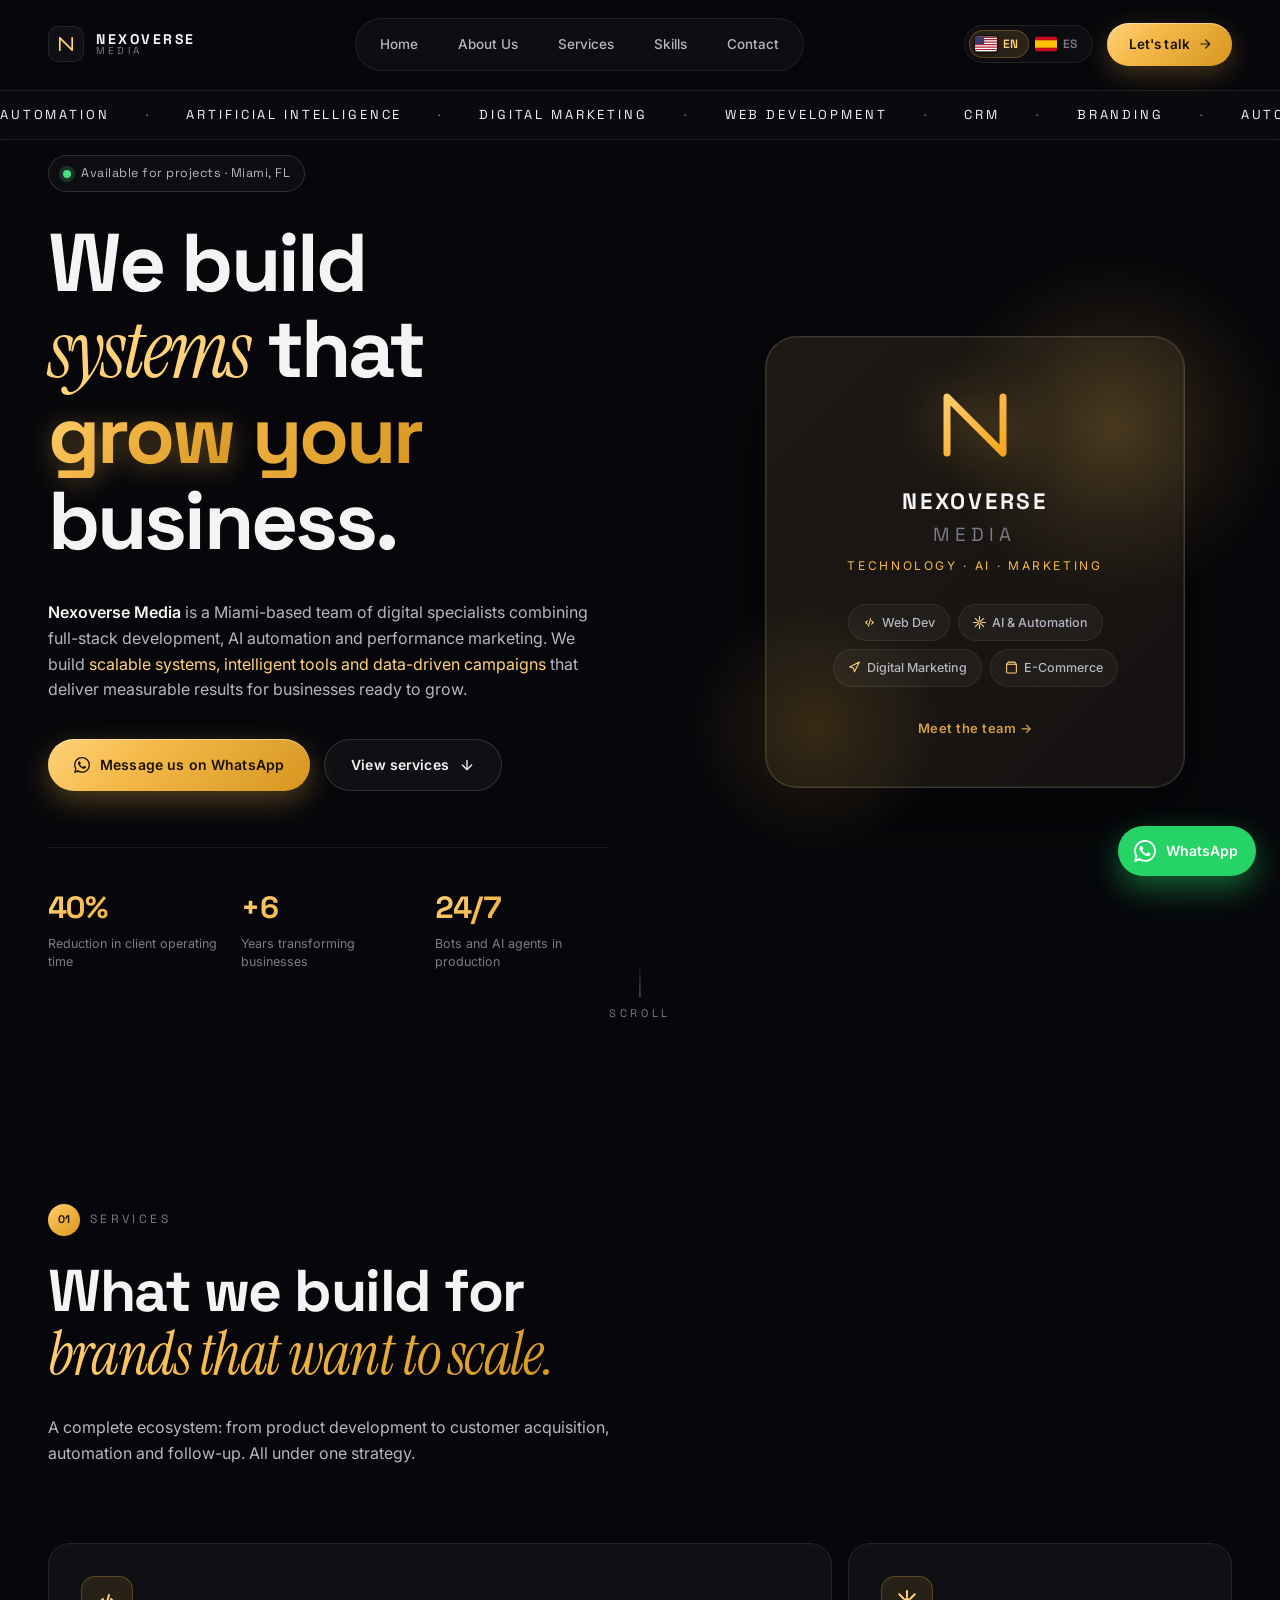
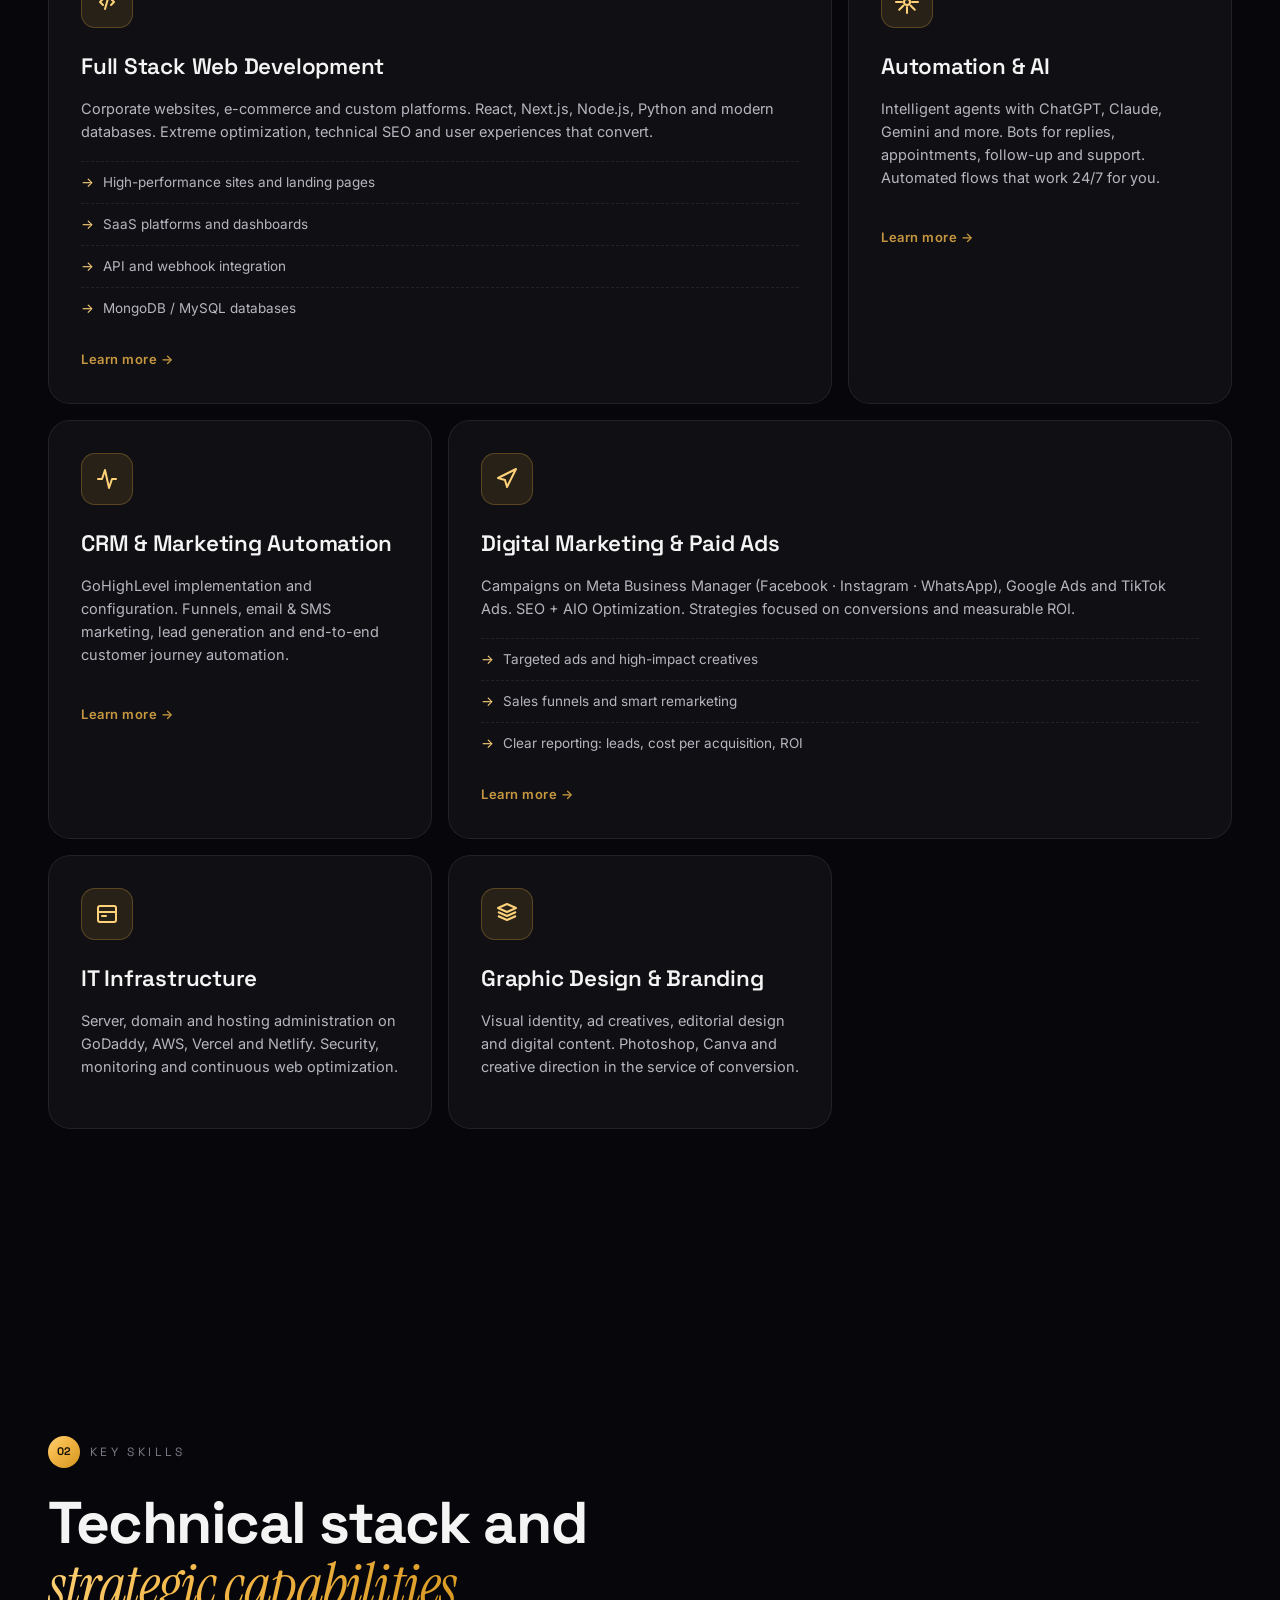
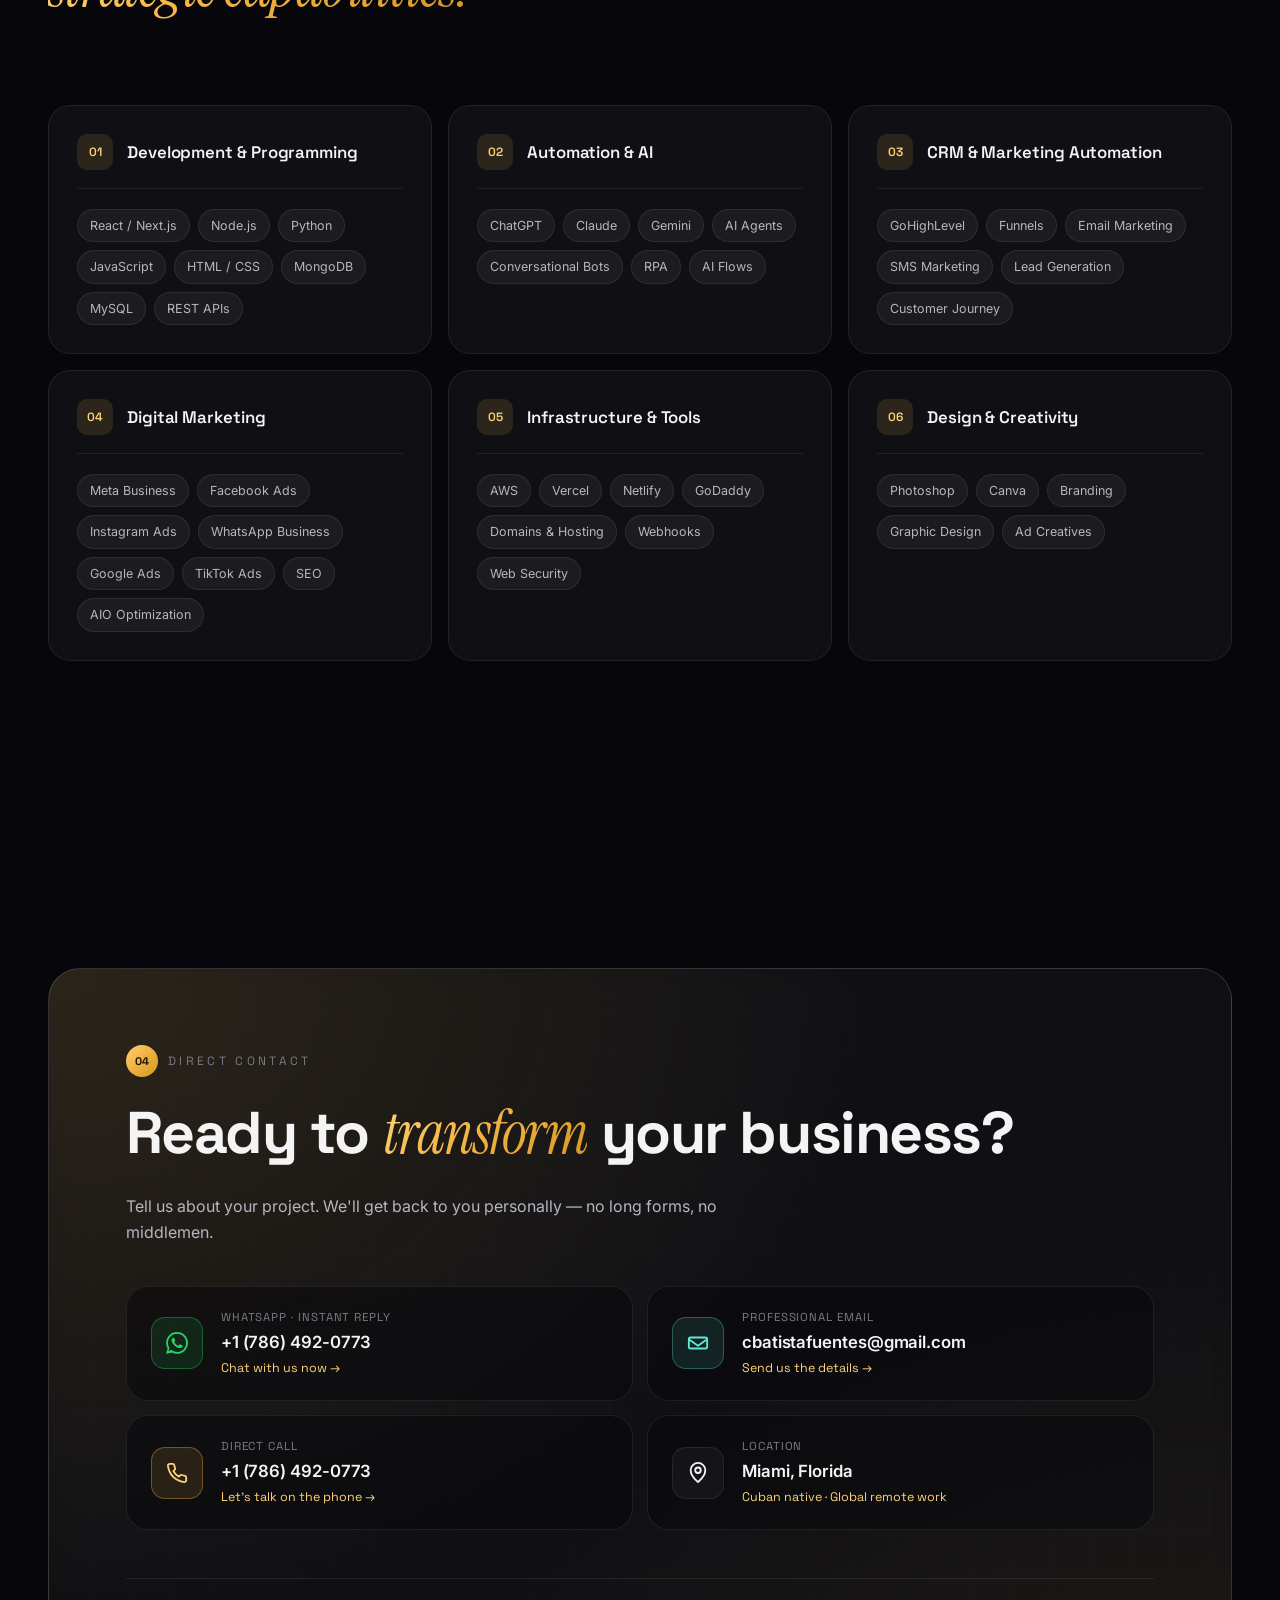
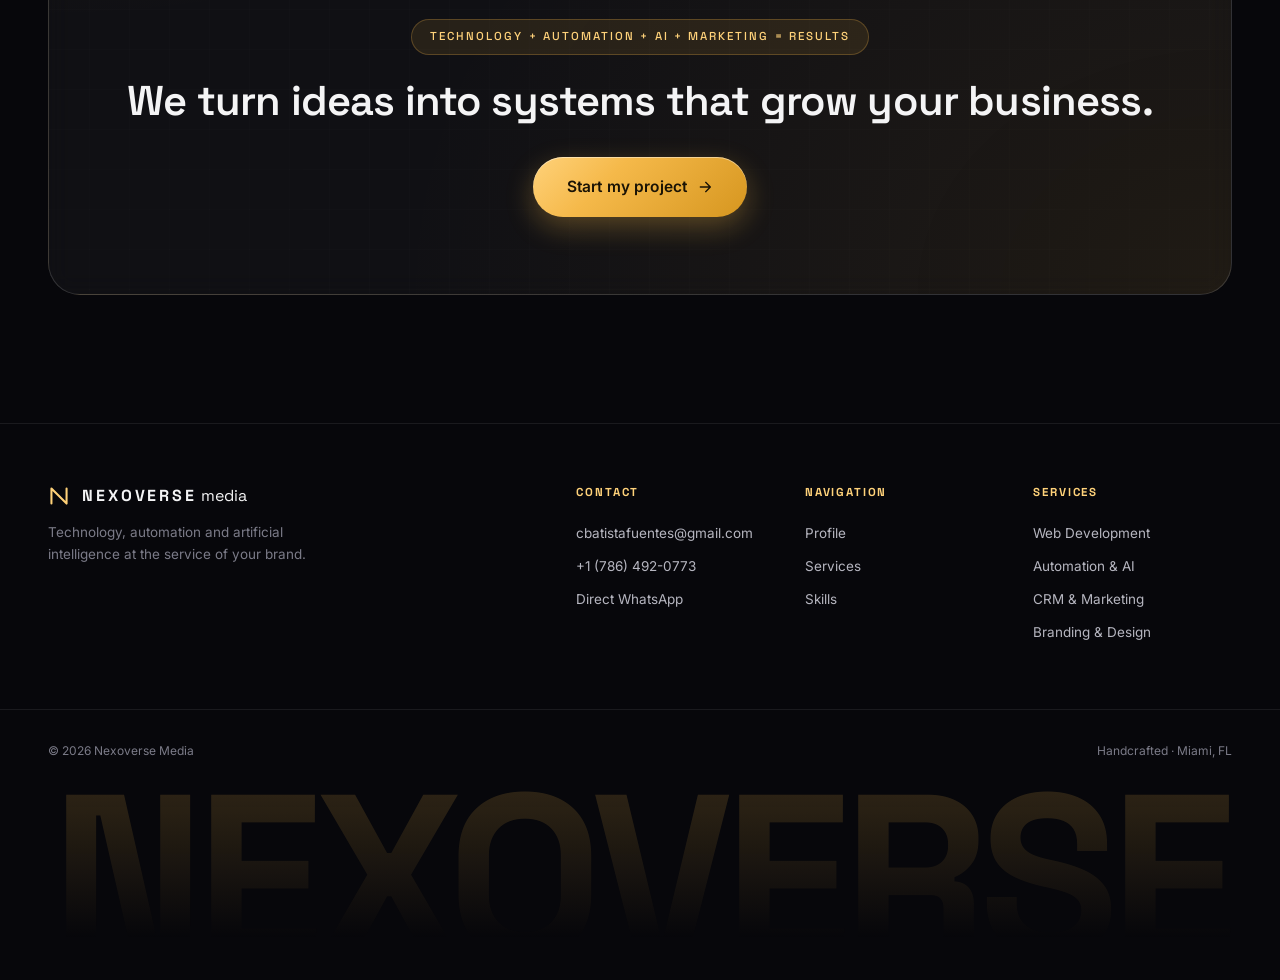
==== index.html @ b0480b2f "fix: remove personal name from OG meta tags and footer copyright og:title and meta description on in" ====
<!DOCTYPE html>
<html lang="en">
<head>
<meta charset="UTF-8" />
<meta name="viewport" content="width=device-width, initial-scale=1.0, viewport-fit=cover" />
<meta name="theme-color" content="#0a0a0f" />
<meta name="description" content="Nexoverse Media — Miami-based digital agency specializing in automation, AI, digital marketing and web development." />
<meta name="author" content="Nexoverse Media" />
<meta property="og:title" content="Nexoverse Media | Digital Agency Miami" />
<meta property="og:description" content="We build systems that grow your business. Automation · AI · Digital Marketing · Web Development." />
<meta property="og:type" content="website" />
<title>Nexoverse Media</title>

<link rel="icon" type="image/svg+xml" href="data:image/svg+xml,%3Csvg xmlns='http%3A//www.w3.org/2000/svg' viewBox='0 0 64 64'%3E%3Cdefs%3E%3ClinearGradient id='g' x1='0' y1='0' x2='64' y2='64' gradientUnits='userSpaceOnUse'%3E%3Cstop offset='0' stop-color='%23FFD27A'/%3E%3Cstop offset='1' stop-color='%23F59E0B'/%3E%3C/linearGradient%3E%3C/defs%3E%3Crect width='64' height='64' rx='14' fill='%230a0a0f'/%3E%3Cpath d='M14 50 L14 14 L50 50 L50 14' fill='none' stroke='url(%23g)' stroke-width='6' stroke-linecap='round' stroke-linejoin='round'/%3E%3C/svg%3E" />
<link rel="apple-touch-icon" href="data:image/svg+xml,%3Csvg xmlns='http%3A//www.w3.org/2000/svg' viewBox='0 0 64 64'%3E%3Cdefs%3E%3ClinearGradient id='g' x1='0' y1='0' x2='64' y2='64' gradientUnits='userSpaceOnUse'%3E%3Cstop offset='0' stop-color='%23FFD27A'/%3E%3Cstop offset='1' stop-color='%23F59E0B'/%3E%3C/linearGradient%3E%3C/defs%3E%3Crect width='64' height='64' rx='14' fill='%230a0a0f'/%3E%3Cpath d='M14 50 L14 14 L50 50 L50 14' fill='none' stroke='url(%23g)' stroke-width='6' stroke-linecap='round' stroke-linejoin='round'/%3E%3C/svg%3E" />

<link rel="preconnect" href="https://fonts.googleapis.com" />
<link rel="preconnect" href="https://fonts.gstatic.com" crossorigin />
<link href="https://fonts.googleapis.com/css2?family=Inter:wght@300;400;500;600;700;800;900&family=Space+Grotesk:wght@400;500;600;700&family=Instrument+Serif:ital@0;1&display=swap" rel="stylesheet" />

<link rel="stylesheet" href="styles.css" />
</head>
<body>



<!-- ============ Background FX ============ -->
<div class="bg-fx" aria-hidden="true">
  <div class="bg-grid"></div>
  <div class="bg-aurora bg-aurora--1"></div>
  <div class="bg-aurora bg-aurora--2"></div>
  <div class="bg-aurora bg-aurora--3"></div>
  <div class="bg-noise"></div>
</div>

<!-- ============ Navbar ============ -->
<header class="nav" id="nav">
  <a href="#hero" class="nav__brand" data-cursor="link">
    <span class="nav__brand-mark">
      <svg viewBox="0 0 32 32" fill="none" xmlns="http://www.w3.org/2000/svg">
        <path d="M5 27 L5 5 L27 27 L27 5" stroke="url(#gx)" stroke-width="3" stroke-linecap="round" stroke-linejoin="round"/>
        <defs>
          <linearGradient id="gx" x1="0" y1="0" x2="32" y2="32">
            <stop offset="0" stop-color="#FFD27A"/>
            <stop offset="1" stop-color="#F59E0B"/>
          </linearGradient>
        </defs>
      </svg>
    </span>
    <span class="nav__brand-text">
      <strong>NEXOVERSE</strong>
      <em>media</em>
    </span>
  </a>

  <nav class="nav__links">
    <a href="index.html" data-i18n="nav.home">Home</a>
    <a href="about.html" data-i18n="nav.about">About Us</a>
    <div class="has-dropdown">
      <a href="#services" data-cursor="link" data-i18n="nav.services">Services<svg class="chev" viewBox="0 0 10 6" fill="none"><path d="M1 1l4 4 4-4" stroke="currentColor" stroke-width="1.5" stroke-linecap="round"/></svg></a>
      <div class="nav__dropdown">
        <a href="services/web-design.html"><svg viewBox="0 0 24 24" fill="none"><path d="M8 9l-3 3 3 3M16 9l3 3-3 3M14 5l-4 14" stroke="currentColor" stroke-width="2" stroke-linecap="round"/></svg><span data-i18n="nav.dd.web">Web Design & Dev</span></a>
        <a href="services/ai-automation.html"><svg viewBox="0 0 24 24" fill="none"><circle cx="12" cy="12" r="3" stroke="currentColor" stroke-width="2"/><path d="M12 1v6M12 17v6M4.22 4.22l4.24 4.24M15.54 15.54l4.24 4.24M1 12h6M17 12h6M4.22 19.78l4.24-4.24M15.54 8.46l4.24-4.24" stroke="currentColor" stroke-width="2" stroke-linecap="round"/></svg><span data-i18n="nav.dd.ai">AI & Automation</span></a>
        <a href="services/digital-marketing.html"><svg viewBox="0 0 24 24" fill="none"><path d="M3 11l18-9-9 18-2-7-7-2z" stroke="currentColor" stroke-width="2" stroke-linejoin="round"/></svg><span data-i18n="nav.dd.mkt">Digital Marketing</span></a>
        <a href="services/seo.html"><svg viewBox="0 0 24 24" fill="none"><circle cx="11" cy="11" r="8" stroke="currentColor" stroke-width="2"/><path d="m21 21-4.35-4.35" stroke="currentColor" stroke-width="2" stroke-linecap="round"/></svg><span data-i18n="nav.dd.seo">SEO & AIO</span></a>
        <a href="services/google-ads.html"><svg viewBox="0 0 24 24" fill="none"><rect x="3" y="3" width="18" height="18" rx="2" stroke="currentColor" stroke-width="2"/><path d="M3 9h18M9 21V9" stroke="currentColor" stroke-width="2"/></svg><span data-i18n="nav.dd.gads">Google Ads</span></a>
        <a href="services/social-media.html"><svg viewBox="0 0 24 24" fill="none"><path d="M18 2h-3a5 5 0 00-5 5v3H7v4h3v8h4v-8h3l1-4h-4V7a1 1 0 011-1h3z" stroke="currentColor" stroke-width="2" stroke-linejoin="round"/></svg><span data-i18n="nav.dd.social">Social Media Marketing</span></a>
        <a href="services/social-management.html"><svg viewBox="0 0 24 24" fill="none"><path d="M17 21v-2a4 4 0 00-4-4H5a4 4 0 00-4 4v2M9 11a4 4 0 100-8 4 4 0 000 8z" stroke="currentColor" stroke-width="2" stroke-linecap="round"/></svg><span data-i18n="nav.dd.mgmt">Social Management</span></a>
        <a href="services/ecommerce.html"><svg viewBox="0 0 24 24" fill="none"><path d="M6 2L3 6v14a2 2 0 002 2h14a2 2 0 002-2V6l-3-4z" stroke="currentColor" stroke-width="2" stroke-linejoin="round"/><line x1="3" y1="6" x2="21" y2="6" stroke="currentColor" stroke-width="2"/></svg><span data-i18n="nav.dd.ecom">E-Commerce</span></a>
      </div>
    </div>
    <a href="#skills" data-cursor="link" data-i18n="nav.skills">Skills</a>
    <a href="#contact" data-cursor="link" data-i18n="nav.contact">Contact</a>
  </nav>

  <div class="nav__right">
    <div class="langswitch" role="group" aria-label="Language">
      <button class="langswitch__btn" data-lang="en" data-cursor="link" aria-label="English">
        <span class="langswitch__flag" aria-hidden="true">
          <svg viewBox="0 0 36 24" xmlns="http://www.w3.org/2000/svg">
            <rect width="36" height="24" fill="#fff"/>
            <path d="M0 0h36v2H0zm0 4h36v2H0zm0 4h36v2H0zm0 4h36v2H0zm0 4h36v2H0zm0 4h36v2H0z" fill="#b22234"/>
            <rect width="15" height="12" fill="#3c3b6e"/>
          </svg>
        </span>
        <span>EN</span>
      </button>
      <button class="langswitch__btn" data-lang="es" data-cursor="link" aria-label="Español">
        <span class="langswitch__flag" aria-hidden="true">
          <svg viewBox="0 0 36 24" xmlns="http://www.w3.org/2000/svg">
            <rect width="36" height="24" fill="#c60b1e"/>
            <rect y="6" width="36" height="12" fill="#ffc400"/>
          </svg>
        </span>
        <span>ES</span>
      </button>
    </div>

    <a href="https://wa.me/17864920773" target="_blank" rel="noopener" class="nav__cta magnetic" data-cursor="link" data-wa="hero.wa.msg">
      <span data-i18n="nav.cta">Let's talk</span>
      <svg viewBox="0 0 24 24" fill="none"><path d="M5 12h14M13 5l7 7-7 7" stroke="currentColor" stroke-width="2" stroke-linecap="round" stroke-linejoin="round"/></svg>
    </a>
  </div>

  <button class="nav__burger" id="burger" aria-label="Menu">
    <span></span><span></span>
  </button>
</header>

<!-- Mobile Menu -->
<div class="mmenu" id="mmenu">
  <div class="mmenu__panels" id="mmenuPanels">

    <!-- Panel 1: Main -->
    <div class="mmenu__panel mmenu__panel--main">
      <a href="index.html" data-i18n="nav.home">Home</a>
      <a href="about.html" data-i18n="nav.about">About Us</a>
      <button class="mmenu__has-sub" id="mmenuServicesTrigger">
        <span data-i18n="nav.services">Services</span>
        <svg viewBox="0 0 24 24" fill="none"><path d="M9 18l6-6-6-6" stroke="currentColor" stroke-width="2" stroke-linecap="round" stroke-linejoin="round"/></svg>
      </button>
      <a href="#skills" data-i18n="nav.skills">Skills</a>
      <a href="#contact" data-i18n="nav.contact">Contact</a>

      <div class="langswitch langswitch--mobile" role="group" aria-label="Language">
        <button class="langswitch__btn" data-lang="en" aria-label="English">
          <span class="langswitch__flag" aria-hidden="true">
            <svg viewBox="0 0 36 24" xmlns="http://www.w3.org/2000/svg">
              <rect width="36" height="24" fill="#fff"/>
              <path d="M0 0h36v2H0zm0 4h36v2H0zm0 4h36v2H0zm0 4h36v2H0zm0 4h36v2H0zm0 4h36v2H0z" fill="#b22234"/>
              <rect width="15" height="12" fill="#3c3b6e"/>
            </svg>
          </span>
          <span>English</span>
        </button>
        <button class="langswitch__btn" data-lang="es" aria-label="Español">
          <span class="langswitch__flag" aria-hidden="true">
            <svg viewBox="0 0 36 24" xmlns="http://www.w3.org/2000/svg">
              <rect width="36" height="24" fill="#c60b1e"/>
              <rect y="6" width="36" height="12" fill="#ffc400"/>
            </svg>
          </span>
          <span>Español</span>
        </button>
      </div>

      <a href="https://wa.me/17864920773" target="_blank" rel="noopener" class="mmenu__cta" data-i18n="nav.cta.mobile" data-wa="hero.wa.msg">Let's talk →</a>
    </div>

    <!-- Panel 2: Services -->
    <div class="mmenu__panel mmenu__panel--services">
      <button class="mmenu__back" id="mmenuBack">
        <svg viewBox="0 0 24 24" fill="none"><path d="M15 18l-6-6 6-6" stroke="currentColor" stroke-width="2" stroke-linecap="round" stroke-linejoin="round"/></svg>
        <span data-i18n="nav.back">Back</span>
      </button>
      <p class="mmenu__heading" data-i18n="nav.services">Services</p>
      <a href="services/web-design.html" data-i18n="nav.dd.web">Web Design</a>
      <a href="services/ai-automation.html" data-i18n="nav.dd.ai">AI &amp; Automation</a>
      <a href="services/digital-marketing.html" data-i18n="nav.dd.mkt">Digital Marketing</a>
      <a href="services/seo.html" data-i18n="nav.dd.seo">SEO &amp; AIO</a>
      <a href="services/google-ads.html" data-i18n="nav.dd.gads">Google Ads</a>
      <a href="services/social-media.html" data-i18n="nav.dd.social">Social Media</a>
      <a href="services/social-management.html" data-i18n="nav.dd.mgmt">Social Management</a>
      <a href="services/ecommerce.html" data-i18n="nav.dd.ecom">E-Commerce</a>
    </div>

  </div>
</div>

<main>

<!-- ============ HERO ============ -->
<section class="hero" id="hero">
  <div class="hero__marquee" aria-hidden="true">
    <div class="marquee__track" id="marqueeTrack"></div>
  </div>

  <div class="hero__inner">

    <div class="hero__left">
      <div class="badge">
        <span class="badge__dot"></span>
        <span data-i18n="hero.badge">Available for projects · Miami, FL</span>
      </div>

      <h1 class="hero__title">
        <span class="line" data-i18n="hero.title.1">We build</span>
        <span class="line" data-i18n-html="hero.title.2"><em>systems</em> that</span>
        <span class="line line--accent" data-i18n-html="hero.title.3"><span class="word-3d">grow</span> your</span>
        <span class="line" data-i18n="hero.title.4">business.</span>
      </h1>

      <p class="hero__lead" data-i18n-html="hero.lead">
        <strong>Nexoverse Media</strong> is a Miami-based team of digital specialists combining full-stack development, AI automation and performance marketing. We build <em>scalable systems, intelligent tools and data-driven campaigns</em> that deliver measurable results for businesses ready to grow.
      </p>

      <div class="hero__ctas">
        <a href="https://wa.me/17864920773" target="_blank" rel="noopener" class="btn btn--primary magnetic" data-cursor="link" data-wa="hero.wa.msg">
          <svg viewBox="0 0 24 24" fill="currentColor"><path d="M.057 24l1.687-6.163a11.867 11.867 0 01-1.587-5.946C.16 5.335 5.495 0 12.05 0a11.817 11.817 0 018.413 3.488 11.824 11.824 0 013.48 8.414c-.003 6.557-5.338 11.892-11.893 11.892a11.9 11.9 0 01-5.688-1.448L.057 24zm6.597-3.807c1.676.995 3.276 1.591 5.392 1.592 5.448 0 9.886-4.434 9.889-9.885.002-5.462-4.415-9.89-9.881-9.892-5.452 0-9.887 4.434-9.889 9.884a9.86 9.86 0 001.582 5.328l-1.001 3.667 3.908-1.694zm11.387-5.464c-.074-.124-.272-.198-.57-.347-.297-.149-1.758-.868-2.031-.967-.272-.099-.47-.149-.669.149-.198.297-.768.967-.941 1.165-.173.198-.347.223-.644.074-.297-.149-1.255-.462-2.39-1.475-.883-.788-1.48-1.761-1.653-2.059-.173-.297-.018-.458.13-.606.134-.133.297-.347.446-.521.151-.172.2-.296.3-.495.099-.198.05-.371-.025-.52-.075-.149-.669-1.612-.916-2.207-.242-.579-.487-.5-.669-.51l-.57-.01c-.198 0-.52.074-.792.372s-1.04 1.016-1.04 2.479 1.065 2.876 1.213 3.074c.149.198 2.095 3.2 5.076 4.487.709.306 1.263.489 1.694.626.712.226 1.36.194 1.872.118.571-.085 1.758-.719 2.006-1.413.248-.694.248-1.289.173-1.413z"/></svg>
          <span data-i18n="hero.cta.wa">Message us on WhatsApp</span>
        </a>
        <a href="#services" class="btn btn--ghost magnetic" data-cursor="link">
          <span data-i18n="hero.cta.services">View services</span>
          <svg viewBox="0 0 24 24" fill="none"><path d="M12 5v14M5 12l7 7 7-7" stroke="currentColor" stroke-width="2" stroke-linecap="round" stroke-linejoin="round"/></svg>
        </a>
      </div>

      <div class="hero__stats">
        <div class="stat">
          <div class="stat__num"><span class="counter" data-to="40">0</span>%</div>
          <div class="stat__lbl" data-i18n="hero.stats.1">Reduction in client operating time</div>
        </div>
        <div class="stat">
          <div class="stat__num">+<span class="counter" data-to="6">0</span></div>
          <div class="stat__lbl" data-i18n="hero.stats.2">Years transforming businesses</div>
        </div>
        <div class="stat">
          <div class="stat__num">24/<span class="counter" data-to="7">0</span></div>
          <div class="stat__lbl" data-i18n="hero.stats.3">Bots and AI agents in production</div>
        </div>
      </div>
    </div>

    <aside class="hero__right">
      <div class="company-visual" data-tilt>
        <div class="company-visual__logo">
          <svg viewBox="0 0 80 80" fill="none" xmlns="http://www.w3.org/2000/svg">
            <defs>
              <linearGradient id="logoBig" x1="0" y1="0" x2="80" y2="80" gradientUnits="userSpaceOnUse">
                <stop offset="0" stop-color="#FFD27A"/>
                <stop offset="1" stop-color="#F59E0B"/>
              </linearGradient>
            </defs>
            <path d="M12 68 L12 12 L68 68 L68 12" stroke="url(#logoBig)" stroke-width="7" stroke-linecap="round" stroke-linejoin="round"/>
          </svg>
        </div>
        <div class="company-visual__name"><strong>NEXOVERSE</strong><em>media</em></div>
        <p class="company-visual__tagline" data-i18n="hero.company.tagline">Technology · AI · Marketing</p>
        <div class="company-visual__chips">
          <span><svg viewBox="0 0 24 24" fill="none"><path d="M8 9l-3 3 3 3M16 9l3 3-3 3M14 5l-4 14" stroke="currentColor" stroke-width="2" stroke-linecap="round"/></svg>Web Dev</span>
          <span><svg viewBox="0 0 24 24" fill="none"><circle cx="12" cy="12" r="3" stroke="currentColor" stroke-width="2"/><path d="M12 1v6M12 17v6M4.22 4.22l4.24 4.24M15.54 15.54l4.24 4.24M1 12h6M17 12h6M4.22 19.78l4.24-4.24M15.54 8.46l4.24-4.24" stroke="currentColor" stroke-width="2" stroke-linecap="round"/></svg>AI &amp; Automation</span>
          <span><svg viewBox="0 0 24 24" fill="none"><path d="M3 11l18-9-9 18-2-7-7-2z" stroke="currentColor" stroke-width="2" stroke-linejoin="round"/></svg>Digital Marketing</span>
          <span><svg viewBox="0 0 24 24" fill="none"><path d="M6 2L3 6v14a2 2 0 002 2h14a2 2 0 002-2V6l-3-4z" stroke="currentColor" stroke-width="2" stroke-linejoin="round"/><line x1="3" y1="6" x2="21" y2="6" stroke="currentColor" stroke-width="2"/></svg>E-Commerce</span>
        </div>
        <a href="about.html" class="company-visual__cta" data-i18n="hero.company.cta">Meet the team →</a>
      </div>
    </aside>

  </div>

  <a href="#services" class="scrollhint" aria-label="Scroll">
    <span class="scrollhint__line"></span>
    <span data-i18n="hero.scroll">scroll</span>
  </a>
</section>

<!-- ============ SERVICES ============ -->
<section class="section services" id="services">
  <div class="section__head">
    <div class="eyebrow"><span>01</span> <span data-i18n="services.eyebrow">Services</span></div>
    <h2 class="section__title" data-i18n-html="services.title">
      What we build for <br/><span class="ink">brands that want to scale.</span>
    </h2>
    <p class="section__sub" data-i18n="services.subtitle">
      A complete ecosystem: from product development to customer acquisition, automation and follow-up. All under one strategy.
    </p>
  </div>

  <div class="bento">

    <article class="bento__card bento--lg" data-tilt>
      <div class="bento__icon">
        <svg viewBox="0 0 24 24" fill="none"><path d="M8 9l-3 3 3 3M16 9l3 3-3 3M14 5l-4 14" stroke="currentColor" stroke-width="2" stroke-linecap="round" stroke-linejoin="round"/></svg>
      </div>
      <h3 data-i18n="services.1.title">Full Stack Web Development</h3>
      <p data-i18n="services.1.desc">Corporate websites, e-commerce and custom platforms. React, Next.js, Node.js, Python and modern databases. Extreme optimization, technical SEO and user experiences that convert.</p>
      <ul class="bento__list">
        <li data-i18n="services.1.li1">High-performance sites and landing pages</li>
        <li data-i18n="services.1.li2">SaaS platforms and dashboards</li>
        <li data-i18n="services.1.li3">API and webhook integration</li>
        <li data-i18n="services.1.li4">MongoDB / MySQL databases</li>
      </ul>
      <a href="services/web-design.html" class="bento__more" data-i18n="services.more">Learn more →</a>
    </article>

    <article class="bento__card" data-tilt>
      <div class="bento__icon">
        <svg viewBox="0 0 24 24" fill="none"><circle cx="12" cy="12" r="3" stroke="currentColor" stroke-width="2"/><path d="M12 1v6M12 17v6M4.22 4.22l4.24 4.24M15.54 15.54l4.24 4.24M1 12h6M17 12h6M4.22 19.78l4.24-4.24M15.54 8.46l4.24-4.24" stroke="currentColor" stroke-width="2" stroke-linecap="round"/></svg>
      </div>
      <h3 data-i18n="services.2.title">Automation & AI</h3>
      <p data-i18n="services.2.desc">Intelligent agents with ChatGPT, Claude, Gemini and more. Bots for replies, appointments, follow-up and support. Automated flows that work 24/7 for you.</p>
      <a href="services/ai-automation.html" class="bento__more" data-i18n="services.more">Learn more →</a>
    </article>

    <article class="bento__card" data-tilt>
      <div class="bento__icon">
        <svg viewBox="0 0 24 24" fill="none"><path d="M3 12h4l3-9 4 18 3-9h4" stroke="currentColor" stroke-width="2" stroke-linecap="round" stroke-linejoin="round"/></svg>
      </div>
      <h3 data-i18n="services.3.title">CRM & Marketing Automation</h3>
      <p data-i18n="services.3.desc">GoHighLevel implementation and configuration. Funnels, email & SMS marketing, lead generation and end-to-end customer journey automation.</p>
      <a href="services/digital-marketing.html" class="bento__more" data-i18n="services.more">Learn more →</a>
    </article>

    <article class="bento__card bento--lg" data-tilt>
      <div class="bento__icon">
        <svg viewBox="0 0 24 24" fill="none"><path d="M3 11l18-9-9 18-2-7-7-2z" stroke="currentColor" stroke-width="2" stroke-linejoin="round"/></svg>
      </div>
      <h3 data-i18n="services.4.title">Digital Marketing & Paid Ads</h3>
      <p data-i18n="services.4.desc">Campaigns on Meta Business Manager (Facebook · Instagram · WhatsApp), Google Ads and TikTok Ads. SEO + AIO Optimization. Strategies focused on conversions and measurable ROI.</p>
      <ul class="bento__list">
        <li data-i18n="services.4.li1">Targeted ads and high-impact creatives</li>
        <li data-i18n="services.4.li2">Sales funnels and smart remarketing</li>
        <li data-i18n="services.4.li3">Clear reporting: leads, cost per acquisition, ROI</li>
      </ul>
      <a href="services/digital-marketing.html" class="bento__more" data-i18n="services.more">Learn more →</a>
    </article>

    <article class="bento__card" data-tilt>
      <div class="bento__icon">
        <svg viewBox="0 0 24 24" fill="none"><rect x="3" y="4" width="18" height="16" rx="2" stroke="currentColor" stroke-width="2"/><path d="M3 10h18M7 14h4" stroke="currentColor" stroke-width="2" stroke-linecap="round"/></svg>
      </div>
      <h3 data-i18n="services.5.title">IT Infrastructure</h3>
      <p data-i18n="services.5.desc">Server, domain and hosting administration on GoDaddy, AWS, Vercel and Netlify. Security, monitoring and continuous web optimization.</p>
    </article>

    <article class="bento__card" data-tilt>
      <div class="bento__icon">
        <svg viewBox="0 0 24 24" fill="none"><path d="M12 2l9 4-9 4-9-4 9-4zM3 10l9 4 9-4M3 14l9 4 9-4" stroke="currentColor" stroke-width="2" stroke-linejoin="round"/></svg>
      </div>
      <h3 data-i18n="services.6.title">Graphic Design & Branding</h3>
      <p data-i18n="services.6.desc">Visual identity, ad creatives, editorial design and digital content. Photoshop, Canva and creative direction in the service of conversion.</p>
    </article>

  </div>
</section>

<!-- ============ SKILLS ============ -->
<section class="section skills" id="skills">
  <div class="section__head">
    <div class="eyebrow"><span>02</span> <span data-i18n="skills.eyebrow">Key skills</span></div>
    <h2 class="section__title" data-i18n-html="skills.title">
      Technical stack and <br/><span class="ink">strategic capabilities.</span>
    </h2>
  </div>

  <div class="skills__grid">

    <div class="skillcard" data-tilt>
      <header><span>01</span><h4 data-i18n="skills.1.title">Development & Programming</h4></header>
      <div class="tags">
        <span>React / Next.js</span><span>Node.js</span><span>Python</span>
        <span>JavaScript</span><span>HTML / CSS</span><span>MongoDB</span><span>MySQL</span>
        <span>REST APIs</span>
      </div>
    </div>

    <div class="skillcard" data-tilt>
      <header><span>02</span><h4 data-i18n="skills.2.title">Automation & AI</h4></header>
      <div class="tags">
        <span>ChatGPT</span><span>Claude</span><span>Gemini</span>
        <span data-i18n="skills.tag.aiAgents">AI Agents</span><span data-i18n="skills.tag.bots">Conversational Bots</span>
        <span>RPA</span><span data-i18n="skills.tag.aiFlows">AI Flows</span>
      </div>
    </div>

    <div class="skillcard" data-tilt>
      <header><span>03</span><h4 data-i18n="skills.3.title">CRM & Marketing Automation</h4></header>
      <div class="tags">
        <span>GoHighLevel</span><span>Funnels</span>
        <span>Email Marketing</span><span>SMS Marketing</span>
        <span>Lead Generation</span><span>Customer Journey</span>
      </div>
    </div>

    <div class="skillcard" data-tilt>
      <header><span>04</span><h4 data-i18n="skills.4.title">Digital Marketing</h4></header>
      <div class="tags">
        <span>Meta Business</span><span>Facebook Ads</span><span>Instagram Ads</span>
        <span>WhatsApp Business</span><span>Google Ads</span><span>TikTok Ads</span>
        <span>SEO</span><span>AIO Optimization</span>
      </div>
    </div>

    <div class="skillcard" data-tilt>
      <header><span>05</span><h4 data-i18n="skills.5.title">Infrastructure & Tools</h4></header>
      <div class="tags">
        <span>AWS</span><span>Vercel</span><span>Netlify</span><span>GoDaddy</span>
        <span data-i18n="skills.tag.hosting">Domains & Hosting</span><span>Webhooks</span><span data-i18n="skills.tag.security">Web Security</span>
      </div>
    </div>

    <div class="skillcard" data-tilt>
      <header><span>06</span><h4 data-i18n="skills.6.title">Design & Creativity</h4></header>
      <div class="tags">
        <span>Photoshop</span><span>Canva</span>
        <span>Branding</span><span data-i18n="skills.tag.graphic">Graphic Design</span>
        <span data-i18n="skills.tag.adCreative">Ad Creatives</span>
      </div>
    </div>

  </div>
</section>

<!-- ============ CONTACT ============ -->
<section class="section contact" id="contact">
  <div class="contact__inner">
    <div class="contact__head">
      <div class="eyebrow"><span>04</span> <span data-i18n="contact.eyebrow">Direct contact</span></div>
      <h2 class="section__title" data-i18n-html="contact.title">
        Ready to <span class="ink">transform</span> your business?
      </h2>
      <p class="section__sub" data-i18n="contact.subtitle">
        Tell us about your project. We'll get back to you personally — no long forms, no middlemen.
      </p>
    </div>

    <div class="contact__grid">

      <a href="https://wa.me/17864920773" target="_blank" rel="noopener" class="ctcard ctcard--wa magnetic" data-cursor="link" data-wa="contact.wa.msg">
        <div class="ctcard__icon">
          <svg viewBox="0 0 24 24" fill="currentColor"><path d="M.057 24l1.687-6.163a11.867 11.867 0 01-1.587-5.946C.16 5.335 5.495 0 12.05 0a11.817 11.817 0 018.413 3.488 11.824 11.824 0 013.48 8.414c-.003 6.557-5.338 11.892-11.893 11.892a11.9 11.9 0 01-5.688-1.448L.057 24zm6.597-3.807c1.676.995 3.276 1.591 5.392 1.592 5.448 0 9.886-4.434 9.889-9.885.002-5.462-4.415-9.89-9.881-9.892-5.452 0-9.887 4.434-9.889 9.884a9.86 9.86 0 001.582 5.328l-1.001 3.667 3.908-1.694zm11.387-5.464c-.074-.124-.272-.198-.57-.347-.297-.149-1.758-.868-2.031-.967-.272-.099-.47-.149-.669.149-.198.297-.768.967-.941 1.165-.173.198-.347.223-.644.074-.297-.149-1.255-.462-2.39-1.475-.883-.788-1.48-1.761-1.653-2.059-.173-.297-.018-.458.13-.606.134-.133.297-.347.446-.521.151-.172.2-.296.3-.495.099-.198.05-.371-.025-.52-.075-.149-.669-1.612-.916-2.207-.242-.579-.487-.5-.669-.51l-.57-.01c-.198 0-.52.074-.792.372s-1.04 1.016-1.04 2.479 1.065 2.876 1.213 3.074c.149.198 2.095 3.2 5.076 4.487.709.306 1.263.489 1.694.626.712.226 1.36.194 1.872.118.571-.085 1.758-.719 2.006-1.413.248-.694.248-1.289.173-1.413z"/></svg>
        </div>
        <div class="ctcard__body">
          <small data-i18n="contact.wa.label">WhatsApp · Instant reply</small>
          <strong>+1 (786) 492-0773</strong>
          <span data-i18n="contact.wa.cta">Chat with us now →</span>
        </div>
      </a>

      <a href="mailto:cbatistafuentes@gmail.com" class="ctcard ctcard--mail magnetic" data-cursor="link" data-mail-subject="contact.mail.subject" data-mail-body="contact.mail.body">
        <div class="ctcard__icon">
          <svg viewBox="0 0 24 24" fill="none"><path d="M4 6h16a2 2 0 012 2v8a2 2 0 01-2 2H4a2 2 0 01-2-2V8a2 2 0 012-2z" stroke="currentColor" stroke-width="2"/><path d="M2 8l10 7 10-7" stroke="currentColor" stroke-width="2" stroke-linecap="round" stroke-linejoin="round"/></svg>
        </div>
        <div class="ctcard__body">
          <small data-i18n="contact.mail.label">Professional email</small>
          <strong>cbatistafuentes@gmail.com</strong>
          <span data-i18n="contact.mail.cta">Send us the details →</span>
        </div>
      </a>

      <a href="tel:+17864920773" class="ctcard ctcard--phone magnetic" data-cursor="link">
        <div class="ctcard__icon">
          <svg viewBox="0 0 24 24" fill="none"><path d="M22 16.92v3a2 2 0 01-2.18 2 19.79 19.79 0 01-8.63-3.07 19.5 19.5 0 01-6-6 19.79 19.79 0 01-3.07-8.67A2 2 0 014.11 2h3a2 2 0 012 1.72c.13.96.37 1.9.72 2.81a2 2 0 01-.45 2.11L8.09 9.91a16 16 0 006 6l1.27-1.27a2 2 0 012.11-.45c.91.35 1.85.59 2.81.72A2 2 0 0122 16.92z" stroke="currentColor" stroke-width="2" stroke-linejoin="round"/></svg>
        </div>
        <div class="ctcard__body">
          <small data-i18n="contact.phone.label">Direct call</small>
          <strong>+1 (786) 492-0773</strong>
          <span data-i18n="contact.phone.cta">Let's talk on the phone →</span>
        </div>
      </a>

      <div class="ctcard ctcard--loc">
        <div class="ctcard__icon">
          <svg viewBox="0 0 24 24" fill="none"><path d="M12 22s-8-7-8-13a8 8 0 1116 0c0 6-8 13-8 13z" stroke="currentColor" stroke-width="2" stroke-linejoin="round"/><circle cx="12" cy="9" r="3" stroke="currentColor" stroke-width="2"/></svg>
        </div>
        <div class="ctcard__body">
          <small data-i18n="contact.loc.label">Location</small>
          <strong data-i18n="contact.loc.value">Miami, Florida</strong>
          <span data-i18n="contact.loc.sub">Cuban native · Global remote work</span>
        </div>
      </div>

    </div>

    <div class="contact__cta">
      <span class="ribbon" data-i18n="contact.ribbon">TECHNOLOGY + AUTOMATION + AI + MARKETING = RESULTS</span>
      <h3 data-i18n="contact.ctaTitle">We turn ideas into systems that grow your business.</h3>
      <a href="https://wa.me/17864920773" target="_blank" rel="noopener" class="btn btn--primary btn--xl magnetic" data-cursor="link" data-wa="contact.ctaMsg">
        <span data-i18n="contact.ctaButton">Start my project</span>
        <svg viewBox="0 0 24 24" fill="none"><path d="M5 12h14M13 5l7 7-7 7" stroke="currentColor" stroke-width="2" stroke-linecap="round" stroke-linejoin="round"/></svg>
      </a>
    </div>
  </div>
</section>

</main>

<!-- ============ FOOTER ============ -->
<footer class="footer">
  <div class="footer__inner">
    <div class="footer__brand">
      <div class="footer__logo">
        <svg viewBox="0 0 32 32" fill="none"><path d="M5 27 L5 5 L27 27 L27 5" stroke="url(#gx2)" stroke-width="3" stroke-linecap="round" stroke-linejoin="round"/><defs><linearGradient id="gx2" x1="0" y1="0" x2="32" y2="32"><stop offset="0" stop-color="#FFD27A"/><stop offset="1" stop-color="#F59E0B"/></linearGradient></defs></svg>
        <span><strong>NEXOVERSE</strong> media</span>
      </div>
      <p data-i18n="footer.tagline">Technology, automation and artificial intelligence at the service of your brand.</p>
    </div>

    <div class="footer__cols">
      <div>
        <h5 data-i18n="footer.contact.title">Contact</h5>
        <a href="mailto:cbatistafuentes@gmail.com">cbatistafuentes@gmail.com</a>
        <a href="tel:+17864920773">+1 (786) 492-0773</a>
        <a href="https://wa.me/17864920773" target="_blank" rel="noopener" data-i18n="footer.contact.wa">Direct WhatsApp</a>
      </div>
      <div>
        <h5 data-i18n="footer.nav.title">Navigation</h5>
        <a href="#about" data-i18n="nav.profile">Profile</a>
        <a href="#services" data-i18n="nav.services">Services</a>
        <a href="#skills" data-i18n="nav.skills">Skills</a>
      </div>
      <div>
        <h5 data-i18n="footer.services.title">Services</h5>
        <a href="services/web-design.html" data-i18n="footer.services.1">Web Development</a>
        <a href="services/ai-automation.html" data-i18n="footer.services.2">Automation & AI</a>
        <a href="services/digital-marketing.html" data-i18n="footer.services.3">CRM & Marketing</a>
        <a href="services/ecommerce.html" data-i18n="footer.services.4">Branding & Design</a>
      </div>
    </div>
  </div>

  <div class="footer__bottom">
    <span>© <span id="yr">2026</span> Nexoverse Media</span>
    <span data-i18n="footer.built">Handcrafted · Miami, FL</span>
  </div>

  <div class="footer__giant" aria-hidden="true">NEXOVERSE</div>
</footer>

<!-- Floating Quick Action -->
<a href="https://wa.me/17864920773" target="_blank" rel="noopener" class="fab" aria-label="WhatsApp" data-wa="hero.wa.msg">
  <svg viewBox="0 0 24 24" fill="currentColor"><path d="M.057 24l1.687-6.163a11.867 11.867 0 01-1.587-5.946C.16 5.335 5.495 0 12.05 0a11.817 11.817 0 018.413 3.488 11.824 11.824 0 013.48 8.414c-.003 6.557-5.338 11.892-11.893 11.892a11.9 11.9 0 01-5.688-1.448L.057 24zm6.597-3.807c1.676.995 3.276 1.591 5.392 1.592 5.448 0 9.886-4.434 9.889-9.885.002-5.462-4.415-9.89-9.881-9.892-5.452 0-9.887 4.434-9.889 9.884a9.86 9.86 0 001.582 5.328l-1.001 3.667 3.908-1.694zm11.387-5.464c-.074-.124-.272-.198-.57-.347-.297-.149-1.758-.868-2.031-.967-.272-.099-.47-.149-.669.149-.198.297-.768.967-.941 1.165-.173.198-.347.223-.644.074-.297-.149-1.255-.462-2.39-1.475-.883-.788-1.48-1.761-1.653-2.059-.173-.297-.018-.458.13-.606.134-.133.297-.347.446-.521.151-.172.2-.296.3-.495.099-.198.05-.371-.025-.52-.075-.149-.669-1.612-.916-2.207-.242-.579-.487-.5-.669-.51l-.57-.01c-.198 0-.52.074-.792.372s-1.04 1.016-1.04 2.479 1.065 2.876 1.213 3.074c.149.198 2.095 3.2 5.076 4.487.709.306 1.263.489 1.694.626.712.226 1.36.194 1.872.118.571-.085 1.758-.719 2.006-1.413.248-.694.248-1.289.173-1.413z"/></svg>
  <span>WhatsApp</span>
</a>

<script src="script.js" defer></script>
</body>
</html>
---- styles.css ----
/* ====================================================================
   NEXOVERSE MEDIA — Carlos E. Batista Fuentes
   Modern portfolio · 2026
   ==================================================================== */

:root {
  --bg: #07070b;
  --bg-2: #0c0c14;
  --surface: rgba(255, 255, 255, 0.04);
  --surface-2: rgba(255, 255, 255, 0.06);
  --line: rgba(255, 255, 255, 0.08);
  --line-strong: rgba(255, 255, 255, 0.14);
  --ink: #f4f4f5;
  --ink-soft: #b6b6c0;
  --ink-mute: #7b7b88;
  --gold: #f5b94a;
  --gold-2: #ffd27a;
  --gold-3: #d6961f;
  --accent-grad: linear-gradient(135deg, #ffd27a 0%, #f5b94a 35%, #d6961f 100%);
  --accent-grad-2: linear-gradient(135deg, #ffe9b8 0%, #f5b94a 50%, #b16d00 100%);
  --green: #25d366;
  --blue: #5eead4;
  --radius: 22px;
  --radius-sm: 14px;
  --ease: cubic-bezier(.22,.61,.36,1);
  --container: 1320px;
}

* { box-sizing: border-box; }
*::selection { background: var(--gold); color: #1a1305; }

html, body {
  margin: 0;
  padding: 0;
  background: var(--bg);
  color: var(--ink);
  font-family: 'Inter', system-ui, -apple-system, BlinkMacSystemFont, sans-serif;
  font-size: 16px;
  line-height: 1.55;
  -webkit-font-smoothing: antialiased;
  -moz-osx-font-smoothing: grayscale;
  text-rendering: optimizeLegibility;
  overflow-x: hidden;
  scroll-behavior: smooth;
}

body.is-loading { overflow: hidden; }

a { color: inherit; text-decoration: none; }
img { max-width: 100%; display: block; }
ul, ol { list-style: none; padding: 0; margin: 0; }
button { font-family: inherit; cursor: pointer; border: 0; background: transparent; color: inherit; }

/* ============ PRELOADER ============ */
.preloader {
  position: fixed; inset: 0;
  background: var(--bg);
  z-index: 9999;
  display: grid; place-items: center;
  transition: opacity .6s var(--ease), visibility .6s var(--ease);
}
.preloader.is-done { opacity: 0; visibility: hidden; }
.preloader__inner { width: min(640px, 80vw); text-align: center; }
.preloader__logo {
  display: flex; align-items: center; justify-content: center; gap: 16px;
  font-family: 'Space Grotesk', sans-serif;
  font-weight: 700; letter-spacing: 0.3em; font-size: clamp(14px, 1.5vw, 18px);
  color: var(--ink-soft);
  margin-bottom: 28px;
}
.preloader__x {
  display: inline-grid; place-items: center;
  width: 42px; height: 42px;
  border-radius: 50%;
  background: var(--accent-grad);
  box-shadow: 0 8px 32px rgba(245, 185, 74, 0.4);
}
.preloader__x svg { width: 22px; height: 22px; }
.preloader__sep {
  width: 32px; height: 1px;
  background: linear-gradient(90deg, transparent, var(--ink-mute), transparent);
}
.preloader__bar {
  width: 100%; height: 2px;
  background: rgba(255, 255, 255, 0.06);
  border-radius: 2px; overflow: hidden;
}
.preloader__bar span {
  display: block; height: 100%; width: 0%;
  background: var(--accent-grad);
  transition: width .15s linear;
}
.preloader__counter {
  margin-top: 14px;
  font-family: 'Space Grotesk', sans-serif;
  font-weight: 500;
  color: var(--ink-mute);
  font-variant-numeric: tabular-nums;
}


/* ============ BACKGROUND FX ============ */
.bg-fx {
  position: fixed; inset: 0; z-index: -1;
  overflow: hidden;
  pointer-events: none;
}
.bg-grid {
  position: absolute; inset: 0;
  background-image:
    linear-gradient(rgba(255, 255, 255, 0.025) 1px, transparent 1px),
    linear-gradient(90deg, rgba(255, 255, 255, 0.025) 1px, transparent 1px);
  background-size: 60px 60px;
  mask-image: radial-gradient(ellipse at 50% 30%, #000 30%, transparent 80%);
  -webkit-mask-image: radial-gradient(ellipse at 50% 30%, #000 30%, transparent 80%);
}
.bg-aurora {
  position: absolute;
  width: 50vw; height: 50vw;
  border-radius: 50%;
  filter: blur(120px);
  opacity: .55;
  animation: float 18s var(--ease) infinite alternate;
}
.bg-aurora--1 { top: -10%; left: -10%; background: radial-gradient(circle, #ffd27a55, transparent 60%); }
.bg-aurora--2 { bottom: -20%; right: -10%; background: radial-gradient(circle, #d6961f33, transparent 65%); animation-delay: -6s; }
.bg-aurora--3 { top: 40%; left: 30%; width: 30vw; height: 30vw; background: radial-gradient(circle, #5eead422, transparent 70%); animation-delay: -12s; }
.bg-noise {
  position: absolute; inset: 0;
  background-image: url("data:image/svg+xml,%3Csvg viewBox='0 0 200 200' xmlns='http://www.w3.org/2000/svg'%3E%3Cfilter id='n'%3E%3CfeTurbulence type='fractalNoise' baseFrequency='0.85' numOctaves='2' stitchTiles='stitch'/%3E%3C/filter%3E%3Crect width='100%25' height='100%25' filter='url(%23n)' opacity='0.6'/%3E%3C/svg%3E");
  opacity: .045;
  mix-blend-mode: overlay;
}
@keyframes float {
  0% { transform: translate(0, 0) scale(1); }
  100% { transform: translate(8vw, 5vh) scale(1.2); }
}

/* ============ NAVBAR ============ */
.nav {
  position: fixed; top: 0; left: 0; right: 0;
  z-index: 100;
  display: flex; align-items: center; justify-content: space-between;
  gap: 24px;
  padding: 18px clamp(20px, 4vw, 48px);
  transition: all .35s var(--ease);
}
.nav.is-scrolled {
  backdrop-filter: blur(14px) saturate(160%);
  -webkit-backdrop-filter: blur(14px) saturate(160%);
  background: rgba(7, 7, 11, 0.7);
  border-bottom: 1px solid var(--line);
  padding-top: 12px; padding-bottom: 12px;
}
.nav__brand {
  display: flex; align-items: center; gap: 12px;
  font-family: 'Space Grotesk', sans-serif;
}
.nav__brand-mark {
  width: 36px; height: 36px;
  display: grid; place-items: center;
  background: rgba(255, 255, 255, 0.04);
  border: 1px solid var(--line);
  border-radius: 10px;
  transition: transform .4s var(--ease);
}
.nav__brand:hover .nav__brand-mark { transform: rotate(180deg); }
.nav__brand-mark svg { width: 18px; height: 18px; }
.nav__brand-text { display: flex; flex-direction: column; line-height: 1; }
.nav__brand-text strong { font-size: 14px; letter-spacing: 0.18em; font-weight: 700; }
.nav__brand-text em { font-style: normal; font-size: 10px; letter-spacing: 0.32em; color: var(--ink-mute); text-transform: uppercase; }

.nav__links {
  display: flex; align-items: center; gap: 4px;
  background: rgba(255, 255, 255, 0.03);
  border: 1px solid var(--line);
  padding: 6px;
  border-radius: 100px;
  backdrop-filter: blur(10px);
}
.nav__links a {
  padding: 9px 18px;
  font-size: 13.5px;
  font-weight: 500;
  color: var(--ink-soft);
  border-radius: 100px;
  transition: all .25s var(--ease);
  position: relative;
}
.nav__links a:hover { color: var(--ink); background: rgba(255, 255, 255, 0.05); }

/* Nav dropdown */
.has-dropdown { position: relative; }
.has-dropdown > a {
  display: inline-flex !important;
  align-items: center;
  gap: 5px;
}
.has-dropdown > a .chev {
  width: 10px;
  height: 10px;
  transition: transform .2s;
}
.has-dropdown:hover > a .chev,
.has-dropdown:focus-within > a .chev { transform: rotate(180deg); }
.nav__dropdown {
  position: absolute;
  top: 100%;
  left: 50%;
  transform: translateX(-50%) translateY(-6px);
  min-width: 240px;
  padding-top: 14px;
  background: transparent;
  opacity: 0;
  pointer-events: none;
  transition: opacity .2s var(--ease), transform .2s var(--ease);
  z-index: 200;
}
.nav__dropdown::before {
  content: '';
  position: absolute;
  inset: 14px 0 0 0;
  background: rgba(10, 10, 18, 0.96);
  backdrop-filter: blur(24px);
  -webkit-backdrop-filter: blur(24px);
  border: 1px solid var(--line-strong);
  border-radius: var(--radius-sm);
  z-index: -1;
}
.has-dropdown:hover .nav__dropdown,
.has-dropdown:focus-within .nav__dropdown {
  opacity: 1;
  pointer-events: auto;
  transform: translateX(-50%) translateY(0);
}
.nav__dropdown a {
  display: flex !important;
  align-items: center;
  gap: 10px;
  padding: 10px 14px;
  border-radius: 9px;
  font-size: 13.5px !important;
  color: var(--ink-soft) !important;
  transition: background .15s, color .15s;
  background: none;
}
.nav__dropdown a:hover {
  background: var(--surface-2);
  color: var(--ink) !important;
}
.nav__dropdown a svg {
  width: 16px;
  height: 16px;
  flex-shrink: 0;
  opacity: .7;
}

.nav__right {
  display: flex; align-items: center; gap: 14px;
}

.langswitch {
  display: inline-flex; align-items: center;
  background: rgba(255, 255, 255, 0.03);
  border: 1px solid var(--line);
  padding: 4px;
  border-radius: 100px;
  backdrop-filter: blur(10px);
}
.langswitch__btn {
  display: inline-flex; align-items: center; gap: 6px;
  padding: 6px 10px 6px 6px;
  border-radius: 100px;
  font-family: 'Space Grotesk', sans-serif;
  font-size: 12px;
  font-weight: 600;
  color: var(--ink-mute);
  letter-spacing: 0.04em;
  transition: all .25s var(--ease);
  cursor: pointer;
}
.langswitch__btn:hover { color: var(--ink); }
.langswitch__btn.is-active {
  background: rgba(245, 185, 74, 0.12);
  color: var(--gold-2);
  box-shadow: inset 0 0 0 1px rgba(245, 185, 74, 0.25);
}
.langswitch__flag {
  display: inline-flex;
  width: 22px; height: 16px;
  border-radius: 3px;
  overflow: hidden;
  flex-shrink: 0;
  box-shadow: 0 0 0 1px rgba(0, 0, 0, 0.4), 0 2px 6px rgba(0, 0, 0, 0.4);
}
.langswitch__flag svg { width: 100%; height: 100%; display: block; }
.langswitch--mobile {
  flex-direction: row;
  gap: 6px;
  padding: 6px;
  margin-top: 12px;
}
.langswitch--mobile .langswitch__btn {
  padding: 8px 14px 8px 10px;
  font-size: 14px;
}
.langswitch--mobile .langswitch__flag { width: 28px; height: 20px; }

.nav__cta {
  display: inline-flex; align-items: center; gap: 8px;
  padding: 11px 20px 11px 22px;
  border-radius: 100px;
  background: var(--accent-grad);
  color: #1a1305;
  font-weight: 600;
  font-size: 13.5px;
  letter-spacing: 0.01em;
  box-shadow: 0 8px 24px rgba(245, 185, 74, 0.25), inset 0 1px 0 rgba(255, 255, 255, 0.4);
  transition: transform .35s var(--ease), box-shadow .35s var(--ease);
}
.nav__cta:hover { box-shadow: 0 12px 36px rgba(245, 185, 74, 0.4), inset 0 1px 0 rgba(255, 255, 255, 0.4); }
.nav__cta svg { width: 14px; height: 14px; }

.nav__burger { display: none; width: 40px; height: 40px; flex-direction: column; gap: 5px; justify-content: center; align-items: center; }
.nav__burger span { width: 22px; height: 2px; background: var(--ink); border-radius: 2px; transition: all .3s var(--ease); }
.nav__burger.is-open span:first-child { transform: translateY(3.5px) rotate(45deg); }
.nav__burger.is-open span:last-child { transform: translateY(-3.5px) rotate(-45deg); }

.mmenu {
  position: fixed; top: 0; right: 0; bottom: 0; left: 0;
  background: rgba(7, 7, 11, 0.95);
  backdrop-filter: blur(20px);
  z-index: 90;
  display: none;
  overflow: hidden;
  opacity: 0;
  pointer-events: none;
  transition: opacity .35s var(--ease);
}
.mmenu.is-open { opacity: 1; pointer-events: all; }

.mmenu__panels {
  position: absolute;
  top: 0; left: 0;
  display: flex;
  width: 200%;
  height: 100%;
  transition: transform .35s var(--ease);
}
.mmenu__panels.is-sub { transform: translateX(-50%); }

.mmenu__panel {
  width: 50%;
  height: 100%;
  display: flex;
  flex-direction: column;
  justify-content: center;
  align-items: center;
  gap: 20px;
  font-size: 22px;
  font-family: 'Space Grotesk', sans-serif;
  font-weight: 600;
  padding: 48px 24px;
  overflow-y: auto;
  box-sizing: border-box;
}
.mmenu__panel a { color: var(--ink); padding: 8px 0; }
.mmenu__cta { color: var(--gold-2) !important; }

.mmenu__has-sub {
  display: flex;
  align-items: center;
  gap: 8px;
  background: none;
  border: none;
  color: var(--ink);
  font-size: 22px;
  font-family: 'Space Grotesk', sans-serif;
  font-weight: 600;
  cursor: pointer;
  padding: 8px 0;
}
.mmenu__has-sub svg { width: 18px; height: 18px; flex-shrink: 0; opacity: 0.6; }

.mmenu__back {
  display: flex;
  align-items: center;
  gap: 6px;
  background: none;
  border: none;
  color: var(--gold-2);
  font-size: 15px;
  font-family: 'Space Grotesk', sans-serif;
  font-weight: 600;
  cursor: pointer;
  padding: 8px 0;
  align-self: flex-start;
  margin-bottom: 12px;
  letter-spacing: 0.02em;
}
.mmenu__back svg { width: 16px; height: 16px; }

.mmenu__panel--services .mmenu__heading {
  font-size: 13px;
  letter-spacing: 0.12em;
  text-transform: uppercase;
  color: rgba(255,255,255,0.35);
  margin-bottom: 4px;
  align-self: flex-start;
}

@media (max-width: 880px) {
  .nav__links, .nav__right { display: none; }
  .nav__burger { display: flex; }
  .mmenu { display: block; }
}

/* ============ TYPOGRAPHY HELPERS ============ */
.eyebrow {
  display: inline-flex; align-items: center; gap: 10px;
  font-family: 'Space Grotesk', sans-serif;
  font-size: 12px; letter-spacing: 0.28em; text-transform: uppercase;
  color: var(--ink-mute);
  margin-bottom: 24px;
}
.eyebrow span:first-child {
  display: inline-grid; place-items: center;
  width: 32px; height: 32px;
  border-radius: 50%;
  background: var(--accent-grad);
  color: #1a1305;
  font-weight: 700; font-size: 11px; letter-spacing: 0;
  flex-shrink: 0;
}
.section__title {
  font-family: 'Space Grotesk', sans-serif;
  font-size: clamp(2rem, 4.6vw, 4rem);
  font-weight: 700;
  line-height: 1.06;
  letter-spacing: -0.025em;
  margin: 0 0 18px;
}
.ink {
  background: var(--accent-grad);
  -webkit-background-clip: text;
  background-clip: text;
  color: transparent;
  font-family: 'Instrument Serif', serif;
  font-style: italic;
  font-weight: 400;
  display: inline-block;
  padding-bottom: 0.15em;
  line-height: 1.1;
}
.section__sub {
  font-size: clamp(1rem, 1.2vw, 1.125rem);
  color: var(--ink-soft);
  max-width: 60ch;
  line-height: 1.65;
}

/* ============ SECTION LAYOUT ============ */
.section {
  max-width: var(--container);
  margin: 0 auto;
  padding: clamp(80px, 12vw, 160px) clamp(20px, 4vw, 48px);
  position: relative;
}
.section__head { margin-bottom: clamp(40px, 6vw, 80px); }

/* ============ HERO ============ */
.hero {
  position: relative;
  min-height: 100svh;
  display: flex;
  flex-direction: column;
  max-width: var(--container);
  margin: 0 auto;
  padding: 155px clamp(20px, 4vw, 48px) 80px;
}
.hero__inner {
  display: grid;
  grid-template-columns: 1.15fr 1fr;
  gap: clamp(40px, 6vw, 96px);
  align-items: center;
  margin-top: auto;
  margin-bottom: auto;
}
@media (max-width: 980px) {
  .hero__inner { grid-template-columns: 1fr; gap: 60px; }
}

.hero__marquee {
  position: absolute; top: 90px; left: 0; right: 0;
  overflow: hidden;
  border-top: 1px solid var(--line);
  border-bottom: 1px solid var(--line);
  padding: 14px 0;
  background: rgba(255, 255, 255, 0.015);
  backdrop-filter: blur(4px);
}
.marquee__track {
  display: flex;
  white-space: nowrap;
  font-family: 'Space Grotesk', sans-serif;
  font-size: 13px;
  letter-spacing: 0.22em;
  text-transform: uppercase;
  color: var(--ink-mute);
  animation: marquee 30s linear infinite;
}
.marquee__track > span { margin-right: 36px; }
.marquee__track span:nth-child(odd) { color: var(--ink); }
@keyframes marquee {
  from { transform: translateX(0); }
  to { transform: translateX(-50%); }
}

.badge {
  display: inline-flex; align-items: center; gap: 10px;
  padding: 8px 14px;
  border: 1px solid var(--line-strong);
  border-radius: 100px;
  background: rgba(255, 255, 255, 0.03);
  font-size: 12.5px;
  color: var(--ink-soft);
  margin-bottom: 28px;
  font-family: 'Space Grotesk', sans-serif;
  letter-spacing: 0.04em;
}
.badge__dot {
  width: 8px; height: 8px; border-radius: 50%;
  background: #4ade80;
  box-shadow: 0 0 0 4px rgba(74, 222, 128, 0.18);
  animation: pulse 1.8s ease-in-out infinite;
}
@keyframes pulse {
  0%, 100% { box-shadow: 0 0 0 4px rgba(74, 222, 128, 0.18); }
  50% { box-shadow: 0 0 0 8px rgba(74, 222, 128, 0.08); }
}

.hero__title {
  font-family: 'Space Grotesk', sans-serif;
  font-size: clamp(2.6rem, 6.4vw, 5.6rem);
  line-height: 1.05;
  letter-spacing: -0.035em;
  font-weight: 700;
  margin: 0 0 36px;
  isolation: isolate;
}
.hero__title .line {
  display: block;
  opacity: 0;
  animation: .7s var(--ease) .05s forwards;
}
.hero__title .line:nth-child(1) { animation-name: heroLineLeft;  }
.hero__title .line:nth-child(2) { animation-name: heroLineRight; }
.hero__title .line:nth-child(3) { animation-name: heroLineLeft;  }
.hero__title .line:nth-child(4) { animation-name: heroLineRight; }
@keyframes heroLineLeft  { from { opacity:0; transform:translateX(-90px); } to { opacity:1; transform:translateX(0); } }
@keyframes heroLineRight { from { opacity:0; transform:translateX( 90px); } to { opacity:1; transform:translateX(0); } }
.hero__title em {
  font-family: 'Instrument Serif', serif;
  font-style: italic;
  font-weight: 400;
  color: var(--gold-2);
}
.hero__title .line--accent,
.hero__title .line--accent > span,
.hero__title .line--accent .word-3d {
  background: var(--accent-grad);
  -webkit-background-clip: text;
  background-clip: text;
  color: transparent;
  -webkit-text-fill-color: transparent;
}
.word-3d {
  display: inline-block;
  position: relative;
  transform: translateZ(0);
  filter: drop-shadow(0 4px 12px rgba(245, 185, 74, 0.35));
}

.hero__lead {
  max-width: 56ch;
  font-size: clamp(1rem, 1.2vw, 1.18rem);
  color: var(--ink-soft);
  line-height: 1.6;
  margin: 0 0 36px;
}
.hero__lead strong { color: var(--ink); font-weight: 600; }
.hero__lead em { font-style: normal; color: var(--gold-2); }

.hero__ctas {
  display: flex; flex-wrap: wrap; gap: 14px;
  margin-bottom: 56px;
}

.btn {
  position: relative;
  display: inline-flex; align-items: center; justify-content: center;
  gap: 10px;
  padding: 14px 26px;
  border-radius: 100px;
  font-weight: 600;
  font-size: 14px;
  letter-spacing: 0.01em;
  transition: transform .35s var(--ease), box-shadow .35s var(--ease), background .35s var(--ease);
  overflow: hidden;
  white-space: nowrap;
}
.btn svg { width: 16px; height: 16px; }
.btn--primary {
  background: var(--accent-grad);
  color: #1a1305;
  box-shadow: 0 10px 28px rgba(245, 185, 74, 0.3), inset 0 1px 0 rgba(255, 255, 255, 0.45);
}
.btn--primary:hover { box-shadow: 0 14px 40px rgba(245, 185, 74, 0.45), inset 0 1px 0 rgba(255, 255, 255, 0.45); }
.btn--ghost {
  background: rgba(255, 255, 255, 0.04);
  border: 1px solid var(--line-strong);
  color: var(--ink);
}
.btn--ghost:hover { background: rgba(255, 255, 255, 0.07); border-color: var(--gold-2); }
.btn--xl { padding: 18px 34px; font-size: 15.5px; }

.hero__stats {
  display: grid;
  grid-template-columns: repeat(3, 1fr);
  gap: 20px;
  padding-top: 36px;
  border-top: 1px solid var(--line);
  max-width: 560px;
}
@media (max-width: 540px) { .hero__stats { grid-template-columns: 1fr; } }
.stat__num {
  font-family: 'Space Grotesk', sans-serif;
  font-size: clamp(1.6rem, 2.4vw, 2.2rem);
  font-weight: 700;
  background: var(--accent-grad);
  -webkit-background-clip: text;
  background-clip: text;
  color: transparent;
  letter-spacing: -0.02em;
  font-variant-numeric: tabular-nums;
}
.stat__lbl {
  font-size: 12.5px;
  color: var(--ink-mute);
  line-height: 1.4;
  margin-top: 4px;
}

/* HERO RIGHT — Company Visual */
.hero__right {
  position: relative;
  display: flex; flex-direction: column; align-items: center;
  justify-content: center;
}
.company-visual {
  position: relative;
  width: 100%;
  max-width: 420px;
  padding: 48px 40px;
  border-radius: 32px;
  background:
    linear-gradient(135deg, rgba(245,185,74,.07), rgba(214,150,31,.04)),
    rgba(255,255,255,.025);
  border: 1px solid var(--line-strong);
  box-shadow: 0 30px 80px rgba(0,0,0,.4), 0 0 0 1px rgba(255,210,122,.08) inset;
  text-align: center;
  transform-style: preserve-3d;
}
.company-visual::before {
  content: '';
  position: absolute;
  width: 360px;
  height: 360px;
  border-radius: 50%;
  background: radial-gradient(circle, rgba(245,185,74,.22) 0%, rgba(245,185,74,.06) 45%, transparent 70%);
  top: -90px;
  right: -110px;
  z-index: -1;
  animation: cv-float-a 7s ease-in-out infinite;
  pointer-events: none;
}
.company-visual::after {
  content: '';
  position: absolute;
  width: 260px;
  height: 260px;
  border-radius: 50%;
  background: radial-gradient(circle, rgba(214,150,31,.16) 0%, rgba(245,185,74,.04) 50%, transparent 70%);
  bottom: -70px;
  left: -80px;
  z-index: -1;
  animation: cv-float-b 9s ease-in-out infinite;
  pointer-events: none;
}
@keyframes cv-float-a {
  0%, 100% { transform: translate(0, 0) scale(1); opacity: .7; }
  50% { transform: translate(14px, -20px) scale(1.08); opacity: 1; }
}
@keyframes cv-float-b {
  0%, 100% { transform: translate(0, 0) scale(1); opacity: .5; }
  50% { transform: translate(-12px, 14px) scale(1.12); opacity: .85; }
}
@keyframes spin { to { transform: rotate(360deg); } }
.company-visual__logo {
  display: flex;
  justify-content: center;
  margin-bottom: 20px;
}
.company-visual__logo svg {
  width: 80px; height: 80px;
  filter: drop-shadow(0 0 24px rgba(245,185,74,.5));
}
.company-visual__name {
  font-family: 'Space Grotesk', sans-serif;
  font-size: 1.4rem;
  letter-spacing: 0.12em;
  margin-bottom: 8px;
}
.company-visual__name strong { font-weight: 800; color: var(--ink); }
.company-visual__name em {
  font-style: normal;
  font-weight: 400;
  font-size: .85em;
  color: var(--ink-mute);
  letter-spacing: 0.28em;
  display: block;
  text-transform: uppercase;
}
.company-visual__tagline {
  font-size: 12px;
  letter-spacing: 0.22em;
  text-transform: uppercase;
  color: var(--gold);
  margin: 0 0 28px;
}
.company-visual__chips {
  display: flex;
  flex-wrap: wrap;
  gap: 8px;
  justify-content: center;
  margin-bottom: 28px;
}
.company-visual__chips span {
  display: inline-flex;
  align-items: center;
  gap: 6px;
  padding: 8px 14px;
  background: rgba(255,255,255,.04);
  border: 1px solid var(--line);
  border-radius: 100px;
  font-size: 12.5px;
  font-weight: 500;
  color: var(--ink-soft);
  white-space: nowrap;
}
.company-visual__chips svg { width: 13px; height: 13px; color: var(--gold-2); flex-shrink: 0; }
.company-visual__cta {
  display: inline-flex;
  align-items: center;
  gap: 6px;
  font-size: 13px;
  font-weight: 600;
  letter-spacing: .04em;
  color: var(--gold);
  text-decoration: none;
  opacity: .85;
  transition: opacity .2s, gap .2s;
}
.company-visual__cta:hover { opacity: 1; gap: 10px; }

.scrollhint {
  position: absolute;
  bottom: 28px; left: 50%;
  transform: translateX(-50%);
  display: flex; flex-direction: column; align-items: center; gap: 8px;
  color: var(--ink-mute);
  font-size: 11px;
  font-family: 'Space Grotesk', sans-serif;
  letter-spacing: 0.32em;
  text-transform: uppercase;
}
.scrollhint__line {
  width: 1px; height: 32px;
  background: linear-gradient(180deg, transparent, var(--ink-mute));
  animation: scrollLine 2s ease-in-out infinite;
}
@keyframes scrollLine {
  0%, 100% { transform: scaleY(1); transform-origin: top; }
  50% { transform: scaleY(0.4); transform-origin: top; }
}

/* ============ ABOUT ============ */
.about__grid {
  display: grid;
  grid-template-columns: 1.4fr 1fr;
  gap: clamp(40px, 6vw, 80px);
}
@media (max-width: 880px) { .about__grid { grid-template-columns: 1fr; } }
.about__copy .big {
  font-family: 'Space Grotesk', sans-serif;
  font-size: clamp(1.3rem, 2vw, 1.6rem);
  font-weight: 500;
  color: var(--ink);
  line-height: 1.4;
  letter-spacing: -0.01em;
  margin: 0 0 24px;
}
.about__copy p {
  color: var(--ink-soft);
  line-height: 1.7;
  font-size: 1.05rem;
}
.signature {
  margin-top: 36px;
  padding-top: 24px;
  border-top: 1px solid var(--line);
}
.signature svg { width: 160px; height: auto; }
.signature small {
  display: block;
  margin-top: 8px;
  font-family: 'Space Grotesk', sans-serif;
  color: var(--ink-mute);
  font-size: 12px;
  letter-spacing: 0.06em;
}

.about__fortalezas {
  padding: 32px;
  background: var(--surface);
  border: 1px solid var(--line);
  border-radius: var(--radius);
  backdrop-filter: blur(8px);
  position: relative;
  overflow: hidden;
}
.about__fortalezas::before {
  content: '';
  position: absolute;
  top: -50%; right: -50%;
  width: 100%; height: 100%;
  background: radial-gradient(circle, rgba(245, 185, 74, 0.18), transparent 60%);
  pointer-events: none;
}
.about__fortalezas h3 {
  font-family: 'Space Grotesk', sans-serif;
  font-size: 1.1rem;
  letter-spacing: 0.04em;
  margin: 0 0 22px;
  color: var(--gold-2);
}
.about__fortalezas ul li {
  display: flex; align-items: flex-start; gap: 12px;
  padding: 12px 0;
  border-top: 1px solid var(--line);
  color: var(--ink-soft);
  font-size: 14.5px;
  line-height: 1.5;
}
.about__fortalezas ul li:first-child { border-top: 0; }
.about__fortalezas ul li i {
  display: inline-block;
  width: 8px; height: 8px;
  border-radius: 50%;
  background: var(--accent-grad);
  flex-shrink: 0;
  margin-top: 7px;
  box-shadow: 0 0 0 3px rgba(245, 185, 74, 0.15);
}

/* ============ SERVICES — BENTO ============ */
.bento {
  display: grid;
  grid-template-columns: repeat(3, 1fr);
  gap: 16px;
}
@media (max-width: 980px) { .bento { grid-template-columns: repeat(2, 1fr); } }
@media (max-width: 620px) { .bento { grid-template-columns: 1fr; } }

.bento__card {
  position: relative;
  padding: 32px;
  background: var(--surface);
  border: 1px solid var(--line);
  border-radius: var(--radius);
  backdrop-filter: blur(10px);
  overflow: hidden;
  transition: border-color .35s var(--ease), transform .5s var(--ease);
}
.bento__card::before {
  content: '';
  position: absolute;
  width: 220px; height: 220px;
  background: radial-gradient(circle, rgba(245, 185, 74, 0.2), transparent 70%);
  top: var(--my, 50%); left: var(--mx, 50%);
  transform: translate(-50%, -50%);
  opacity: 0;
  transition: opacity .35s var(--ease);
  pointer-events: none;
}
.bento__card:hover::before { opacity: 1; }
.bento__card:hover { border-color: var(--line-strong); }
.bento--lg { grid-column: span 2; }
@media (max-width: 980px) { .bento--lg { grid-column: span 2; } }
@media (max-width: 620px) { .bento--lg { grid-column: span 1; } }

.bento__icon {
  display: inline-grid; place-items: center;
  width: 52px; height: 52px;
  border-radius: 14px;
  background: rgba(245, 185, 74, 0.1);
  border: 1px solid rgba(245, 185, 74, 0.25);
  color: var(--gold-2);
  margin-bottom: 22px;
}
.bento__icon svg { width: 24px; height: 24px; }
.bento__card h3 {
  font-family: 'Space Grotesk', sans-serif;
  font-size: 1.4rem;
  font-weight: 600;
  letter-spacing: -0.01em;
  margin: 0 0 12px;
}
.bento__card p {
  color: var(--ink-soft);
  font-size: 14.5px;
  line-height: 1.6;
  margin: 0 0 18px;
}
.bento__list { margin-top: 18px; }
.bento__list li {
  padding: 10px 0;
  border-top: 1px dashed var(--line);
  color: var(--ink-soft);
  font-size: 13.5px;
  position: relative;
  padding-left: 22px;
}
.bento__list li::before {
  content: '→';
  position: absolute;
  left: 0;
  color: var(--gold-2);
}
.bento__more {
  display: inline-flex;
  align-items: center;
  gap: 6px;
  margin-top: 20px;
  font-size: 13px;
  font-weight: 600;
  letter-spacing: .04em;
  color: var(--gold);
  text-decoration: none;
  opacity: .8;
  transition: opacity .2s, gap .2s;
}
.bento__more:hover { opacity: 1; gap: 10px; }

/* ============ SKILLS ============ */
.skills__grid {
  display: grid;
  grid-template-columns: repeat(3, 1fr);
  gap: 16px;
}
@media (max-width: 980px) { .skills__grid { grid-template-columns: repeat(2, 1fr); } }
@media (max-width: 620px) { .skills__grid { grid-template-columns: 1fr; } }
.skillcard {
  padding: 28px;
  background: var(--surface);
  border: 1px solid var(--line);
  border-radius: var(--radius);
  backdrop-filter: blur(10px);
  position: relative;
  overflow: hidden;
  transition: border-color .35s var(--ease);
}
.skillcard:hover { border-color: rgba(245, 185, 74, 0.3); }
.skillcard header {
  display: flex; align-items: center; gap: 14px;
  margin-bottom: 20px;
  padding-bottom: 18px;
  border-bottom: 1px solid var(--line);
}
.skillcard header span {
  display: inline-grid; place-items: center;
  width: 36px; height: 36px;
  border-radius: 10px;
  background: rgba(245, 185, 74, 0.12);
  color: var(--gold-2);
  font-family: 'Space Grotesk', sans-serif;
  font-weight: 600;
  font-size: 12px;
}
.skillcard h4 {
  font-family: 'Space Grotesk', sans-serif;
  font-size: 1.05rem;
  font-weight: 600;
  margin: 0;
  letter-spacing: -0.005em;
}
.tags { display: flex; flex-wrap: wrap; gap: 8px; }
.tags span {
  padding: 6px 12px;
  background: rgba(255, 255, 255, 0.05);
  border: 1px solid var(--line);
  border-radius: 100px;
  font-size: 12.5px;
  color: var(--ink-soft);
  transition: all .25s var(--ease);
}
.tags span:hover {
  border-color: var(--gold-2);
  color: var(--ink);
  background: rgba(245, 185, 74, 0.08);
  transform: translateY(-2px);
}

/* ============ TIMELINE ============ */
.timeline {
  position: relative;
  padding-left: 40px;
}
.timeline::before {
  content: '';
  position: absolute;
  left: 14px; top: 6px; bottom: 6px;
  width: 1px;
  background: linear-gradient(180deg, transparent, var(--gold-2) 10%, var(--gold-3) 90%, transparent);
}
.timeline__item {
  position: relative;
  margin-bottom: 40px;
}
.timeline__item:last-child { margin-bottom: 0; }
.timeline__node {
  position: absolute;
  left: -33px; top: 28px;
  width: 16px; height: 16px;
  border-radius: 50%;
  background: var(--bg);
  border: 2px solid var(--gold-2);
  box-shadow: 0 0 0 5px rgba(245, 185, 74, 0.15);
}
.timeline__node::after {
  content: '';
  position: absolute; inset: 3px;
  background: var(--gold-2);
  border-radius: 50%;
}
.timeline__card {
  padding: 32px;
  background: var(--surface);
  border: 1px solid var(--line);
  border-radius: var(--radius);
  backdrop-filter: blur(10px);
  transition: transform .5s var(--ease), border-color .35s var(--ease);
}
.timeline__card:hover { border-color: rgba(245, 185, 74, 0.3); }
.timeline__card header {
  display: flex; flex-wrap: wrap; align-items: flex-start; justify-content: space-between;
  gap: 12px;
  margin-bottom: 18px;
  padding-bottom: 18px;
  border-bottom: 1px solid var(--line);
}
.timeline__card h3 {
  font-family: 'Space Grotesk', sans-serif;
  font-size: 1.45rem;
  margin: 0 0 4px;
  letter-spacing: -0.015em;
}
.timeline__card header p {
  margin: 0;
  color: var(--gold-2);
  font-size: 14px;
  font-family: 'Space Grotesk', sans-serif;
  font-weight: 500;
}
.timeline__tag {
  padding: 6px 12px;
  background: rgba(255, 255, 255, 0.04);
  border: 1px solid var(--line);
  border-radius: 100px;
  font-size: 11.5px;
  color: var(--ink-mute);
  font-family: 'Space Grotesk', sans-serif;
  letter-spacing: 0.05em;
  text-transform: uppercase;
  white-space: nowrap;
}
.timeline__card > ul li {
  position: relative;
  padding: 6px 0 6px 22px;
  font-size: 14.5px;
  color: var(--ink-soft);
  line-height: 1.6;
}
.timeline__card > ul li::before {
  content: '';
  position: absolute;
  left: 0; top: 14px;
  width: 12px; height: 1px;
  background: var(--gold-3);
}
.highlight {
  margin-top: 24px;
  padding: 24px;
  background: linear-gradient(135deg, rgba(245, 185, 74, 0.08), rgba(214, 150, 31, 0.03));
  border: 1px dashed rgba(245, 185, 74, 0.3);
  border-radius: var(--radius-sm);
}
.highlight strong {
  display: inline-flex; align-items: center; gap: 8px;
  font-family: 'Space Grotesk', sans-serif;
  font-size: 13px;
  letter-spacing: 0.12em;
  text-transform: uppercase;
  color: var(--gold-2);
  margin-bottom: 14px;
}
.highlight strong::before { content: '★'; font-size: 14px; }
.highlight ul li {
  padding: 6px 0 6px 22px;
  position: relative;
  font-size: 14px;
  color: var(--ink-soft);
}
.highlight ul li::before {
  content: '✓';
  position: absolute;
  left: 0;
  color: var(--gold-2);
  font-weight: 700;
}

/* ============ LANGUAGES ============ */
.langs { padding-top: 0; }
.langs__grid {
  display: grid;
  grid-template-columns: 1fr 1fr;
  gap: 16px;
  max-width: var(--container);
  margin: 0 auto;
  padding: 0 clamp(20px, 4vw, 48px);
}
@media (max-width: 720px) { .langs__grid { grid-template-columns: 1fr; } }
.langcard {
  display: grid;
  grid-template-columns: auto 1fr;
  align-items: center;
  gap: 20px;
  padding: 24px 28px;
  background: var(--surface);
  border: 1px solid var(--line);
  border-radius: var(--radius);
  backdrop-filter: blur(10px);
}
.langcard__flag { font-size: 36px; line-height: 1; }
.langcard h4 { font-family: 'Space Grotesk', sans-serif; margin: 0 0 4px; font-size: 1.1rem; }
.langcard p { margin: 0; color: var(--ink-soft); font-size: 13.5px; }
.langcard__bar {
  grid-column: 1 / -1;
  height: 4px;
  background: rgba(255, 255, 255, 0.05);
  border-radius: 4px;
  overflow: hidden;
}
.langcard__bar span {
  display: block;
  height: 100%;
  background: var(--accent-grad);
  border-radius: 4px;
  transform-origin: left;
  animation: barIn 1.4s var(--ease) forwards;
  transform: scaleX(0);
}
@keyframes barIn { to { transform: scaleX(1); } }

/* ============ CONTACT ============ */
.contact { padding-bottom: clamp(80px, 10vw, 140px); }
.contact__inner {
  padding: clamp(40px, 6vw, 80px);
  background:
    radial-gradient(ellipse at 0% 0%, rgba(245, 185, 74, 0.12), transparent 50%),
    radial-gradient(ellipse at 100% 100%, rgba(214, 150, 31, 0.08), transparent 50%),
    var(--surface);
  border: 1px solid var(--line-strong);
  border-radius: 32px;
  backdrop-filter: blur(12px);
  position: relative;
  overflow: hidden;
}
.contact__inner::before {
  content: '';
  position: absolute;
  inset: 0;
  background-image:
    linear-gradient(rgba(255, 255, 255, 0.02) 1px, transparent 1px),
    linear-gradient(90deg, rgba(255, 255, 255, 0.02) 1px, transparent 1px);
  background-size: 40px 40px;
  pointer-events: none;
  opacity: 0.5;
}
.contact__head { position: relative; }
.contact__grid {
  position: relative;
  display: grid;
  grid-template-columns: repeat(2, 1fr);
  gap: 14px;
  margin-top: 40px;
}
@media (max-width: 720px) { .contact__grid { grid-template-columns: 1fr; } }
.ctcard {
  display: flex; align-items: center; gap: 18px;
  padding: 22px 24px;
  background: rgba(7, 7, 11, 0.5);
  border: 1px solid var(--line);
  border-radius: var(--radius);
  transition: all .35s var(--ease);
  position: relative;
  overflow: hidden;
}
.ctcard:hover {
  border-color: var(--line-strong);
  transform: translateY(-3px);
  box-shadow: 0 20px 40px rgba(0, 0, 0, 0.4);
}
.ctcard__icon {
  display: grid; place-items: center;
  width: 52px; height: 52px;
  border-radius: 14px;
  background: rgba(255, 255, 255, 0.04);
  border: 1px solid var(--line);
  flex-shrink: 0;
  transition: all .35s var(--ease);
}
.ctcard__icon svg { width: 22px; height: 22px; }
.ctcard:hover .ctcard__icon { transform: scale(1.06) rotate(-4deg); }
.ctcard__body { display: flex; flex-direction: column; gap: 2px; }
.ctcard__body small {
  color: var(--ink-mute);
  font-size: 11.5px;
  font-family: 'Space Grotesk', sans-serif;
  letter-spacing: 0.08em;
  text-transform: uppercase;
}
.ctcard__body strong {
  font-size: 1.05rem;
  font-weight: 600;
  letter-spacing: -0.005em;
}
.ctcard__body span {
  font-size: 12.5px;
  color: var(--gold-2);
  margin-top: 2px;
  font-family: 'Space Grotesk', sans-serif;
}
.ctcard--wa .ctcard__icon { background: rgba(37, 211, 102, 0.12); border-color: rgba(37, 211, 102, 0.35); color: #25d366; }
.ctcard--mail .ctcard__icon { background: rgba(94, 234, 212, 0.1); border-color: rgba(94, 234, 212, 0.3); color: #5eead4; }
.ctcard--phone .ctcard__icon { background: rgba(245, 185, 74, 0.12); border-color: rgba(245, 185, 74, 0.35); color: var(--gold-2); }

.contact__cta {
  position: relative;
  margin-top: 48px;
  padding-top: 40px;
  border-top: 1px solid var(--line);
  text-align: center;
}
.ribbon {
  display: inline-block;
  padding: 8px 18px;
  border-radius: 100px;
  background: rgba(245, 185, 74, 0.1);
  border: 1px solid rgba(245, 185, 74, 0.25);
  color: var(--gold-2);
  font-family: 'Space Grotesk', sans-serif;
  font-size: 11.5px;
  letter-spacing: 0.18em;
  font-weight: 500;
  margin-bottom: 22px;
}
.contact__cta h3 {
  font-family: 'Space Grotesk', sans-serif;
  font-size: clamp(1.6rem, 3.5vw, 2.6rem);
  font-weight: 600;
  margin: 0 0 32px;
  letter-spacing: -0.02em;
  line-height: 1.15;
}

/* ============ FOOTER ============ */
.footer {
  position: relative;
  border-top: 1px solid var(--line);
  padding-top: 60px;
  overflow: hidden;
}
.footer__inner {
  max-width: var(--container);
  margin: 0 auto;
  padding: 0 clamp(20px, 4vw, 48px);
  display: grid;
  grid-template-columns: 1fr 1.4fr;
  gap: 60px;
}
@media (max-width: 880px) { .footer__inner { grid-template-columns: 1fr; gap: 40px; } }
.footer__logo {
  display: flex; align-items: center; gap: 12px;
  font-family: 'Space Grotesk', sans-serif;
  margin-bottom: 14px;
}
.footer__logo svg { width: 22px; height: 22px; }
.footer__logo strong { letter-spacing: 0.18em; }
.footer__brand p { color: var(--ink-mute); font-size: 13.5px; max-width: 32ch; line-height: 1.6; }
.footer__cols {
  display: grid;
  grid-template-columns: repeat(3, 1fr);
  gap: 30px;
}
@media (max-width: 620px) { .footer__cols { grid-template-columns: 1fr 1fr; } }
.footer__cols h5 {
  font-family: 'Space Grotesk', sans-serif;
  font-size: 11.5px;
  letter-spacing: 0.16em;
  text-transform: uppercase;
  color: var(--gold-2);
  margin: 0 0 16px;
}
.footer__cols a, .footer__cols span {
  display: block;
  font-size: 13.5px;
  color: var(--ink-soft);
  padding: 6px 0;
  transition: color .2s var(--ease);
}
.footer__cols a:hover { color: var(--gold-2); }
.footer__bottom {
  max-width: var(--container);
  margin: 0 auto;
  padding: 32px clamp(20px, 4vw, 48px);
  margin-top: 60px;
  border-top: 1px solid var(--line);
  display: flex; justify-content: space-between; flex-wrap: wrap;
  gap: 12px;
  color: var(--ink-mute);
  font-size: 12px;
  position: relative;
  z-index: 2;
}
.footer__giant {
  position: relative;
  font-family: 'Space Grotesk', sans-serif;
  font-weight: 700;
  font-size: clamp(80px, 18vw, 240px);
  letter-spacing: -0.04em;
  line-height: 0.9;
  text-align: center;
  background: linear-gradient(180deg, rgba(245, 185, 74, 0.18), transparent 80%);
  -webkit-background-clip: text;
  background-clip: text;
  color: transparent;
  margin-top: -20px;
  user-select: none;
}

/* ============ FAB ============ */
.fab {
  position: fixed;
  bottom: 24px; right: 24px;
  z-index: 90;
  display: inline-flex; align-items: center; gap: 10px;
  padding: 14px 18px 14px 16px;
  background: #25d366;
  color: white;
  border-radius: 100px;
  font-weight: 600;
  font-size: 14px;
  box-shadow:
    0 12px 32px rgba(37, 211, 102, 0.45),
    0 0 0 0 rgba(37, 211, 102, 0.6);
  transition: transform .3s var(--ease);
  animation: fabPulse 2.4s ease-in-out infinite;
}
.fab:hover { transform: scale(1.06); }
.fab svg { width: 22px; height: 22px; }
@keyframes fabPulse {
  0% { box-shadow: 0 12px 32px rgba(37, 211, 102, 0.45), 0 0 0 0 rgba(37, 211, 102, 0.6); }
  70% { box-shadow: 0 12px 32px rgba(37, 211, 102, 0.45), 0 0 0 22px rgba(37, 211, 102, 0); }
  100% { box-shadow: 0 12px 32px rgba(37, 211, 102, 0.45), 0 0 0 0 rgba(37, 211, 102, 0); }
}

/* ============ SCROLL REVEAL ============ */
.reveal {
  opacity: 0;
  transform: translateY(60px);
  transition: opacity .85s var(--ease), transform .85s var(--ease);
}
.reveal.is-in {
  opacity: 1;
  transform: translateY(0);
}
.reveal--left  { transform: translateX(-110px); }
.reveal--right { transform: translateX(110px); }
.reveal--left.is-in,
.reveal--right.is-in { transform: translateX(0); }

/* Hero entrance animations — CSS-driven, no JS reveal needed */
.hero .badge  { opacity: 0; animation: heroBadge  .55s var(--ease) .05s forwards; }
.hero__right  { opacity: 0; animation: heroLineRight .8s var(--ease) .10s forwards; }
.hero__lead   { position: relative; z-index: 2; opacity: 0; animation: heroLineRight .75s var(--ease) .9s forwards; }
.hero__ctas   { position: relative; z-index: 2; opacity: 0; animation: heroLineLeft  .75s var(--ease) 1.05s forwards; }
.hero__stats  { position: relative; z-index: 2; opacity: 0; animation: heroLineRight .75s var(--ease) 1.2s forwards; }
@keyframes heroBadge { from { opacity:0; } to { opacity:1; } }

[data-tilt] { will-change: transform; transition: transform .5s var(--ease); }

/* ============ RESPONSIVE TWEAKS ============ */
@media (max-width: 540px) {
  .hero__marquee { display: none; }
  .hero { padding-top: 100px; }
  .chip--1 { left: 2%; top: 4%; }
  .chip--2 { right: 2%; top: 24%; }
  .chip--3 { left: 2%; top: 56%; }
  .chip--4 { right: 2%; top: 74%; }
  .fab span { display: none; }
  .fab { padding: 14px; }
}

/* ============ MOBILE CENTERING ============ */
@media (max-width: 880px) {
  /* HERO */
  .hero__left { text-align: center; display: flex; flex-direction: column; align-items: center; }
  .hero__title { text-align: center; }
  .hero__lead { text-align: center; margin-left: auto; margin-right: auto; }
  .hero__ctas { justify-content: center; }
  .hero__stats { margin-left: auto; margin-right: auto; text-align: center; }

  /* SECTION HEADERS */
  .section__head { text-align: center; display: flex; flex-direction: column; align-items: center; }
  .section__title { text-align: center; }
  .section__sub { margin-left: auto; margin-right: auto; text-align: center; }

  /* ABOUT */
  .about__grid { text-align: center; }
  .about__copy { display: flex; flex-direction: column; align-items: center; }
  .about__copy .big,
  .about__copy p { text-align: center; max-width: 60ch; margin-left: auto; margin-right: auto; }
  .signature { display: flex; flex-direction: column; align-items: center; }
  .about__fortalezas { text-align: left; }
  .about__fortalezas h3 { text-align: center; }

  /* BENTO / SERVICES */
  .bento__card { text-align: center; }
  .bento__icon { margin-left: auto; margin-right: auto; }
  .bento__list { text-align: left; max-width: 32ch; margin-left: auto; margin-right: auto; }

  /* SKILLS */
  .skillcard { text-align: center; }
  .skillcard header { justify-content: center; }
  .tags { justify-content: center; }

  /* TIMELINE */
  .timeline { padding-left: 32px; }
  .timeline__card { text-align: center; }
  .timeline__card header { justify-content: center; align-items: center; flex-direction: column; }
  .timeline__card > ul { text-align: left; max-width: 36ch; margin-left: auto; margin-right: auto; }
  .timeline__card > ul li { padding-left: 22px; }
  .highlight { text-align: left; }
  .highlight strong { justify-content: center; display: flex; }

  /* LANGUAGES */
  .langcard { text-align: center; grid-template-columns: 1fr; justify-items: center; }

  /* CONTACT */
  .contact__head { text-align: center; }
  .ctcard { text-align: left; }

  /* FOOTER */
  .footer__brand { text-align: center; display: flex; flex-direction: column; align-items: center; }
  .footer__logo { justify-content: center; }
  .footer__cols { text-align: center; }
}

@media (prefers-reduced-motion: reduce) {
  *, *::before, *::after {
    animation-duration: .01ms !important;
    transition-duration: .01ms !important;
  }
}
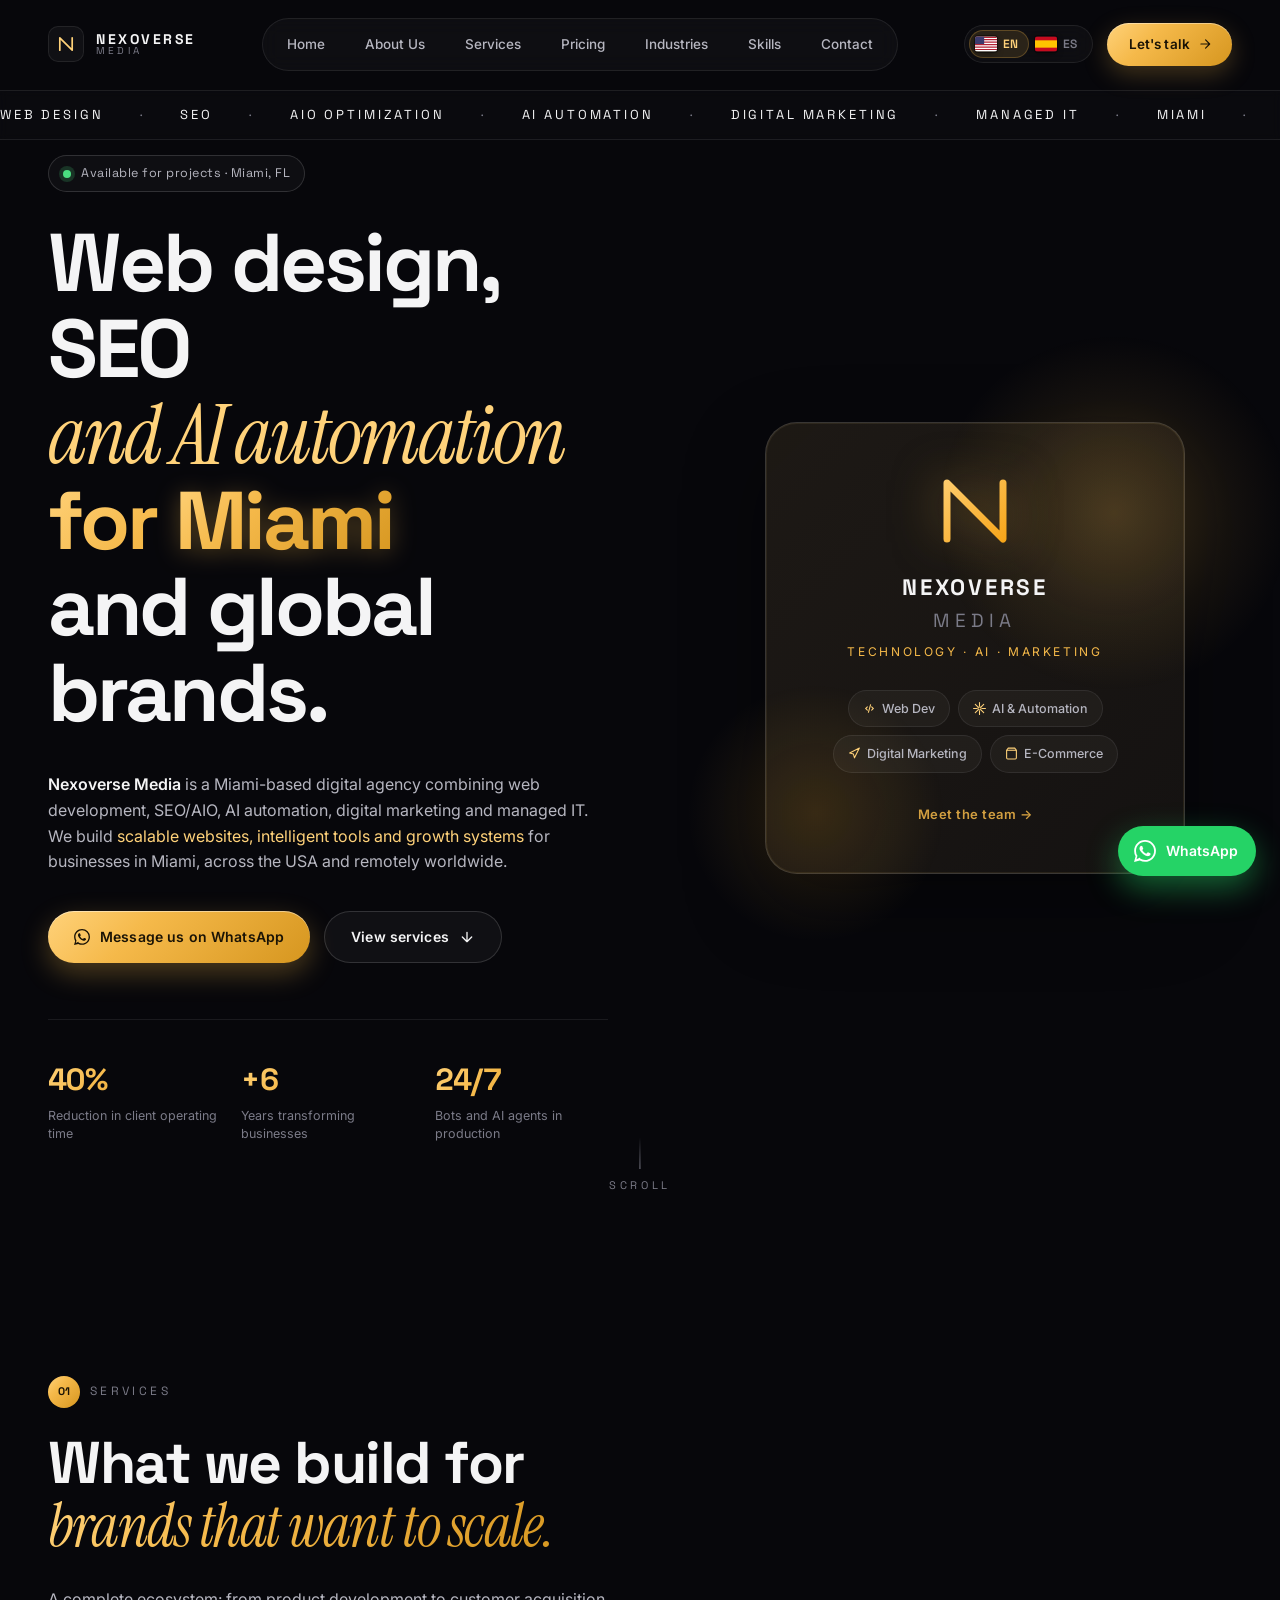
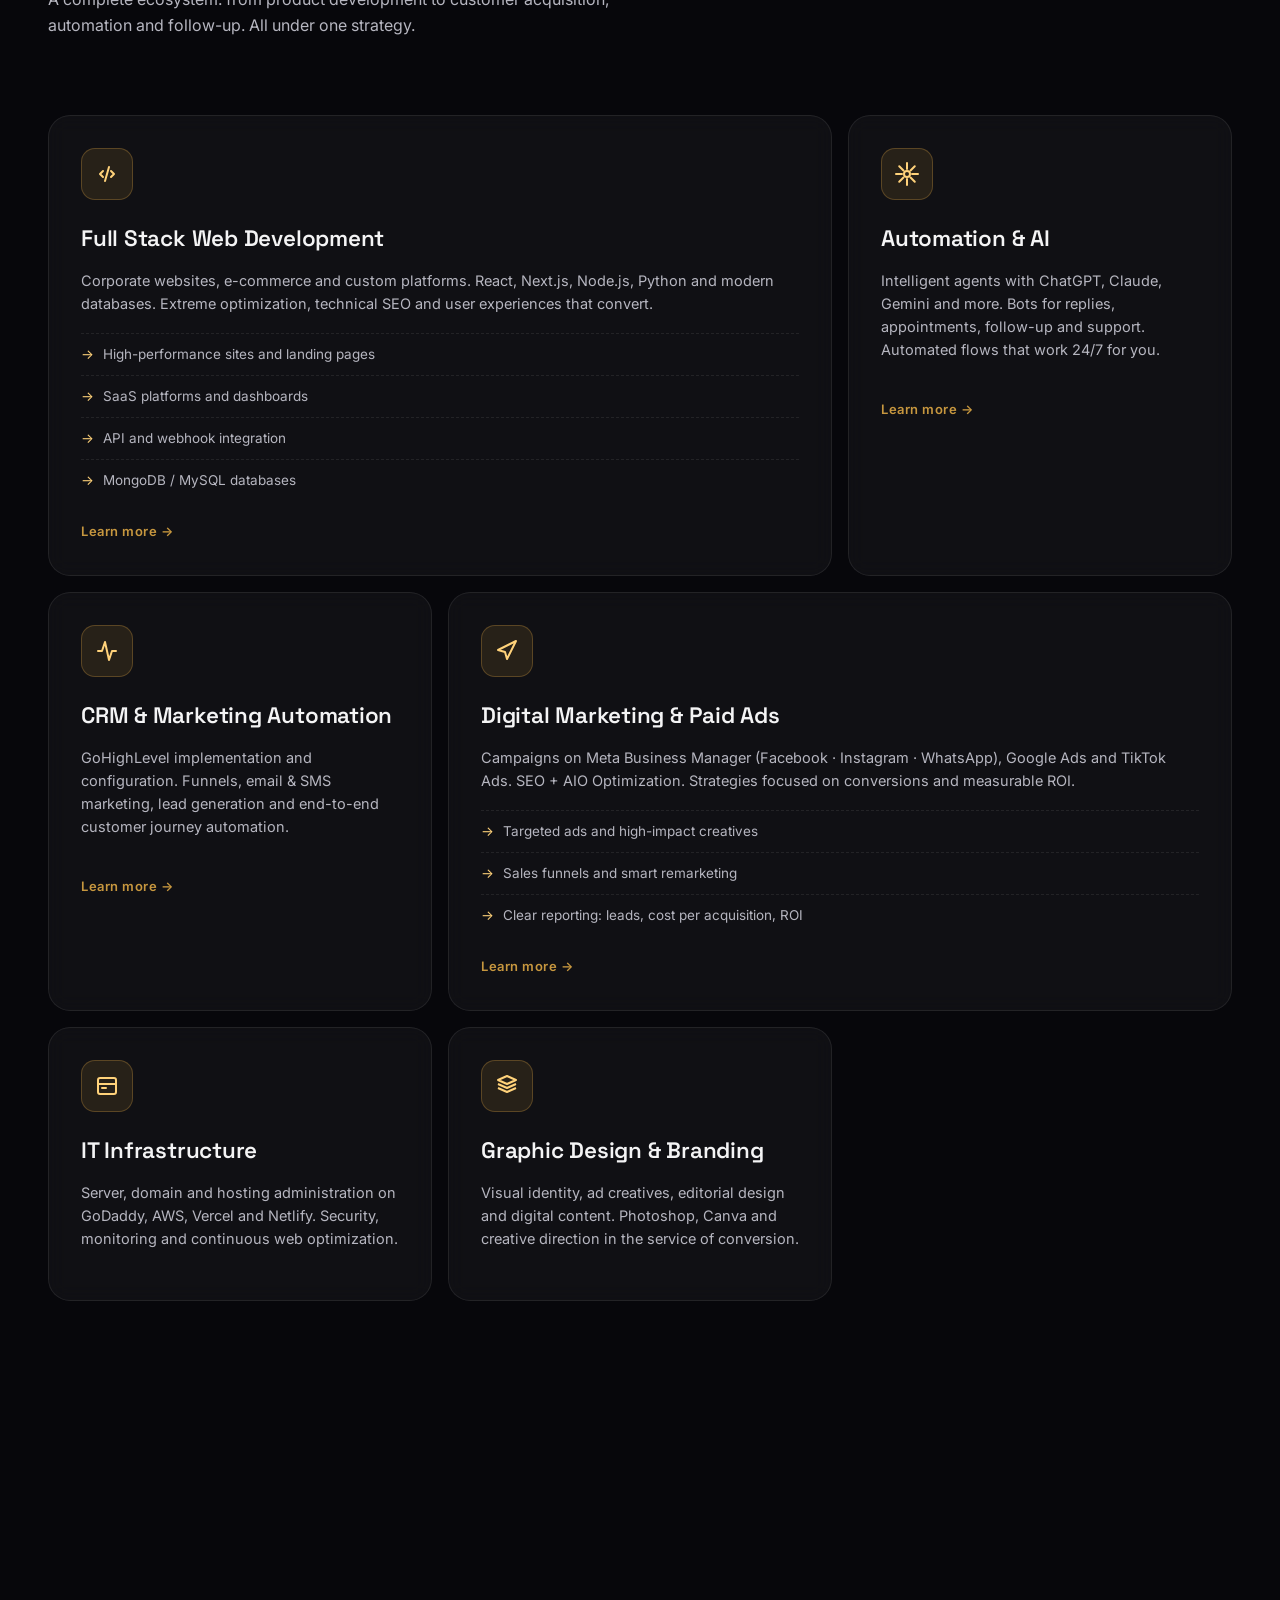
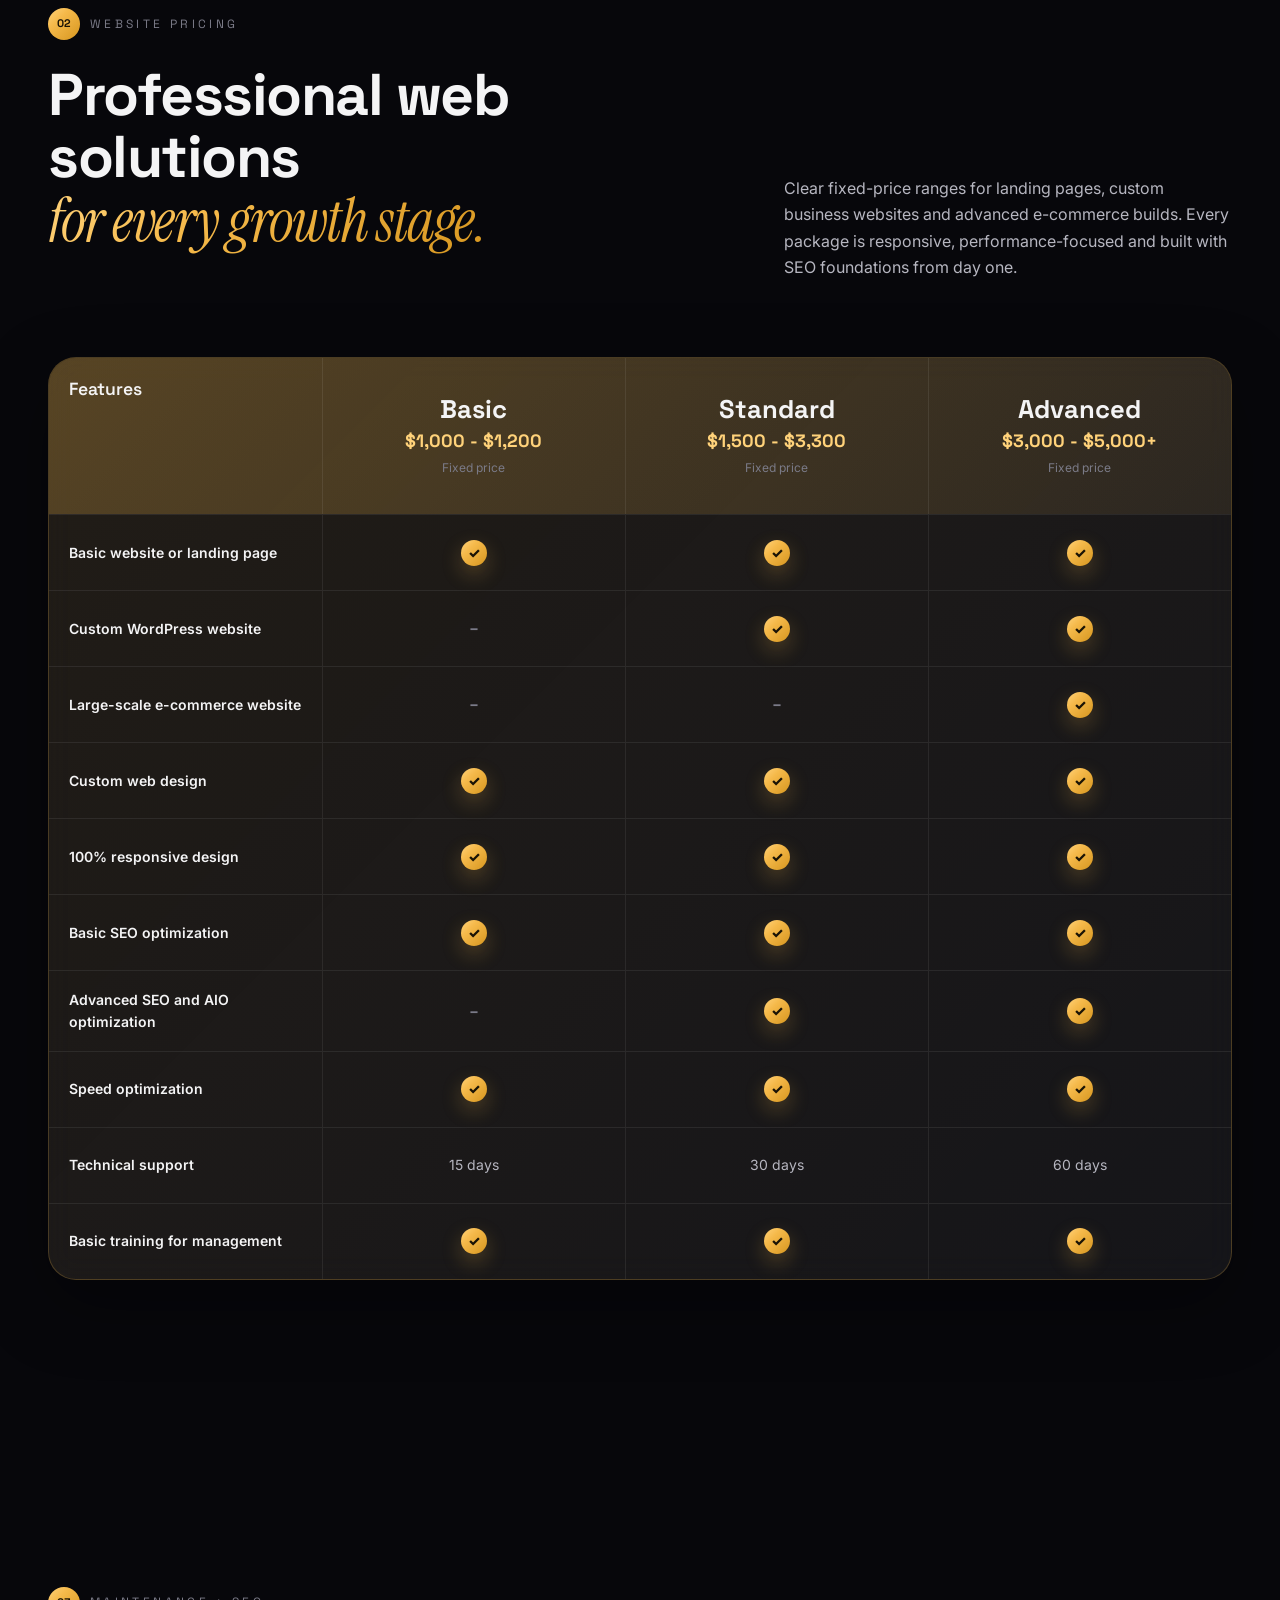
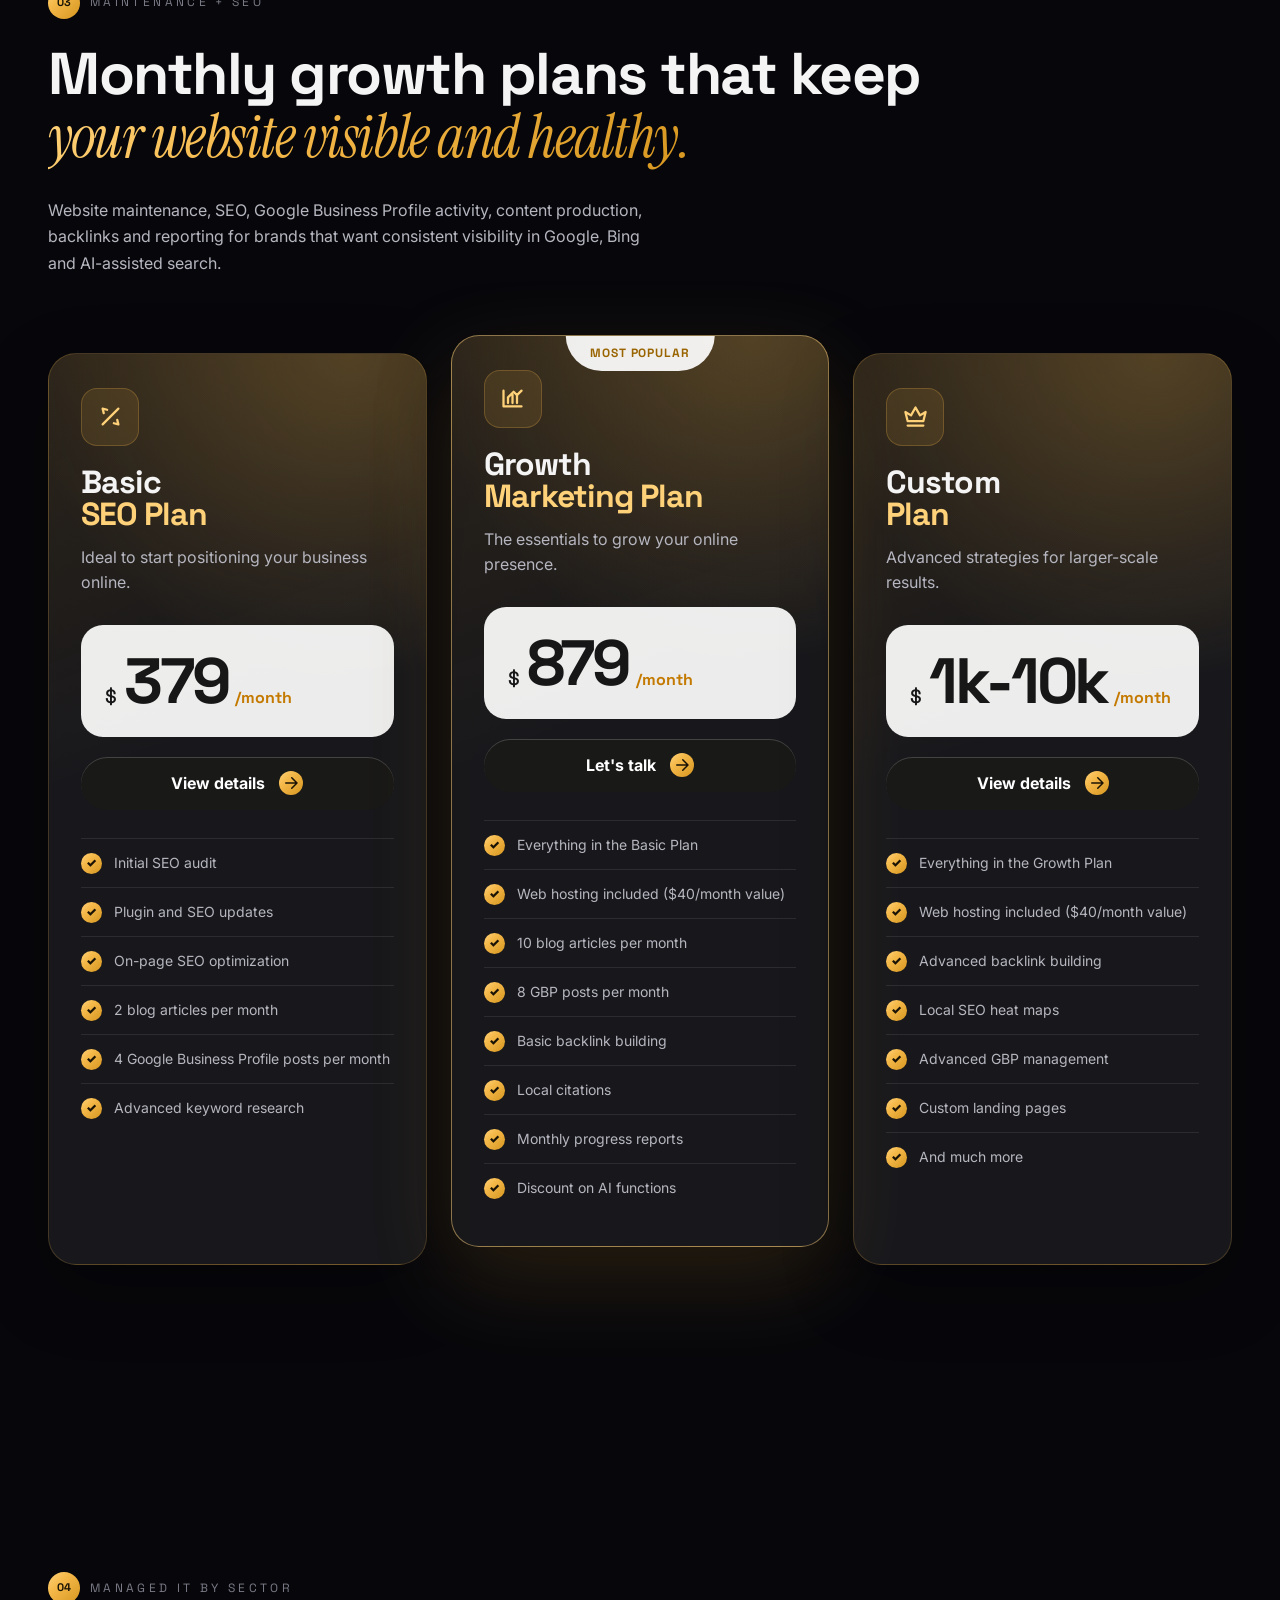
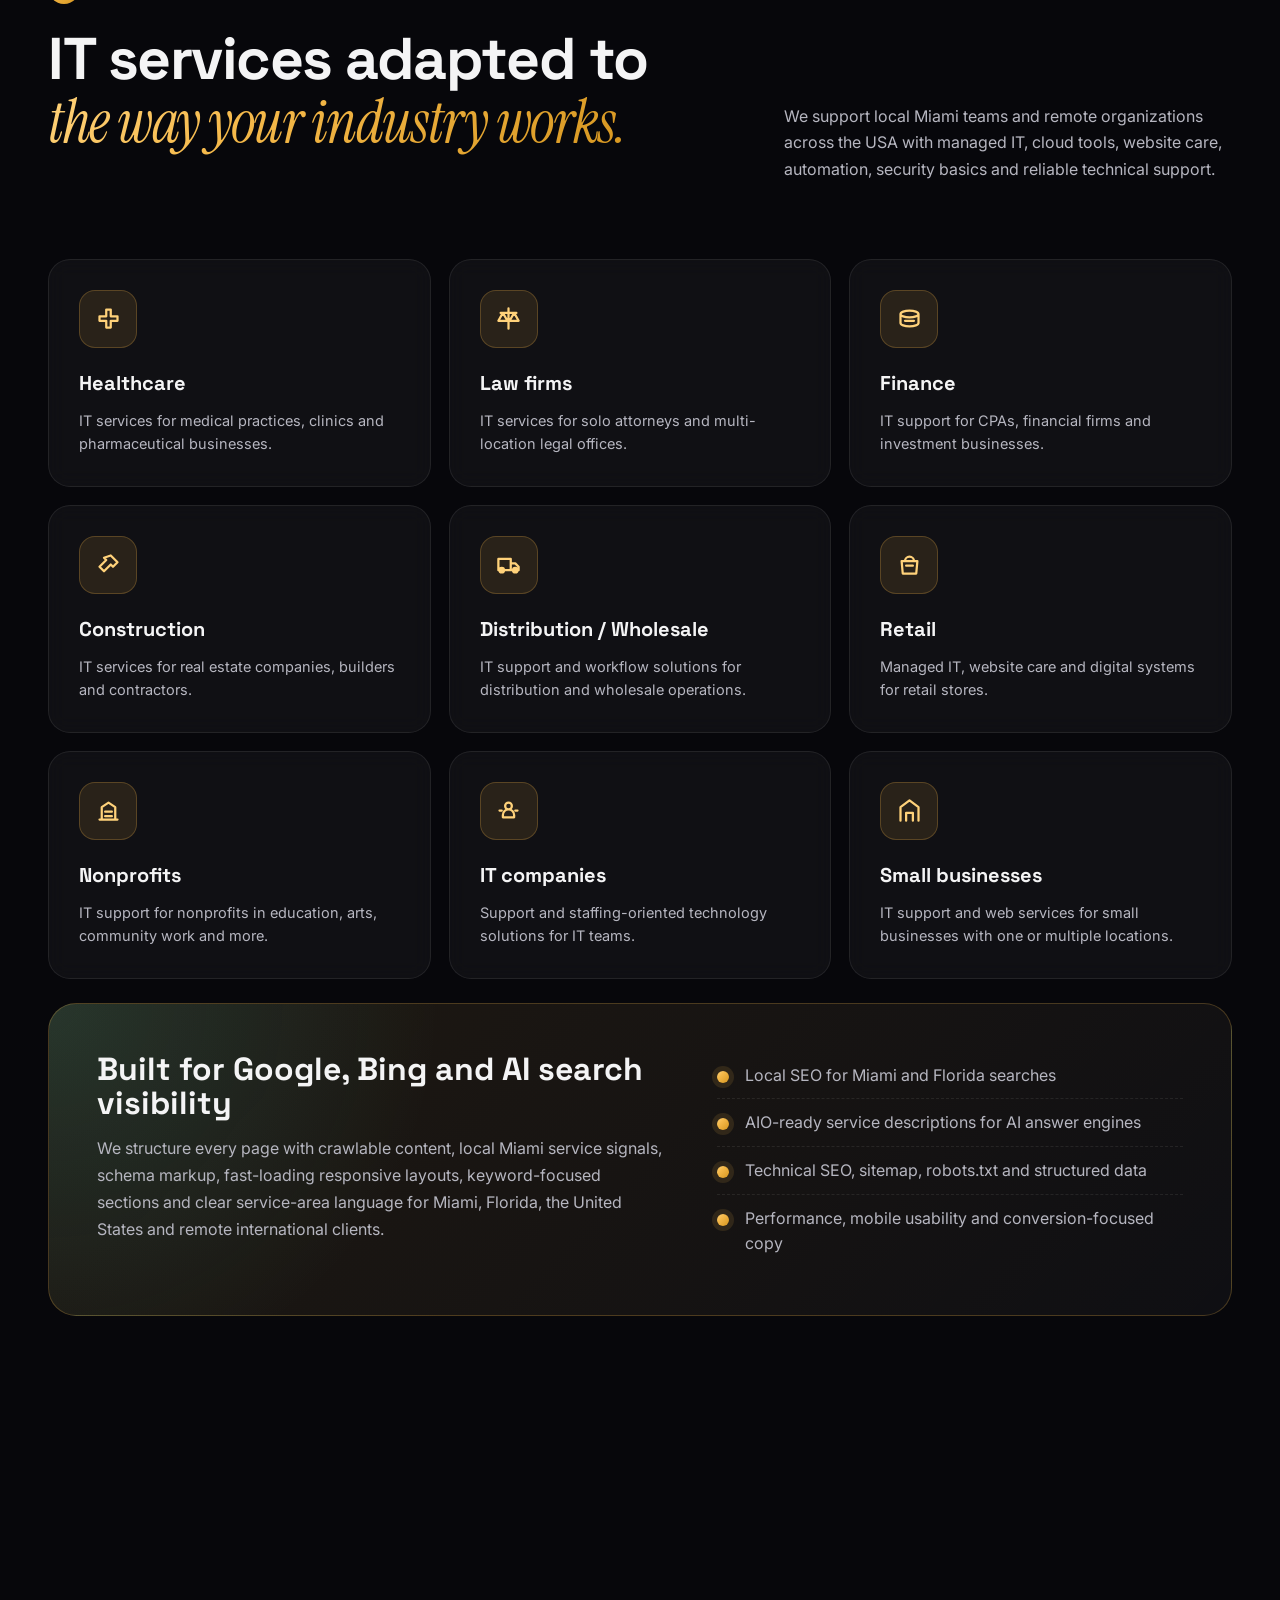
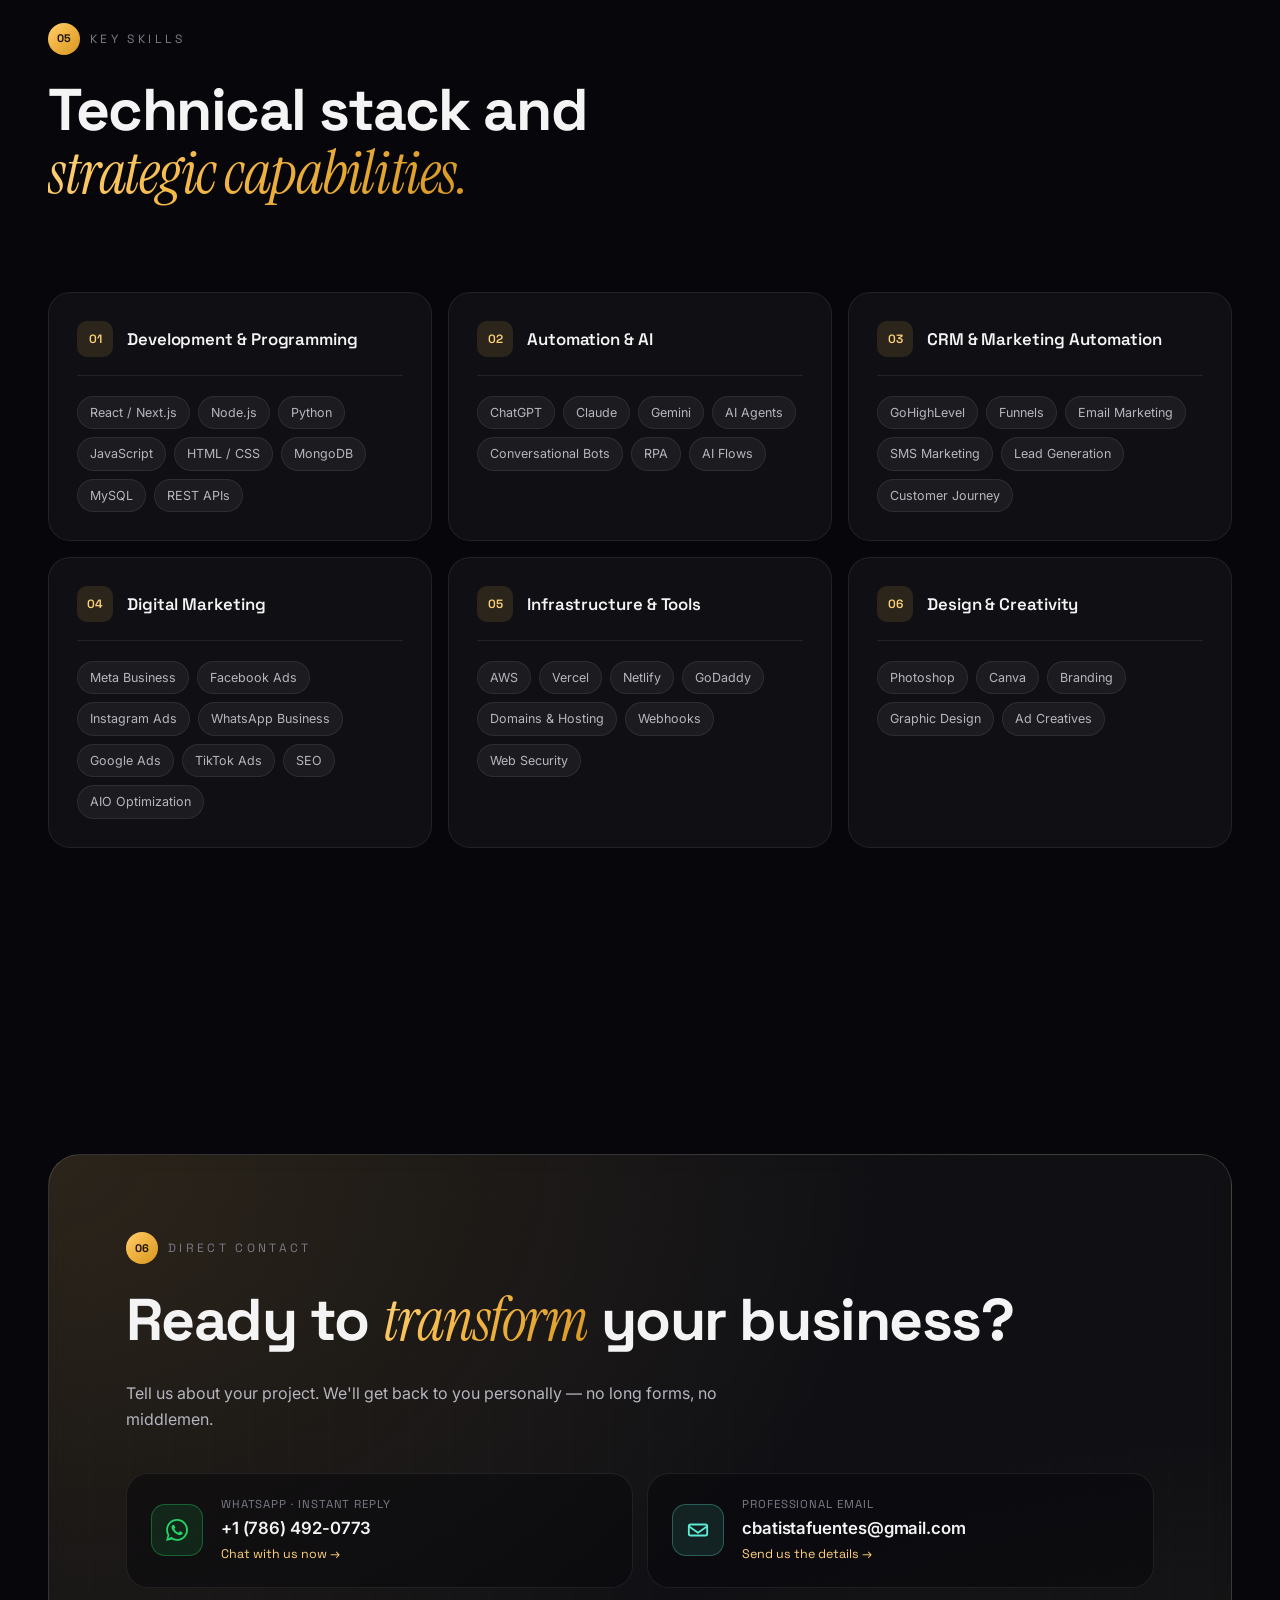
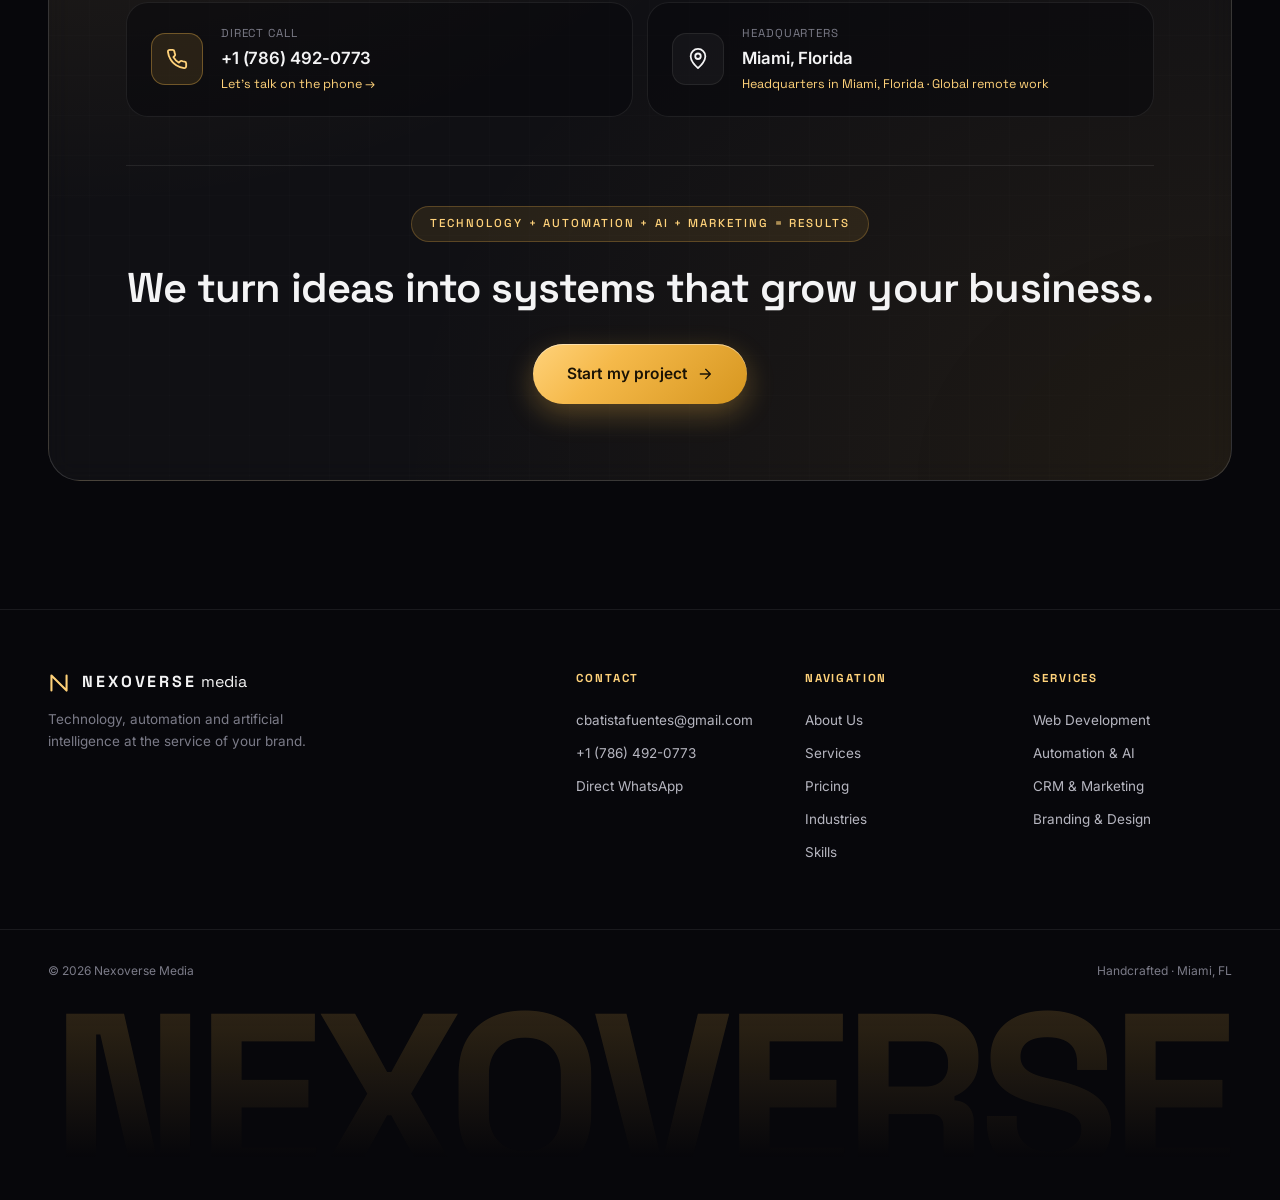
==== commit 4268fc1f: "Improve SEO and AIO site optimization" ====
--- a/index.html
+++ b/index.html
@@ -4,21 +4,31 @@
 <meta charset="UTF-8" />
 <meta name="viewport" content="width=device-width, initial-scale=1.0, viewport-fit=cover" />
 <meta name="theme-color" content="#0a0a0f" />
-<meta name="description" content="Nexoverse Media — Miami-based digital agency specializing in automation, AI, digital marketing and web development." />
+<meta name="description" content="Nexoverse Media is a Miami digital agency for web design, SEO, AIO, AI automation, digital marketing and managed IT services across the USA and worldwide." />
+<meta name="robots" content="index, follow, max-image-preview:large" />
 <meta name="author" content="Nexoverse Media" />
-<meta property="og:title" content="Nexoverse Media | Digital Agency Miami" />
-<meta property="og:description" content="We build systems that grow your business. Automation · AI · Digital Marketing · Web Development." />
+<meta name="keywords" content="web design Miami, SEO Miami, AIO optimization, AI automation Miami, managed IT services Miami, digital marketing Miami, website development Miami" />
+<link rel="canonical" href="https://nexoverse-media-portfolio.vercel.app/" />
+<meta property="og:title" content="Nexoverse Media | Web Design, SEO, AI &amp; Managed IT in Miami" />
+<meta property="og:description" content="Nexoverse Media is a Miami digital agency for web design, SEO, AIO, AI automation, digital marketing and managed IT services across the USA and worldwide." />
 <meta property="og:type" content="website" />
-<title>Nexoverse Media</title>
-
+<meta property="og:url" content="https://nexoverse-media-portfolio.vercel.app/" />
+<meta property="og:site_name" content="Nexoverse Media" />
+<meta property="og:locale" content="en_US" />
+<meta property="og:locale:alternate" content="es_US" />
+<meta property="og:image" content="https://nexoverse-media-portfolio.vercel.app/assets/carlos.jpg" />
+<meta name="twitter:card" content="summary_large_image" />
+<meta name="twitter:title" content="Nexoverse Media | Web Design, SEO, AI &amp; Managed IT in Miami" />
+<meta name="twitter:description" content="Nexoverse Media is a Miami digital agency for web design, SEO, AIO, AI automation, digital marketing and managed IT services across the USA and worldwide." />
+<meta name="twitter:image" content="https://nexoverse-media-portfolio.vercel.app/assets/carlos.jpg" />
+<title>Nexoverse Media | Web Design, SEO, AI &amp; Managed IT in Miami</title>
 <link rel="icon" type="image/svg+xml" href="data:image/svg+xml,%3Csvg xmlns='http%3A//www.w3.org/2000/svg' viewBox='0 0 64 64'%3E%3Cdefs%3E%3ClinearGradient id='g' x1='0' y1='0' x2='64' y2='64' gradientUnits='userSpaceOnUse'%3E%3Cstop offset='0' stop-color='%23FFD27A'/%3E%3Cstop offset='1' stop-color='%23F59E0B'/%3E%3C/linearGradient%3E%3C/defs%3E%3Crect width='64' height='64' rx='14' fill='%230a0a0f'/%3E%3Cpath d='M14 50 L14 14 L50 50 L50 14' fill='none' stroke='url(%23g)' stroke-width='6' stroke-linecap='round' stroke-linejoin='round'/%3E%3C/svg%3E" />
 <link rel="apple-touch-icon" href="data:image/svg+xml,%3Csvg xmlns='http%3A//www.w3.org/2000/svg' viewBox='0 0 64 64'%3E%3Cdefs%3E%3ClinearGradient id='g' x1='0' y1='0' x2='64' y2='64' gradientUnits='userSpaceOnUse'%3E%3Cstop offset='0' stop-color='%23FFD27A'/%3E%3Cstop offset='1' stop-color='%23F59E0B'/%3E%3C/linearGradient%3E%3C/defs%3E%3Crect width='64' height='64' rx='14' fill='%230a0a0f'/%3E%3Cpath d='M14 50 L14 14 L50 50 L50 14' fill='none' stroke='url(%23g)' stroke-width='6' stroke-linecap='round' stroke-linejoin='round'/%3E%3C/svg%3E" />
-
 <link rel="preconnect" href="https://fonts.googleapis.com" />
 <link rel="preconnect" href="https://fonts.gstatic.com" crossorigin />
 <link href="https://fonts.googleapis.com/css2?family=Inter:wght@300;400;500;600;700;800;900&family=Space+Grotesk:wght@400;500;600;700&family=Instrument+Serif:ital@0;1&display=swap" rel="stylesheet" />
-
-<link rel="stylesheet" href="styles.css" />
+<link rel="stylesheet" href="styles.min.css" />
+<script type="application/ld+json">{"@context":"https://schema.org","@graph":[{"@type":["Organization","LocalBusiness","ProfessionalService"],"@id":"https://nexoverse-media-portfolio.vercel.app/#business","name":"Nexoverse Media","url":"https://nexoverse-media-portfolio.vercel.app/","telephone":"+1-786-492-0773","email":"cbatistafuentes@gmail.com","image":"https://nexoverse-media-portfolio.vercel.app/assets/carlos.jpg","address":{"@type":"PostalAddress","addressLocality":"Miami","addressRegion":"FL","addressCountry":"US"},"areaServed":[{"@type":"City","name":"Miami"},{"@type":"State","name":"Florida"},{"@type":"Country","name":"United States"},{"@type":"Place","name":"Remote clients worldwide"}],"description":"Miami digital agency offering web design, website development, SEO, AIO optimization, AI automation, digital marketing, Google Ads, social media marketing, website maintenance and managed IT services.","slogan":"Websites, automation, marketing and IT systems that grow businesses."},{"@type":"WebSite","@id":"https://nexoverse-media-portfolio.vercel.app/#website","url":"https://nexoverse-media-portfolio.vercel.app/","name":"Nexoverse Media","publisher":{"@id":"https://nexoverse-media-portfolio.vercel.app/#business"},"inLanguage":["en-US","es-US"]},{"@type":"WebPage","@id":"https://nexoverse-media-portfolio.vercel.app/#webpage","url":"https://nexoverse-media-portfolio.vercel.app/","name":"Nexoverse Media | Web Design, SEO, AI & Managed IT in Miami","description":"Nexoverse Media is a Miami digital agency for web design, SEO, AIO, AI automation, digital marketing and managed IT services across the USA and worldwide.","isPartOf":{"@id":"https://nexoverse-media-portfolio.vercel.app/#website"},"about":{"@id":"https://nexoverse-media-portfolio.vercel.app/#business"},"inLanguage":["en-US","es-US"]},{"@type":"OfferCatalog","@id":"https://nexoverse-media-portfolio.vercel.app/#offers","name":"Web, SEO, AIO, Marketing, Automation and Managed IT Services","provider":{"@id":"https://nexoverse-media-portfolio.vercel.app/#business"},"itemListElement":[{"@type":"Offer","name":"Basic Website Package","priceCurrency":"USD","price":"1000","itemOffered":{"@type":"Service","name":"Basic website or landing page"}},{"@type":"Offer","name":"Standard Website Package","priceCurrency":"USD","price":"1500","itemOffered":{"@type":"Service","name":"Custom website and SEO setup"}},{"@type":"Offer","name":"Growth Marketing Plan","priceCurrency":"USD","price":"879","itemOffered":{"@type":"Service","name":"Monthly SEO and marketing growth plan"}}]}]}</script>
 </head>
 <body>
 
@@ -54,21 +64,23 @@
   </a>
 
   <nav class="nav__links">
-    <a href="index.html" data-i18n="nav.home">Home</a>
-    <a href="about.html" data-i18n="nav.about">About Us</a>
+    <a href="/" data-i18n="nav.home">Home</a>
+    <a href="/about" data-i18n="nav.about">About Us</a>
     <div class="has-dropdown">
       <a href="#services" data-cursor="link" data-i18n="nav.services">Services<svg class="chev" viewBox="0 0 10 6" fill="none"><path d="M1 1l4 4 4-4" stroke="currentColor" stroke-width="1.5" stroke-linecap="round"/></svg></a>
       <div class="nav__dropdown">
-        <a href="services/web-design.html"><svg viewBox="0 0 24 24" fill="none"><path d="M8 9l-3 3 3 3M16 9l3 3-3 3M14 5l-4 14" stroke="currentColor" stroke-width="2" stroke-linecap="round"/></svg><span data-i18n="nav.dd.web">Web Design & Dev</span></a>
-        <a href="services/ai-automation.html"><svg viewBox="0 0 24 24" fill="none"><circle cx="12" cy="12" r="3" stroke="currentColor" stroke-width="2"/><path d="M12 1v6M12 17v6M4.22 4.22l4.24 4.24M15.54 15.54l4.24 4.24M1 12h6M17 12h6M4.22 19.78l4.24-4.24M15.54 8.46l4.24-4.24" stroke="currentColor" stroke-width="2" stroke-linecap="round"/></svg><span data-i18n="nav.dd.ai">AI & Automation</span></a>
-        <a href="services/digital-marketing.html"><svg viewBox="0 0 24 24" fill="none"><path d="M3 11l18-9-9 18-2-7-7-2z" stroke="currentColor" stroke-width="2" stroke-linejoin="round"/></svg><span data-i18n="nav.dd.mkt">Digital Marketing</span></a>
-        <a href="services/seo.html"><svg viewBox="0 0 24 24" fill="none"><circle cx="11" cy="11" r="8" stroke="currentColor" stroke-width="2"/><path d="m21 21-4.35-4.35" stroke="currentColor" stroke-width="2" stroke-linecap="round"/></svg><span data-i18n="nav.dd.seo">SEO & AIO</span></a>
-        <a href="services/google-ads.html"><svg viewBox="0 0 24 24" fill="none"><rect x="3" y="3" width="18" height="18" rx="2" stroke="currentColor" stroke-width="2"/><path d="M3 9h18M9 21V9" stroke="currentColor" stroke-width="2"/></svg><span data-i18n="nav.dd.gads">Google Ads</span></a>
-        <a href="services/social-media.html"><svg viewBox="0 0 24 24" fill="none"><path d="M18 2h-3a5 5 0 00-5 5v3H7v4h3v8h4v-8h3l1-4h-4V7a1 1 0 011-1h3z" stroke="currentColor" stroke-width="2" stroke-linejoin="round"/></svg><span data-i18n="nav.dd.social">Social Media Marketing</span></a>
-        <a href="services/social-management.html"><svg viewBox="0 0 24 24" fill="none"><path d="M17 21v-2a4 4 0 00-4-4H5a4 4 0 00-4 4v2M9 11a4 4 0 100-8 4 4 0 000 8z" stroke="currentColor" stroke-width="2" stroke-linecap="round"/></svg><span data-i18n="nav.dd.mgmt">Social Management</span></a>
-        <a href="services/ecommerce.html"><svg viewBox="0 0 24 24" fill="none"><path d="M6 2L3 6v14a2 2 0 002 2h14a2 2 0 002-2V6l-3-4z" stroke="currentColor" stroke-width="2" stroke-linejoin="round"/><line x1="3" y1="6" x2="21" y2="6" stroke="currentColor" stroke-width="2"/></svg><span data-i18n="nav.dd.ecom">E-Commerce</span></a>
-      </div>
-    </div>
+        <a href="/services/web-design"><svg viewBox="0 0 24 24" fill="none"><path d="M8 9l-3 3 3 3M16 9l3 3-3 3M14 5l-4 14" stroke="currentColor" stroke-width="2" stroke-linecap="round"/></svg><span data-i18n="nav.dd.web">Web Design & Dev</span></a>
+        <a href="/services/ai-automation"><svg viewBox="0 0 24 24" fill="none"><circle cx="12" cy="12" r="3" stroke="currentColor" stroke-width="2"/><path d="M12 1v6M12 17v6M4.22 4.22l4.24 4.24M15.54 15.54l4.24 4.24M1 12h6M17 12h6M4.22 19.78l4.24-4.24M15.54 8.46l4.24-4.24" stroke="currentColor" stroke-width="2" stroke-linecap="round"/></svg><span data-i18n="nav.dd.ai">AI & Automation</span></a>
+        <a href="/services/digital-marketing"><svg viewBox="0 0 24 24" fill="none"><path d="M3 11l18-9-9 18-2-7-7-2z" stroke="currentColor" stroke-width="2" stroke-linejoin="round"/></svg><span data-i18n="nav.dd.mkt">Digital Marketing</span></a>
+        <a href="/services/seo"><svg viewBox="0 0 24 24" fill="none"><circle cx="11" cy="11" r="8" stroke="currentColor" stroke-width="2"/><path d="m21 21-4.35-4.35" stroke="currentColor" stroke-width="2" stroke-linecap="round"/></svg><span data-i18n="nav.dd.seo">SEO & AIO</span></a>
+        <a href="/services/google-ads"><svg viewBox="0 0 24 24" fill="none"><rect x="3" y="3" width="18" height="18" rx="2" stroke="currentColor" stroke-width="2"/><path d="M3 9h18M9 21V9" stroke="currentColor" stroke-width="2"/></svg><span data-i18n="nav.dd.gads">Google Ads</span></a>
+        <a href="/services/social-media"><svg viewBox="0 0 24 24" fill="none"><path d="M18 2h-3a5 5 0 00-5 5v3H7v4h3v8h4v-8h3l1-4h-4V7a1 1 0 011-1h3z" stroke="currentColor" stroke-width="2" stroke-linejoin="round"/></svg><span data-i18n="nav.dd.social">Social Media Marketing</span></a>
+        <a href="/services/social-management"><svg viewBox="0 0 24 24" fill="none"><path d="M17 21v-2a4 4 0 00-4-4H5a4 4 0 00-4 4v2M9 11a4 4 0 100-8 4 4 0 000 8z" stroke="currentColor" stroke-width="2" stroke-linecap="round"/></svg><span data-i18n="nav.dd.mgmt">Social Management</span></a>
+        <a href="/services/ecommerce"><svg viewBox="0 0 24 24" fill="none"><path d="M6 2L3 6v14a2 2 0 002 2h14a2 2 0 002-2V6l-3-4z" stroke="currentColor" stroke-width="2" stroke-linejoin="round"/><line x1="3" y1="6" x2="21" y2="6" stroke="currentColor" stroke-width="2"/></svg><span data-i18n="nav.dd.ecom">E-Commerce</span></a>
+      </div>
+    </div>
+    <a href="#pricing" data-cursor="link" data-i18n="nav.pricing">Pricing</a>
+    <a href="#industries" data-cursor="link" data-i18n="nav.industries">Industries</a>
     <a href="#skills" data-cursor="link" data-i18n="nav.skills">Skills</a>
     <a href="#contact" data-cursor="link" data-i18n="nav.contact">Contact</a>
   </nav>
@@ -113,12 +125,14 @@
 
     <!-- Panel 1: Main -->
     <div class="mmenu__panel mmenu__panel--main">
-      <a href="index.html" data-i18n="nav.home">Home</a>
-      <a href="about.html" data-i18n="nav.about">About Us</a>
+      <a href="/" data-i18n="nav.home">Home</a>
+      <a href="/about" data-i18n="nav.about">About Us</a>
       <button class="mmenu__has-sub" id="mmenuServicesTrigger">
         <span data-i18n="nav.services">Services</span>
         <svg viewBox="0 0 24 24" fill="none"><path d="M9 18l6-6-6-6" stroke="currentColor" stroke-width="2" stroke-linecap="round" stroke-linejoin="round"/></svg>
       </button>
+      <a href="#pricing" data-i18n="nav.pricing">Pricing</a>
+      <a href="#industries" data-i18n="nav.industries">Industries</a>
       <a href="#skills" data-i18n="nav.skills">Skills</a>
       <a href="#contact" data-i18n="nav.contact">Contact</a>
 
@@ -154,14 +168,14 @@
         <span data-i18n="nav.back">Back</span>
       </button>
       <p class="mmenu__heading" data-i18n="nav.services">Services</p>
-      <a href="services/web-design.html" data-i18n="nav.dd.web">Web Design</a>
-      <a href="services/ai-automation.html" data-i18n="nav.dd.ai">AI &amp; Automation</a>
-      <a href="services/digital-marketing.html" data-i18n="nav.dd.mkt">Digital Marketing</a>
-      <a href="services/seo.html" data-i18n="nav.dd.seo">SEO &amp; AIO</a>
-      <a href="services/google-ads.html" data-i18n="nav.dd.gads">Google Ads</a>
-      <a href="services/social-media.html" data-i18n="nav.dd.social">Social Media</a>
-      <a href="services/social-management.html" data-i18n="nav.dd.mgmt">Social Management</a>
-      <a href="services/ecommerce.html" data-i18n="nav.dd.ecom">E-Commerce</a>
+      <a href="/services/web-design" data-i18n="nav.dd.web">Web Design</a>
+      <a href="/services/ai-automation" data-i18n="nav.dd.ai">AI &amp; Automation</a>
+      <a href="/services/digital-marketing" data-i18n="nav.dd.mkt">Digital Marketing</a>
+      <a href="/services/seo" data-i18n="nav.dd.seo">SEO &amp; AIO</a>
+      <a href="/services/google-ads" data-i18n="nav.dd.gads">Google Ads</a>
+      <a href="/services/social-media" data-i18n="nav.dd.social">Social Media</a>
+      <a href="/services/social-management" data-i18n="nav.dd.mgmt">Social Management</a>
+      <a href="/services/ecommerce" data-i18n="nav.dd.ecom">E-Commerce</a>
     </div>
 
   </div>
@@ -184,14 +198,14 @@
       </div>
 
       <h1 class="hero__title">
-        <span class="line" data-i18n="hero.title.1">We build</span>
-        <span class="line" data-i18n-html="hero.title.2"><em>systems</em> that</span>
-        <span class="line line--accent" data-i18n-html="hero.title.3"><span class="word-3d">grow</span> your</span>
-        <span class="line" data-i18n="hero.title.4">business.</span>
+        <span class="line" data-i18n="hero.title.1">Web design, SEO</span>
+        <span class="line" data-i18n-html="hero.title.2"><em>and AI automation</em></span>
+        <span class="line line--accent" data-i18n-html="hero.title.3">for <span class="word-3d">Miami</span></span>
+        <span class="line" data-i18n="hero.title.4">and global brands.</span>
       </h1>
 
       <p class="hero__lead" data-i18n-html="hero.lead">
-        <strong>Nexoverse Media</strong> is a Miami-based team of digital specialists combining full-stack development, AI automation and performance marketing. We build <em>scalable systems, intelligent tools and data-driven campaigns</em> that deliver measurable results for businesses ready to grow.
+        <strong>Nexoverse Media</strong> is a Miami-based digital agency combining web development, SEO/AIO, AI automation, digital marketing and managed IT. We build <em>scalable websites, intelligent tools and growth systems</em> for businesses in Miami, across the USA and remotely worldwide.
       </p>
 
       <div class="hero__ctas">
@@ -242,7 +256,7 @@
           <span><svg viewBox="0 0 24 24" fill="none"><path d="M3 11l18-9-9 18-2-7-7-2z" stroke="currentColor" stroke-width="2" stroke-linejoin="round"/></svg>Digital Marketing</span>
           <span><svg viewBox="0 0 24 24" fill="none"><path d="M6 2L3 6v14a2 2 0 002 2h14a2 2 0 002-2V6l-3-4z" stroke="currentColor" stroke-width="2" stroke-linejoin="round"/><line x1="3" y1="6" x2="21" y2="6" stroke="currentColor" stroke-width="2"/></svg>E-Commerce</span>
         </div>
-        <a href="about.html" class="company-visual__cta" data-i18n="hero.company.cta">Meet the team →</a>
+        <a href="/about" class="company-visual__cta" data-i18n="hero.company.cta">Meet the team →</a>
       </div>
     </aside>
 
@@ -280,7 +294,7 @@
         <li data-i18n="services.1.li3">API and webhook integration</li>
         <li data-i18n="services.1.li4">MongoDB / MySQL databases</li>
       </ul>
-      <a href="services/web-design.html" class="bento__more" data-i18n="services.more">Learn more →</a>
+      <a href="/services/web-design" class="bento__more" data-i18n="services.more">Learn more →</a>
     </article>
 
     <article class="bento__card" data-tilt>
@@ -289,7 +303,7 @@
       </div>
       <h3 data-i18n="services.2.title">Automation & AI</h3>
       <p data-i18n="services.2.desc">Intelligent agents with ChatGPT, Claude, Gemini and more. Bots for replies, appointments, follow-up and support. Automated flows that work 24/7 for you.</p>
-      <a href="services/ai-automation.html" class="bento__more" data-i18n="services.more">Learn more →</a>
+      <a href="/services/ai-automation" class="bento__more" data-i18n="services.more">Learn more →</a>
     </article>
 
     <article class="bento__card" data-tilt>
@@ -298,7 +312,7 @@
       </div>
       <h3 data-i18n="services.3.title">CRM & Marketing Automation</h3>
       <p data-i18n="services.3.desc">GoHighLevel implementation and configuration. Funnels, email & SMS marketing, lead generation and end-to-end customer journey automation.</p>
-      <a href="services/digital-marketing.html" class="bento__more" data-i18n="services.more">Learn more →</a>
+      <a href="/services/digital-marketing" class="bento__more" data-i18n="services.more">Learn more →</a>
     </article>
 
     <article class="bento__card bento--lg" data-tilt>
@@ -312,7 +326,7 @@
         <li data-i18n="services.4.li2">Sales funnels and smart remarketing</li>
         <li data-i18n="services.4.li3">Clear reporting: leads, cost per acquisition, ROI</li>
       </ul>
-      <a href="services/digital-marketing.html" class="bento__more" data-i18n="services.more">Learn more →</a>
+      <a href="/services/digital-marketing" class="bento__more" data-i18n="services.more">Learn more →</a>
     </article>
 
     <article class="bento__card" data-tilt>
@@ -334,10 +348,155 @@
   </div>
 </section>
 
+<!-- ============ PRICING ============ -->
+<section class="section pricing" id="pricing">
+  <div class="section__head section__head--split">
+    <div>
+      <div class="eyebrow"><span>02</span> <span data-i18n="pricing.eyebrow">Website pricing</span></div>
+      <h2 class="section__title" data-i18n-html="pricing.title">
+        Professional web solutions <br/><span class="ink">for every growth stage.</span>
+      </h2>
+    </div>
+    <p class="section__sub" data-i18n="pricing.subtitle">
+      Clear fixed-price ranges for landing pages, custom business websites and advanced e-commerce builds. Every package is responsive, performance-focused and built with SEO foundations from day one.
+    </p>
+  </div>
+
+  <div class="pricing-table" aria-label="Website creation package comparison">
+    <div class="pricing-table__row pricing-table__head">
+      <div data-i18n="pricing.features">Features</div>
+      <div><strong data-i18n="pricing.basic">Basic</strong><span>$1,000 - $1,200</span><small data-i18n="pricing.fixed">Fixed price</small></div>
+      <div><strong data-i18n="pricing.standard">Standard</strong><span>$1,500 - $3,300</span><small data-i18n="pricing.fixed">Fixed price</small></div>
+      <div><strong data-i18n="pricing.advanced">Advanced</strong><span>$3,000 - $5,000+</span><small data-i18n="pricing.fixed">Fixed price</small></div>
+    </div>
+    <div class="pricing-table__row"><div data-i18n="pricing.f1">Basic website or landing page</div><span class="check">✓</span><span class="check">✓</span><span class="check">✓</span></div>
+    <div class="pricing-table__row"><div data-i18n="pricing.f2">Custom WordPress website</div><span class="dash">-</span><span class="check">✓</span><span class="check">✓</span></div>
+    <div class="pricing-table__row"><div data-i18n="pricing.f3">Large-scale e-commerce website</div><span class="dash">-</span><span class="dash">-</span><span class="check">✓</span></div>
+    <div class="pricing-table__row"><div data-i18n="pricing.f4">Custom web design</div><span class="check">✓</span><span class="check">✓</span><span class="check">✓</span></div>
+    <div class="pricing-table__row"><div data-i18n="pricing.f5">100% responsive design</div><span class="check">✓</span><span class="check">✓</span><span class="check">✓</span></div>
+    <div class="pricing-table__row"><div data-i18n="pricing.f6">Basic SEO optimization</div><span class="check">✓</span><span class="check">✓</span><span class="check">✓</span></div>
+    <div class="pricing-table__row"><div data-i18n="pricing.f7">Advanced SEO and AIO optimization</div><span class="dash">-</span><span class="check">✓</span><span class="check">✓</span></div>
+    <div class="pricing-table__row"><div data-i18n="pricing.f8">Speed optimization</div><span class="check">✓</span><span class="check">✓</span><span class="check">✓</span></div>
+    <div class="pricing-table__row"><div data-i18n="pricing.f9">Technical support</div><span data-i18n="pricing.support.basic">15 days</span><span data-i18n="pricing.support.standard">30 days</span><span data-i18n="pricing.support.advanced">60 days</span></div>
+    <div class="pricing-table__row"><div data-i18n="pricing.f10">Basic training for management</div><span class="check">✓</span><span class="check">✓</span><span class="check">✓</span></div>
+  </div>
+
+  <div class="pricing-mobile">
+    <article class="price-card">
+      <span class="price-card__icon"><svg viewBox="0 0 24 24" fill="none"><path d="M5 19l14-14M6 9l-1-4 4 1M15 18l4 1-1-4" stroke="currentColor" stroke-width="2" stroke-linecap="round" stroke-linejoin="round"/></svg></span>
+      <h3 data-i18n="pricing.basic">Basic</h3><p>$1,000 - $1,200</p>
+      <ul><li data-i18n="pricing.f1">Basic website or landing page</li><li data-i18n="pricing.f4">Custom web design</li><li data-i18n="pricing.f6">Basic SEO optimization</li><li data-i18n="pricing.support.basic">15 days</li></ul>
+    </article>
+    <article class="price-card price-card--featured">
+      <span class="price-card__icon"><svg viewBox="0 0 24 24" fill="none"><path d="M4 19V5M4 19h16M8 16v-5M12 16V8M16 16v-8M20 5l-4 4-3-3-5 5" stroke="currentColor" stroke-width="2" stroke-linecap="round" stroke-linejoin="round"/></svg></span>
+      <h3 data-i18n="pricing.standard">Standard</h3><p>$1,500 - $3,300</p>
+      <ul><li data-i18n="pricing.f2">Custom WordPress website</li><li data-i18n="pricing.f7">Advanced SEO and AIO optimization</li><li data-i18n="pricing.f8">Speed optimization</li><li data-i18n="pricing.support.standard">30 days</li></ul>
+    </article>
+    <article class="price-card">
+      <span class="price-card__icon"><svg viewBox="0 0 24 24" fill="none"><path d="M5 16l-2-8 5 3 4-7 4 7 5-3-2 8H5zM5 20h14" stroke="currentColor" stroke-width="2" stroke-linecap="round" stroke-linejoin="round"/></svg></span>
+      <h3 data-i18n="pricing.advanced">Advanced</h3><p>$3,000 - $5,000+</p>
+      <ul><li data-i18n="pricing.f3">Large-scale e-commerce website</li><li data-i18n="pricing.f5">100% responsive design</li><li data-i18n="pricing.f7">Advanced SEO and AIO optimization</li><li data-i18n="pricing.support.advanced">60 days</li></ul>
+    </article>
+  </div>
+</section>
+
+<!-- ============ MAINTENANCE ============ -->
+<section class="section maintenance" id="maintenance">
+  <div class="section__head">
+    <div class="eyebrow"><span>03</span> <span data-i18n="maintenance.eyebrow">Maintenance + SEO</span></div>
+    <h2 class="section__title" data-i18n-html="maintenance.title">
+      Monthly growth plans that keep <br/><span class="ink">your website visible and healthy.</span>
+    </h2>
+    <p class="section__sub" data-i18n="maintenance.subtitle">
+      Website maintenance, SEO, Google Business Profile activity, content production, backlinks and reporting for brands that want consistent visibility in Google, Bing and AI-assisted search.
+    </p>
+  </div>
+
+  <div class="plan-grid">
+    <article class="plan-card">
+      <div class="plan-card__top">
+        <span class="price-card__icon"><svg viewBox="0 0 24 24" fill="none"><path d="M5 19l14-14M6 9l-1-4 4 1M15 18l4 1-1-4" stroke="currentColor" stroke-width="2" stroke-linecap="round" stroke-linejoin="round"/></svg></span>
+        <h3 data-i18n-html="maintenance.basic.title">Basic <span>SEO Plan</span></h3>
+        <p data-i18n="maintenance.basic.desc">Ideal to start positioning your business online.</p>
+      </div>
+      <div class="plan-card__price"><span>$</span>379<small data-i18n="maintenance.month">/month</small></div>
+      <a href="https://wa.me/17864920773" target="_blank" rel="noopener" class="plan-card__cta" data-wa="maintenance.basic.wa"><span data-i18n="maintenance.cta.details">View details</span><svg viewBox="0 0 24 24" fill="none"><path d="M5 12h14M13 5l7 7-7 7" stroke="currentColor" stroke-width="2" stroke-linecap="round" stroke-linejoin="round"/></svg></a>
+      <ul class="plan-list">
+        <li data-i18n="maintenance.basic.1">Initial SEO audit</li><li data-i18n="maintenance.basic.2">Plugin and SEO updates</li><li data-i18n="maintenance.basic.3">On-page SEO optimization</li><li data-i18n="maintenance.basic.4">2 blog articles per month</li><li data-i18n="maintenance.basic.5">4 Google Business Profile posts per month</li><li data-i18n="maintenance.basic.6">Advanced keyword research</li>
+      </ul>
+    </article>
+    <article class="plan-card plan-card--popular">
+      <div class="plan-card__badge" data-i18n="maintenance.popular">Most popular</div>
+      <div class="plan-card__top">
+        <span class="price-card__icon"><svg viewBox="0 0 24 24" fill="none"><path d="M4 19V5M4 19h16M8 16v-5M12 16V8M16 16v-8M20 5l-4 4-3-3-5 5" stroke="currentColor" stroke-width="2" stroke-linecap="round" stroke-linejoin="round"/></svg></span>
+        <h3 data-i18n-html="maintenance.growth.title">Growth <span>Marketing Plan</span></h3>
+        <p data-i18n="maintenance.growth.desc">The essentials to grow your online presence.</p>
+      </div>
+      <div class="plan-card__price"><span>$</span>879<small data-i18n="maintenance.month">/month</small></div>
+      <a href="https://wa.me/17864920773" target="_blank" rel="noopener" class="plan-card__cta" data-wa="maintenance.growth.wa"><span data-i18n="maintenance.cta.talk">Let's talk</span><svg viewBox="0 0 24 24" fill="none"><path d="M5 12h14M13 5l7 7-7 7" stroke="currentColor" stroke-width="2" stroke-linecap="round" stroke-linejoin="round"/></svg></a>
+      <ul class="plan-list">
+        <li data-i18n="maintenance.growth.1">Everything in the Basic Plan</li><li data-i18n="maintenance.growth.2">Web hosting included ($40/month value)</li><li data-i18n="maintenance.growth.3">10 blog articles per month</li><li data-i18n="maintenance.growth.4">8 GBP posts per month</li><li data-i18n="maintenance.growth.5">Basic backlink building</li><li data-i18n="maintenance.growth.6">Local citations</li><li data-i18n="maintenance.growth.7">Monthly progress reports</li><li data-i18n="maintenance.growth.8">Discount on AI functions</li>
+      </ul>
+    </article>
+    <article class="plan-card">
+      <div class="plan-card__top">
+        <span class="price-card__icon"><svg viewBox="0 0 24 24" fill="none"><path d="M5 16l-2-8 5 3 4-7 4 7 5-3-2 8H5zM5 20h14" stroke="currentColor" stroke-width="2" stroke-linecap="round" stroke-linejoin="round"/></svg></span>
+        <h3 data-i18n-html="maintenance.custom.title">Custom <span>Plan</span></h3>
+        <p data-i18n="maintenance.custom.desc">Advanced strategies for larger-scale results.</p>
+      </div>
+      <div class="plan-card__price"><span>$</span>1k-10k<small data-i18n="maintenance.month">/month</small></div>
+      <a href="https://wa.me/17864920773" target="_blank" rel="noopener" class="plan-card__cta" data-wa="maintenance.custom.wa"><span data-i18n="maintenance.cta.details">View details</span><svg viewBox="0 0 24 24" fill="none"><path d="M5 12h14M13 5l7 7-7 7" stroke="currentColor" stroke-width="2" stroke-linecap="round" stroke-linejoin="round"/></svg></a>
+      <ul class="plan-list">
+        <li data-i18n="maintenance.custom.1">Everything in the Growth Plan</li><li data-i18n="maintenance.custom.2">Web hosting included ($40/month value)</li><li data-i18n="maintenance.custom.3">Advanced backlink building</li><li data-i18n="maintenance.custom.4">Local SEO heat maps</li><li data-i18n="maintenance.custom.5">Advanced GBP management</li><li data-i18n="maintenance.custom.6">Custom landing pages</li><li data-i18n="maintenance.custom.7">And much more</li>
+      </ul>
+    </article>
+  </div>
+</section>
+
+<!-- ============ INDUSTRIES ============ -->
+<section class="section industries" id="industries">
+  <div class="section__head section__head--split">
+    <div>
+      <div class="eyebrow"><span>04</span> <span data-i18n="industries.eyebrow">Managed IT by sector</span></div>
+      <h2 class="section__title" data-i18n-html="industries.title">
+        IT services adapted to <br/><span class="ink">the way your industry works.</span>
+      </h2>
+    </div>
+    <p class="section__sub" data-i18n="industries.subtitle">
+      We support local Miami teams and remote organizations across the USA with managed IT, cloud tools, website care, automation, security basics and reliable technical support.
+    </p>
+  </div>
+
+  <div class="industry-grid">
+    <article class="industry-card"><span class="industry-card__icon"><svg viewBox="0 0 24 24" fill="none"><path d="M10 4h4v6h6v4h-6v6h-4v-6H4v-4h6V4z" stroke="currentColor" stroke-width="2" stroke-linejoin="round"/></svg></span><h3 data-i18n="industries.health.title">Healthcare</h3><p data-i18n="industries.health.desc">IT services for medical practices, clinics and pharmaceutical businesses.</p></article>
+    <article class="industry-card"><span class="industry-card__icon"><svg viewBox="0 0 24 24" fill="none"><path d="M12 3v18M5 7h14M7 7l-4 7h8L7 7zM17 7l-4 7h8l-4-7z" stroke="currentColor" stroke-width="2" stroke-linecap="round" stroke-linejoin="round"/></svg></span><h3 data-i18n="industries.law.title">Law firms</h3><p data-i18n="industries.law.desc">IT services for solo attorneys and multi-location legal offices.</p></article>
+    <article class="industry-card"><span class="industry-card__icon"><svg viewBox="0 0 24 24" fill="none"><path d="M4 8c0 1.7 3.6 3 8 3s8-1.3 8-3-3.6-3-8-3-8 1.3-8 3zM4 8v8c0 1.7 3.6 3 8 3s8-1.3 8-3V8M8 14h8" stroke="currentColor" stroke-width="2" stroke-linecap="round"/></svg></span><h3 data-i18n="industries.finance.title">Finance</h3><p data-i18n="industries.finance.desc">IT support for CPAs, financial firms and investment businesses.</p></article>
+    <article class="industry-card"><span class="industry-card__icon"><svg viewBox="0 0 24 24" fill="none"><path d="M14 4l6 6-4 4-2-2-6 6-4-4 6-6-2-2 6-2z" stroke="currentColor" stroke-width="2" stroke-linejoin="round"/></svg></span><h3 data-i18n="industries.construction.title">Construction</h3><p data-i18n="industries.construction.desc">IT services for real estate companies, builders and contractors.</p></article>
+    <article class="industry-card"><span class="industry-card__icon"><svg viewBox="0 0 24 24" fill="none"><path d="M3 7h11v10H3zM14 11h4l3 3v3h-7zM6 19a2 2 0 100-4 2 2 0 000 4zM18 19a2 2 0 100-4 2 2 0 000 4z" stroke="currentColor" stroke-width="2" stroke-linejoin="round"/></svg></span><h3 data-i18n="industries.distribution.title">Distribution / Wholesale</h3><p data-i18n="industries.distribution.desc">IT support and workflow solutions for distribution and wholesale operations.</p></article>
+    <article class="industry-card"><span class="industry-card__icon"><svg viewBox="0 0 24 24" fill="none"><path d="M5 9h14l-1 11H6L5 9zM8 9a4 4 0 018 0M9 13h6" stroke="currentColor" stroke-width="2" stroke-linecap="round" stroke-linejoin="round"/></svg></span><h3 data-i18n="industries.retail.title">Retail</h3><p data-i18n="industries.retail.desc">Managed IT, website care and digital systems for retail stores.</p></article>
+    <article class="industry-card"><span class="industry-card__icon"><svg viewBox="0 0 24 24" fill="none"><path d="M4 20h16M6 20V9l6-4 6 4v11M9 13h6M9 17h6" stroke="currentColor" stroke-width="2" stroke-linecap="round" stroke-linejoin="round"/></svg></span><h3 data-i18n="industries.nonprofit.title">Nonprofits</h3><p data-i18n="industries.nonprofit.desc">IT support for nonprofits in education, arts, community work and more.</p></article>
+    <article class="industry-card"><span class="industry-card__icon"><svg viewBox="0 0 24 24" fill="none"><path d="M7 16a5 5 0 0110 0v2H7v-2zM9 8a3 3 0 106 0 3 3 0 00-6 0zM4 12h2M18 12h2" stroke="currentColor" stroke-width="2" stroke-linecap="round" stroke-linejoin="round"/></svg></span><h3 data-i18n="industries.tech.title">IT companies</h3><p data-i18n="industries.tech.desc">Support and staffing-oriented technology solutions for IT teams.</p></article>
+    <article class="industry-card"><span class="industry-card__icon"><svg viewBox="0 0 24 24" fill="none"><path d="M4 21V9l8-6 8 6v12M9 21v-7h6v7" stroke="currentColor" stroke-width="2" stroke-linecap="round" stroke-linejoin="round"/></svg></span><h3 data-i18n="industries.small.title">Small businesses</h3><p data-i18n="industries.small.desc">IT support and web services for small businesses with one or multiple locations.</p></article>
+  </div>
+
+  <div class="search-footprint">
+    <div>
+      <h3 data-i18n="search.title">Built for Google, Bing and AI search visibility</h3>
+      <p data-i18n="search.desc">We structure every page with crawlable content, local Miami service signals, schema markup, fast-loading responsive layouts, keyword-focused sections and clear service-area language for Miami, Florida, the United States and remote international clients.</p>
+    </div>
+    <ul>
+      <li data-i18n="search.1">Local SEO for Miami and Florida searches</li>
+      <li data-i18n="search.2">AIO-ready service descriptions for AI answer engines</li>
+      <li data-i18n="search.3">Technical SEO, sitemap, robots.txt and structured data</li>
+      <li data-i18n="search.4">Performance, mobile usability and conversion-focused copy</li>
+    </ul>
+  </div>
+</section>
+
 <!-- ============ SKILLS ============ -->
 <section class="section skills" id="skills">
   <div class="section__head">
-    <div class="eyebrow"><span>02</span> <span data-i18n="skills.eyebrow">Key skills</span></div>
+    <div class="eyebrow"><span>05</span> <span data-i18n="skills.eyebrow">Key skills</span></div>
     <h2 class="section__title" data-i18n-html="skills.title">
       Technical stack and <br/><span class="ink">strategic capabilities.</span>
     </h2>
@@ -405,7 +564,7 @@
 <section class="section contact" id="contact">
   <div class="contact__inner">
     <div class="contact__head">
-      <div class="eyebrow"><span>04</span> <span data-i18n="contact.eyebrow">Direct contact</span></div>
+      <div class="eyebrow"><span>06</span> <span data-i18n="contact.eyebrow">Direct contact</span></div>
       <h2 class="section__title" data-i18n-html="contact.title">
         Ready to <span class="ink">transform</span> your business?
       </h2>
@@ -454,9 +613,9 @@
           <svg viewBox="0 0 24 24" fill="none"><path d="M12 22s-8-7-8-13a8 8 0 1116 0c0 6-8 13-8 13z" stroke="currentColor" stroke-width="2" stroke-linejoin="round"/><circle cx="12" cy="9" r="3" stroke="currentColor" stroke-width="2"/></svg>
         </div>
         <div class="ctcard__body">
-          <small data-i18n="contact.loc.label">Location</small>
+          <small data-i18n="contact.loc.label">Headquarters</small>
           <strong data-i18n="contact.loc.value">Miami, Florida</strong>
-          <span data-i18n="contact.loc.sub">Cuban native · Global remote work</span>
+          <span data-i18n="contact.loc.sub">Headquarters in Miami, Florida · Global remote work</span>
         </div>
       </div>
 
@@ -495,16 +654,18 @@
       </div>
       <div>
         <h5 data-i18n="footer.nav.title">Navigation</h5>
-        <a href="#about" data-i18n="nav.profile">Profile</a>
+        <a href="/about" data-i18n="nav.about">About Us</a>
         <a href="#services" data-i18n="nav.services">Services</a>
+        <a href="#pricing" data-i18n="nav.pricing">Pricing</a>
+        <a href="#industries" data-i18n="nav.industries">Industries</a>
         <a href="#skills" data-i18n="nav.skills">Skills</a>
       </div>
       <div>
         <h5 data-i18n="footer.services.title">Services</h5>
-        <a href="services/web-design.html" data-i18n="footer.services.1">Web Development</a>
-        <a href="services/ai-automation.html" data-i18n="footer.services.2">Automation & AI</a>
-        <a href="services/digital-marketing.html" data-i18n="footer.services.3">CRM & Marketing</a>
-        <a href="services/ecommerce.html" data-i18n="footer.services.4">Branding & Design</a>
+        <a href="/services/web-design" data-i18n="footer.services.1">Web Development</a>
+        <a href="/services/ai-automation" data-i18n="footer.services.2">Automation & AI</a>
+        <a href="/services/digital-marketing" data-i18n="footer.services.3">CRM & Marketing</a>
+        <a href="/services/ecommerce" data-i18n="footer.services.4">Branding & Design</a>
       </div>
     </div>
   </div>
@@ -523,6 +684,6 @@
   <span>WhatsApp</span>
 </a>
 
-<script src="script.js" defer></script>
+<script src="script.min.js?v=20260609-seo-aio" defer></script>
 </body>
 </html>
--- a/styles.min.css
+++ b/styles.min.css
@@ -0,0 +1 @@
+:root{--bg:#07070b;--bg-2:#0c0c14;--surface:rgba(255, 255, 255, 0.04);--surface-2:rgba(255, 255, 255, 0.06);--line:rgba(255, 255, 255, 0.08);--line-strong:rgba(255, 255, 255, 0.14);--ink:#f4f4f5;--ink-soft:#b6b6c0;--ink-mute:#7b7b88;--gold:#f5b94a;--gold-2:#ffd27a;--gold-3:#d6961f;--accent-grad:linear-gradient(135deg, #ffd27a 0%, #f5b94a 35%, #d6961f 100%);--accent-grad-2:linear-gradient(135deg, #ffe9b8 0%, #f5b94a 50%, #b16d00 100%);--green:#25d366;--blue:#5eead4;--radius:22px;--radius-sm:14px;--ease:cubic-bezier(.22,.61,.36,1);--container:1320px}*{box-sizing:border-box}::selection{background:var(--gold);color:#1a1305}body,html{margin:0;padding:0;background:var(--bg);color:var(--ink);font-family:Inter,system-ui,-apple-system,BlinkMacSystemFont,sans-serif;font-size:16px;line-height:1.55;-webkit-font-smoothing:antialiased;-moz-osx-font-smoothing:grayscale;text-rendering:optimizeLegibility;overflow-x:hidden;scroll-behavior:smooth}body.is-loading{overflow:hidden}a{color:inherit;text-decoration:none}img{max-width:100%;display:block}ol,ul{list-style:none;padding:0;margin:0}button{font-family:inherit;cursor:pointer;border:0;background:0 0;color:inherit}.preloader{position:fixed;inset:0;background:var(--bg);z-index:9999;display:grid;place-items:center;transition:opacity .6s var(--ease),visibility .6s var(--ease)}.preloader.is-done{opacity:0;visibility:hidden}.preloader__inner{width:min(640px,80vw);text-align:center}.preloader__logo{display:flex;align-items:center;justify-content:center;gap:16px;font-family:'Space Grotesk',sans-serif;font-weight:700;letter-spacing:.3em;font-size:clamp(14px, 1.5vw, 18px);color:var(--ink-soft);margin-bottom:28px}.preloader__x{display:inline-grid;place-items:center;width:42px;height:42px;border-radius:50%;background:var(--accent-grad);box-shadow:0 8px 32px rgba(245,185,74,.4)}.preloader__x svg{width:22px;height:22px}.preloader__sep{width:32px;height:1px;background:linear-gradient(90deg,transparent,var(--ink-mute),transparent)}.preloader__bar{width:100%;height:2px;background:rgba(255,255,255,.06);border-radius:2px;overflow:hidden}.preloader__bar span{display:block;height:100%;width:0%;background:var(--accent-grad);transition:width .15s linear}.preloader__counter{margin-top:14px;font-family:'Space Grotesk',sans-serif;font-weight:500;color:var(--ink-mute);font-variant-numeric:tabular-nums}.bg-fx{position:fixed;inset:0;z-index:-1;overflow:hidden;pointer-events:none}.bg-grid{position:absolute;inset:0;background-image:linear-gradient(rgba(255,255,255,.025) 1px,transparent 1px),linear-gradient(90deg,rgba(255,255,255,.025) 1px,transparent 1px);background-size:60px 60px;mask-image:radial-gradient(ellipse at 50% 30%,#000 30%,transparent 80%);-webkit-mask-image:radial-gradient(ellipse at 50% 30%,#000 30%,transparent 80%)}.bg-aurora{position:absolute;width:50vw;height:50vw;border-radius:50%;filter:blur(120px);opacity:.55;animation:float 18s var(--ease) infinite alternate}.bg-aurora--1{top:-10%;left:-10%;background:radial-gradient(circle,#ffd27a55,transparent 60%)}.bg-aurora--2{bottom:-20%;right:-10%;background:radial-gradient(circle,#d6961f33,transparent 65%);animation-delay:-6s}.bg-aurora--3{top:40%;left:30%;width:30vw;height:30vw;background:radial-gradient(circle,#5eead422,transparent 70%);animation-delay:-12s}.bg-noise{position:absolute;inset:0;background-image:url("data:image/svg+xml,%3Csvg viewBox='0 0 200 200' xmlns='http://www.w3.org/2000/svg'%3E%3Cfilter id='n'%3E%3CfeTurbulence type='fractalNoise' baseFrequency='0.85' numOctaves='2' stitchTiles='stitch'/%3E%3C/filter%3E%3Crect width='100%25' height='100%25' filter='url(%23n)' opacity='0.6'/%3E%3C/svg%3E");opacity:.045;mix-blend-mode:overlay}@keyframes float{0%{transform:translate(0,0) scale(1)}100%{transform:translate(8vw,5vh) scale(1.2)}}.nav{position:fixed;top:0;left:0;right:0;z-index:100;display:flex;align-items:center;justify-content:space-between;gap:24px;padding:18px clamp(20px,4vw,48px);transition:all .35s var(--ease)}.nav.is-scrolled{backdrop-filter:blur(14px) saturate(160%);-webkit-backdrop-filter:blur(14px) saturate(160%);background:rgba(7,7,11,.7);border-bottom:1px solid var(--line);padding-top:12px;padding-bottom:12px}.nav__brand{display:flex;align-items:center;gap:12px;font-family:'Space Grotesk',sans-serif}.nav__brand-mark{width:36px;height:36px;display:grid;place-items:center;background:rgba(255,255,255,.04);border:1px solid var(--line);border-radius:10px;transition:transform .4s var(--ease)}.nav__brand:hover .nav__brand-mark{transform:rotate(180deg)}.nav__brand-mark svg{width:18px;height:18px}.nav__brand-text{display:flex;flex-direction:column;line-height:1}.nav__brand-text strong{font-size:14px;letter-spacing:.18em;font-weight:700}.nav__brand-text em{font-style:normal;font-size:10px;letter-spacing:.32em;color:var(--ink-mute);text-transform:uppercase}.nav__links{display:flex;align-items:center;gap:4px;background:rgba(255,255,255,.03);border:1px solid var(--line);padding:6px;border-radius:100px;backdrop-filter:blur(10px)}.nav__links a{padding:9px 18px;font-size:13.5px;font-weight:500;color:var(--ink-soft);border-radius:100px;transition:all .25s var(--ease);position:relative}.nav__links a:hover{color:var(--ink);background:rgba(255,255,255,.05)}.has-dropdown{position:relative}.has-dropdown>a{display:inline-flex!important;align-items:center;gap:5px}.has-dropdown>a .chev{width:10px;height:10px;transition:transform .2s}.has-dropdown:focus-within>a .chev,.has-dropdown:hover>a .chev{transform:rotate(180deg)}.nav__dropdown{position:absolute;top:100%;left:50%;transform:translateX(-50%) translateY(-6px);min-width:240px;padding-top:14px;background:0 0;opacity:0;pointer-events:none;transition:opacity .2s var(--ease),transform .2s var(--ease);z-index:200}.nav__dropdown::before{content:'';position:absolute;inset:14px 0 0 0;background:rgba(10,10,18,.96);backdrop-filter:blur(24px);-webkit-backdrop-filter:blur(24px);border:1px solid var(--line-strong);border-radius:var(--radius-sm);z-index:-1}.has-dropdown:focus-within .nav__dropdown,.has-dropdown:hover .nav__dropdown{opacity:1;pointer-events:auto;transform:translateX(-50%) translateY(0)}.nav__dropdown a{display:flex!important;align-items:center;gap:10px;padding:10px 14px;border-radius:9px;font-size:13.5px!important;color:var(--ink-soft)!important;transition:background .15s,color .15s;background:0 0}.nav__dropdown a:hover{background:var(--surface-2);color:var(--ink)!important}.nav__dropdown a svg{width:16px;height:16px;flex-shrink:0;opacity:.7}.nav__right{display:flex;align-items:center;gap:14px}.langswitch{display:inline-flex;align-items:center;background:rgba(255,255,255,.03);border:1px solid var(--line);padding:4px;border-radius:100px;backdrop-filter:blur(10px)}.langswitch__btn{display:inline-flex;align-items:center;gap:6px;padding:6px 10px 6px 6px;border-radius:100px;font-family:'Space Grotesk',sans-serif;font-size:12px;font-weight:600;color:var(--ink-mute);letter-spacing:.04em;transition:all .25s var(--ease);cursor:pointer}.langswitch__btn:hover{color:var(--ink)}.langswitch__btn.is-active{background:rgba(245,185,74,.12);color:var(--gold-2);box-shadow:inset 0 0 0 1px rgba(245,185,74,.25)}.langswitch__flag{display:inline-flex;width:22px;height:16px;border-radius:3px;overflow:hidden;flex-shrink:0;box-shadow:0 0 0 1px rgba(0,0,0,.4),0 2px 6px rgba(0,0,0,.4)}.langswitch__flag svg{width:100%;height:100%;display:block}.langswitch--mobile{flex-direction:row;gap:6px;padding:6px;margin-top:12px}.langswitch--mobile .langswitch__btn{padding:8px 14px 8px 10px;font-size:14px}.langswitch--mobile .langswitch__flag{width:28px;height:20px}.nav__cta{display:inline-flex;align-items:center;gap:8px;padding:11px 20px 11px 22px;border-radius:100px;background:var(--accent-grad);color:#1a1305;font-weight:600;font-size:13.5px;letter-spacing:.01em;box-shadow:0 8px 24px rgba(245,185,74,.25),inset 0 1px 0 rgba(255,255,255,.4);transition:transform .35s var(--ease),box-shadow .35s var(--ease)}.nav__cta:hover{box-shadow:0 12px 36px rgba(245,185,74,.4),inset 0 1px 0 rgba(255,255,255,.4)}.nav__cta svg{width:14px;height:14px}.nav__burger{display:none;width:40px;height:40px;flex-direction:column;gap:5px;justify-content:center;align-items:center}.nav__burger span{width:22px;height:2px;background:var(--ink);border-radius:2px;transition:all .3s var(--ease)}.nav__burger.is-open span:first-child{transform:translateY(3.5px) rotate(45deg)}.nav__burger.is-open span:last-child{transform:translateY(-3.5px) rotate(-45deg)}.mmenu{position:fixed;top:0;right:0;bottom:0;left:0;background:rgba(7,7,11,.95);backdrop-filter:blur(20px);z-index:90;display:none;overflow:hidden;opacity:0;pointer-events:none;transition:opacity .35s var(--ease)}.mmenu.is-open{opacity:1;pointer-events:all}.mmenu__panels{position:absolute;top:0;left:0;display:flex;width:200%;height:100%;transition:transform .35s var(--ease)}.mmenu__panels.is-sub{transform:translateX(-50%)}.mmenu__panel{width:50%;height:100%;display:flex;flex-direction:column;justify-content:center;align-items:center;gap:20px;font-size:22px;font-family:'Space Grotesk',sans-serif;font-weight:600;padding:48px 24px;overflow-y:auto;box-sizing:border-box}.mmenu__panel a{color:var(--ink);padding:8px 0}.mmenu__cta{color:var(--gold-2)!important}.mmenu__has-sub{display:flex;align-items:center;gap:8px;background:0 0;border:none;color:var(--ink);font-size:22px;font-family:'Space Grotesk',sans-serif;font-weight:600;cursor:pointer;padding:8px 0}.mmenu__has-sub svg{width:18px;height:18px;flex-shrink:0;opacity:.6}.mmenu__back{display:flex;align-items:center;gap:6px;background:0 0;border:none;color:var(--gold-2);font-size:15px;font-family:'Space Grotesk',sans-serif;font-weight:600;cursor:pointer;padding:8px 0;align-self:flex-start;margin-bottom:12px;letter-spacing:.02em}.mmenu__back svg{width:16px;height:16px}.mmenu__panel--services .mmenu__heading{font-size:13px;letter-spacing:.12em;text-transform:uppercase;color:rgba(255,255,255,.35);margin-bottom:4px;align-self:flex-start}@media (max-width:880px){.nav__links,.nav__right{display:none}.nav__burger{display:flex}.mmenu{display:block}}.eyebrow{display:inline-flex;align-items:center;gap:10px;font-family:'Space Grotesk',sans-serif;font-size:12px;letter-spacing:.28em;text-transform:uppercase;color:var(--ink-mute);margin-bottom:24px}.eyebrow span:first-child{display:inline-grid;place-items:center;width:32px;height:32px;border-radius:50%;background:var(--accent-grad);color:#1a1305;font-weight:700;font-size:11px;letter-spacing:0;flex-shrink:0}.section__title{font-family:'Space Grotesk',sans-serif;font-size:clamp(2rem, 4.6vw, 4rem);font-weight:700;line-height:1.06;letter-spacing:-.025em;margin:0 0 18px}.ink{background:var(--accent-grad);-webkit-background-clip:text;background-clip:text;color:transparent;font-family:'Instrument Serif',serif;font-style:italic;font-weight:400;display:inline-block;padding-bottom:.15em;line-height:1.1}.section__sub{font-size:clamp(1rem, 1.2vw, 1.125rem);color:var(--ink-soft);max-width:60ch;line-height:1.65}.section{max-width:var(--container);margin:0 auto;padding:clamp(80px,12vw,160px) clamp(20px,4vw,48px);position:relative;scroll-margin-top:104px}.section__head{margin-bottom:clamp(40px,6vw,80px)}.section__head--split{display:grid;grid-template-columns:minmax(0,1.08fr) minmax(280px,.72fr);align-items:end;gap:clamp(28px,5vw,76px)}.section__head--split .section__sub{margin:0}@media (max-width:860px){.section__head--split{grid-template-columns:1fr;align-items:start}}.hero{position:relative;min-height:100svh;display:flex;flex-direction:column;max-width:var(--container);margin:0 auto;padding:155px clamp(20px,4vw,48px) 80px}.hero__inner{display:grid;grid-template-columns:1.15fr 1fr;gap:clamp(40px,6vw,96px);align-items:center;margin-top:auto;margin-bottom:auto}@media (max-width:980px){.hero__inner{grid-template-columns:1fr;gap:60px}}.hero__marquee{position:absolute;top:90px;left:0;right:0;overflow:hidden;border-top:1px solid var(--line);border-bottom:1px solid var(--line);padding:14px 0;background:rgba(255,255,255,.015);backdrop-filter:blur(4px)}.marquee__track{display:flex;white-space:nowrap;font-family:'Space Grotesk',sans-serif;font-size:13px;letter-spacing:.22em;text-transform:uppercase;color:var(--ink-mute);animation:marquee 30s linear infinite}.marquee__track>span{margin-right:36px}.marquee__track span:nth-child(odd){color:var(--ink)}@keyframes marquee{from{transform:translateX(0)}to{transform:translateX(-50%)}}.badge{display:inline-flex;align-items:center;gap:10px;padding:8px 14px;border:1px solid var(--line-strong);border-radius:100px;background:rgba(255,255,255,.03);font-size:12.5px;color:var(--ink-soft);margin-bottom:28px;font-family:'Space Grotesk',sans-serif;letter-spacing:.04em}.badge__dot{width:8px;height:8px;border-radius:50%;background:#4ade80;box-shadow:0 0 0 4px rgba(74,222,128,.18);animation:pulse 1.8s ease-in-out infinite}@keyframes pulse{0%,100%{box-shadow:0 0 0 4px rgba(74,222,128,.18)}50%{box-shadow:0 0 0 8px rgba(74,222,128,.08)}}.hero__title{font-family:'Space Grotesk',sans-serif;font-size:clamp(2.6rem, 6.4vw, 5.6rem);line-height:1.05;letter-spacing:-.035em;font-weight:700;margin:0 0 36px;isolation:isolate}.hero__title .line{display:block;opacity:0;animation:.7s var(--ease) .05s forwards}.hero__title .line:first-child{animation-name:heroLineLeft}.hero__title .line:nth-child(2){animation-name:heroLineRight}.hero__title .line:nth-child(3){animation-name:heroLineLeft}.hero__title .line:nth-child(4){animation-name:heroLineRight}@keyframes heroLineLeft{from{opacity:0;transform:translateX(-90px)}to{opacity:1;transform:translateX(0)}}@keyframes heroLineRight{from{opacity:0;transform:translateX(90px)}to{opacity:1;transform:translateX(0)}}.hero__title em{font-family:'Instrument Serif',serif;font-style:italic;font-weight:400;color:var(--gold-2)}.hero__title .line--accent,.hero__title .line--accent .word-3d,.hero__title .line--accent>span{background:var(--accent-grad);-webkit-background-clip:text;background-clip:text;color:transparent;-webkit-text-fill-color:transparent}.word-3d{display:inline-block;position:relative;transform:translateZ(0);filter:drop-shadow(0 4px 12px rgba(245, 185, 74, .35))}.hero__lead{max-width:56ch;font-size:clamp(1rem, 1.2vw, 1.18rem);color:var(--ink-soft);line-height:1.6;margin:0 0 36px}.hero__lead strong{color:var(--ink);font-weight:600}.hero__lead em{font-style:normal;color:var(--gold-2)}.hero__ctas{display:flex;flex-wrap:wrap;gap:14px;margin-bottom:56px}.btn{position:relative;display:inline-flex;align-items:center;justify-content:center;gap:10px;padding:14px 26px;border-radius:100px;font-weight:600;font-size:14px;letter-spacing:.01em;transition:transform .35s var(--ease),box-shadow .35s var(--ease),background .35s var(--ease);overflow:hidden;white-space:nowrap}.btn svg{width:16px;height:16px}.btn--primary{background:var(--accent-grad);color:#1a1305;box-shadow:0 10px 28px rgba(245,185,74,.3),inset 0 1px 0 rgba(255,255,255,.45)}.btn--primary:hover{box-shadow:0 14px 40px rgba(245,185,74,.45),inset 0 1px 0 rgba(255,255,255,.45)}.btn--ghost{background:rgba(255,255,255,.04);border:1px solid var(--line-strong);color:var(--ink)}.btn--ghost:hover{background:rgba(255,255,255,.07);border-color:var(--gold-2)}.btn--xl{padding:18px 34px;font-size:15.5px}.hero__stats{display:grid;grid-template-columns:repeat(3,1fr);gap:20px;padding-top:36px;border-top:1px solid var(--line);max-width:560px}@media (max-width:540px){.hero__stats{grid-template-columns:1fr}}.stat__num{font-family:'Space Grotesk',sans-serif;font-size:clamp(1.6rem, 2.4vw, 2.2rem);font-weight:700;background:var(--accent-grad);-webkit-background-clip:text;background-clip:text;color:transparent;letter-spacing:-.02em;font-variant-numeric:tabular-nums}.stat__lbl{font-size:12.5px;color:var(--ink-mute);line-height:1.4;margin-top:4px}.hero__right{position:relative;display:flex;flex-direction:column;align-items:center;justify-content:center}.company-visual{position:relative;width:100%;max-width:420px;padding:48px 40px;border-radius:32px;background:linear-gradient(135deg,rgba(245,185,74,.07),rgba(214,150,31,.04)),rgba(255,255,255,.025);border:1px solid var(--line-strong);box-shadow:0 30px 80px rgba(0,0,0,.4),0 0 0 1px rgba(255,210,122,.08) inset;text-align:center;transform-style:preserve-3d}.company-visual::before{content:'';position:absolute;width:360px;height:360px;border-radius:50%;background:radial-gradient(circle,rgba(245,185,74,.22) 0,rgba(245,185,74,.06) 45%,transparent 70%);top:-90px;right:-110px;z-index:-1;animation:cv-float-a 7s ease-in-out infinite;pointer-events:none}.company-visual::after{content:'';position:absolute;width:260px;height:260px;border-radius:50%;background:radial-gradient(circle,rgba(214,150,31,.16) 0,rgba(245,185,74,.04) 50%,transparent 70%);bottom:-70px;left:-80px;z-index:-1;animation:cv-float-b 9s ease-in-out infinite;pointer-events:none}@keyframes cv-float-a{0%,100%{transform:translate(0,0) scale(1);opacity:.7}50%{transform:translate(14px,-20px) scale(1.08);opacity:1}}@keyframes cv-float-b{0%,100%{transform:translate(0,0) scale(1);opacity:.5}50%{transform:translate(-12px,14px) scale(1.12);opacity:.85}}@keyframes spin{to{transform:rotate(360deg)}}.company-visual__logo{display:flex;justify-content:center;margin-bottom:20px}.company-visual__logo svg{width:80px;height:80px;filter:drop-shadow(0 0 24px rgba(245,185,74,.5))}.company-visual__name{font-family:'Space Grotesk',sans-serif;font-size:1.4rem;letter-spacing:.12em;margin-bottom:8px}.company-visual__name strong{font-weight:800;color:var(--ink)}.company-visual__name em{font-style:normal;font-weight:400;font-size:.85em;color:var(--ink-mute);letter-spacing:.28em;display:block;text-transform:uppercase}.company-visual__tagline{font-size:12px;letter-spacing:.22em;text-transform:uppercase;color:var(--gold);margin:0 0 28px}.company-visual__chips{display:flex;flex-wrap:wrap;gap:8px;justify-content:center;margin-bottom:28px}.company-visual__chips span{display:inline-flex;align-items:center;gap:6px;padding:8px 14px;background:rgba(255,255,255,.04);border:1px solid var(--line);border-radius:100px;font-size:12.5px;font-weight:500;color:var(--ink-soft);white-space:nowrap}.company-visual__chips svg{width:13px;height:13px;color:var(--gold-2);flex-shrink:0}.company-visual__cta{display:inline-flex;align-items:center;gap:6px;font-size:13px;font-weight:600;letter-spacing:.04em;color:var(--gold);text-decoration:none;opacity:.85;transition:opacity .2s,gap .2s}.company-visual__cta:hover{opacity:1;gap:10px}.scrollhint{position:absolute;bottom:28px;left:50%;transform:translateX(-50%);display:flex;flex-direction:column;align-items:center;gap:8px;color:var(--ink-mute);font-size:11px;font-family:'Space Grotesk',sans-serif;letter-spacing:.32em;text-transform:uppercase}.scrollhint__line{width:1px;height:32px;background:linear-gradient(180deg,transparent,var(--ink-mute));animation:scrollLine 2s ease-in-out infinite}@keyframes scrollLine{0%,100%{transform:scaleY(1);transform-origin:top}50%{transform:scaleY(.4);transform-origin:top}}.about__grid{display:grid;grid-template-columns:1.4fr 1fr;gap:clamp(40px,6vw,80px)}@media (max-width:880px){.about__grid{grid-template-columns:1fr}}.about__copy .big{font-family:'Space Grotesk',sans-serif;font-size:clamp(1.3rem, 2vw, 1.6rem);font-weight:500;color:var(--ink);line-height:1.4;letter-spacing:-.01em;margin:0 0 24px}.about__copy p{color:var(--ink-soft);line-height:1.7;font-size:1.05rem}.signature{margin-top:36px;padding-top:24px;border-top:1px solid var(--line)}.signature svg{width:160px;height:auto}.signature small{display:block;margin-top:8px;font-family:'Space Grotesk',sans-serif;color:var(--ink-mute);font-size:12px;letter-spacing:.06em}.about__fortalezas{padding:32px;background:var(--surface);border:1px solid var(--line);border-radius:var(--radius);backdrop-filter:blur(8px);position:relative;overflow:hidden}.about__fortalezas::before{content:'';position:absolute;top:-50%;right:-50%;width:100%;height:100%;background:radial-gradient(circle,rgba(245,185,74,.18),transparent 60%);pointer-events:none}.about__fortalezas h3{font-family:'Space Grotesk',sans-serif;font-size:1.1rem;letter-spacing:.04em;margin:0 0 22px;color:var(--gold-2)}.about__fortalezas ul li{display:flex;align-items:flex-start;gap:12px;padding:12px 0;border-top:1px solid var(--line);color:var(--ink-soft);font-size:14.5px;line-height:1.5}.about__fortalezas ul li:first-child{border-top:0}.about__fortalezas ul li i{display:inline-block;width:8px;height:8px;border-radius:50%;background:var(--accent-grad);flex-shrink:0;margin-top:7px;box-shadow:0 0 0 3px rgba(245,185,74,.15)}.bento{display:grid;grid-template-columns:repeat(3,1fr);gap:16px}@media (max-width:980px){.bento{grid-template-columns:repeat(2,1fr)}}@media (max-width:620px){.bento{grid-template-columns:1fr}}.bento__card{position:relative;padding:32px;background:var(--surface);border:1px solid var(--line);border-radius:var(--radius);backdrop-filter:blur(10px);overflow:hidden;transition:border-color .35s var(--ease),transform .5s var(--ease)}.bento__card::before{content:'';position:absolute;width:220px;height:220px;background:radial-gradient(circle,rgba(245,185,74,.2),transparent 70%);top:var(--my,50%);left:var(--mx,50%);transform:translate(-50%,-50%);opacity:0;transition:opacity .35s var(--ease);pointer-events:none}.bento__card:hover::before{opacity:1}.bento__card:hover{border-color:var(--line-strong)}.bento--lg{grid-column:span 2}@media (max-width:980px){.bento--lg{grid-column:span 2}}@media (max-width:620px){.bento--lg{grid-column:span 1}}.bento__icon{display:inline-grid;place-items:center;width:52px;height:52px;border-radius:14px;background:rgba(245,185,74,.1);border:1px solid rgba(245,185,74,.25);color:var(--gold-2);margin-bottom:22px}.bento__icon svg{width:24px;height:24px}.bento__card h3{font-family:'Space Grotesk',sans-serif;font-size:1.4rem;font-weight:600;letter-spacing:-.01em;margin:0 0 12px}.bento__card p{color:var(--ink-soft);font-size:14.5px;line-height:1.6;margin:0 0 18px}.bento__list{margin-top:18px}.bento__list li{padding:10px 0;border-top:1px dashed var(--line);color:var(--ink-soft);font-size:13.5px;position:relative;padding-left:22px}.bento__list li::before{content:'→';position:absolute;left:0;color:var(--gold-2)}.bento__more{display:inline-flex;align-items:center;gap:6px;margin-top:20px;font-size:13px;font-weight:600;letter-spacing:.04em;color:var(--gold);text-decoration:none;opacity:.8;transition:opacity .2s,gap .2s}.bento__more:hover{opacity:1;gap:10px}.pricing{max-width:min(1440px,100%)}.pricing-table{width:100%;overflow:hidden;border:1px solid rgba(245,185,74,.22);border-radius:28px;background:linear-gradient(135deg,rgba(245,185,74,.08),rgba(255,255,255,.025)),rgba(255,255,255,.035);box-shadow:0 24px 70px rgba(0,0,0,.34);backdrop-filter:blur(14px)}.pricing-table__row{display:grid;grid-template-columns:minmax(220px,.9fr) repeat(3,minmax(150px,1fr));min-height:76px;border-top:1px solid rgba(255,255,255,.075)}.pricing-table__row:first-child{border-top:0}.pricing-table__row>*{display:flex;align-items:center;justify-content:center;padding:18px 20px;text-align:center;border-left:1px solid rgba(255,255,255,.075);color:var(--ink-soft);font-size:14px}.pricing-table__row>:first-child{justify-content:flex-start;text-align:left;border-left:0;color:var(--ink);font-weight:600}.pricing-table__head{min-height:156px;background:linear-gradient(135deg,rgba(245,185,74,.26),rgba(255,210,122,.08))}.pricing-table__head>div{flex-direction:column;align-items:center;justify-content:center;gap:4px}.pricing-table__head>div:first-child{align-items:flex-start;font-family:'Space Grotesk',sans-serif;font-size:1.1rem;color:var(--ink)}.pricing-table__head strong{font-family:'Space Grotesk',sans-serif;font-size:clamp(1.15rem, 2vw, 1.65rem);line-height:1.1;color:var(--ink)}.pricing-table__head span{font-family:'Space Grotesk',sans-serif;font-size:clamp(1rem, 1.4vw, 1.25rem);font-weight:700;color:var(--gold-2)}.pricing-table__head small{font-size:12px;color:var(--ink-mute)}.check{color:#1a1305!important;font-weight:800}.check::before{content:'';width:26px;height:26px;border-radius:50%;background:var(--accent-grad);box-shadow:0 8px 20px rgba(245,185,74,.26);position:absolute;z-index:-1}.pricing-table__row .check{position:relative;isolation:isolate}.dash{color:var(--ink-mute)!important;font-size:1.4rem!important}.pricing-mobile{display:none;grid-template-columns:repeat(3,1fr);gap:16px}.price-card{padding:28px;border-radius:var(--radius);background:var(--surface);border:1px solid var(--line);backdrop-filter:blur(10px)}.price-card--featured{border-color:rgba(245,185,74,.36);background:linear-gradient(135deg,rgba(245,185,74,.12),rgba(255,255,255,.04))}.industry-card__icon,.price-card__icon{display:inline-grid;place-items:center;width:58px;height:58px;border-radius:16px;background:rgba(245,185,74,.11);border:1px solid rgba(245,185,74,.24);color:var(--gold-2);margin-bottom:20px}.industry-card__icon svg,.price-card__icon svg{width:27px;height:27px}.price-card h3{font-family:'Space Grotesk',sans-serif;font-size:1.55rem;margin:0 0 6px}.price-card p{margin:0 0 18px;color:var(--gold-2);font-weight:700;font-family:'Space Grotesk',sans-serif}.price-card li{color:var(--ink-soft);font-size:14px;padding:10px 0;border-top:1px dashed var(--line)}@media (max-width:900px){.pricing-table{display:none}.pricing-mobile{display:grid}}@media (max-width:720px){.pricing-mobile{grid-template-columns:1fr}}.plan-grid{display:grid;grid-template-columns:repeat(3,1fr);gap:24px;align-items:stretch}.plan-card{position:relative;display:flex;flex-direction:column;min-height:100%;padding:34px 32px;border-radius:28px;background:radial-gradient(circle at 80% 0,rgba(245,185,74,.22),transparent 34%),linear-gradient(160deg,rgba(245,185,74,.12),rgba(255,255,255,.035) 42%),rgba(255,255,255,.035);border:1px solid rgba(245,185,74,.2);box-shadow:0 24px 70px rgba(0,0,0,.28);overflow:hidden}.plan-card--popular{margin-top:-18px;margin-bottom:18px;border-color:rgba(255,210,122,.5);box-shadow:0 32px 90px rgba(245,185,74,.14),0 24px 70px rgba(0,0,0,.34)}.plan-card__badge{position:absolute;top:0;left:50%;transform:translate(-50%,-1px);padding:9px 24px;border-radius:0 0 999px 999px;background:rgba(255,255,255,.92);color:#9a6400;font-family:'Space Grotesk',sans-serif;font-size:12px;font-weight:800;text-transform:uppercase;letter-spacing:.08em;white-space:nowrap}.plan-card__top h3{font-family:'Space Grotesk',sans-serif;font-size:clamp(1.55rem, 2.5vw, 2.6rem);line-height:1.02;margin:0 0 14px;letter-spacing:-.03em}.plan-card__top h3 span{display:block;color:var(--gold-2)}.plan-card__top p{min-height:52px;margin:0;color:var(--ink-soft)}.plan-card__price{display:flex;align-items:baseline;gap:7px;margin:28px 0 20px;padding:24px;border-radius:22px;background:rgba(255,255,255,.92);color:#171717;font-family:'Space Grotesk',sans-serif;font-size:clamp(3rem, 5vw, 4.3rem);line-height:1;font-weight:800;letter-spacing:-.05em}.plan-card__price span{font-size:1.2rem;font-weight:500;letter-spacing:0}.plan-card__price small{color:#c47a00;font-size:1rem;font-weight:700;letter-spacing:0}.plan-card__cta{display:flex;align-items:center;justify-content:center;gap:14px;width:100%;padding:14px 20px;border-radius:999px;background:#191918;color:#fff;font-weight:700;margin-bottom:28px;box-shadow:inset 0 1px 0 rgba(255,255,255,.18)}.plan-card__cta svg{width:18px;height:18px;padding:3px;border-radius:50%;background:var(--accent-grad);color:#1a1305;box-sizing:content-box}.plan-list li{display:flex;align-items:flex-start;gap:12px;padding:13px 0;border-top:1px solid rgba(255,255,255,.09);color:var(--ink-soft);font-size:14px}.plan-list li::before{content:'✓';display:inline-grid;place-items:center;width:21px;height:21px;flex:0 0 21px;border-radius:50%;background:var(--accent-grad);color:#1a1305;font-size:12px;font-weight:900;margin-top:1px}@media (max-width:1060px){.plan-grid{grid-template-columns:1fr}.plan-card--popular{margin-top:0;margin-bottom:0}.plan-card__top p{min-height:0}}.industry-grid{display:grid;grid-template-columns:repeat(3,1fr);gap:18px}.industry-card{padding:30px;border-radius:var(--radius);background:var(--surface);border:1px solid var(--line);backdrop-filter:blur(10px);transition:transform .35s var(--ease),border-color .35s var(--ease),background .35s var(--ease)}.industry-card:hover{transform:translateY(-4px);border-color:rgba(245,185,74,.32);background:rgba(255,255,255,.055)}.industry-card h3{font-family:'Space Grotesk',sans-serif;margin:0 0 10px;font-size:1.25rem}.industry-card p{margin:0;color:var(--ink-soft);font-size:14.5px;line-height:1.62}.search-footprint{margin-top:24px;display:grid;grid-template-columns:1fr .82fr;gap:clamp(24px,4vw,56px);padding:clamp(28px,5vw,48px);border:1px solid rgba(245,185,74,.24);border-radius:28px;background:radial-gradient(circle at 0 0,rgba(94,234,212,.14),transparent 32%),linear-gradient(135deg,rgba(245,185,74,.1),rgba(255,255,255,.035))}.search-footprint h3{font-family:'Space Grotesk',sans-serif;font-size:clamp(1.55rem, 2.5vw, 2.5rem);line-height:1.08;margin:0 0 14px}.search-footprint p{color:var(--ink-soft);margin:0;line-height:1.7}.search-footprint li{position:relative;padding:11px 0 11px 28px;color:var(--ink-soft);border-top:1px dashed var(--line)}.search-footprint li:first-child{border-top:0}.search-footprint li::before{content:'';position:absolute;left:0;top:19px;width:12px;height:12px;border-radius:50%;background:var(--accent-grad);box-shadow:0 0 0 5px rgba(245,185,74,.12)}@media (max-width:980px){.industry-grid{grid-template-columns:repeat(2,1fr)}.search-footprint{grid-template-columns:1fr}}@media (max-width:620px){.industry-grid{grid-template-columns:1fr}}.skills__grid{display:grid;grid-template-columns:repeat(3,1fr);gap:16px}@media (max-width:980px){.skills__grid{grid-template-columns:repeat(2,1fr)}}@media (max-width:620px){.skills__grid{grid-template-columns:1fr}}.skillcard{padding:28px;background:var(--surface);border:1px solid var(--line);border-radius:var(--radius);backdrop-filter:blur(10px);position:relative;overflow:hidden;transition:border-color .35s var(--ease)}.skillcard:hover{border-color:rgba(245,185,74,.3)}.skillcard header{display:flex;align-items:center;gap:14px;margin-bottom:20px;padding-bottom:18px;border-bottom:1px solid var(--line)}.skillcard header span{display:inline-grid;place-items:center;width:36px;height:36px;border-radius:10px;background:rgba(245,185,74,.12);color:var(--gold-2);font-family:'Space Grotesk',sans-serif;font-weight:600;font-size:12px}.skillcard h4{font-family:'Space Grotesk',sans-serif;font-size:1.05rem;font-weight:600;margin:0;letter-spacing:-.005em}.tags{display:flex;flex-wrap:wrap;gap:8px}.tags span{padding:6px 12px;background:rgba(255,255,255,.05);border:1px solid var(--line);border-radius:100px;font-size:12.5px;color:var(--ink-soft);transition:all .25s var(--ease)}.tags span:hover{border-color:var(--gold-2);color:var(--ink);background:rgba(245,185,74,.08);transform:translateY(-2px)}.timeline{position:relative;padding-left:40px}.timeline::before{content:'';position:absolute;left:14px;top:6px;bottom:6px;width:1px;background:linear-gradient(180deg,transparent,var(--gold-2) 10%,var(--gold-3) 90%,transparent)}.timeline__item{position:relative;margin-bottom:40px}.timeline__item:last-child{margin-bottom:0}.timeline__node{position:absolute;left:-33px;top:28px;width:16px;height:16px;border-radius:50%;background:var(--bg);border:2px solid var(--gold-2);box-shadow:0 0 0 5px rgba(245,185,74,.15)}.timeline__node::after{content:'';position:absolute;inset:3px;background:var(--gold-2);border-radius:50%}.timeline__card{padding:32px;background:var(--surface);border:1px solid var(--line);border-radius:var(--radius);backdrop-filter:blur(10px);transition:transform .5s var(--ease),border-color .35s var(--ease)}.timeline__card:hover{border-color:rgba(245,185,74,.3)}.timeline__card header{display:flex;flex-wrap:wrap;align-items:flex-start;justify-content:space-between;gap:12px;margin-bottom:18px;padding-bottom:18px;border-bottom:1px solid var(--line)}.timeline__card h3{font-family:'Space Grotesk',sans-serif;font-size:1.45rem;margin:0 0 4px;letter-spacing:-.015em}.timeline__card header p{margin:0;color:var(--gold-2);font-size:14px;font-family:'Space Grotesk',sans-serif;font-weight:500}.timeline__tag{padding:6px 12px;background:rgba(255,255,255,.04);border:1px solid var(--line);border-radius:100px;font-size:11.5px;color:var(--ink-mute);font-family:'Space Grotesk',sans-serif;letter-spacing:.05em;text-transform:uppercase;white-space:nowrap}.timeline__card>ul li{position:relative;padding:6px 0 6px 22px;font-size:14.5px;color:var(--ink-soft);line-height:1.6}.timeline__card>ul li::before{content:'';position:absolute;left:0;top:14px;width:12px;height:1px;background:var(--gold-3)}.highlight{margin-top:24px;padding:24px;background:linear-gradient(135deg,rgba(245,185,74,.08),rgba(214,150,31,.03));border:1px dashed rgba(245,185,74,.3);border-radius:var(--radius-sm)}.highlight strong{display:inline-flex;align-items:center;gap:8px;font-family:'Space Grotesk',sans-serif;font-size:13px;letter-spacing:.12em;text-transform:uppercase;color:var(--gold-2);margin-bottom:14px}.highlight strong::before{content:'★';font-size:14px}.highlight ul li{padding:6px 0 6px 22px;position:relative;font-size:14px;color:var(--ink-soft)}.highlight ul li::before{content:'✓';position:absolute;left:0;color:var(--gold-2);font-weight:700}.langs{padding-top:0}.langs__grid{display:grid;grid-template-columns:1fr 1fr;gap:16px;max-width:var(--container);margin:0 auto;padding:0 clamp(20px,4vw,48px)}@media (max-width:720px){.langs__grid{grid-template-columns:1fr}}.langcard{display:grid;grid-template-columns:auto 1fr;align-items:center;gap:20px;padding:24px 28px;background:var(--surface);border:1px solid var(--line);border-radius:var(--radius);backdrop-filter:blur(10px)}.langcard__flag{font-size:36px;line-height:1}.langcard h4{font-family:'Space Grotesk',sans-serif;margin:0 0 4px;font-size:1.1rem}.langcard p{margin:0;color:var(--ink-soft);font-size:13.5px}.langcard__bar{grid-column:1/-1;height:4px;background:rgba(255,255,255,.05);border-radius:4px;overflow:hidden}.langcard__bar span{display:block;height:100%;background:var(--accent-grad);border-radius:4px;transform-origin:left;animation:barIn 1.4s var(--ease) forwards;transform:scaleX(0)}@keyframes barIn{to{transform:scaleX(1)}}.contact{padding-bottom:clamp(80px,10vw,140px)}.contact__inner{padding:clamp(40px,6vw,80px);background:radial-gradient(ellipse at 0 0,rgba(245,185,74,.12),transparent 50%),radial-gradient(ellipse at 100% 100%,rgba(214,150,31,.08),transparent 50%),var(--surface);border:1px solid var(--line-strong);border-radius:32px;backdrop-filter:blur(12px);position:relative;overflow:hidden}.contact__inner::before{content:'';position:absolute;inset:0;background-image:linear-gradient(rgba(255,255,255,.02) 1px,transparent 1px),linear-gradient(90deg,rgba(255,255,255,.02) 1px,transparent 1px);background-size:40px 40px;pointer-events:none;opacity:.5}.contact__head{position:relative}.contact__grid{position:relative;display:grid;grid-template-columns:repeat(2,1fr);gap:14px;margin-top:40px}@media (max-width:720px){.contact__grid{grid-template-columns:1fr}}.ctcard{display:flex;align-items:center;gap:18px;padding:22px 24px;background:rgba(7,7,11,.5);border:1px solid var(--line);border-radius:var(--radius);transition:all .35s var(--ease);position:relative;overflow:hidden}.ctcard:hover{border-color:var(--line-strong);transform:translateY(-3px);box-shadow:0 20px 40px rgba(0,0,0,.4)}.ctcard__icon{display:grid;place-items:center;width:52px;height:52px;border-radius:14px;background:rgba(255,255,255,.04);border:1px solid var(--line);flex-shrink:0;transition:all .35s var(--ease)}.ctcard__icon svg{width:22px;height:22px}.ctcard:hover .ctcard__icon{transform:scale(1.06) rotate(-4deg)}.ctcard__body{display:flex;flex-direction:column;gap:2px}.ctcard__body small{color:var(--ink-mute);font-size:11.5px;font-family:'Space Grotesk',sans-serif;letter-spacing:.08em;text-transform:uppercase}.ctcard__body strong{font-size:1.05rem;font-weight:600;letter-spacing:-.005em}.ctcard__body span{font-size:12.5px;color:var(--gold-2);margin-top:2px;font-family:'Space Grotesk',sans-serif}.ctcard--wa .ctcard__icon{background:rgba(37,211,102,.12);border-color:rgba(37,211,102,.35);color:#25d366}.ctcard--mail .ctcard__icon{background:rgba(94,234,212,.1);border-color:rgba(94,234,212,.3);color:#5eead4}.ctcard--phone .ctcard__icon{background:rgba(245,185,74,.12);border-color:rgba(245,185,74,.35);color:var(--gold-2)}.contact__cta{position:relative;margin-top:48px;padding-top:40px;border-top:1px solid var(--line);text-align:center}.ribbon{display:inline-block;padding:8px 18px;border-radius:100px;background:rgba(245,185,74,.1);border:1px solid rgba(245,185,74,.25);color:var(--gold-2);font-family:'Space Grotesk',sans-serif;font-size:11.5px;letter-spacing:.18em;font-weight:500;margin-bottom:22px}.contact__cta h3{font-family:'Space Grotesk',sans-serif;font-size:clamp(1.6rem, 3.5vw, 2.6rem);font-weight:600;margin:0 0 32px;letter-spacing:-.02em;line-height:1.15}.footer{position:relative;border-top:1px solid var(--line);padding-top:60px;overflow:hidden}.footer__inner{max-width:var(--container);margin:0 auto;padding:0 clamp(20px,4vw,48px);display:grid;grid-template-columns:1fr 1.4fr;gap:60px}@media (max-width:880px){.footer__inner{grid-template-columns:1fr;gap:40px}}.footer__logo{display:flex;align-items:center;gap:12px;font-family:'Space Grotesk',sans-serif;margin-bottom:14px}.footer__logo svg{width:22px;height:22px}.footer__logo strong{letter-spacing:.18em}.footer__brand p{color:var(--ink-mute);font-size:13.5px;max-width:32ch;line-height:1.6}.footer__cols{display:grid;grid-template-columns:repeat(3,1fr);gap:30px}@media (max-width:620px){.footer__cols{grid-template-columns:1fr 1fr}}.footer__cols h5{font-family:'Space Grotesk',sans-serif;font-size:11.5px;letter-spacing:.16em;text-transform:uppercase;color:var(--gold-2);margin:0 0 16px}.footer__cols a,.footer__cols span{display:block;font-size:13.5px;color:var(--ink-soft);padding:6px 0;transition:color .2s var(--ease)}.footer__cols a:hover{color:var(--gold-2)}.footer__bottom{max-width:var(--container);margin:0 auto;padding:32px clamp(20px,4vw,48px);margin-top:60px;border-top:1px solid var(--line);display:flex;justify-content:space-between;flex-wrap:wrap;gap:12px;color:var(--ink-mute);font-size:12px;position:relative;z-index:2}.footer__giant{position:relative;font-family:'Space Grotesk',sans-serif;font-weight:700;font-size:clamp(80px, 18vw, 240px);letter-spacing:-.04em;line-height:.9;text-align:center;background:linear-gradient(180deg,rgba(245,185,74,.18),transparent 80%);-webkit-background-clip:text;background-clip:text;color:transparent;margin-top:-20px;user-select:none}.fab{position:fixed;bottom:24px;right:24px;z-index:90;display:inline-flex;align-items:center;gap:10px;padding:14px 18px 14px 16px;background:#25d366;color:#fff;border-radius:100px;font-weight:600;font-size:14px;box-shadow:0 12px 32px rgba(37,211,102,.45),0 0 0 0 rgba(37,211,102,.6);transition:transform .3s var(--ease);animation:fabPulse 2.4s ease-in-out infinite}.fab:hover{transform:scale(1.06)}.fab svg{width:22px;height:22px}@keyframes fabPulse{0%{box-shadow:0 12px 32px rgba(37,211,102,.45),0 0 0 0 rgba(37,211,102,.6)}70%{box-shadow:0 12px 32px rgba(37,211,102,.45),0 0 0 22px rgba(37,211,102,0)}100%{box-shadow:0 12px 32px rgba(37,211,102,.45),0 0 0 0 rgba(37,211,102,0)}}.reveal{opacity:0;transform:translateY(60px);transition:opacity .85s var(--ease),transform .85s var(--ease)}.reveal.is-in{opacity:1;transform:translateY(0)}.reveal--left{transform:translateX(-110px)}.reveal--right{transform:translateX(110px)}.reveal--left.is-in,.reveal--right.is-in{transform:translateX(0)}.hero .badge{opacity:0;animation:heroBadge .55s var(--ease) .05s forwards}.hero__right{opacity:0;animation:heroLineRight .8s var(--ease) .1s forwards}.hero__lead{position:relative;z-index:2;opacity:0;animation:heroLineRight .75s var(--ease) .9s forwards}.hero__ctas{position:relative;z-index:2;opacity:0;animation:heroLineLeft .75s var(--ease) 1.05s forwards}.hero__stats{position:relative;z-index:2;opacity:0;animation:heroLineRight .75s var(--ease) 1.2s forwards}@keyframes heroBadge{from{opacity:0}to{opacity:1}}[data-tilt]{will-change:transform;transition:transform .5s var(--ease)}@media (max-width:540px){.hero__marquee{display:none}.hero{padding-top:100px}.chip--1{left:2%;top:4%}.chip--2{right:2%;top:24%}.chip--3{left:2%;top:56%}.chip--4{right:2%;top:74%}.fab span{display:none}.fab{padding:14px}}@media (max-width:880px){.hero__left{text-align:center;display:flex;flex-direction:column;align-items:center}.hero__title{text-align:center}.hero__lead{text-align:center;margin-left:auto;margin-right:auto}.hero__ctas{justify-content:center}.hero__stats{margin-left:auto;margin-right:auto;text-align:center}.section__head{text-align:center;display:flex;flex-direction:column;align-items:center}.section__title{text-align:center}.section__sub{margin-left:auto;margin-right:auto;text-align:center}.about__grid{text-align:center}.about__copy{display:flex;flex-direction:column;align-items:center}.about__copy .big,.about__copy p{text-align:center;max-width:60ch;margin-left:auto;margin-right:auto}.signature{display:flex;flex-direction:column;align-items:center}.about__fortalezas{text-align:left}.about__fortalezas h3{text-align:center}.bento__card{text-align:center}.bento__icon{margin-left:auto;margin-right:auto}.bento__list{text-align:left;max-width:32ch;margin-left:auto;margin-right:auto}.skillcard{text-align:center}.skillcard header{justify-content:center}.tags{justify-content:center}.timeline{padding-left:32px}.timeline__card{text-align:center}.timeline__card header{justify-content:center;align-items:center;flex-direction:column}.timeline__card>ul{text-align:left;max-width:36ch;margin-left:auto;margin-right:auto}.timeline__card>ul li{padding-left:22px}.highlight{text-align:left}.highlight strong{justify-content:center;display:flex}.langcard{text-align:center;grid-template-columns:1fr;justify-items:center}.contact__head{text-align:center}.ctcard{text-align:left}.footer__brand{text-align:center;display:flex;flex-direction:column;align-items:center}.footer__logo{justify-content:center}.footer__cols{text-align:center}}@media (prefers-reduced-motion:reduce){*,::after,::before{animation-duration:NaNs!important;transition-duration:NaNs!important}}
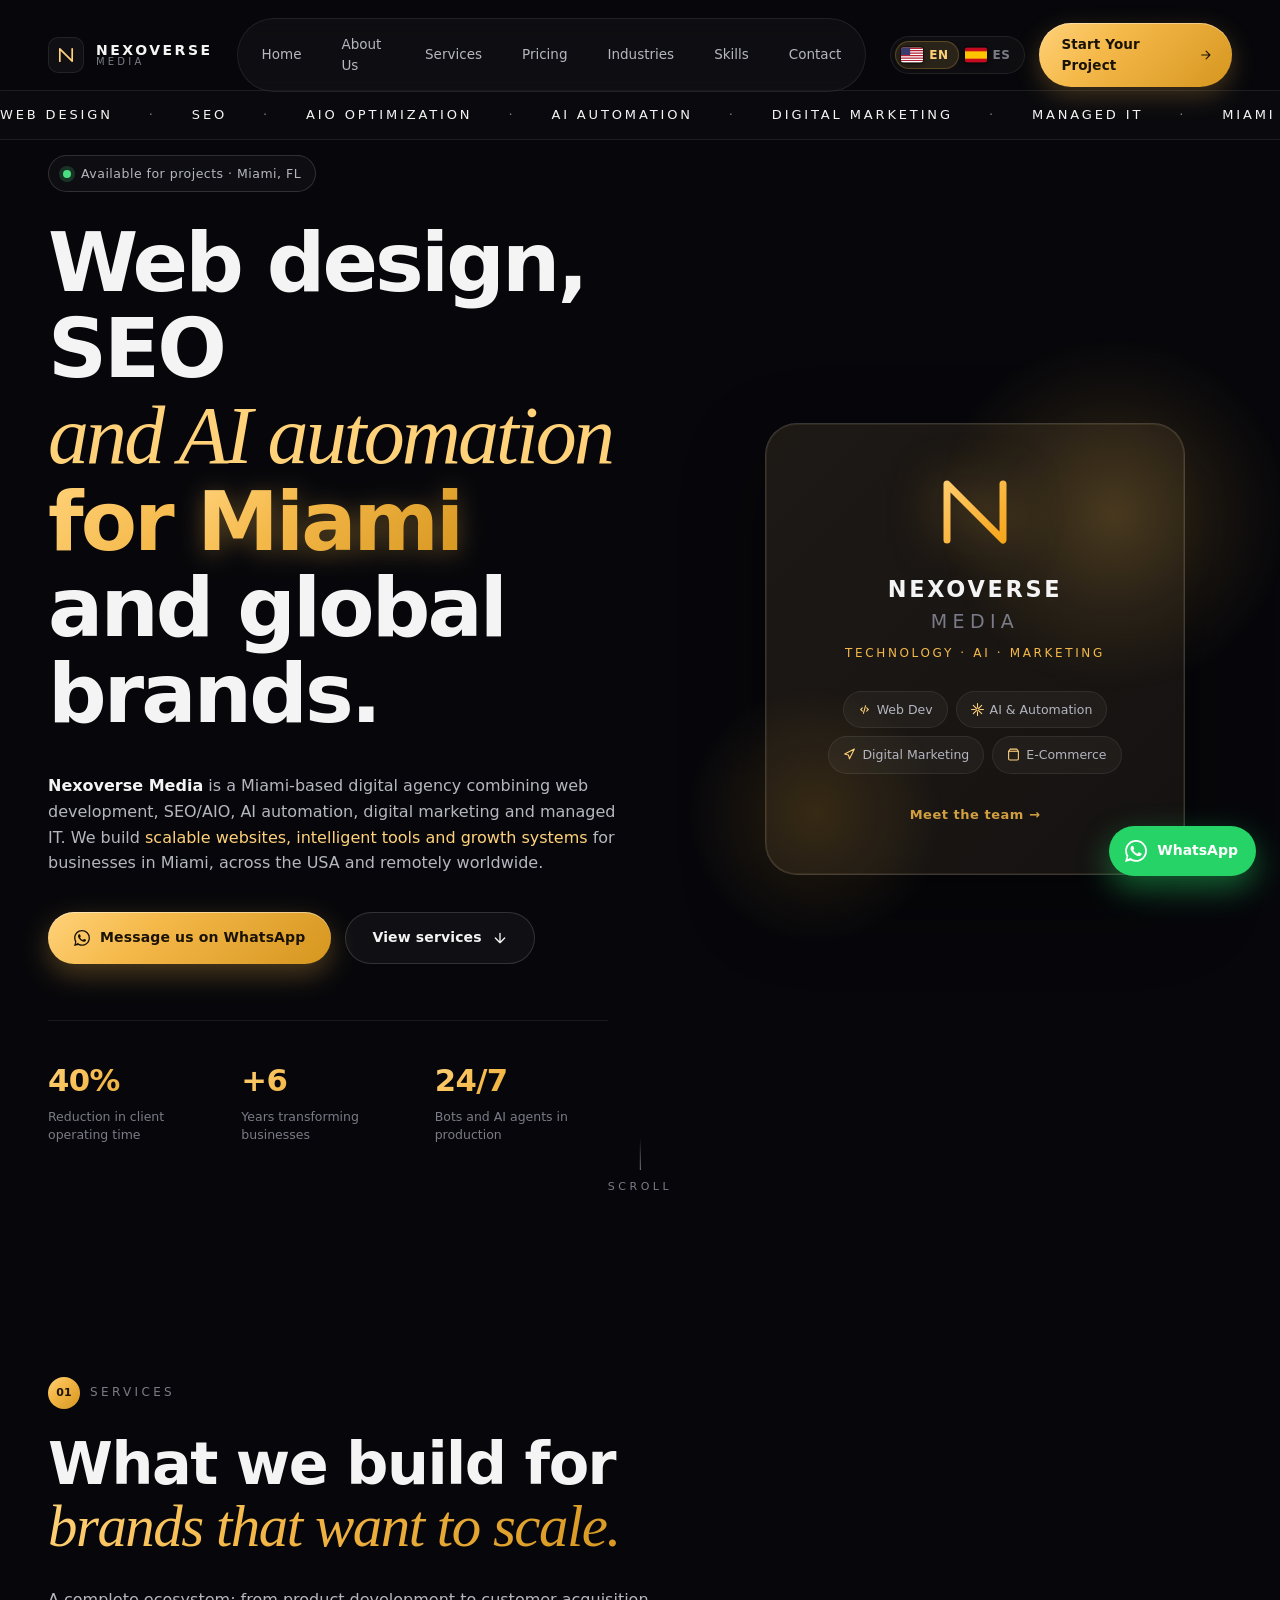
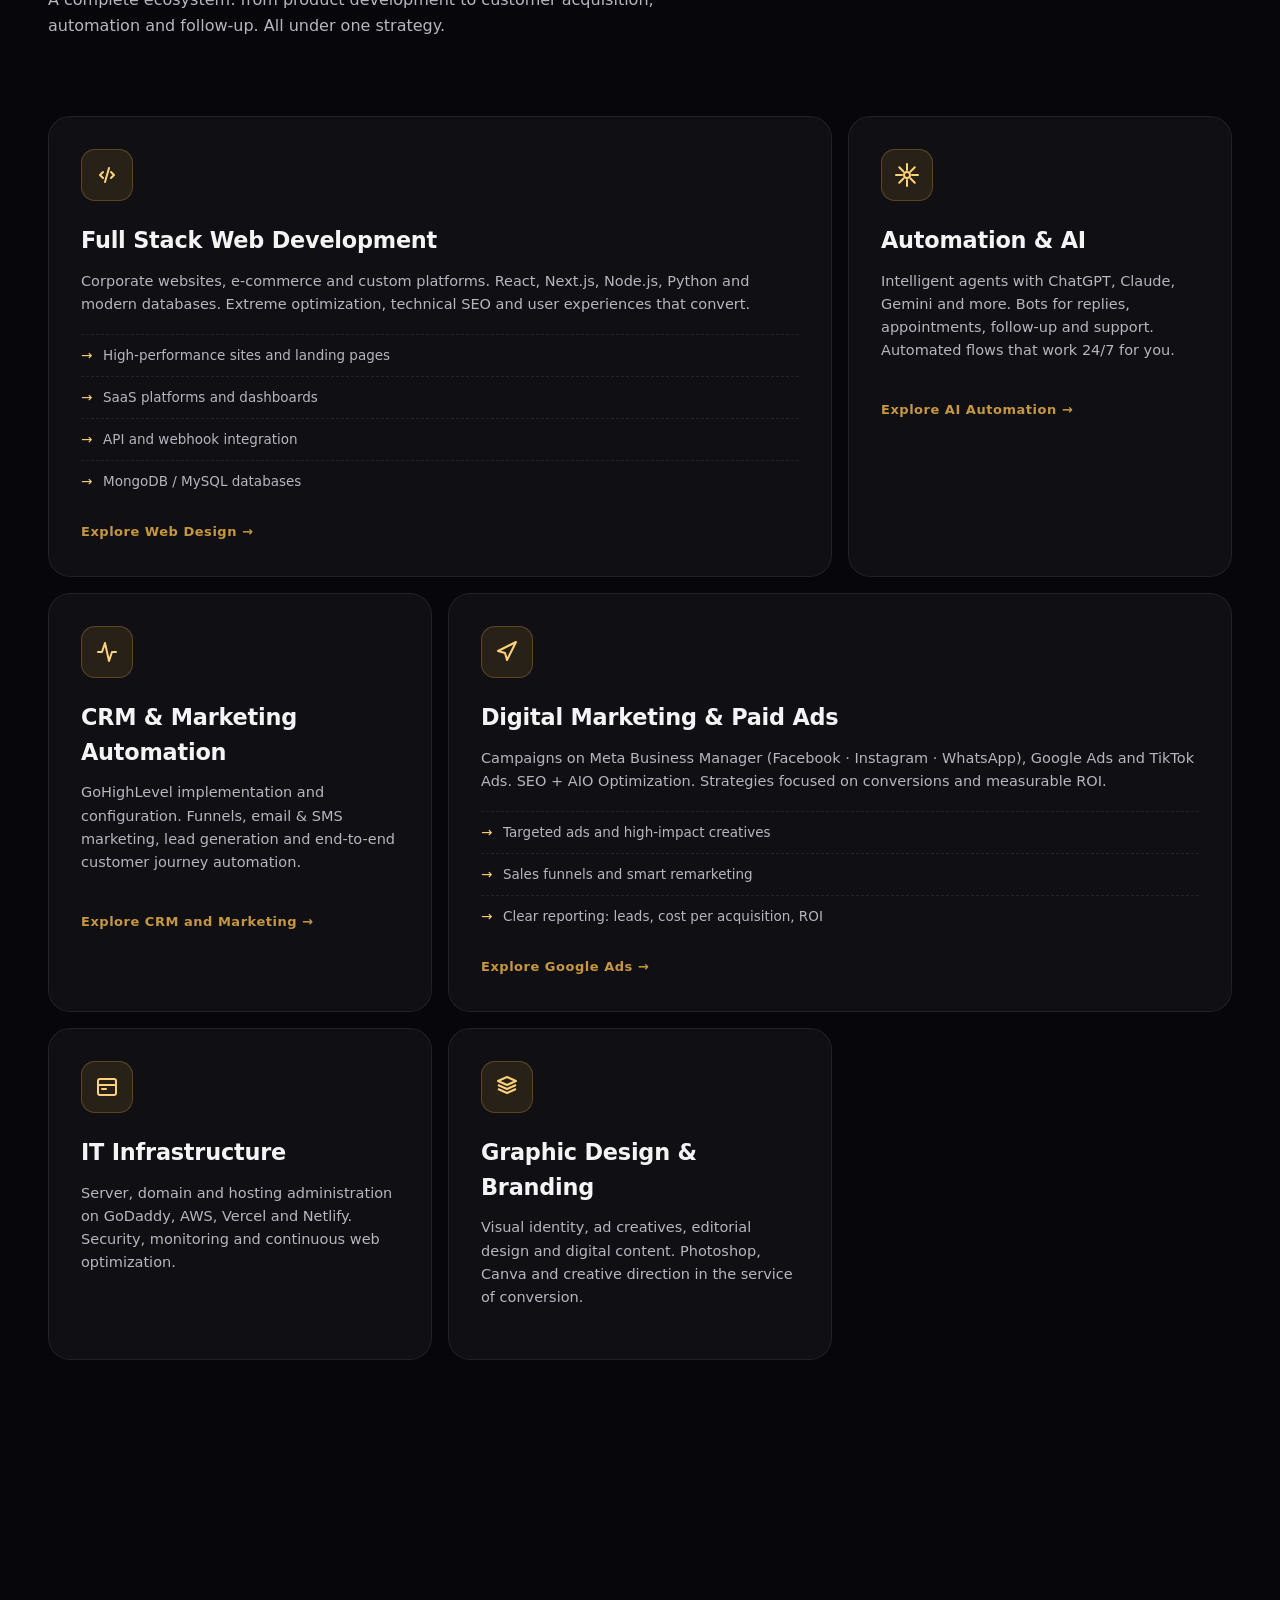
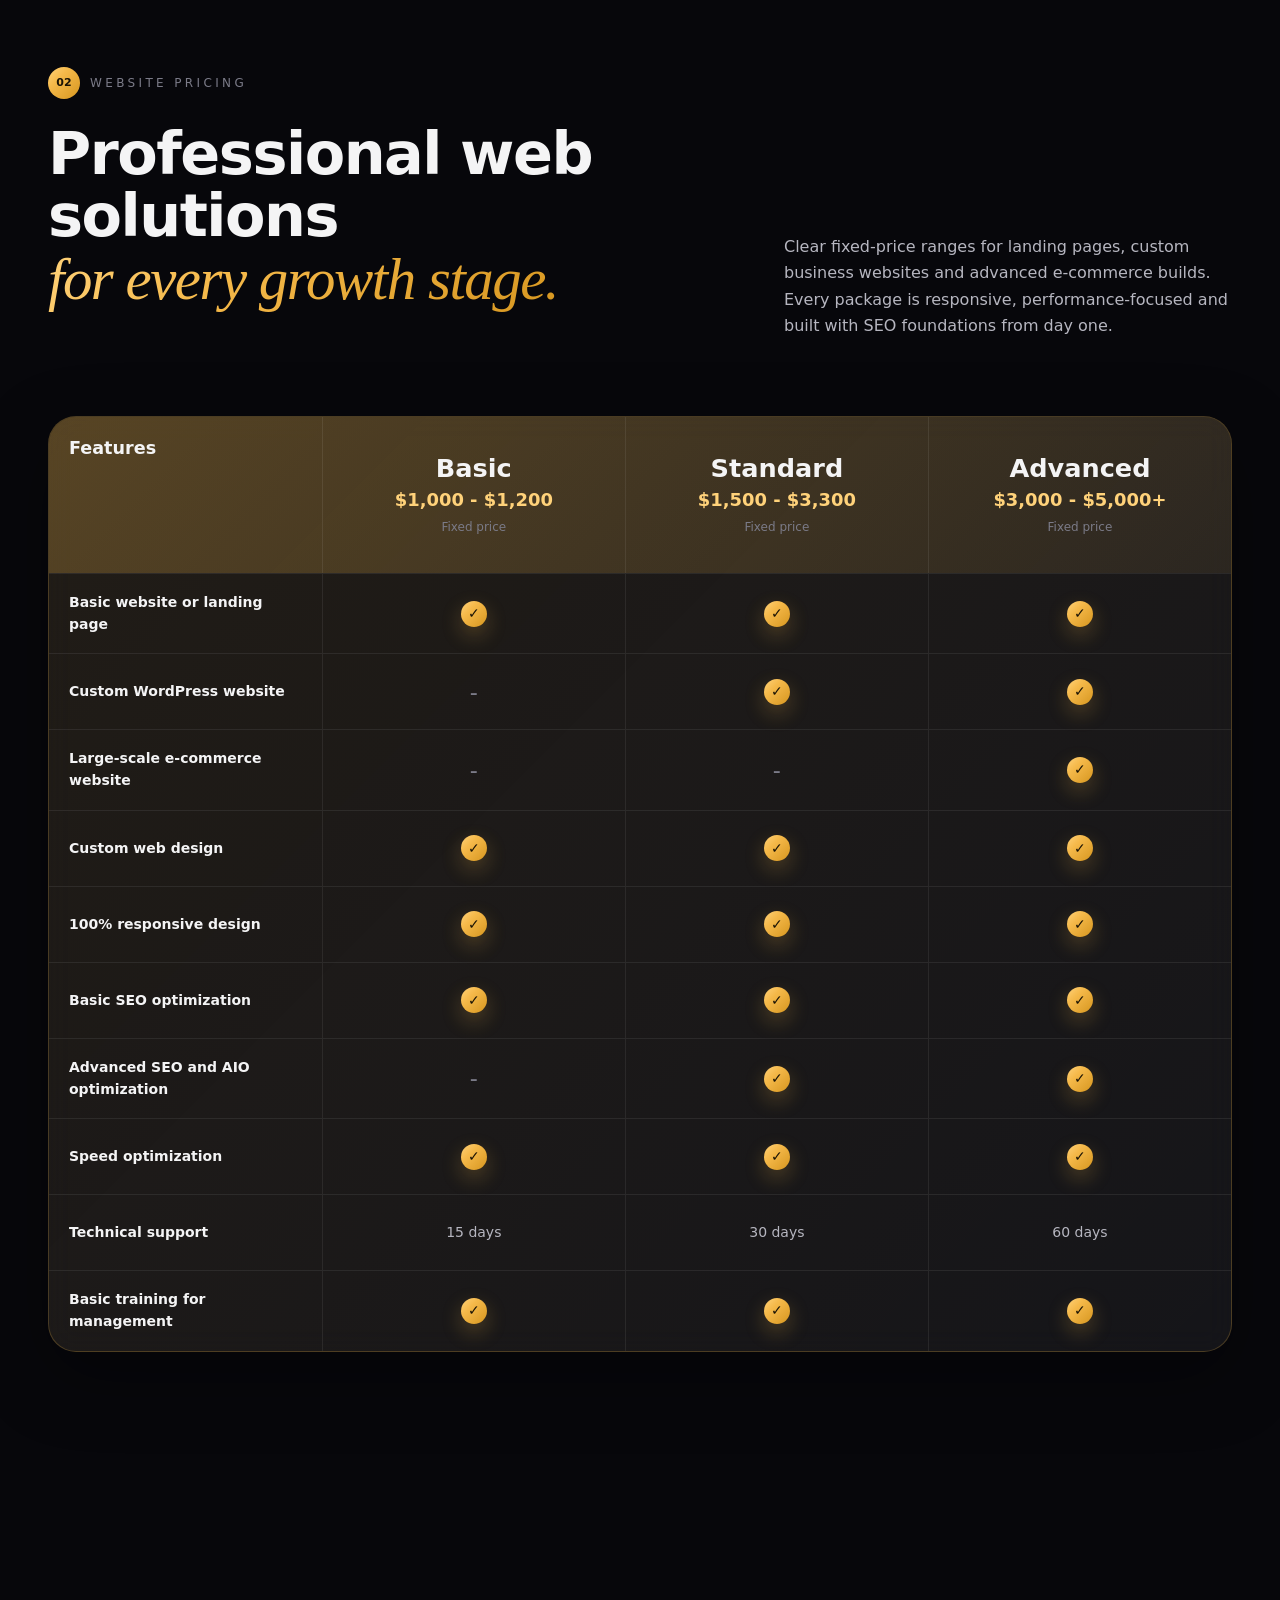
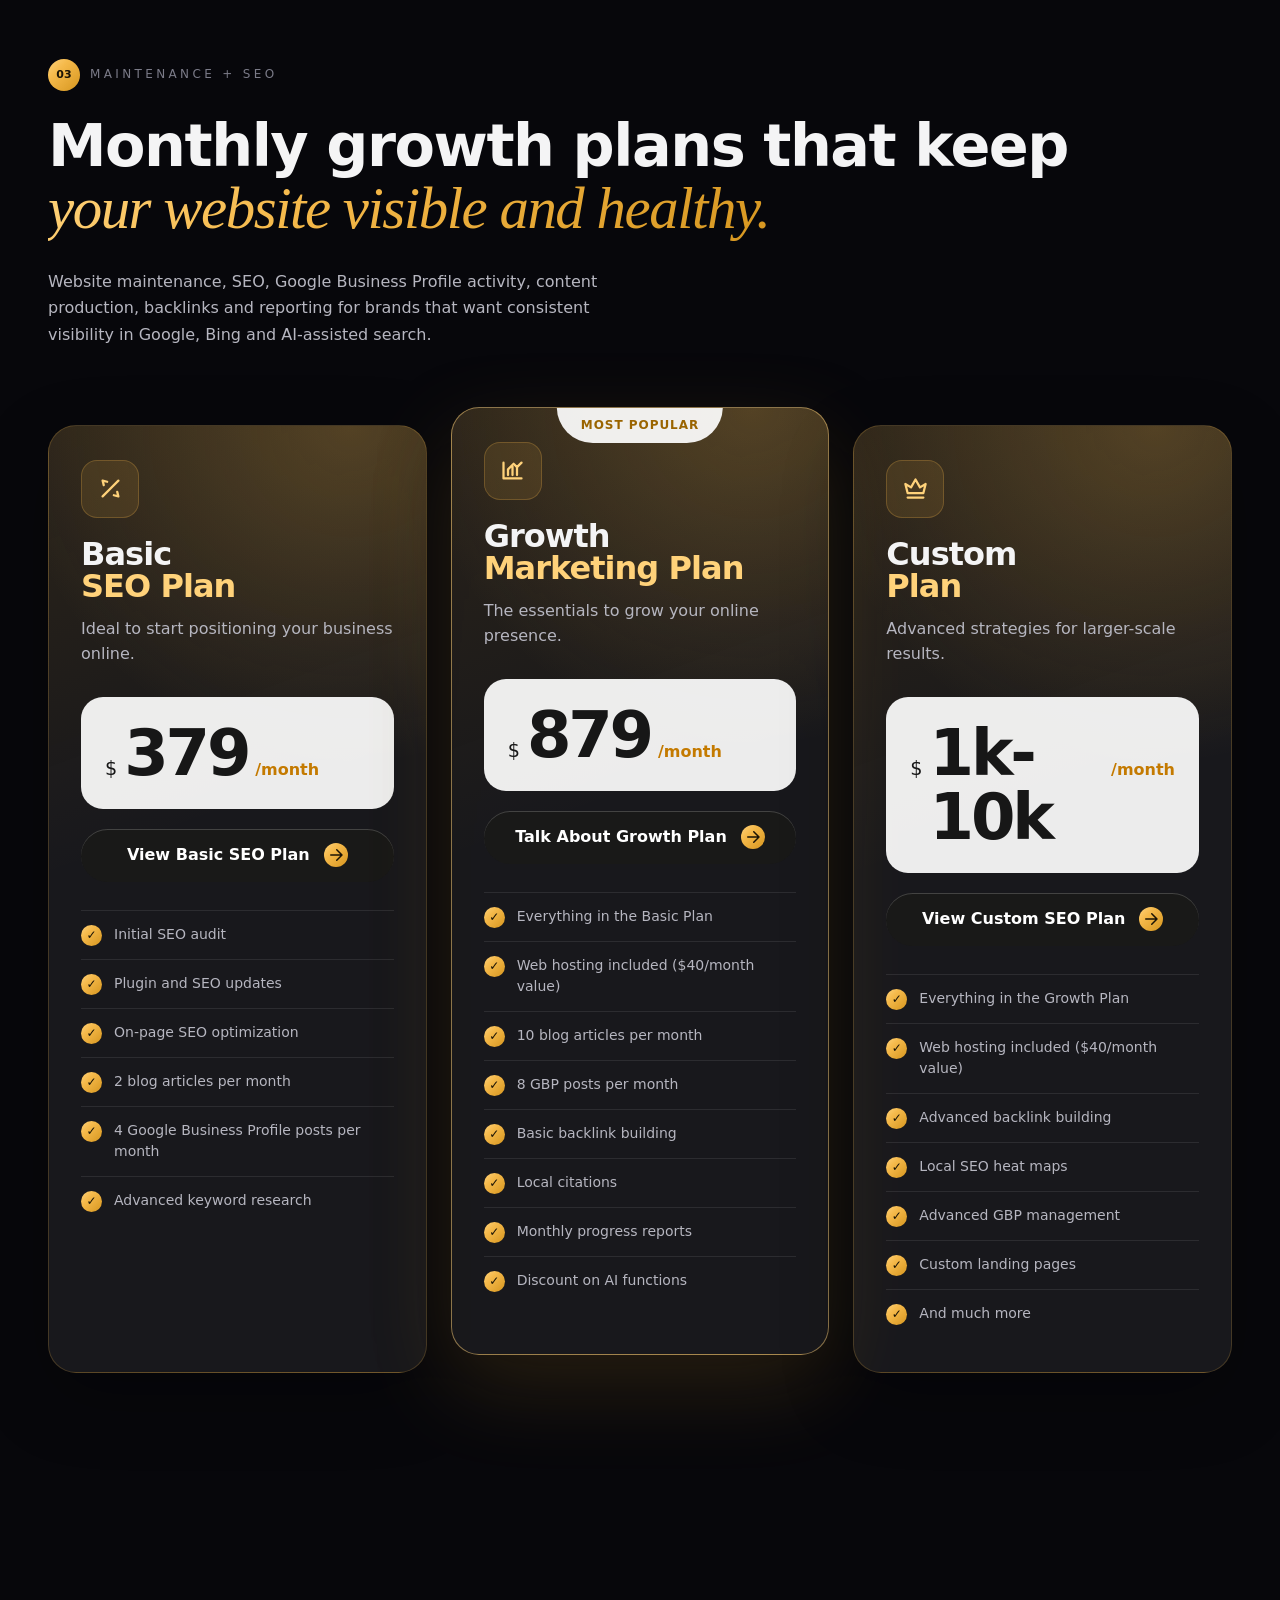
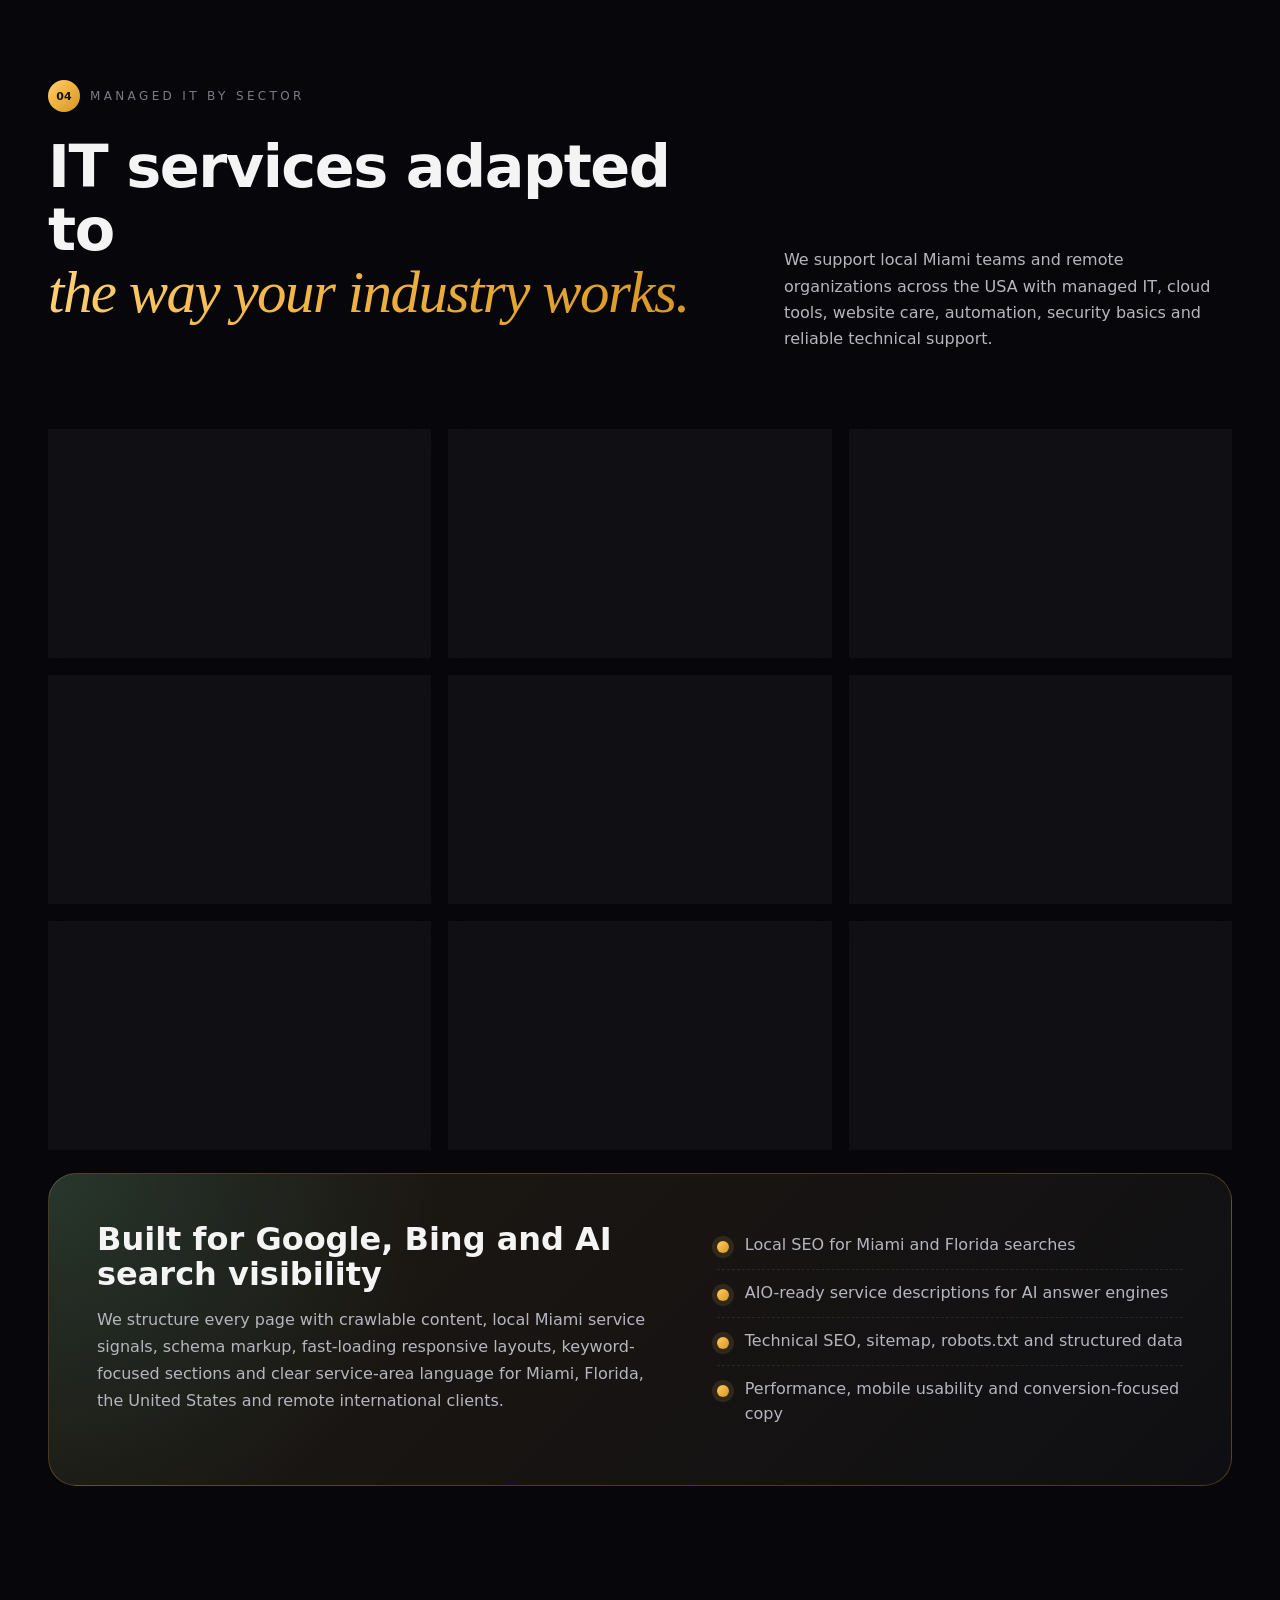
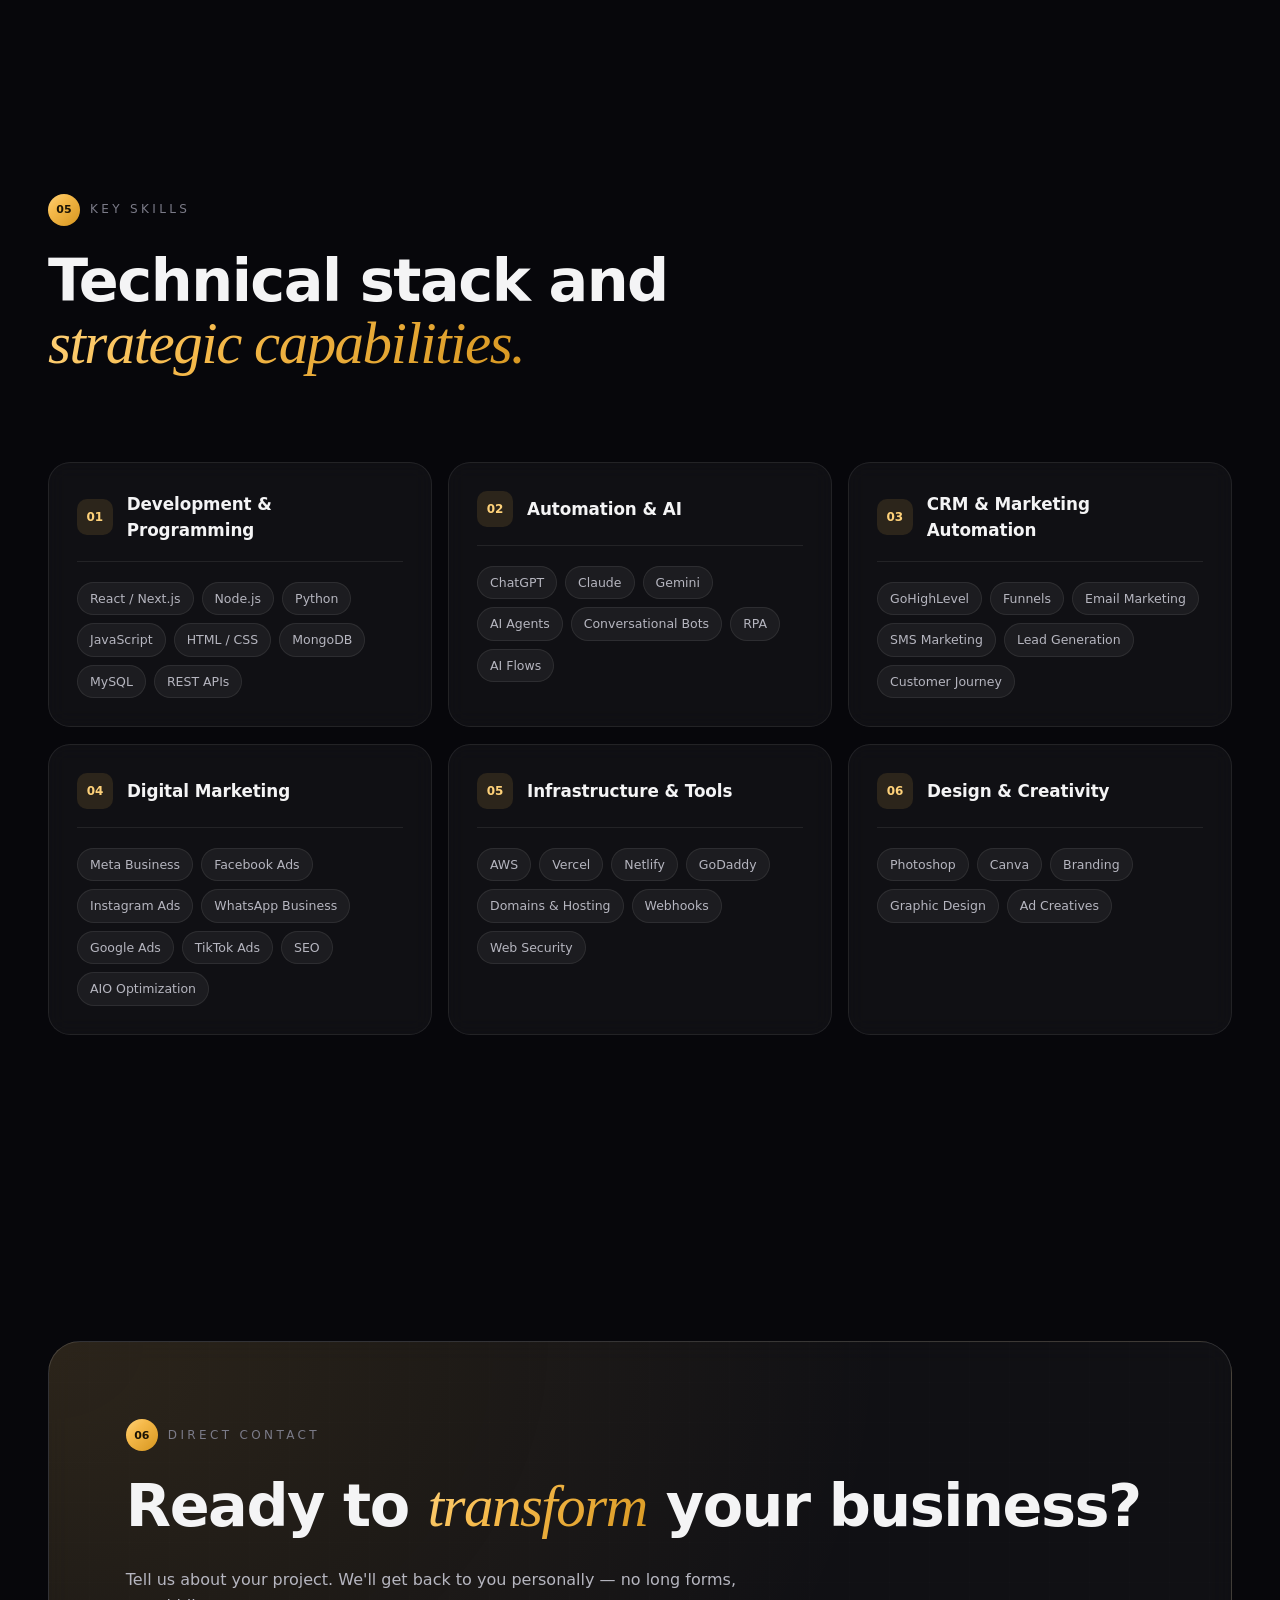
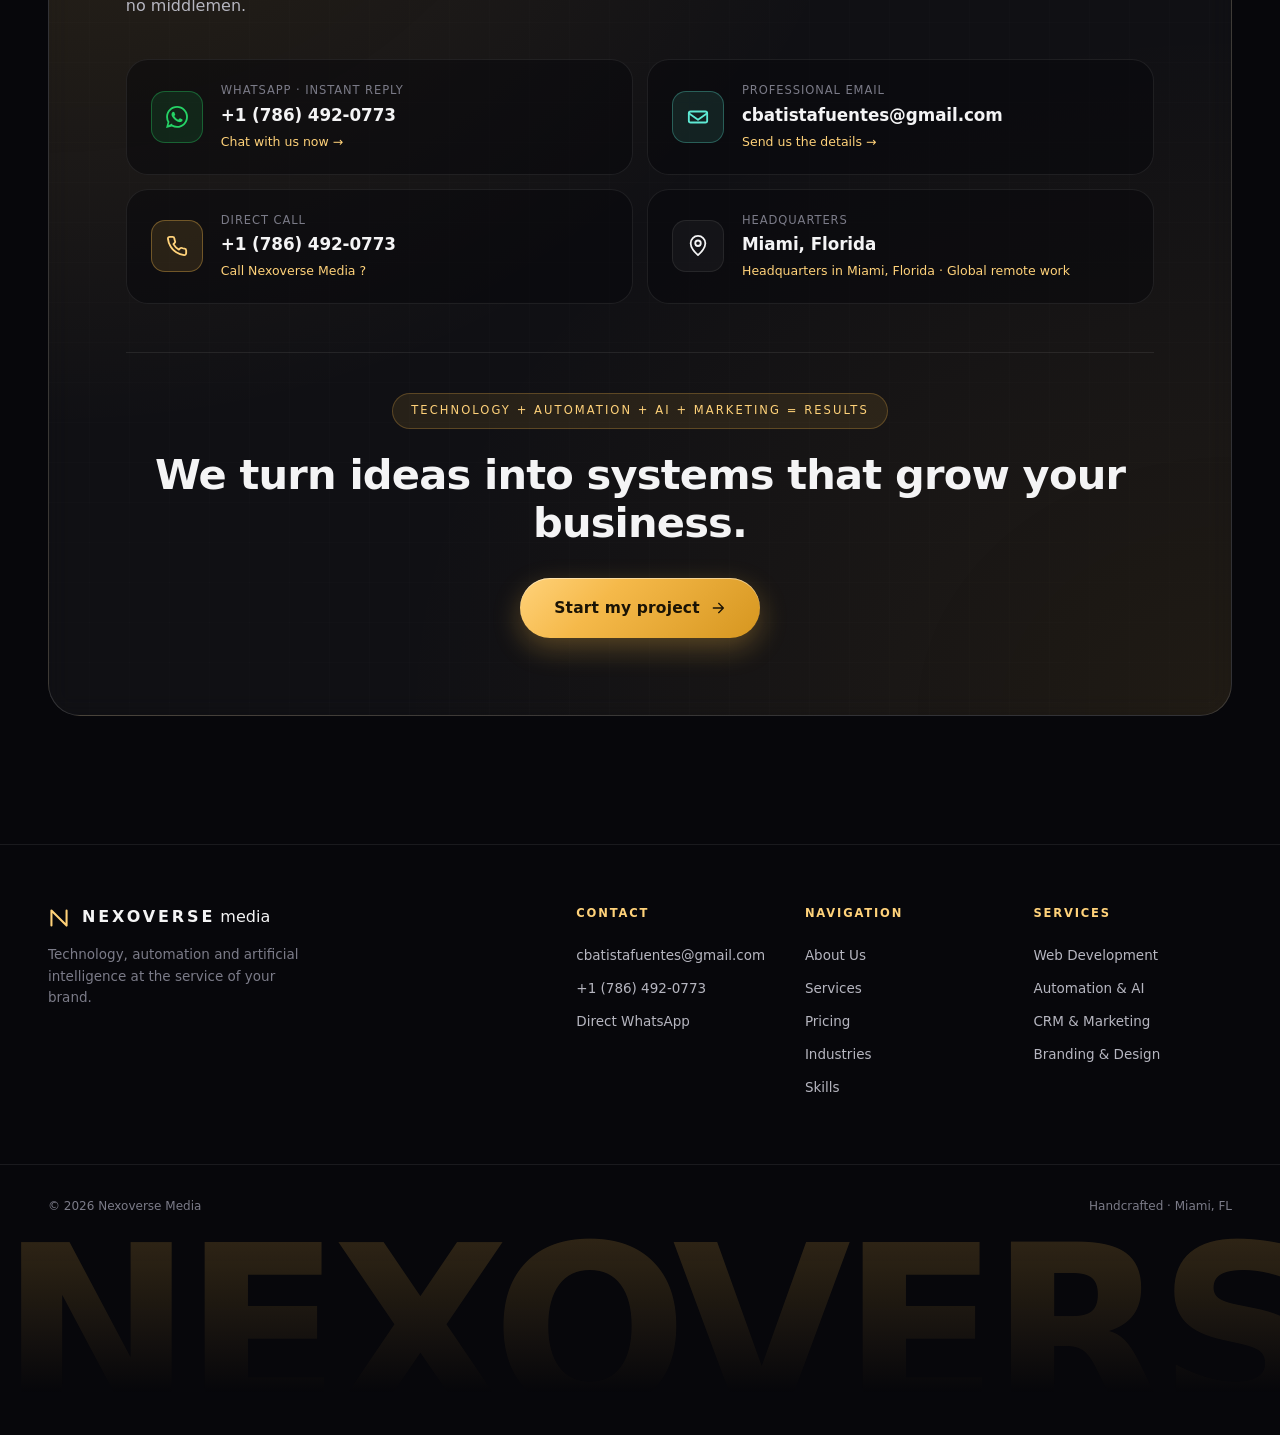
==== commit 237156e7: "Polish final SEO audit issues" ====
--- a/index.html
+++ b/index.html
@@ -22,11 +22,8 @@
 <meta name="twitter:description" content="Nexoverse Media is a Miami digital agency for web design, SEO, AIO, AI automation, digital marketing and managed IT services across the USA and worldwide." />
 <meta name="twitter:image" content="https://nexoverse-media-portfolio.vercel.app/assets/carlos.jpg" />
 <title>Nexoverse Media | Web Design, SEO, AI &amp; Managed IT in Miami</title>
-<link rel="icon" type="image/svg+xml" href="data:image/svg+xml,%3Csvg xmlns='http%3A//www.w3.org/2000/svg' viewBox='0 0 64 64'%3E%3Cdefs%3E%3ClinearGradient id='g' x1='0' y1='0' x2='64' y2='64' gradientUnits='userSpaceOnUse'%3E%3Cstop offset='0' stop-color='%23FFD27A'/%3E%3Cstop offset='1' stop-color='%23F59E0B'/%3E%3C/linearGradient%3E%3C/defs%3E%3Crect width='64' height='64' rx='14' fill='%230a0a0f'/%3E%3Cpath d='M14 50 L14 14 L50 50 L50 14' fill='none' stroke='url(%23g)' stroke-width='6' stroke-linecap='round' stroke-linejoin='round'/%3E%3C/svg%3E" />
-<link rel="apple-touch-icon" href="data:image/svg+xml,%3Csvg xmlns='http%3A//www.w3.org/2000/svg' viewBox='0 0 64 64'%3E%3Cdefs%3E%3ClinearGradient id='g' x1='0' y1='0' x2='64' y2='64' gradientUnits='userSpaceOnUse'%3E%3Cstop offset='0' stop-color='%23FFD27A'/%3E%3Cstop offset='1' stop-color='%23F59E0B'/%3E%3C/linearGradient%3E%3C/defs%3E%3Crect width='64' height='64' rx='14' fill='%230a0a0f'/%3E%3Cpath d='M14 50 L14 14 L50 50 L50 14' fill='none' stroke='url(%23g)' stroke-width='6' stroke-linecap='round' stroke-linejoin='round'/%3E%3C/svg%3E" />
-<link rel="preconnect" href="https://fonts.googleapis.com" />
-<link rel="preconnect" href="https://fonts.gstatic.com" crossorigin />
-<link href="https://fonts.googleapis.com/css2?family=Inter:wght@300;400;500;600;700;800;900&family=Space+Grotesk:wght@400;500;600;700&family=Instrument+Serif:ital@0;1&display=swap" rel="stylesheet" />
+<link rel="icon" type="image/svg+xml" href="/favicon.svg" />
+<link rel="apple-touch-icon" href="/favicon.svg" />
 <link rel="stylesheet" href="styles.min.css" />
 <script type="application/ld+json">{"@context":"https://schema.org","@graph":[{"@type":["Organization","LocalBusiness","ProfessionalService"],"@id":"https://nexoverse-media-portfolio.vercel.app/#business","name":"Nexoverse Media","url":"https://nexoverse-media-portfolio.vercel.app/","telephone":"+1-786-492-0773","email":"cbatistafuentes@gmail.com","image":"https://nexoverse-media-portfolio.vercel.app/assets/carlos.jpg","address":{"@type":"PostalAddress","addressLocality":"Miami","addressRegion":"FL","addressCountry":"US"},"areaServed":[{"@type":"City","name":"Miami"},{"@type":"State","name":"Florida"},{"@type":"Country","name":"United States"},{"@type":"Place","name":"Remote clients worldwide"}],"description":"Miami digital agency offering web design, website development, SEO, AIO optimization, AI automation, digital marketing, Google Ads, social media marketing, website maintenance and managed IT services.","slogan":"Websites, automation, marketing and IT systems that grow businesses."},{"@type":"WebSite","@id":"https://nexoverse-media-portfolio.vercel.app/#website","url":"https://nexoverse-media-portfolio.vercel.app/","name":"Nexoverse Media","publisher":{"@id":"https://nexoverse-media-portfolio.vercel.app/#business"},"inLanguage":["en-US","es-US"]},{"@type":"WebPage","@id":"https://nexoverse-media-portfolio.vercel.app/#webpage","url":"https://nexoverse-media-portfolio.vercel.app/","name":"Nexoverse Media | Web Design, SEO, AI & Managed IT in Miami","description":"Nexoverse Media is a Miami digital agency for web design, SEO, AIO, AI automation, digital marketing and managed IT services across the USA and worldwide.","isPartOf":{"@id":"https://nexoverse-media-portfolio.vercel.app/#website"},"about":{"@id":"https://nexoverse-media-portfolio.vercel.app/#business"},"inLanguage":["en-US","es-US"]},{"@type":"OfferCatalog","@id":"https://nexoverse-media-portfolio.vercel.app/#offers","name":"Web, SEO, AIO, Marketing, Automation and Managed IT Services","provider":{"@id":"https://nexoverse-media-portfolio.vercel.app/#business"},"itemListElement":[{"@type":"Offer","name":"Basic Website Package","priceCurrency":"USD","price":"1000","itemOffered":{"@type":"Service","name":"Basic website or landing page"}},{"@type":"Offer","name":"Standard Website Package","priceCurrency":"USD","price":"1500","itemOffered":{"@type":"Service","name":"Custom website and SEO setup"}},{"@type":"Offer","name":"Growth Marketing Plan","priceCurrency":"USD","price":"879","itemOffered":{"@type":"Service","name":"Monthly SEO and marketing growth plan"}}]}]}</script>
 </head>
@@ -108,8 +105,8 @@
       </button>
     </div>
 
-    <a href="https://wa.me/17864920773" target="_blank" rel="noopener" class="nav__cta magnetic" data-cursor="link" data-wa="hero.wa.msg">
-      <span data-i18n="nav.cta">Let's talk</span>
+    <a href="/#contact" class="nav__cta magnetic" data-cursor="link" data-wa="hero.wa.msg">
+      <span data-i18n="nav.cta">Start Your Project</span>
       <svg viewBox="0 0 24 24" fill="none"><path d="M5 12h14M13 5l7 7-7 7" stroke="currentColor" stroke-width="2" stroke-linecap="round" stroke-linejoin="round"/></svg>
     </a>
   </div>
@@ -158,7 +155,7 @@
         </button>
       </div>
 
-      <a href="https://wa.me/17864920773" target="_blank" rel="noopener" class="mmenu__cta" data-i18n="nav.cta.mobile" data-wa="hero.wa.msg">Let's talk →</a>
+      <a href="/#contact" class="mmenu__cta" data-i18n="nav.cta.mobile" data-wa="hero.wa.msg">Start Your Project</a>
     </div>
 
     <!-- Panel 2: Services -->
@@ -209,7 +206,7 @@
       </p>
 
       <div class="hero__ctas">
-        <a href="https://wa.me/17864920773" target="_blank" rel="noopener" class="btn btn--primary magnetic" data-cursor="link" data-wa="hero.wa.msg">
+        <a href="/#contact" class="btn btn--primary magnetic" data-cursor="link" data-wa="hero.wa.msg">
           <svg viewBox="0 0 24 24" fill="currentColor"><path d="M.057 24l1.687-6.163a11.867 11.867 0 01-1.587-5.946C.16 5.335 5.495 0 12.05 0a11.817 11.817 0 018.413 3.488 11.824 11.824 0 013.48 8.414c-.003 6.557-5.338 11.892-11.893 11.892a11.9 11.9 0 01-5.688-1.448L.057 24zm6.597-3.807c1.676.995 3.276 1.591 5.392 1.592 5.448 0 9.886-4.434 9.889-9.885.002-5.462-4.415-9.89-9.881-9.892-5.452 0-9.887 4.434-9.889 9.884a9.86 9.86 0 001.582 5.328l-1.001 3.667 3.908-1.694zm11.387-5.464c-.074-.124-.272-.198-.57-.347-.297-.149-1.758-.868-2.031-.967-.272-.099-.47-.149-.669.149-.198.297-.768.967-.941 1.165-.173.198-.347.223-.644.074-.297-.149-1.255-.462-2.39-1.475-.883-.788-1.48-1.761-1.653-2.059-.173-.297-.018-.458.13-.606.134-.133.297-.347.446-.521.151-.172.2-.296.3-.495.099-.198.05-.371-.025-.52-.075-.149-.669-1.612-.916-2.207-.242-.579-.487-.5-.669-.51l-.57-.01c-.198 0-.52.074-.792.372s-1.04 1.016-1.04 2.479 1.065 2.876 1.213 3.074c.149.198 2.095 3.2 5.076 4.487.709.306 1.263.489 1.694.626.712.226 1.36.194 1.872.118.571-.085 1.758-.719 2.006-1.413.248-.694.248-1.289.173-1.413z"/></svg>
           <span data-i18n="hero.cta.wa">Message us on WhatsApp</span>
         </a>
@@ -294,7 +291,7 @@
         <li data-i18n="services.1.li3">API and webhook integration</li>
         <li data-i18n="services.1.li4">MongoDB / MySQL databases</li>
       </ul>
-      <a href="/services/web-design" class="bento__more" data-i18n="services.more">Learn more →</a>
+      <a href="/services/web-design" class="bento__more" data-i18n="services.more.web">Explore Web Design -></a>
     </article>
 
     <article class="bento__card" data-tilt>
@@ -303,7 +300,7 @@
       </div>
       <h3 data-i18n="services.2.title">Automation & AI</h3>
       <p data-i18n="services.2.desc">Intelligent agents with ChatGPT, Claude, Gemini and more. Bots for replies, appointments, follow-up and support. Automated flows that work 24/7 for you.</p>
-      <a href="/services/ai-automation" class="bento__more" data-i18n="services.more">Learn more →</a>
+      <a href="/services/ai-automation" class="bento__more" data-i18n="services.more.ai">Explore AI Automation -></a>
     </article>
 
     <article class="bento__card" data-tilt>
@@ -312,7 +309,7 @@
       </div>
       <h3 data-i18n="services.3.title">CRM & Marketing Automation</h3>
       <p data-i18n="services.3.desc">GoHighLevel implementation and configuration. Funnels, email & SMS marketing, lead generation and end-to-end customer journey automation.</p>
-      <a href="/services/digital-marketing" class="bento__more" data-i18n="services.more">Learn more →</a>
+      <a href="/services/digital-marketing" class="bento__more" data-i18n="services.more.crm">Explore CRM and Marketing -></a>
     </article>
 
     <article class="bento__card bento--lg" data-tilt>
@@ -326,7 +323,7 @@
         <li data-i18n="services.4.li2">Sales funnels and smart remarketing</li>
         <li data-i18n="services.4.li3">Clear reporting: leads, cost per acquisition, ROI</li>
       </ul>
-      <a href="/services/digital-marketing" class="bento__more" data-i18n="services.more">Learn more →</a>
+      <a href="/services/google-ads" class="bento__more" data-i18n="services.more.ads">Explore Google Ads -></a>
     </article>
 
     <article class="bento__card" data-tilt>
@@ -420,7 +417,7 @@
         <p data-i18n="maintenance.basic.desc">Ideal to start positioning your business online.</p>
       </div>
       <div class="plan-card__price"><span>$</span>379<small data-i18n="maintenance.month">/month</small></div>
-      <a href="https://wa.me/17864920773" target="_blank" rel="noopener" class="plan-card__cta" data-wa="maintenance.basic.wa"><span data-i18n="maintenance.cta.details">View details</span><svg viewBox="0 0 24 24" fill="none"><path d="M5 12h14M13 5l7 7-7 7" stroke="currentColor" stroke-width="2" stroke-linecap="round" stroke-linejoin="round"/></svg></a>
+      <a href="/#contact" class="plan-card__cta" data-wa="maintenance.basic.wa"><span data-i18n="maintenance.basic.cta">View Basic SEO Plan</span><svg viewBox="0 0 24 24" fill="none"><path d="M5 12h14M13 5l7 7-7 7" stroke="currentColor" stroke-width="2" stroke-linecap="round" stroke-linejoin="round"/></svg></a>
       <ul class="plan-list">
         <li data-i18n="maintenance.basic.1">Initial SEO audit</li><li data-i18n="maintenance.basic.2">Plugin and SEO updates</li><li data-i18n="maintenance.basic.3">On-page SEO optimization</li><li data-i18n="maintenance.basic.4">2 blog articles per month</li><li data-i18n="maintenance.basic.5">4 Google Business Profile posts per month</li><li data-i18n="maintenance.basic.6">Advanced keyword research</li>
       </ul>
@@ -433,7 +430,7 @@
         <p data-i18n="maintenance.growth.desc">The essentials to grow your online presence.</p>
       </div>
       <div class="plan-card__price"><span>$</span>879<small data-i18n="maintenance.month">/month</small></div>
-      <a href="https://wa.me/17864920773" target="_blank" rel="noopener" class="plan-card__cta" data-wa="maintenance.growth.wa"><span data-i18n="maintenance.cta.talk">Let's talk</span><svg viewBox="0 0 24 24" fill="none"><path d="M5 12h14M13 5l7 7-7 7" stroke="currentColor" stroke-width="2" stroke-linecap="round" stroke-linejoin="round"/></svg></a>
+      <a href="/#contact" class="plan-card__cta" data-wa="maintenance.growth.wa"><span data-i18n="maintenance.growth.cta">Talk About Growth Plan</span><svg viewBox="0 0 24 24" fill="none"><path d="M5 12h14M13 5l7 7-7 7" stroke="currentColor" stroke-width="2" stroke-linecap="round" stroke-linejoin="round"/></svg></a>
       <ul class="plan-list">
         <li data-i18n="maintenance.growth.1">Everything in the Basic Plan</li><li data-i18n="maintenance.growth.2">Web hosting included ($40/month value)</li><li data-i18n="maintenance.growth.3">10 blog articles per month</li><li data-i18n="maintenance.growth.4">8 GBP posts per month</li><li data-i18n="maintenance.growth.5">Basic backlink building</li><li data-i18n="maintenance.growth.6">Local citations</li><li data-i18n="maintenance.growth.7">Monthly progress reports</li><li data-i18n="maintenance.growth.8">Discount on AI functions</li>
       </ul>
@@ -445,7 +442,7 @@
         <p data-i18n="maintenance.custom.desc">Advanced strategies for larger-scale results.</p>
       </div>
       <div class="plan-card__price"><span>$</span>1k-10k<small data-i18n="maintenance.month">/month</small></div>
-      <a href="https://wa.me/17864920773" target="_blank" rel="noopener" class="plan-card__cta" data-wa="maintenance.custom.wa"><span data-i18n="maintenance.cta.details">View details</span><svg viewBox="0 0 24 24" fill="none"><path d="M5 12h14M13 5l7 7-7 7" stroke="currentColor" stroke-width="2" stroke-linecap="round" stroke-linejoin="round"/></svg></a>
+      <a href="/#contact" class="plan-card__cta" data-wa="maintenance.custom.wa"><span data-i18n="maintenance.custom.cta">View Custom SEO Plan</span><svg viewBox="0 0 24 24" fill="none"><path d="M5 12h14M13 5l7 7-7 7" stroke="currentColor" stroke-width="2" stroke-linecap="round" stroke-linejoin="round"/></svg></a>
       <ul class="plan-list">
         <li data-i18n="maintenance.custom.1">Everything in the Growth Plan</li><li data-i18n="maintenance.custom.2">Web hosting included ($40/month value)</li><li data-i18n="maintenance.custom.3">Advanced backlink building</li><li data-i18n="maintenance.custom.4">Local SEO heat maps</li><li data-i18n="maintenance.custom.5">Advanced GBP management</li><li data-i18n="maintenance.custom.6">Custom landing pages</li><li data-i18n="maintenance.custom.7">And much more</li>
       </ul>
@@ -575,7 +572,7 @@
 
     <div class="contact__grid">
 
-      <a href="https://wa.me/17864920773" target="_blank" rel="noopener" class="ctcard ctcard--wa magnetic" data-cursor="link" data-wa="contact.wa.msg">
+      <a href="/#contact" class="ctcard ctcard--wa magnetic" data-cursor="link" data-wa="contact.wa.msg">
         <div class="ctcard__icon">
           <svg viewBox="0 0 24 24" fill="currentColor"><path d="M.057 24l1.687-6.163a11.867 11.867 0 01-1.587-5.946C.16 5.335 5.495 0 12.05 0a11.817 11.817 0 018.413 3.488 11.824 11.824 0 013.48 8.414c-.003 6.557-5.338 11.892-11.893 11.892a11.9 11.9 0 01-5.688-1.448L.057 24zm6.597-3.807c1.676.995 3.276 1.591 5.392 1.592 5.448 0 9.886-4.434 9.889-9.885.002-5.462-4.415-9.89-9.881-9.892-5.452 0-9.887 4.434-9.889 9.884a9.86 9.86 0 001.582 5.328l-1.001 3.667 3.908-1.694zm11.387-5.464c-.074-.124-.272-.198-.57-.347-.297-.149-1.758-.868-2.031-.967-.272-.099-.47-.149-.669.149-.198.297-.768.967-.941 1.165-.173.198-.347.223-.644.074-.297-.149-1.255-.462-2.39-1.475-.883-.788-1.48-1.761-1.653-2.059-.173-.297-.018-.458.13-.606.134-.133.297-.347.446-.521.151-.172.2-.296.3-.495.099-.198.05-.371-.025-.52-.075-.149-.669-1.612-.916-2.207-.242-.579-.487-.5-.669-.51l-.57-.01c-.198 0-.52.074-.792.372s-1.04 1.016-1.04 2.479 1.065 2.876 1.213 3.074c.149.198 2.095 3.2 5.076 4.487.709.306 1.263.489 1.694.626.712.226 1.36.194 1.872.118.571-.085 1.758-.719 2.006-1.413.248-.694.248-1.289.173-1.413z"/></svg>
         </div>
@@ -604,7 +601,7 @@
         <div class="ctcard__body">
           <small data-i18n="contact.phone.label">Direct call</small>
           <strong>+1 (786) 492-0773</strong>
-          <span data-i18n="contact.phone.cta">Let's talk on the phone →</span>
+          <span data-i18n="contact.phone.cta">Call Nexoverse Media →</span>
         </div>
       </a>
 
@@ -624,7 +621,7 @@
     <div class="contact__cta">
       <span class="ribbon" data-i18n="contact.ribbon">TECHNOLOGY + AUTOMATION + AI + MARKETING = RESULTS</span>
       <h3 data-i18n="contact.ctaTitle">We turn ideas into systems that grow your business.</h3>
-      <a href="https://wa.me/17864920773" target="_blank" rel="noopener" class="btn btn--primary btn--xl magnetic" data-cursor="link" data-wa="contact.ctaMsg">
+      <a href="/#contact" class="btn btn--primary btn--xl magnetic" data-cursor="link" data-wa="contact.ctaMsg">
         <span data-i18n="contact.ctaButton">Start my project</span>
         <svg viewBox="0 0 24 24" fill="none"><path d="M5 12h14M13 5l7 7-7 7" stroke="currentColor" stroke-width="2" stroke-linecap="round" stroke-linejoin="round"/></svg>
       </a>
@@ -650,7 +647,7 @@
         <h5 data-i18n="footer.contact.title">Contact</h5>
         <a href="mailto:cbatistafuentes@gmail.com">cbatistafuentes@gmail.com</a>
         <a href="tel:+17864920773">+1 (786) 492-0773</a>
-        <a href="https://wa.me/17864920773" target="_blank" rel="noopener" data-i18n="footer.contact.wa">Direct WhatsApp</a>
+        <a href="/#contact" data-i18n="footer.contact.wa">Direct WhatsApp</a>
       </div>
       <div>
         <h5 data-i18n="footer.nav.title">Navigation</h5>
@@ -679,7 +676,7 @@
 </footer>
 
 <!-- Floating Quick Action -->
-<a href="https://wa.me/17864920773" target="_blank" rel="noopener" class="fab" aria-label="WhatsApp" data-wa="hero.wa.msg">
+<a href="/#contact" class="fab" aria-label="WhatsApp" data-wa="hero.wa.msg">
   <svg viewBox="0 0 24 24" fill="currentColor"><path d="M.057 24l1.687-6.163a11.867 11.867 0 01-1.587-5.946C.16 5.335 5.495 0 12.05 0a11.817 11.817 0 018.413 3.488 11.824 11.824 0 013.48 8.414c-.003 6.557-5.338 11.892-11.893 11.892a11.9 11.9 0 01-5.688-1.448L.057 24zm6.597-3.807c1.676.995 3.276 1.591 5.392 1.592 5.448 0 9.886-4.434 9.889-9.885.002-5.462-4.415-9.89-9.881-9.892-5.452 0-9.887 4.434-9.889 9.884a9.86 9.86 0 001.582 5.328l-1.001 3.667 3.908-1.694zm11.387-5.464c-.074-.124-.272-.198-.57-.347-.297-.149-1.758-.868-2.031-.967-.272-.099-.47-.149-.669.149-.198.297-.768.967-.941 1.165-.173.198-.347.223-.644.074-.297-.149-1.255-.462-2.39-1.475-.883-.788-1.48-1.761-1.653-2.059-.173-.297-.018-.458.13-.606.134-.133.297-.347.446-.521.151-.172.2-.296.3-.495.099-.198.05-.371-.025-.52-.075-.149-.669-1.612-.916-2.207-.242-.579-.487-.5-.669-.51l-.57-.01c-.198 0-.52.074-.792.372s-1.04 1.016-1.04 2.479 1.065 2.876 1.213 3.074c.149.198 2.095 3.2 5.076 4.487.709.306 1.263.489 1.694.626.712.226 1.36.194 1.872.118.571-.085 1.758-.719 2.006-1.413.248-.694.248-1.289.173-1.413z"/></svg>
   <span>WhatsApp</span>
 </a>
--- a/styles.min.css
+++ b/styles.min.css
@@ -1 +1 @@
-:root{--bg:#07070b;--bg-2:#0c0c14;--surface:rgba(255, 255, 255, 0.04);--surface-2:rgba(255, 255, 255, 0.06);--line:rgba(255, 255, 255, 0.08);--line-strong:rgba(255, 255, 255, 0.14);--ink:#f4f4f5;--ink-soft:#b6b6c0;--ink-mute:#7b7b88;--gold:#f5b94a;--gold-2:#ffd27a;--gold-3:#d6961f;--accent-grad:linear-gradient(135deg, #ffd27a 0%, #f5b94a 35%, #d6961f 100%);--accent-grad-2:linear-gradient(135deg, #ffe9b8 0%, #f5b94a 50%, #b16d00 100%);--green:#25d366;--blue:#5eead4;--radius:22px;--radius-sm:14px;--ease:cubic-bezier(.22,.61,.36,1);--container:1320px}*{box-sizing:border-box}::selection{background:var(--gold);color:#1a1305}body,html{margin:0;padding:0;background:var(--bg);color:var(--ink);font-family:Inter,system-ui,-apple-system,BlinkMacSystemFont,sans-serif;font-size:16px;line-height:1.55;-webkit-font-smoothing:antialiased;-moz-osx-font-smoothing:grayscale;text-rendering:optimizeLegibility;overflow-x:hidden;scroll-behavior:smooth}body.is-loading{overflow:hidden}a{color:inherit;text-decoration:none}img{max-width:100%;display:block}ol,ul{list-style:none;padding:0;margin:0}button{font-family:inherit;cursor:pointer;border:0;background:0 0;color:inherit}.preloader{position:fixed;inset:0;background:var(--bg);z-index:9999;display:grid;place-items:center;transition:opacity .6s var(--ease),visibility .6s var(--ease)}.preloader.is-done{opacity:0;visibility:hidden}.preloader__inner{width:min(640px,80vw);text-align:center}.preloader__logo{display:flex;align-items:center;justify-content:center;gap:16px;font-family:'Space Grotesk',sans-serif;font-weight:700;letter-spacing:.3em;font-size:clamp(14px, 1.5vw, 18px);color:var(--ink-soft);margin-bottom:28px}.preloader__x{display:inline-grid;place-items:center;width:42px;height:42px;border-radius:50%;background:var(--accent-grad);box-shadow:0 8px 32px rgba(245,185,74,.4)}.preloader__x svg{width:22px;height:22px}.preloader__sep{width:32px;height:1px;background:linear-gradient(90deg,transparent,var(--ink-mute),transparent)}.preloader__bar{width:100%;height:2px;background:rgba(255,255,255,.06);border-radius:2px;overflow:hidden}.preloader__bar span{display:block;height:100%;width:0%;background:var(--accent-grad);transition:width .15s linear}.preloader__counter{margin-top:14px;font-family:'Space Grotesk',sans-serif;font-weight:500;color:var(--ink-mute);font-variant-numeric:tabular-nums}.bg-fx{position:fixed;inset:0;z-index:-1;overflow:hidden;pointer-events:none}.bg-grid{position:absolute;inset:0;background-image:linear-gradient(rgba(255,255,255,.025) 1px,transparent 1px),linear-gradient(90deg,rgba(255,255,255,.025) 1px,transparent 1px);background-size:60px 60px;mask-image:radial-gradient(ellipse at 50% 30%,#000 30%,transparent 80%);-webkit-mask-image:radial-gradient(ellipse at 50% 30%,#000 30%,transparent 80%)}.bg-aurora{position:absolute;width:50vw;height:50vw;border-radius:50%;filter:blur(120px);opacity:.55;animation:float 18s var(--ease) infinite alternate}.bg-aurora--1{top:-10%;left:-10%;background:radial-gradient(circle,#ffd27a55,transparent 60%)}.bg-aurora--2{bottom:-20%;right:-10%;background:radial-gradient(circle,#d6961f33,transparent 65%);animation-delay:-6s}.bg-aurora--3{top:40%;left:30%;width:30vw;height:30vw;background:radial-gradient(circle,#5eead422,transparent 70%);animation-delay:-12s}.bg-noise{position:absolute;inset:0;background-image:url("data:image/svg+xml,%3Csvg viewBox='0 0 200 200' xmlns='http://www.w3.org/2000/svg'%3E%3Cfilter id='n'%3E%3CfeTurbulence type='fractalNoise' baseFrequency='0.85' numOctaves='2' stitchTiles='stitch'/%3E%3C/filter%3E%3Crect width='100%25' height='100%25' filter='url(%23n)' opacity='0.6'/%3E%3C/svg%3E");opacity:.045;mix-blend-mode:overlay}@keyframes float{0%{transform:translate(0,0) scale(1)}100%{transform:translate(8vw,5vh) scale(1.2)}}.nav{position:fixed;top:0;left:0;right:0;z-index:100;display:flex;align-items:center;justify-content:space-between;gap:24px;padding:18px clamp(20px,4vw,48px);transition:all .35s var(--ease)}.nav.is-scrolled{backdrop-filter:blur(14px) saturate(160%);-webkit-backdrop-filter:blur(14px) saturate(160%);background:rgba(7,7,11,.7);border-bottom:1px solid var(--line);padding-top:12px;padding-bottom:12px}.nav__brand{display:flex;align-items:center;gap:12px;font-family:'Space Grotesk',sans-serif}.nav__brand-mark{width:36px;height:36px;display:grid;place-items:center;background:rgba(255,255,255,.04);border:1px solid var(--line);border-radius:10px;transition:transform .4s var(--ease)}.nav__brand:hover .nav__brand-mark{transform:rotate(180deg)}.nav__brand-mark svg{width:18px;height:18px}.nav__brand-text{display:flex;flex-direction:column;line-height:1}.nav__brand-text strong{font-size:14px;letter-spacing:.18em;font-weight:700}.nav__brand-text em{font-style:normal;font-size:10px;letter-spacing:.32em;color:var(--ink-mute);text-transform:uppercase}.nav__links{display:flex;align-items:center;gap:4px;background:rgba(255,255,255,.03);border:1px solid var(--line);padding:6px;border-radius:100px;backdrop-filter:blur(10px)}.nav__links a{padding:9px 18px;font-size:13.5px;font-weight:500;color:var(--ink-soft);border-radius:100px;transition:all .25s var(--ease);position:relative}.nav__links a:hover{color:var(--ink);background:rgba(255,255,255,.05)}.has-dropdown{position:relative}.has-dropdown>a{display:inline-flex!important;align-items:center;gap:5px}.has-dropdown>a .chev{width:10px;height:10px;transition:transform .2s}.has-dropdown:focus-within>a .chev,.has-dropdown:hover>a .chev{transform:rotate(180deg)}.nav__dropdown{position:absolute;top:100%;left:50%;transform:translateX(-50%) translateY(-6px);min-width:240px;padding-top:14px;background:0 0;opacity:0;pointer-events:none;transition:opacity .2s var(--ease),transform .2s var(--ease);z-index:200}.nav__dropdown::before{content:'';position:absolute;inset:14px 0 0 0;background:rgba(10,10,18,.96);backdrop-filter:blur(24px);-webkit-backdrop-filter:blur(24px);border:1px solid var(--line-strong);border-radius:var(--radius-sm);z-index:-1}.has-dropdown:focus-within .nav__dropdown,.has-dropdown:hover .nav__dropdown{opacity:1;pointer-events:auto;transform:translateX(-50%) translateY(0)}.nav__dropdown a{display:flex!important;align-items:center;gap:10px;padding:10px 14px;border-radius:9px;font-size:13.5px!important;color:var(--ink-soft)!important;transition:background .15s,color .15s;background:0 0}.nav__dropdown a:hover{background:var(--surface-2);color:var(--ink)!important}.nav__dropdown a svg{width:16px;height:16px;flex-shrink:0;opacity:.7}.nav__right{display:flex;align-items:center;gap:14px}.langswitch{display:inline-flex;align-items:center;background:rgba(255,255,255,.03);border:1px solid var(--line);padding:4px;border-radius:100px;backdrop-filter:blur(10px)}.langswitch__btn{display:inline-flex;align-items:center;gap:6px;padding:6px 10px 6px 6px;border-radius:100px;font-family:'Space Grotesk',sans-serif;font-size:12px;font-weight:600;color:var(--ink-mute);letter-spacing:.04em;transition:all .25s var(--ease);cursor:pointer}.langswitch__btn:hover{color:var(--ink)}.langswitch__btn.is-active{background:rgba(245,185,74,.12);color:var(--gold-2);box-shadow:inset 0 0 0 1px rgba(245,185,74,.25)}.langswitch__flag{display:inline-flex;width:22px;height:16px;border-radius:3px;overflow:hidden;flex-shrink:0;box-shadow:0 0 0 1px rgba(0,0,0,.4),0 2px 6px rgba(0,0,0,.4)}.langswitch__flag svg{width:100%;height:100%;display:block}.langswitch--mobile{flex-direction:row;gap:6px;padding:6px;margin-top:12px}.langswitch--mobile .langswitch__btn{padding:8px 14px 8px 10px;font-size:14px}.langswitch--mobile .langswitch__flag{width:28px;height:20px}.nav__cta{display:inline-flex;align-items:center;gap:8px;padding:11px 20px 11px 22px;border-radius:100px;background:var(--accent-grad);color:#1a1305;font-weight:600;font-size:13.5px;letter-spacing:.01em;box-shadow:0 8px 24px rgba(245,185,74,.25),inset 0 1px 0 rgba(255,255,255,.4);transition:transform .35s var(--ease),box-shadow .35s var(--ease)}.nav__cta:hover{box-shadow:0 12px 36px rgba(245,185,74,.4),inset 0 1px 0 rgba(255,255,255,.4)}.nav__cta svg{width:14px;height:14px}.nav__burger{display:none;width:40px;height:40px;flex-direction:column;gap:5px;justify-content:center;align-items:center}.nav__burger span{width:22px;height:2px;background:var(--ink);border-radius:2px;transition:all .3s var(--ease)}.nav__burger.is-open span:first-child{transform:translateY(3.5px) rotate(45deg)}.nav__burger.is-open span:last-child{transform:translateY(-3.5px) rotate(-45deg)}.mmenu{position:fixed;top:0;right:0;bottom:0;left:0;background:rgba(7,7,11,.95);backdrop-filter:blur(20px);z-index:90;display:none;overflow:hidden;opacity:0;pointer-events:none;transition:opacity .35s var(--ease)}.mmenu.is-open{opacity:1;pointer-events:all}.mmenu__panels{position:absolute;top:0;left:0;display:flex;width:200%;height:100%;transition:transform .35s var(--ease)}.mmenu__panels.is-sub{transform:translateX(-50%)}.mmenu__panel{width:50%;height:100%;display:flex;flex-direction:column;justify-content:center;align-items:center;gap:20px;font-size:22px;font-family:'Space Grotesk',sans-serif;font-weight:600;padding:48px 24px;overflow-y:auto;box-sizing:border-box}.mmenu__panel a{color:var(--ink);padding:8px 0}.mmenu__cta{color:var(--gold-2)!important}.mmenu__has-sub{display:flex;align-items:center;gap:8px;background:0 0;border:none;color:var(--ink);font-size:22px;font-family:'Space Grotesk',sans-serif;font-weight:600;cursor:pointer;padding:8px 0}.mmenu__has-sub svg{width:18px;height:18px;flex-shrink:0;opacity:.6}.mmenu__back{display:flex;align-items:center;gap:6px;background:0 0;border:none;color:var(--gold-2);font-size:15px;font-family:'Space Grotesk',sans-serif;font-weight:600;cursor:pointer;padding:8px 0;align-self:flex-start;margin-bottom:12px;letter-spacing:.02em}.mmenu__back svg{width:16px;height:16px}.mmenu__panel--services .mmenu__heading{font-size:13px;letter-spacing:.12em;text-transform:uppercase;color:rgba(255,255,255,.35);margin-bottom:4px;align-self:flex-start}@media (max-width:880px){.nav__links,.nav__right{display:none}.nav__burger{display:flex}.mmenu{display:block}}.eyebrow{display:inline-flex;align-items:center;gap:10px;font-family:'Space Grotesk',sans-serif;font-size:12px;letter-spacing:.28em;text-transform:uppercase;color:var(--ink-mute);margin-bottom:24px}.eyebrow span:first-child{display:inline-grid;place-items:center;width:32px;height:32px;border-radius:50%;background:var(--accent-grad);color:#1a1305;font-weight:700;font-size:11px;letter-spacing:0;flex-shrink:0}.section__title{font-family:'Space Grotesk',sans-serif;font-size:clamp(2rem, 4.6vw, 4rem);font-weight:700;line-height:1.06;letter-spacing:-.025em;margin:0 0 18px}.ink{background:var(--accent-grad);-webkit-background-clip:text;background-clip:text;color:transparent;font-family:'Instrument Serif',serif;font-style:italic;font-weight:400;display:inline-block;padding-bottom:.15em;line-height:1.1}.section__sub{font-size:clamp(1rem, 1.2vw, 1.125rem);color:var(--ink-soft);max-width:60ch;line-height:1.65}.section{max-width:var(--container);margin:0 auto;padding:clamp(80px,12vw,160px) clamp(20px,4vw,48px);position:relative;scroll-margin-top:104px}.section__head{margin-bottom:clamp(40px,6vw,80px)}.section__head--split{display:grid;grid-template-columns:minmax(0,1.08fr) minmax(280px,.72fr);align-items:end;gap:clamp(28px,5vw,76px)}.section__head--split .section__sub{margin:0}@media (max-width:860px){.section__head--split{grid-template-columns:1fr;align-items:start}}.hero{position:relative;min-height:100svh;display:flex;flex-direction:column;max-width:var(--container);margin:0 auto;padding:155px clamp(20px,4vw,48px) 80px}.hero__inner{display:grid;grid-template-columns:1.15fr 1fr;gap:clamp(40px,6vw,96px);align-items:center;margin-top:auto;margin-bottom:auto}@media (max-width:980px){.hero__inner{grid-template-columns:1fr;gap:60px}}.hero__marquee{position:absolute;top:90px;left:0;right:0;overflow:hidden;border-top:1px solid var(--line);border-bottom:1px solid var(--line);padding:14px 0;background:rgba(255,255,255,.015);backdrop-filter:blur(4px)}.marquee__track{display:flex;white-space:nowrap;font-family:'Space Grotesk',sans-serif;font-size:13px;letter-spacing:.22em;text-transform:uppercase;color:var(--ink-mute);animation:marquee 30s linear infinite}.marquee__track>span{margin-right:36px}.marquee__track span:nth-child(odd){color:var(--ink)}@keyframes marquee{from{transform:translateX(0)}to{transform:translateX(-50%)}}.badge{display:inline-flex;align-items:center;gap:10px;padding:8px 14px;border:1px solid var(--line-strong);border-radius:100px;background:rgba(255,255,255,.03);font-size:12.5px;color:var(--ink-soft);margin-bottom:28px;font-family:'Space Grotesk',sans-serif;letter-spacing:.04em}.badge__dot{width:8px;height:8px;border-radius:50%;background:#4ade80;box-shadow:0 0 0 4px rgba(74,222,128,.18);animation:pulse 1.8s ease-in-out infinite}@keyframes pulse{0%,100%{box-shadow:0 0 0 4px rgba(74,222,128,.18)}50%{box-shadow:0 0 0 8px rgba(74,222,128,.08)}}.hero__title{font-family:'Space Grotesk',sans-serif;font-size:clamp(2.6rem, 6.4vw, 5.6rem);line-height:1.05;letter-spacing:-.035em;font-weight:700;margin:0 0 36px;isolation:isolate}.hero__title .line{display:block;opacity:0;animation:.7s var(--ease) .05s forwards}.hero__title .line:first-child{animation-name:heroLineLeft}.hero__title .line:nth-child(2){animation-name:heroLineRight}.hero__title .line:nth-child(3){animation-name:heroLineLeft}.hero__title .line:nth-child(4){animation-name:heroLineRight}@keyframes heroLineLeft{from{opacity:0;transform:translateX(-90px)}to{opacity:1;transform:translateX(0)}}@keyframes heroLineRight{from{opacity:0;transform:translateX(90px)}to{opacity:1;transform:translateX(0)}}.hero__title em{font-family:'Instrument Serif',serif;font-style:italic;font-weight:400;color:var(--gold-2)}.hero__title .line--accent,.hero__title .line--accent .word-3d,.hero__title .line--accent>span{background:var(--accent-grad);-webkit-background-clip:text;background-clip:text;color:transparent;-webkit-text-fill-color:transparent}.word-3d{display:inline-block;position:relative;transform:translateZ(0);filter:drop-shadow(0 4px 12px rgba(245, 185, 74, .35))}.hero__lead{max-width:56ch;font-size:clamp(1rem, 1.2vw, 1.18rem);color:var(--ink-soft);line-height:1.6;margin:0 0 36px}.hero__lead strong{color:var(--ink);font-weight:600}.hero__lead em{font-style:normal;color:var(--gold-2)}.hero__ctas{display:flex;flex-wrap:wrap;gap:14px;margin-bottom:56px}.btn{position:relative;display:inline-flex;align-items:center;justify-content:center;gap:10px;padding:14px 26px;border-radius:100px;font-weight:600;font-size:14px;letter-spacing:.01em;transition:transform .35s var(--ease),box-shadow .35s var(--ease),background .35s var(--ease);overflow:hidden;white-space:nowrap}.btn svg{width:16px;height:16px}.btn--primary{background:var(--accent-grad);color:#1a1305;box-shadow:0 10px 28px rgba(245,185,74,.3),inset 0 1px 0 rgba(255,255,255,.45)}.btn--primary:hover{box-shadow:0 14px 40px rgba(245,185,74,.45),inset 0 1px 0 rgba(255,255,255,.45)}.btn--ghost{background:rgba(255,255,255,.04);border:1px solid var(--line-strong);color:var(--ink)}.btn--ghost:hover{background:rgba(255,255,255,.07);border-color:var(--gold-2)}.btn--xl{padding:18px 34px;font-size:15.5px}.hero__stats{display:grid;grid-template-columns:repeat(3,1fr);gap:20px;padding-top:36px;border-top:1px solid var(--line);max-width:560px}@media (max-width:540px){.hero__stats{grid-template-columns:1fr}}.stat__num{font-family:'Space Grotesk',sans-serif;font-size:clamp(1.6rem, 2.4vw, 2.2rem);font-weight:700;background:var(--accent-grad);-webkit-background-clip:text;background-clip:text;color:transparent;letter-spacing:-.02em;font-variant-numeric:tabular-nums}.stat__lbl{font-size:12.5px;color:var(--ink-mute);line-height:1.4;margin-top:4px}.hero__right{position:relative;display:flex;flex-direction:column;align-items:center;justify-content:center}.company-visual{position:relative;width:100%;max-width:420px;padding:48px 40px;border-radius:32px;background:linear-gradient(135deg,rgba(245,185,74,.07),rgba(214,150,31,.04)),rgba(255,255,255,.025);border:1px solid var(--line-strong);box-shadow:0 30px 80px rgba(0,0,0,.4),0 0 0 1px rgba(255,210,122,.08) inset;text-align:center;transform-style:preserve-3d}.company-visual::before{content:'';position:absolute;width:360px;height:360px;border-radius:50%;background:radial-gradient(circle,rgba(245,185,74,.22) 0,rgba(245,185,74,.06) 45%,transparent 70%);top:-90px;right:-110px;z-index:-1;animation:cv-float-a 7s ease-in-out infinite;pointer-events:none}.company-visual::after{content:'';position:absolute;width:260px;height:260px;border-radius:50%;background:radial-gradient(circle,rgba(214,150,31,.16) 0,rgba(245,185,74,.04) 50%,transparent 70%);bottom:-70px;left:-80px;z-index:-1;animation:cv-float-b 9s ease-in-out infinite;pointer-events:none}@keyframes cv-float-a{0%,100%{transform:translate(0,0) scale(1);opacity:.7}50%{transform:translate(14px,-20px) scale(1.08);opacity:1}}@keyframes cv-float-b{0%,100%{transform:translate(0,0) scale(1);opacity:.5}50%{transform:translate(-12px,14px) scale(1.12);opacity:.85}}@keyframes spin{to{transform:rotate(360deg)}}.company-visual__logo{display:flex;justify-content:center;margin-bottom:20px}.company-visual__logo svg{width:80px;height:80px;filter:drop-shadow(0 0 24px rgba(245,185,74,.5))}.company-visual__name{font-family:'Space Grotesk',sans-serif;font-size:1.4rem;letter-spacing:.12em;margin-bottom:8px}.company-visual__name strong{font-weight:800;color:var(--ink)}.company-visual__name em{font-style:normal;font-weight:400;font-size:.85em;color:var(--ink-mute);letter-spacing:.28em;display:block;text-transform:uppercase}.company-visual__tagline{font-size:12px;letter-spacing:.22em;text-transform:uppercase;color:var(--gold);margin:0 0 28px}.company-visual__chips{display:flex;flex-wrap:wrap;gap:8px;justify-content:center;margin-bottom:28px}.company-visual__chips span{display:inline-flex;align-items:center;gap:6px;padding:8px 14px;background:rgba(255,255,255,.04);border:1px solid var(--line);border-radius:100px;font-size:12.5px;font-weight:500;color:var(--ink-soft);white-space:nowrap}.company-visual__chips svg{width:13px;height:13px;color:var(--gold-2);flex-shrink:0}.company-visual__cta{display:inline-flex;align-items:center;gap:6px;font-size:13px;font-weight:600;letter-spacing:.04em;color:var(--gold);text-decoration:none;opacity:.85;transition:opacity .2s,gap .2s}.company-visual__cta:hover{opacity:1;gap:10px}.scrollhint{position:absolute;bottom:28px;left:50%;transform:translateX(-50%);display:flex;flex-direction:column;align-items:center;gap:8px;color:var(--ink-mute);font-size:11px;font-family:'Space Grotesk',sans-serif;letter-spacing:.32em;text-transform:uppercase}.scrollhint__line{width:1px;height:32px;background:linear-gradient(180deg,transparent,var(--ink-mute));animation:scrollLine 2s ease-in-out infinite}@keyframes scrollLine{0%,100%{transform:scaleY(1);transform-origin:top}50%{transform:scaleY(.4);transform-origin:top}}.about__grid{display:grid;grid-template-columns:1.4fr 1fr;gap:clamp(40px,6vw,80px)}@media (max-width:880px){.about__grid{grid-template-columns:1fr}}.about__copy .big{font-family:'Space Grotesk',sans-serif;font-size:clamp(1.3rem, 2vw, 1.6rem);font-weight:500;color:var(--ink);line-height:1.4;letter-spacing:-.01em;margin:0 0 24px}.about__copy p{color:var(--ink-soft);line-height:1.7;font-size:1.05rem}.signature{margin-top:36px;padding-top:24px;border-top:1px solid var(--line)}.signature svg{width:160px;height:auto}.signature small{display:block;margin-top:8px;font-family:'Space Grotesk',sans-serif;color:var(--ink-mute);font-size:12px;letter-spacing:.06em}.about__fortalezas{padding:32px;background:var(--surface);border:1px solid var(--line);border-radius:var(--radius);backdrop-filter:blur(8px);position:relative;overflow:hidden}.about__fortalezas::before{content:'';position:absolute;top:-50%;right:-50%;width:100%;height:100%;background:radial-gradient(circle,rgba(245,185,74,.18),transparent 60%);pointer-events:none}.about__fortalezas h3{font-family:'Space Grotesk',sans-serif;font-size:1.1rem;letter-spacing:.04em;margin:0 0 22px;color:var(--gold-2)}.about__fortalezas ul li{display:flex;align-items:flex-start;gap:12px;padding:12px 0;border-top:1px solid var(--line);color:var(--ink-soft);font-size:14.5px;line-height:1.5}.about__fortalezas ul li:first-child{border-top:0}.about__fortalezas ul li i{display:inline-block;width:8px;height:8px;border-radius:50%;background:var(--accent-grad);flex-shrink:0;margin-top:7px;box-shadow:0 0 0 3px rgba(245,185,74,.15)}.bento{display:grid;grid-template-columns:repeat(3,1fr);gap:16px}@media (max-width:980px){.bento{grid-template-columns:repeat(2,1fr)}}@media (max-width:620px){.bento{grid-template-columns:1fr}}.bento__card{position:relative;padding:32px;background:var(--surface);border:1px solid var(--line);border-radius:var(--radius);backdrop-filter:blur(10px);overflow:hidden;transition:border-color .35s var(--ease),transform .5s var(--ease)}.bento__card::before{content:'';position:absolute;width:220px;height:220px;background:radial-gradient(circle,rgba(245,185,74,.2),transparent 70%);top:var(--my,50%);left:var(--mx,50%);transform:translate(-50%,-50%);opacity:0;transition:opacity .35s var(--ease);pointer-events:none}.bento__card:hover::before{opacity:1}.bento__card:hover{border-color:var(--line-strong)}.bento--lg{grid-column:span 2}@media (max-width:980px){.bento--lg{grid-column:span 2}}@media (max-width:620px){.bento--lg{grid-column:span 1}}.bento__icon{display:inline-grid;place-items:center;width:52px;height:52px;border-radius:14px;background:rgba(245,185,74,.1);border:1px solid rgba(245,185,74,.25);color:var(--gold-2);margin-bottom:22px}.bento__icon svg{width:24px;height:24px}.bento__card h3{font-family:'Space Grotesk',sans-serif;font-size:1.4rem;font-weight:600;letter-spacing:-.01em;margin:0 0 12px}.bento__card p{color:var(--ink-soft);font-size:14.5px;line-height:1.6;margin:0 0 18px}.bento__list{margin-top:18px}.bento__list li{padding:10px 0;border-top:1px dashed var(--line);color:var(--ink-soft);font-size:13.5px;position:relative;padding-left:22px}.bento__list li::before{content:'→';position:absolute;left:0;color:var(--gold-2)}.bento__more{display:inline-flex;align-items:center;gap:6px;margin-top:20px;font-size:13px;font-weight:600;letter-spacing:.04em;color:var(--gold);text-decoration:none;opacity:.8;transition:opacity .2s,gap .2s}.bento__more:hover{opacity:1;gap:10px}.pricing{max-width:min(1440px,100%)}.pricing-table{width:100%;overflow:hidden;border:1px solid rgba(245,185,74,.22);border-radius:28px;background:linear-gradient(135deg,rgba(245,185,74,.08),rgba(255,255,255,.025)),rgba(255,255,255,.035);box-shadow:0 24px 70px rgba(0,0,0,.34);backdrop-filter:blur(14px)}.pricing-table__row{display:grid;grid-template-columns:minmax(220px,.9fr) repeat(3,minmax(150px,1fr));min-height:76px;border-top:1px solid rgba(255,255,255,.075)}.pricing-table__row:first-child{border-top:0}.pricing-table__row>*{display:flex;align-items:center;justify-content:center;padding:18px 20px;text-align:center;border-left:1px solid rgba(255,255,255,.075);color:var(--ink-soft);font-size:14px}.pricing-table__row>:first-child{justify-content:flex-start;text-align:left;border-left:0;color:var(--ink);font-weight:600}.pricing-table__head{min-height:156px;background:linear-gradient(135deg,rgba(245,185,74,.26),rgba(255,210,122,.08))}.pricing-table__head>div{flex-direction:column;align-items:center;justify-content:center;gap:4px}.pricing-table__head>div:first-child{align-items:flex-start;font-family:'Space Grotesk',sans-serif;font-size:1.1rem;color:var(--ink)}.pricing-table__head strong{font-family:'Space Grotesk',sans-serif;font-size:clamp(1.15rem, 2vw, 1.65rem);line-height:1.1;color:var(--ink)}.pricing-table__head span{font-family:'Space Grotesk',sans-serif;font-size:clamp(1rem, 1.4vw, 1.25rem);font-weight:700;color:var(--gold-2)}.pricing-table__head small{font-size:12px;color:var(--ink-mute)}.check{color:#1a1305!important;font-weight:800}.check::before{content:'';width:26px;height:26px;border-radius:50%;background:var(--accent-grad);box-shadow:0 8px 20px rgba(245,185,74,.26);position:absolute;z-index:-1}.pricing-table__row .check{position:relative;isolation:isolate}.dash{color:var(--ink-mute)!important;font-size:1.4rem!important}.pricing-mobile{display:none;grid-template-columns:repeat(3,1fr);gap:16px}.price-card{padding:28px;border-radius:var(--radius);background:var(--surface);border:1px solid var(--line);backdrop-filter:blur(10px)}.price-card--featured{border-color:rgba(245,185,74,.36);background:linear-gradient(135deg,rgba(245,185,74,.12),rgba(255,255,255,.04))}.industry-card__icon,.price-card__icon{display:inline-grid;place-items:center;width:58px;height:58px;border-radius:16px;background:rgba(245,185,74,.11);border:1px solid rgba(245,185,74,.24);color:var(--gold-2);margin-bottom:20px}.industry-card__icon svg,.price-card__icon svg{width:27px;height:27px}.price-card h3{font-family:'Space Grotesk',sans-serif;font-size:1.55rem;margin:0 0 6px}.price-card p{margin:0 0 18px;color:var(--gold-2);font-weight:700;font-family:'Space Grotesk',sans-serif}.price-card li{color:var(--ink-soft);font-size:14px;padding:10px 0;border-top:1px dashed var(--line)}@media (max-width:900px){.pricing-table{display:none}.pricing-mobile{display:grid}}@media (max-width:720px){.pricing-mobile{grid-template-columns:1fr}}.plan-grid{display:grid;grid-template-columns:repeat(3,1fr);gap:24px;align-items:stretch}.plan-card{position:relative;display:flex;flex-direction:column;min-height:100%;padding:34px 32px;border-radius:28px;background:radial-gradient(circle at 80% 0,rgba(245,185,74,.22),transparent 34%),linear-gradient(160deg,rgba(245,185,74,.12),rgba(255,255,255,.035) 42%),rgba(255,255,255,.035);border:1px solid rgba(245,185,74,.2);box-shadow:0 24px 70px rgba(0,0,0,.28);overflow:hidden}.plan-card--popular{margin-top:-18px;margin-bottom:18px;border-color:rgba(255,210,122,.5);box-shadow:0 32px 90px rgba(245,185,74,.14),0 24px 70px rgba(0,0,0,.34)}.plan-card__badge{position:absolute;top:0;left:50%;transform:translate(-50%,-1px);padding:9px 24px;border-radius:0 0 999px 999px;background:rgba(255,255,255,.92);color:#9a6400;font-family:'Space Grotesk',sans-serif;font-size:12px;font-weight:800;text-transform:uppercase;letter-spacing:.08em;white-space:nowrap}.plan-card__top h3{font-family:'Space Grotesk',sans-serif;font-size:clamp(1.55rem, 2.5vw, 2.6rem);line-height:1.02;margin:0 0 14px;letter-spacing:-.03em}.plan-card__top h3 span{display:block;color:var(--gold-2)}.plan-card__top p{min-height:52px;margin:0;color:var(--ink-soft)}.plan-card__price{display:flex;align-items:baseline;gap:7px;margin:28px 0 20px;padding:24px;border-radius:22px;background:rgba(255,255,255,.92);color:#171717;font-family:'Space Grotesk',sans-serif;font-size:clamp(3rem, 5vw, 4.3rem);line-height:1;font-weight:800;letter-spacing:-.05em}.plan-card__price span{font-size:1.2rem;font-weight:500;letter-spacing:0}.plan-card__price small{color:#c47a00;font-size:1rem;font-weight:700;letter-spacing:0}.plan-card__cta{display:flex;align-items:center;justify-content:center;gap:14px;width:100%;padding:14px 20px;border-radius:999px;background:#191918;color:#fff;font-weight:700;margin-bottom:28px;box-shadow:inset 0 1px 0 rgba(255,255,255,.18)}.plan-card__cta svg{width:18px;height:18px;padding:3px;border-radius:50%;background:var(--accent-grad);color:#1a1305;box-sizing:content-box}.plan-list li{display:flex;align-items:flex-start;gap:12px;padding:13px 0;border-top:1px solid rgba(255,255,255,.09);color:var(--ink-soft);font-size:14px}.plan-list li::before{content:'✓';display:inline-grid;place-items:center;width:21px;height:21px;flex:0 0 21px;border-radius:50%;background:var(--accent-grad);color:#1a1305;font-size:12px;font-weight:900;margin-top:1px}@media (max-width:1060px){.plan-grid{grid-template-columns:1fr}.plan-card--popular{margin-top:0;margin-bottom:0}.plan-card__top p{min-height:0}}.industry-grid{display:grid;grid-template-columns:repeat(3,1fr);gap:18px}.industry-card{padding:30px;border-radius:var(--radius);background:var(--surface);border:1px solid var(--line);backdrop-filter:blur(10px);transition:transform .35s var(--ease),border-color .35s var(--ease),background .35s var(--ease)}.industry-card:hover{transform:translateY(-4px);border-color:rgba(245,185,74,.32);background:rgba(255,255,255,.055)}.industry-card h3{font-family:'Space Grotesk',sans-serif;margin:0 0 10px;font-size:1.25rem}.industry-card p{margin:0;color:var(--ink-soft);font-size:14.5px;line-height:1.62}.search-footprint{margin-top:24px;display:grid;grid-template-columns:1fr .82fr;gap:clamp(24px,4vw,56px);padding:clamp(28px,5vw,48px);border:1px solid rgba(245,185,74,.24);border-radius:28px;background:radial-gradient(circle at 0 0,rgba(94,234,212,.14),transparent 32%),linear-gradient(135deg,rgba(245,185,74,.1),rgba(255,255,255,.035))}.search-footprint h3{font-family:'Space Grotesk',sans-serif;font-size:clamp(1.55rem, 2.5vw, 2.5rem);line-height:1.08;margin:0 0 14px}.search-footprint p{color:var(--ink-soft);margin:0;line-height:1.7}.search-footprint li{position:relative;padding:11px 0 11px 28px;color:var(--ink-soft);border-top:1px dashed var(--line)}.search-footprint li:first-child{border-top:0}.search-footprint li::before{content:'';position:absolute;left:0;top:19px;width:12px;height:12px;border-radius:50%;background:var(--accent-grad);box-shadow:0 0 0 5px rgba(245,185,74,.12)}@media (max-width:980px){.industry-grid{grid-template-columns:repeat(2,1fr)}.search-footprint{grid-template-columns:1fr}}@media (max-width:620px){.industry-grid{grid-template-columns:1fr}}.skills__grid{display:grid;grid-template-columns:repeat(3,1fr);gap:16px}@media (max-width:980px){.skills__grid{grid-template-columns:repeat(2,1fr)}}@media (max-width:620px){.skills__grid{grid-template-columns:1fr}}.skillcard{padding:28px;background:var(--surface);border:1px solid var(--line);border-radius:var(--radius);backdrop-filter:blur(10px);position:relative;overflow:hidden;transition:border-color .35s var(--ease)}.skillcard:hover{border-color:rgba(245,185,74,.3)}.skillcard header{display:flex;align-items:center;gap:14px;margin-bottom:20px;padding-bottom:18px;border-bottom:1px solid var(--line)}.skillcard header span{display:inline-grid;place-items:center;width:36px;height:36px;border-radius:10px;background:rgba(245,185,74,.12);color:var(--gold-2);font-family:'Space Grotesk',sans-serif;font-weight:600;font-size:12px}.skillcard h4{font-family:'Space Grotesk',sans-serif;font-size:1.05rem;font-weight:600;margin:0;letter-spacing:-.005em}.tags{display:flex;flex-wrap:wrap;gap:8px}.tags span{padding:6px 12px;background:rgba(255,255,255,.05);border:1px solid var(--line);border-radius:100px;font-size:12.5px;color:var(--ink-soft);transition:all .25s var(--ease)}.tags span:hover{border-color:var(--gold-2);color:var(--ink);background:rgba(245,185,74,.08);transform:translateY(-2px)}.timeline{position:relative;padding-left:40px}.timeline::before{content:'';position:absolute;left:14px;top:6px;bottom:6px;width:1px;background:linear-gradient(180deg,transparent,var(--gold-2) 10%,var(--gold-3) 90%,transparent)}.timeline__item{position:relative;margin-bottom:40px}.timeline__item:last-child{margin-bottom:0}.timeline__node{position:absolute;left:-33px;top:28px;width:16px;height:16px;border-radius:50%;background:var(--bg);border:2px solid var(--gold-2);box-shadow:0 0 0 5px rgba(245,185,74,.15)}.timeline__node::after{content:'';position:absolute;inset:3px;background:var(--gold-2);border-radius:50%}.timeline__card{padding:32px;background:var(--surface);border:1px solid var(--line);border-radius:var(--radius);backdrop-filter:blur(10px);transition:transform .5s var(--ease),border-color .35s var(--ease)}.timeline__card:hover{border-color:rgba(245,185,74,.3)}.timeline__card header{display:flex;flex-wrap:wrap;align-items:flex-start;justify-content:space-between;gap:12px;margin-bottom:18px;padding-bottom:18px;border-bottom:1px solid var(--line)}.timeline__card h3{font-family:'Space Grotesk',sans-serif;font-size:1.45rem;margin:0 0 4px;letter-spacing:-.015em}.timeline__card header p{margin:0;color:var(--gold-2);font-size:14px;font-family:'Space Grotesk',sans-serif;font-weight:500}.timeline__tag{padding:6px 12px;background:rgba(255,255,255,.04);border:1px solid var(--line);border-radius:100px;font-size:11.5px;color:var(--ink-mute);font-family:'Space Grotesk',sans-serif;letter-spacing:.05em;text-transform:uppercase;white-space:nowrap}.timeline__card>ul li{position:relative;padding:6px 0 6px 22px;font-size:14.5px;color:var(--ink-soft);line-height:1.6}.timeline__card>ul li::before{content:'';position:absolute;left:0;top:14px;width:12px;height:1px;background:var(--gold-3)}.highlight{margin-top:24px;padding:24px;background:linear-gradient(135deg,rgba(245,185,74,.08),rgba(214,150,31,.03));border:1px dashed rgba(245,185,74,.3);border-radius:var(--radius-sm)}.highlight strong{display:inline-flex;align-items:center;gap:8px;font-family:'Space Grotesk',sans-serif;font-size:13px;letter-spacing:.12em;text-transform:uppercase;color:var(--gold-2);margin-bottom:14px}.highlight strong::before{content:'★';font-size:14px}.highlight ul li{padding:6px 0 6px 22px;position:relative;font-size:14px;color:var(--ink-soft)}.highlight ul li::before{content:'✓';position:absolute;left:0;color:var(--gold-2);font-weight:700}.langs{padding-top:0}.langs__grid{display:grid;grid-template-columns:1fr 1fr;gap:16px;max-width:var(--container);margin:0 auto;padding:0 clamp(20px,4vw,48px)}@media (max-width:720px){.langs__grid{grid-template-columns:1fr}}.langcard{display:grid;grid-template-columns:auto 1fr;align-items:center;gap:20px;padding:24px 28px;background:var(--surface);border:1px solid var(--line);border-radius:var(--radius);backdrop-filter:blur(10px)}.langcard__flag{font-size:36px;line-height:1}.langcard h4{font-family:'Space Grotesk',sans-serif;margin:0 0 4px;font-size:1.1rem}.langcard p{margin:0;color:var(--ink-soft);font-size:13.5px}.langcard__bar{grid-column:1/-1;height:4px;background:rgba(255,255,255,.05);border-radius:4px;overflow:hidden}.langcard__bar span{display:block;height:100%;background:var(--accent-grad);border-radius:4px;transform-origin:left;animation:barIn 1.4s var(--ease) forwards;transform:scaleX(0)}@keyframes barIn{to{transform:scaleX(1)}}.contact{padding-bottom:clamp(80px,10vw,140px)}.contact__inner{padding:clamp(40px,6vw,80px);background:radial-gradient(ellipse at 0 0,rgba(245,185,74,.12),transparent 50%),radial-gradient(ellipse at 100% 100%,rgba(214,150,31,.08),transparent 50%),var(--surface);border:1px solid var(--line-strong);border-radius:32px;backdrop-filter:blur(12px);position:relative;overflow:hidden}.contact__inner::before{content:'';position:absolute;inset:0;background-image:linear-gradient(rgba(255,255,255,.02) 1px,transparent 1px),linear-gradient(90deg,rgba(255,255,255,.02) 1px,transparent 1px);background-size:40px 40px;pointer-events:none;opacity:.5}.contact__head{position:relative}.contact__grid{position:relative;display:grid;grid-template-columns:repeat(2,1fr);gap:14px;margin-top:40px}@media (max-width:720px){.contact__grid{grid-template-columns:1fr}}.ctcard{display:flex;align-items:center;gap:18px;padding:22px 24px;background:rgba(7,7,11,.5);border:1px solid var(--line);border-radius:var(--radius);transition:all .35s var(--ease);position:relative;overflow:hidden}.ctcard:hover{border-color:var(--line-strong);transform:translateY(-3px);box-shadow:0 20px 40px rgba(0,0,0,.4)}.ctcard__icon{display:grid;place-items:center;width:52px;height:52px;border-radius:14px;background:rgba(255,255,255,.04);border:1px solid var(--line);flex-shrink:0;transition:all .35s var(--ease)}.ctcard__icon svg{width:22px;height:22px}.ctcard:hover .ctcard__icon{transform:scale(1.06) rotate(-4deg)}.ctcard__body{display:flex;flex-direction:column;gap:2px}.ctcard__body small{color:var(--ink-mute);font-size:11.5px;font-family:'Space Grotesk',sans-serif;letter-spacing:.08em;text-transform:uppercase}.ctcard__body strong{font-size:1.05rem;font-weight:600;letter-spacing:-.005em}.ctcard__body span{font-size:12.5px;color:var(--gold-2);margin-top:2px;font-family:'Space Grotesk',sans-serif}.ctcard--wa .ctcard__icon{background:rgba(37,211,102,.12);border-color:rgba(37,211,102,.35);color:#25d366}.ctcard--mail .ctcard__icon{background:rgba(94,234,212,.1);border-color:rgba(94,234,212,.3);color:#5eead4}.ctcard--phone .ctcard__icon{background:rgba(245,185,74,.12);border-color:rgba(245,185,74,.35);color:var(--gold-2)}.contact__cta{position:relative;margin-top:48px;padding-top:40px;border-top:1px solid var(--line);text-align:center}.ribbon{display:inline-block;padding:8px 18px;border-radius:100px;background:rgba(245,185,74,.1);border:1px solid rgba(245,185,74,.25);color:var(--gold-2);font-family:'Space Grotesk',sans-serif;font-size:11.5px;letter-spacing:.18em;font-weight:500;margin-bottom:22px}.contact__cta h3{font-family:'Space Grotesk',sans-serif;font-size:clamp(1.6rem, 3.5vw, 2.6rem);font-weight:600;margin:0 0 32px;letter-spacing:-.02em;line-height:1.15}.footer{position:relative;border-top:1px solid var(--line);padding-top:60px;overflow:hidden}.footer__inner{max-width:var(--container);margin:0 auto;padding:0 clamp(20px,4vw,48px);display:grid;grid-template-columns:1fr 1.4fr;gap:60px}@media (max-width:880px){.footer__inner{grid-template-columns:1fr;gap:40px}}.footer__logo{display:flex;align-items:center;gap:12px;font-family:'Space Grotesk',sans-serif;margin-bottom:14px}.footer__logo svg{width:22px;height:22px}.footer__logo strong{letter-spacing:.18em}.footer__brand p{color:var(--ink-mute);font-size:13.5px;max-width:32ch;line-height:1.6}.footer__cols{display:grid;grid-template-columns:repeat(3,1fr);gap:30px}@media (max-width:620px){.footer__cols{grid-template-columns:1fr 1fr}}.footer__cols h5{font-family:'Space Grotesk',sans-serif;font-size:11.5px;letter-spacing:.16em;text-transform:uppercase;color:var(--gold-2);margin:0 0 16px}.footer__cols a,.footer__cols span{display:block;font-size:13.5px;color:var(--ink-soft);padding:6px 0;transition:color .2s var(--ease)}.footer__cols a:hover{color:var(--gold-2)}.footer__bottom{max-width:var(--container);margin:0 auto;padding:32px clamp(20px,4vw,48px);margin-top:60px;border-top:1px solid var(--line);display:flex;justify-content:space-between;flex-wrap:wrap;gap:12px;color:var(--ink-mute);font-size:12px;position:relative;z-index:2}.footer__giant{position:relative;font-family:'Space Grotesk',sans-serif;font-weight:700;font-size:clamp(80px, 18vw, 240px);letter-spacing:-.04em;line-height:.9;text-align:center;background:linear-gradient(180deg,rgba(245,185,74,.18),transparent 80%);-webkit-background-clip:text;background-clip:text;color:transparent;margin-top:-20px;user-select:none}.fab{position:fixed;bottom:24px;right:24px;z-index:90;display:inline-flex;align-items:center;gap:10px;padding:14px 18px 14px 16px;background:#25d366;color:#fff;border-radius:100px;font-weight:600;font-size:14px;box-shadow:0 12px 32px rgba(37,211,102,.45),0 0 0 0 rgba(37,211,102,.6);transition:transform .3s var(--ease);animation:fabPulse 2.4s ease-in-out infinite}.fab:hover{transform:scale(1.06)}.fab svg{width:22px;height:22px}@keyframes fabPulse{0%{box-shadow:0 12px 32px rgba(37,211,102,.45),0 0 0 0 rgba(37,211,102,.6)}70%{box-shadow:0 12px 32px rgba(37,211,102,.45),0 0 0 22px rgba(37,211,102,0)}100%{box-shadow:0 12px 32px rgba(37,211,102,.45),0 0 0 0 rgba(37,211,102,0)}}.reveal{opacity:0;transform:translateY(60px);transition:opacity .85s var(--ease),transform .85s var(--ease)}.reveal.is-in{opacity:1;transform:translateY(0)}.reveal--left{transform:translateX(-110px)}.reveal--right{transform:translateX(110px)}.reveal--left.is-in,.reveal--right.is-in{transform:translateX(0)}.hero .badge{opacity:0;animation:heroBadge .55s var(--ease) .05s forwards}.hero__right{opacity:0;animation:heroLineRight .8s var(--ease) .1s forwards}.hero__lead{position:relative;z-index:2;opacity:0;animation:heroLineRight .75s var(--ease) .9s forwards}.hero__ctas{position:relative;z-index:2;opacity:0;animation:heroLineLeft .75s var(--ease) 1.05s forwards}.hero__stats{position:relative;z-index:2;opacity:0;animation:heroLineRight .75s var(--ease) 1.2s forwards}@keyframes heroBadge{from{opacity:0}to{opacity:1}}[data-tilt]{will-change:transform;transition:transform .5s var(--ease)}@media (max-width:540px){.hero__marquee{display:none}.hero{padding-top:100px}.chip--1{left:2%;top:4%}.chip--2{right:2%;top:24%}.chip--3{left:2%;top:56%}.chip--4{right:2%;top:74%}.fab span{display:none}.fab{padding:14px}}@media (max-width:880px){.hero__left{text-align:center;display:flex;flex-direction:column;align-items:center}.hero__title{text-align:center}.hero__lead{text-align:center;margin-left:auto;margin-right:auto}.hero__ctas{justify-content:center}.hero__stats{margin-left:auto;margin-right:auto;text-align:center}.section__head{text-align:center;display:flex;flex-direction:column;align-items:center}.section__title{text-align:center}.section__sub{margin-left:auto;margin-right:auto;text-align:center}.about__grid{text-align:center}.about__copy{display:flex;flex-direction:column;align-items:center}.about__copy .big,.about__copy p{text-align:center;max-width:60ch;margin-left:auto;margin-right:auto}.signature{display:flex;flex-direction:column;align-items:center}.about__fortalezas{text-align:left}.about__fortalezas h3{text-align:center}.bento__card{text-align:center}.bento__icon{margin-left:auto;margin-right:auto}.bento__list{text-align:left;max-width:32ch;margin-left:auto;margin-right:auto}.skillcard{text-align:center}.skillcard header{justify-content:center}.tags{justify-content:center}.timeline{padding-left:32px}.timeline__card{text-align:center}.timeline__card header{justify-content:center;align-items:center;flex-direction:column}.timeline__card>ul{text-align:left;max-width:36ch;margin-left:auto;margin-right:auto}.timeline__card>ul li{padding-left:22px}.highlight{text-align:left}.highlight strong{justify-content:center;display:flex}.langcard{text-align:center;grid-template-columns:1fr;justify-items:center}.contact__head{text-align:center}.ctcard{text-align:left}.footer__brand{text-align:center;display:flex;flex-direction:column;align-items:center}.footer__logo{justify-content:center}.footer__cols{text-align:center}}@media (prefers-reduced-motion:reduce){*,::after,::before{animation-duration:NaNs!important;transition-duration:NaNs!important}}+:root{--bg:#07070b;--bg-2:#0c0c14;--surface:rgba(255, 255, 255, 0.04);--surface-2:rgba(255, 255, 255, 0.06);--line:rgba(255, 255, 255, 0.08);--line-strong:rgba(255, 255, 255, 0.14);--ink:#f4f4f5;--ink-soft:#b6b6c0;--ink-mute:#7b7b88;--gold:#f5b94a;--gold-2:#ffd27a;--gold-3:#d6961f;--accent-grad:linear-gradient(135deg, #ffd27a 0%, #f5b94a 35%, #d6961f 100%);--accent-grad-2:linear-gradient(135deg, #ffe9b8 0%, #f5b94a 50%, #b16d00 100%);--green:#25d366;--blue:#5eead4;--radius:22px;--radius-sm:14px;--ease:cubic-bezier(.22,.61,.36,1);--container:1320px}*{box-sizing:border-box}::selection{background:var(--gold);color:#1a1305}body,html{margin:0;padding:0;background:var(--bg);color:var(--ink);font-family:system-ui,-apple-system,BlinkMacSystemFont,"Segoe UI",sans-serif;font-size:16px;line-height:1.55;-webkit-font-smoothing:antialiased;-moz-osx-font-smoothing:grayscale;text-rendering:optimizeLegibility;overflow-x:hidden;scroll-behavior:smooth}body.is-loading{overflow:hidden}a{color:inherit;text-decoration:none}img{max-width:100%;display:block}ol,ul{list-style:none;padding:0;margin:0}button{font-family:inherit;cursor:pointer;border:0;background:0 0;color:inherit}.preloader{position:fixed;inset:0;background:var(--bg);z-index:9999;display:grid;place-items:center;transition:opacity .6s var(--ease),visibility .6s var(--ease)}.preloader.is-done{opacity:0;visibility:hidden}.preloader__inner{width:min(640px,80vw);text-align:center}.preloader__logo{display:flex;align-items:center;justify-content:center;gap:16px;font-family:system-ui,-apple-system,BlinkMacSystemFont,"Segoe UI",sans-serif;font-weight:700;letter-spacing:.3em;font-size:clamp(14px, 1.5vw, 18px);color:var(--ink-soft);margin-bottom:28px}.preloader__x{display:inline-grid;place-items:center;width:42px;height:42px;border-radius:50%;background:var(--accent-grad);box-shadow:0 8px 32px rgba(245,185,74,.4)}.preloader__x svg{width:22px;height:22px}.preloader__sep{width:32px;height:1px;background:linear-gradient(90deg,transparent,var(--ink-mute),transparent)}.preloader__bar{width:100%;height:2px;background:rgba(255,255,255,.06);border-radius:2px;overflow:hidden}.preloader__bar span{display:block;height:100%;width:0%;background:var(--accent-grad);transition:width .15s linear}.preloader__counter{margin-top:14px;font-family:system-ui,-apple-system,BlinkMacSystemFont,"Segoe UI",sans-serif;font-weight:500;color:var(--ink-mute);font-variant-numeric:tabular-nums}.bg-fx{position:fixed;inset:0;z-index:-1;overflow:hidden;pointer-events:none}.bg-grid{position:absolute;inset:0;background-image:linear-gradient(rgba(255,255,255,.025) 1px,transparent 1px),linear-gradient(90deg,rgba(255,255,255,.025) 1px,transparent 1px);background-size:60px 60px;mask-image:radial-gradient(ellipse at 50% 30%,#000 30%,transparent 80%);-webkit-mask-image:radial-gradient(ellipse at 50% 30%,#000 30%,transparent 80%)}.bg-aurora{position:absolute;width:50vw;height:50vw;border-radius:50%;filter:blur(120px);opacity:.55;animation:float 18s var(--ease) infinite alternate}.bg-aurora--1{top:-10%;left:-10%;background:radial-gradient(circle,#ffd27a55,transparent 60%)}.bg-aurora--2{bottom:-20%;right:-10%;background:radial-gradient(circle,#d6961f33,transparent 65%);animation-delay:-6s}.bg-aurora--3{top:40%;left:30%;width:30vw;height:30vw;background:radial-gradient(circle,#5eead422,transparent 70%);animation-delay:-12s}.bg-noise{position:absolute;inset:0;background-image:url("data:image/svg+xml,%3Csvg viewBox='0 0 200 200' xmlns='http://www.w3.org/2000/svg'%3E%3Cfilter id='n'%3E%3CfeTurbulence type='fractalNoise' baseFrequency='0.85' numOctaves='2' stitchTiles='stitch'/%3E%3C/filter%3E%3Crect width='100%25' height='100%25' filter='url(%23n)' opacity='0.6'/%3E%3C/svg%3E");opacity:.045;mix-blend-mode:overlay}@keyframes float{0%{transform:translate(0,0) scale(1)}100%{transform:translate(8vw,5vh) scale(1.2)}}.nav{position:fixed;top:0;left:0;right:0;z-index:100;display:flex;align-items:center;justify-content:space-between;gap:24px;padding:18px clamp(20px,4vw,48px);transition:all .35s var(--ease)}.nav.is-scrolled{backdrop-filter:blur(14px) saturate(160%);-webkit-backdrop-filter:blur(14px) saturate(160%);background:rgba(7,7,11,.7);border-bottom:1px solid var(--line);padding-top:12px;padding-bottom:12px}.nav__brand{display:flex;align-items:center;gap:12px;font-family:system-ui,-apple-system,BlinkMacSystemFont,"Segoe UI",sans-serif}.nav__brand-mark{width:36px;height:36px;display:grid;place-items:center;background:rgba(255,255,255,.04);border:1px solid var(--line);border-radius:10px;transition:transform .4s var(--ease)}.nav__brand:hover .nav__brand-mark{transform:rotate(180deg)}.nav__brand-mark svg{width:18px;height:18px}.nav__brand-text{display:flex;flex-direction:column;line-height:1}.nav__brand-text strong{font-size:14px;letter-spacing:.18em;font-weight:700}.nav__brand-text em{font-style:normal;font-size:10px;letter-spacing:.32em;color:var(--ink-mute);text-transform:uppercase}.nav__links{display:flex;align-items:center;gap:4px;background:rgba(255,255,255,.03);border:1px solid var(--line);padding:6px;border-radius:100px;backdrop-filter:blur(10px)}.nav__links a{padding:9px 18px;font-size:13.5px;font-weight:500;color:var(--ink-soft);border-radius:100px;transition:all .25s var(--ease);position:relative}.nav__links a:hover{color:var(--ink);background:rgba(255,255,255,.05)}.has-dropdown{position:relative}.has-dropdown>a{display:inline-flex!important;align-items:center;gap:5px}.has-dropdown>a .chev{width:10px;height:10px;transition:transform .2s}.has-dropdown:focus-within>a .chev,.has-dropdown:hover>a .chev{transform:rotate(180deg)}.nav__dropdown{position:absolute;top:100%;left:50%;transform:translateX(-50%) translateY(-6px);min-width:240px;padding-top:14px;background:0 0;opacity:0;pointer-events:none;transition:opacity .2s var(--ease),transform .2s var(--ease);z-index:200}.nav__dropdown::before{content:'';position:absolute;inset:14px 0 0 0;background:rgba(10,10,18,.96);backdrop-filter:blur(24px);-webkit-backdrop-filter:blur(24px);border:1px solid var(--line-strong);border-radius:var(--radius-sm);z-index:-1}.has-dropdown:focus-within .nav__dropdown,.has-dropdown:hover .nav__dropdown{opacity:1;pointer-events:auto;transform:translateX(-50%) translateY(0)}.nav__dropdown a{display:flex!important;align-items:center;gap:10px;padding:10px 14px;border-radius:9px;font-size:13.5px!important;color:var(--ink-soft)!important;transition:background .15s,color .15s;background:0 0}.nav__dropdown a:hover{background:var(--surface-2);color:var(--ink)!important}.nav__dropdown a svg{width:16px;height:16px;flex-shrink:0;opacity:.7}.nav__right{display:flex;align-items:center;gap:14px}.langswitch{display:inline-flex;align-items:center;background:rgba(255,255,255,.03);border:1px solid var(--line);padding:4px;border-radius:100px;backdrop-filter:blur(10px)}.langswitch__btn{display:inline-flex;align-items:center;gap:6px;padding:6px 10px 6px 6px;border-radius:100px;font-family:system-ui,-apple-system,BlinkMacSystemFont,"Segoe UI",sans-serif;font-size:12px;font-weight:600;color:var(--ink-mute);letter-spacing:.04em;transition:all .25s var(--ease);cursor:pointer}.langswitch__btn:hover{color:var(--ink)}.langswitch__btn.is-active{background:rgba(245,185,74,.12);color:var(--gold-2);box-shadow:inset 0 0 0 1px rgba(245,185,74,.25)}.langswitch__flag{display:inline-flex;width:22px;height:16px;border-radius:3px;overflow:hidden;flex-shrink:0;box-shadow:0 0 0 1px rgba(0,0,0,.4),0 2px 6px rgba(0,0,0,.4)}.langswitch__flag svg{width:100%;height:100%;display:block}.langswitch--mobile{flex-direction:row;gap:6px;padding:6px;margin-top:12px}.langswitch--mobile .langswitch__btn{padding:8px 14px 8px 10px;font-size:14px}.langswitch--mobile .langswitch__flag{width:28px;height:20px}.nav__cta{display:inline-flex;align-items:center;gap:8px;padding:11px 20px 11px 22px;border-radius:100px;background:var(--accent-grad);color:#1a1305;font-weight:600;font-size:13.5px;letter-spacing:.01em;box-shadow:0 8px 24px rgba(245,185,74,.25),inset 0 1px 0 rgba(255,255,255,.4);transition:transform .35s var(--ease),box-shadow .35s var(--ease)}.nav__cta:hover{box-shadow:0 12px 36px rgba(245,185,74,.4),inset 0 1px 0 rgba(255,255,255,.4)}.nav__cta svg{width:14px;height:14px}.nav__burger{display:none;width:40px;height:40px;flex-direction:column;gap:5px;justify-content:center;align-items:center}.nav__burger span{width:22px;height:2px;background:var(--ink);border-radius:2px;transition:all .3s var(--ease)}.nav__burger.is-open span:first-child{transform:translateY(3.5px) rotate(45deg)}.nav__burger.is-open span:last-child{transform:translateY(-3.5px) rotate(-45deg)}.mmenu{position:fixed;top:0;right:0;bottom:0;left:0;background:rgba(7,7,11,.95);backdrop-filter:blur(20px);z-index:90;display:none;overflow:hidden;opacity:0;pointer-events:none;transition:opacity .35s var(--ease)}.mmenu.is-open{opacity:1;pointer-events:all}.mmenu__panels{position:absolute;top:0;left:0;display:flex;width:200%;height:100%;transition:transform .35s var(--ease)}.mmenu__panels.is-sub{transform:translateX(-50%)}.mmenu__panel{width:50%;height:100%;display:flex;flex-direction:column;justify-content:center;align-items:center;gap:20px;font-size:22px;font-family:system-ui,-apple-system,BlinkMacSystemFont,"Segoe UI",sans-serif;font-weight:600;padding:48px 24px;overflow-y:auto;box-sizing:border-box}.mmenu__panel a{color:var(--ink);padding:8px 0}.mmenu__cta{color:var(--gold-2)!important}.mmenu__has-sub{display:flex;align-items:center;gap:8px;background:0 0;border:none;color:var(--ink);font-size:22px;font-family:system-ui,-apple-system,BlinkMacSystemFont,"Segoe UI",sans-serif;font-weight:600;cursor:pointer;padding:8px 0}.mmenu__has-sub svg{width:18px;height:18px;flex-shrink:0;opacity:.6}.mmenu__back{display:flex;align-items:center;gap:6px;background:0 0;border:none;color:var(--gold-2);font-size:15px;font-family:system-ui,-apple-system,BlinkMacSystemFont,"Segoe UI",sans-serif;font-weight:600;cursor:pointer;padding:8px 0;align-self:flex-start;margin-bottom:12px;letter-spacing:.02em}.mmenu__back svg{width:16px;height:16px}.mmenu__panel--services .mmenu__heading{font-size:13px;letter-spacing:.12em;text-transform:uppercase;color:rgba(255,255,255,.35);margin-bottom:4px;align-self:flex-start}@media (max-width:880px){.nav__links,.nav__right{display:none}.nav__burger{display:flex}.mmenu{display:block}}.eyebrow{display:inline-flex;align-items:center;gap:10px;font-family:system-ui,-apple-system,BlinkMacSystemFont,"Segoe UI",sans-serif;font-size:12px;letter-spacing:.28em;text-transform:uppercase;color:var(--ink-mute);margin-bottom:24px}.eyebrow span:first-child{display:inline-grid;place-items:center;width:32px;height:32px;border-radius:50%;background:var(--accent-grad);color:#1a1305;font-weight:700;font-size:11px;letter-spacing:0;flex-shrink:0}.section__title{font-family:system-ui,-apple-system,BlinkMacSystemFont,"Segoe UI",sans-serif;font-size:clamp(2rem, 4.6vw, 4rem);font-weight:700;line-height:1.06;letter-spacing:-.025em;margin:0 0 18px}.ink{background:var(--accent-grad);-webkit-background-clip:text;background-clip:text;color:transparent;font-family:Georgia,"Times New Roman",serif;font-style:italic;font-weight:400;display:inline-block;padding-bottom:.15em;line-height:1.1}.section__sub{font-size:clamp(1rem, 1.2vw, 1.125rem);color:var(--ink-soft);max-width:60ch;line-height:1.65}.section{max-width:var(--container);margin:0 auto;padding:clamp(80px,12vw,160px) clamp(20px,4vw,48px);position:relative;scroll-margin-top:104px}.section__head{margin-bottom:clamp(40px,6vw,80px)}.section__head--split{display:grid;grid-template-columns:minmax(0,1.08fr) minmax(280px,.72fr);align-items:end;gap:clamp(28px,5vw,76px)}.section__head--split .section__sub{margin:0}@media (max-width:860px){.section__head--split{grid-template-columns:1fr;align-items:start}}.hero{position:relative;min-height:100svh;display:flex;flex-direction:column;max-width:var(--container);margin:0 auto;padding:155px clamp(20px,4vw,48px) 80px}.hero__inner{display:grid;grid-template-columns:1.15fr 1fr;gap:clamp(40px,6vw,96px);align-items:center;margin-top:auto;margin-bottom:auto}@media (max-width:980px){.hero__inner{grid-template-columns:1fr;gap:60px}}.hero__marquee{position:absolute;top:90px;left:0;right:0;overflow:hidden;border-top:1px solid var(--line);border-bottom:1px solid var(--line);padding:14px 0;background:rgba(255,255,255,.015);backdrop-filter:blur(4px)}.marquee__track{display:flex;white-space:nowrap;font-family:system-ui,-apple-system,BlinkMacSystemFont,"Segoe UI",sans-serif;font-size:13px;letter-spacing:.22em;text-transform:uppercase;color:var(--ink-mute);animation:marquee 30s linear infinite}.marquee__track>span{margin-right:36px}.marquee__track span:nth-child(odd){color:var(--ink)}@keyframes marquee{from{transform:translateX(0)}to{transform:translateX(-50%)}}.badge{display:inline-flex;align-items:center;gap:10px;padding:8px 14px;border:1px solid var(--line-strong);border-radius:100px;background:rgba(255,255,255,.03);font-size:12.5px;color:var(--ink-soft);margin-bottom:28px;font-family:system-ui,-apple-system,BlinkMacSystemFont,"Segoe UI",sans-serif;letter-spacing:.04em}.badge__dot{width:8px;height:8px;border-radius:50%;background:#4ade80;box-shadow:0 0 0 4px rgba(74,222,128,.18);animation:pulse 1.8s ease-in-out infinite}@keyframes pulse{0%,100%{box-shadow:0 0 0 4px rgba(74,222,128,.18)}50%{box-shadow:0 0 0 8px rgba(74,222,128,.08)}}.hero__title{font-family:system-ui,-apple-system,BlinkMacSystemFont,"Segoe UI",sans-serif;font-size:clamp(2.6rem, 6.4vw, 5.6rem);line-height:1.05;letter-spacing:-.035em;font-weight:700;margin:0 0 36px;isolation:isolate}.hero__title .line{display:block;opacity:0;animation:.7s var(--ease) .05s forwards}.hero__title .line:first-child{animation-name:heroLineLeft}.hero__title .line:nth-child(2){animation-name:heroLineRight}.hero__title .line:nth-child(3){animation-name:heroLineLeft}.hero__title .line:nth-child(4){animation-name:heroLineRight}@keyframes heroLineLeft{from{opacity:0;transform:translateX(-90px)}to{opacity:1;transform:translateX(0)}}@keyframes heroLineRight{from{opacity:0;transform:translateX(90px)}to{opacity:1;transform:translateX(0)}}.hero__title em{font-family:Georgia,"Times New Roman",serif;font-style:italic;font-weight:400;color:var(--gold-2)}.hero__title .line--accent,.hero__title .line--accent .word-3d,.hero__title .line--accent>span{background:var(--accent-grad);-webkit-background-clip:text;background-clip:text;color:transparent;-webkit-text-fill-color:transparent}.word-3d{display:inline-block;position:relative;transform:translateZ(0);filter:drop-shadow(0 4px 12px rgba(245, 185, 74, .35))}.hero__lead{max-width:56ch;font-size:clamp(1rem, 1.2vw, 1.18rem);color:var(--ink-soft);line-height:1.6;margin:0 0 36px}.hero__lead strong{color:var(--ink);font-weight:600}.hero__lead em{font-style:normal;color:var(--gold-2)}.hero__ctas{display:flex;flex-wrap:wrap;gap:14px;margin-bottom:56px}.btn{position:relative;display:inline-flex;align-items:center;justify-content:center;gap:10px;padding:14px 26px;border-radius:100px;font-weight:600;font-size:14px;letter-spacing:.01em;transition:transform .35s var(--ease),box-shadow .35s var(--ease),background .35s var(--ease);overflow:hidden;white-space:nowrap}.btn svg{width:16px;height:16px}.btn--primary{background:var(--accent-grad);color:#1a1305;box-shadow:0 10px 28px rgba(245,185,74,.3),inset 0 1px 0 rgba(255,255,255,.45)}.btn--primary:hover{box-shadow:0 14px 40px rgba(245,185,74,.45),inset 0 1px 0 rgba(255,255,255,.45)}.btn--ghost{background:rgba(255,255,255,.04);border:1px solid var(--line-strong);color:var(--ink)}.btn--ghost:hover{background:rgba(255,255,255,.07);border-color:var(--gold-2)}.btn--xl{padding:18px 34px;font-size:15.5px}.hero__stats{display:grid;grid-template-columns:repeat(3,1fr);gap:20px;padding-top:36px;border-top:1px solid var(--line);max-width:560px}@media (max-width:540px){.hero__stats{grid-template-columns:1fr}}.stat__num{font-family:system-ui,-apple-system,BlinkMacSystemFont,"Segoe UI",sans-serif;font-size:clamp(1.6rem, 2.4vw, 2.2rem);font-weight:700;background:var(--accent-grad);-webkit-background-clip:text;background-clip:text;color:transparent;letter-spacing:-.02em;font-variant-numeric:tabular-nums}.stat__lbl{font-size:12.5px;color:var(--ink-mute);line-height:1.4;margin-top:4px}.hero__right{position:relative;display:flex;flex-direction:column;align-items:center;justify-content:center}.company-visual{position:relative;width:100%;max-width:420px;padding:48px 40px;border-radius:32px;background:linear-gradient(135deg,rgba(245,185,74,.07),rgba(214,150,31,.04)),rgba(255,255,255,.025);border:1px solid var(--line-strong);box-shadow:0 30px 80px rgba(0,0,0,.4),0 0 0 1px rgba(255,210,122,.08) inset;text-align:center;transform-style:preserve-3d}.company-visual::before{content:'';position:absolute;width:360px;height:360px;border-radius:50%;background:radial-gradient(circle,rgba(245,185,74,.22) 0,rgba(245,185,74,.06) 45%,transparent 70%);top:-90px;right:-110px;z-index:-1;animation:cv-float-a 7s ease-in-out infinite;pointer-events:none}.company-visual::after{content:'';position:absolute;width:260px;height:260px;border-radius:50%;background:radial-gradient(circle,rgba(214,150,31,.16) 0,rgba(245,185,74,.04) 50%,transparent 70%);bottom:-70px;left:-80px;z-index:-1;animation:cv-float-b 9s ease-in-out infinite;pointer-events:none}@keyframes cv-float-a{0%,100%{transform:translate(0,0) scale(1);opacity:.7}50%{transform:translate(14px,-20px) scale(1.08);opacity:1}}@keyframes cv-float-b{0%,100%{transform:translate(0,0) scale(1);opacity:.5}50%{transform:translate(-12px,14px) scale(1.12);opacity:.85}}@keyframes spin{to{transform:rotate(360deg)}}.company-visual__logo{display:flex;justify-content:center;margin-bottom:20px}.company-visual__logo svg{width:80px;height:80px;filter:drop-shadow(0 0 24px rgba(245,185,74,.5))}.company-visual__name{font-family:system-ui,-apple-system,BlinkMacSystemFont,"Segoe UI",sans-serif;font-size:1.4rem;letter-spacing:.12em;margin-bottom:8px}.company-visual__name strong{font-weight:800;color:var(--ink)}.company-visual__name em{font-style:normal;font-weight:400;font-size:.85em;color:var(--ink-mute);letter-spacing:.28em;display:block;text-transform:uppercase}.company-visual__tagline{font-size:12px;letter-spacing:.22em;text-transform:uppercase;color:var(--gold);margin:0 0 28px}.company-visual__chips{display:flex;flex-wrap:wrap;gap:8px;justify-content:center;margin-bottom:28px}.company-visual__chips span{display:inline-flex;align-items:center;gap:6px;padding:8px 14px;background:rgba(255,255,255,.04);border:1px solid var(--line);border-radius:100px;font-size:12.5px;font-weight:500;color:var(--ink-soft);white-space:nowrap}.company-visual__chips svg{width:13px;height:13px;color:var(--gold-2);flex-shrink:0}.company-visual__cta{display:inline-flex;align-items:center;gap:6px;font-size:13px;font-weight:600;letter-spacing:.04em;color:var(--gold);text-decoration:none;opacity:.85;transition:opacity .2s,gap .2s}.company-visual__cta:hover{opacity:1;gap:10px}.scrollhint{position:absolute;bottom:28px;left:50%;transform:translateX(-50%);display:flex;flex-direction:column;align-items:center;gap:8px;color:var(--ink-mute);font-size:11px;font-family:system-ui,-apple-system,BlinkMacSystemFont,"Segoe UI",sans-serif;letter-spacing:.32em;text-transform:uppercase}.scrollhint__line{width:1px;height:32px;background:linear-gradient(180deg,transparent,var(--ink-mute));animation:scrollLine 2s ease-in-out infinite}@keyframes scrollLine{0%,100%{transform:scaleY(1);transform-origin:top}50%{transform:scaleY(.4);transform-origin:top}}.about__grid{display:grid;grid-template-columns:1.4fr 1fr;gap:clamp(40px,6vw,80px)}@media (max-width:880px){.about__grid{grid-template-columns:1fr}}.about__copy .big{font-family:system-ui,-apple-system,BlinkMacSystemFont,"Segoe UI",sans-serif;font-size:clamp(1.3rem, 2vw, 1.6rem);font-weight:500;color:var(--ink);line-height:1.4;letter-spacing:-.01em;margin:0 0 24px}.about__copy p{color:var(--ink-soft);line-height:1.7;font-size:1.05rem}.signature{margin-top:36px;padding-top:24px;border-top:1px solid var(--line)}.signature svg{width:160px;height:auto}.signature small{display:block;margin-top:8px;font-family:system-ui,-apple-system,BlinkMacSystemFont,"Segoe UI",sans-serif;color:var(--ink-mute);font-size:12px;letter-spacing:.06em}.about__fortalezas{padding:32px;background:var(--surface);border:1px solid var(--line);border-radius:var(--radius);backdrop-filter:blur(8px);position:relative;overflow:hidden}.about__fortalezas::before{content:'';position:absolute;top:-50%;right:-50%;width:100%;height:100%;background:radial-gradient(circle,rgba(245,185,74,.18),transparent 60%);pointer-events:none}.about__fortalezas h3{font-family:system-ui,-apple-system,BlinkMacSystemFont,"Segoe UI",sans-serif;font-size:1.1rem;letter-spacing:.04em;margin:0 0 22px;color:var(--gold-2)}.about__fortalezas ul li{display:flex;align-items:flex-start;gap:12px;padding:12px 0;border-top:1px solid var(--line);color:var(--ink-soft);font-size:14.5px;line-height:1.5}.about__fortalezas ul li:first-child{border-top:0}.about__fortalezas ul li i{display:inline-block;width:8px;height:8px;border-radius:50%;background:var(--accent-grad);flex-shrink:0;margin-top:7px;box-shadow:0 0 0 3px rgba(245,185,74,.15)}.bento{display:grid;grid-template-columns:repeat(3,1fr);gap:16px}@media (max-width:980px){.bento{grid-template-columns:repeat(2,1fr)}}@media (max-width:620px){.bento{grid-template-columns:1fr}}.bento__card{position:relative;padding:32px;background:var(--surface);border:1px solid var(--line);border-radius:var(--radius);backdrop-filter:blur(10px);overflow:hidden;transition:border-color .35s var(--ease),transform .5s var(--ease)}.bento__card::before{content:'';position:absolute;width:220px;height:220px;background:radial-gradient(circle,rgba(245,185,74,.2),transparent 70%);top:var(--my,50%);left:var(--mx,50%);transform:translate(-50%,-50%);opacity:0;transition:opacity .35s var(--ease);pointer-events:none}.bento__card:hover::before{opacity:1}.bento__card:hover{border-color:var(--line-strong)}.bento--lg{grid-column:span 2}@media (max-width:980px){.bento--lg{grid-column:span 2}}@media (max-width:620px){.bento--lg{grid-column:span 1}}.bento__icon{display:inline-grid;place-items:center;width:52px;height:52px;border-radius:14px;background:rgba(245,185,74,.1);border:1px solid rgba(245,185,74,.25);color:var(--gold-2);margin-bottom:22px}.bento__icon svg{width:24px;height:24px}.bento__card h3{font-family:system-ui,-apple-system,BlinkMacSystemFont,"Segoe UI",sans-serif;font-size:1.4rem;font-weight:600;letter-spacing:-.01em;margin:0 0 12px}.bento__card p{color:var(--ink-soft);font-size:14.5px;line-height:1.6;margin:0 0 18px}.bento__list{margin-top:18px}.bento__list li{padding:10px 0;border-top:1px dashed var(--line);color:var(--ink-soft);font-size:13.5px;position:relative;padding-left:22px}.bento__list li::before{content:'→';position:absolute;left:0;color:var(--gold-2)}.bento__more{display:inline-flex;align-items:center;gap:6px;margin-top:20px;font-size:13px;font-weight:600;letter-spacing:.04em;color:var(--gold);text-decoration:none;opacity:.8;transition:opacity .2s,gap .2s}.bento__more:hover{opacity:1;gap:10px}.pricing{max-width:min(1440px,100%)}.pricing-table{width:100%;overflow:hidden;border:1px solid rgba(245,185,74,.22);border-radius:28px;background:linear-gradient(135deg,rgba(245,185,74,.08),rgba(255,255,255,.025)),rgba(255,255,255,.035);box-shadow:0 24px 70px rgba(0,0,0,.34);backdrop-filter:blur(14px)}.pricing-table__row{display:grid;grid-template-columns:minmax(220px,.9fr) repeat(3,minmax(150px,1fr));min-height:76px;border-top:1px solid rgba(255,255,255,.075)}.pricing-table__row:first-child{border-top:0}.pricing-table__row>*{display:flex;align-items:center;justify-content:center;padding:18px 20px;text-align:center;border-left:1px solid rgba(255,255,255,.075);color:var(--ink-soft);font-size:14px}.pricing-table__row>:first-child{justify-content:flex-start;text-align:left;border-left:0;color:var(--ink);font-weight:600}.pricing-table__head{min-height:156px;background:linear-gradient(135deg,rgba(245,185,74,.26),rgba(255,210,122,.08))}.pricing-table__head>div{flex-direction:column;align-items:center;justify-content:center;gap:4px}.pricing-table__head>div:first-child{align-items:flex-start;font-family:system-ui,-apple-system,BlinkMacSystemFont,"Segoe UI",sans-serif;font-size:1.1rem;color:var(--ink)}.pricing-table__head strong{font-family:system-ui,-apple-system,BlinkMacSystemFont,"Segoe UI",sans-serif;font-size:clamp(1.15rem, 2vw, 1.65rem);line-height:1.1;color:var(--ink)}.pricing-table__head span{font-family:system-ui,-apple-system,BlinkMacSystemFont,"Segoe UI",sans-serif;font-size:clamp(1rem, 1.4vw, 1.25rem);font-weight:700;color:var(--gold-2)}.pricing-table__head small{font-size:12px;color:var(--ink-mute)}.check{color:#1a1305!important;font-weight:800}.check::before{content:'';width:26px;height:26px;border-radius:50%;background:var(--accent-grad);box-shadow:0 8px 20px rgba(245,185,74,.26);position:absolute;z-index:-1}.pricing-table__row .check{position:relative;isolation:isolate}.dash{color:var(--ink-mute)!important;font-size:1.4rem!important}.pricing-mobile{display:none;grid-template-columns:repeat(3,1fr);gap:16px}.price-card{padding:28px;border-radius:var(--radius);background:var(--surface);border:1px solid var(--line);backdrop-filter:blur(10px)}.price-card--featured{border-color:rgba(245,185,74,.36);background:linear-gradient(135deg,rgba(245,185,74,.12),rgba(255,255,255,.04))}.industry-card__icon,.price-card__icon{display:inline-grid;place-items:center;width:58px;height:58px;border-radius:16px;background:rgba(245,185,74,.11);border:1px solid rgba(245,185,74,.24);color:var(--gold-2);margin-bottom:20px}.industry-card__icon svg,.price-card__icon svg{width:27px;height:27px}.price-card h3{font-family:system-ui,-apple-system,BlinkMacSystemFont,"Segoe UI",sans-serif;font-size:1.55rem;margin:0 0 6px}.price-card p{margin:0 0 18px;color:var(--gold-2);font-weight:700;font-family:system-ui,-apple-system,BlinkMacSystemFont,"Segoe UI",sans-serif}.price-card li{color:var(--ink-soft);font-size:14px;padding:10px 0;border-top:1px dashed var(--line)}@media (max-width:900px){.pricing-table{display:none}.pricing-mobile{display:grid}}@media (max-width:720px){.pricing-mobile{grid-template-columns:1fr}}.plan-grid{display:grid;grid-template-columns:repeat(3,1fr);gap:24px;align-items:stretch}.plan-card{position:relative;display:flex;flex-direction:column;min-height:100%;padding:34px 32px;border-radius:28px;background:radial-gradient(circle at 80% 0,rgba(245,185,74,.22),transparent 34%),linear-gradient(160deg,rgba(245,185,74,.12),rgba(255,255,255,.035) 42%),rgba(255,255,255,.035);border:1px solid rgba(245,185,74,.2);box-shadow:0 24px 70px rgba(0,0,0,.28);overflow:hidden}.plan-card--popular{margin-top:-18px;margin-bottom:18px;border-color:rgba(255,210,122,.5);box-shadow:0 32px 90px rgba(245,185,74,.14),0 24px 70px rgba(0,0,0,.34)}.plan-card__badge{position:absolute;top:0;left:50%;transform:translate(-50%,-1px);padding:9px 24px;border-radius:0 0 999px 999px;background:rgba(255,255,255,.92);color:#9a6400;font-family:system-ui,-apple-system,BlinkMacSystemFont,"Segoe UI",sans-serif;font-size:12px;font-weight:800;text-transform:uppercase;letter-spacing:.08em;white-space:nowrap}.plan-card__top h3{font-family:system-ui,-apple-system,BlinkMacSystemFont,"Segoe UI",sans-serif;font-size:clamp(1.55rem, 2.5vw, 2.6rem);line-height:1.02;margin:0 0 14px;letter-spacing:-.03em}.plan-card__top h3 span{display:block;color:var(--gold-2)}.plan-card__top p{min-height:52px;margin:0;color:var(--ink-soft)}.plan-card__price{display:flex;align-items:baseline;gap:7px;margin:28px 0 20px;padding:24px;border-radius:22px;background:rgba(255,255,255,.92);color:#171717;font-family:system-ui,-apple-system,BlinkMacSystemFont,"Segoe UI",sans-serif;font-size:clamp(3rem, 5vw, 4.3rem);line-height:1;font-weight:800;letter-spacing:-.05em}.plan-card__price span{font-size:1.2rem;font-weight:500;letter-spacing:0}.plan-card__price small{color:#c47a00;font-size:1rem;font-weight:700;letter-spacing:0}.plan-card__cta{display:flex;align-items:center;justify-content:center;gap:14px;width:100%;padding:14px 20px;border-radius:999px;background:#191918;color:#fff;font-weight:700;margin-bottom:28px;box-shadow:inset 0 1px 0 rgba(255,255,255,.18)}.plan-card__cta svg{width:18px;height:18px;padding:3px;border-radius:50%;background:var(--accent-grad);color:#1a1305;box-sizing:content-box}.plan-list li{display:flex;align-items:flex-start;gap:12px;padding:13px 0;border-top:1px solid rgba(255,255,255,.09);color:var(--ink-soft);font-size:14px}.plan-list li::before{content:'✓';display:inline-grid;place-items:center;width:21px;height:21px;flex:0 0 21px;border-radius:50%;background:var(--accent-grad);color:#1a1305;font-size:12px;font-weight:900;margin-top:1px}@media (max-width:1060px){.plan-grid{grid-template-columns:1fr}.plan-card--popular{margin-top:0;margin-bottom:0}.plan-card__top p{min-height:0}}.industry-grid{display:grid;grid-template-columns:repeat(3,1fr);gap:18px}.industry-card{padding:30px;border-radius:var(--radius);background:var(--surface);border:1px solid var(--line);backdrop-filter:blur(10px);transition:transform .35s var(--ease),border-color .35s var(--ease),background .35s var(--ease)}.industry-card:hover{transform:translateY(-4px);border-color:rgba(245,185,74,.32);background:rgba(255,255,255,.055)}.industry-card h3{font-family:system-ui,-apple-system,BlinkMacSystemFont,"Segoe UI",sans-serif;margin:0 0 10px;font-size:1.25rem}.industry-card p{margin:0;color:var(--ink-soft);font-size:14.5px;line-height:1.62}.search-footprint{margin-top:24px;display:grid;grid-template-columns:1fr .82fr;gap:clamp(24px,4vw,56px);padding:clamp(28px,5vw,48px);border:1px solid rgba(245,185,74,.24);border-radius:28px;background:radial-gradient(circle at 0 0,rgba(94,234,212,.14),transparent 32%),linear-gradient(135deg,rgba(245,185,74,.1),rgba(255,255,255,.035))}.search-footprint h3{font-family:system-ui,-apple-system,BlinkMacSystemFont,"Segoe UI",sans-serif;font-size:clamp(1.55rem, 2.5vw, 2.5rem);line-height:1.08;margin:0 0 14px}.search-footprint p{color:var(--ink-soft);margin:0;line-height:1.7}.search-footprint li{position:relative;padding:11px 0 11px 28px;color:var(--ink-soft);border-top:1px dashed var(--line)}.search-footprint li:first-child{border-top:0}.search-footprint li::before{content:'';position:absolute;left:0;top:19px;width:12px;height:12px;border-radius:50%;background:var(--accent-grad);box-shadow:0 0 0 5px rgba(245,185,74,.12)}@media (max-width:980px){.industry-grid{grid-template-columns:repeat(2,1fr)}.search-footprint{grid-template-columns:1fr}}@media (max-width:620px){.industry-grid{grid-template-columns:1fr}}.skills__grid{display:grid;grid-template-columns:repeat(3,1fr);gap:16px}@media (max-width:980px){.skills__grid{grid-template-columns:repeat(2,1fr)}}@media (max-width:620px){.skills__grid{grid-template-columns:1fr}}.skillcard{padding:28px;background:var(--surface);border:1px solid var(--line);border-radius:var(--radius);backdrop-filter:blur(10px);position:relative;overflow:hidden;transition:border-color .35s var(--ease)}.skillcard:hover{border-color:rgba(245,185,74,.3)}.skillcard header{display:flex;align-items:center;gap:14px;margin-bottom:20px;padding-bottom:18px;border-bottom:1px solid var(--line)}.skillcard header span{display:inline-grid;place-items:center;width:36px;height:36px;border-radius:10px;background:rgba(245,185,74,.12);color:var(--gold-2);font-family:system-ui,-apple-system,BlinkMacSystemFont,"Segoe UI",sans-serif;font-weight:600;font-size:12px}.skillcard h4{font-family:system-ui,-apple-system,BlinkMacSystemFont,"Segoe UI",sans-serif;font-size:1.05rem;font-weight:600;margin:0;letter-spacing:-.005em}.tags{display:flex;flex-wrap:wrap;gap:8px}.tags span{padding:6px 12px;background:rgba(255,255,255,.05);border:1px solid var(--line);border-radius:100px;font-size:12.5px;color:var(--ink-soft);transition:all .25s var(--ease)}.tags span:hover{border-color:var(--gold-2);color:var(--ink);background:rgba(245,185,74,.08);transform:translateY(-2px)}.timeline{position:relative;padding-left:40px}.timeline::before{content:'';position:absolute;left:14px;top:6px;bottom:6px;width:1px;background:linear-gradient(180deg,transparent,var(--gold-2) 10%,var(--gold-3) 90%,transparent)}.timeline__item{position:relative;margin-bottom:40px}.timeline__item:last-child{margin-bottom:0}.timeline__node{position:absolute;left:-33px;top:28px;width:16px;height:16px;border-radius:50%;background:var(--bg);border:2px solid var(--gold-2);box-shadow:0 0 0 5px rgba(245,185,74,.15)}.timeline__node::after{content:'';position:absolute;inset:3px;background:var(--gold-2);border-radius:50%}.timeline__card{padding:32px;background:var(--surface);border:1px solid var(--line);border-radius:var(--radius);backdrop-filter:blur(10px);transition:transform .5s var(--ease),border-color .35s var(--ease)}.timeline__card:hover{border-color:rgba(245,185,74,.3)}.timeline__card header{display:flex;flex-wrap:wrap;align-items:flex-start;justify-content:space-between;gap:12px;margin-bottom:18px;padding-bottom:18px;border-bottom:1px solid var(--line)}.timeline__card h3{font-family:system-ui,-apple-system,BlinkMacSystemFont,"Segoe UI",sans-serif;font-size:1.45rem;margin:0 0 4px;letter-spacing:-.015em}.timeline__card header p{margin:0;color:var(--gold-2);font-size:14px;font-family:system-ui,-apple-system,BlinkMacSystemFont,"Segoe UI",sans-serif;font-weight:500}.timeline__tag{padding:6px 12px;background:rgba(255,255,255,.04);border:1px solid var(--line);border-radius:100px;font-size:11.5px;color:var(--ink-mute);font-family:system-ui,-apple-system,BlinkMacSystemFont,"Segoe UI",sans-serif;letter-spacing:.05em;text-transform:uppercase;white-space:nowrap}.timeline__card>ul li{position:relative;padding:6px 0 6px 22px;font-size:14.5px;color:var(--ink-soft);line-height:1.6}.timeline__card>ul li::before{content:'';position:absolute;left:0;top:14px;width:12px;height:1px;background:var(--gold-3)}.highlight{margin-top:24px;padding:24px;background:linear-gradient(135deg,rgba(245,185,74,.08),rgba(214,150,31,.03));border:1px dashed rgba(245,185,74,.3);border-radius:var(--radius-sm)}.highlight strong{display:inline-flex;align-items:center;gap:8px;font-family:system-ui,-apple-system,BlinkMacSystemFont,"Segoe UI",sans-serif;font-size:13px;letter-spacing:.12em;text-transform:uppercase;color:var(--gold-2);margin-bottom:14px}.highlight strong::before{content:'★';font-size:14px}.highlight ul li{padding:6px 0 6px 22px;position:relative;font-size:14px;color:var(--ink-soft)}.highlight ul li::before{content:'✓';position:absolute;left:0;color:var(--gold-2);font-weight:700}.langs{padding-top:0}.langs__grid{display:grid;grid-template-columns:1fr 1fr;gap:16px;max-width:var(--container);margin:0 auto;padding:0 clamp(20px,4vw,48px)}@media (max-width:720px){.langs__grid{grid-template-columns:1fr}}.langcard{display:grid;grid-template-columns:auto 1fr;align-items:center;gap:20px;padding:24px 28px;background:var(--surface);border:1px solid var(--line);border-radius:var(--radius);backdrop-filter:blur(10px)}.langcard__flag{font-size:36px;line-height:1}.langcard h4{font-family:system-ui,-apple-system,BlinkMacSystemFont,"Segoe UI",sans-serif;margin:0 0 4px;font-size:1.1rem}.langcard p{margin:0;color:var(--ink-soft);font-size:13.5px}.langcard__bar{grid-column:1/-1;height:4px;background:rgba(255,255,255,.05);border-radius:4px;overflow:hidden}.langcard__bar span{display:block;height:100%;background:var(--accent-grad);border-radius:4px;transform-origin:left;animation:barIn 1.4s var(--ease) forwards;transform:scaleX(0)}@keyframes barIn{to{transform:scaleX(1)}}.contact{padding-bottom:clamp(80px,10vw,140px)}.contact__inner{padding:clamp(40px,6vw,80px);background:radial-gradient(ellipse at 0 0,rgba(245,185,74,.12),transparent 50%),radial-gradient(ellipse at 100% 100%,rgba(214,150,31,.08),transparent 50%),var(--surface);border:1px solid var(--line-strong);border-radius:32px;backdrop-filter:blur(12px);position:relative;overflow:hidden}.contact__inner::before{content:'';position:absolute;inset:0;background-image:linear-gradient(rgba(255,255,255,.02) 1px,transparent 1px),linear-gradient(90deg,rgba(255,255,255,.02) 1px,transparent 1px);background-size:40px 40px;pointer-events:none;opacity:.5}.contact__head{position:relative}.contact__grid{position:relative;display:grid;grid-template-columns:repeat(2,1fr);gap:14px;margin-top:40px}@media (max-width:720px){.contact__grid{grid-template-columns:1fr}}.ctcard{display:flex;align-items:center;gap:18px;padding:22px 24px;background:rgba(7,7,11,.5);border:1px solid var(--line);border-radius:var(--radius);transition:all .35s var(--ease);position:relative;overflow:hidden}.ctcard:hover{border-color:var(--line-strong);transform:translateY(-3px);box-shadow:0 20px 40px rgba(0,0,0,.4)}.ctcard__icon{display:grid;place-items:center;width:52px;height:52px;border-radius:14px;background:rgba(255,255,255,.04);border:1px solid var(--line);flex-shrink:0;transition:all .35s var(--ease)}.ctcard__icon svg{width:22px;height:22px}.ctcard:hover .ctcard__icon{transform:scale(1.06) rotate(-4deg)}.ctcard__body{display:flex;flex-direction:column;gap:2px}.ctcard__body small{color:var(--ink-mute);font-size:11.5px;font-family:system-ui,-apple-system,BlinkMacSystemFont,"Segoe UI",sans-serif;letter-spacing:.08em;text-transform:uppercase}.ctcard__body strong{font-size:1.05rem;font-weight:600;letter-spacing:-.005em}.ctcard__body span{font-size:12.5px;color:var(--gold-2);margin-top:2px;font-family:system-ui,-apple-system,BlinkMacSystemFont,"Segoe UI",sans-serif}.ctcard--wa .ctcard__icon{background:rgba(37,211,102,.12);border-color:rgba(37,211,102,.35);color:#25d366}.ctcard--mail .ctcard__icon{background:rgba(94,234,212,.1);border-color:rgba(94,234,212,.3);color:#5eead4}.ctcard--phone .ctcard__icon{background:rgba(245,185,74,.12);border-color:rgba(245,185,74,.35);color:var(--gold-2)}.contact__cta{position:relative;margin-top:48px;padding-top:40px;border-top:1px solid var(--line);text-align:center}.ribbon{display:inline-block;padding:8px 18px;border-radius:100px;background:rgba(245,185,74,.1);border:1px solid rgba(245,185,74,.25);color:var(--gold-2);font-family:system-ui,-apple-system,BlinkMacSystemFont,"Segoe UI",sans-serif;font-size:11.5px;letter-spacing:.18em;font-weight:500;margin-bottom:22px}.contact__cta h3{font-family:system-ui,-apple-system,BlinkMacSystemFont,"Segoe UI",sans-serif;font-size:clamp(1.6rem, 3.5vw, 2.6rem);font-weight:600;margin:0 0 32px;letter-spacing:-.02em;line-height:1.15}.footer{position:relative;border-top:1px solid var(--line);padding-top:60px;overflow:hidden}.footer__inner{max-width:var(--container);margin:0 auto;padding:0 clamp(20px,4vw,48px);display:grid;grid-template-columns:1fr 1.4fr;gap:60px}@media (max-width:880px){.footer__inner{grid-template-columns:1fr;gap:40px}}.footer__logo{display:flex;align-items:center;gap:12px;font-family:system-ui,-apple-system,BlinkMacSystemFont,"Segoe UI",sans-serif;margin-bottom:14px}.footer__logo svg{width:22px;height:22px}.footer__logo strong{letter-spacing:.18em}.footer__brand p{color:var(--ink-mute);font-size:13.5px;max-width:32ch;line-height:1.6}.footer__cols{display:grid;grid-template-columns:repeat(3,1fr);gap:30px}@media (max-width:620px){.footer__cols{grid-template-columns:1fr 1fr}}.footer__cols h5{font-family:system-ui,-apple-system,BlinkMacSystemFont,"Segoe UI",sans-serif;font-size:11.5px;letter-spacing:.16em;text-transform:uppercase;color:var(--gold-2);margin:0 0 16px}.footer__cols a,.footer__cols span{display:block;font-size:13.5px;color:var(--ink-soft);padding:6px 0;transition:color .2s var(--ease)}.footer__cols a:hover{color:var(--gold-2)}.footer__bottom{max-width:var(--container);margin:0 auto;padding:32px clamp(20px,4vw,48px);margin-top:60px;border-top:1px solid var(--line);display:flex;justify-content:space-between;flex-wrap:wrap;gap:12px;color:var(--ink-mute);font-size:12px;position:relative;z-index:2}.footer__giant{position:relative;font-family:system-ui,-apple-system,BlinkMacSystemFont,"Segoe UI",sans-serif;font-weight:700;font-size:clamp(80px, 18vw, 240px);letter-spacing:-.04em;line-height:.9;text-align:center;background:linear-gradient(180deg,rgba(245,185,74,.18),transparent 80%);-webkit-background-clip:text;background-clip:text;color:transparent;margin-top:-20px;user-select:none}.fab{position:fixed;bottom:24px;right:24px;z-index:90;display:inline-flex;align-items:center;gap:10px;padding:14px 18px 14px 16px;background:#25d366;color:#fff;border-radius:100px;font-weight:600;font-size:14px;box-shadow:0 12px 32px rgba(37,211,102,.45),0 0 0 0 rgba(37,211,102,.6);transition:transform .3s var(--ease);animation:fabPulse 2.4s ease-in-out infinite}.fab:hover{transform:scale(1.06)}.fab svg{width:22px;height:22px}@keyframes fabPulse{0%{box-shadow:0 12px 32px rgba(37,211,102,.45),0 0 0 0 rgba(37,211,102,.6)}70%{box-shadow:0 12px 32px rgba(37,211,102,.45),0 0 0 22px rgba(37,211,102,0)}100%{box-shadow:0 12px 32px rgba(37,211,102,.45),0 0 0 0 rgba(37,211,102,0)}}.reveal{opacity:0;transform:translateY(60px);transition:opacity .85s var(--ease),transform .85s var(--ease)}.reveal.is-in{opacity:1;transform:translateY(0)}.reveal--left{transform:translateX(-110px)}.reveal--right{transform:translateX(110px)}.reveal--left.is-in,.reveal--right.is-in{transform:translateX(0)}.hero .badge{opacity:0;animation:heroBadge .55s var(--ease) .05s forwards}.hero__right{opacity:0;animation:heroLineRight .8s var(--ease) .1s forwards}.hero__lead{position:relative;z-index:2;opacity:0;animation:heroLineRight .75s var(--ease) .9s forwards}.hero__ctas{position:relative;z-index:2;opacity:0;animation:heroLineLeft .75s var(--ease) 1.05s forwards}.hero__stats{position:relative;z-index:2;opacity:0;animation:heroLineRight .75s var(--ease) 1.2s forwards}@keyframes heroBadge{from{opacity:0}to{opacity:1}}[data-tilt]{will-change:transform;transition:transform .5s var(--ease)}@media (max-width:540px){.hero__marquee{display:none}.hero{padding-top:100px}.chip--1{left:2%;top:4%}.chip--2{right:2%;top:24%}.chip--3{left:2%;top:56%}.chip--4{right:2%;top:74%}.fab span{display:none}.fab{padding:14px}}@media (max-width:880px){.hero__left{text-align:center;display:flex;flex-direction:column;align-items:center}.hero__title{text-align:center}.hero__lead{text-align:center;margin-left:auto;margin-right:auto}.hero__ctas{justify-content:center}.hero__stats{margin-left:auto;margin-right:auto;text-align:center}.section__head{text-align:center;display:flex;flex-direction:column;align-items:center}.section__title{text-align:center}.section__sub{margin-left:auto;margin-right:auto;text-align:center}.about__grid{text-align:center}.about__copy{display:flex;flex-direction:column;align-items:center}.about__copy .big,.about__copy p{text-align:center;max-width:60ch;margin-left:auto;margin-right:auto}.signature{display:flex;flex-direction:column;align-items:center}.about__fortalezas{text-align:left}.about__fortalezas h3{text-align:center}.bento__card{text-align:center}.bento__icon{margin-left:auto;margin-right:auto}.bento__list{text-align:left;max-width:32ch;margin-left:auto;margin-right:auto}.skillcard{text-align:center}.skillcard header{justify-content:center}.tags{justify-content:center}.timeline{padding-left:32px}.timeline__card{text-align:center}.timeline__card header{justify-content:center;align-items:center;flex-direction:column}.timeline__card>ul{text-align:left;max-width:36ch;margin-left:auto;margin-right:auto}.timeline__card>ul li{padding-left:22px}.highlight{text-align:left}.highlight strong{justify-content:center;display:flex}.langcard{text-align:center;grid-template-columns:1fr;justify-items:center}.contact__head{text-align:center}.ctcard{text-align:left}.footer__brand{text-align:center;display:flex;flex-direction:column;align-items:center}.footer__logo{justify-content:center}.footer__cols{text-align:center}}@media (prefers-reduced-motion:reduce){*,::after,::before{animation-duration:NaNs!important;transition-duration:NaNs!important}}
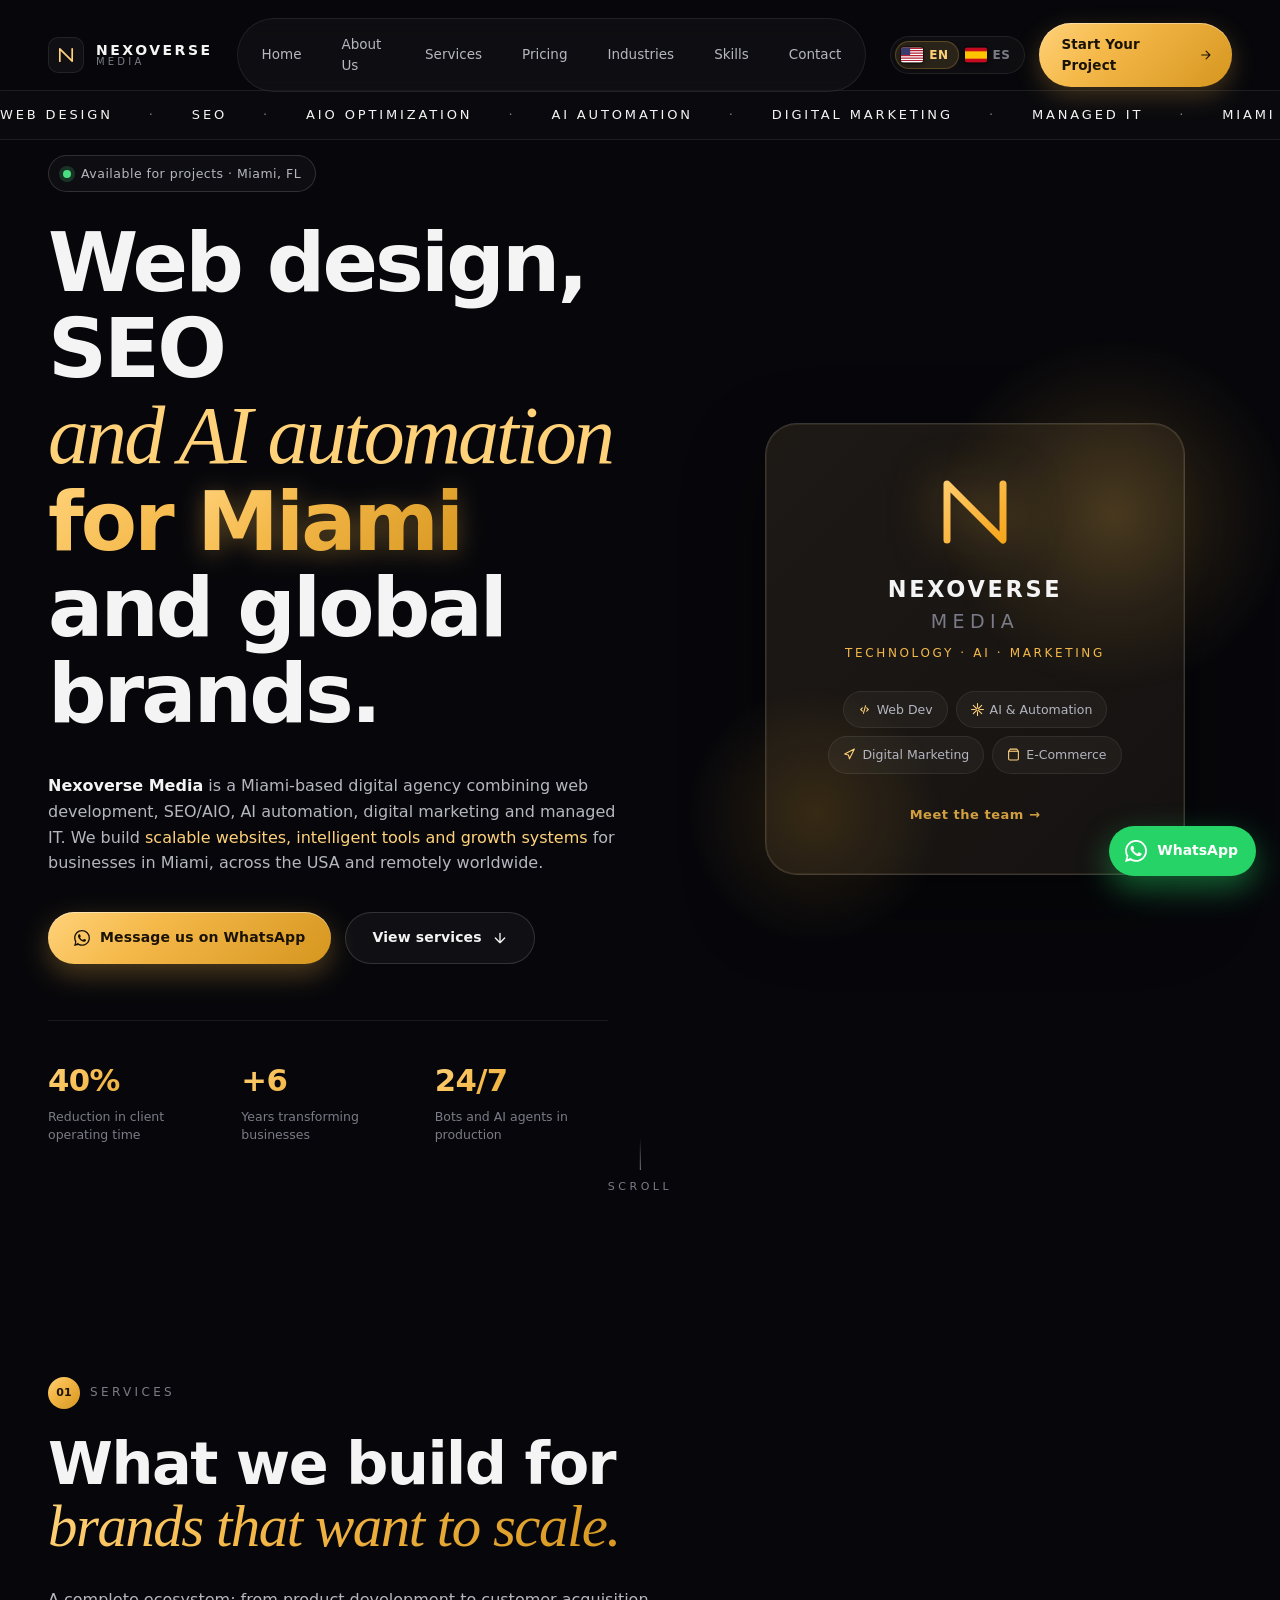
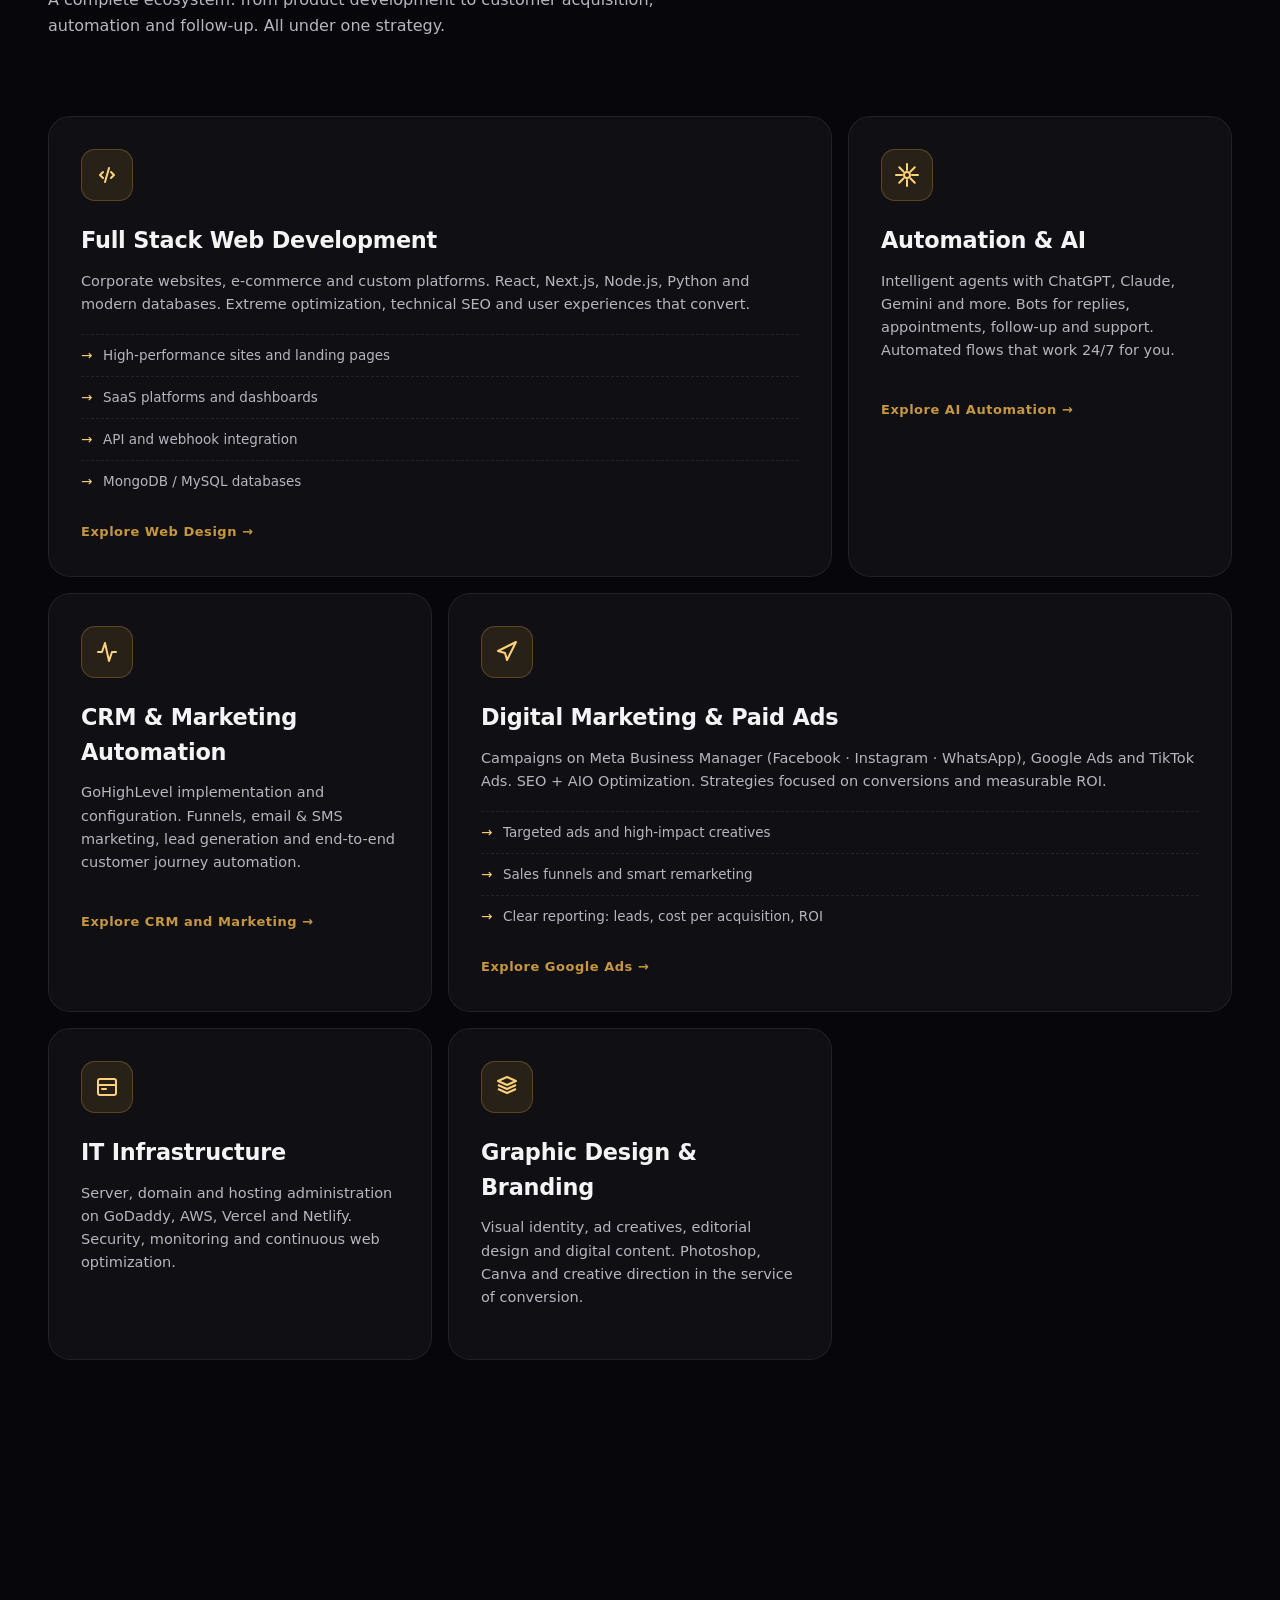
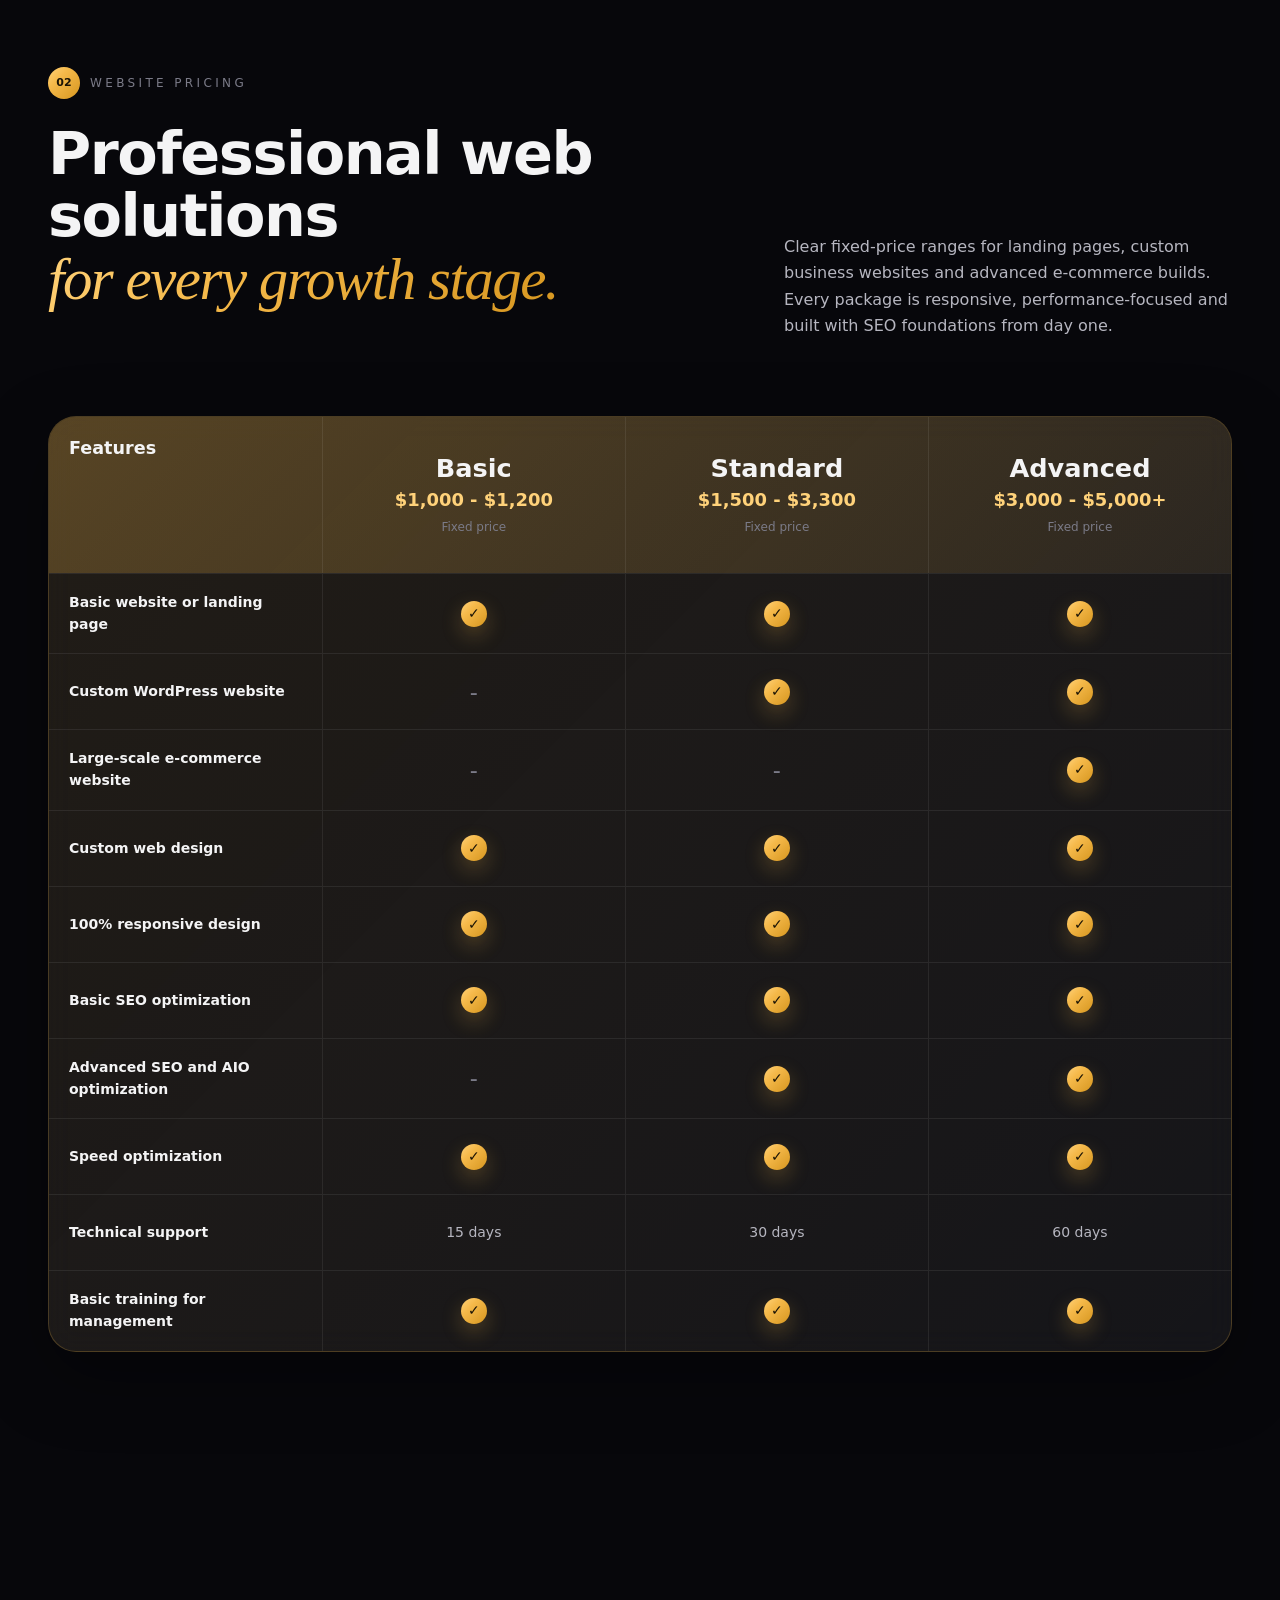
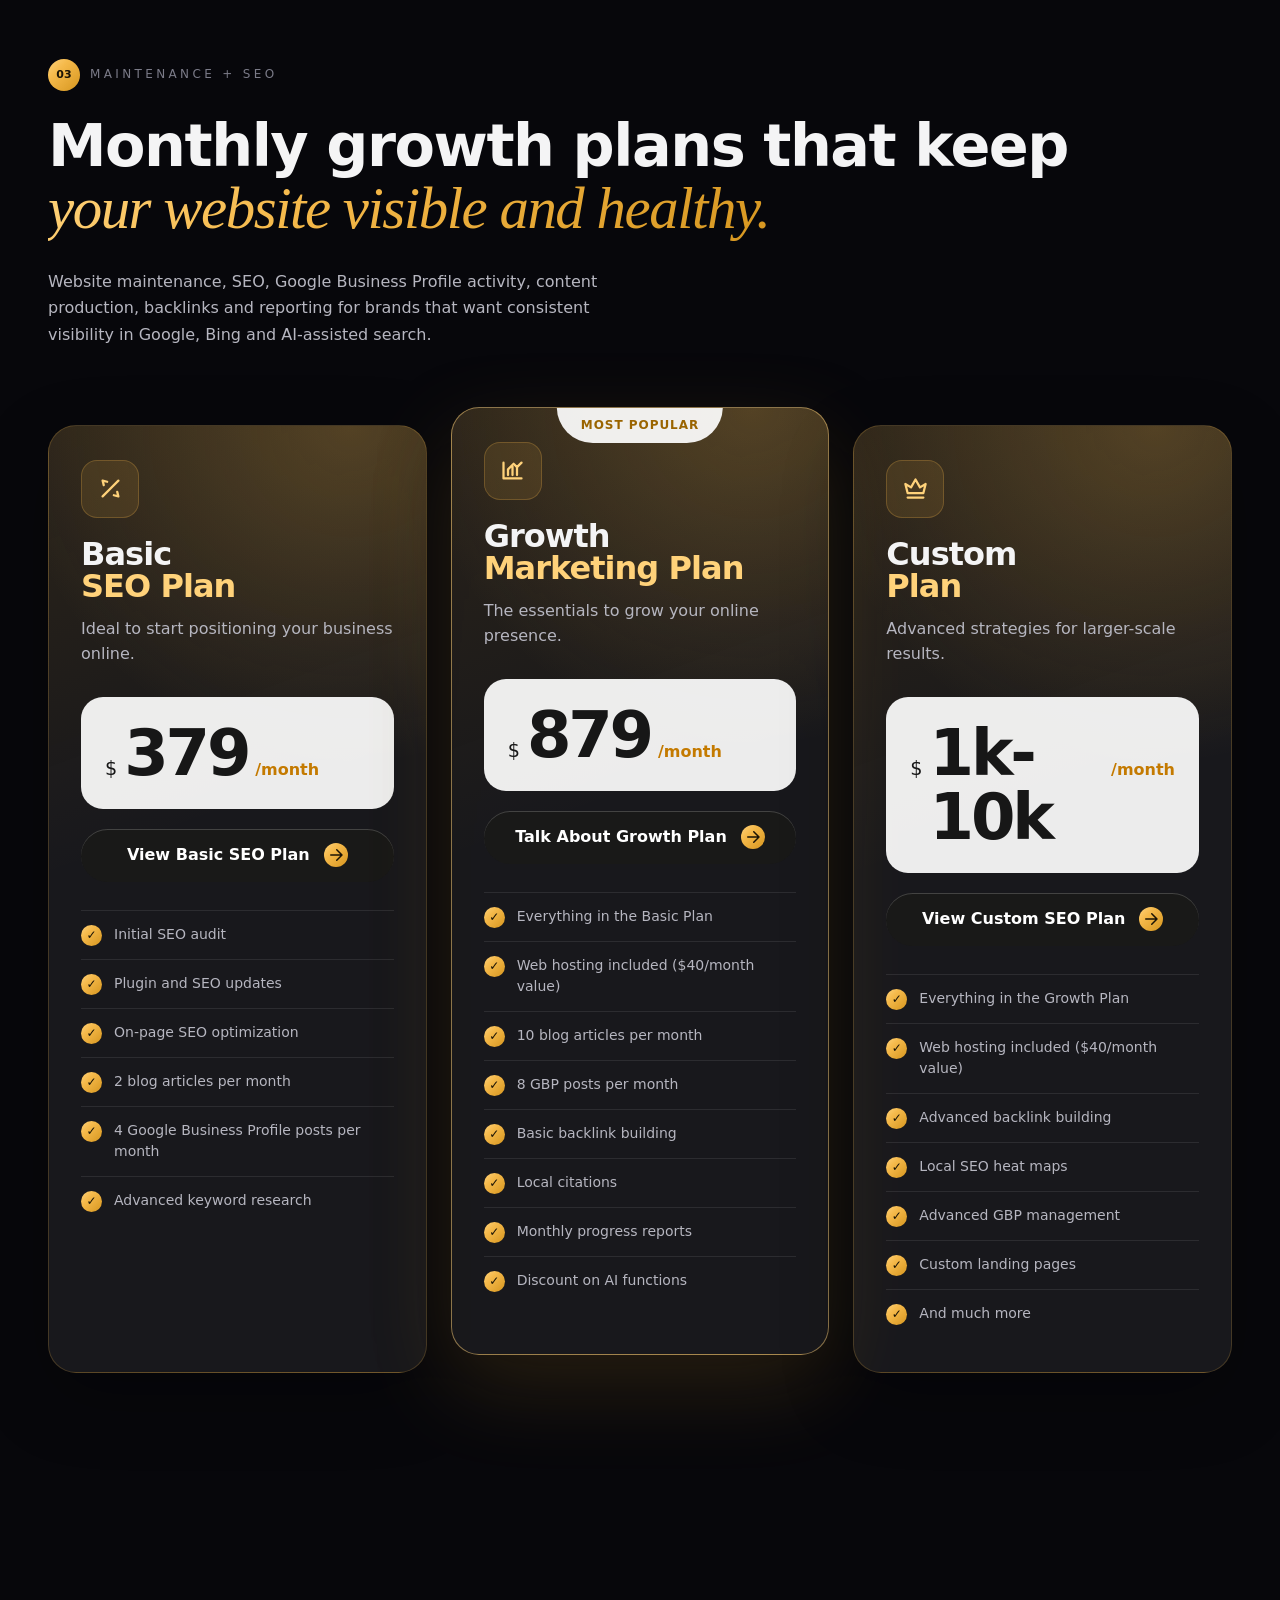
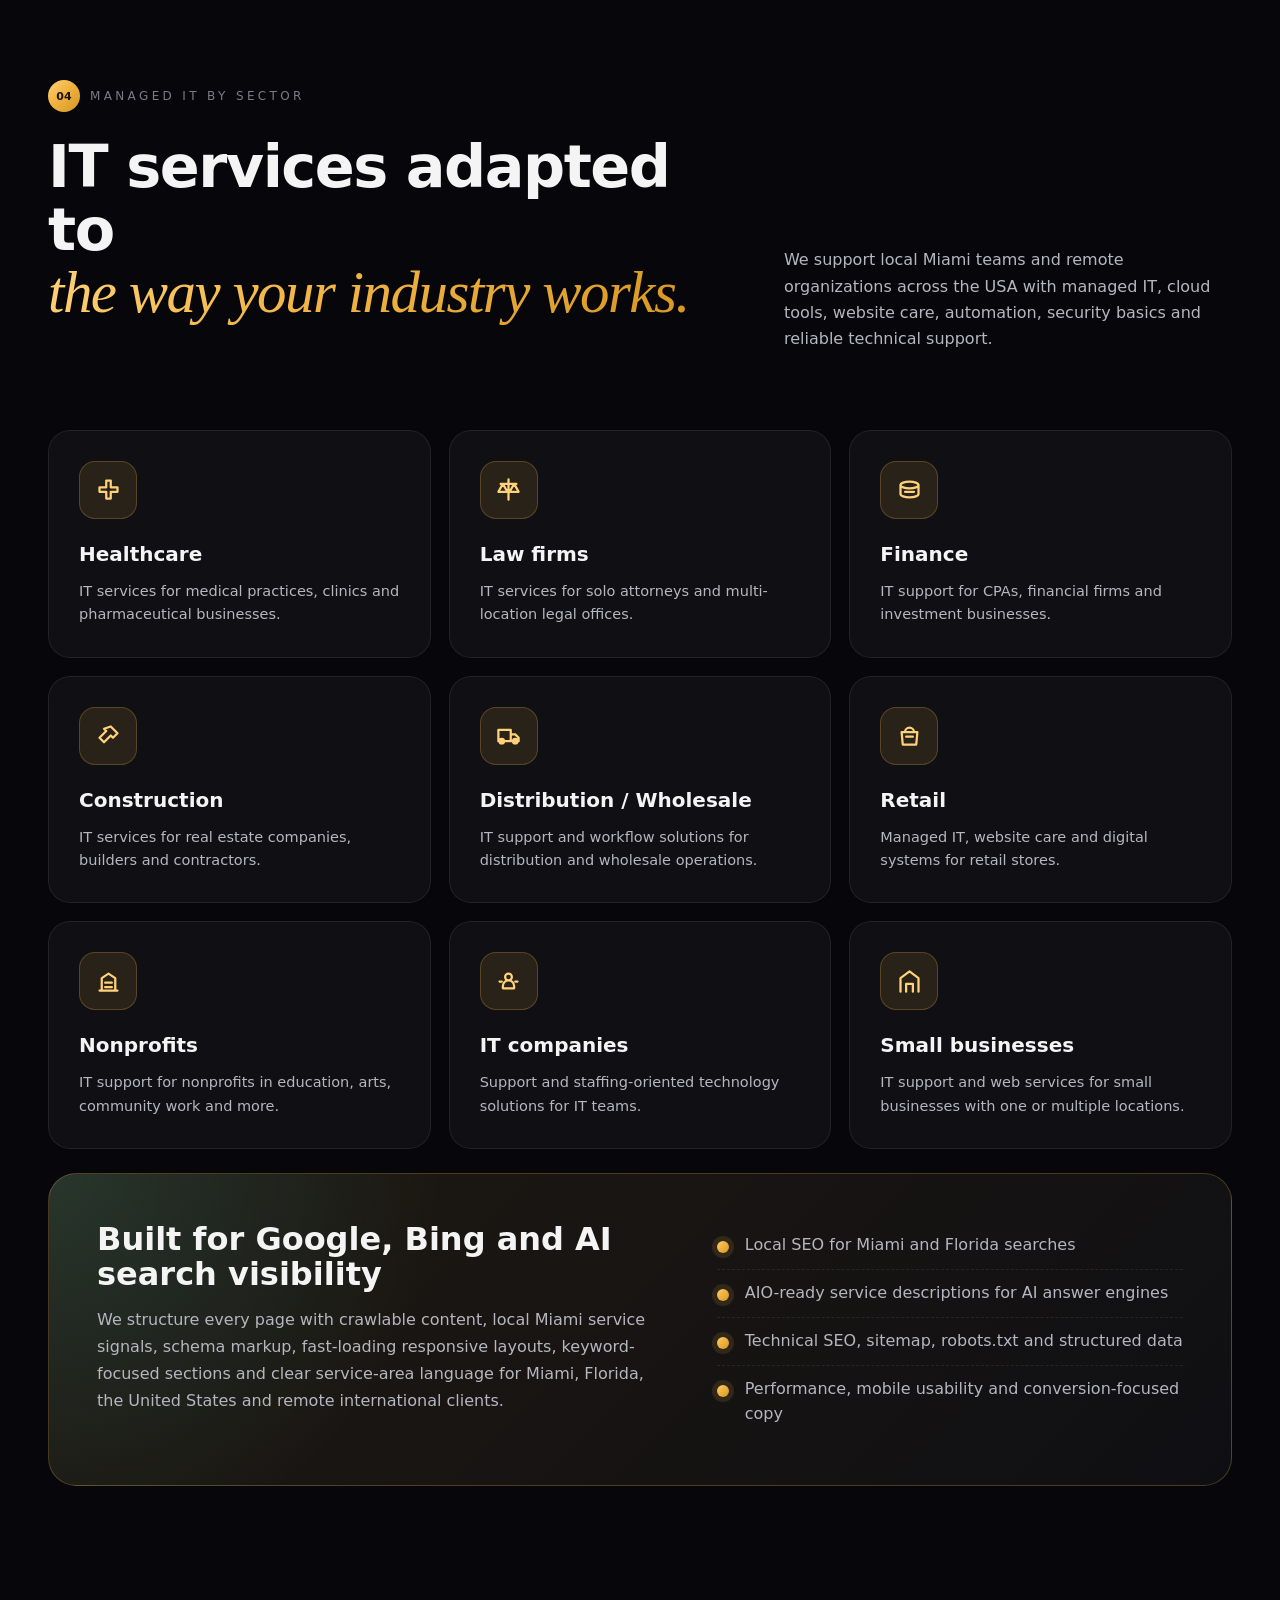
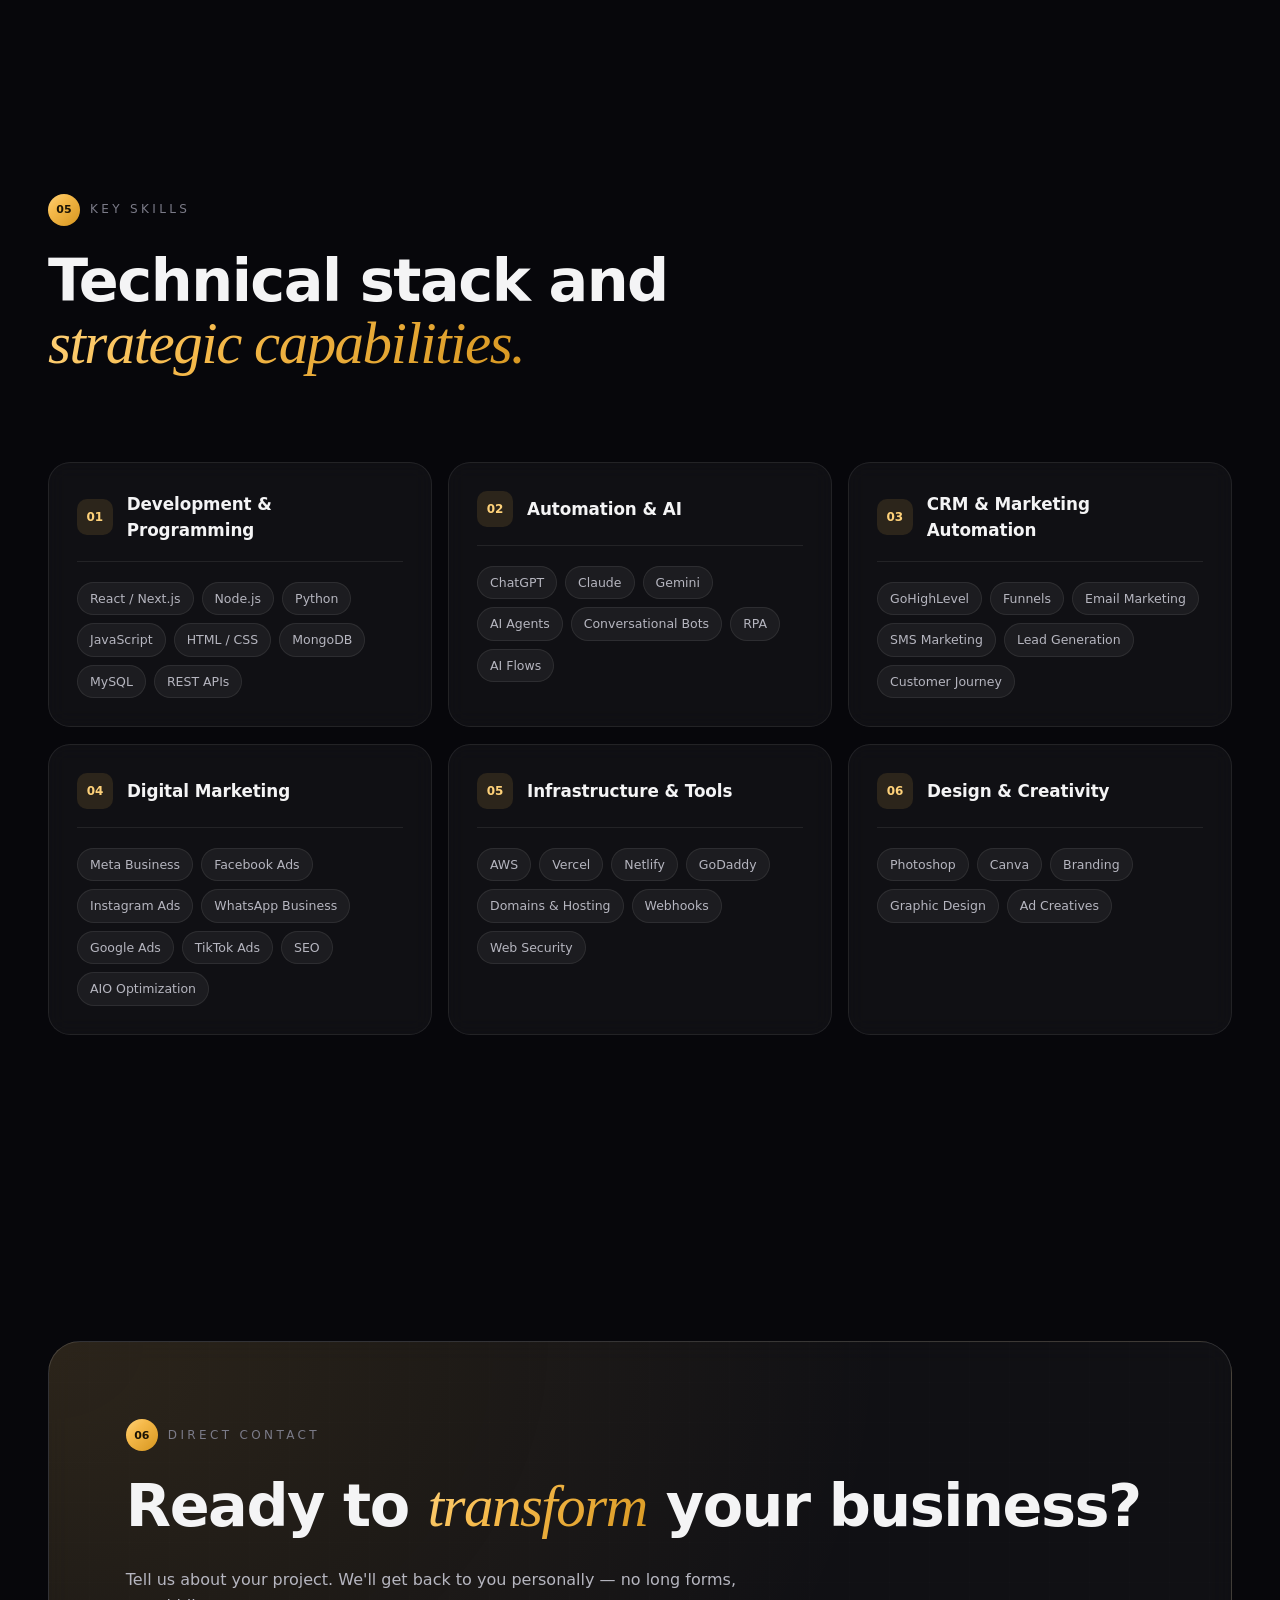
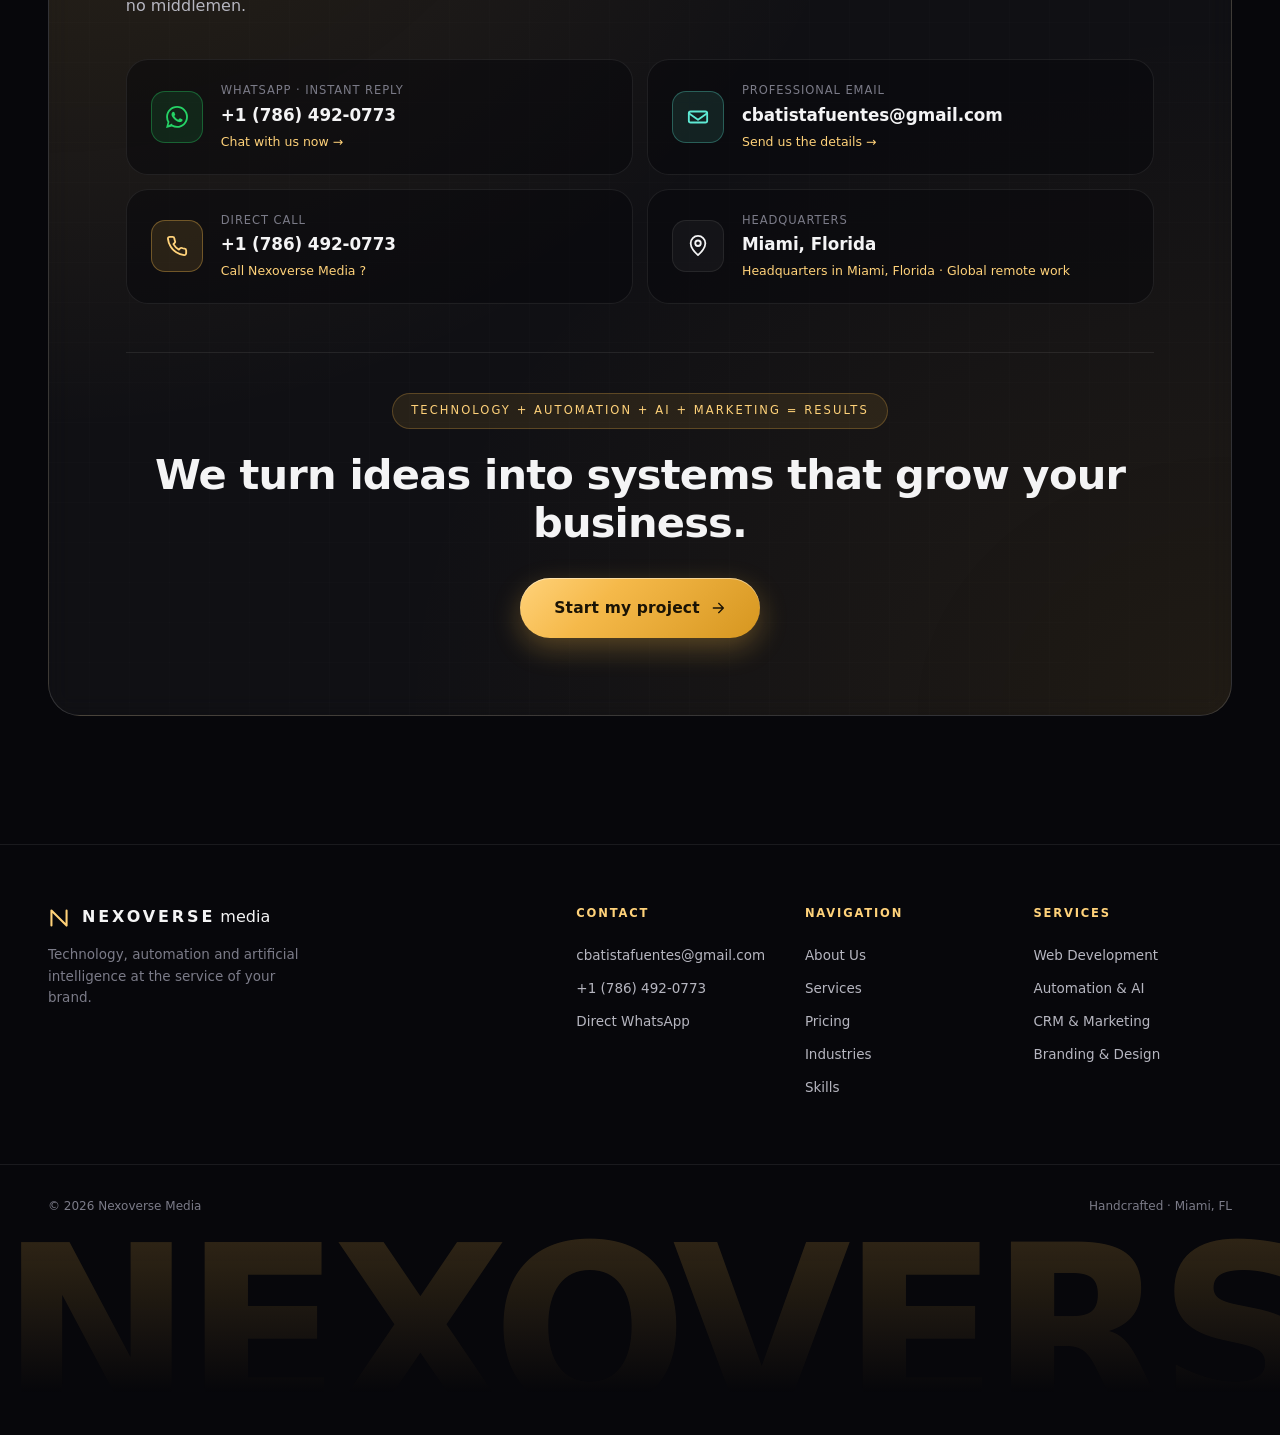
==== commit 3424d5e3: "Point SEO metadata to worldmarketinglabs domain" ====
--- a/index.html
+++ b/index.html
@@ -8,24 +8,24 @@
 <meta name="robots" content="index, follow, max-image-preview:large" />
 <meta name="author" content="Nexoverse Media" />
 <meta name="keywords" content="web design Miami, SEO Miami, AIO optimization, AI automation Miami, managed IT services Miami, digital marketing Miami, website development Miami" />
-<link rel="canonical" href="https://nexoverse-media-portfolio.vercel.app/" />
+<link rel="canonical" href="https://www.worldmarketinglabs.com/" />
 <meta property="og:title" content="Nexoverse Media | Web Design, SEO, AI &amp; Managed IT in Miami" />
 <meta property="og:description" content="Nexoverse Media is a Miami digital agency for web design, SEO, AIO, AI automation, digital marketing and managed IT services across the USA and worldwide." />
 <meta property="og:type" content="website" />
-<meta property="og:url" content="https://nexoverse-media-portfolio.vercel.app/" />
+<meta property="og:url" content="https://www.worldmarketinglabs.com/" />
 <meta property="og:site_name" content="Nexoverse Media" />
 <meta property="og:locale" content="en_US" />
 <meta property="og:locale:alternate" content="es_US" />
-<meta property="og:image" content="https://nexoverse-media-portfolio.vercel.app/assets/carlos.jpg" />
+<meta property="og:image" content="https://www.worldmarketinglabs.com/assets/carlos.jpg" />
 <meta name="twitter:card" content="summary_large_image" />
 <meta name="twitter:title" content="Nexoverse Media | Web Design, SEO, AI &amp; Managed IT in Miami" />
 <meta name="twitter:description" content="Nexoverse Media is a Miami digital agency for web design, SEO, AIO, AI automation, digital marketing and managed IT services across the USA and worldwide." />
-<meta name="twitter:image" content="https://nexoverse-media-portfolio.vercel.app/assets/carlos.jpg" />
+<meta name="twitter:image" content="https://www.worldmarketinglabs.com/assets/carlos.jpg" />
 <title>Nexoverse Media | Web Design, SEO, AI &amp; Managed IT in Miami</title>
 <link rel="icon" type="image/svg+xml" href="/favicon.svg" />
 <link rel="apple-touch-icon" href="/favicon.svg" />
 <link rel="stylesheet" href="styles.min.css" />
-<script type="application/ld+json">{"@context":"https://schema.org","@graph":[{"@type":["Organization","LocalBusiness","ProfessionalService"],"@id":"https://nexoverse-media-portfolio.vercel.app/#business","name":"Nexoverse Media","url":"https://nexoverse-media-portfolio.vercel.app/","telephone":"+1-786-492-0773","email":"cbatistafuentes@gmail.com","image":"https://nexoverse-media-portfolio.vercel.app/assets/carlos.jpg","address":{"@type":"PostalAddress","addressLocality":"Miami","addressRegion":"FL","addressCountry":"US"},"areaServed":[{"@type":"City","name":"Miami"},{"@type":"State","name":"Florida"},{"@type":"Country","name":"United States"},{"@type":"Place","name":"Remote clients worldwide"}],"description":"Miami digital agency offering web design, website development, SEO, AIO optimization, AI automation, digital marketing, Google Ads, social media marketing, website maintenance and managed IT services.","slogan":"Websites, automation, marketing and IT systems that grow businesses."},{"@type":"WebSite","@id":"https://nexoverse-media-portfolio.vercel.app/#website","url":"https://nexoverse-media-portfolio.vercel.app/","name":"Nexoverse Media","publisher":{"@id":"https://nexoverse-media-portfolio.vercel.app/#business"},"inLanguage":["en-US","es-US"]},{"@type":"WebPage","@id":"https://nexoverse-media-portfolio.vercel.app/#webpage","url":"https://nexoverse-media-portfolio.vercel.app/","name":"Nexoverse Media | Web Design, SEO, AI & Managed IT in Miami","description":"Nexoverse Media is a Miami digital agency for web design, SEO, AIO, AI automation, digital marketing and managed IT services across the USA and worldwide.","isPartOf":{"@id":"https://nexoverse-media-portfolio.vercel.app/#website"},"about":{"@id":"https://nexoverse-media-portfolio.vercel.app/#business"},"inLanguage":["en-US","es-US"]},{"@type":"OfferCatalog","@id":"https://nexoverse-media-portfolio.vercel.app/#offers","name":"Web, SEO, AIO, Marketing, Automation and Managed IT Services","provider":{"@id":"https://nexoverse-media-portfolio.vercel.app/#business"},"itemListElement":[{"@type":"Offer","name":"Basic Website Package","priceCurrency":"USD","price":"1000","itemOffered":{"@type":"Service","name":"Basic website or landing page"}},{"@type":"Offer","name":"Standard Website Package","priceCurrency":"USD","price":"1500","itemOffered":{"@type":"Service","name":"Custom website and SEO setup"}},{"@type":"Offer","name":"Growth Marketing Plan","priceCurrency":"USD","price":"879","itemOffered":{"@type":"Service","name":"Monthly SEO and marketing growth plan"}}]}]}</script>
+<script type="application/ld+json">{"@context":"https://schema.org","@graph":[{"@type":["Organization","LocalBusiness","ProfessionalService"],"@id":"https://www.worldmarketinglabs.com/#business","name":"Nexoverse Media","url":"https://www.worldmarketinglabs.com/","telephone":"+1-786-492-0773","email":"cbatistafuentes@gmail.com","image":"https://www.worldmarketinglabs.com/assets/carlos.jpg","address":{"@type":"PostalAddress","addressLocality":"Miami","addressRegion":"FL","addressCountry":"US"},"areaServed":[{"@type":"City","name":"Miami"},{"@type":"State","name":"Florida"},{"@type":"Country","name":"United States"},{"@type":"Place","name":"Remote clients worldwide"}],"description":"Miami digital agency offering web design, website development, SEO, AIO optimization, AI automation, digital marketing, Google Ads, social media marketing, website maintenance and managed IT services.","slogan":"Websites, automation, marketing and IT systems that grow businesses."},{"@type":"WebSite","@id":"https://www.worldmarketinglabs.com/#website","url":"https://www.worldmarketinglabs.com/","name":"Nexoverse Media","publisher":{"@id":"https://www.worldmarketinglabs.com/#business"},"inLanguage":["en-US","es-US"]},{"@type":"WebPage","@id":"https://www.worldmarketinglabs.com/#webpage","url":"https://www.worldmarketinglabs.com/","name":"Nexoverse Media | Web Design, SEO, AI & Managed IT in Miami","description":"Nexoverse Media is a Miami digital agency for web design, SEO, AIO, AI automation, digital marketing and managed IT services across the USA and worldwide.","isPartOf":{"@id":"https://www.worldmarketinglabs.com/#website"},"about":{"@id":"https://www.worldmarketinglabs.com/#business"},"inLanguage":["en-US","es-US"]},{"@type":"OfferCatalog","@id":"https://www.worldmarketinglabs.com/#offers","name":"Web, SEO, AIO, Marketing, Automation and Managed IT Services","provider":{"@id":"https://www.worldmarketinglabs.com/#business"},"itemListElement":[{"@type":"Offer","name":"Basic Website Package","priceCurrency":"USD","price":"1000","itemOffered":{"@type":"Service","name":"Basic website or landing page"}},{"@type":"Offer","name":"Standard Website Package","priceCurrency":"USD","price":"1500","itemOffered":{"@type":"Service","name":"Custom website and SEO setup"}},{"@type":"Offer","name":"Growth Marketing Plan","priceCurrency":"USD","price":"879","itemOffered":{"@type":"Service","name":"Monthly SEO and marketing growth plan"}}]}]}</script>
 </head>
 <body>
 
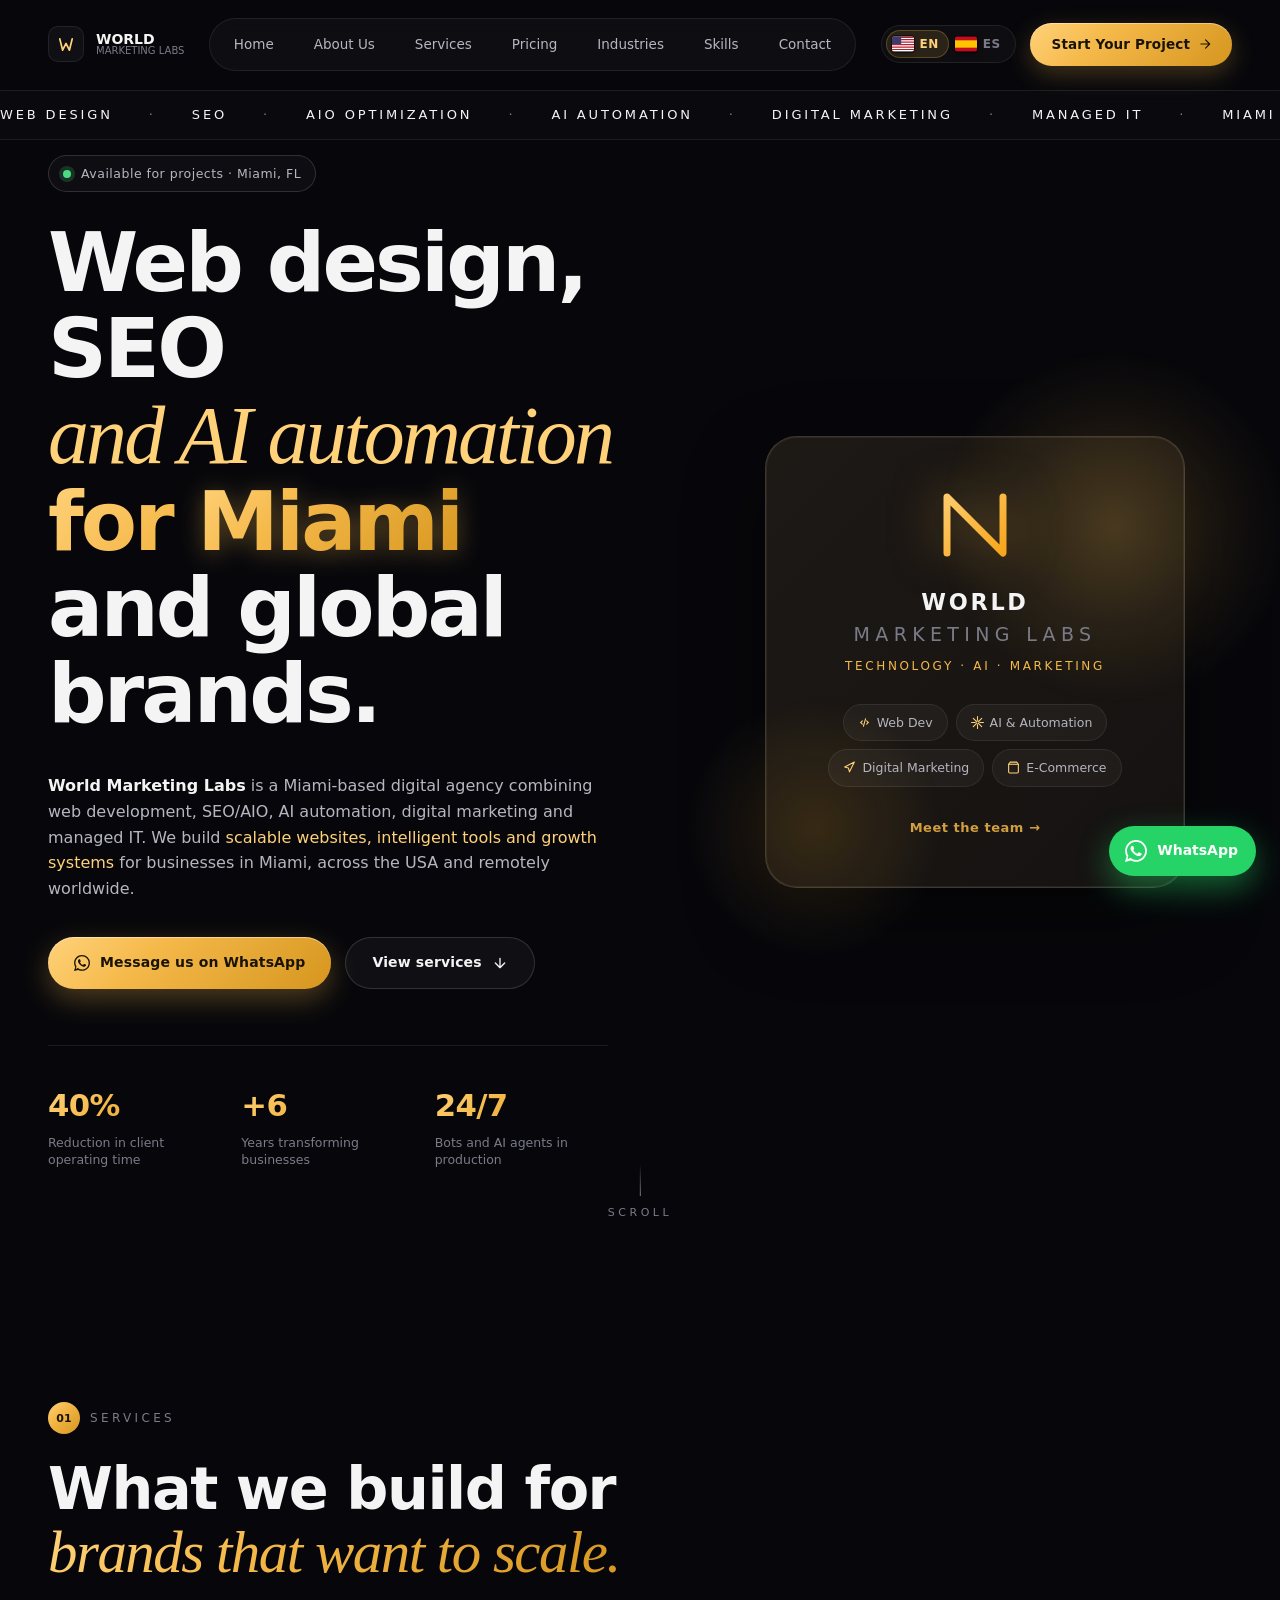
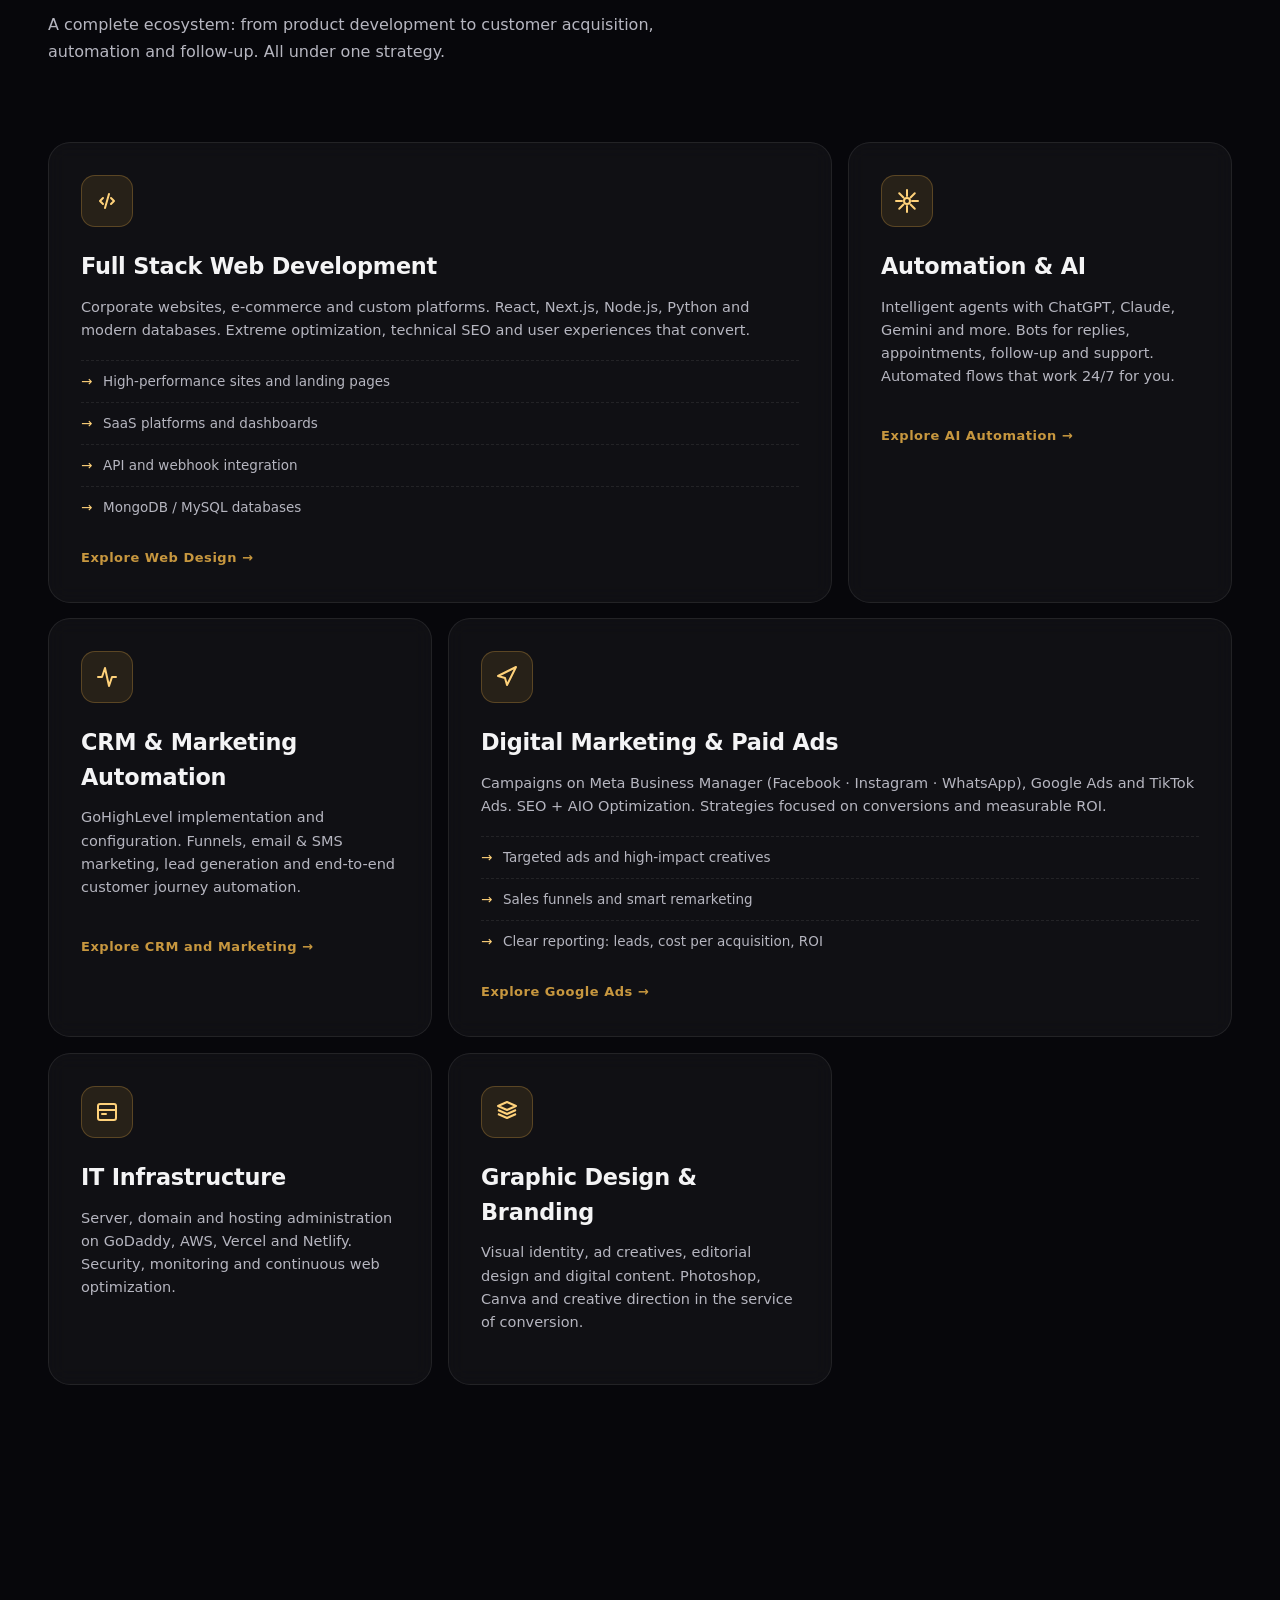
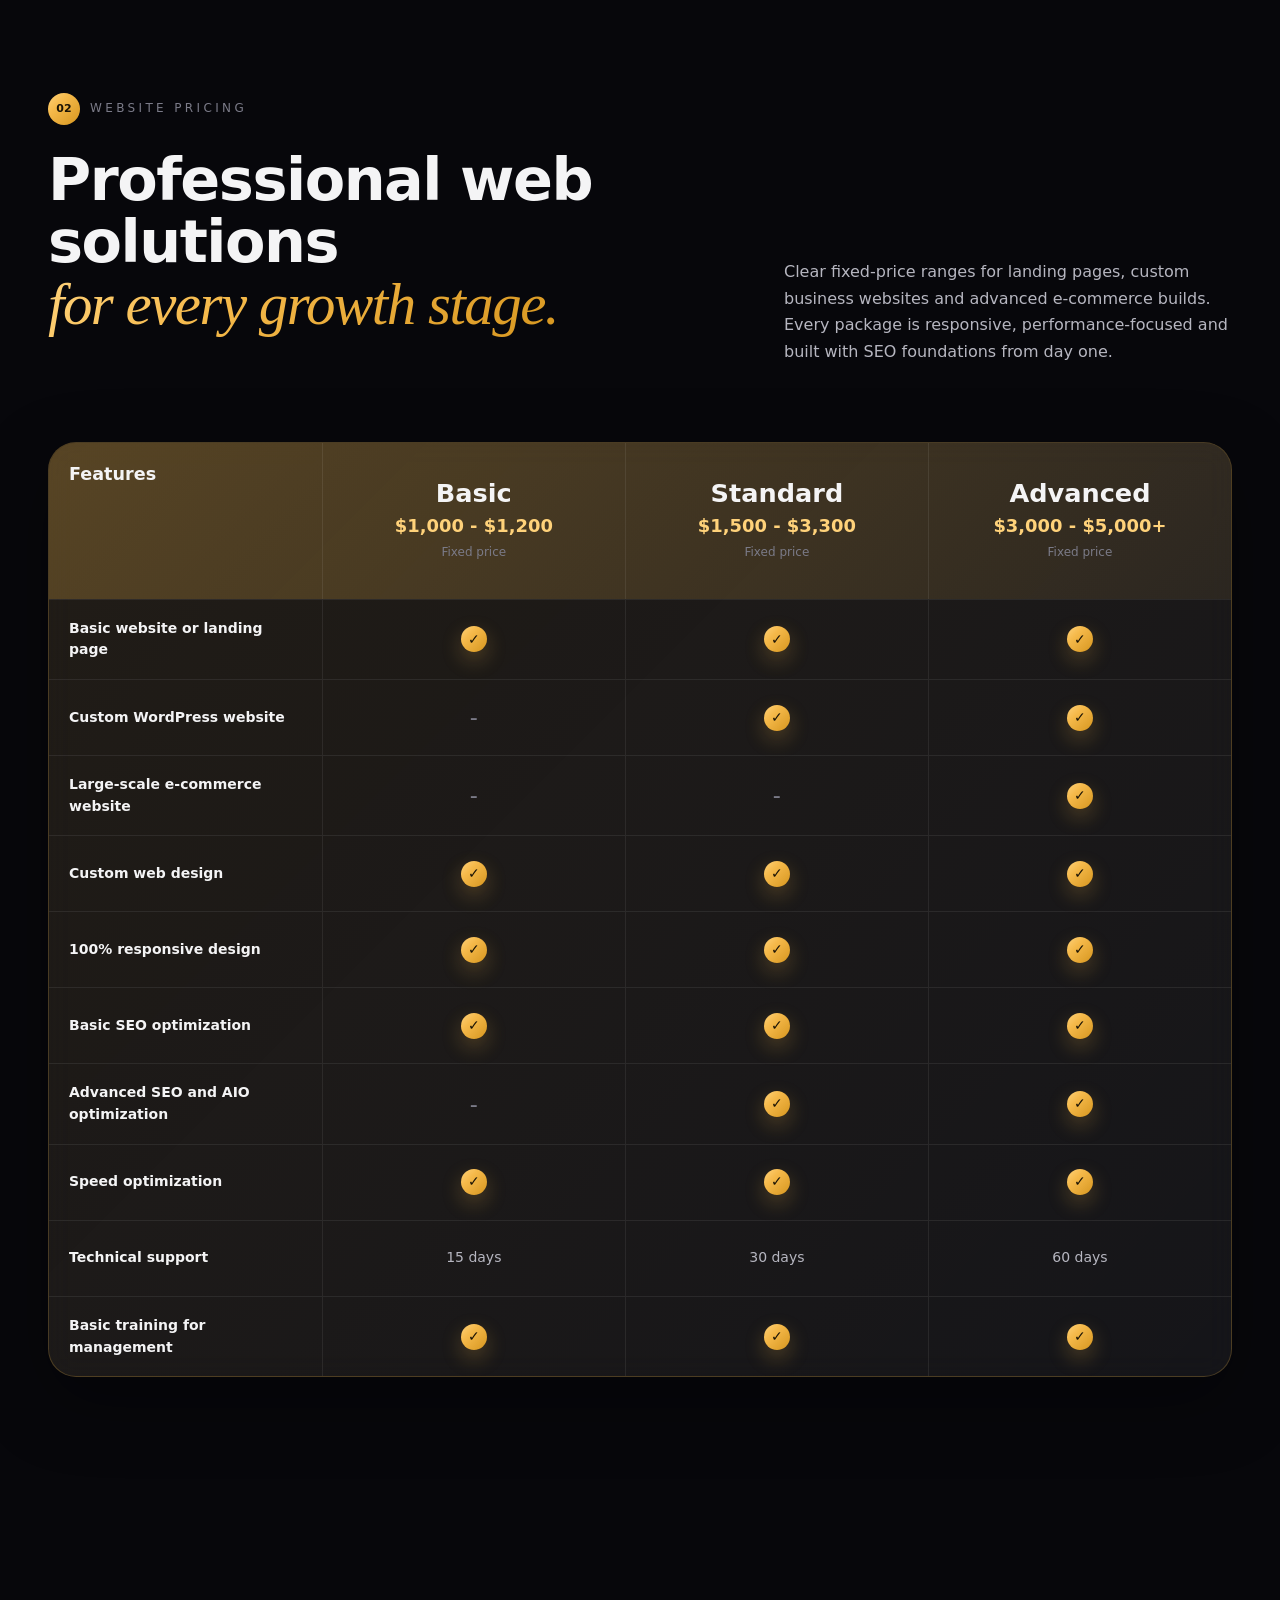
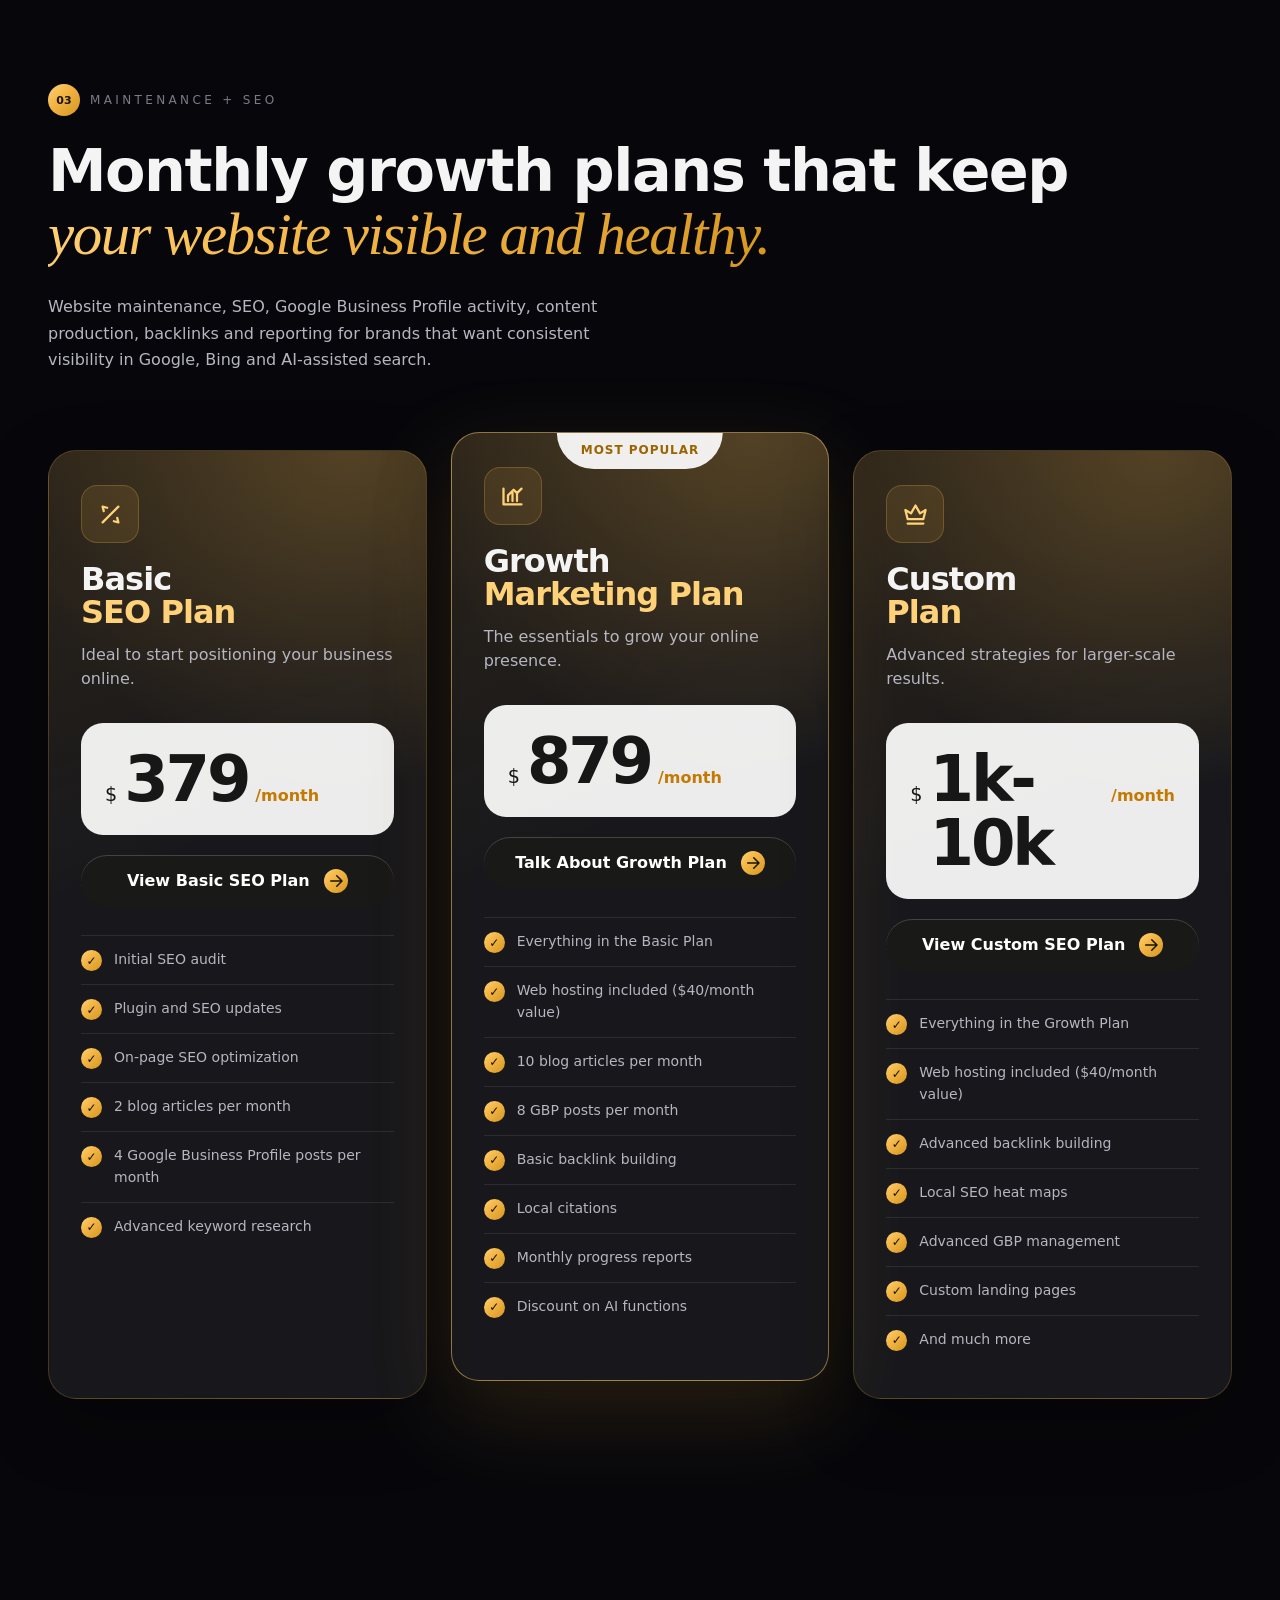
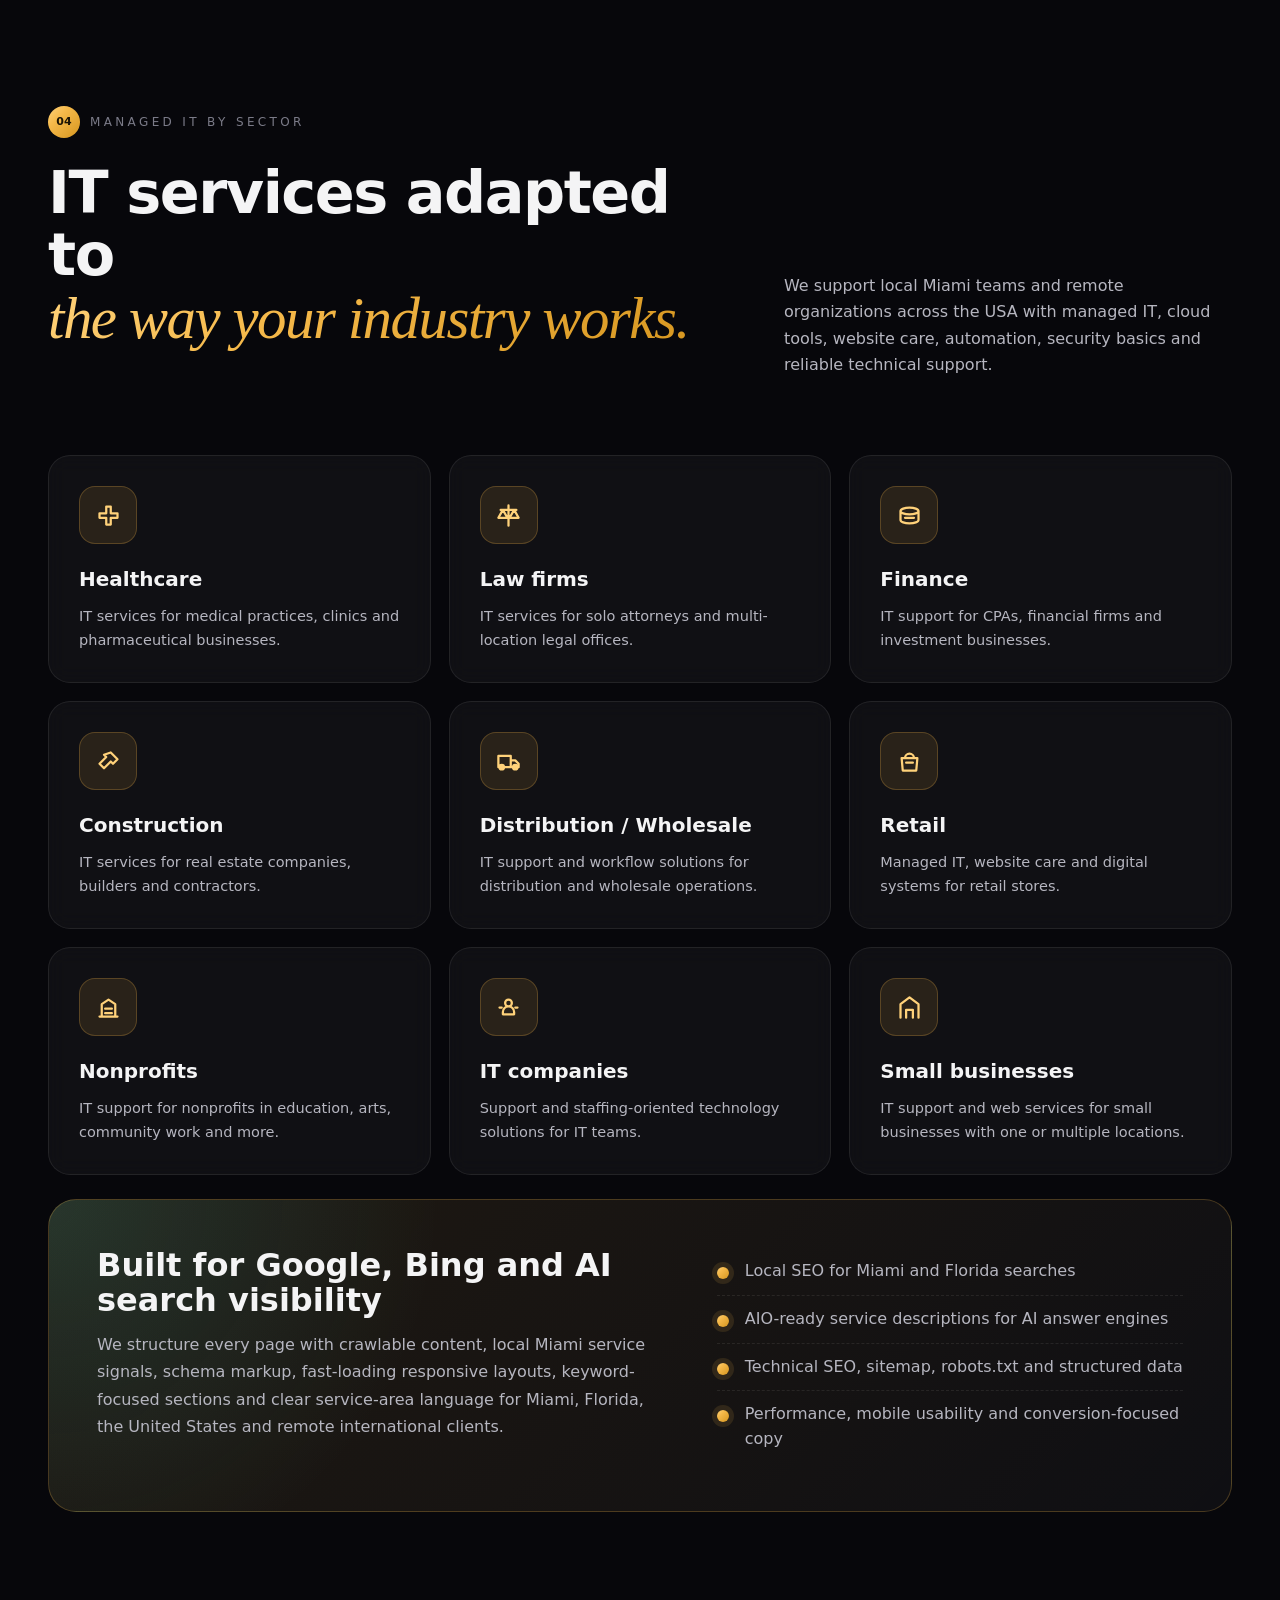
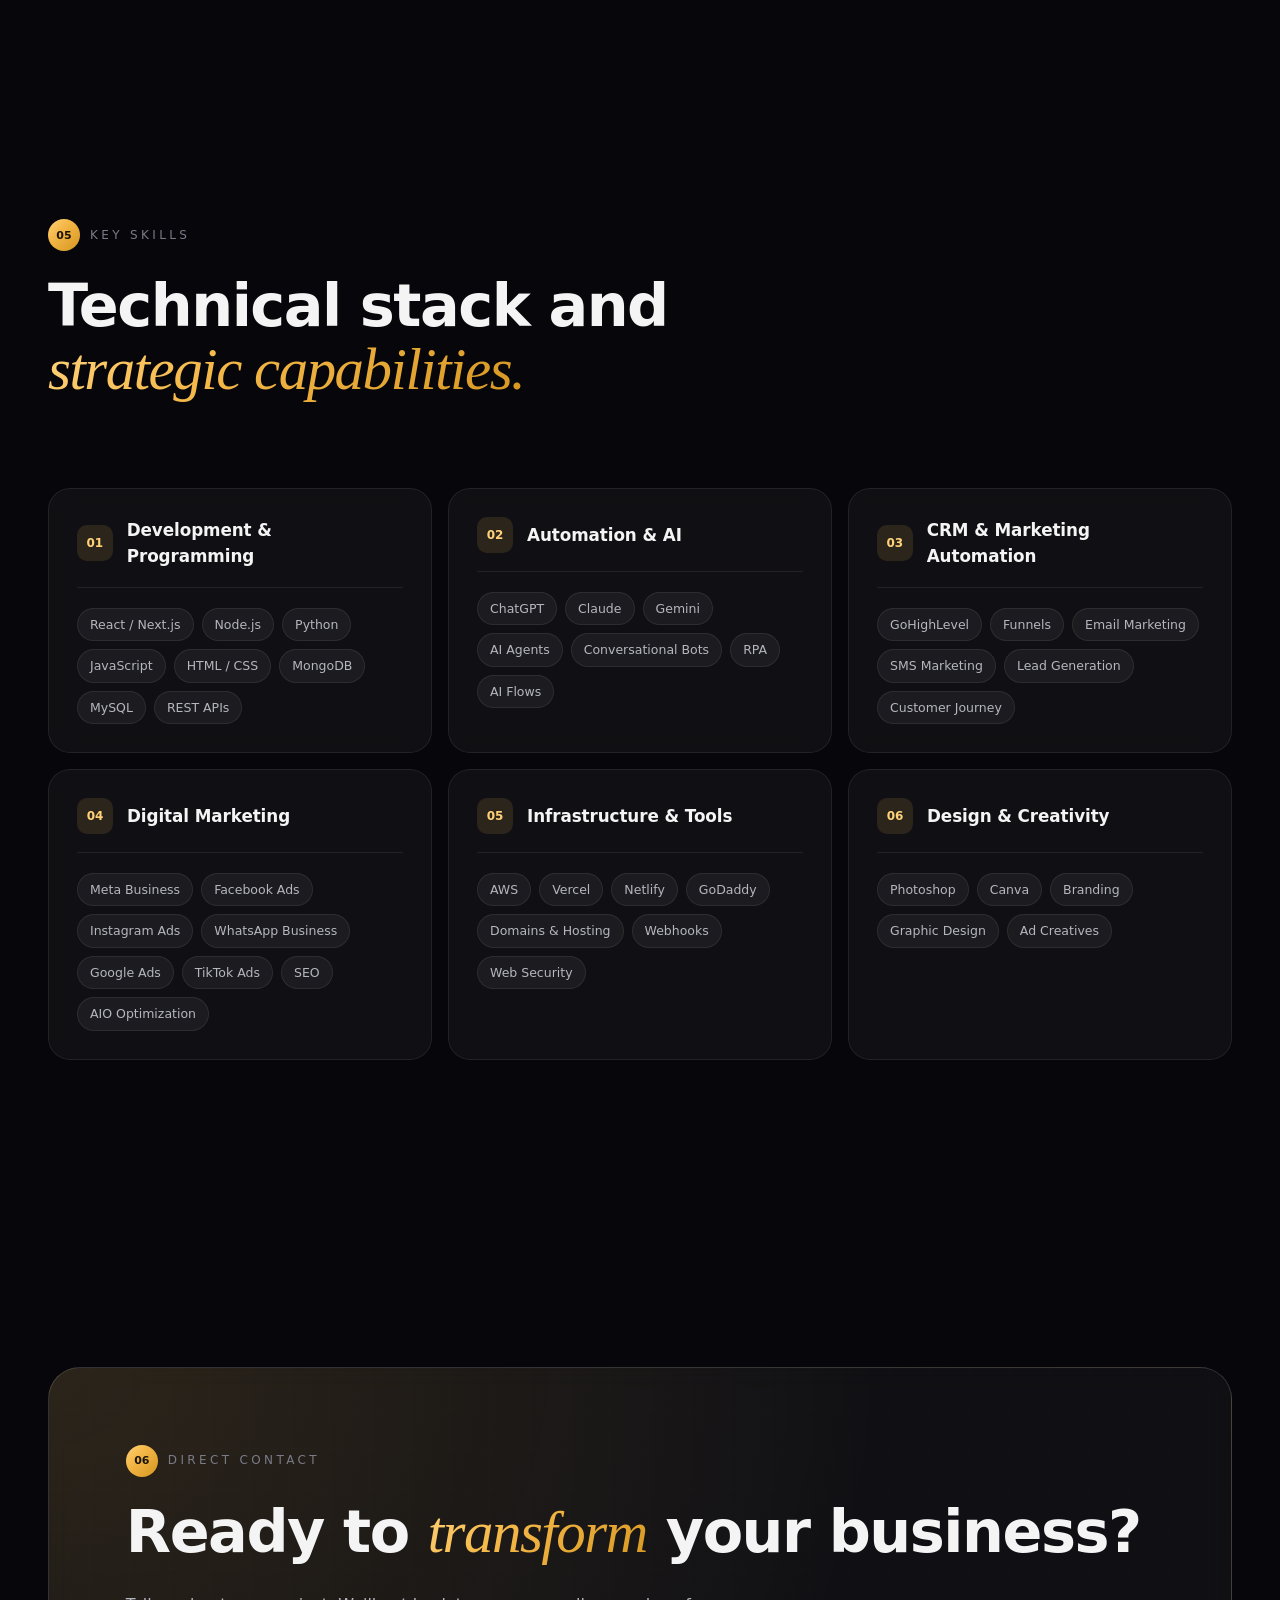
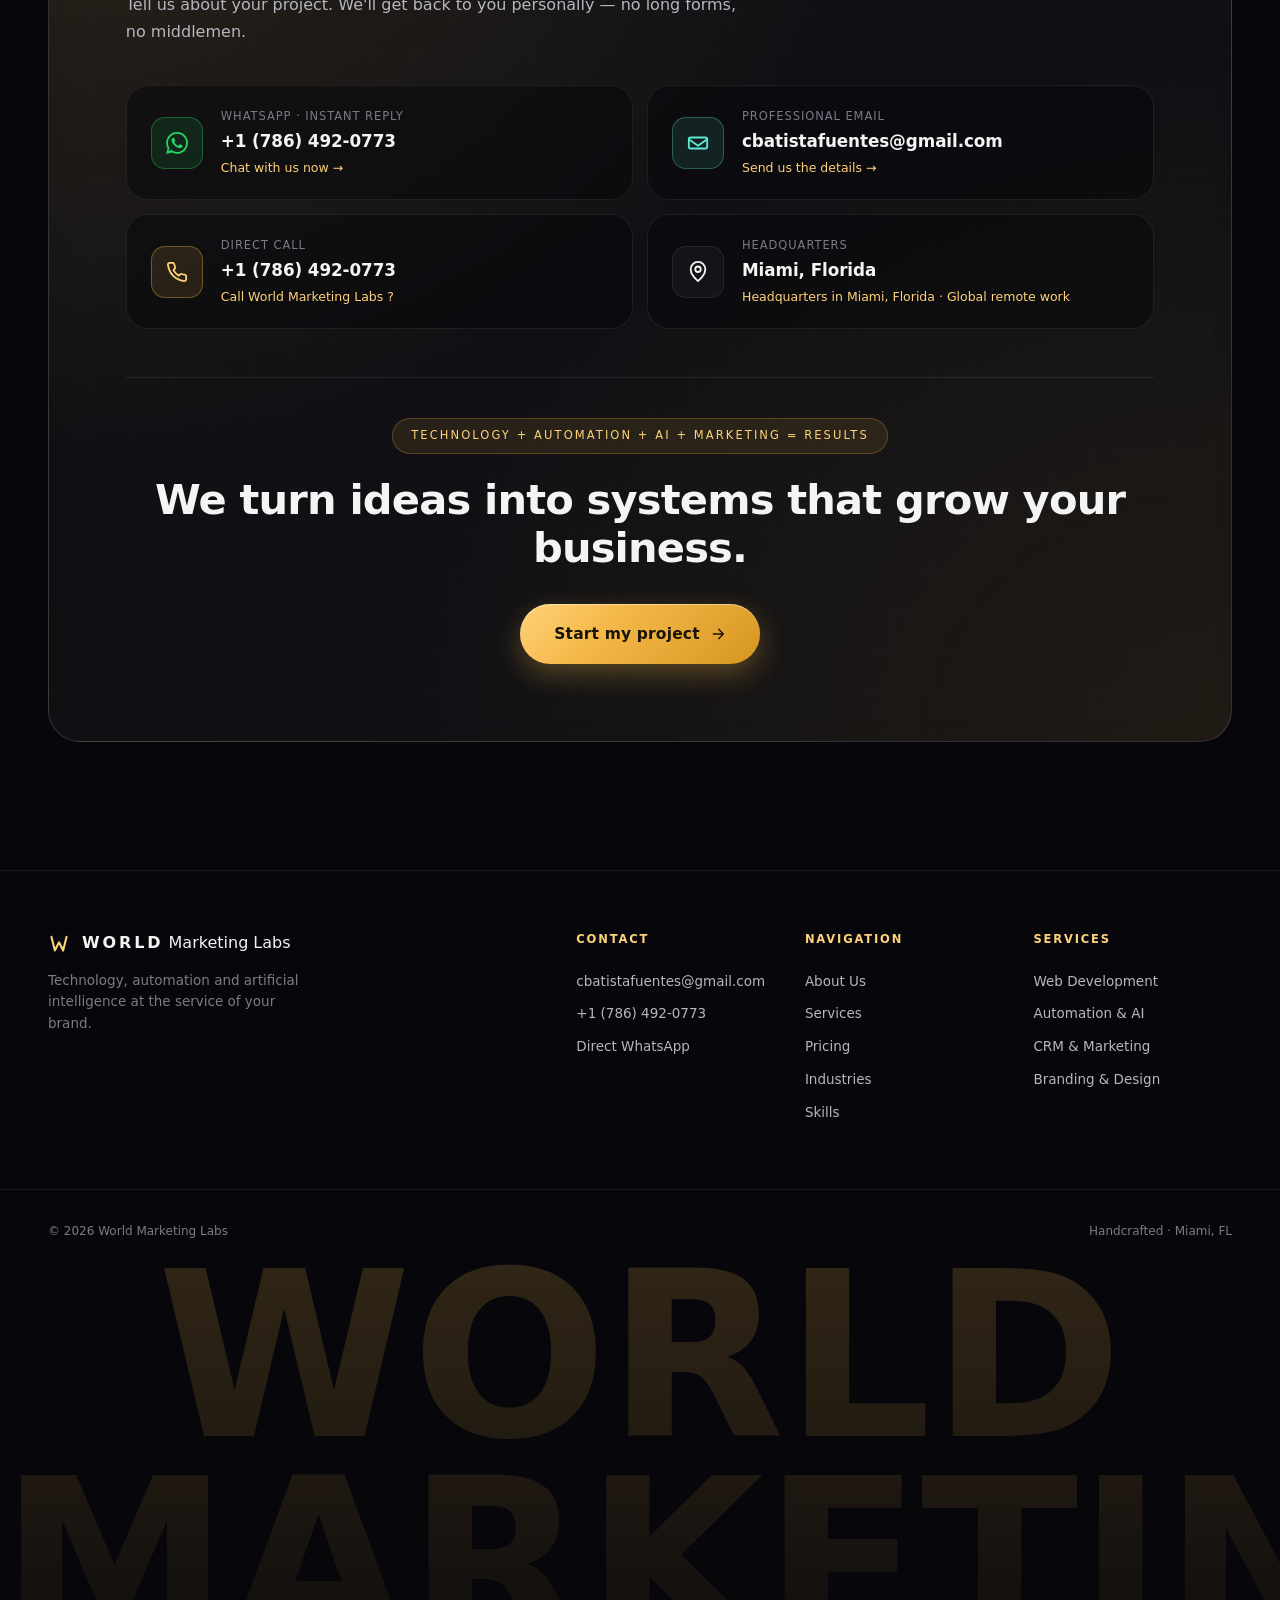
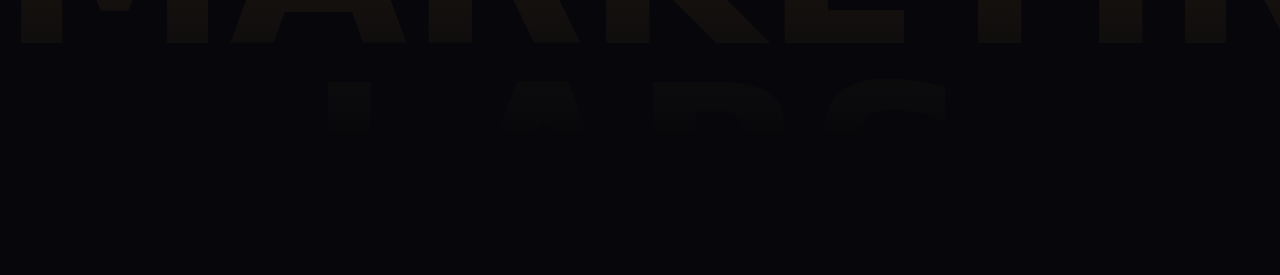
==== commit 81742f97: "Rebrand site to World Marketing Labs" ====
--- a/index.html
+++ b/index.html
@@ -4,28 +4,28 @@
 <meta charset="UTF-8" />
 <meta name="viewport" content="width=device-width, initial-scale=1.0, viewport-fit=cover" />
 <meta name="theme-color" content="#0a0a0f" />
-<meta name="description" content="Nexoverse Media is a Miami digital agency for web design, SEO, AIO, AI automation, digital marketing and managed IT services across the USA and worldwide." />
+<meta name="description" content="World Marketing Labs is a Miami digital agency for web design, SEO, AIO, AI automation, digital marketing and managed IT services across the USA and worldwide." />
 <meta name="robots" content="index, follow, max-image-preview:large" />
-<meta name="author" content="Nexoverse Media" />
+<meta name="author" content="World Marketing Labs" />
 <meta name="keywords" content="web design Miami, SEO Miami, AIO optimization, AI automation Miami, managed IT services Miami, digital marketing Miami, website development Miami" />
 <link rel="canonical" href="https://www.worldmarketinglabs.com/" />
-<meta property="og:title" content="Nexoverse Media | Web Design, SEO, AI &amp; Managed IT in Miami" />
-<meta property="og:description" content="Nexoverse Media is a Miami digital agency for web design, SEO, AIO, AI automation, digital marketing and managed IT services across the USA and worldwide." />
+<meta property="og:title" content="World Marketing Labs | Web Design, SEO, AI &amp; Managed IT in Miami" />
+<meta property="og:description" content="World Marketing Labs is a Miami digital agency for web design, SEO, AIO, AI automation, digital marketing and managed IT services across the USA and worldwide." />
 <meta property="og:type" content="website" />
 <meta property="og:url" content="https://www.worldmarketinglabs.com/" />
-<meta property="og:site_name" content="Nexoverse Media" />
+<meta property="og:site_name" content="World Marketing Labs" />
 <meta property="og:locale" content="en_US" />
 <meta property="og:locale:alternate" content="es_US" />
 <meta property="og:image" content="https://www.worldmarketinglabs.com/assets/carlos.jpg" />
 <meta name="twitter:card" content="summary_large_image" />
-<meta name="twitter:title" content="Nexoverse Media | Web Design, SEO, AI &amp; Managed IT in Miami" />
-<meta name="twitter:description" content="Nexoverse Media is a Miami digital agency for web design, SEO, AIO, AI automation, digital marketing and managed IT services across the USA and worldwide." />
+<meta name="twitter:title" content="World Marketing Labs | Web Design, SEO, AI &amp; Managed IT in Miami" />
+<meta name="twitter:description" content="World Marketing Labs is a Miami digital agency for web design, SEO, AIO, AI automation, digital marketing and managed IT services across the USA and worldwide." />
 <meta name="twitter:image" content="https://www.worldmarketinglabs.com/assets/carlos.jpg" />
-<title>Nexoverse Media | Web Design, SEO, AI &amp; Managed IT in Miami</title>
+<title>World Marketing Labs | Web Design, SEO, AI &amp; Managed IT in Miami</title>
 <link rel="icon" type="image/svg+xml" href="/favicon.svg" />
 <link rel="apple-touch-icon" href="/favicon.svg" />
 <link rel="stylesheet" href="styles.min.css" />
-<script type="application/ld+json">{"@context":"https://schema.org","@graph":[{"@type":["Organization","LocalBusiness","ProfessionalService"],"@id":"https://www.worldmarketinglabs.com/#business","name":"Nexoverse Media","url":"https://www.worldmarketinglabs.com/","telephone":"+1-786-492-0773","email":"cbatistafuentes@gmail.com","image":"https://www.worldmarketinglabs.com/assets/carlos.jpg","address":{"@type":"PostalAddress","addressLocality":"Miami","addressRegion":"FL","addressCountry":"US"},"areaServed":[{"@type":"City","name":"Miami"},{"@type":"State","name":"Florida"},{"@type":"Country","name":"United States"},{"@type":"Place","name":"Remote clients worldwide"}],"description":"Miami digital agency offering web design, website development, SEO, AIO optimization, AI automation, digital marketing, Google Ads, social media marketing, website maintenance and managed IT services.","slogan":"Websites, automation, marketing and IT systems that grow businesses."},{"@type":"WebSite","@id":"https://www.worldmarketinglabs.com/#website","url":"https://www.worldmarketinglabs.com/","name":"Nexoverse Media","publisher":{"@id":"https://www.worldmarketinglabs.com/#business"},"inLanguage":["en-US","es-US"]},{"@type":"WebPage","@id":"https://www.worldmarketinglabs.com/#webpage","url":"https://www.worldmarketinglabs.com/","name":"Nexoverse Media | Web Design, SEO, AI & Managed IT in Miami","description":"Nexoverse Media is a Miami digital agency for web design, SEO, AIO, AI automation, digital marketing and managed IT services across the USA and worldwide.","isPartOf":{"@id":"https://www.worldmarketinglabs.com/#website"},"about":{"@id":"https://www.worldmarketinglabs.com/#business"},"inLanguage":["en-US","es-US"]},{"@type":"OfferCatalog","@id":"https://www.worldmarketinglabs.com/#offers","name":"Web, SEO, AIO, Marketing, Automation and Managed IT Services","provider":{"@id":"https://www.worldmarketinglabs.com/#business"},"itemListElement":[{"@type":"Offer","name":"Basic Website Package","priceCurrency":"USD","price":"1000","itemOffered":{"@type":"Service","name":"Basic website or landing page"}},{"@type":"Offer","name":"Standard Website Package","priceCurrency":"USD","price":"1500","itemOffered":{"@type":"Service","name":"Custom website and SEO setup"}},{"@type":"Offer","name":"Growth Marketing Plan","priceCurrency":"USD","price":"879","itemOffered":{"@type":"Service","name":"Monthly SEO and marketing growth plan"}}]}]}</script>
+<script type="application/ld+json">{"@context":"https://schema.org","@graph":[{"@type":["Organization","LocalBusiness","ProfessionalService"],"@id":"https://www.worldmarketinglabs.com/#business","name":"World Marketing Labs","url":"https://www.worldmarketinglabs.com/","telephone":"+1-786-492-0773","email":"cbatistafuentes@gmail.com","image":"https://www.worldmarketinglabs.com/assets/carlos.jpg","address":{"@type":"PostalAddress","addressLocality":"Miami","addressRegion":"FL","addressCountry":"US"},"areaServed":[{"@type":"City","name":"Miami"},{"@type":"State","name":"Florida"},{"@type":"Country","name":"United States"},{"@type":"Place","name":"Remote clients worldwide"}],"description":"Miami digital agency offering web design, website development, SEO, AIO optimization, AI automation, digital marketing, Google Ads, social media marketing, website maintenance and managed IT services.","slogan":"Websites, automation, marketing and IT systems that grow businesses."},{"@type":"WebSite","@id":"https://www.worldmarketinglabs.com/#website","url":"https://www.worldmarketinglabs.com/","name":"World Marketing Labs","publisher":{"@id":"https://www.worldmarketinglabs.com/#business"},"inLanguage":["en-US","es-US"]},{"@type":"WebPage","@id":"https://www.worldmarketinglabs.com/#webpage","url":"https://www.worldmarketinglabs.com/","name":"World Marketing Labs | Web Design, SEO, AI & Managed IT in Miami","description":"World Marketing Labs is a Miami digital agency for web design, SEO, AIO, AI automation, digital marketing and managed IT services across the USA and worldwide.","isPartOf":{"@id":"https://www.worldmarketinglabs.com/#website"},"about":{"@id":"https://www.worldmarketinglabs.com/#business"},"inLanguage":["en-US","es-US"]},{"@type":"OfferCatalog","@id":"https://www.worldmarketinglabs.com/#offers","name":"Web, SEO, AIO, Marketing, Automation and Managed IT Services","provider":{"@id":"https://www.worldmarketinglabs.com/#business"},"itemListElement":[{"@type":"Offer","name":"Basic Website Package","priceCurrency":"USD","price":"1000","itemOffered":{"@type":"Service","name":"Basic website or landing page"}},{"@type":"Offer","name":"Standard Website Package","priceCurrency":"USD","price":"1500","itemOffered":{"@type":"Service","name":"Custom website and SEO setup"}},{"@type":"Offer","name":"Growth Marketing Plan","priceCurrency":"USD","price":"879","itemOffered":{"@type":"Service","name":"Monthly SEO and marketing growth plan"}}]}]}</script>
 </head>
 <body>
 
@@ -45,7 +45,7 @@
   <a href="#hero" class="nav__brand" data-cursor="link">
     <span class="nav__brand-mark">
       <svg viewBox="0 0 32 32" fill="none" xmlns="http://www.w3.org/2000/svg">
-        <path d="M5 27 L5 5 L27 27 L27 5" stroke="url(#gx)" stroke-width="3" stroke-linecap="round" stroke-linejoin="round"/>
+        <path d="M5 7 L10 27 L16 15 L22 27 L27 7" stroke="url(#gx)" stroke-width="3" stroke-linecap="round" stroke-linejoin="round"/>
         <defs>
           <linearGradient id="gx" x1="0" y1="0" x2="32" y2="32">
             <stop offset="0" stop-color="#FFD27A"/>
@@ -55,8 +55,8 @@
       </svg>
     </span>
     <span class="nav__brand-text">
-      <strong>NEXOVERSE</strong>
-      <em>media</em>
+      <strong>WORLD</strong>
+      <em>Marketing Labs</em>
     </span>
   </a>
 
@@ -202,7 +202,7 @@
       </h1>
 
       <p class="hero__lead" data-i18n-html="hero.lead">
-        <strong>Nexoverse Media</strong> is a Miami-based digital agency combining web development, SEO/AIO, AI automation, digital marketing and managed IT. We build <em>scalable websites, intelligent tools and growth systems</em> for businesses in Miami, across the USA and remotely worldwide.
+        <strong>World Marketing Labs</strong> is a Miami-based digital agency combining web development, SEO/AIO, AI automation, digital marketing and managed IT. We build <em>scalable websites, intelligent tools and growth systems</em> for businesses in Miami, across the USA and remotely worldwide.
       </p>
 
       <div class="hero__ctas">
@@ -245,7 +245,7 @@
             <path d="M12 68 L12 12 L68 68 L68 12" stroke="url(#logoBig)" stroke-width="7" stroke-linecap="round" stroke-linejoin="round"/>
           </svg>
         </div>
-        <div class="company-visual__name"><strong>NEXOVERSE</strong><em>media</em></div>
+        <div class="company-visual__name"><strong>WORLD</strong><em>Marketing Labs</em></div>
         <p class="company-visual__tagline" data-i18n="hero.company.tagline">Technology · AI · Marketing</p>
         <div class="company-visual__chips">
           <span><svg viewBox="0 0 24 24" fill="none"><path d="M8 9l-3 3 3 3M16 9l3 3-3 3M14 5l-4 14" stroke="currentColor" stroke-width="2" stroke-linecap="round"/></svg>Web Dev</span>
@@ -601,7 +601,7 @@
         <div class="ctcard__body">
           <small data-i18n="contact.phone.label">Direct call</small>
           <strong>+1 (786) 492-0773</strong>
-          <span data-i18n="contact.phone.cta">Call Nexoverse Media →</span>
+          <span data-i18n="contact.phone.cta">Call World Marketing Labs →</span>
         </div>
       </a>
 
@@ -636,8 +636,8 @@
   <div class="footer__inner">
     <div class="footer__brand">
       <div class="footer__logo">
-        <svg viewBox="0 0 32 32" fill="none"><path d="M5 27 L5 5 L27 27 L27 5" stroke="url(#gx2)" stroke-width="3" stroke-linecap="round" stroke-linejoin="round"/><defs><linearGradient id="gx2" x1="0" y1="0" x2="32" y2="32"><stop offset="0" stop-color="#FFD27A"/><stop offset="1" stop-color="#F59E0B"/></linearGradient></defs></svg>
-        <span><strong>NEXOVERSE</strong> media</span>
+        <svg viewBox="0 0 32 32" fill="none"><path d="M5 7 L10 27 L16 15 L22 27 L27 7" stroke="url(#gx2)" stroke-width="3" stroke-linecap="round" stroke-linejoin="round"/><defs><linearGradient id="gx2" x1="0" y1="0" x2="32" y2="32"><stop offset="0" stop-color="#FFD27A"/><stop offset="1" stop-color="#F59E0B"/></linearGradient></defs></svg>
+        <span><strong>WORLD</strong> Marketing Labs</span>
       </div>
       <p data-i18n="footer.tagline">Technology, automation and artificial intelligence at the service of your brand.</p>
     </div>
@@ -668,11 +668,11 @@
   </div>
 
   <div class="footer__bottom">
-    <span>© <span id="yr">2026</span> Nexoverse Media</span>
+    <span>© <span id="yr">2026</span> World Marketing Labs</span>
     <span data-i18n="footer.built">Handcrafted · Miami, FL</span>
   </div>
 
-  <div class="footer__giant" aria-hidden="true">NEXOVERSE</div>
+  <div class="footer__giant" aria-hidden="true">WORLD MARKETING LABS</div>
 </footer>
 
 <!-- Floating Quick Action -->
--- a/styles.min.css
+++ b/styles.min.css
@@ -1 +1 @@
-:root{--bg:#07070b;--bg-2:#0c0c14;--surface:rgba(255, 255, 255, 0.04);--surface-2:rgba(255, 255, 255, 0.06);--line:rgba(255, 255, 255, 0.08);--line-strong:rgba(255, 255, 255, 0.14);--ink:#f4f4f5;--ink-soft:#b6b6c0;--ink-mute:#7b7b88;--gold:#f5b94a;--gold-2:#ffd27a;--gold-3:#d6961f;--accent-grad:linear-gradient(135deg, #ffd27a 0%, #f5b94a 35%, #d6961f 100%);--accent-grad-2:linear-gradient(135deg, #ffe9b8 0%, #f5b94a 50%, #b16d00 100%);--green:#25d366;--blue:#5eead4;--radius:22px;--radius-sm:14px;--ease:cubic-bezier(.22,.61,.36,1);--container:1320px}*{box-sizing:border-box}::selection{background:var(--gold);color:#1a1305}body,html{margin:0;padding:0;background:var(--bg);color:var(--ink);font-family:system-ui,-apple-system,BlinkMacSystemFont,"Segoe UI",sans-serif;font-size:16px;line-height:1.55;-webkit-font-smoothing:antialiased;-moz-osx-font-smoothing:grayscale;text-rendering:optimizeLegibility;overflow-x:hidden;scroll-behavior:smooth}body.is-loading{overflow:hidden}a{color:inherit;text-decoration:none}img{max-width:100%;display:block}ol,ul{list-style:none;padding:0;margin:0}button{font-family:inherit;cursor:pointer;border:0;background:0 0;color:inherit}.preloader{position:fixed;inset:0;background:var(--bg);z-index:9999;display:grid;place-items:center;transition:opacity .6s var(--ease),visibility .6s var(--ease)}.preloader.is-done{opacity:0;visibility:hidden}.preloader__inner{width:min(640px,80vw);text-align:center}.preloader__logo{display:flex;align-items:center;justify-content:center;gap:16px;font-family:system-ui,-apple-system,BlinkMacSystemFont,"Segoe UI",sans-serif;font-weight:700;letter-spacing:.3em;font-size:clamp(14px, 1.5vw, 18px);color:var(--ink-soft);margin-bottom:28px}.preloader__x{display:inline-grid;place-items:center;width:42px;height:42px;border-radius:50%;background:var(--accent-grad);box-shadow:0 8px 32px rgba(245,185,74,.4)}.preloader__x svg{width:22px;height:22px}.preloader__sep{width:32px;height:1px;background:linear-gradient(90deg,transparent,var(--ink-mute),transparent)}.preloader__bar{width:100%;height:2px;background:rgba(255,255,255,.06);border-radius:2px;overflow:hidden}.preloader__bar span{display:block;height:100%;width:0%;background:var(--accent-grad);transition:width .15s linear}.preloader__counter{margin-top:14px;font-family:system-ui,-apple-system,BlinkMacSystemFont,"Segoe UI",sans-serif;font-weight:500;color:var(--ink-mute);font-variant-numeric:tabular-nums}.bg-fx{position:fixed;inset:0;z-index:-1;overflow:hidden;pointer-events:none}.bg-grid{position:absolute;inset:0;background-image:linear-gradient(rgba(255,255,255,.025) 1px,transparent 1px),linear-gradient(90deg,rgba(255,255,255,.025) 1px,transparent 1px);background-size:60px 60px;mask-image:radial-gradient(ellipse at 50% 30%,#000 30%,transparent 80%);-webkit-mask-image:radial-gradient(ellipse at 50% 30%,#000 30%,transparent 80%)}.bg-aurora{position:absolute;width:50vw;height:50vw;border-radius:50%;filter:blur(120px);opacity:.55;animation:float 18s var(--ease) infinite alternate}.bg-aurora--1{top:-10%;left:-10%;background:radial-gradient(circle,#ffd27a55,transparent 60%)}.bg-aurora--2{bottom:-20%;right:-10%;background:radial-gradient(circle,#d6961f33,transparent 65%);animation-delay:-6s}.bg-aurora--3{top:40%;left:30%;width:30vw;height:30vw;background:radial-gradient(circle,#5eead422,transparent 70%);animation-delay:-12s}.bg-noise{position:absolute;inset:0;background-image:url("data:image/svg+xml,%3Csvg viewBox='0 0 200 200' xmlns='http://www.w3.org/2000/svg'%3E%3Cfilter id='n'%3E%3CfeTurbulence type='fractalNoise' baseFrequency='0.85' numOctaves='2' stitchTiles='stitch'/%3E%3C/filter%3E%3Crect width='100%25' height='100%25' filter='url(%23n)' opacity='0.6'/%3E%3C/svg%3E");opacity:.045;mix-blend-mode:overlay}@keyframes float{0%{transform:translate(0,0) scale(1)}100%{transform:translate(8vw,5vh) scale(1.2)}}.nav{position:fixed;top:0;left:0;right:0;z-index:100;display:flex;align-items:center;justify-content:space-between;gap:24px;padding:18px clamp(20px,4vw,48px);transition:all .35s var(--ease)}.nav.is-scrolled{backdrop-filter:blur(14px) saturate(160%);-webkit-backdrop-filter:blur(14px) saturate(160%);background:rgba(7,7,11,.7);border-bottom:1px solid var(--line);padding-top:12px;padding-bottom:12px}.nav__brand{display:flex;align-items:center;gap:12px;font-family:system-ui,-apple-system,BlinkMacSystemFont,"Segoe UI",sans-serif}.nav__brand-mark{width:36px;height:36px;display:grid;place-items:center;background:rgba(255,255,255,.04);border:1px solid var(--line);border-radius:10px;transition:transform .4s var(--ease)}.nav__brand:hover .nav__brand-mark{transform:rotate(180deg)}.nav__brand-mark svg{width:18px;height:18px}.nav__brand-text{display:flex;flex-direction:column;line-height:1}.nav__brand-text strong{font-size:14px;letter-spacing:.18em;font-weight:700}.nav__brand-text em{font-style:normal;font-size:10px;letter-spacing:.32em;color:var(--ink-mute);text-transform:uppercase}.nav__links{display:flex;align-items:center;gap:4px;background:rgba(255,255,255,.03);border:1px solid var(--line);padding:6px;border-radius:100px;backdrop-filter:blur(10px)}.nav__links a{padding:9px 18px;font-size:13.5px;font-weight:500;color:var(--ink-soft);border-radius:100px;transition:all .25s var(--ease);position:relative}.nav__links a:hover{color:var(--ink);background:rgba(255,255,255,.05)}.has-dropdown{position:relative}.has-dropdown>a{display:inline-flex!important;align-items:center;gap:5px}.has-dropdown>a .chev{width:10px;height:10px;transition:transform .2s}.has-dropdown:focus-within>a .chev,.has-dropdown:hover>a .chev{transform:rotate(180deg)}.nav__dropdown{position:absolute;top:100%;left:50%;transform:translateX(-50%) translateY(-6px);min-width:240px;padding-top:14px;background:0 0;opacity:0;pointer-events:none;transition:opacity .2s var(--ease),transform .2s var(--ease);z-index:200}.nav__dropdown::before{content:'';position:absolute;inset:14px 0 0 0;background:rgba(10,10,18,.96);backdrop-filter:blur(24px);-webkit-backdrop-filter:blur(24px);border:1px solid var(--line-strong);border-radius:var(--radius-sm);z-index:-1}.has-dropdown:focus-within .nav__dropdown,.has-dropdown:hover .nav__dropdown{opacity:1;pointer-events:auto;transform:translateX(-50%) translateY(0)}.nav__dropdown a{display:flex!important;align-items:center;gap:10px;padding:10px 14px;border-radius:9px;font-size:13.5px!important;color:var(--ink-soft)!important;transition:background .15s,color .15s;background:0 0}.nav__dropdown a:hover{background:var(--surface-2);color:var(--ink)!important}.nav__dropdown a svg{width:16px;height:16px;flex-shrink:0;opacity:.7}.nav__right{display:flex;align-items:center;gap:14px}.langswitch{display:inline-flex;align-items:center;background:rgba(255,255,255,.03);border:1px solid var(--line);padding:4px;border-radius:100px;backdrop-filter:blur(10px)}.langswitch__btn{display:inline-flex;align-items:center;gap:6px;padding:6px 10px 6px 6px;border-radius:100px;font-family:system-ui,-apple-system,BlinkMacSystemFont,"Segoe UI",sans-serif;font-size:12px;font-weight:600;color:var(--ink-mute);letter-spacing:.04em;transition:all .25s var(--ease);cursor:pointer}.langswitch__btn:hover{color:var(--ink)}.langswitch__btn.is-active{background:rgba(245,185,74,.12);color:var(--gold-2);box-shadow:inset 0 0 0 1px rgba(245,185,74,.25)}.langswitch__flag{display:inline-flex;width:22px;height:16px;border-radius:3px;overflow:hidden;flex-shrink:0;box-shadow:0 0 0 1px rgba(0,0,0,.4),0 2px 6px rgba(0,0,0,.4)}.langswitch__flag svg{width:100%;height:100%;display:block}.langswitch--mobile{flex-direction:row;gap:6px;padding:6px;margin-top:12px}.langswitch--mobile .langswitch__btn{padding:8px 14px 8px 10px;font-size:14px}.langswitch--mobile .langswitch__flag{width:28px;height:20px}.nav__cta{display:inline-flex;align-items:center;gap:8px;padding:11px 20px 11px 22px;border-radius:100px;background:var(--accent-grad);color:#1a1305;font-weight:600;font-size:13.5px;letter-spacing:.01em;box-shadow:0 8px 24px rgba(245,185,74,.25),inset 0 1px 0 rgba(255,255,255,.4);transition:transform .35s var(--ease),box-shadow .35s var(--ease)}.nav__cta:hover{box-shadow:0 12px 36px rgba(245,185,74,.4),inset 0 1px 0 rgba(255,255,255,.4)}.nav__cta svg{width:14px;height:14px}.nav__burger{display:none;width:40px;height:40px;flex-direction:column;gap:5px;justify-content:center;align-items:center}.nav__burger span{width:22px;height:2px;background:var(--ink);border-radius:2px;transition:all .3s var(--ease)}.nav__burger.is-open span:first-child{transform:translateY(3.5px) rotate(45deg)}.nav__burger.is-open span:last-child{transform:translateY(-3.5px) rotate(-45deg)}.mmenu{position:fixed;top:0;right:0;bottom:0;left:0;background:rgba(7,7,11,.95);backdrop-filter:blur(20px);z-index:90;display:none;overflow:hidden;opacity:0;pointer-events:none;transition:opacity .35s var(--ease)}.mmenu.is-open{opacity:1;pointer-events:all}.mmenu__panels{position:absolute;top:0;left:0;display:flex;width:200%;height:100%;transition:transform .35s var(--ease)}.mmenu__panels.is-sub{transform:translateX(-50%)}.mmenu__panel{width:50%;height:100%;display:flex;flex-direction:column;justify-content:center;align-items:center;gap:20px;font-size:22px;font-family:system-ui,-apple-system,BlinkMacSystemFont,"Segoe UI",sans-serif;font-weight:600;padding:48px 24px;overflow-y:auto;box-sizing:border-box}.mmenu__panel a{color:var(--ink);padding:8px 0}.mmenu__cta{color:var(--gold-2)!important}.mmenu__has-sub{display:flex;align-items:center;gap:8px;background:0 0;border:none;color:var(--ink);font-size:22px;font-family:system-ui,-apple-system,BlinkMacSystemFont,"Segoe UI",sans-serif;font-weight:600;cursor:pointer;padding:8px 0}.mmenu__has-sub svg{width:18px;height:18px;flex-shrink:0;opacity:.6}.mmenu__back{display:flex;align-items:center;gap:6px;background:0 0;border:none;color:var(--gold-2);font-size:15px;font-family:system-ui,-apple-system,BlinkMacSystemFont,"Segoe UI",sans-serif;font-weight:600;cursor:pointer;padding:8px 0;align-self:flex-start;margin-bottom:12px;letter-spacing:.02em}.mmenu__back svg{width:16px;height:16px}.mmenu__panel--services .mmenu__heading{font-size:13px;letter-spacing:.12em;text-transform:uppercase;color:rgba(255,255,255,.35);margin-bottom:4px;align-self:flex-start}@media (max-width:880px){.nav__links,.nav__right{display:none}.nav__burger{display:flex}.mmenu{display:block}}.eyebrow{display:inline-flex;align-items:center;gap:10px;font-family:system-ui,-apple-system,BlinkMacSystemFont,"Segoe UI",sans-serif;font-size:12px;letter-spacing:.28em;text-transform:uppercase;color:var(--ink-mute);margin-bottom:24px}.eyebrow span:first-child{display:inline-grid;place-items:center;width:32px;height:32px;border-radius:50%;background:var(--accent-grad);color:#1a1305;font-weight:700;font-size:11px;letter-spacing:0;flex-shrink:0}.section__title{font-family:system-ui,-apple-system,BlinkMacSystemFont,"Segoe UI",sans-serif;font-size:clamp(2rem, 4.6vw, 4rem);font-weight:700;line-height:1.06;letter-spacing:-.025em;margin:0 0 18px}.ink{background:var(--accent-grad);-webkit-background-clip:text;background-clip:text;color:transparent;font-family:Georgia,"Times New Roman",serif;font-style:italic;font-weight:400;display:inline-block;padding-bottom:.15em;line-height:1.1}.section__sub{font-size:clamp(1rem, 1.2vw, 1.125rem);color:var(--ink-soft);max-width:60ch;line-height:1.65}.section{max-width:var(--container);margin:0 auto;padding:clamp(80px,12vw,160px) clamp(20px,4vw,48px);position:relative;scroll-margin-top:104px}.section__head{margin-bottom:clamp(40px,6vw,80px)}.section__head--split{display:grid;grid-template-columns:minmax(0,1.08fr) minmax(280px,.72fr);align-items:end;gap:clamp(28px,5vw,76px)}.section__head--split .section__sub{margin:0}@media (max-width:860px){.section__head--split{grid-template-columns:1fr;align-items:start}}.hero{position:relative;min-height:100svh;display:flex;flex-direction:column;max-width:var(--container);margin:0 auto;padding:155px clamp(20px,4vw,48px) 80px}.hero__inner{display:grid;grid-template-columns:1.15fr 1fr;gap:clamp(40px,6vw,96px);align-items:center;margin-top:auto;margin-bottom:auto}@media (max-width:980px){.hero__inner{grid-template-columns:1fr;gap:60px}}.hero__marquee{position:absolute;top:90px;left:0;right:0;overflow:hidden;border-top:1px solid var(--line);border-bottom:1px solid var(--line);padding:14px 0;background:rgba(255,255,255,.015);backdrop-filter:blur(4px)}.marquee__track{display:flex;white-space:nowrap;font-family:system-ui,-apple-system,BlinkMacSystemFont,"Segoe UI",sans-serif;font-size:13px;letter-spacing:.22em;text-transform:uppercase;color:var(--ink-mute);animation:marquee 30s linear infinite}.marquee__track>span{margin-right:36px}.marquee__track span:nth-child(odd){color:var(--ink)}@keyframes marquee{from{transform:translateX(0)}to{transform:translateX(-50%)}}.badge{display:inline-flex;align-items:center;gap:10px;padding:8px 14px;border:1px solid var(--line-strong);border-radius:100px;background:rgba(255,255,255,.03);font-size:12.5px;color:var(--ink-soft);margin-bottom:28px;font-family:system-ui,-apple-system,BlinkMacSystemFont,"Segoe UI",sans-serif;letter-spacing:.04em}.badge__dot{width:8px;height:8px;border-radius:50%;background:#4ade80;box-shadow:0 0 0 4px rgba(74,222,128,.18);animation:pulse 1.8s ease-in-out infinite}@keyframes pulse{0%,100%{box-shadow:0 0 0 4px rgba(74,222,128,.18)}50%{box-shadow:0 0 0 8px rgba(74,222,128,.08)}}.hero__title{font-family:system-ui,-apple-system,BlinkMacSystemFont,"Segoe UI",sans-serif;font-size:clamp(2.6rem, 6.4vw, 5.6rem);line-height:1.05;letter-spacing:-.035em;font-weight:700;margin:0 0 36px;isolation:isolate}.hero__title .line{display:block;opacity:0;animation:.7s var(--ease) .05s forwards}.hero__title .line:first-child{animation-name:heroLineLeft}.hero__title .line:nth-child(2){animation-name:heroLineRight}.hero__title .line:nth-child(3){animation-name:heroLineLeft}.hero__title .line:nth-child(4){animation-name:heroLineRight}@keyframes heroLineLeft{from{opacity:0;transform:translateX(-90px)}to{opacity:1;transform:translateX(0)}}@keyframes heroLineRight{from{opacity:0;transform:translateX(90px)}to{opacity:1;transform:translateX(0)}}.hero__title em{font-family:Georgia,"Times New Roman",serif;font-style:italic;font-weight:400;color:var(--gold-2)}.hero__title .line--accent,.hero__title .line--accent .word-3d,.hero__title .line--accent>span{background:var(--accent-grad);-webkit-background-clip:text;background-clip:text;color:transparent;-webkit-text-fill-color:transparent}.word-3d{display:inline-block;position:relative;transform:translateZ(0);filter:drop-shadow(0 4px 12px rgba(245, 185, 74, .35))}.hero__lead{max-width:56ch;font-size:clamp(1rem, 1.2vw, 1.18rem);color:var(--ink-soft);line-height:1.6;margin:0 0 36px}.hero__lead strong{color:var(--ink);font-weight:600}.hero__lead em{font-style:normal;color:var(--gold-2)}.hero__ctas{display:flex;flex-wrap:wrap;gap:14px;margin-bottom:56px}.btn{position:relative;display:inline-flex;align-items:center;justify-content:center;gap:10px;padding:14px 26px;border-radius:100px;font-weight:600;font-size:14px;letter-spacing:.01em;transition:transform .35s var(--ease),box-shadow .35s var(--ease),background .35s var(--ease);overflow:hidden;white-space:nowrap}.btn svg{width:16px;height:16px}.btn--primary{background:var(--accent-grad);color:#1a1305;box-shadow:0 10px 28px rgba(245,185,74,.3),inset 0 1px 0 rgba(255,255,255,.45)}.btn--primary:hover{box-shadow:0 14px 40px rgba(245,185,74,.45),inset 0 1px 0 rgba(255,255,255,.45)}.btn--ghost{background:rgba(255,255,255,.04);border:1px solid var(--line-strong);color:var(--ink)}.btn--ghost:hover{background:rgba(255,255,255,.07);border-color:var(--gold-2)}.btn--xl{padding:18px 34px;font-size:15.5px}.hero__stats{display:grid;grid-template-columns:repeat(3,1fr);gap:20px;padding-top:36px;border-top:1px solid var(--line);max-width:560px}@media (max-width:540px){.hero__stats{grid-template-columns:1fr}}.stat__num{font-family:system-ui,-apple-system,BlinkMacSystemFont,"Segoe UI",sans-serif;font-size:clamp(1.6rem, 2.4vw, 2.2rem);font-weight:700;background:var(--accent-grad);-webkit-background-clip:text;background-clip:text;color:transparent;letter-spacing:-.02em;font-variant-numeric:tabular-nums}.stat__lbl{font-size:12.5px;color:var(--ink-mute);line-height:1.4;margin-top:4px}.hero__right{position:relative;display:flex;flex-direction:column;align-items:center;justify-content:center}.company-visual{position:relative;width:100%;max-width:420px;padding:48px 40px;border-radius:32px;background:linear-gradient(135deg,rgba(245,185,74,.07),rgba(214,150,31,.04)),rgba(255,255,255,.025);border:1px solid var(--line-strong);box-shadow:0 30px 80px rgba(0,0,0,.4),0 0 0 1px rgba(255,210,122,.08) inset;text-align:center;transform-style:preserve-3d}.company-visual::before{content:'';position:absolute;width:360px;height:360px;border-radius:50%;background:radial-gradient(circle,rgba(245,185,74,.22) 0,rgba(245,185,74,.06) 45%,transparent 70%);top:-90px;right:-110px;z-index:-1;animation:cv-float-a 7s ease-in-out infinite;pointer-events:none}.company-visual::after{content:'';position:absolute;width:260px;height:260px;border-radius:50%;background:radial-gradient(circle,rgba(214,150,31,.16) 0,rgba(245,185,74,.04) 50%,transparent 70%);bottom:-70px;left:-80px;z-index:-1;animation:cv-float-b 9s ease-in-out infinite;pointer-events:none}@keyframes cv-float-a{0%,100%{transform:translate(0,0) scale(1);opacity:.7}50%{transform:translate(14px,-20px) scale(1.08);opacity:1}}@keyframes cv-float-b{0%,100%{transform:translate(0,0) scale(1);opacity:.5}50%{transform:translate(-12px,14px) scale(1.12);opacity:.85}}@keyframes spin{to{transform:rotate(360deg)}}.company-visual__logo{display:flex;justify-content:center;margin-bottom:20px}.company-visual__logo svg{width:80px;height:80px;filter:drop-shadow(0 0 24px rgba(245,185,74,.5))}.company-visual__name{font-family:system-ui,-apple-system,BlinkMacSystemFont,"Segoe UI",sans-serif;font-size:1.4rem;letter-spacing:.12em;margin-bottom:8px}.company-visual__name strong{font-weight:800;color:var(--ink)}.company-visual__name em{font-style:normal;font-weight:400;font-size:.85em;color:var(--ink-mute);letter-spacing:.28em;display:block;text-transform:uppercase}.company-visual__tagline{font-size:12px;letter-spacing:.22em;text-transform:uppercase;color:var(--gold);margin:0 0 28px}.company-visual__chips{display:flex;flex-wrap:wrap;gap:8px;justify-content:center;margin-bottom:28px}.company-visual__chips span{display:inline-flex;align-items:center;gap:6px;padding:8px 14px;background:rgba(255,255,255,.04);border:1px solid var(--line);border-radius:100px;font-size:12.5px;font-weight:500;color:var(--ink-soft);white-space:nowrap}.company-visual__chips svg{width:13px;height:13px;color:var(--gold-2);flex-shrink:0}.company-visual__cta{display:inline-flex;align-items:center;gap:6px;font-size:13px;font-weight:600;letter-spacing:.04em;color:var(--gold);text-decoration:none;opacity:.85;transition:opacity .2s,gap .2s}.company-visual__cta:hover{opacity:1;gap:10px}.scrollhint{position:absolute;bottom:28px;left:50%;transform:translateX(-50%);display:flex;flex-direction:column;align-items:center;gap:8px;color:var(--ink-mute);font-size:11px;font-family:system-ui,-apple-system,BlinkMacSystemFont,"Segoe UI",sans-serif;letter-spacing:.32em;text-transform:uppercase}.scrollhint__line{width:1px;height:32px;background:linear-gradient(180deg,transparent,var(--ink-mute));animation:scrollLine 2s ease-in-out infinite}@keyframes scrollLine{0%,100%{transform:scaleY(1);transform-origin:top}50%{transform:scaleY(.4);transform-origin:top}}.about__grid{display:grid;grid-template-columns:1.4fr 1fr;gap:clamp(40px,6vw,80px)}@media (max-width:880px){.about__grid{grid-template-columns:1fr}}.about__copy .big{font-family:system-ui,-apple-system,BlinkMacSystemFont,"Segoe UI",sans-serif;font-size:clamp(1.3rem, 2vw, 1.6rem);font-weight:500;color:var(--ink);line-height:1.4;letter-spacing:-.01em;margin:0 0 24px}.about__copy p{color:var(--ink-soft);line-height:1.7;font-size:1.05rem}.signature{margin-top:36px;padding-top:24px;border-top:1px solid var(--line)}.signature svg{width:160px;height:auto}.signature small{display:block;margin-top:8px;font-family:system-ui,-apple-system,BlinkMacSystemFont,"Segoe UI",sans-serif;color:var(--ink-mute);font-size:12px;letter-spacing:.06em}.about__fortalezas{padding:32px;background:var(--surface);border:1px solid var(--line);border-radius:var(--radius);backdrop-filter:blur(8px);position:relative;overflow:hidden}.about__fortalezas::before{content:'';position:absolute;top:-50%;right:-50%;width:100%;height:100%;background:radial-gradient(circle,rgba(245,185,74,.18),transparent 60%);pointer-events:none}.about__fortalezas h3{font-family:system-ui,-apple-system,BlinkMacSystemFont,"Segoe UI",sans-serif;font-size:1.1rem;letter-spacing:.04em;margin:0 0 22px;color:var(--gold-2)}.about__fortalezas ul li{display:flex;align-items:flex-start;gap:12px;padding:12px 0;border-top:1px solid var(--line);color:var(--ink-soft);font-size:14.5px;line-height:1.5}.about__fortalezas ul li:first-child{border-top:0}.about__fortalezas ul li i{display:inline-block;width:8px;height:8px;border-radius:50%;background:var(--accent-grad);flex-shrink:0;margin-top:7px;box-shadow:0 0 0 3px rgba(245,185,74,.15)}.bento{display:grid;grid-template-columns:repeat(3,1fr);gap:16px}@media (max-width:980px){.bento{grid-template-columns:repeat(2,1fr)}}@media (max-width:620px){.bento{grid-template-columns:1fr}}.bento__card{position:relative;padding:32px;background:var(--surface);border:1px solid var(--line);border-radius:var(--radius);backdrop-filter:blur(10px);overflow:hidden;transition:border-color .35s var(--ease),transform .5s var(--ease)}.bento__card::before{content:'';position:absolute;width:220px;height:220px;background:radial-gradient(circle,rgba(245,185,74,.2),transparent 70%);top:var(--my,50%);left:var(--mx,50%);transform:translate(-50%,-50%);opacity:0;transition:opacity .35s var(--ease);pointer-events:none}.bento__card:hover::before{opacity:1}.bento__card:hover{border-color:var(--line-strong)}.bento--lg{grid-column:span 2}@media (max-width:980px){.bento--lg{grid-column:span 2}}@media (max-width:620px){.bento--lg{grid-column:span 1}}.bento__icon{display:inline-grid;place-items:center;width:52px;height:52px;border-radius:14px;background:rgba(245,185,74,.1);border:1px solid rgba(245,185,74,.25);color:var(--gold-2);margin-bottom:22px}.bento__icon svg{width:24px;height:24px}.bento__card h3{font-family:system-ui,-apple-system,BlinkMacSystemFont,"Segoe UI",sans-serif;font-size:1.4rem;font-weight:600;letter-spacing:-.01em;margin:0 0 12px}.bento__card p{color:var(--ink-soft);font-size:14.5px;line-height:1.6;margin:0 0 18px}.bento__list{margin-top:18px}.bento__list li{padding:10px 0;border-top:1px dashed var(--line);color:var(--ink-soft);font-size:13.5px;position:relative;padding-left:22px}.bento__list li::before{content:'→';position:absolute;left:0;color:var(--gold-2)}.bento__more{display:inline-flex;align-items:center;gap:6px;margin-top:20px;font-size:13px;font-weight:600;letter-spacing:.04em;color:var(--gold);text-decoration:none;opacity:.8;transition:opacity .2s,gap .2s}.bento__more:hover{opacity:1;gap:10px}.pricing{max-width:min(1440px,100%)}.pricing-table{width:100%;overflow:hidden;border:1px solid rgba(245,185,74,.22);border-radius:28px;background:linear-gradient(135deg,rgba(245,185,74,.08),rgba(255,255,255,.025)),rgba(255,255,255,.035);box-shadow:0 24px 70px rgba(0,0,0,.34);backdrop-filter:blur(14px)}.pricing-table__row{display:grid;grid-template-columns:minmax(220px,.9fr) repeat(3,minmax(150px,1fr));min-height:76px;border-top:1px solid rgba(255,255,255,.075)}.pricing-table__row:first-child{border-top:0}.pricing-table__row>*{display:flex;align-items:center;justify-content:center;padding:18px 20px;text-align:center;border-left:1px solid rgba(255,255,255,.075);color:var(--ink-soft);font-size:14px}.pricing-table__row>:first-child{justify-content:flex-start;text-align:left;border-left:0;color:var(--ink);font-weight:600}.pricing-table__head{min-height:156px;background:linear-gradient(135deg,rgba(245,185,74,.26),rgba(255,210,122,.08))}.pricing-table__head>div{flex-direction:column;align-items:center;justify-content:center;gap:4px}.pricing-table__head>div:first-child{align-items:flex-start;font-family:system-ui,-apple-system,BlinkMacSystemFont,"Segoe UI",sans-serif;font-size:1.1rem;color:var(--ink)}.pricing-table__head strong{font-family:system-ui,-apple-system,BlinkMacSystemFont,"Segoe UI",sans-serif;font-size:clamp(1.15rem, 2vw, 1.65rem);line-height:1.1;color:var(--ink)}.pricing-table__head span{font-family:system-ui,-apple-system,BlinkMacSystemFont,"Segoe UI",sans-serif;font-size:clamp(1rem, 1.4vw, 1.25rem);font-weight:700;color:var(--gold-2)}.pricing-table__head small{font-size:12px;color:var(--ink-mute)}.check{color:#1a1305!important;font-weight:800}.check::before{content:'';width:26px;height:26px;border-radius:50%;background:var(--accent-grad);box-shadow:0 8px 20px rgba(245,185,74,.26);position:absolute;z-index:-1}.pricing-table__row .check{position:relative;isolation:isolate}.dash{color:var(--ink-mute)!important;font-size:1.4rem!important}.pricing-mobile{display:none;grid-template-columns:repeat(3,1fr);gap:16px}.price-card{padding:28px;border-radius:var(--radius);background:var(--surface);border:1px solid var(--line);backdrop-filter:blur(10px)}.price-card--featured{border-color:rgba(245,185,74,.36);background:linear-gradient(135deg,rgba(245,185,74,.12),rgba(255,255,255,.04))}.industry-card__icon,.price-card__icon{display:inline-grid;place-items:center;width:58px;height:58px;border-radius:16px;background:rgba(245,185,74,.11);border:1px solid rgba(245,185,74,.24);color:var(--gold-2);margin-bottom:20px}.industry-card__icon svg,.price-card__icon svg{width:27px;height:27px}.price-card h3{font-family:system-ui,-apple-system,BlinkMacSystemFont,"Segoe UI",sans-serif;font-size:1.55rem;margin:0 0 6px}.price-card p{margin:0 0 18px;color:var(--gold-2);font-weight:700;font-family:system-ui,-apple-system,BlinkMacSystemFont,"Segoe UI",sans-serif}.price-card li{color:var(--ink-soft);font-size:14px;padding:10px 0;border-top:1px dashed var(--line)}@media (max-width:900px){.pricing-table{display:none}.pricing-mobile{display:grid}}@media (max-width:720px){.pricing-mobile{grid-template-columns:1fr}}.plan-grid{display:grid;grid-template-columns:repeat(3,1fr);gap:24px;align-items:stretch}.plan-card{position:relative;display:flex;flex-direction:column;min-height:100%;padding:34px 32px;border-radius:28px;background:radial-gradient(circle at 80% 0,rgba(245,185,74,.22),transparent 34%),linear-gradient(160deg,rgba(245,185,74,.12),rgba(255,255,255,.035) 42%),rgba(255,255,255,.035);border:1px solid rgba(245,185,74,.2);box-shadow:0 24px 70px rgba(0,0,0,.28);overflow:hidden}.plan-card--popular{margin-top:-18px;margin-bottom:18px;border-color:rgba(255,210,122,.5);box-shadow:0 32px 90px rgba(245,185,74,.14),0 24px 70px rgba(0,0,0,.34)}.plan-card__badge{position:absolute;top:0;left:50%;transform:translate(-50%,-1px);padding:9px 24px;border-radius:0 0 999px 999px;background:rgba(255,255,255,.92);color:#9a6400;font-family:system-ui,-apple-system,BlinkMacSystemFont,"Segoe UI",sans-serif;font-size:12px;font-weight:800;text-transform:uppercase;letter-spacing:.08em;white-space:nowrap}.plan-card__top h3{font-family:system-ui,-apple-system,BlinkMacSystemFont,"Segoe UI",sans-serif;font-size:clamp(1.55rem, 2.5vw, 2.6rem);line-height:1.02;margin:0 0 14px;letter-spacing:-.03em}.plan-card__top h3 span{display:block;color:var(--gold-2)}.plan-card__top p{min-height:52px;margin:0;color:var(--ink-soft)}.plan-card__price{display:flex;align-items:baseline;gap:7px;margin:28px 0 20px;padding:24px;border-radius:22px;background:rgba(255,255,255,.92);color:#171717;font-family:system-ui,-apple-system,BlinkMacSystemFont,"Segoe UI",sans-serif;font-size:clamp(3rem, 5vw, 4.3rem);line-height:1;font-weight:800;letter-spacing:-.05em}.plan-card__price span{font-size:1.2rem;font-weight:500;letter-spacing:0}.plan-card__price small{color:#c47a00;font-size:1rem;font-weight:700;letter-spacing:0}.plan-card__cta{display:flex;align-items:center;justify-content:center;gap:14px;width:100%;padding:14px 20px;border-radius:999px;background:#191918;color:#fff;font-weight:700;margin-bottom:28px;box-shadow:inset 0 1px 0 rgba(255,255,255,.18)}.plan-card__cta svg{width:18px;height:18px;padding:3px;border-radius:50%;background:var(--accent-grad);color:#1a1305;box-sizing:content-box}.plan-list li{display:flex;align-items:flex-start;gap:12px;padding:13px 0;border-top:1px solid rgba(255,255,255,.09);color:var(--ink-soft);font-size:14px}.plan-list li::before{content:'✓';display:inline-grid;place-items:center;width:21px;height:21px;flex:0 0 21px;border-radius:50%;background:var(--accent-grad);color:#1a1305;font-size:12px;font-weight:900;margin-top:1px}@media (max-width:1060px){.plan-grid{grid-template-columns:1fr}.plan-card--popular{margin-top:0;margin-bottom:0}.plan-card__top p{min-height:0}}.industry-grid{display:grid;grid-template-columns:repeat(3,1fr);gap:18px}.industry-card{padding:30px;border-radius:var(--radius);background:var(--surface);border:1px solid var(--line);backdrop-filter:blur(10px);transition:transform .35s var(--ease),border-color .35s var(--ease),background .35s var(--ease)}.industry-card:hover{transform:translateY(-4px);border-color:rgba(245,185,74,.32);background:rgba(255,255,255,.055)}.industry-card h3{font-family:system-ui,-apple-system,BlinkMacSystemFont,"Segoe UI",sans-serif;margin:0 0 10px;font-size:1.25rem}.industry-card p{margin:0;color:var(--ink-soft);font-size:14.5px;line-height:1.62}.search-footprint{margin-top:24px;display:grid;grid-template-columns:1fr .82fr;gap:clamp(24px,4vw,56px);padding:clamp(28px,5vw,48px);border:1px solid rgba(245,185,74,.24);border-radius:28px;background:radial-gradient(circle at 0 0,rgba(94,234,212,.14),transparent 32%),linear-gradient(135deg,rgba(245,185,74,.1),rgba(255,255,255,.035))}.search-footprint h3{font-family:system-ui,-apple-system,BlinkMacSystemFont,"Segoe UI",sans-serif;font-size:clamp(1.55rem, 2.5vw, 2.5rem);line-height:1.08;margin:0 0 14px}.search-footprint p{color:var(--ink-soft);margin:0;line-height:1.7}.search-footprint li{position:relative;padding:11px 0 11px 28px;color:var(--ink-soft);border-top:1px dashed var(--line)}.search-footprint li:first-child{border-top:0}.search-footprint li::before{content:'';position:absolute;left:0;top:19px;width:12px;height:12px;border-radius:50%;background:var(--accent-grad);box-shadow:0 0 0 5px rgba(245,185,74,.12)}@media (max-width:980px){.industry-grid{grid-template-columns:repeat(2,1fr)}.search-footprint{grid-template-columns:1fr}}@media (max-width:620px){.industry-grid{grid-template-columns:1fr}}.skills__grid{display:grid;grid-template-columns:repeat(3,1fr);gap:16px}@media (max-width:980px){.skills__grid{grid-template-columns:repeat(2,1fr)}}@media (max-width:620px){.skills__grid{grid-template-columns:1fr}}.skillcard{padding:28px;background:var(--surface);border:1px solid var(--line);border-radius:var(--radius);backdrop-filter:blur(10px);position:relative;overflow:hidden;transition:border-color .35s var(--ease)}.skillcard:hover{border-color:rgba(245,185,74,.3)}.skillcard header{display:flex;align-items:center;gap:14px;margin-bottom:20px;padding-bottom:18px;border-bottom:1px solid var(--line)}.skillcard header span{display:inline-grid;place-items:center;width:36px;height:36px;border-radius:10px;background:rgba(245,185,74,.12);color:var(--gold-2);font-family:system-ui,-apple-system,BlinkMacSystemFont,"Segoe UI",sans-serif;font-weight:600;font-size:12px}.skillcard h4{font-family:system-ui,-apple-system,BlinkMacSystemFont,"Segoe UI",sans-serif;font-size:1.05rem;font-weight:600;margin:0;letter-spacing:-.005em}.tags{display:flex;flex-wrap:wrap;gap:8px}.tags span{padding:6px 12px;background:rgba(255,255,255,.05);border:1px solid var(--line);border-radius:100px;font-size:12.5px;color:var(--ink-soft);transition:all .25s var(--ease)}.tags span:hover{border-color:var(--gold-2);color:var(--ink);background:rgba(245,185,74,.08);transform:translateY(-2px)}.timeline{position:relative;padding-left:40px}.timeline::before{content:'';position:absolute;left:14px;top:6px;bottom:6px;width:1px;background:linear-gradient(180deg,transparent,var(--gold-2) 10%,var(--gold-3) 90%,transparent)}.timeline__item{position:relative;margin-bottom:40px}.timeline__item:last-child{margin-bottom:0}.timeline__node{position:absolute;left:-33px;top:28px;width:16px;height:16px;border-radius:50%;background:var(--bg);border:2px solid var(--gold-2);box-shadow:0 0 0 5px rgba(245,185,74,.15)}.timeline__node::after{content:'';position:absolute;inset:3px;background:var(--gold-2);border-radius:50%}.timeline__card{padding:32px;background:var(--surface);border:1px solid var(--line);border-radius:var(--radius);backdrop-filter:blur(10px);transition:transform .5s var(--ease),border-color .35s var(--ease)}.timeline__card:hover{border-color:rgba(245,185,74,.3)}.timeline__card header{display:flex;flex-wrap:wrap;align-items:flex-start;justify-content:space-between;gap:12px;margin-bottom:18px;padding-bottom:18px;border-bottom:1px solid var(--line)}.timeline__card h3{font-family:system-ui,-apple-system,BlinkMacSystemFont,"Segoe UI",sans-serif;font-size:1.45rem;margin:0 0 4px;letter-spacing:-.015em}.timeline__card header p{margin:0;color:var(--gold-2);font-size:14px;font-family:system-ui,-apple-system,BlinkMacSystemFont,"Segoe UI",sans-serif;font-weight:500}.timeline__tag{padding:6px 12px;background:rgba(255,255,255,.04);border:1px solid var(--line);border-radius:100px;font-size:11.5px;color:var(--ink-mute);font-family:system-ui,-apple-system,BlinkMacSystemFont,"Segoe UI",sans-serif;letter-spacing:.05em;text-transform:uppercase;white-space:nowrap}.timeline__card>ul li{position:relative;padding:6px 0 6px 22px;font-size:14.5px;color:var(--ink-soft);line-height:1.6}.timeline__card>ul li::before{content:'';position:absolute;left:0;top:14px;width:12px;height:1px;background:var(--gold-3)}.highlight{margin-top:24px;padding:24px;background:linear-gradient(135deg,rgba(245,185,74,.08),rgba(214,150,31,.03));border:1px dashed rgba(245,185,74,.3);border-radius:var(--radius-sm)}.highlight strong{display:inline-flex;align-items:center;gap:8px;font-family:system-ui,-apple-system,BlinkMacSystemFont,"Segoe UI",sans-serif;font-size:13px;letter-spacing:.12em;text-transform:uppercase;color:var(--gold-2);margin-bottom:14px}.highlight strong::before{content:'★';font-size:14px}.highlight ul li{padding:6px 0 6px 22px;position:relative;font-size:14px;color:var(--ink-soft)}.highlight ul li::before{content:'✓';position:absolute;left:0;color:var(--gold-2);font-weight:700}.langs{padding-top:0}.langs__grid{display:grid;grid-template-columns:1fr 1fr;gap:16px;max-width:var(--container);margin:0 auto;padding:0 clamp(20px,4vw,48px)}@media (max-width:720px){.langs__grid{grid-template-columns:1fr}}.langcard{display:grid;grid-template-columns:auto 1fr;align-items:center;gap:20px;padding:24px 28px;background:var(--surface);border:1px solid var(--line);border-radius:var(--radius);backdrop-filter:blur(10px)}.langcard__flag{font-size:36px;line-height:1}.langcard h4{font-family:system-ui,-apple-system,BlinkMacSystemFont,"Segoe UI",sans-serif;margin:0 0 4px;font-size:1.1rem}.langcard p{margin:0;color:var(--ink-soft);font-size:13.5px}.langcard__bar{grid-column:1/-1;height:4px;background:rgba(255,255,255,.05);border-radius:4px;overflow:hidden}.langcard__bar span{display:block;height:100%;background:var(--accent-grad);border-radius:4px;transform-origin:left;animation:barIn 1.4s var(--ease) forwards;transform:scaleX(0)}@keyframes barIn{to{transform:scaleX(1)}}.contact{padding-bottom:clamp(80px,10vw,140px)}.contact__inner{padding:clamp(40px,6vw,80px);background:radial-gradient(ellipse at 0 0,rgba(245,185,74,.12),transparent 50%),radial-gradient(ellipse at 100% 100%,rgba(214,150,31,.08),transparent 50%),var(--surface);border:1px solid var(--line-strong);border-radius:32px;backdrop-filter:blur(12px);position:relative;overflow:hidden}.contact__inner::before{content:'';position:absolute;inset:0;background-image:linear-gradient(rgba(255,255,255,.02) 1px,transparent 1px),linear-gradient(90deg,rgba(255,255,255,.02) 1px,transparent 1px);background-size:40px 40px;pointer-events:none;opacity:.5}.contact__head{position:relative}.contact__grid{position:relative;display:grid;grid-template-columns:repeat(2,1fr);gap:14px;margin-top:40px}@media (max-width:720px){.contact__grid{grid-template-columns:1fr}}.ctcard{display:flex;align-items:center;gap:18px;padding:22px 24px;background:rgba(7,7,11,.5);border:1px solid var(--line);border-radius:var(--radius);transition:all .35s var(--ease);position:relative;overflow:hidden}.ctcard:hover{border-color:var(--line-strong);transform:translateY(-3px);box-shadow:0 20px 40px rgba(0,0,0,.4)}.ctcard__icon{display:grid;place-items:center;width:52px;height:52px;border-radius:14px;background:rgba(255,255,255,.04);border:1px solid var(--line);flex-shrink:0;transition:all .35s var(--ease)}.ctcard__icon svg{width:22px;height:22px}.ctcard:hover .ctcard__icon{transform:scale(1.06) rotate(-4deg)}.ctcard__body{display:flex;flex-direction:column;gap:2px}.ctcard__body small{color:var(--ink-mute);font-size:11.5px;font-family:system-ui,-apple-system,BlinkMacSystemFont,"Segoe UI",sans-serif;letter-spacing:.08em;text-transform:uppercase}.ctcard__body strong{font-size:1.05rem;font-weight:600;letter-spacing:-.005em}.ctcard__body span{font-size:12.5px;color:var(--gold-2);margin-top:2px;font-family:system-ui,-apple-system,BlinkMacSystemFont,"Segoe UI",sans-serif}.ctcard--wa .ctcard__icon{background:rgba(37,211,102,.12);border-color:rgba(37,211,102,.35);color:#25d366}.ctcard--mail .ctcard__icon{background:rgba(94,234,212,.1);border-color:rgba(94,234,212,.3);color:#5eead4}.ctcard--phone .ctcard__icon{background:rgba(245,185,74,.12);border-color:rgba(245,185,74,.35);color:var(--gold-2)}.contact__cta{position:relative;margin-top:48px;padding-top:40px;border-top:1px solid var(--line);text-align:center}.ribbon{display:inline-block;padding:8px 18px;border-radius:100px;background:rgba(245,185,74,.1);border:1px solid rgba(245,185,74,.25);color:var(--gold-2);font-family:system-ui,-apple-system,BlinkMacSystemFont,"Segoe UI",sans-serif;font-size:11.5px;letter-spacing:.18em;font-weight:500;margin-bottom:22px}.contact__cta h3{font-family:system-ui,-apple-system,BlinkMacSystemFont,"Segoe UI",sans-serif;font-size:clamp(1.6rem, 3.5vw, 2.6rem);font-weight:600;margin:0 0 32px;letter-spacing:-.02em;line-height:1.15}.footer{position:relative;border-top:1px solid var(--line);padding-top:60px;overflow:hidden}.footer__inner{max-width:var(--container);margin:0 auto;padding:0 clamp(20px,4vw,48px);display:grid;grid-template-columns:1fr 1.4fr;gap:60px}@media (max-width:880px){.footer__inner{grid-template-columns:1fr;gap:40px}}.footer__logo{display:flex;align-items:center;gap:12px;font-family:system-ui,-apple-system,BlinkMacSystemFont,"Segoe UI",sans-serif;margin-bottom:14px}.footer__logo svg{width:22px;height:22px}.footer__logo strong{letter-spacing:.18em}.footer__brand p{color:var(--ink-mute);font-size:13.5px;max-width:32ch;line-height:1.6}.footer__cols{display:grid;grid-template-columns:repeat(3,1fr);gap:30px}@media (max-width:620px){.footer__cols{grid-template-columns:1fr 1fr}}.footer__cols h5{font-family:system-ui,-apple-system,BlinkMacSystemFont,"Segoe UI",sans-serif;font-size:11.5px;letter-spacing:.16em;text-transform:uppercase;color:var(--gold-2);margin:0 0 16px}.footer__cols a,.footer__cols span{display:block;font-size:13.5px;color:var(--ink-soft);padding:6px 0;transition:color .2s var(--ease)}.footer__cols a:hover{color:var(--gold-2)}.footer__bottom{max-width:var(--container);margin:0 auto;padding:32px clamp(20px,4vw,48px);margin-top:60px;border-top:1px solid var(--line);display:flex;justify-content:space-between;flex-wrap:wrap;gap:12px;color:var(--ink-mute);font-size:12px;position:relative;z-index:2}.footer__giant{position:relative;font-family:system-ui,-apple-system,BlinkMacSystemFont,"Segoe UI",sans-serif;font-weight:700;font-size:clamp(80px, 18vw, 240px);letter-spacing:-.04em;line-height:.9;text-align:center;background:linear-gradient(180deg,rgba(245,185,74,.18),transparent 80%);-webkit-background-clip:text;background-clip:text;color:transparent;margin-top:-20px;user-select:none}.fab{position:fixed;bottom:24px;right:24px;z-index:90;display:inline-flex;align-items:center;gap:10px;padding:14px 18px 14px 16px;background:#25d366;color:#fff;border-radius:100px;font-weight:600;font-size:14px;box-shadow:0 12px 32px rgba(37,211,102,.45),0 0 0 0 rgba(37,211,102,.6);transition:transform .3s var(--ease);animation:fabPulse 2.4s ease-in-out infinite}.fab:hover{transform:scale(1.06)}.fab svg{width:22px;height:22px}@keyframes fabPulse{0%{box-shadow:0 12px 32px rgba(37,211,102,.45),0 0 0 0 rgba(37,211,102,.6)}70%{box-shadow:0 12px 32px rgba(37,211,102,.45),0 0 0 22px rgba(37,211,102,0)}100%{box-shadow:0 12px 32px rgba(37,211,102,.45),0 0 0 0 rgba(37,211,102,0)}}.reveal{opacity:0;transform:translateY(60px);transition:opacity .85s var(--ease),transform .85s var(--ease)}.reveal.is-in{opacity:1;transform:translateY(0)}.reveal--left{transform:translateX(-110px)}.reveal--right{transform:translateX(110px)}.reveal--left.is-in,.reveal--right.is-in{transform:translateX(0)}.hero .badge{opacity:0;animation:heroBadge .55s var(--ease) .05s forwards}.hero__right{opacity:0;animation:heroLineRight .8s var(--ease) .1s forwards}.hero__lead{position:relative;z-index:2;opacity:0;animation:heroLineRight .75s var(--ease) .9s forwards}.hero__ctas{position:relative;z-index:2;opacity:0;animation:heroLineLeft .75s var(--ease) 1.05s forwards}.hero__stats{position:relative;z-index:2;opacity:0;animation:heroLineRight .75s var(--ease) 1.2s forwards}@keyframes heroBadge{from{opacity:0}to{opacity:1}}[data-tilt]{will-change:transform;transition:transform .5s var(--ease)}@media (max-width:540px){.hero__marquee{display:none}.hero{padding-top:100px}.chip--1{left:2%;top:4%}.chip--2{right:2%;top:24%}.chip--3{left:2%;top:56%}.chip--4{right:2%;top:74%}.fab span{display:none}.fab{padding:14px}}@media (max-width:880px){.hero__left{text-align:center;display:flex;flex-direction:column;align-items:center}.hero__title{text-align:center}.hero__lead{text-align:center;margin-left:auto;margin-right:auto}.hero__ctas{justify-content:center}.hero__stats{margin-left:auto;margin-right:auto;text-align:center}.section__head{text-align:center;display:flex;flex-direction:column;align-items:center}.section__title{text-align:center}.section__sub{margin-left:auto;margin-right:auto;text-align:center}.about__grid{text-align:center}.about__copy{display:flex;flex-direction:column;align-items:center}.about__copy .big,.about__copy p{text-align:center;max-width:60ch;margin-left:auto;margin-right:auto}.signature{display:flex;flex-direction:column;align-items:center}.about__fortalezas{text-align:left}.about__fortalezas h3{text-align:center}.bento__card{text-align:center}.bento__icon{margin-left:auto;margin-right:auto}.bento__list{text-align:left;max-width:32ch;margin-left:auto;margin-right:auto}.skillcard{text-align:center}.skillcard header{justify-content:center}.tags{justify-content:center}.timeline{padding-left:32px}.timeline__card{text-align:center}.timeline__card header{justify-content:center;align-items:center;flex-direction:column}.timeline__card>ul{text-align:left;max-width:36ch;margin-left:auto;margin-right:auto}.timeline__card>ul li{padding-left:22px}.highlight{text-align:left}.highlight strong{justify-content:center;display:flex}.langcard{text-align:center;grid-template-columns:1fr;justify-items:center}.contact__head{text-align:center}.ctcard{text-align:left}.footer__brand{text-align:center;display:flex;flex-direction:column;align-items:center}.footer__logo{justify-content:center}.footer__cols{text-align:center}}@media (prefers-reduced-motion:reduce){*,::after,::before{animation-duration:NaNs!important;transition-duration:NaNs!important}}+:root{--bg:#07070b;--bg-2:#0c0c14;--surface:rgba(255, 255, 255, 0.04);--surface-2:rgba(255, 255, 255, 0.06);--line:rgba(255, 255, 255, 0.08);--line-strong:rgba(255, 255, 255, 0.14);--ink:#f4f4f5;--ink-soft:#b6b6c0;--ink-mute:#7b7b88;--gold:#f5b94a;--gold-2:#ffd27a;--gold-3:#d6961f;--accent-grad:linear-gradient(135deg, #ffd27a 0%, #f5b94a 35%, #d6961f 100%);--accent-grad-2:linear-gradient(135deg, #ffe9b8 0%, #f5b94a 50%, #b16d00 100%);--green:#25d366;--blue:#5eead4;--radius:22px;--radius-sm:14px;--ease:cubic-bezier(.22,.61,.36,1);--container:1320px}*{box-sizing:border-box}::selection{background:var(--gold);color:#1a1305}body,html{margin:0;padding:0;background:var(--bg);color:var(--ink);font-family:system-ui,-apple-system,BlinkMacSystemFont,"Segoe UI",sans-serif;font-size:16px;line-height:1.55;-webkit-font-smoothing:antialiased;-moz-osx-font-smoothing:grayscale;text-rendering:optimizeLegibility;overflow-x:hidden;scroll-behavior:smooth}body.is-loading{overflow:hidden}a{color:inherit;text-decoration:none}img{max-width:100%;display:block}ol,ul{list-style:none;padding:0;margin:0}button{font-family:inherit;cursor:pointer;border:0;background:0 0;color:inherit}.preloader{position:fixed;inset:0;background:var(--bg);z-index:9999;display:grid;place-items:center;transition:opacity .6s var(--ease),visibility .6s var(--ease)}.preloader.is-done{opacity:0;visibility:hidden}.preloader__inner{width:min(640px,80vw);text-align:center}.preloader__logo{display:flex;align-items:center;justify-content:center;gap:16px;font-family:system-ui,-apple-system,BlinkMacSystemFont,"Segoe UI",sans-serif;font-weight:700;letter-spacing:.3em;font-size:clamp(14px, 1.5vw, 18px);color:var(--ink-soft);margin-bottom:28px}.preloader__x{display:inline-grid;place-items:center;width:42px;height:42px;border-radius:50%;background:var(--accent-grad);box-shadow:0 8px 32px rgba(245,185,74,.4)}.preloader__x svg{width:22px;height:22px}.preloader__sep{width:32px;height:1px;background:linear-gradient(90deg,transparent,var(--ink-mute),transparent)}.preloader__bar{width:100%;height:2px;background:rgba(255,255,255,.06);border-radius:2px;overflow:hidden}.preloader__bar span{display:block;height:100%;width:0%;background:var(--accent-grad);transition:width .15s linear}.preloader__counter{margin-top:14px;font-family:system-ui,-apple-system,BlinkMacSystemFont,"Segoe UI",sans-serif;font-weight:500;color:var(--ink-mute);font-variant-numeric:tabular-nums}.bg-fx{position:fixed;inset:0;z-index:-1;overflow:hidden;pointer-events:none}.bg-grid{position:absolute;inset:0;background-image:linear-gradient(rgba(255,255,255,.025) 1px,transparent 1px),linear-gradient(90deg,rgba(255,255,255,.025) 1px,transparent 1px);background-size:60px 60px;mask-image:radial-gradient(ellipse at 50% 30%,#000 30%,transparent 80%);-webkit-mask-image:radial-gradient(ellipse at 50% 30%,#000 30%,transparent 80%)}.bg-aurora{position:absolute;width:50vw;height:50vw;border-radius:50%;filter:blur(120px);opacity:.55;animation:float 18s var(--ease) infinite alternate}.bg-aurora--1{top:-10%;left:-10%;background:radial-gradient(circle,#ffd27a55,transparent 60%)}.bg-aurora--2{bottom:-20%;right:-10%;background:radial-gradient(circle,#d6961f33,transparent 65%);animation-delay:-6s}.bg-aurora--3{top:40%;left:30%;width:30vw;height:30vw;background:radial-gradient(circle,#5eead422,transparent 70%);animation-delay:-12s}.bg-noise{position:absolute;inset:0;background-image:url("data:image/svg+xml,%3Csvg viewBox='0 0 200 200' xmlns='http://www.w3.org/2000/svg'%3E%3Cfilter id='n'%3E%3CfeTurbulence type='fractalNoise' baseFrequency='0.85' numOctaves='2' stitchTiles='stitch'/%3E%3C/filter%3E%3Crect width='100%25' height='100%25' filter='url(%23n)' opacity='0.6'/%3E%3C/svg%3E");opacity:.045;mix-blend-mode:overlay}@keyframes float{0%{transform:translate(0,0) scale(1)}100%{transform:translate(8vw,5vh) scale(1.2)}}.nav{position:fixed;top:0;left:0;right:0;z-index:100;display:flex;align-items:center;justify-content:space-between;gap:24px;padding:18px clamp(20px,4vw,48px);transition:all .35s var(--ease)}.nav.is-scrolled{backdrop-filter:blur(14px) saturate(160%);-webkit-backdrop-filter:blur(14px) saturate(160%);background:rgba(7,7,11,.7);border-bottom:1px solid var(--line);padding-top:12px;padding-bottom:12px}.nav__brand{display:flex;align-items:center;gap:12px;font-family:system-ui,-apple-system,BlinkMacSystemFont,"Segoe UI",sans-serif}.nav__brand-mark{width:36px;height:36px;display:grid;place-items:center;background:rgba(255,255,255,.04);border:1px solid var(--line);border-radius:10px;transition:transform .4s var(--ease)}.nav__brand:hover .nav__brand-mark{transform:rotate(180deg)}.nav__brand-mark svg{width:18px;height:18px}.nav__brand-text{display:flex;flex-direction:column;line-height:1}.nav__brand-text strong{font-size:14px;letter-spacing:0;font-weight:700}.nav__brand-text em{font-style:normal;font-size:10px;letter-spacing:0;color:var(--ink-mute);text-transform:uppercase}.nav__links{display:flex;align-items:center;gap:4px;background:rgba(255,255,255,.03);border:1px solid var(--line);padding:6px;border-radius:100px;backdrop-filter:blur(10px)}.nav__links a{padding:9px 18px;font-size:13.5px;font-weight:500;color:var(--ink-soft);border-radius:100px;transition:all .25s var(--ease);position:relative}.nav__links a:hover{color:var(--ink);background:rgba(255,255,255,.05)}.has-dropdown{position:relative}.has-dropdown>a{display:inline-flex!important;align-items:center;gap:5px}.has-dropdown>a .chev{width:10px;height:10px;transition:transform .2s}.has-dropdown:focus-within>a .chev,.has-dropdown:hover>a .chev{transform:rotate(180deg)}.nav__dropdown{position:absolute;top:100%;left:50%;transform:translateX(-50%) translateY(-6px);min-width:240px;padding-top:14px;background:0 0;opacity:0;pointer-events:none;transition:opacity .2s var(--ease),transform .2s var(--ease);z-index:200}.nav__dropdown::before{content:'';position:absolute;inset:14px 0 0 0;background:rgba(10,10,18,.96);backdrop-filter:blur(24px);-webkit-backdrop-filter:blur(24px);border:1px solid var(--line-strong);border-radius:var(--radius-sm);z-index:-1}.has-dropdown:focus-within .nav__dropdown,.has-dropdown:hover .nav__dropdown{opacity:1;pointer-events:auto;transform:translateX(-50%) translateY(0)}.nav__dropdown a{display:flex!important;align-items:center;gap:10px;padding:10px 14px;border-radius:9px;font-size:13.5px!important;color:var(--ink-soft)!important;transition:background .15s,color .15s;background:0 0}.nav__dropdown a:hover{background:var(--surface-2);color:var(--ink)!important}.nav__dropdown a svg{width:16px;height:16px;flex-shrink:0;opacity:.7}.nav__right{display:flex;align-items:center;gap:14px}.langswitch{display:inline-flex;align-items:center;background:rgba(255,255,255,.03);border:1px solid var(--line);padding:4px;border-radius:100px;backdrop-filter:blur(10px)}.langswitch__btn{display:inline-flex;align-items:center;gap:6px;padding:6px 10px 6px 6px;border-radius:100px;font-family:system-ui,-apple-system,BlinkMacSystemFont,"Segoe UI",sans-serif;font-size:12px;font-weight:600;color:var(--ink-mute);letter-spacing:.04em;transition:all .25s var(--ease);cursor:pointer}.langswitch__btn:hover{color:var(--ink)}.langswitch__btn.is-active{background:rgba(245,185,74,.12);color:var(--gold-2);box-shadow:inset 0 0 0 1px rgba(245,185,74,.25)}.langswitch__flag{display:inline-flex;width:22px;height:16px;border-radius:3px;overflow:hidden;flex-shrink:0;box-shadow:0 0 0 1px rgba(0,0,0,.4),0 2px 6px rgba(0,0,0,.4)}.langswitch__flag svg{width:100%;height:100%;display:block}.langswitch--mobile{flex-direction:row;gap:6px;padding:6px;margin-top:12px}.langswitch--mobile .langswitch__btn{padding:8px 14px 8px 10px;font-size:14px}.langswitch--mobile .langswitch__flag{width:28px;height:20px}.nav__cta{display:inline-flex;align-items:center;gap:8px;padding:11px 20px 11px 22px;border-radius:100px;background:var(--accent-grad);color:#1a1305;font-weight:600;font-size:13.5px;letter-spacing:.01em;box-shadow:0 8px 24px rgba(245,185,74,.25),inset 0 1px 0 rgba(255,255,255,.4);transition:transform .35s var(--ease),box-shadow .35s var(--ease)}.nav__cta:hover{box-shadow:0 12px 36px rgba(245,185,74,.4),inset 0 1px 0 rgba(255,255,255,.4)}.nav__cta svg{width:14px;height:14px}.nav__burger{display:none;width:40px;height:40px;flex-direction:column;gap:5px;justify-content:center;align-items:center}.nav__burger span{width:22px;height:2px;background:var(--ink);border-radius:2px;transition:all .3s var(--ease)}.nav__burger.is-open span:first-child{transform:translateY(3.5px) rotate(45deg)}.nav__burger.is-open span:last-child{transform:translateY(-3.5px) rotate(-45deg)}.mmenu{position:fixed;top:0;right:0;bottom:0;left:0;background:rgba(7,7,11,.95);backdrop-filter:blur(20px);z-index:90;display:none;overflow:hidden;opacity:0;pointer-events:none;transition:opacity .35s var(--ease)}.mmenu.is-open{opacity:1;pointer-events:all}.mmenu__panels{position:absolute;top:0;left:0;display:flex;width:200%;height:100%;transition:transform .35s var(--ease)}.mmenu__panels.is-sub{transform:translateX(-50%)}.mmenu__panel{width:50%;height:100%;display:flex;flex-direction:column;justify-content:center;align-items:center;gap:20px;font-size:22px;font-family:system-ui,-apple-system,BlinkMacSystemFont,"Segoe UI",sans-serif;font-weight:600;padding:48px 24px;overflow-y:auto;box-sizing:border-box}.mmenu__panel a{color:var(--ink);padding:8px 0}.mmenu__cta{color:var(--gold-2)!important}.mmenu__has-sub{display:flex;align-items:center;gap:8px;background:0 0;border:none;color:var(--ink);font-size:22px;font-family:system-ui,-apple-system,BlinkMacSystemFont,"Segoe UI",sans-serif;font-weight:600;cursor:pointer;padding:8px 0}.mmenu__has-sub svg{width:18px;height:18px;flex-shrink:0;opacity:.6}.mmenu__back{display:flex;align-items:center;gap:6px;background:0 0;border:none;color:var(--gold-2);font-size:15px;font-family:system-ui,-apple-system,BlinkMacSystemFont,"Segoe UI",sans-serif;font-weight:600;cursor:pointer;padding:8px 0;align-self:flex-start;margin-bottom:12px;letter-spacing:.02em}.mmenu__back svg{width:16px;height:16px}.mmenu__panel--services .mmenu__heading{font-size:13px;letter-spacing:.12em;text-transform:uppercase;color:rgba(255,255,255,.35);margin-bottom:4px;align-self:flex-start}@media (max-width:880px){.nav__links,.nav__right{display:none}.nav__burger{display:flex}.mmenu{display:block}}.eyebrow{display:inline-flex;align-items:center;gap:10px;font-family:system-ui,-apple-system,BlinkMacSystemFont,"Segoe UI",sans-serif;font-size:12px;letter-spacing:.28em;text-transform:uppercase;color:var(--ink-mute);margin-bottom:24px}.eyebrow span:first-child{display:inline-grid;place-items:center;width:32px;height:32px;border-radius:50%;background:var(--accent-grad);color:#1a1305;font-weight:700;font-size:11px;letter-spacing:0;flex-shrink:0}.section__title{font-family:system-ui,-apple-system,BlinkMacSystemFont,"Segoe UI",sans-serif;font-size:clamp(2rem, 4.6vw, 4rem);font-weight:700;line-height:1.06;letter-spacing:-.025em;margin:0 0 18px}.ink{background:var(--accent-grad);-webkit-background-clip:text;background-clip:text;color:transparent;font-family:Georgia,"Times New Roman",serif;font-style:italic;font-weight:400;display:inline-block;padding-bottom:.15em;line-height:1.1}.section__sub{font-size:clamp(1rem, 1.2vw, 1.125rem);color:var(--ink-soft);max-width:60ch;line-height:1.65}.section{max-width:var(--container);margin:0 auto;padding:clamp(80px,12vw,160px) clamp(20px,4vw,48px);position:relative;scroll-margin-top:104px}.section__head{margin-bottom:clamp(40px,6vw,80px)}.section__head--split{display:grid;grid-template-columns:minmax(0,1.08fr) minmax(280px,.72fr);align-items:end;gap:clamp(28px,5vw,76px)}.section__head--split .section__sub{margin:0}@media (max-width:860px){.section__head--split{grid-template-columns:1fr;align-items:start}}.hero{position:relative;min-height:100svh;display:flex;flex-direction:column;max-width:var(--container);margin:0 auto;padding:155px clamp(20px,4vw,48px) 80px}.hero__inner{display:grid;grid-template-columns:1.15fr 1fr;gap:clamp(40px,6vw,96px);align-items:center;margin-top:auto;margin-bottom:auto}@media (max-width:980px){.hero__inner{grid-template-columns:1fr;gap:60px}}.hero__marquee{position:absolute;top:90px;left:0;right:0;overflow:hidden;border-top:1px solid var(--line);border-bottom:1px solid var(--line);padding:14px 0;background:rgba(255,255,255,.015);backdrop-filter:blur(4px)}.marquee__track{display:flex;white-space:nowrap;font-family:system-ui,-apple-system,BlinkMacSystemFont,"Segoe UI",sans-serif;font-size:13px;letter-spacing:.22em;text-transform:uppercase;color:var(--ink-mute);animation:marquee 30s linear infinite}.marquee__track>span{margin-right:36px}.marquee__track span:nth-child(odd){color:var(--ink)}@keyframes marquee{from{transform:translateX(0)}to{transform:translateX(-50%)}}.badge{display:inline-flex;align-items:center;gap:10px;padding:8px 14px;border:1px solid var(--line-strong);border-radius:100px;background:rgba(255,255,255,.03);font-size:12.5px;color:var(--ink-soft);margin-bottom:28px;font-family:system-ui,-apple-system,BlinkMacSystemFont,"Segoe UI",sans-serif;letter-spacing:.04em}.badge__dot{width:8px;height:8px;border-radius:50%;background:#4ade80;box-shadow:0 0 0 4px rgba(74,222,128,.18);animation:pulse 1.8s ease-in-out infinite}@keyframes pulse{0%,100%{box-shadow:0 0 0 4px rgba(74,222,128,.18)}50%{box-shadow:0 0 0 8px rgba(74,222,128,.08)}}.hero__title{font-family:system-ui,-apple-system,BlinkMacSystemFont,"Segoe UI",sans-serif;font-size:clamp(2.6rem, 6.4vw, 5.6rem);line-height:1.05;letter-spacing:-.035em;font-weight:700;margin:0 0 36px;isolation:isolate}.hero__title .line{display:block;opacity:0;animation:.7s var(--ease) .05s forwards}.hero__title .line:first-child{animation-name:heroLineLeft}.hero__title .line:nth-child(2){animation-name:heroLineRight}.hero__title .line:nth-child(3){animation-name:heroLineLeft}.hero__title .line:nth-child(4){animation-name:heroLineRight}@keyframes heroLineLeft{from{opacity:0;transform:translateX(-90px)}to{opacity:1;transform:translateX(0)}}@keyframes heroLineRight{from{opacity:0;transform:translateX(90px)}to{opacity:1;transform:translateX(0)}}.hero__title em{font-family:Georgia,"Times New Roman",serif;font-style:italic;font-weight:400;color:var(--gold-2)}.hero__title .line--accent,.hero__title .line--accent .word-3d,.hero__title .line--accent>span{background:var(--accent-grad);-webkit-background-clip:text;background-clip:text;color:transparent;-webkit-text-fill-color:transparent}.word-3d{display:inline-block;position:relative;transform:translateZ(0);filter:drop-shadow(0 4px 12px rgba(245, 185, 74, .35))}.hero__lead{max-width:56ch;font-size:clamp(1rem, 1.2vw, 1.18rem);color:var(--ink-soft);line-height:1.6;margin:0 0 36px}.hero__lead strong{color:var(--ink);font-weight:600}.hero__lead em{font-style:normal;color:var(--gold-2)}.hero__ctas{display:flex;flex-wrap:wrap;gap:14px;margin-bottom:56px}.btn{position:relative;display:inline-flex;align-items:center;justify-content:center;gap:10px;padding:14px 26px;border-radius:100px;font-weight:600;font-size:14px;letter-spacing:.01em;transition:transform .35s var(--ease),box-shadow .35s var(--ease),background .35s var(--ease);overflow:hidden;white-space:nowrap}.btn svg{width:16px;height:16px}.btn--primary{background:var(--accent-grad);color:#1a1305;box-shadow:0 10px 28px rgba(245,185,74,.3),inset 0 1px 0 rgba(255,255,255,.45)}.btn--primary:hover{box-shadow:0 14px 40px rgba(245,185,74,.45),inset 0 1px 0 rgba(255,255,255,.45)}.btn--ghost{background:rgba(255,255,255,.04);border:1px solid var(--line-strong);color:var(--ink)}.btn--ghost:hover{background:rgba(255,255,255,.07);border-color:var(--gold-2)}.btn--xl{padding:18px 34px;font-size:15.5px}.hero__stats{display:grid;grid-template-columns:repeat(3,1fr);gap:20px;padding-top:36px;border-top:1px solid var(--line);max-width:560px}@media (max-width:540px){.hero__stats{grid-template-columns:1fr}}.stat__num{font-family:system-ui,-apple-system,BlinkMacSystemFont,"Segoe UI",sans-serif;font-size:clamp(1.6rem, 2.4vw, 2.2rem);font-weight:700;background:var(--accent-grad);-webkit-background-clip:text;background-clip:text;color:transparent;letter-spacing:-.02em;font-variant-numeric:tabular-nums}.stat__lbl{font-size:12.5px;color:var(--ink-mute);line-height:1.4;margin-top:4px}.hero__right{position:relative;display:flex;flex-direction:column;align-items:center;justify-content:center}.company-visual{position:relative;width:100%;max-width:420px;padding:48px 40px;border-radius:32px;background:linear-gradient(135deg,rgba(245,185,74,.07),rgba(214,150,31,.04)),rgba(255,255,255,.025);border:1px solid var(--line-strong);box-shadow:0 30px 80px rgba(0,0,0,.4),0 0 0 1px rgba(255,210,122,.08) inset;text-align:center;transform-style:preserve-3d}.company-visual::before{content:'';position:absolute;width:360px;height:360px;border-radius:50%;background:radial-gradient(circle,rgba(245,185,74,.22) 0,rgba(245,185,74,.06) 45%,transparent 70%);top:-90px;right:-110px;z-index:-1;animation:cv-float-a 7s ease-in-out infinite;pointer-events:none}.company-visual::after{content:'';position:absolute;width:260px;height:260px;border-radius:50%;background:radial-gradient(circle,rgba(214,150,31,.16) 0,rgba(245,185,74,.04) 50%,transparent 70%);bottom:-70px;left:-80px;z-index:-1;animation:cv-float-b 9s ease-in-out infinite;pointer-events:none}@keyframes cv-float-a{0%,100%{transform:translate(0,0) scale(1);opacity:.7}50%{transform:translate(14px,-20px) scale(1.08);opacity:1}}@keyframes cv-float-b{0%,100%{transform:translate(0,0) scale(1);opacity:.5}50%{transform:translate(-12px,14px) scale(1.12);opacity:.85}}@keyframes spin{to{transform:rotate(360deg)}}.company-visual__logo{display:flex;justify-content:center;margin-bottom:20px}.company-visual__logo svg{width:80px;height:80px;filter:drop-shadow(0 0 24px rgba(245,185,74,.5))}.company-visual__name{font-family:system-ui,-apple-system,BlinkMacSystemFont,"Segoe UI",sans-serif;font-size:1.4rem;letter-spacing:.12em;margin-bottom:8px}.company-visual__name strong{font-weight:800;color:var(--ink)}.company-visual__name em{font-style:normal;font-weight:400;font-size:.85em;color:var(--ink-mute);letter-spacing:.28em;display:block;text-transform:uppercase}.company-visual__tagline{font-size:12px;letter-spacing:.22em;text-transform:uppercase;color:var(--gold);margin:0 0 28px}.company-visual__chips{display:flex;flex-wrap:wrap;gap:8px;justify-content:center;margin-bottom:28px}.company-visual__chips span{display:inline-flex;align-items:center;gap:6px;padding:8px 14px;background:rgba(255,255,255,.04);border:1px solid var(--line);border-radius:100px;font-size:12.5px;font-weight:500;color:var(--ink-soft);white-space:nowrap}.company-visual__chips svg{width:13px;height:13px;color:var(--gold-2);flex-shrink:0}.company-visual__cta{display:inline-flex;align-items:center;gap:6px;font-size:13px;font-weight:600;letter-spacing:.04em;color:var(--gold);text-decoration:none;opacity:.85;transition:opacity .2s,gap .2s}.company-visual__cta:hover{opacity:1;gap:10px}.scrollhint{position:absolute;bottom:28px;left:50%;transform:translateX(-50%);display:flex;flex-direction:column;align-items:center;gap:8px;color:var(--ink-mute);font-size:11px;font-family:system-ui,-apple-system,BlinkMacSystemFont,"Segoe UI",sans-serif;letter-spacing:.32em;text-transform:uppercase}.scrollhint__line{width:1px;height:32px;background:linear-gradient(180deg,transparent,var(--ink-mute));animation:scrollLine 2s ease-in-out infinite}@keyframes scrollLine{0%,100%{transform:scaleY(1);transform-origin:top}50%{transform:scaleY(.4);transform-origin:top}}.about__grid{display:grid;grid-template-columns:1.4fr 1fr;gap:clamp(40px,6vw,80px)}@media (max-width:880px){.about__grid{grid-template-columns:1fr}}.about__copy .big{font-family:system-ui,-apple-system,BlinkMacSystemFont,"Segoe UI",sans-serif;font-size:clamp(1.3rem, 2vw, 1.6rem);font-weight:500;color:var(--ink);line-height:1.4;letter-spacing:-.01em;margin:0 0 24px}.about__copy p{color:var(--ink-soft);line-height:1.7;font-size:1.05rem}.signature{margin-top:36px;padding-top:24px;border-top:1px solid var(--line)}.signature svg{width:160px;height:auto}.signature small{display:block;margin-top:8px;font-family:system-ui,-apple-system,BlinkMacSystemFont,"Segoe UI",sans-serif;color:var(--ink-mute);font-size:12px;letter-spacing:.06em}.about__fortalezas{padding:32px;background:var(--surface);border:1px solid var(--line);border-radius:var(--radius);backdrop-filter:blur(8px);position:relative;overflow:hidden}.about__fortalezas::before{content:'';position:absolute;top:-50%;right:-50%;width:100%;height:100%;background:radial-gradient(circle,rgba(245,185,74,.18),transparent 60%);pointer-events:none}.about__fortalezas h3{font-family:system-ui,-apple-system,BlinkMacSystemFont,"Segoe UI",sans-serif;font-size:1.1rem;letter-spacing:.04em;margin:0 0 22px;color:var(--gold-2)}.about__fortalezas ul li{display:flex;align-items:flex-start;gap:12px;padding:12px 0;border-top:1px solid var(--line);color:var(--ink-soft);font-size:14.5px;line-height:1.5}.about__fortalezas ul li:first-child{border-top:0}.about__fortalezas ul li i{display:inline-block;width:8px;height:8px;border-radius:50%;background:var(--accent-grad);flex-shrink:0;margin-top:7px;box-shadow:0 0 0 3px rgba(245,185,74,.15)}.bento{display:grid;grid-template-columns:repeat(3,1fr);gap:16px}@media (max-width:980px){.bento{grid-template-columns:repeat(2,1fr)}}@media (max-width:620px){.bento{grid-template-columns:1fr}}.bento__card{position:relative;padding:32px;background:var(--surface);border:1px solid var(--line);border-radius:var(--radius);backdrop-filter:blur(10px);overflow:hidden;transition:border-color .35s var(--ease),transform .5s var(--ease)}.bento__card::before{content:'';position:absolute;width:220px;height:220px;background:radial-gradient(circle,rgba(245,185,74,.2),transparent 70%);top:var(--my,50%);left:var(--mx,50%);transform:translate(-50%,-50%);opacity:0;transition:opacity .35s var(--ease);pointer-events:none}.bento__card:hover::before{opacity:1}.bento__card:hover{border-color:var(--line-strong)}.bento--lg{grid-column:span 2}@media (max-width:980px){.bento--lg{grid-column:span 2}}@media (max-width:620px){.bento--lg{grid-column:span 1}}.bento__icon{display:inline-grid;place-items:center;width:52px;height:52px;border-radius:14px;background:rgba(245,185,74,.1);border:1px solid rgba(245,185,74,.25);color:var(--gold-2);margin-bottom:22px}.bento__icon svg{width:24px;height:24px}.bento__card h3{font-family:system-ui,-apple-system,BlinkMacSystemFont,"Segoe UI",sans-serif;font-size:1.4rem;font-weight:600;letter-spacing:-.01em;margin:0 0 12px}.bento__card p{color:var(--ink-soft);font-size:14.5px;line-height:1.6;margin:0 0 18px}.bento__list{margin-top:18px}.bento__list li{padding:10px 0;border-top:1px dashed var(--line);color:var(--ink-soft);font-size:13.5px;position:relative;padding-left:22px}.bento__list li::before{content:'→';position:absolute;left:0;color:var(--gold-2)}.bento__more{display:inline-flex;align-items:center;gap:6px;margin-top:20px;font-size:13px;font-weight:600;letter-spacing:.04em;color:var(--gold);text-decoration:none;opacity:.8;transition:opacity .2s,gap .2s}.bento__more:hover{opacity:1;gap:10px}.pricing{max-width:min(1440px,100%)}.pricing-table{width:100%;overflow:hidden;border:1px solid rgba(245,185,74,.22);border-radius:28px;background:linear-gradient(135deg,rgba(245,185,74,.08),rgba(255,255,255,.025)),rgba(255,255,255,.035);box-shadow:0 24px 70px rgba(0,0,0,.34);backdrop-filter:blur(14px)}.pricing-table__row{display:grid;grid-template-columns:minmax(220px,.9fr) repeat(3,minmax(150px,1fr));min-height:76px;border-top:1px solid rgba(255,255,255,.075)}.pricing-table__row:first-child{border-top:0}.pricing-table__row>*{display:flex;align-items:center;justify-content:center;padding:18px 20px;text-align:center;border-left:1px solid rgba(255,255,255,.075);color:var(--ink-soft);font-size:14px}.pricing-table__row>:first-child{justify-content:flex-start;text-align:left;border-left:0;color:var(--ink);font-weight:600}.pricing-table__head{min-height:156px;background:linear-gradient(135deg,rgba(245,185,74,.26),rgba(255,210,122,.08))}.pricing-table__head>div{flex-direction:column;align-items:center;justify-content:center;gap:4px}.pricing-table__head>div:first-child{align-items:flex-start;font-family:system-ui,-apple-system,BlinkMacSystemFont,"Segoe UI",sans-serif;font-size:1.1rem;color:var(--ink)}.pricing-table__head strong{font-family:system-ui,-apple-system,BlinkMacSystemFont,"Segoe UI",sans-serif;font-size:clamp(1.15rem, 2vw, 1.65rem);line-height:1.1;color:var(--ink)}.pricing-table__head span{font-family:system-ui,-apple-system,BlinkMacSystemFont,"Segoe UI",sans-serif;font-size:clamp(1rem, 1.4vw, 1.25rem);font-weight:700;color:var(--gold-2)}.pricing-table__head small{font-size:12px;color:var(--ink-mute)}.check{color:#1a1305!important;font-weight:800}.check::before{content:'';width:26px;height:26px;border-radius:50%;background:var(--accent-grad);box-shadow:0 8px 20px rgba(245,185,74,.26);position:absolute;z-index:-1}.pricing-table__row .check{position:relative;isolation:isolate}.dash{color:var(--ink-mute)!important;font-size:1.4rem!important}.pricing-mobile{display:none;grid-template-columns:repeat(3,1fr);gap:16px}.price-card{padding:28px;border-radius:var(--radius);background:var(--surface);border:1px solid var(--line);backdrop-filter:blur(10px)}.price-card--featured{border-color:rgba(245,185,74,.36);background:linear-gradient(135deg,rgba(245,185,74,.12),rgba(255,255,255,.04))}.industry-card__icon,.price-card__icon{display:inline-grid;place-items:center;width:58px;height:58px;border-radius:16px;background:rgba(245,185,74,.11);border:1px solid rgba(245,185,74,.24);color:var(--gold-2);margin-bottom:20px}.industry-card__icon svg,.price-card__icon svg{width:27px;height:27px}.price-card h3{font-family:system-ui,-apple-system,BlinkMacSystemFont,"Segoe UI",sans-serif;font-size:1.55rem;margin:0 0 6px}.price-card p{margin:0 0 18px;color:var(--gold-2);font-weight:700;font-family:system-ui,-apple-system,BlinkMacSystemFont,"Segoe UI",sans-serif}.price-card li{color:var(--ink-soft);font-size:14px;padding:10px 0;border-top:1px dashed var(--line)}@media (max-width:900px){.pricing-table{display:none}.pricing-mobile{display:grid}}@media (max-width:720px){.pricing-mobile{grid-template-columns:1fr}}.plan-grid{display:grid;grid-template-columns:repeat(3,1fr);gap:24px;align-items:stretch}.plan-card{position:relative;display:flex;flex-direction:column;min-height:100%;padding:34px 32px;border-radius:28px;background:radial-gradient(circle at 80% 0,rgba(245,185,74,.22),transparent 34%),linear-gradient(160deg,rgba(245,185,74,.12),rgba(255,255,255,.035) 42%),rgba(255,255,255,.035);border:1px solid rgba(245,185,74,.2);box-shadow:0 24px 70px rgba(0,0,0,.28);overflow:hidden}.plan-card--popular{margin-top:-18px;margin-bottom:18px;border-color:rgba(255,210,122,.5);box-shadow:0 32px 90px rgba(245,185,74,.14),0 24px 70px rgba(0,0,0,.34)}.plan-card__badge{position:absolute;top:0;left:50%;transform:translate(-50%,-1px);padding:9px 24px;border-radius:0 0 999px 999px;background:rgba(255,255,255,.92);color:#9a6400;font-family:system-ui,-apple-system,BlinkMacSystemFont,"Segoe UI",sans-serif;font-size:12px;font-weight:800;text-transform:uppercase;letter-spacing:.08em;white-space:nowrap}.plan-card__top h3{font-family:system-ui,-apple-system,BlinkMacSystemFont,"Segoe UI",sans-serif;font-size:clamp(1.55rem, 2.5vw, 2.6rem);line-height:1.02;margin:0 0 14px;letter-spacing:-.03em}.plan-card__top h3 span{display:block;color:var(--gold-2)}.plan-card__top p{min-height:52px;margin:0;color:var(--ink-soft)}.plan-card__price{display:flex;align-items:baseline;gap:7px;margin:28px 0 20px;padding:24px;border-radius:22px;background:rgba(255,255,255,.92);color:#171717;font-family:system-ui,-apple-system,BlinkMacSystemFont,"Segoe UI",sans-serif;font-size:clamp(3rem, 5vw, 4.3rem);line-height:1;font-weight:800;letter-spacing:-.05em}.plan-card__price span{font-size:1.2rem;font-weight:500;letter-spacing:0}.plan-card__price small{color:#c47a00;font-size:1rem;font-weight:700;letter-spacing:0}.plan-card__cta{display:flex;align-items:center;justify-content:center;gap:14px;width:100%;padding:14px 20px;border-radius:999px;background:#191918;color:#fff;font-weight:700;margin-bottom:28px;box-shadow:inset 0 1px 0 rgba(255,255,255,.18)}.plan-card__cta svg{width:18px;height:18px;padding:3px;border-radius:50%;background:var(--accent-grad);color:#1a1305;box-sizing:content-box}.plan-list li{display:flex;align-items:flex-start;gap:12px;padding:13px 0;border-top:1px solid rgba(255,255,255,.09);color:var(--ink-soft);font-size:14px}.plan-list li::before{content:'✓';display:inline-grid;place-items:center;width:21px;height:21px;flex:0 0 21px;border-radius:50%;background:var(--accent-grad);color:#1a1305;font-size:12px;font-weight:900;margin-top:1px}@media (max-width:1060px){.plan-grid{grid-template-columns:1fr}.plan-card--popular{margin-top:0;margin-bottom:0}.plan-card__top p{min-height:0}}.industry-grid{display:grid;grid-template-columns:repeat(3,1fr);gap:18px}.industry-card{padding:30px;border-radius:var(--radius);background:var(--surface);border:1px solid var(--line);backdrop-filter:blur(10px);transition:transform .35s var(--ease),border-color .35s var(--ease),background .35s var(--ease)}.industry-card:hover{transform:translateY(-4px);border-color:rgba(245,185,74,.32);background:rgba(255,255,255,.055)}.industry-card h3{font-family:system-ui,-apple-system,BlinkMacSystemFont,"Segoe UI",sans-serif;margin:0 0 10px;font-size:1.25rem}.industry-card p{margin:0;color:var(--ink-soft);font-size:14.5px;line-height:1.62}.search-footprint{margin-top:24px;display:grid;grid-template-columns:1fr .82fr;gap:clamp(24px,4vw,56px);padding:clamp(28px,5vw,48px);border:1px solid rgba(245,185,74,.24);border-radius:28px;background:radial-gradient(circle at 0 0,rgba(94,234,212,.14),transparent 32%),linear-gradient(135deg,rgba(245,185,74,.1),rgba(255,255,255,.035))}.search-footprint h3{font-family:system-ui,-apple-system,BlinkMacSystemFont,"Segoe UI",sans-serif;font-size:clamp(1.55rem, 2.5vw, 2.5rem);line-height:1.08;margin:0 0 14px}.search-footprint p{color:var(--ink-soft);margin:0;line-height:1.7}.search-footprint li{position:relative;padding:11px 0 11px 28px;color:var(--ink-soft);border-top:1px dashed var(--line)}.search-footprint li:first-child{border-top:0}.search-footprint li::before{content:'';position:absolute;left:0;top:19px;width:12px;height:12px;border-radius:50%;background:var(--accent-grad);box-shadow:0 0 0 5px rgba(245,185,74,.12)}@media (max-width:980px){.industry-grid{grid-template-columns:repeat(2,1fr)}.search-footprint{grid-template-columns:1fr}}@media (max-width:620px){.industry-grid{grid-template-columns:1fr}}.skills__grid{display:grid;grid-template-columns:repeat(3,1fr);gap:16px}@media (max-width:980px){.skills__grid{grid-template-columns:repeat(2,1fr)}}@media (max-width:620px){.skills__grid{grid-template-columns:1fr}}.skillcard{padding:28px;background:var(--surface);border:1px solid var(--line);border-radius:var(--radius);backdrop-filter:blur(10px);position:relative;overflow:hidden;transition:border-color .35s var(--ease)}.skillcard:hover{border-color:rgba(245,185,74,.3)}.skillcard header{display:flex;align-items:center;gap:14px;margin-bottom:20px;padding-bottom:18px;border-bottom:1px solid var(--line)}.skillcard header span{display:inline-grid;place-items:center;width:36px;height:36px;border-radius:10px;background:rgba(245,185,74,.12);color:var(--gold-2);font-family:system-ui,-apple-system,BlinkMacSystemFont,"Segoe UI",sans-serif;font-weight:600;font-size:12px}.skillcard h4{font-family:system-ui,-apple-system,BlinkMacSystemFont,"Segoe UI",sans-serif;font-size:1.05rem;font-weight:600;margin:0;letter-spacing:-.005em}.tags{display:flex;flex-wrap:wrap;gap:8px}.tags span{padding:6px 12px;background:rgba(255,255,255,.05);border:1px solid var(--line);border-radius:100px;font-size:12.5px;color:var(--ink-soft);transition:all .25s var(--ease)}.tags span:hover{border-color:var(--gold-2);color:var(--ink);background:rgba(245,185,74,.08);transform:translateY(-2px)}.timeline{position:relative;padding-left:40px}.timeline::before{content:'';position:absolute;left:14px;top:6px;bottom:6px;width:1px;background:linear-gradient(180deg,transparent,var(--gold-2) 10%,var(--gold-3) 90%,transparent)}.timeline__item{position:relative;margin-bottom:40px}.timeline__item:last-child{margin-bottom:0}.timeline__node{position:absolute;left:-33px;top:28px;width:16px;height:16px;border-radius:50%;background:var(--bg);border:2px solid var(--gold-2);box-shadow:0 0 0 5px rgba(245,185,74,.15)}.timeline__node::after{content:'';position:absolute;inset:3px;background:var(--gold-2);border-radius:50%}.timeline__card{padding:32px;background:var(--surface);border:1px solid var(--line);border-radius:var(--radius);backdrop-filter:blur(10px);transition:transform .5s var(--ease),border-color .35s var(--ease)}.timeline__card:hover{border-color:rgba(245,185,74,.3)}.timeline__card header{display:flex;flex-wrap:wrap;align-items:flex-start;justify-content:space-between;gap:12px;margin-bottom:18px;padding-bottom:18px;border-bottom:1px solid var(--line)}.timeline__card h3{font-family:system-ui,-apple-system,BlinkMacSystemFont,"Segoe UI",sans-serif;font-size:1.45rem;margin:0 0 4px;letter-spacing:-.015em}.timeline__card header p{margin:0;color:var(--gold-2);font-size:14px;font-family:system-ui,-apple-system,BlinkMacSystemFont,"Segoe UI",sans-serif;font-weight:500}.timeline__tag{padding:6px 12px;background:rgba(255,255,255,.04);border:1px solid var(--line);border-radius:100px;font-size:11.5px;color:var(--ink-mute);font-family:system-ui,-apple-system,BlinkMacSystemFont,"Segoe UI",sans-serif;letter-spacing:.05em;text-transform:uppercase;white-space:nowrap}.timeline__card>ul li{position:relative;padding:6px 0 6px 22px;font-size:14.5px;color:var(--ink-soft);line-height:1.6}.timeline__card>ul li::before{content:'';position:absolute;left:0;top:14px;width:12px;height:1px;background:var(--gold-3)}.highlight{margin-top:24px;padding:24px;background:linear-gradient(135deg,rgba(245,185,74,.08),rgba(214,150,31,.03));border:1px dashed rgba(245,185,74,.3);border-radius:var(--radius-sm)}.highlight strong{display:inline-flex;align-items:center;gap:8px;font-family:system-ui,-apple-system,BlinkMacSystemFont,"Segoe UI",sans-serif;font-size:13px;letter-spacing:.12em;text-transform:uppercase;color:var(--gold-2);margin-bottom:14px}.highlight strong::before{content:'★';font-size:14px}.highlight ul li{padding:6px 0 6px 22px;position:relative;font-size:14px;color:var(--ink-soft)}.highlight ul li::before{content:'✓';position:absolute;left:0;color:var(--gold-2);font-weight:700}.langs{padding-top:0}.langs__grid{display:grid;grid-template-columns:1fr 1fr;gap:16px;max-width:var(--container);margin:0 auto;padding:0 clamp(20px,4vw,48px)}@media (max-width:720px){.langs__grid{grid-template-columns:1fr}}.langcard{display:grid;grid-template-columns:auto 1fr;align-items:center;gap:20px;padding:24px 28px;background:var(--surface);border:1px solid var(--line);border-radius:var(--radius);backdrop-filter:blur(10px)}.langcard__flag{font-size:36px;line-height:1}.langcard h4{font-family:system-ui,-apple-system,BlinkMacSystemFont,"Segoe UI",sans-serif;margin:0 0 4px;font-size:1.1rem}.langcard p{margin:0;color:var(--ink-soft);font-size:13.5px}.langcard__bar{grid-column:1/-1;height:4px;background:rgba(255,255,255,.05);border-radius:4px;overflow:hidden}.langcard__bar span{display:block;height:100%;background:var(--accent-grad);border-radius:4px;transform-origin:left;animation:barIn 1.4s var(--ease) forwards;transform:scaleX(0)}@keyframes barIn{to{transform:scaleX(1)}}.contact{padding-bottom:clamp(80px,10vw,140px)}.contact__inner{padding:clamp(40px,6vw,80px);background:radial-gradient(ellipse at 0 0,rgba(245,185,74,.12),transparent 50%),radial-gradient(ellipse at 100% 100%,rgba(214,150,31,.08),transparent 50%),var(--surface);border:1px solid var(--line-strong);border-radius:32px;backdrop-filter:blur(12px);position:relative;overflow:hidden}.contact__inner::before{content:'';position:absolute;inset:0;background-image:linear-gradient(rgba(255,255,255,.02) 1px,transparent 1px),linear-gradient(90deg,rgba(255,255,255,.02) 1px,transparent 1px);background-size:40px 40px;pointer-events:none;opacity:.5}.contact__head{position:relative}.contact__grid{position:relative;display:grid;grid-template-columns:repeat(2,1fr);gap:14px;margin-top:40px}@media (max-width:720px){.contact__grid{grid-template-columns:1fr}}.ctcard{display:flex;align-items:center;gap:18px;padding:22px 24px;background:rgba(7,7,11,.5);border:1px solid var(--line);border-radius:var(--radius);transition:all .35s var(--ease);position:relative;overflow:hidden}.ctcard:hover{border-color:var(--line-strong);transform:translateY(-3px);box-shadow:0 20px 40px rgba(0,0,0,.4)}.ctcard__icon{display:grid;place-items:center;width:52px;height:52px;border-radius:14px;background:rgba(255,255,255,.04);border:1px solid var(--line);flex-shrink:0;transition:all .35s var(--ease)}.ctcard__icon svg{width:22px;height:22px}.ctcard:hover .ctcard__icon{transform:scale(1.06) rotate(-4deg)}.ctcard__body{display:flex;flex-direction:column;gap:2px}.ctcard__body small{color:var(--ink-mute);font-size:11.5px;font-family:system-ui,-apple-system,BlinkMacSystemFont,"Segoe UI",sans-serif;letter-spacing:.08em;text-transform:uppercase}.ctcard__body strong{font-size:1.05rem;font-weight:600;letter-spacing:-.005em}.ctcard__body span{font-size:12.5px;color:var(--gold-2);margin-top:2px;font-family:system-ui,-apple-system,BlinkMacSystemFont,"Segoe UI",sans-serif}.ctcard--wa .ctcard__icon{background:rgba(37,211,102,.12);border-color:rgba(37,211,102,.35);color:#25d366}.ctcard--mail .ctcard__icon{background:rgba(94,234,212,.1);border-color:rgba(94,234,212,.3);color:#5eead4}.ctcard--phone .ctcard__icon{background:rgba(245,185,74,.12);border-color:rgba(245,185,74,.35);color:var(--gold-2)}.contact__cta{position:relative;margin-top:48px;padding-top:40px;border-top:1px solid var(--line);text-align:center}.ribbon{display:inline-block;padding:8px 18px;border-radius:100px;background:rgba(245,185,74,.1);border:1px solid rgba(245,185,74,.25);color:var(--gold-2);font-family:system-ui,-apple-system,BlinkMacSystemFont,"Segoe UI",sans-serif;font-size:11.5px;letter-spacing:.18em;font-weight:500;margin-bottom:22px}.contact__cta h3{font-family:system-ui,-apple-system,BlinkMacSystemFont,"Segoe UI",sans-serif;font-size:clamp(1.6rem, 3.5vw, 2.6rem);font-weight:600;margin:0 0 32px;letter-spacing:-.02em;line-height:1.15}.footer{position:relative;border-top:1px solid var(--line);padding-top:60px;overflow:hidden}.footer__inner{max-width:var(--container);margin:0 auto;padding:0 clamp(20px,4vw,48px);display:grid;grid-template-columns:1fr 1.4fr;gap:60px}@media (max-width:880px){.footer__inner{grid-template-columns:1fr;gap:40px}}.footer__logo{display:flex;align-items:center;gap:12px;font-family:system-ui,-apple-system,BlinkMacSystemFont,"Segoe UI",sans-serif;margin-bottom:14px}.footer__logo svg{width:22px;height:22px}.footer__logo strong{letter-spacing:.18em}.footer__brand p{color:var(--ink-mute);font-size:13.5px;max-width:32ch;line-height:1.6}.footer__cols{display:grid;grid-template-columns:repeat(3,1fr);gap:30px}@media (max-width:620px){.footer__cols{grid-template-columns:1fr 1fr}}.footer__cols h5{font-family:system-ui,-apple-system,BlinkMacSystemFont,"Segoe UI",sans-serif;font-size:11.5px;letter-spacing:.16em;text-transform:uppercase;color:var(--gold-2);margin:0 0 16px}.footer__cols a,.footer__cols span{display:block;font-size:13.5px;color:var(--ink-soft);padding:6px 0;transition:color .2s var(--ease)}.footer__cols a:hover{color:var(--gold-2)}.footer__bottom{max-width:var(--container);margin:0 auto;padding:32px clamp(20px,4vw,48px);margin-top:60px;border-top:1px solid var(--line);display:flex;justify-content:space-between;flex-wrap:wrap;gap:12px;color:var(--ink-mute);font-size:12px;position:relative;z-index:2}.footer__giant{position:relative;font-family:system-ui,-apple-system,BlinkMacSystemFont,"Segoe UI",sans-serif;font-weight:700;font-size:clamp(80px, 18vw, 240px);letter-spacing:0;line-height:.9;text-align:center;background:linear-gradient(180deg,rgba(245,185,74,.18),transparent 80%);-webkit-background-clip:text;background-clip:text;color:transparent;margin-top:-20px;user-select:none}.fab{position:fixed;bottom:24px;right:24px;z-index:90;display:inline-flex;align-items:center;gap:10px;padding:14px 18px 14px 16px;background:#25d366;color:#fff;border-radius:100px;font-weight:600;font-size:14px;box-shadow:0 12px 32px rgba(37,211,102,.45),0 0 0 0 rgba(37,211,102,.6);transition:transform .3s var(--ease);animation:fabPulse 2.4s ease-in-out infinite}.fab:hover{transform:scale(1.06)}.fab svg{width:22px;height:22px}@keyframes fabPulse{0%{box-shadow:0 12px 32px rgba(37,211,102,.45),0 0 0 0 rgba(37,211,102,.6)}70%{box-shadow:0 12px 32px rgba(37,211,102,.45),0 0 0 22px rgba(37,211,102,0)}100%{box-shadow:0 12px 32px rgba(37,211,102,.45),0 0 0 0 rgba(37,211,102,0)}}.reveal{opacity:0;transform:translateY(60px);transition:opacity .85s var(--ease),transform .85s var(--ease)}.reveal.is-in{opacity:1;transform:translateY(0)}.reveal--left{transform:translateX(-110px)}.reveal--right{transform:translateX(110px)}.reveal--left.is-in,.reveal--right.is-in{transform:translateX(0)}.hero .badge{opacity:0;animation:heroBadge .55s var(--ease) .05s forwards}.hero__right{opacity:0;animation:heroLineRight .8s var(--ease) .1s forwards}.hero__lead{position:relative;z-index:2;opacity:0;animation:heroLineRight .75s var(--ease) .9s forwards}.hero__ctas{position:relative;z-index:2;opacity:0;animation:heroLineLeft .75s var(--ease) 1.05s forwards}.hero__stats{position:relative;z-index:2;opacity:0;animation:heroLineRight .75s var(--ease) 1.2s forwards}@keyframes heroBadge{from{opacity:0}to{opacity:1}}[data-tilt]{will-change:transform;transition:transform .5s var(--ease)}@media (max-width:540px){.hero__marquee{display:none}.hero{padding-top:100px}.chip--1{left:2%;top:4%}.chip--2{right:2%;top:24%}.chip--3{left:2%;top:56%}.chip--4{right:2%;top:74%}.fab span{display:none}.fab{padding:14px}}@media (max-width:880px){.hero__left{text-align:center;display:flex;flex-direction:column;align-items:center}.hero__title{text-align:center}.hero__lead{text-align:center;margin-left:auto;margin-right:auto}.hero__ctas{justify-content:center}.hero__stats{margin-left:auto;margin-right:auto;text-align:center}.section__head{text-align:center;display:flex;flex-direction:column;align-items:center}.section__title{text-align:center}.section__sub{margin-left:auto;margin-right:auto;text-align:center}.about__grid{text-align:center}.about__copy{display:flex;flex-direction:column;align-items:center}.about__copy .big,.about__copy p{text-align:center;max-width:60ch;margin-left:auto;margin-right:auto}.signature{display:flex;flex-direction:column;align-items:center}.about__fortalezas{text-align:left}.about__fortalezas h3{text-align:center}.bento__card{text-align:center}.bento__icon{margin-left:auto;margin-right:auto}.bento__list{text-align:left;max-width:32ch;margin-left:auto;margin-right:auto}.skillcard{text-align:center}.skillcard header{justify-content:center}.tags{justify-content:center}.timeline{padding-left:32px}.timeline__card{text-align:center}.timeline__card header{justify-content:center;align-items:center;flex-direction:column}.timeline__card>ul{text-align:left;max-width:36ch;margin-left:auto;margin-right:auto}.timeline__card>ul li{padding-left:22px}.highlight{text-align:left}.highlight strong{justify-content:center;display:flex}.langcard{text-align:center;grid-template-columns:1fr;justify-items:center}.contact__head{text-align:center}.ctcard{text-align:left}.footer__brand{text-align:center;display:flex;flex-direction:column;align-items:center}.footer__logo{justify-content:center}.footer__cols{text-align:center}}@media (prefers-reduced-motion:reduce){*,::after,::before{animation-duration:NaNs!important;transition-duration:NaNs!important}}
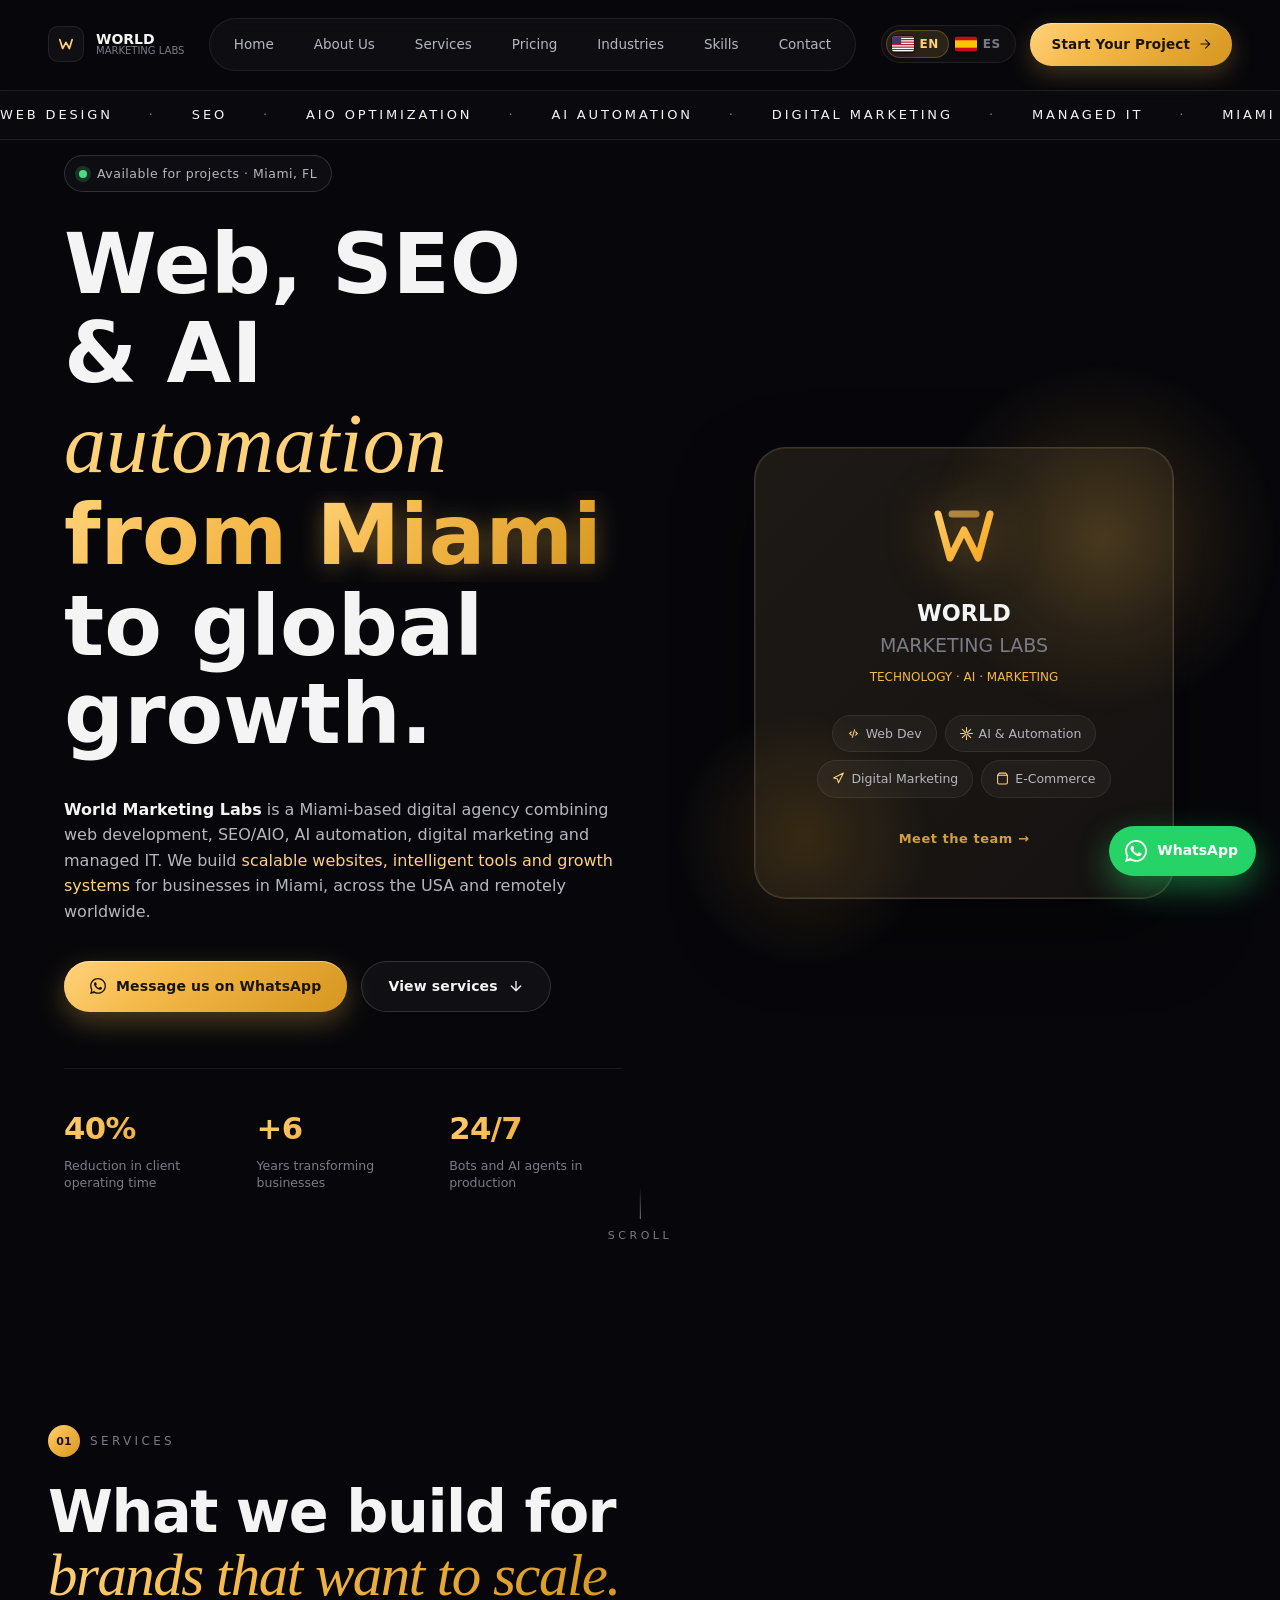
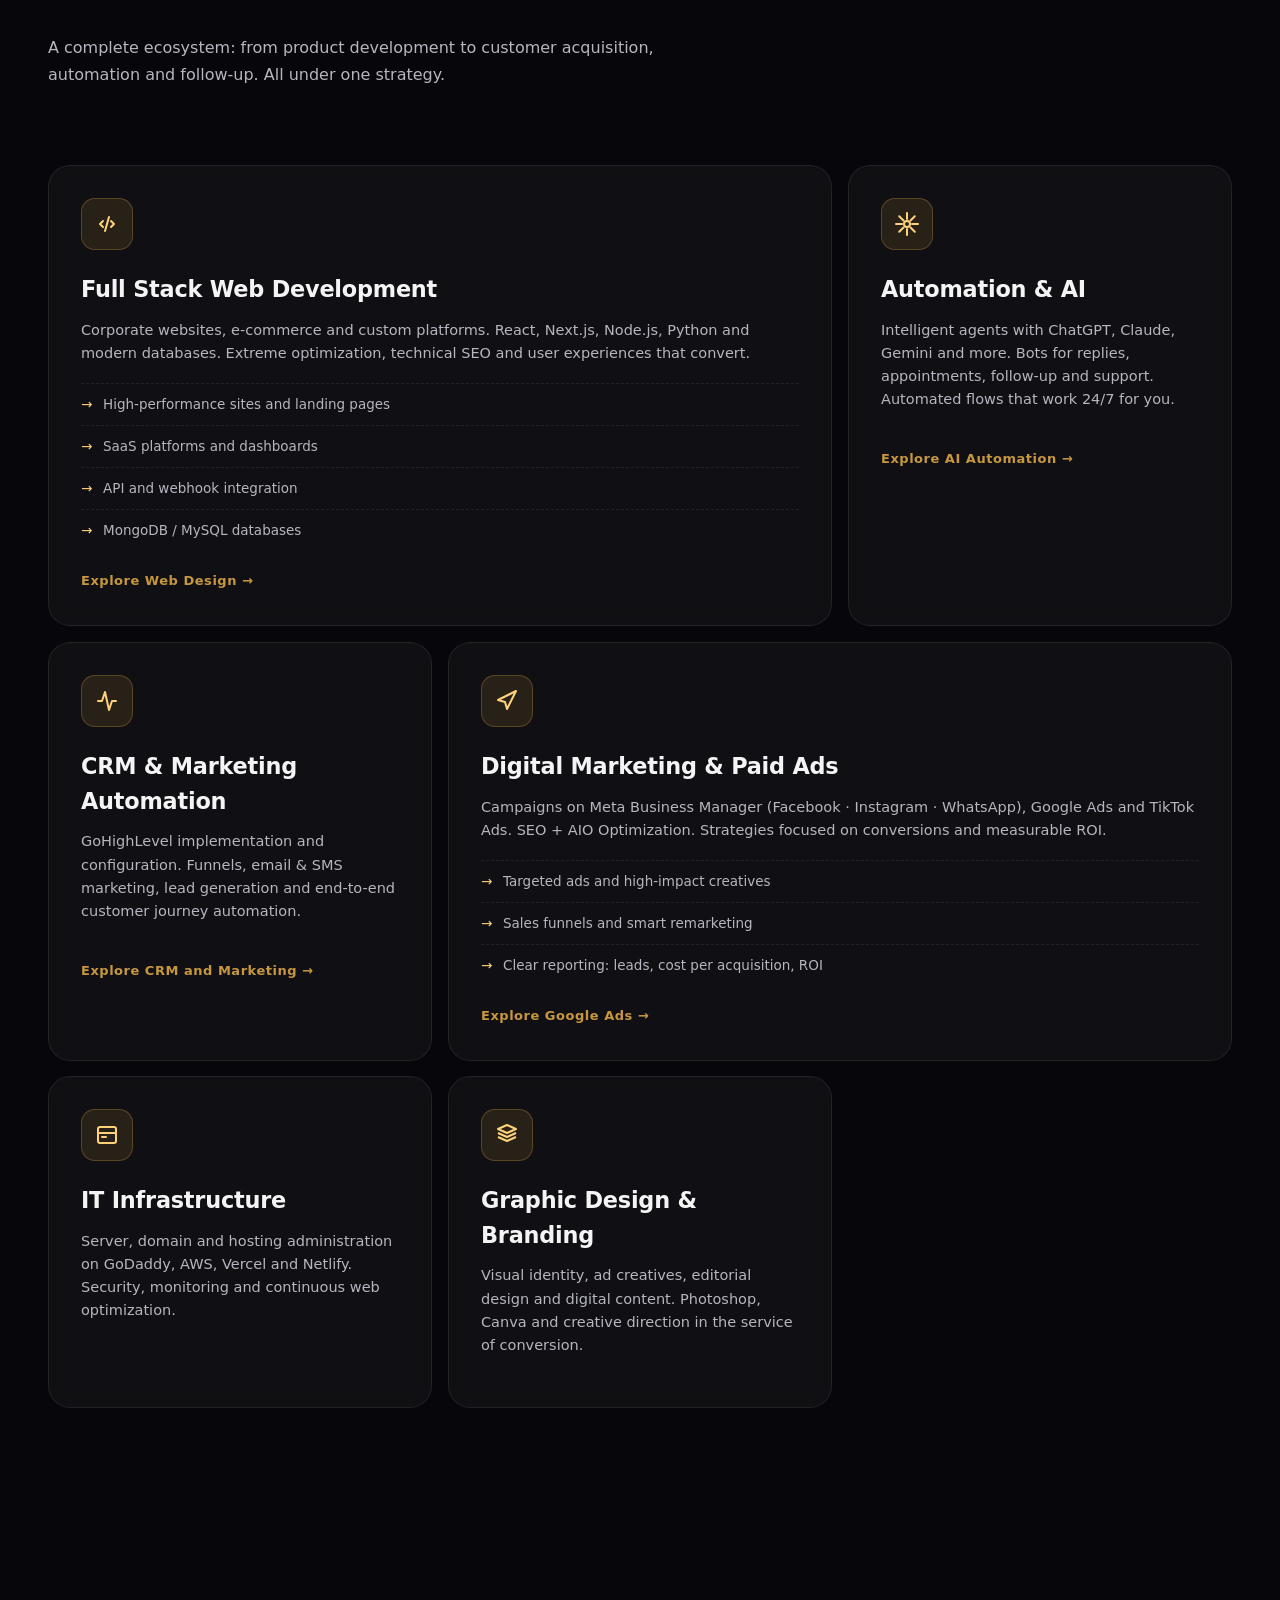
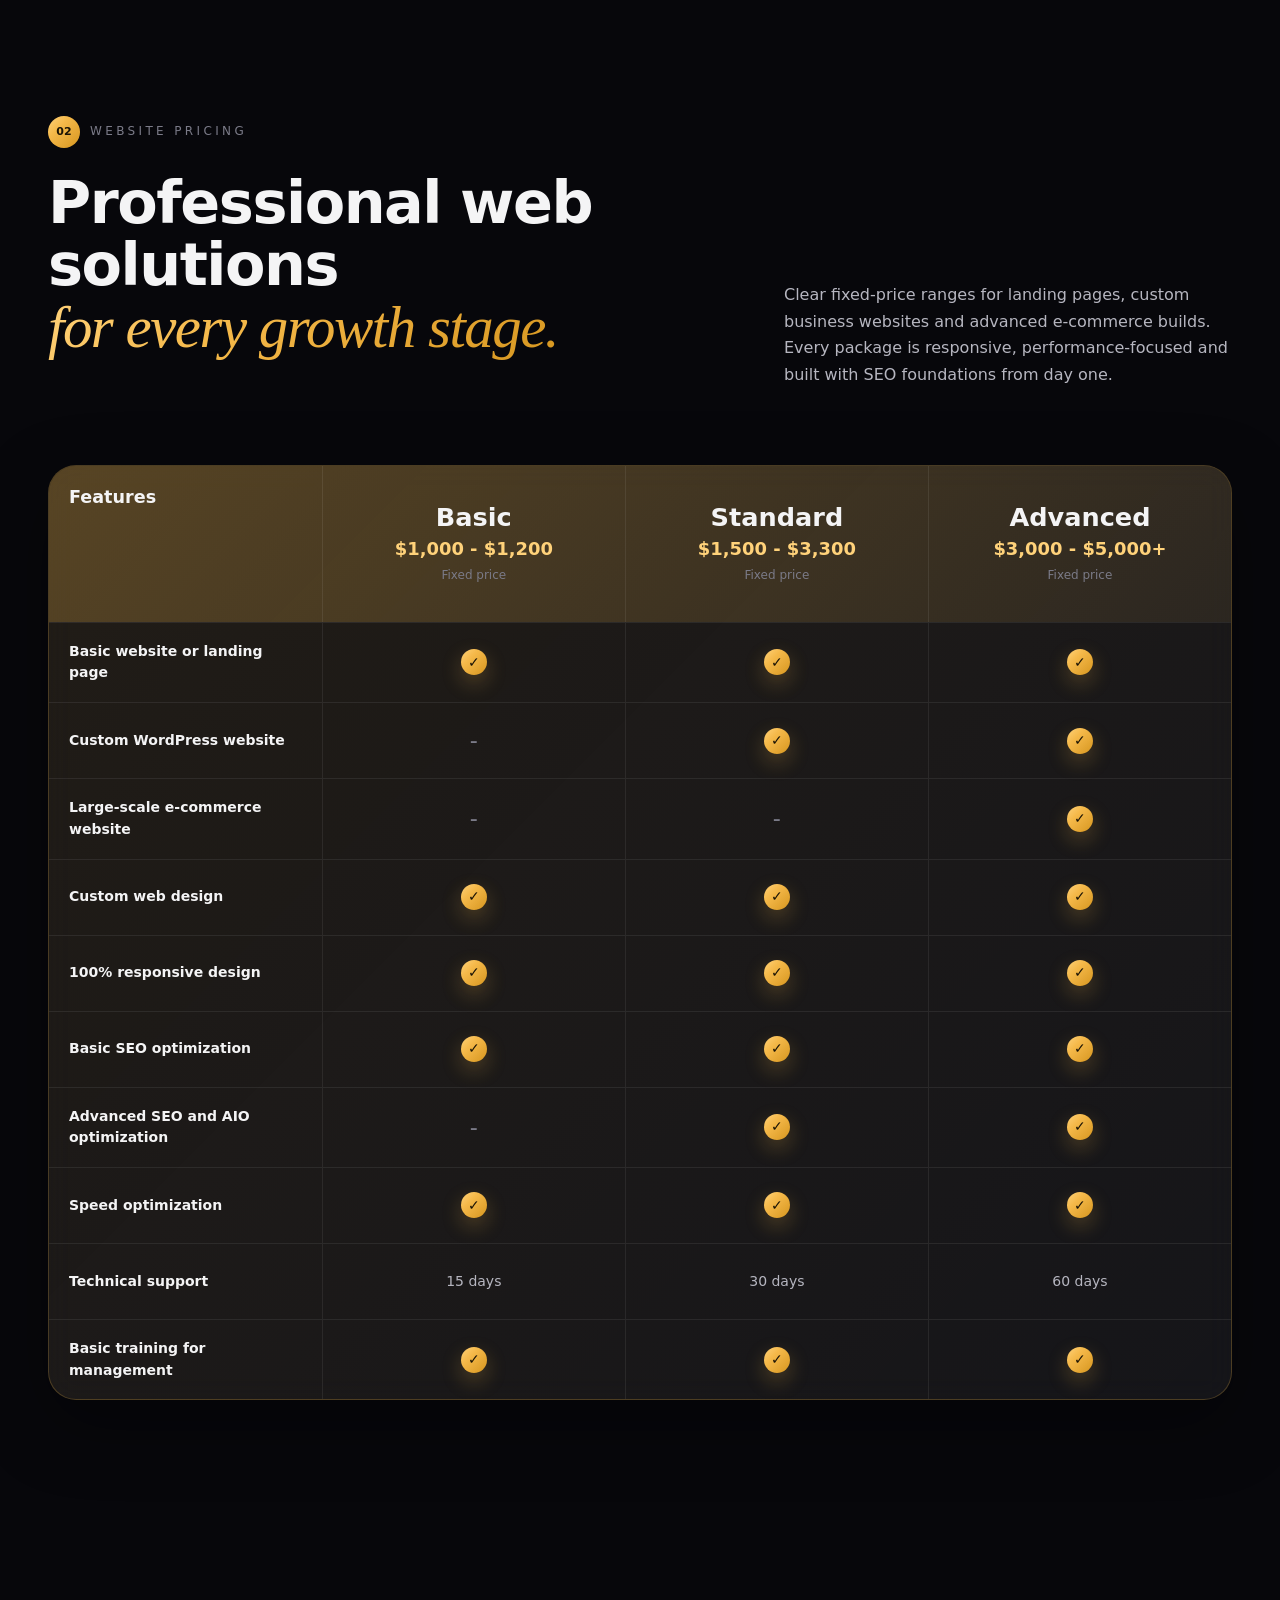
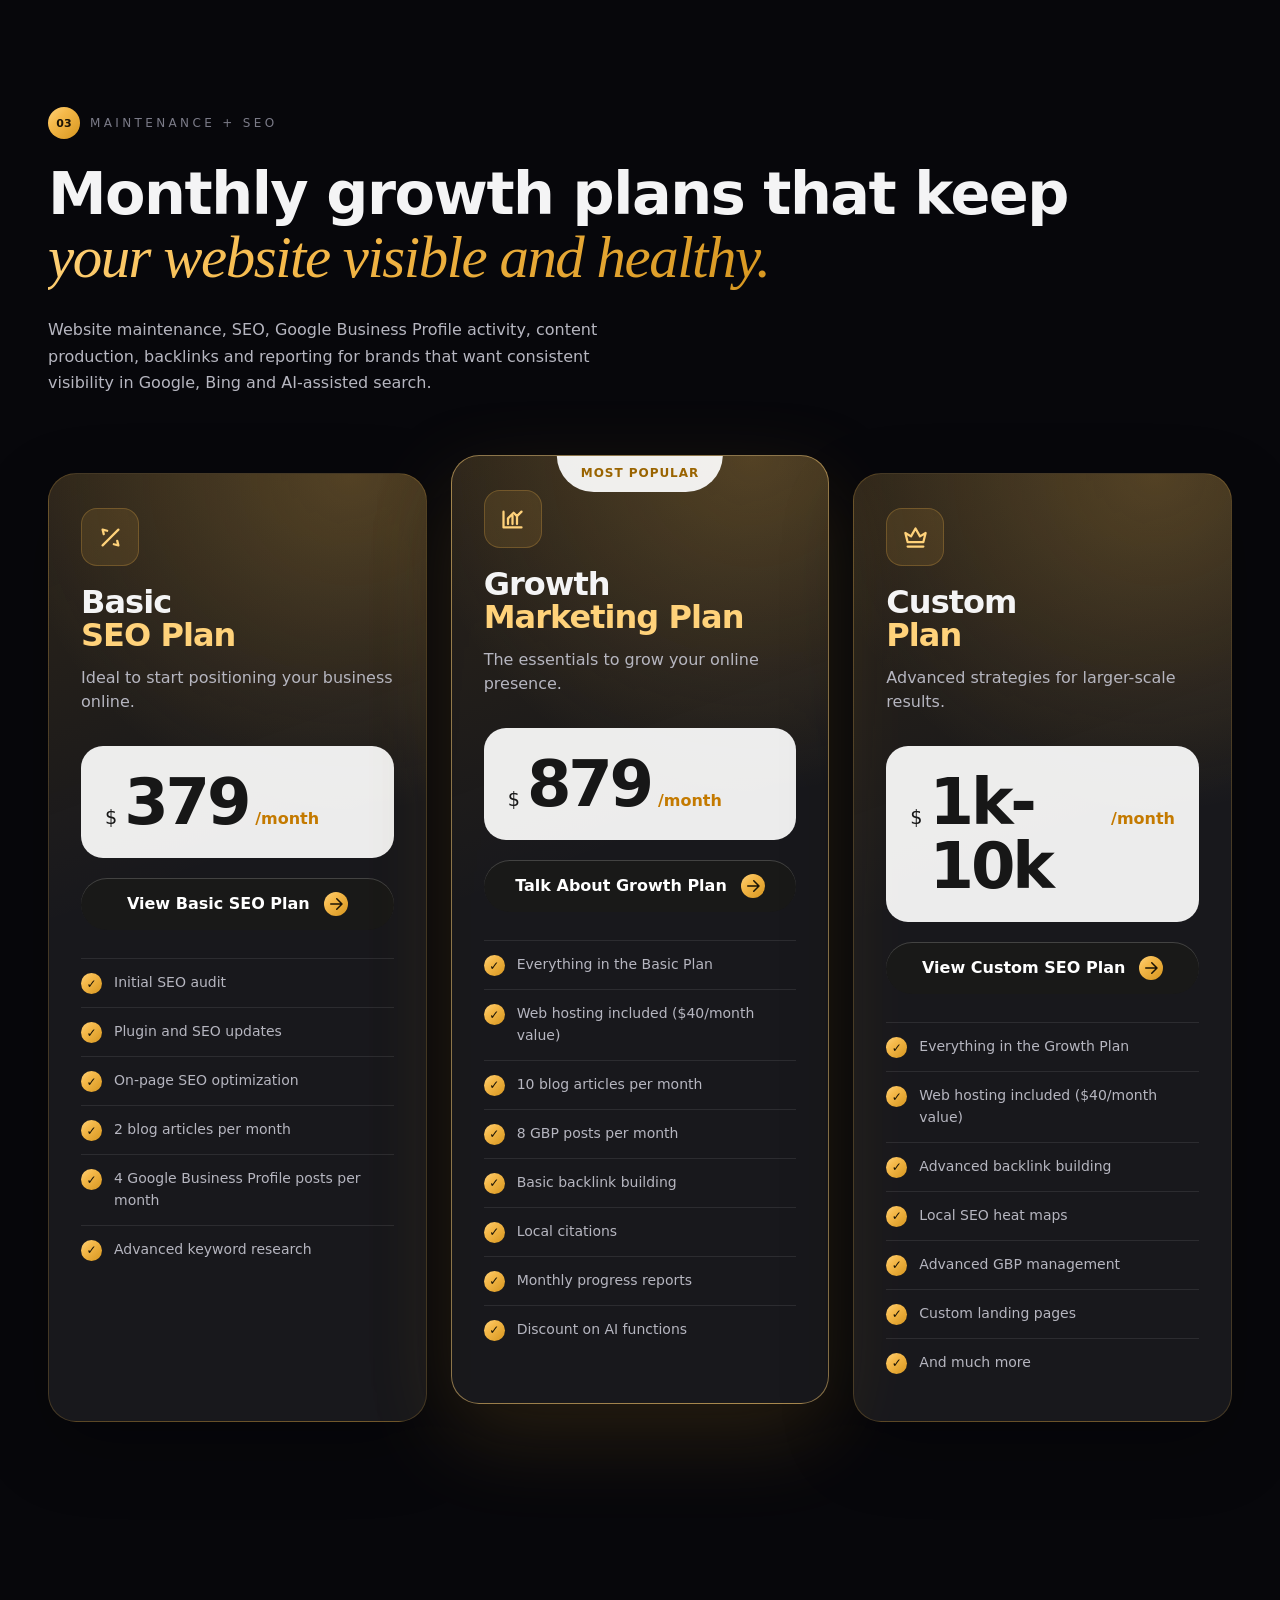
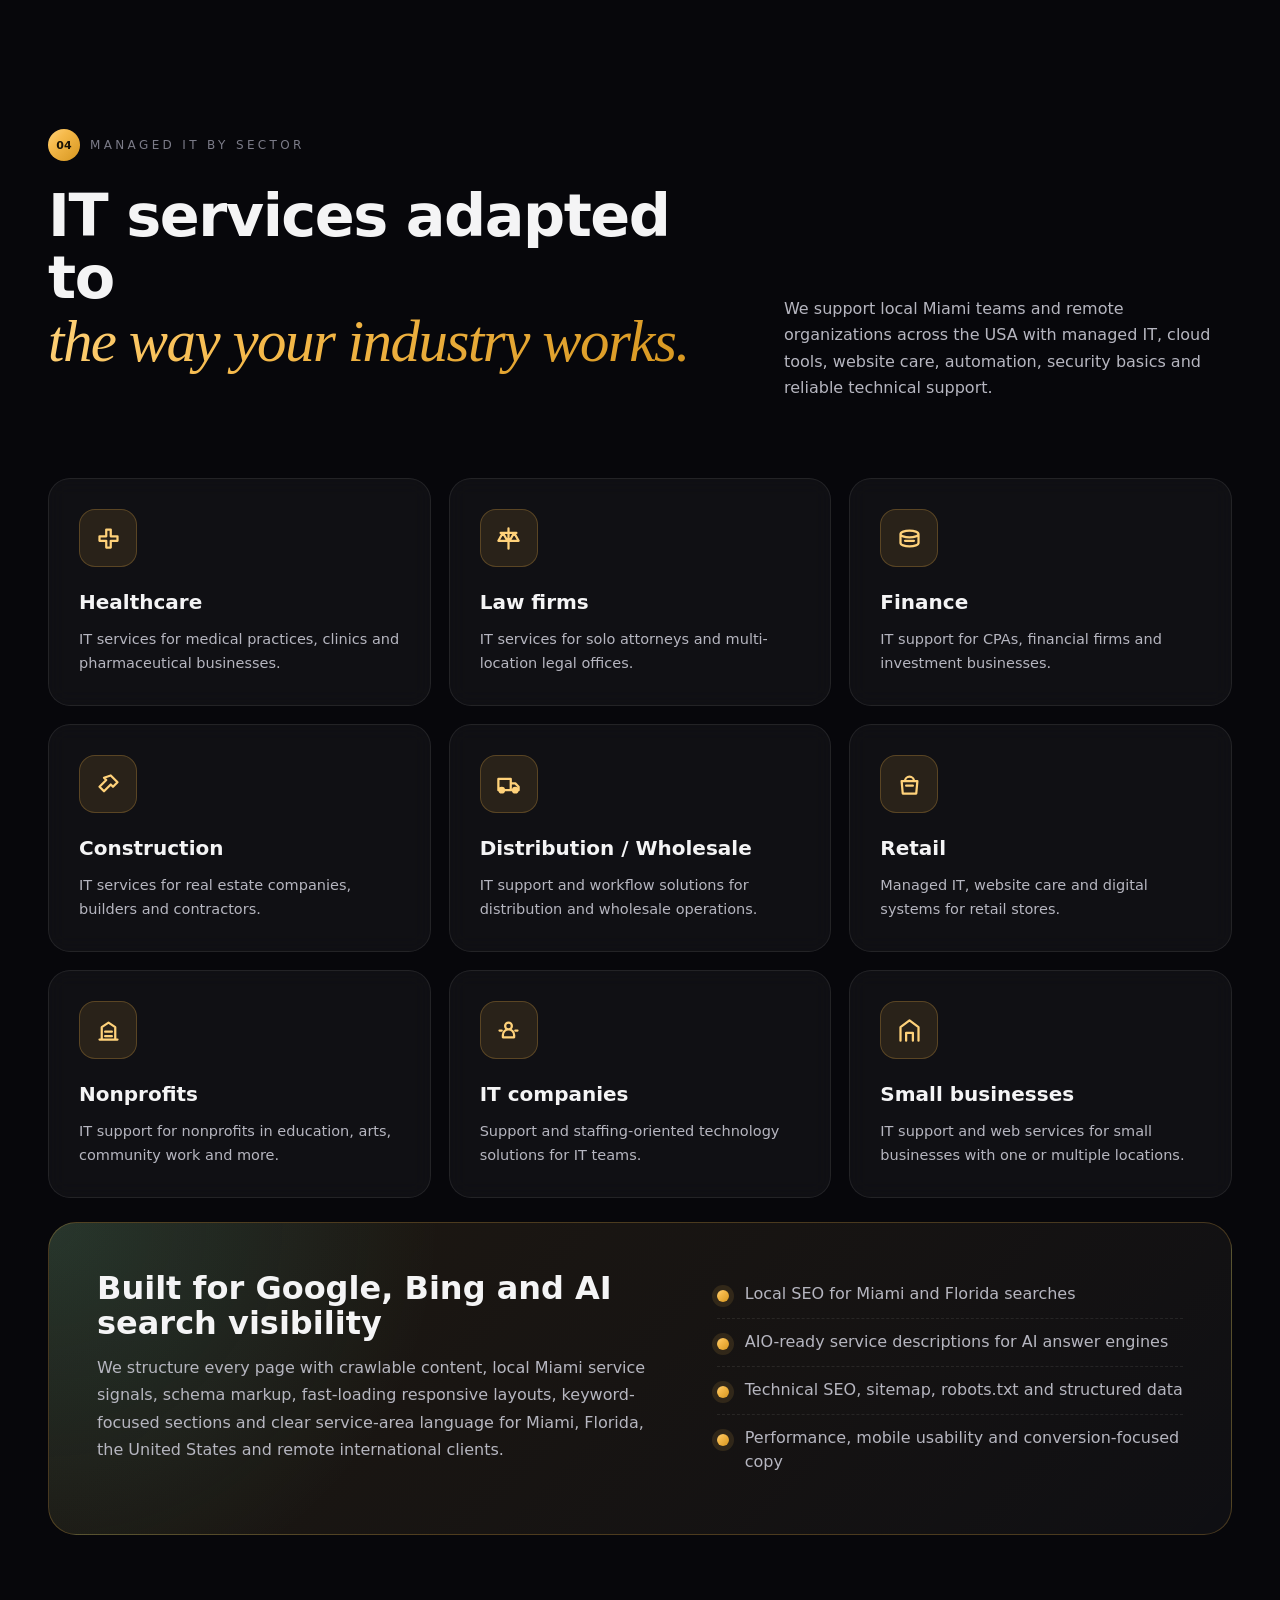
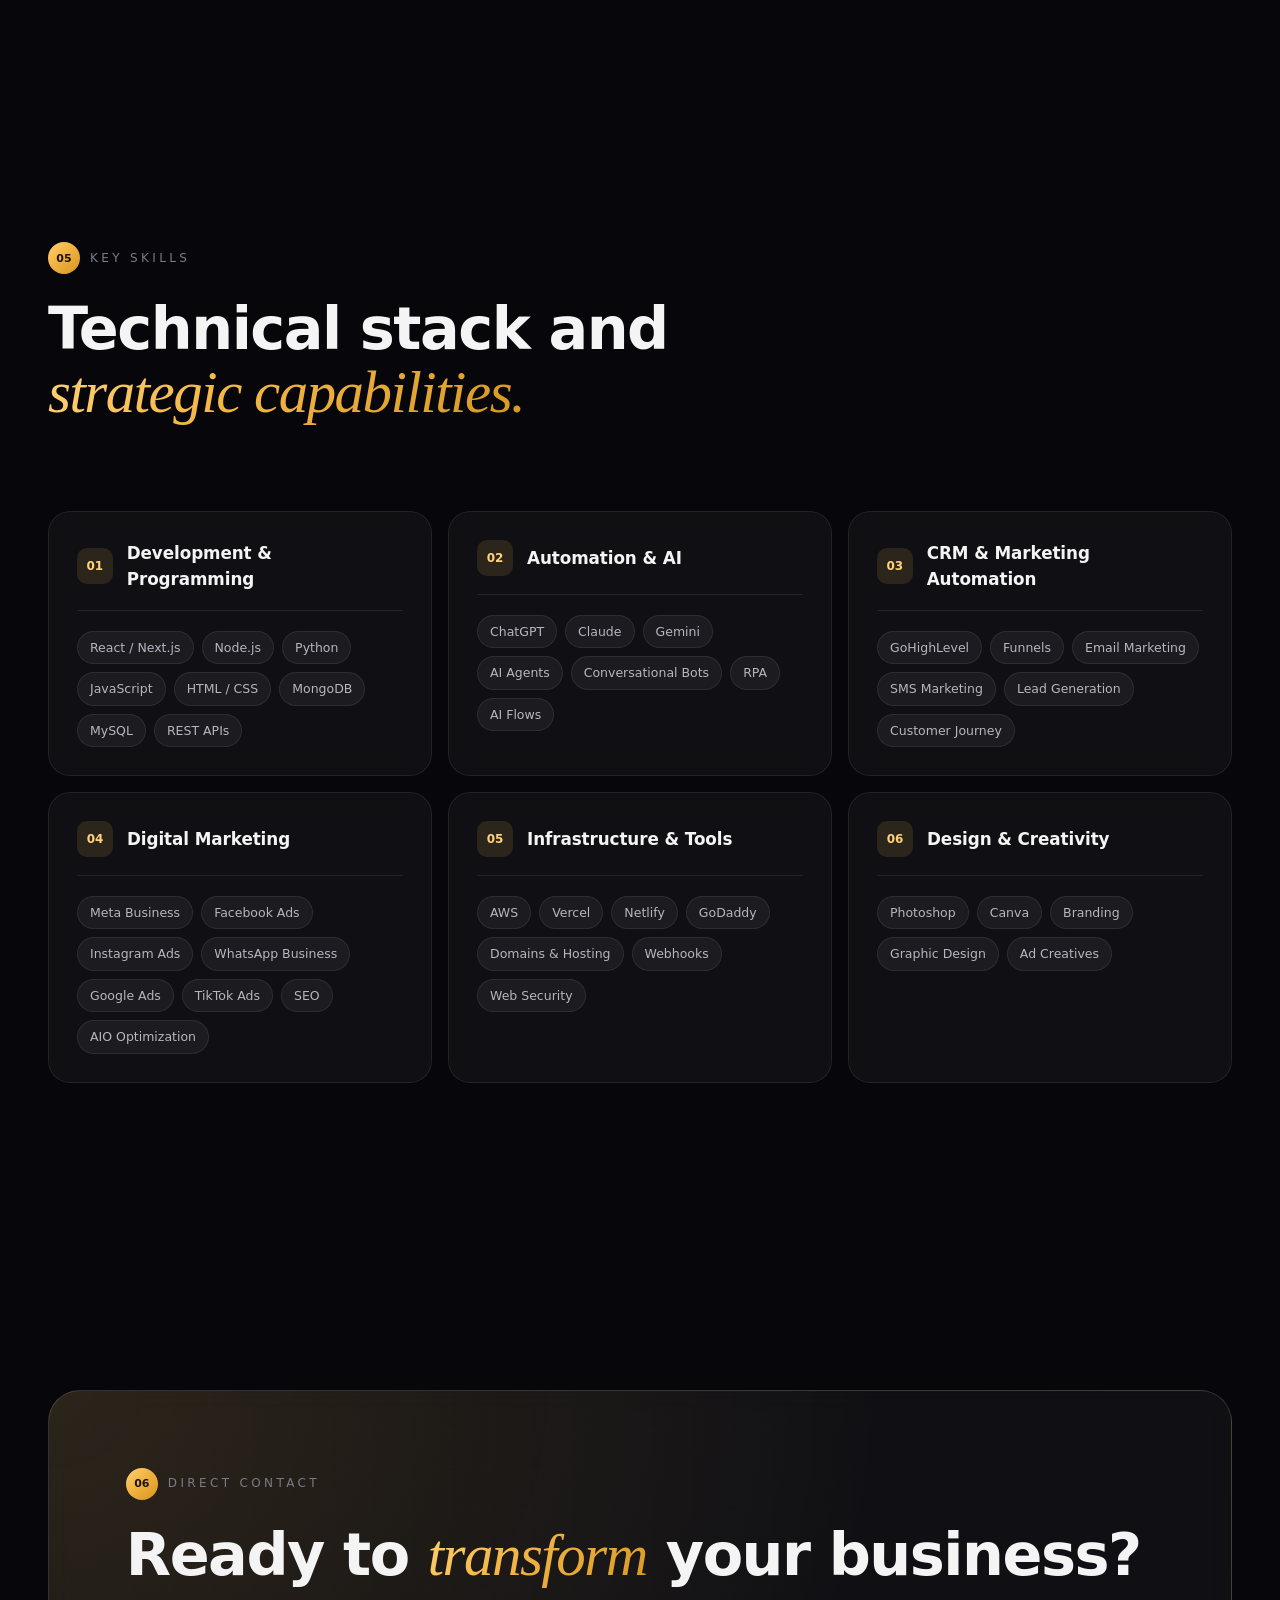
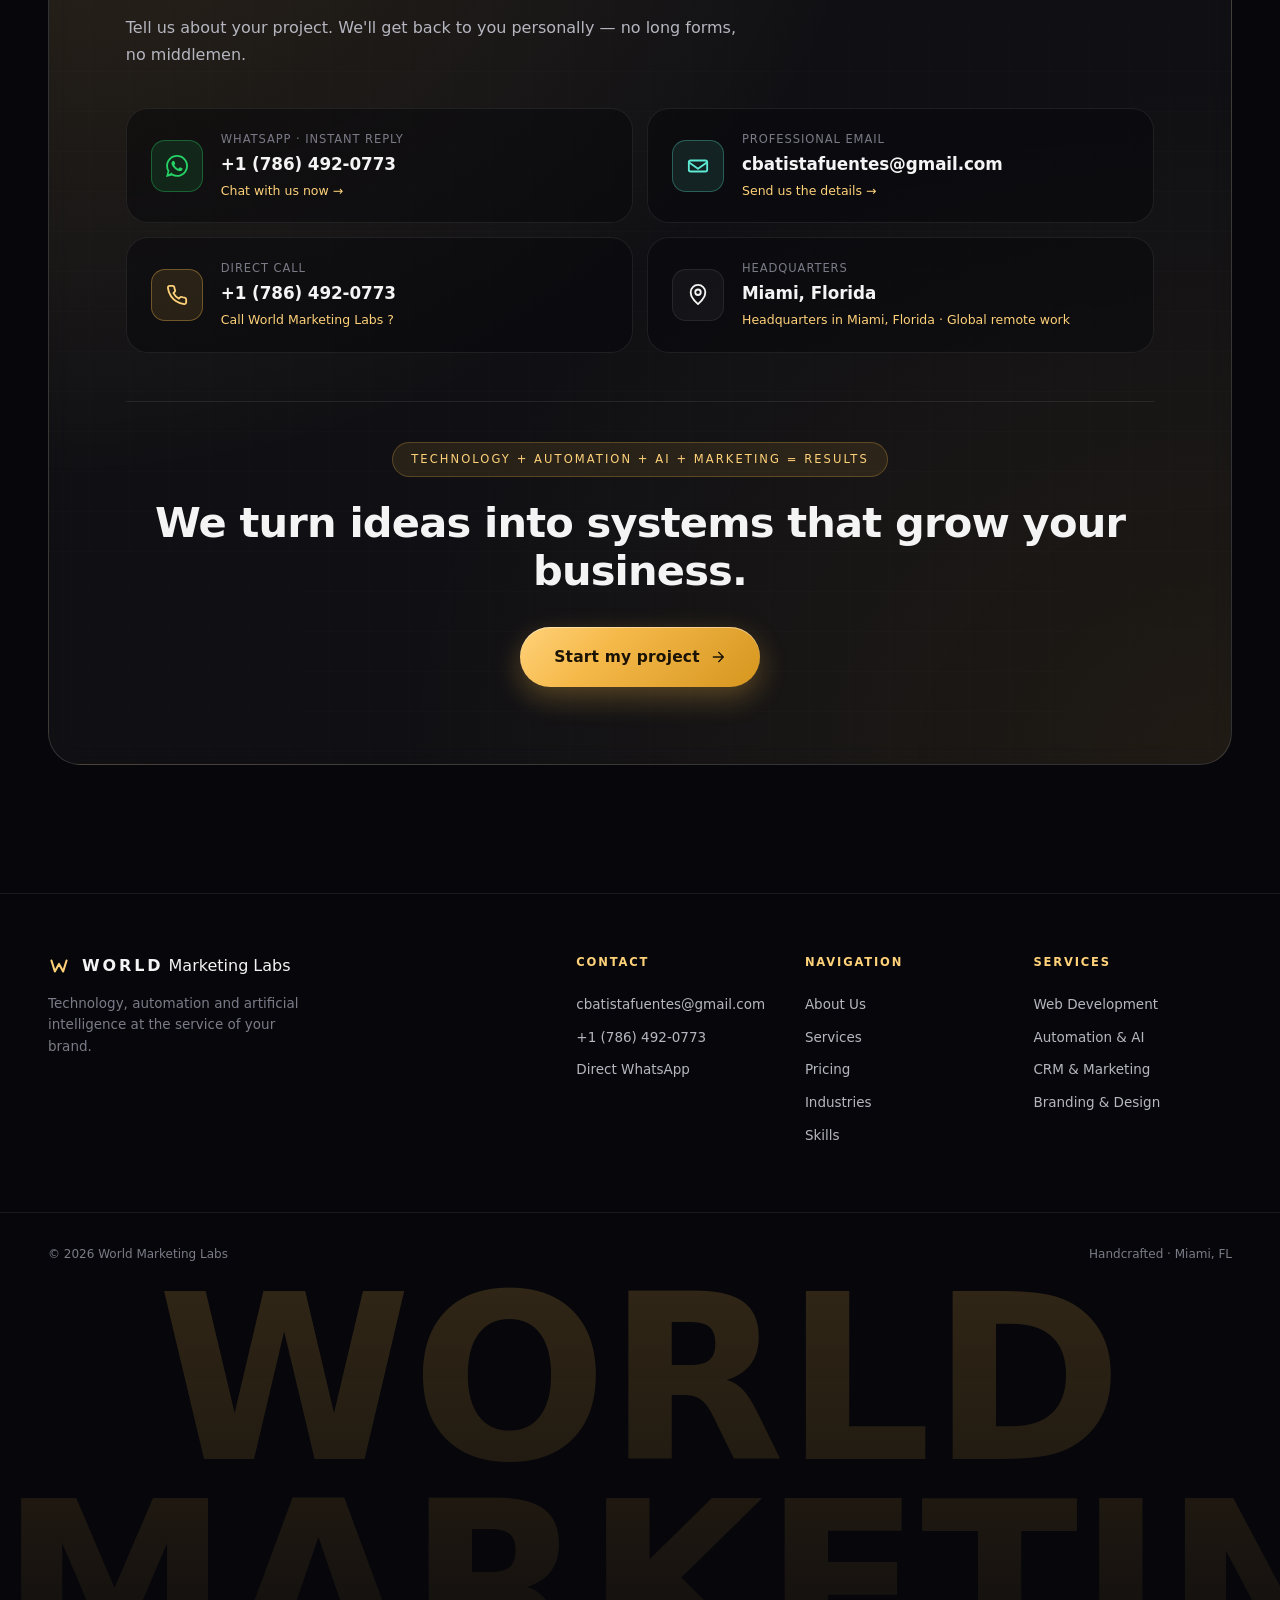
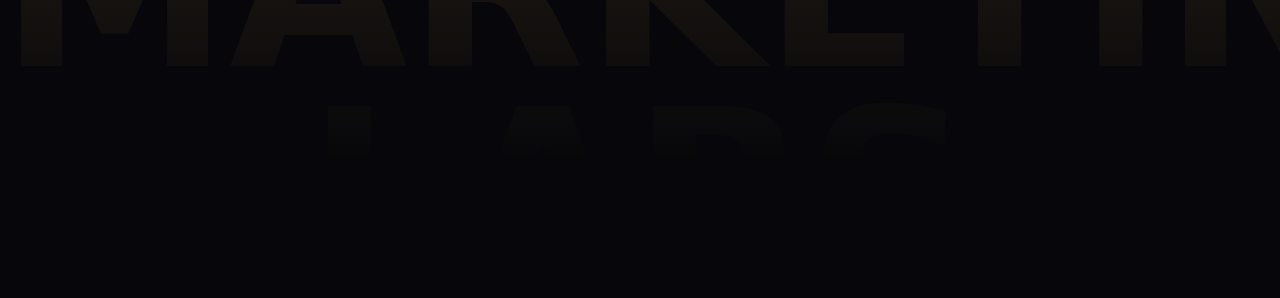
==== commit 4b8aad0f: "Polish hero branding and SEO titles" ====
--- a/index.html
+++ b/index.html
@@ -22,8 +22,8 @@
 <meta name="twitter:description" content="World Marketing Labs is a Miami digital agency for web design, SEO, AIO, AI automation, digital marketing and managed IT services across the USA and worldwide." />
 <meta name="twitter:image" content="https://www.worldmarketinglabs.com/assets/carlos.jpg" />
 <title>World Marketing Labs | Web Design, SEO, AI &amp; Managed IT in Miami</title>
-<link rel="icon" type="image/svg+xml" href="/favicon.svg" />
-<link rel="apple-touch-icon" href="/favicon.svg" />
+<link rel="icon" type="image/svg+xml" href="/favicon.svg?v=3" />
+<link rel="apple-touch-icon" href="/favicon.svg?v=3" />
 <link rel="stylesheet" href="styles.min.css" />
 <script type="application/ld+json">{"@context":"https://schema.org","@graph":[{"@type":["Organization","LocalBusiness","ProfessionalService"],"@id":"https://www.worldmarketinglabs.com/#business","name":"World Marketing Labs","url":"https://www.worldmarketinglabs.com/","telephone":"+1-786-492-0773","email":"cbatistafuentes@gmail.com","image":"https://www.worldmarketinglabs.com/assets/carlos.jpg","address":{"@type":"PostalAddress","addressLocality":"Miami","addressRegion":"FL","addressCountry":"US"},"areaServed":[{"@type":"City","name":"Miami"},{"@type":"State","name":"Florida"},{"@type":"Country","name":"United States"},{"@type":"Place","name":"Remote clients worldwide"}],"description":"Miami digital agency offering web design, website development, SEO, AIO optimization, AI automation, digital marketing, Google Ads, social media marketing, website maintenance and managed IT services.","slogan":"Websites, automation, marketing and IT systems that grow businesses."},{"@type":"WebSite","@id":"https://www.worldmarketinglabs.com/#website","url":"https://www.worldmarketinglabs.com/","name":"World Marketing Labs","publisher":{"@id":"https://www.worldmarketinglabs.com/#business"},"inLanguage":["en-US","es-US"]},{"@type":"WebPage","@id":"https://www.worldmarketinglabs.com/#webpage","url":"https://www.worldmarketinglabs.com/","name":"World Marketing Labs | Web Design, SEO, AI & Managed IT in Miami","description":"World Marketing Labs is a Miami digital agency for web design, SEO, AIO, AI automation, digital marketing and managed IT services across the USA and worldwide.","isPartOf":{"@id":"https://www.worldmarketinglabs.com/#website"},"about":{"@id":"https://www.worldmarketinglabs.com/#business"},"inLanguage":["en-US","es-US"]},{"@type":"OfferCatalog","@id":"https://www.worldmarketinglabs.com/#offers","name":"Web, SEO, AIO, Marketing, Automation and Managed IT Services","provider":{"@id":"https://www.worldmarketinglabs.com/#business"},"itemListElement":[{"@type":"Offer","name":"Basic Website Package","priceCurrency":"USD","price":"1000","itemOffered":{"@type":"Service","name":"Basic website or landing page"}},{"@type":"Offer","name":"Standard Website Package","priceCurrency":"USD","price":"1500","itemOffered":{"@type":"Service","name":"Custom website and SEO setup"}},{"@type":"Offer","name":"Growth Marketing Plan","priceCurrency":"USD","price":"879","itemOffered":{"@type":"Service","name":"Monthly SEO and marketing growth plan"}}]}]}</script>
 </head>
@@ -45,7 +45,7 @@
   <a href="#hero" class="nav__brand" data-cursor="link">
     <span class="nav__brand-mark">
       <svg viewBox="0 0 32 32" fill="none" xmlns="http://www.w3.org/2000/svg">
-        <path d="M5 7 L10 27 L16 15 L22 27 L27 7" stroke="url(#gx)" stroke-width="3" stroke-linecap="round" stroke-linejoin="round"/>
+        <path d="M5 8 L10 24 L16 13 L22 24 L27 8" stroke="url(#gx)" stroke-width="3" stroke-linecap="round" stroke-linejoin="round"/><path d="M10 8 H22" stroke="url(#gx)" stroke-width="3" stroke-linecap="round" opacity=".62"/>
         <defs>
           <linearGradient id="gx" x1="0" y1="0" x2="32" y2="32">
             <stop offset="0" stop-color="#FFD27A"/>
@@ -195,10 +195,10 @@
       </div>
 
       <h1 class="hero__title">
-        <span class="line" data-i18n="hero.title.1">Web design, SEO</span>
-        <span class="line" data-i18n-html="hero.title.2"><em>and AI automation</em></span>
-        <span class="line line--accent" data-i18n-html="hero.title.3">for <span class="word-3d">Miami</span></span>
-        <span class="line" data-i18n="hero.title.4">and global brands.</span>
+        <span class="line" data-i18n="hero.title.1">Web, SEO & AI</span>
+        <span class="line" data-i18n-html="hero.title.2"><em>automation</em></span>
+        <span class="line line--accent" data-i18n-html="hero.title.3">from <span class="word-3d">Miami</span></span>
+        <span class="line" data-i18n="hero.title.4">to global growth.</span>
       </h1>
 
       <p class="hero__lead" data-i18n-html="hero.lead">
@@ -242,7 +242,8 @@
                 <stop offset="1" stop-color="#F59E0B"/>
               </linearGradient>
             </defs>
-            <path d="M12 68 L12 12 L68 68 L68 12" stroke="url(#logoBig)" stroke-width="7" stroke-linecap="round" stroke-linejoin="round"/>
+            <path d="M14 18 L26 62 L40 34 L54 62 L66 18" stroke="url(#logoBig)" stroke-width="7" stroke-linecap="round" stroke-linejoin="round"/>
+            <path d="M28 18 H52" stroke="url(#logoBig)" stroke-width="7" stroke-linecap="round" opacity=".62"/>
           </svg>
         </div>
         <div class="company-visual__name"><strong>WORLD</strong><em>Marketing Labs</em></div>
@@ -636,7 +637,7 @@
   <div class="footer__inner">
     <div class="footer__brand">
       <div class="footer__logo">
-        <svg viewBox="0 0 32 32" fill="none"><path d="M5 7 L10 27 L16 15 L22 27 L27 7" stroke="url(#gx2)" stroke-width="3" stroke-linecap="round" stroke-linejoin="round"/><defs><linearGradient id="gx2" x1="0" y1="0" x2="32" y2="32"><stop offset="0" stop-color="#FFD27A"/><stop offset="1" stop-color="#F59E0B"/></linearGradient></defs></svg>
+        <svg viewBox="0 0 32 32" fill="none"><path d="M5 8 L10 24 L16 13 L22 24 L27 8" stroke="url(#gx2)" stroke-width="3" stroke-linecap="round" stroke-linejoin="round"/><path d="M10 8 H22" stroke="url(#gx2)" stroke-width="3" stroke-linecap="round" opacity=".62"/><defs><linearGradient id="gx2" x1="0" y1="0" x2="32" y2="32"><stop offset="0" stop-color="#FFD27A"/><stop offset="1" stop-color="#F59E0B"/></linearGradient></defs></svg>
         <span><strong>WORLD</strong> Marketing Labs</span>
       </div>
       <p data-i18n="footer.tagline">Technology, automation and artificial intelligence at the service of your brand.</p>
--- a/styles.min.css
+++ b/styles.min.css
@@ -1 +1 @@
-:root{--bg:#07070b;--bg-2:#0c0c14;--surface:rgba(255, 255, 255, 0.04);--surface-2:rgba(255, 255, 255, 0.06);--line:rgba(255, 255, 255, 0.08);--line-strong:rgba(255, 255, 255, 0.14);--ink:#f4f4f5;--ink-soft:#b6b6c0;--ink-mute:#7b7b88;--gold:#f5b94a;--gold-2:#ffd27a;--gold-3:#d6961f;--accent-grad:linear-gradient(135deg, #ffd27a 0%, #f5b94a 35%, #d6961f 100%);--accent-grad-2:linear-gradient(135deg, #ffe9b8 0%, #f5b94a 50%, #b16d00 100%);--green:#25d366;--blue:#5eead4;--radius:22px;--radius-sm:14px;--ease:cubic-bezier(.22,.61,.36,1);--container:1320px}*{box-sizing:border-box}::selection{background:var(--gold);color:#1a1305}body,html{margin:0;padding:0;background:var(--bg);color:var(--ink);font-family:system-ui,-apple-system,BlinkMacSystemFont,"Segoe UI",sans-serif;font-size:16px;line-height:1.55;-webkit-font-smoothing:antialiased;-moz-osx-font-smoothing:grayscale;text-rendering:optimizeLegibility;overflow-x:hidden;scroll-behavior:smooth}body.is-loading{overflow:hidden}a{color:inherit;text-decoration:none}img{max-width:100%;display:block}ol,ul{list-style:none;padding:0;margin:0}button{font-family:inherit;cursor:pointer;border:0;background:0 0;color:inherit}.preloader{position:fixed;inset:0;background:var(--bg);z-index:9999;display:grid;place-items:center;transition:opacity .6s var(--ease),visibility .6s var(--ease)}.preloader.is-done{opacity:0;visibility:hidden}.preloader__inner{width:min(640px,80vw);text-align:center}.preloader__logo{display:flex;align-items:center;justify-content:center;gap:16px;font-family:system-ui,-apple-system,BlinkMacSystemFont,"Segoe UI",sans-serif;font-weight:700;letter-spacing:.3em;font-size:clamp(14px, 1.5vw, 18px);color:var(--ink-soft);margin-bottom:28px}.preloader__x{display:inline-grid;place-items:center;width:42px;height:42px;border-radius:50%;background:var(--accent-grad);box-shadow:0 8px 32px rgba(245,185,74,.4)}.preloader__x svg{width:22px;height:22px}.preloader__sep{width:32px;height:1px;background:linear-gradient(90deg,transparent,var(--ink-mute),transparent)}.preloader__bar{width:100%;height:2px;background:rgba(255,255,255,.06);border-radius:2px;overflow:hidden}.preloader__bar span{display:block;height:100%;width:0%;background:var(--accent-grad);transition:width .15s linear}.preloader__counter{margin-top:14px;font-family:system-ui,-apple-system,BlinkMacSystemFont,"Segoe UI",sans-serif;font-weight:500;color:var(--ink-mute);font-variant-numeric:tabular-nums}.bg-fx{position:fixed;inset:0;z-index:-1;overflow:hidden;pointer-events:none}.bg-grid{position:absolute;inset:0;background-image:linear-gradient(rgba(255,255,255,.025) 1px,transparent 1px),linear-gradient(90deg,rgba(255,255,255,.025) 1px,transparent 1px);background-size:60px 60px;mask-image:radial-gradient(ellipse at 50% 30%,#000 30%,transparent 80%);-webkit-mask-image:radial-gradient(ellipse at 50% 30%,#000 30%,transparent 80%)}.bg-aurora{position:absolute;width:50vw;height:50vw;border-radius:50%;filter:blur(120px);opacity:.55;animation:float 18s var(--ease) infinite alternate}.bg-aurora--1{top:-10%;left:-10%;background:radial-gradient(circle,#ffd27a55,transparent 60%)}.bg-aurora--2{bottom:-20%;right:-10%;background:radial-gradient(circle,#d6961f33,transparent 65%);animation-delay:-6s}.bg-aurora--3{top:40%;left:30%;width:30vw;height:30vw;background:radial-gradient(circle,#5eead422,transparent 70%);animation-delay:-12s}.bg-noise{position:absolute;inset:0;background-image:url("data:image/svg+xml,%3Csvg viewBox='0 0 200 200' xmlns='http://www.w3.org/2000/svg'%3E%3Cfilter id='n'%3E%3CfeTurbulence type='fractalNoise' baseFrequency='0.85' numOctaves='2' stitchTiles='stitch'/%3E%3C/filter%3E%3Crect width='100%25' height='100%25' filter='url(%23n)' opacity='0.6'/%3E%3C/svg%3E");opacity:.045;mix-blend-mode:overlay}@keyframes float{0%{transform:translate(0,0) scale(1)}100%{transform:translate(8vw,5vh) scale(1.2)}}.nav{position:fixed;top:0;left:0;right:0;z-index:100;display:flex;align-items:center;justify-content:space-between;gap:24px;padding:18px clamp(20px,4vw,48px);transition:all .35s var(--ease)}.nav.is-scrolled{backdrop-filter:blur(14px) saturate(160%);-webkit-backdrop-filter:blur(14px) saturate(160%);background:rgba(7,7,11,.7);border-bottom:1px solid var(--line);padding-top:12px;padding-bottom:12px}.nav__brand{display:flex;align-items:center;gap:12px;font-family:system-ui,-apple-system,BlinkMacSystemFont,"Segoe UI",sans-serif}.nav__brand-mark{width:36px;height:36px;display:grid;place-items:center;background:rgba(255,255,255,.04);border:1px solid var(--line);border-radius:10px;transition:transform .4s var(--ease)}.nav__brand:hover .nav__brand-mark{transform:rotate(180deg)}.nav__brand-mark svg{width:18px;height:18px}.nav__brand-text{display:flex;flex-direction:column;line-height:1}.nav__brand-text strong{font-size:14px;letter-spacing:0;font-weight:700}.nav__brand-text em{font-style:normal;font-size:10px;letter-spacing:0;color:var(--ink-mute);text-transform:uppercase}.nav__links{display:flex;align-items:center;gap:4px;background:rgba(255,255,255,.03);border:1px solid var(--line);padding:6px;border-radius:100px;backdrop-filter:blur(10px)}.nav__links a{padding:9px 18px;font-size:13.5px;font-weight:500;color:var(--ink-soft);border-radius:100px;transition:all .25s var(--ease);position:relative}.nav__links a:hover{color:var(--ink);background:rgba(255,255,255,.05)}.has-dropdown{position:relative}.has-dropdown>a{display:inline-flex!important;align-items:center;gap:5px}.has-dropdown>a .chev{width:10px;height:10px;transition:transform .2s}.has-dropdown:focus-within>a .chev,.has-dropdown:hover>a .chev{transform:rotate(180deg)}.nav__dropdown{position:absolute;top:100%;left:50%;transform:translateX(-50%) translateY(-6px);min-width:240px;padding-top:14px;background:0 0;opacity:0;pointer-events:none;transition:opacity .2s var(--ease),transform .2s var(--ease);z-index:200}.nav__dropdown::before{content:'';position:absolute;inset:14px 0 0 0;background:rgba(10,10,18,.96);backdrop-filter:blur(24px);-webkit-backdrop-filter:blur(24px);border:1px solid var(--line-strong);border-radius:var(--radius-sm);z-index:-1}.has-dropdown:focus-within .nav__dropdown,.has-dropdown:hover .nav__dropdown{opacity:1;pointer-events:auto;transform:translateX(-50%) translateY(0)}.nav__dropdown a{display:flex!important;align-items:center;gap:10px;padding:10px 14px;border-radius:9px;font-size:13.5px!important;color:var(--ink-soft)!important;transition:background .15s,color .15s;background:0 0}.nav__dropdown a:hover{background:var(--surface-2);color:var(--ink)!important}.nav__dropdown a svg{width:16px;height:16px;flex-shrink:0;opacity:.7}.nav__right{display:flex;align-items:center;gap:14px}.langswitch{display:inline-flex;align-items:center;background:rgba(255,255,255,.03);border:1px solid var(--line);padding:4px;border-radius:100px;backdrop-filter:blur(10px)}.langswitch__btn{display:inline-flex;align-items:center;gap:6px;padding:6px 10px 6px 6px;border-radius:100px;font-family:system-ui,-apple-system,BlinkMacSystemFont,"Segoe UI",sans-serif;font-size:12px;font-weight:600;color:var(--ink-mute);letter-spacing:.04em;transition:all .25s var(--ease);cursor:pointer}.langswitch__btn:hover{color:var(--ink)}.langswitch__btn.is-active{background:rgba(245,185,74,.12);color:var(--gold-2);box-shadow:inset 0 0 0 1px rgba(245,185,74,.25)}.langswitch__flag{display:inline-flex;width:22px;height:16px;border-radius:3px;overflow:hidden;flex-shrink:0;box-shadow:0 0 0 1px rgba(0,0,0,.4),0 2px 6px rgba(0,0,0,.4)}.langswitch__flag svg{width:100%;height:100%;display:block}.langswitch--mobile{flex-direction:row;gap:6px;padding:6px;margin-top:12px}.langswitch--mobile .langswitch__btn{padding:8px 14px 8px 10px;font-size:14px}.langswitch--mobile .langswitch__flag{width:28px;height:20px}.nav__cta{display:inline-flex;align-items:center;gap:8px;padding:11px 20px 11px 22px;border-radius:100px;background:var(--accent-grad);color:#1a1305;font-weight:600;font-size:13.5px;letter-spacing:.01em;box-shadow:0 8px 24px rgba(245,185,74,.25),inset 0 1px 0 rgba(255,255,255,.4);transition:transform .35s var(--ease),box-shadow .35s var(--ease)}.nav__cta:hover{box-shadow:0 12px 36px rgba(245,185,74,.4),inset 0 1px 0 rgba(255,255,255,.4)}.nav__cta svg{width:14px;height:14px}.nav__burger{display:none;width:40px;height:40px;flex-direction:column;gap:5px;justify-content:center;align-items:center}.nav__burger span{width:22px;height:2px;background:var(--ink);border-radius:2px;transition:all .3s var(--ease)}.nav__burger.is-open span:first-child{transform:translateY(3.5px) rotate(45deg)}.nav__burger.is-open span:last-child{transform:translateY(-3.5px) rotate(-45deg)}.mmenu{position:fixed;top:0;right:0;bottom:0;left:0;background:rgba(7,7,11,.95);backdrop-filter:blur(20px);z-index:90;display:none;overflow:hidden;opacity:0;pointer-events:none;transition:opacity .35s var(--ease)}.mmenu.is-open{opacity:1;pointer-events:all}.mmenu__panels{position:absolute;top:0;left:0;display:flex;width:200%;height:100%;transition:transform .35s var(--ease)}.mmenu__panels.is-sub{transform:translateX(-50%)}.mmenu__panel{width:50%;height:100%;display:flex;flex-direction:column;justify-content:center;align-items:center;gap:20px;font-size:22px;font-family:system-ui,-apple-system,BlinkMacSystemFont,"Segoe UI",sans-serif;font-weight:600;padding:48px 24px;overflow-y:auto;box-sizing:border-box}.mmenu__panel a{color:var(--ink);padding:8px 0}.mmenu__cta{color:var(--gold-2)!important}.mmenu__has-sub{display:flex;align-items:center;gap:8px;background:0 0;border:none;color:var(--ink);font-size:22px;font-family:system-ui,-apple-system,BlinkMacSystemFont,"Segoe UI",sans-serif;font-weight:600;cursor:pointer;padding:8px 0}.mmenu__has-sub svg{width:18px;height:18px;flex-shrink:0;opacity:.6}.mmenu__back{display:flex;align-items:center;gap:6px;background:0 0;border:none;color:var(--gold-2);font-size:15px;font-family:system-ui,-apple-system,BlinkMacSystemFont,"Segoe UI",sans-serif;font-weight:600;cursor:pointer;padding:8px 0;align-self:flex-start;margin-bottom:12px;letter-spacing:.02em}.mmenu__back svg{width:16px;height:16px}.mmenu__panel--services .mmenu__heading{font-size:13px;letter-spacing:.12em;text-transform:uppercase;color:rgba(255,255,255,.35);margin-bottom:4px;align-self:flex-start}@media (max-width:880px){.nav__links,.nav__right{display:none}.nav__burger{display:flex}.mmenu{display:block}}.eyebrow{display:inline-flex;align-items:center;gap:10px;font-family:system-ui,-apple-system,BlinkMacSystemFont,"Segoe UI",sans-serif;font-size:12px;letter-spacing:.28em;text-transform:uppercase;color:var(--ink-mute);margin-bottom:24px}.eyebrow span:first-child{display:inline-grid;place-items:center;width:32px;height:32px;border-radius:50%;background:var(--accent-grad);color:#1a1305;font-weight:700;font-size:11px;letter-spacing:0;flex-shrink:0}.section__title{font-family:system-ui,-apple-system,BlinkMacSystemFont,"Segoe UI",sans-serif;font-size:clamp(2rem, 4.6vw, 4rem);font-weight:700;line-height:1.06;letter-spacing:-.025em;margin:0 0 18px}.ink{background:var(--accent-grad);-webkit-background-clip:text;background-clip:text;color:transparent;font-family:Georgia,"Times New Roman",serif;font-style:italic;font-weight:400;display:inline-block;padding-bottom:.15em;line-height:1.1}.section__sub{font-size:clamp(1rem, 1.2vw, 1.125rem);color:var(--ink-soft);max-width:60ch;line-height:1.65}.section{max-width:var(--container);margin:0 auto;padding:clamp(80px,12vw,160px) clamp(20px,4vw,48px);position:relative;scroll-margin-top:104px}.section__head{margin-bottom:clamp(40px,6vw,80px)}.section__head--split{display:grid;grid-template-columns:minmax(0,1.08fr) minmax(280px,.72fr);align-items:end;gap:clamp(28px,5vw,76px)}.section__head--split .section__sub{margin:0}@media (max-width:860px){.section__head--split{grid-template-columns:1fr;align-items:start}}.hero{position:relative;min-height:100svh;display:flex;flex-direction:column;max-width:var(--container);margin:0 auto;padding:155px clamp(20px,4vw,48px) 80px}.hero__inner{display:grid;grid-template-columns:1.15fr 1fr;gap:clamp(40px,6vw,96px);align-items:center;margin-top:auto;margin-bottom:auto}@media (max-width:980px){.hero__inner{grid-template-columns:1fr;gap:60px}}.hero__marquee{position:absolute;top:90px;left:0;right:0;overflow:hidden;border-top:1px solid var(--line);border-bottom:1px solid var(--line);padding:14px 0;background:rgba(255,255,255,.015);backdrop-filter:blur(4px)}.marquee__track{display:flex;white-space:nowrap;font-family:system-ui,-apple-system,BlinkMacSystemFont,"Segoe UI",sans-serif;font-size:13px;letter-spacing:.22em;text-transform:uppercase;color:var(--ink-mute);animation:marquee 30s linear infinite}.marquee__track>span{margin-right:36px}.marquee__track span:nth-child(odd){color:var(--ink)}@keyframes marquee{from{transform:translateX(0)}to{transform:translateX(-50%)}}.badge{display:inline-flex;align-items:center;gap:10px;padding:8px 14px;border:1px solid var(--line-strong);border-radius:100px;background:rgba(255,255,255,.03);font-size:12.5px;color:var(--ink-soft);margin-bottom:28px;font-family:system-ui,-apple-system,BlinkMacSystemFont,"Segoe UI",sans-serif;letter-spacing:.04em}.badge__dot{width:8px;height:8px;border-radius:50%;background:#4ade80;box-shadow:0 0 0 4px rgba(74,222,128,.18);animation:pulse 1.8s ease-in-out infinite}@keyframes pulse{0%,100%{box-shadow:0 0 0 4px rgba(74,222,128,.18)}50%{box-shadow:0 0 0 8px rgba(74,222,128,.08)}}.hero__title{font-family:system-ui,-apple-system,BlinkMacSystemFont,"Segoe UI",sans-serif;font-size:clamp(2.6rem, 6.4vw, 5.6rem);line-height:1.05;letter-spacing:-.035em;font-weight:700;margin:0 0 36px;isolation:isolate}.hero__title .line{display:block;opacity:0;animation:.7s var(--ease) .05s forwards}.hero__title .line:first-child{animation-name:heroLineLeft}.hero__title .line:nth-child(2){animation-name:heroLineRight}.hero__title .line:nth-child(3){animation-name:heroLineLeft}.hero__title .line:nth-child(4){animation-name:heroLineRight}@keyframes heroLineLeft{from{opacity:0;transform:translateX(-90px)}to{opacity:1;transform:translateX(0)}}@keyframes heroLineRight{from{opacity:0;transform:translateX(90px)}to{opacity:1;transform:translateX(0)}}.hero__title em{font-family:Georgia,"Times New Roman",serif;font-style:italic;font-weight:400;color:var(--gold-2)}.hero__title .line--accent,.hero__title .line--accent .word-3d,.hero__title .line--accent>span{background:var(--accent-grad);-webkit-background-clip:text;background-clip:text;color:transparent;-webkit-text-fill-color:transparent}.word-3d{display:inline-block;position:relative;transform:translateZ(0);filter:drop-shadow(0 4px 12px rgba(245, 185, 74, .35))}.hero__lead{max-width:56ch;font-size:clamp(1rem, 1.2vw, 1.18rem);color:var(--ink-soft);line-height:1.6;margin:0 0 36px}.hero__lead strong{color:var(--ink);font-weight:600}.hero__lead em{font-style:normal;color:var(--gold-2)}.hero__ctas{display:flex;flex-wrap:wrap;gap:14px;margin-bottom:56px}.btn{position:relative;display:inline-flex;align-items:center;justify-content:center;gap:10px;padding:14px 26px;border-radius:100px;font-weight:600;font-size:14px;letter-spacing:.01em;transition:transform .35s var(--ease),box-shadow .35s var(--ease),background .35s var(--ease);overflow:hidden;white-space:nowrap}.btn svg{width:16px;height:16px}.btn--primary{background:var(--accent-grad);color:#1a1305;box-shadow:0 10px 28px rgba(245,185,74,.3),inset 0 1px 0 rgba(255,255,255,.45)}.btn--primary:hover{box-shadow:0 14px 40px rgba(245,185,74,.45),inset 0 1px 0 rgba(255,255,255,.45)}.btn--ghost{background:rgba(255,255,255,.04);border:1px solid var(--line-strong);color:var(--ink)}.btn--ghost:hover{background:rgba(255,255,255,.07);border-color:var(--gold-2)}.btn--xl{padding:18px 34px;font-size:15.5px}.hero__stats{display:grid;grid-template-columns:repeat(3,1fr);gap:20px;padding-top:36px;border-top:1px solid var(--line);max-width:560px}@media (max-width:540px){.hero__stats{grid-template-columns:1fr}}.stat__num{font-family:system-ui,-apple-system,BlinkMacSystemFont,"Segoe UI",sans-serif;font-size:clamp(1.6rem, 2.4vw, 2.2rem);font-weight:700;background:var(--accent-grad);-webkit-background-clip:text;background-clip:text;color:transparent;letter-spacing:-.02em;font-variant-numeric:tabular-nums}.stat__lbl{font-size:12.5px;color:var(--ink-mute);line-height:1.4;margin-top:4px}.hero__right{position:relative;display:flex;flex-direction:column;align-items:center;justify-content:center}.company-visual{position:relative;width:100%;max-width:420px;padding:48px 40px;border-radius:32px;background:linear-gradient(135deg,rgba(245,185,74,.07),rgba(214,150,31,.04)),rgba(255,255,255,.025);border:1px solid var(--line-strong);box-shadow:0 30px 80px rgba(0,0,0,.4),0 0 0 1px rgba(255,210,122,.08) inset;text-align:center;transform-style:preserve-3d}.company-visual::before{content:'';position:absolute;width:360px;height:360px;border-radius:50%;background:radial-gradient(circle,rgba(245,185,74,.22) 0,rgba(245,185,74,.06) 45%,transparent 70%);top:-90px;right:-110px;z-index:-1;animation:cv-float-a 7s ease-in-out infinite;pointer-events:none}.company-visual::after{content:'';position:absolute;width:260px;height:260px;border-radius:50%;background:radial-gradient(circle,rgba(214,150,31,.16) 0,rgba(245,185,74,.04) 50%,transparent 70%);bottom:-70px;left:-80px;z-index:-1;animation:cv-float-b 9s ease-in-out infinite;pointer-events:none}@keyframes cv-float-a{0%,100%{transform:translate(0,0) scale(1);opacity:.7}50%{transform:translate(14px,-20px) scale(1.08);opacity:1}}@keyframes cv-float-b{0%,100%{transform:translate(0,0) scale(1);opacity:.5}50%{transform:translate(-12px,14px) scale(1.12);opacity:.85}}@keyframes spin{to{transform:rotate(360deg)}}.company-visual__logo{display:flex;justify-content:center;margin-bottom:20px}.company-visual__logo svg{width:80px;height:80px;filter:drop-shadow(0 0 24px rgba(245,185,74,.5))}.company-visual__name{font-family:system-ui,-apple-system,BlinkMacSystemFont,"Segoe UI",sans-serif;font-size:1.4rem;letter-spacing:.12em;margin-bottom:8px}.company-visual__name strong{font-weight:800;color:var(--ink)}.company-visual__name em{font-style:normal;font-weight:400;font-size:.85em;color:var(--ink-mute);letter-spacing:.28em;display:block;text-transform:uppercase}.company-visual__tagline{font-size:12px;letter-spacing:.22em;text-transform:uppercase;color:var(--gold);margin:0 0 28px}.company-visual__chips{display:flex;flex-wrap:wrap;gap:8px;justify-content:center;margin-bottom:28px}.company-visual__chips span{display:inline-flex;align-items:center;gap:6px;padding:8px 14px;background:rgba(255,255,255,.04);border:1px solid var(--line);border-radius:100px;font-size:12.5px;font-weight:500;color:var(--ink-soft);white-space:nowrap}.company-visual__chips svg{width:13px;height:13px;color:var(--gold-2);flex-shrink:0}.company-visual__cta{display:inline-flex;align-items:center;gap:6px;font-size:13px;font-weight:600;letter-spacing:.04em;color:var(--gold);text-decoration:none;opacity:.85;transition:opacity .2s,gap .2s}.company-visual__cta:hover{opacity:1;gap:10px}.scrollhint{position:absolute;bottom:28px;left:50%;transform:translateX(-50%);display:flex;flex-direction:column;align-items:center;gap:8px;color:var(--ink-mute);font-size:11px;font-family:system-ui,-apple-system,BlinkMacSystemFont,"Segoe UI",sans-serif;letter-spacing:.32em;text-transform:uppercase}.scrollhint__line{width:1px;height:32px;background:linear-gradient(180deg,transparent,var(--ink-mute));animation:scrollLine 2s ease-in-out infinite}@keyframes scrollLine{0%,100%{transform:scaleY(1);transform-origin:top}50%{transform:scaleY(.4);transform-origin:top}}.about__grid{display:grid;grid-template-columns:1.4fr 1fr;gap:clamp(40px,6vw,80px)}@media (max-width:880px){.about__grid{grid-template-columns:1fr}}.about__copy .big{font-family:system-ui,-apple-system,BlinkMacSystemFont,"Segoe UI",sans-serif;font-size:clamp(1.3rem, 2vw, 1.6rem);font-weight:500;color:var(--ink);line-height:1.4;letter-spacing:-.01em;margin:0 0 24px}.about__copy p{color:var(--ink-soft);line-height:1.7;font-size:1.05rem}.signature{margin-top:36px;padding-top:24px;border-top:1px solid var(--line)}.signature svg{width:160px;height:auto}.signature small{display:block;margin-top:8px;font-family:system-ui,-apple-system,BlinkMacSystemFont,"Segoe UI",sans-serif;color:var(--ink-mute);font-size:12px;letter-spacing:.06em}.about__fortalezas{padding:32px;background:var(--surface);border:1px solid var(--line);border-radius:var(--radius);backdrop-filter:blur(8px);position:relative;overflow:hidden}.about__fortalezas::before{content:'';position:absolute;top:-50%;right:-50%;width:100%;height:100%;background:radial-gradient(circle,rgba(245,185,74,.18),transparent 60%);pointer-events:none}.about__fortalezas h3{font-family:system-ui,-apple-system,BlinkMacSystemFont,"Segoe UI",sans-serif;font-size:1.1rem;letter-spacing:.04em;margin:0 0 22px;color:var(--gold-2)}.about__fortalezas ul li{display:flex;align-items:flex-start;gap:12px;padding:12px 0;border-top:1px solid var(--line);color:var(--ink-soft);font-size:14.5px;line-height:1.5}.about__fortalezas ul li:first-child{border-top:0}.about__fortalezas ul li i{display:inline-block;width:8px;height:8px;border-radius:50%;background:var(--accent-grad);flex-shrink:0;margin-top:7px;box-shadow:0 0 0 3px rgba(245,185,74,.15)}.bento{display:grid;grid-template-columns:repeat(3,1fr);gap:16px}@media (max-width:980px){.bento{grid-template-columns:repeat(2,1fr)}}@media (max-width:620px){.bento{grid-template-columns:1fr}}.bento__card{position:relative;padding:32px;background:var(--surface);border:1px solid var(--line);border-radius:var(--radius);backdrop-filter:blur(10px);overflow:hidden;transition:border-color .35s var(--ease),transform .5s var(--ease)}.bento__card::before{content:'';position:absolute;width:220px;height:220px;background:radial-gradient(circle,rgba(245,185,74,.2),transparent 70%);top:var(--my,50%);left:var(--mx,50%);transform:translate(-50%,-50%);opacity:0;transition:opacity .35s var(--ease);pointer-events:none}.bento__card:hover::before{opacity:1}.bento__card:hover{border-color:var(--line-strong)}.bento--lg{grid-column:span 2}@media (max-width:980px){.bento--lg{grid-column:span 2}}@media (max-width:620px){.bento--lg{grid-column:span 1}}.bento__icon{display:inline-grid;place-items:center;width:52px;height:52px;border-radius:14px;background:rgba(245,185,74,.1);border:1px solid rgba(245,185,74,.25);color:var(--gold-2);margin-bottom:22px}.bento__icon svg{width:24px;height:24px}.bento__card h3{font-family:system-ui,-apple-system,BlinkMacSystemFont,"Segoe UI",sans-serif;font-size:1.4rem;font-weight:600;letter-spacing:-.01em;margin:0 0 12px}.bento__card p{color:var(--ink-soft);font-size:14.5px;line-height:1.6;margin:0 0 18px}.bento__list{margin-top:18px}.bento__list li{padding:10px 0;border-top:1px dashed var(--line);color:var(--ink-soft);font-size:13.5px;position:relative;padding-left:22px}.bento__list li::before{content:'→';position:absolute;left:0;color:var(--gold-2)}.bento__more{display:inline-flex;align-items:center;gap:6px;margin-top:20px;font-size:13px;font-weight:600;letter-spacing:.04em;color:var(--gold);text-decoration:none;opacity:.8;transition:opacity .2s,gap .2s}.bento__more:hover{opacity:1;gap:10px}.pricing{max-width:min(1440px,100%)}.pricing-table{width:100%;overflow:hidden;border:1px solid rgba(245,185,74,.22);border-radius:28px;background:linear-gradient(135deg,rgba(245,185,74,.08),rgba(255,255,255,.025)),rgba(255,255,255,.035);box-shadow:0 24px 70px rgba(0,0,0,.34);backdrop-filter:blur(14px)}.pricing-table__row{display:grid;grid-template-columns:minmax(220px,.9fr) repeat(3,minmax(150px,1fr));min-height:76px;border-top:1px solid rgba(255,255,255,.075)}.pricing-table__row:first-child{border-top:0}.pricing-table__row>*{display:flex;align-items:center;justify-content:center;padding:18px 20px;text-align:center;border-left:1px solid rgba(255,255,255,.075);color:var(--ink-soft);font-size:14px}.pricing-table__row>:first-child{justify-content:flex-start;text-align:left;border-left:0;color:var(--ink);font-weight:600}.pricing-table__head{min-height:156px;background:linear-gradient(135deg,rgba(245,185,74,.26),rgba(255,210,122,.08))}.pricing-table__head>div{flex-direction:column;align-items:center;justify-content:center;gap:4px}.pricing-table__head>div:first-child{align-items:flex-start;font-family:system-ui,-apple-system,BlinkMacSystemFont,"Segoe UI",sans-serif;font-size:1.1rem;color:var(--ink)}.pricing-table__head strong{font-family:system-ui,-apple-system,BlinkMacSystemFont,"Segoe UI",sans-serif;font-size:clamp(1.15rem, 2vw, 1.65rem);line-height:1.1;color:var(--ink)}.pricing-table__head span{font-family:system-ui,-apple-system,BlinkMacSystemFont,"Segoe UI",sans-serif;font-size:clamp(1rem, 1.4vw, 1.25rem);font-weight:700;color:var(--gold-2)}.pricing-table__head small{font-size:12px;color:var(--ink-mute)}.check{color:#1a1305!important;font-weight:800}.check::before{content:'';width:26px;height:26px;border-radius:50%;background:var(--accent-grad);box-shadow:0 8px 20px rgba(245,185,74,.26);position:absolute;z-index:-1}.pricing-table__row .check{position:relative;isolation:isolate}.dash{color:var(--ink-mute)!important;font-size:1.4rem!important}.pricing-mobile{display:none;grid-template-columns:repeat(3,1fr);gap:16px}.price-card{padding:28px;border-radius:var(--radius);background:var(--surface);border:1px solid var(--line);backdrop-filter:blur(10px)}.price-card--featured{border-color:rgba(245,185,74,.36);background:linear-gradient(135deg,rgba(245,185,74,.12),rgba(255,255,255,.04))}.industry-card__icon,.price-card__icon{display:inline-grid;place-items:center;width:58px;height:58px;border-radius:16px;background:rgba(245,185,74,.11);border:1px solid rgba(245,185,74,.24);color:var(--gold-2);margin-bottom:20px}.industry-card__icon svg,.price-card__icon svg{width:27px;height:27px}.price-card h3{font-family:system-ui,-apple-system,BlinkMacSystemFont,"Segoe UI",sans-serif;font-size:1.55rem;margin:0 0 6px}.price-card p{margin:0 0 18px;color:var(--gold-2);font-weight:700;font-family:system-ui,-apple-system,BlinkMacSystemFont,"Segoe UI",sans-serif}.price-card li{color:var(--ink-soft);font-size:14px;padding:10px 0;border-top:1px dashed var(--line)}@media (max-width:900px){.pricing-table{display:none}.pricing-mobile{display:grid}}@media (max-width:720px){.pricing-mobile{grid-template-columns:1fr}}.plan-grid{display:grid;grid-template-columns:repeat(3,1fr);gap:24px;align-items:stretch}.plan-card{position:relative;display:flex;flex-direction:column;min-height:100%;padding:34px 32px;border-radius:28px;background:radial-gradient(circle at 80% 0,rgba(245,185,74,.22),transparent 34%),linear-gradient(160deg,rgba(245,185,74,.12),rgba(255,255,255,.035) 42%),rgba(255,255,255,.035);border:1px solid rgba(245,185,74,.2);box-shadow:0 24px 70px rgba(0,0,0,.28);overflow:hidden}.plan-card--popular{margin-top:-18px;margin-bottom:18px;border-color:rgba(255,210,122,.5);box-shadow:0 32px 90px rgba(245,185,74,.14),0 24px 70px rgba(0,0,0,.34)}.plan-card__badge{position:absolute;top:0;left:50%;transform:translate(-50%,-1px);padding:9px 24px;border-radius:0 0 999px 999px;background:rgba(255,255,255,.92);color:#9a6400;font-family:system-ui,-apple-system,BlinkMacSystemFont,"Segoe UI",sans-serif;font-size:12px;font-weight:800;text-transform:uppercase;letter-spacing:.08em;white-space:nowrap}.plan-card__top h3{font-family:system-ui,-apple-system,BlinkMacSystemFont,"Segoe UI",sans-serif;font-size:clamp(1.55rem, 2.5vw, 2.6rem);line-height:1.02;margin:0 0 14px;letter-spacing:-.03em}.plan-card__top h3 span{display:block;color:var(--gold-2)}.plan-card__top p{min-height:52px;margin:0;color:var(--ink-soft)}.plan-card__price{display:flex;align-items:baseline;gap:7px;margin:28px 0 20px;padding:24px;border-radius:22px;background:rgba(255,255,255,.92);color:#171717;font-family:system-ui,-apple-system,BlinkMacSystemFont,"Segoe UI",sans-serif;font-size:clamp(3rem, 5vw, 4.3rem);line-height:1;font-weight:800;letter-spacing:-.05em}.plan-card__price span{font-size:1.2rem;font-weight:500;letter-spacing:0}.plan-card__price small{color:#c47a00;font-size:1rem;font-weight:700;letter-spacing:0}.plan-card__cta{display:flex;align-items:center;justify-content:center;gap:14px;width:100%;padding:14px 20px;border-radius:999px;background:#191918;color:#fff;font-weight:700;margin-bottom:28px;box-shadow:inset 0 1px 0 rgba(255,255,255,.18)}.plan-card__cta svg{width:18px;height:18px;padding:3px;border-radius:50%;background:var(--accent-grad);color:#1a1305;box-sizing:content-box}.plan-list li{display:flex;align-items:flex-start;gap:12px;padding:13px 0;border-top:1px solid rgba(255,255,255,.09);color:var(--ink-soft);font-size:14px}.plan-list li::before{content:'✓';display:inline-grid;place-items:center;width:21px;height:21px;flex:0 0 21px;border-radius:50%;background:var(--accent-grad);color:#1a1305;font-size:12px;font-weight:900;margin-top:1px}@media (max-width:1060px){.plan-grid{grid-template-columns:1fr}.plan-card--popular{margin-top:0;margin-bottom:0}.plan-card__top p{min-height:0}}.industry-grid{display:grid;grid-template-columns:repeat(3,1fr);gap:18px}.industry-card{padding:30px;border-radius:var(--radius);background:var(--surface);border:1px solid var(--line);backdrop-filter:blur(10px);transition:transform .35s var(--ease),border-color .35s var(--ease),background .35s var(--ease)}.industry-card:hover{transform:translateY(-4px);border-color:rgba(245,185,74,.32);background:rgba(255,255,255,.055)}.industry-card h3{font-family:system-ui,-apple-system,BlinkMacSystemFont,"Segoe UI",sans-serif;margin:0 0 10px;font-size:1.25rem}.industry-card p{margin:0;color:var(--ink-soft);font-size:14.5px;line-height:1.62}.search-footprint{margin-top:24px;display:grid;grid-template-columns:1fr .82fr;gap:clamp(24px,4vw,56px);padding:clamp(28px,5vw,48px);border:1px solid rgba(245,185,74,.24);border-radius:28px;background:radial-gradient(circle at 0 0,rgba(94,234,212,.14),transparent 32%),linear-gradient(135deg,rgba(245,185,74,.1),rgba(255,255,255,.035))}.search-footprint h3{font-family:system-ui,-apple-system,BlinkMacSystemFont,"Segoe UI",sans-serif;font-size:clamp(1.55rem, 2.5vw, 2.5rem);line-height:1.08;margin:0 0 14px}.search-footprint p{color:var(--ink-soft);margin:0;line-height:1.7}.search-footprint li{position:relative;padding:11px 0 11px 28px;color:var(--ink-soft);border-top:1px dashed var(--line)}.search-footprint li:first-child{border-top:0}.search-footprint li::before{content:'';position:absolute;left:0;top:19px;width:12px;height:12px;border-radius:50%;background:var(--accent-grad);box-shadow:0 0 0 5px rgba(245,185,74,.12)}@media (max-width:980px){.industry-grid{grid-template-columns:repeat(2,1fr)}.search-footprint{grid-template-columns:1fr}}@media (max-width:620px){.industry-grid{grid-template-columns:1fr}}.skills__grid{display:grid;grid-template-columns:repeat(3,1fr);gap:16px}@media (max-width:980px){.skills__grid{grid-template-columns:repeat(2,1fr)}}@media (max-width:620px){.skills__grid{grid-template-columns:1fr}}.skillcard{padding:28px;background:var(--surface);border:1px solid var(--line);border-radius:var(--radius);backdrop-filter:blur(10px);position:relative;overflow:hidden;transition:border-color .35s var(--ease)}.skillcard:hover{border-color:rgba(245,185,74,.3)}.skillcard header{display:flex;align-items:center;gap:14px;margin-bottom:20px;padding-bottom:18px;border-bottom:1px solid var(--line)}.skillcard header span{display:inline-grid;place-items:center;width:36px;height:36px;border-radius:10px;background:rgba(245,185,74,.12);color:var(--gold-2);font-family:system-ui,-apple-system,BlinkMacSystemFont,"Segoe UI",sans-serif;font-weight:600;font-size:12px}.skillcard h4{font-family:system-ui,-apple-system,BlinkMacSystemFont,"Segoe UI",sans-serif;font-size:1.05rem;font-weight:600;margin:0;letter-spacing:-.005em}.tags{display:flex;flex-wrap:wrap;gap:8px}.tags span{padding:6px 12px;background:rgba(255,255,255,.05);border:1px solid var(--line);border-radius:100px;font-size:12.5px;color:var(--ink-soft);transition:all .25s var(--ease)}.tags span:hover{border-color:var(--gold-2);color:var(--ink);background:rgba(245,185,74,.08);transform:translateY(-2px)}.timeline{position:relative;padding-left:40px}.timeline::before{content:'';position:absolute;left:14px;top:6px;bottom:6px;width:1px;background:linear-gradient(180deg,transparent,var(--gold-2) 10%,var(--gold-3) 90%,transparent)}.timeline__item{position:relative;margin-bottom:40px}.timeline__item:last-child{margin-bottom:0}.timeline__node{position:absolute;left:-33px;top:28px;width:16px;height:16px;border-radius:50%;background:var(--bg);border:2px solid var(--gold-2);box-shadow:0 0 0 5px rgba(245,185,74,.15)}.timeline__node::after{content:'';position:absolute;inset:3px;background:var(--gold-2);border-radius:50%}.timeline__card{padding:32px;background:var(--surface);border:1px solid var(--line);border-radius:var(--radius);backdrop-filter:blur(10px);transition:transform .5s var(--ease),border-color .35s var(--ease)}.timeline__card:hover{border-color:rgba(245,185,74,.3)}.timeline__card header{display:flex;flex-wrap:wrap;align-items:flex-start;justify-content:space-between;gap:12px;margin-bottom:18px;padding-bottom:18px;border-bottom:1px solid var(--line)}.timeline__card h3{font-family:system-ui,-apple-system,BlinkMacSystemFont,"Segoe UI",sans-serif;font-size:1.45rem;margin:0 0 4px;letter-spacing:-.015em}.timeline__card header p{margin:0;color:var(--gold-2);font-size:14px;font-family:system-ui,-apple-system,BlinkMacSystemFont,"Segoe UI",sans-serif;font-weight:500}.timeline__tag{padding:6px 12px;background:rgba(255,255,255,.04);border:1px solid var(--line);border-radius:100px;font-size:11.5px;color:var(--ink-mute);font-family:system-ui,-apple-system,BlinkMacSystemFont,"Segoe UI",sans-serif;letter-spacing:.05em;text-transform:uppercase;white-space:nowrap}.timeline__card>ul li{position:relative;padding:6px 0 6px 22px;font-size:14.5px;color:var(--ink-soft);line-height:1.6}.timeline__card>ul li::before{content:'';position:absolute;left:0;top:14px;width:12px;height:1px;background:var(--gold-3)}.highlight{margin-top:24px;padding:24px;background:linear-gradient(135deg,rgba(245,185,74,.08),rgba(214,150,31,.03));border:1px dashed rgba(245,185,74,.3);border-radius:var(--radius-sm)}.highlight strong{display:inline-flex;align-items:center;gap:8px;font-family:system-ui,-apple-system,BlinkMacSystemFont,"Segoe UI",sans-serif;font-size:13px;letter-spacing:.12em;text-transform:uppercase;color:var(--gold-2);margin-bottom:14px}.highlight strong::before{content:'★';font-size:14px}.highlight ul li{padding:6px 0 6px 22px;position:relative;font-size:14px;color:var(--ink-soft)}.highlight ul li::before{content:'✓';position:absolute;left:0;color:var(--gold-2);font-weight:700}.langs{padding-top:0}.langs__grid{display:grid;grid-template-columns:1fr 1fr;gap:16px;max-width:var(--container);margin:0 auto;padding:0 clamp(20px,4vw,48px)}@media (max-width:720px){.langs__grid{grid-template-columns:1fr}}.langcard{display:grid;grid-template-columns:auto 1fr;align-items:center;gap:20px;padding:24px 28px;background:var(--surface);border:1px solid var(--line);border-radius:var(--radius);backdrop-filter:blur(10px)}.langcard__flag{font-size:36px;line-height:1}.langcard h4{font-family:system-ui,-apple-system,BlinkMacSystemFont,"Segoe UI",sans-serif;margin:0 0 4px;font-size:1.1rem}.langcard p{margin:0;color:var(--ink-soft);font-size:13.5px}.langcard__bar{grid-column:1/-1;height:4px;background:rgba(255,255,255,.05);border-radius:4px;overflow:hidden}.langcard__bar span{display:block;height:100%;background:var(--accent-grad);border-radius:4px;transform-origin:left;animation:barIn 1.4s var(--ease) forwards;transform:scaleX(0)}@keyframes barIn{to{transform:scaleX(1)}}.contact{padding-bottom:clamp(80px,10vw,140px)}.contact__inner{padding:clamp(40px,6vw,80px);background:radial-gradient(ellipse at 0 0,rgba(245,185,74,.12),transparent 50%),radial-gradient(ellipse at 100% 100%,rgba(214,150,31,.08),transparent 50%),var(--surface);border:1px solid var(--line-strong);border-radius:32px;backdrop-filter:blur(12px);position:relative;overflow:hidden}.contact__inner::before{content:'';position:absolute;inset:0;background-image:linear-gradient(rgba(255,255,255,.02) 1px,transparent 1px),linear-gradient(90deg,rgba(255,255,255,.02) 1px,transparent 1px);background-size:40px 40px;pointer-events:none;opacity:.5}.contact__head{position:relative}.contact__grid{position:relative;display:grid;grid-template-columns:repeat(2,1fr);gap:14px;margin-top:40px}@media (max-width:720px){.contact__grid{grid-template-columns:1fr}}.ctcard{display:flex;align-items:center;gap:18px;padding:22px 24px;background:rgba(7,7,11,.5);border:1px solid var(--line);border-radius:var(--radius);transition:all .35s var(--ease);position:relative;overflow:hidden}.ctcard:hover{border-color:var(--line-strong);transform:translateY(-3px);box-shadow:0 20px 40px rgba(0,0,0,.4)}.ctcard__icon{display:grid;place-items:center;width:52px;height:52px;border-radius:14px;background:rgba(255,255,255,.04);border:1px solid var(--line);flex-shrink:0;transition:all .35s var(--ease)}.ctcard__icon svg{width:22px;height:22px}.ctcard:hover .ctcard__icon{transform:scale(1.06) rotate(-4deg)}.ctcard__body{display:flex;flex-direction:column;gap:2px}.ctcard__body small{color:var(--ink-mute);font-size:11.5px;font-family:system-ui,-apple-system,BlinkMacSystemFont,"Segoe UI",sans-serif;letter-spacing:.08em;text-transform:uppercase}.ctcard__body strong{font-size:1.05rem;font-weight:600;letter-spacing:-.005em}.ctcard__body span{font-size:12.5px;color:var(--gold-2);margin-top:2px;font-family:system-ui,-apple-system,BlinkMacSystemFont,"Segoe UI",sans-serif}.ctcard--wa .ctcard__icon{background:rgba(37,211,102,.12);border-color:rgba(37,211,102,.35);color:#25d366}.ctcard--mail .ctcard__icon{background:rgba(94,234,212,.1);border-color:rgba(94,234,212,.3);color:#5eead4}.ctcard--phone .ctcard__icon{background:rgba(245,185,74,.12);border-color:rgba(245,185,74,.35);color:var(--gold-2)}.contact__cta{position:relative;margin-top:48px;padding-top:40px;border-top:1px solid var(--line);text-align:center}.ribbon{display:inline-block;padding:8px 18px;border-radius:100px;background:rgba(245,185,74,.1);border:1px solid rgba(245,185,74,.25);color:var(--gold-2);font-family:system-ui,-apple-system,BlinkMacSystemFont,"Segoe UI",sans-serif;font-size:11.5px;letter-spacing:.18em;font-weight:500;margin-bottom:22px}.contact__cta h3{font-family:system-ui,-apple-system,BlinkMacSystemFont,"Segoe UI",sans-serif;font-size:clamp(1.6rem, 3.5vw, 2.6rem);font-weight:600;margin:0 0 32px;letter-spacing:-.02em;line-height:1.15}.footer{position:relative;border-top:1px solid var(--line);padding-top:60px;overflow:hidden}.footer__inner{max-width:var(--container);margin:0 auto;padding:0 clamp(20px,4vw,48px);display:grid;grid-template-columns:1fr 1.4fr;gap:60px}@media (max-width:880px){.footer__inner{grid-template-columns:1fr;gap:40px}}.footer__logo{display:flex;align-items:center;gap:12px;font-family:system-ui,-apple-system,BlinkMacSystemFont,"Segoe UI",sans-serif;margin-bottom:14px}.footer__logo svg{width:22px;height:22px}.footer__logo strong{letter-spacing:.18em}.footer__brand p{color:var(--ink-mute);font-size:13.5px;max-width:32ch;line-height:1.6}.footer__cols{display:grid;grid-template-columns:repeat(3,1fr);gap:30px}@media (max-width:620px){.footer__cols{grid-template-columns:1fr 1fr}}.footer__cols h5{font-family:system-ui,-apple-system,BlinkMacSystemFont,"Segoe UI",sans-serif;font-size:11.5px;letter-spacing:.16em;text-transform:uppercase;color:var(--gold-2);margin:0 0 16px}.footer__cols a,.footer__cols span{display:block;font-size:13.5px;color:var(--ink-soft);padding:6px 0;transition:color .2s var(--ease)}.footer__cols a:hover{color:var(--gold-2)}.footer__bottom{max-width:var(--container);margin:0 auto;padding:32px clamp(20px,4vw,48px);margin-top:60px;border-top:1px solid var(--line);display:flex;justify-content:space-between;flex-wrap:wrap;gap:12px;color:var(--ink-mute);font-size:12px;position:relative;z-index:2}.footer__giant{position:relative;font-family:system-ui,-apple-system,BlinkMacSystemFont,"Segoe UI",sans-serif;font-weight:700;font-size:clamp(80px, 18vw, 240px);letter-spacing:0;line-height:.9;text-align:center;background:linear-gradient(180deg,rgba(245,185,74,.18),transparent 80%);-webkit-background-clip:text;background-clip:text;color:transparent;margin-top:-20px;user-select:none}.fab{position:fixed;bottom:24px;right:24px;z-index:90;display:inline-flex;align-items:center;gap:10px;padding:14px 18px 14px 16px;background:#25d366;color:#fff;border-radius:100px;font-weight:600;font-size:14px;box-shadow:0 12px 32px rgba(37,211,102,.45),0 0 0 0 rgba(37,211,102,.6);transition:transform .3s var(--ease);animation:fabPulse 2.4s ease-in-out infinite}.fab:hover{transform:scale(1.06)}.fab svg{width:22px;height:22px}@keyframes fabPulse{0%{box-shadow:0 12px 32px rgba(37,211,102,.45),0 0 0 0 rgba(37,211,102,.6)}70%{box-shadow:0 12px 32px rgba(37,211,102,.45),0 0 0 22px rgba(37,211,102,0)}100%{box-shadow:0 12px 32px rgba(37,211,102,.45),0 0 0 0 rgba(37,211,102,0)}}.reveal{opacity:0;transform:translateY(60px);transition:opacity .85s var(--ease),transform .85s var(--ease)}.reveal.is-in{opacity:1;transform:translateY(0)}.reveal--left{transform:translateX(-110px)}.reveal--right{transform:translateX(110px)}.reveal--left.is-in,.reveal--right.is-in{transform:translateX(0)}.hero .badge{opacity:0;animation:heroBadge .55s var(--ease) .05s forwards}.hero__right{opacity:0;animation:heroLineRight .8s var(--ease) .1s forwards}.hero__lead{position:relative;z-index:2;opacity:0;animation:heroLineRight .75s var(--ease) .9s forwards}.hero__ctas{position:relative;z-index:2;opacity:0;animation:heroLineLeft .75s var(--ease) 1.05s forwards}.hero__stats{position:relative;z-index:2;opacity:0;animation:heroLineRight .75s var(--ease) 1.2s forwards}@keyframes heroBadge{from{opacity:0}to{opacity:1}}[data-tilt]{will-change:transform;transition:transform .5s var(--ease)}@media (max-width:540px){.hero__marquee{display:none}.hero{padding-top:100px}.chip--1{left:2%;top:4%}.chip--2{right:2%;top:24%}.chip--3{left:2%;top:56%}.chip--4{right:2%;top:74%}.fab span{display:none}.fab{padding:14px}}@media (max-width:880px){.hero__left{text-align:center;display:flex;flex-direction:column;align-items:center}.hero__title{text-align:center}.hero__lead{text-align:center;margin-left:auto;margin-right:auto}.hero__ctas{justify-content:center}.hero__stats{margin-left:auto;margin-right:auto;text-align:center}.section__head{text-align:center;display:flex;flex-direction:column;align-items:center}.section__title{text-align:center}.section__sub{margin-left:auto;margin-right:auto;text-align:center}.about__grid{text-align:center}.about__copy{display:flex;flex-direction:column;align-items:center}.about__copy .big,.about__copy p{text-align:center;max-width:60ch;margin-left:auto;margin-right:auto}.signature{display:flex;flex-direction:column;align-items:center}.about__fortalezas{text-align:left}.about__fortalezas h3{text-align:center}.bento__card{text-align:center}.bento__icon{margin-left:auto;margin-right:auto}.bento__list{text-align:left;max-width:32ch;margin-left:auto;margin-right:auto}.skillcard{text-align:center}.skillcard header{justify-content:center}.tags{justify-content:center}.timeline{padding-left:32px}.timeline__card{text-align:center}.timeline__card header{justify-content:center;align-items:center;flex-direction:column}.timeline__card>ul{text-align:left;max-width:36ch;margin-left:auto;margin-right:auto}.timeline__card>ul li{padding-left:22px}.highlight{text-align:left}.highlight strong{justify-content:center;display:flex}.langcard{text-align:center;grid-template-columns:1fr;justify-items:center}.contact__head{text-align:center}.ctcard{text-align:left}.footer__brand{text-align:center;display:flex;flex-direction:column;align-items:center}.footer__logo{justify-content:center}.footer__cols{text-align:center}}@media (prefers-reduced-motion:reduce){*,::after,::before{animation-duration:NaNs!important;transition-duration:NaNs!important}}+:root{--bg:#07070b;--bg-2:#0c0c14;--surface:rgba(255, 255, 255, 0.04);--surface-2:rgba(255, 255, 255, 0.06);--line:rgba(255, 255, 255, 0.08);--line-strong:rgba(255, 255, 255, 0.14);--ink:#f4f4f5;--ink-soft:#b6b6c0;--ink-mute:#7b7b88;--gold:#f5b94a;--gold-2:#ffd27a;--gold-3:#d6961f;--accent-grad:linear-gradient(135deg, #ffd27a 0%, #f5b94a 35%, #d6961f 100%);--accent-grad-2:linear-gradient(135deg, #ffe9b8 0%, #f5b94a 50%, #b16d00 100%);--green:#25d366;--blue:#5eead4;--radius:22px;--radius-sm:14px;--ease:cubic-bezier(.22,.61,.36,1);--container:1680px}*{box-sizing:border-box}::selection{background:var(--gold);color:#1a1305}body,html{margin:0;padding:0;background:var(--bg);color:var(--ink);font-family:system-ui,-apple-system,BlinkMacSystemFont,"Segoe UI",sans-serif;font-size:16px;line-height:1.55;-webkit-font-smoothing:antialiased;-moz-osx-font-smoothing:grayscale;text-rendering:optimizeLegibility;overflow-x:hidden;scroll-behavior:smooth}body.is-loading{overflow:hidden}a{color:inherit;text-decoration:none}img{max-width:100%;display:block}ol,ul{list-style:none;padding:0;margin:0}button{font-family:inherit;cursor:pointer;border:0;background:0 0;color:inherit}.preloader{position:fixed;inset:0;background:var(--bg);z-index:9999;display:grid;place-items:center;transition:opacity .6s var(--ease),visibility .6s var(--ease)}.preloader.is-done{opacity:0;visibility:hidden}.preloader__inner{width:min(640px,80vw);text-align:center}.preloader__logo{display:flex;align-items:center;justify-content:center;gap:16px;font-family:system-ui,-apple-system,BlinkMacSystemFont,"Segoe UI",sans-serif;font-weight:700;letter-spacing:.3em;font-size:clamp(14px, 1.5vw, 18px);color:var(--ink-soft);margin-bottom:28px}.preloader__x{display:inline-grid;place-items:center;width:42px;height:42px;border-radius:50%;background:var(--accent-grad);box-shadow:0 8px 32px rgba(245,185,74,.4)}.preloader__x svg{width:22px;height:22px}.preloader__sep{width:32px;height:1px;background:linear-gradient(90deg,transparent,var(--ink-mute),transparent)}.preloader__bar{width:100%;height:2px;background:rgba(255,255,255,.06);border-radius:2px;overflow:hidden}.preloader__bar span{display:block;height:100%;width:0%;background:var(--accent-grad);transition:width .15s linear}.preloader__counter{margin-top:14px;font-family:system-ui,-apple-system,BlinkMacSystemFont,"Segoe UI",sans-serif;font-weight:500;color:var(--ink-mute);font-variant-numeric:tabular-nums}.bg-fx{position:fixed;inset:0;z-index:-1;overflow:hidden;pointer-events:none}.bg-grid{position:absolute;inset:0;background-image:linear-gradient(rgba(255,255,255,.025) 1px,transparent 1px),linear-gradient(90deg,rgba(255,255,255,.025) 1px,transparent 1px);background-size:60px 60px;mask-image:radial-gradient(ellipse at 50% 30%,#000 30%,transparent 80%);-webkit-mask-image:radial-gradient(ellipse at 50% 30%,#000 30%,transparent 80%)}.bg-aurora{position:absolute;width:50vw;height:50vw;border-radius:50%;filter:blur(120px);opacity:.55;animation:float 18s var(--ease) infinite alternate}.bg-aurora--1{top:-10%;left:-10%;background:radial-gradient(circle,#ffd27a55,transparent 60%)}.bg-aurora--2{bottom:-20%;right:-10%;background:radial-gradient(circle,#d6961f33,transparent 65%);animation-delay:-6s}.bg-aurora--3{top:40%;left:30%;width:30vw;height:30vw;background:radial-gradient(circle,#5eead422,transparent 70%);animation-delay:-12s}.bg-noise{position:absolute;inset:0;background-image:url("data:image/svg+xml,%3Csvg viewBox='0 0 200 200' xmlns='http://www.w3.org/2000/svg'%3E%3Cfilter id='n'%3E%3CfeTurbulence type='fractalNoise' baseFrequency='0.85' numOctaves='2' stitchTiles='stitch'/%3E%3C/filter%3E%3Crect width='100%25' height='100%25' filter='url(%23n)' opacity='0.6'/%3E%3C/svg%3E");opacity:.045;mix-blend-mode:overlay}@keyframes float{0%{transform:translate(0,0) scale(1)}100%{transform:translate(8vw,5vh) scale(1.2)}}.nav{position:fixed;top:0;left:0;right:0;z-index:100;display:flex;align-items:center;justify-content:space-between;gap:24px;padding:18px clamp(20px,4vw,48px);transition:all .35s var(--ease)}.nav.is-scrolled{backdrop-filter:blur(14px) saturate(160%);-webkit-backdrop-filter:blur(14px) saturate(160%);background:rgba(7,7,11,.7);border-bottom:1px solid var(--line);padding-top:12px;padding-bottom:12px}.nav__brand{display:flex;align-items:center;gap:12px;font-family:system-ui,-apple-system,BlinkMacSystemFont,"Segoe UI",sans-serif}.nav__brand-mark{width:36px;height:36px;display:grid;place-items:center;background:rgba(255,255,255,.04);border:1px solid var(--line);border-radius:10px;transition:transform .4s var(--ease)}.nav__brand:hover .nav__brand-mark{transform:rotate(180deg)}.nav__brand-mark svg{width:18px;height:18px}.nav__brand-text{display:flex;flex-direction:column;line-height:1}.nav__brand-text strong{font-size:14px;letter-spacing:0;font-weight:700}.nav__brand-text em{font-style:normal;font-size:10px;letter-spacing:0;color:var(--ink-mute);text-transform:uppercase}.nav__links{display:flex;align-items:center;gap:4px;background:rgba(255,255,255,.03);border:1px solid var(--line);padding:6px;border-radius:100px;backdrop-filter:blur(10px)}.nav__links a{padding:9px 18px;font-size:13.5px;font-weight:500;color:var(--ink-soft);border-radius:100px;transition:all .25s var(--ease);position:relative}.nav__links a:hover{color:var(--ink);background:rgba(255,255,255,.05)}.has-dropdown{position:relative}.has-dropdown>a{display:inline-flex!important;align-items:center;gap:5px}.has-dropdown>a .chev{width:10px;height:10px;transition:transform .2s}.has-dropdown:focus-within>a .chev,.has-dropdown:hover>a .chev{transform:rotate(180deg)}.nav__dropdown{position:absolute;top:100%;left:50%;transform:translateX(-50%) translateY(-6px);min-width:240px;padding-top:14px;background:0 0;opacity:0;pointer-events:none;transition:opacity .2s var(--ease),transform .2s var(--ease);z-index:200}.nav__dropdown::before{content:'';position:absolute;inset:14px 0 0 0;background:rgba(10,10,18,.96);backdrop-filter:blur(24px);-webkit-backdrop-filter:blur(24px);border:1px solid var(--line-strong);border-radius:var(--radius-sm);z-index:-1}.has-dropdown:focus-within .nav__dropdown,.has-dropdown:hover .nav__dropdown{opacity:1;pointer-events:auto;transform:translateX(-50%) translateY(0)}.nav__dropdown a{display:flex!important;align-items:center;gap:10px;padding:10px 14px;border-radius:9px;font-size:13.5px!important;color:var(--ink-soft)!important;transition:background .15s,color .15s;background:0 0}.nav__dropdown a:hover{background:var(--surface-2);color:var(--ink)!important}.nav__dropdown a svg{width:16px;height:16px;flex-shrink:0;opacity:.7}.nav__right{display:flex;align-items:center;gap:14px}.langswitch{display:inline-flex;align-items:center;background:rgba(255,255,255,.03);border:1px solid var(--line);padding:4px;border-radius:100px;backdrop-filter:blur(10px)}.langswitch__btn{display:inline-flex;align-items:center;gap:6px;padding:6px 10px 6px 6px;border-radius:100px;font-family:system-ui,-apple-system,BlinkMacSystemFont,"Segoe UI",sans-serif;font-size:12px;font-weight:600;color:var(--ink-mute);letter-spacing:.04em;transition:all .25s var(--ease);cursor:pointer}.langswitch__btn:hover{color:var(--ink)}.langswitch__btn.is-active{background:rgba(245,185,74,.12);color:var(--gold-2);box-shadow:inset 0 0 0 1px rgba(245,185,74,.25)}.langswitch__flag{display:inline-flex;width:22px;height:16px;border-radius:3px;overflow:hidden;flex-shrink:0;box-shadow:0 0 0 1px rgba(0,0,0,.4),0 2px 6px rgba(0,0,0,.4)}.langswitch__flag svg{width:100%;height:100%;display:block}.langswitch--mobile{flex-direction:row;gap:6px;padding:6px;margin-top:12px}.langswitch--mobile .langswitch__btn{padding:8px 14px 8px 10px;font-size:14px}.langswitch--mobile .langswitch__flag{width:28px;height:20px}.nav__cta{display:inline-flex;align-items:center;gap:8px;padding:11px 20px 11px 22px;border-radius:100px;background:var(--accent-grad);color:#1a1305;font-weight:600;font-size:13.5px;letter-spacing:.01em;box-shadow:0 8px 24px rgba(245,185,74,.25),inset 0 1px 0 rgba(255,255,255,.4);transition:transform .35s var(--ease),box-shadow .35s var(--ease)}.nav__cta:hover{box-shadow:0 12px 36px rgba(245,185,74,.4),inset 0 1px 0 rgba(255,255,255,.4)}.nav__cta svg{width:14px;height:14px}.nav__burger{display:none;width:40px;height:40px;flex-direction:column;gap:5px;justify-content:center;align-items:center}.nav__burger span{width:22px;height:2px;background:var(--ink);border-radius:2px;transition:all .3s var(--ease)}.nav__burger.is-open span:first-child{transform:translateY(3.5px) rotate(45deg)}.nav__burger.is-open span:last-child{transform:translateY(-3.5px) rotate(-45deg)}.mmenu{position:fixed;top:0;right:0;bottom:0;left:0;background:rgba(7,7,11,.95);backdrop-filter:blur(20px);z-index:90;display:none;overflow:hidden;opacity:0;pointer-events:none;transition:opacity .35s var(--ease)}.mmenu.is-open{opacity:1;pointer-events:all}.mmenu__panels{position:absolute;top:0;left:0;display:flex;width:200%;height:100%;transition:transform .35s var(--ease)}.mmenu__panels.is-sub{transform:translateX(-50%)}.mmenu__panel{width:50%;height:100%;display:flex;flex-direction:column;justify-content:center;align-items:center;gap:20px;font-size:22px;font-family:system-ui,-apple-system,BlinkMacSystemFont,"Segoe UI",sans-serif;font-weight:600;padding:48px 24px;overflow-y:auto;box-sizing:border-box}.mmenu__panel a{color:var(--ink);padding:8px 0}.mmenu__cta{color:var(--gold-2)!important}.mmenu__has-sub{display:flex;align-items:center;gap:8px;background:0 0;border:none;color:var(--ink);font-size:22px;font-family:system-ui,-apple-system,BlinkMacSystemFont,"Segoe UI",sans-serif;font-weight:600;cursor:pointer;padding:8px 0}.mmenu__has-sub svg{width:18px;height:18px;flex-shrink:0;opacity:.6}.mmenu__back{display:flex;align-items:center;gap:6px;background:0 0;border:none;color:var(--gold-2);font-size:15px;font-family:system-ui,-apple-system,BlinkMacSystemFont,"Segoe UI",sans-serif;font-weight:600;cursor:pointer;padding:8px 0;align-self:flex-start;margin-bottom:12px;letter-spacing:.02em}.mmenu__back svg{width:16px;height:16px}.mmenu__panel--services .mmenu__heading{font-size:13px;letter-spacing:.12em;text-transform:uppercase;color:rgba(255,255,255,.35);margin-bottom:4px;align-self:flex-start}@media (max-width:880px){.nav__links,.nav__right{display:none}.nav__burger{display:flex}.mmenu{display:block}}.eyebrow{display:inline-flex;align-items:center;gap:10px;font-family:system-ui,-apple-system,BlinkMacSystemFont,"Segoe UI",sans-serif;font-size:12px;letter-spacing:.28em;text-transform:uppercase;color:var(--ink-mute);margin-bottom:24px}.eyebrow span:first-child{display:inline-grid;place-items:center;width:32px;height:32px;border-radius:50%;background:var(--accent-grad);color:#1a1305;font-weight:700;font-size:11px;letter-spacing:0;flex-shrink:0}.section__title{font-family:system-ui,-apple-system,BlinkMacSystemFont,"Segoe UI",sans-serif;font-size:clamp(2rem, 4.6vw, 4rem);font-weight:700;line-height:1.06;letter-spacing:-.025em;margin:0 0 18px}.ink{background:var(--accent-grad);-webkit-background-clip:text;background-clip:text;color:transparent;font-family:Georgia,"Times New Roman",serif;font-style:italic;font-weight:400;display:inline-block;padding-bottom:.15em;line-height:1.1}.section__sub{font-size:clamp(1rem, 1.2vw, 1.125rem);color:var(--ink-soft);max-width:60ch;line-height:1.65}.section{max-width:var(--container);margin:0 auto;padding:clamp(80px,12vw,160px) clamp(20px,4vw,48px);position:relative;scroll-margin-top:104px}.section__head{margin-bottom:clamp(40px,6vw,80px)}.section__head--split{display:grid;grid-template-columns:minmax(0,1.08fr) minmax(280px,.72fr);align-items:end;gap:clamp(28px,5vw,76px)}.section__head--split .section__sub{margin:0}@media (max-width:860px){.section__head--split{grid-template-columns:1fr;align-items:start}}.hero{position:relative;min-height:100svh;display:flex;flex-direction:column;width:100%;max-width:none;margin:0;padding:155px clamp(24px,5vw,96px) 80px}.hero__inner{display:grid;grid-template-columns:minmax(0,1.05fr) minmax(360px,.95fr);gap:clamp(48px,7vw,132px);align-items:center;width:min(100%,var(--container));margin-top:auto;margin-bottom:auto;margin-left:auto;margin-right:auto}@media (max-width:980px){.hero__inner{grid-template-columns:1fr;gap:60px}.hero__title{font-size:4.2rem}}@media (max-width:760px){.hero__title{font-size:3.45rem;line-height:1.08}.hero__lead{max-width:44ch}}.hero__marquee{position:absolute;top:90px;left:0;right:0;overflow:hidden;border-top:1px solid var(--line);border-bottom:1px solid var(--line);padding:14px 0;background:rgba(255,255,255,.015);backdrop-filter:blur(4px)}.marquee__track{display:flex;white-space:nowrap;font-family:system-ui,-apple-system,BlinkMacSystemFont,"Segoe UI",sans-serif;font-size:13px;letter-spacing:.22em;text-transform:uppercase;color:var(--ink-mute);animation:marquee 30s linear infinite}.marquee__track>span{margin-right:36px}.marquee__track span:nth-child(odd){color:var(--ink)}@keyframes marquee{from{transform:translateX(0)}to{transform:translateX(-50%)}}.badge{display:inline-flex;align-items:center;gap:10px;padding:8px 14px;border:1px solid var(--line-strong);border-radius:100px;background:rgba(255,255,255,.03);font-size:12.5px;color:var(--ink-soft);margin-bottom:28px;font-family:system-ui,-apple-system,BlinkMacSystemFont,"Segoe UI",sans-serif;letter-spacing:.04em}.badge__dot{width:8px;height:8px;border-radius:50%;background:#4ade80;box-shadow:0 0 0 4px rgba(74,222,128,.18);animation:pulse 1.8s ease-in-out infinite}@keyframes pulse{0%,100%{box-shadow:0 0 0 4px rgba(74,222,128,.18)}50%{box-shadow:0 0 0 8px rgba(74,222,128,.08)}}.hero__title{font-family:system-ui,-apple-system,BlinkMacSystemFont,"Segoe UI",sans-serif;font-size:5.25rem;line-height:1.05;letter-spacing:0;font-weight:700;margin:0 0 36px;isolation:isolate}.hero__title .line{display:block;overflow:hidden;padding-bottom:.03em;opacity:0;animation:.7s var(--ease) .05s forwards}.hero__title .line>span{display:inline-block;max-width:100%}.hero__title .line:first-child{animation-name:heroLineLeft}.hero__title .line:nth-child(2){animation-name:heroLineRight}.hero__title .line:nth-child(3){animation-name:heroLineLeft}.hero__title .line:nth-child(4){animation-name:heroLineRight}@keyframes heroLineLeft{from{opacity:0;transform:translateX(-90px)}to{opacity:1;transform:translateX(0)}}@keyframes heroLineRight{from{opacity:0;transform:translateX(90px)}to{opacity:1;transform:translateX(0)}}.hero__title em{font-family:Georgia,"Times New Roman",serif;font-style:italic;font-weight:400;color:var(--gold-2)}.hero__title .line--accent,.hero__title .line--accent .word-3d,.hero__title .line--accent>span{background:var(--accent-grad);-webkit-background-clip:text;background-clip:text;color:transparent;-webkit-text-fill-color:transparent}.word-3d{display:inline-block;position:relative;transform:translateZ(0);filter:drop-shadow(0 4px 12px rgba(245, 185, 74, .35))}.hero__lead{max-width:56ch;font-size:clamp(1rem, 1.2vw, 1.18rem);color:var(--ink-soft);line-height:1.6;margin:0 0 36px}.hero__lead strong{color:var(--ink);font-weight:600}.hero__lead em{font-style:normal;color:var(--gold-2)}.hero__ctas{display:flex;flex-wrap:wrap;gap:14px;margin-bottom:56px}.btn{position:relative;display:inline-flex;align-items:center;justify-content:center;gap:10px;padding:14px 26px;border-radius:100px;font-weight:600;font-size:14px;letter-spacing:.01em;transition:transform .35s var(--ease),box-shadow .35s var(--ease),background .35s var(--ease);overflow:hidden;white-space:nowrap}.btn svg{width:16px;height:16px}.btn--primary{background:var(--accent-grad);color:#1a1305;box-shadow:0 10px 28px rgba(245,185,74,.3),inset 0 1px 0 rgba(255,255,255,.45)}.btn--primary:hover{box-shadow:0 14px 40px rgba(245,185,74,.45),inset 0 1px 0 rgba(255,255,255,.45)}.btn--ghost{background:rgba(255,255,255,.04);border:1px solid var(--line-strong);color:var(--ink)}.btn--ghost:hover{background:rgba(255,255,255,.07);border-color:var(--gold-2)}.btn--xl{padding:18px 34px;font-size:15.5px}.hero__stats{display:grid;grid-template-columns:repeat(3,1fr);gap:20px;padding-top:36px;border-top:1px solid var(--line);max-width:560px}@media (max-width:540px){.hero__stats{grid-template-columns:1fr}}.stat__num{font-family:system-ui,-apple-system,BlinkMacSystemFont,"Segoe UI",sans-serif;font-size:clamp(1.6rem, 2.4vw, 2.2rem);font-weight:700;background:var(--accent-grad);-webkit-background-clip:text;background-clip:text;color:transparent;letter-spacing:-.02em;font-variant-numeric:tabular-nums}.stat__lbl{font-size:12.5px;color:var(--ink-mute);line-height:1.4;margin-top:4px}.hero__right{position:relative;display:flex;flex-direction:column;align-items:center;justify-content:center}.company-visual{position:relative;width:100%;max-width:420px;padding:48px 40px;border-radius:32px;background:linear-gradient(135deg,rgba(245,185,74,.07),rgba(214,150,31,.04)),rgba(255,255,255,.025);border:1px solid var(--line-strong);box-shadow:0 30px 80px rgba(0,0,0,.4),0 0 0 1px rgba(255,210,122,.08) inset;text-align:center;transform-style:preserve-3d}.company-visual::before{content:'';position:absolute;width:360px;height:360px;border-radius:50%;background:radial-gradient(circle,rgba(245,185,74,.22) 0,rgba(245,185,74,.06) 45%,transparent 70%);top:-90px;right:-110px;z-index:-1;animation:cv-float-a 7s ease-in-out infinite;pointer-events:none}.company-visual::after{content:'';position:absolute;width:260px;height:260px;border-radius:50%;background:radial-gradient(circle,rgba(214,150,31,.16) 0,rgba(245,185,74,.04) 50%,transparent 70%);bottom:-70px;left:-80px;z-index:-1;animation:cv-float-b 9s ease-in-out infinite;pointer-events:none}@keyframes cv-float-a{0%,100%{transform:translate(0,0) scale(1);opacity:.7}50%{transform:translate(14px,-20px) scale(1.08);opacity:1}}@keyframes cv-float-b{0%,100%{transform:translate(0,0) scale(1);opacity:.5}50%{transform:translate(-12px,14px) scale(1.12);opacity:.85}}@keyframes spin{to{transform:rotate(360deg)}}.company-visual__logo{display:flex;justify-content:center;margin-bottom:20px}.company-visual__logo svg{width:80px;height:80px;filter:drop-shadow(0 0 24px rgba(245,185,74,.5))}.company-visual__name{font-family:system-ui,-apple-system,BlinkMacSystemFont,"Segoe UI",sans-serif;font-size:1.4rem;letter-spacing:0;margin-bottom:8px}.company-visual__name strong{font-weight:800;color:var(--ink)}.company-visual__name em{font-style:normal;font-weight:400;font-size:.85em;color:var(--ink-mute);letter-spacing:0;display:block;text-transform:uppercase}.company-visual__tagline{font-size:12px;letter-spacing:0;text-transform:uppercase;color:var(--gold);margin:0 0 28px}.company-visual__chips{display:flex;flex-wrap:wrap;gap:8px;justify-content:center;margin-bottom:28px}.company-visual__chips span{display:inline-flex;align-items:center;gap:6px;padding:8px 14px;background:rgba(255,255,255,.04);border:1px solid var(--line);border-radius:100px;font-size:12.5px;font-weight:500;color:var(--ink-soft);white-space:nowrap}.company-visual__chips svg{width:13px;height:13px;color:var(--gold-2);flex-shrink:0}.company-visual__cta{display:inline-flex;align-items:center;gap:6px;font-size:13px;font-weight:600;letter-spacing:.04em;color:var(--gold);text-decoration:none;opacity:.85;transition:opacity .2s,gap .2s}.company-visual__cta:hover{opacity:1;gap:10px}.scrollhint{position:absolute;bottom:28px;left:50%;transform:translateX(-50%);display:flex;flex-direction:column;align-items:center;gap:8px;color:var(--ink-mute);font-size:11px;font-family:system-ui,-apple-system,BlinkMacSystemFont,"Segoe UI",sans-serif;letter-spacing:.32em;text-transform:uppercase}.scrollhint__line{width:1px;height:32px;background:linear-gradient(180deg,transparent,var(--ink-mute));animation:scrollLine 2s ease-in-out infinite}@keyframes scrollLine{0%,100%{transform:scaleY(1);transform-origin:top}50%{transform:scaleY(.4);transform-origin:top}}.about__grid{display:grid;grid-template-columns:1.4fr 1fr;gap:clamp(40px,6vw,80px)}@media (max-width:880px){.about__grid{grid-template-columns:1fr}}.about__copy .big{font-family:system-ui,-apple-system,BlinkMacSystemFont,"Segoe UI",sans-serif;font-size:clamp(1.3rem, 2vw, 1.6rem);font-weight:500;color:var(--ink);line-height:1.4;letter-spacing:-.01em;margin:0 0 24px}.about__copy p{color:var(--ink-soft);line-height:1.7;font-size:1.05rem}.signature{margin-top:36px;padding-top:24px;border-top:1px solid var(--line)}.signature svg{width:160px;height:auto}.signature small{display:block;margin-top:8px;font-family:system-ui,-apple-system,BlinkMacSystemFont,"Segoe UI",sans-serif;color:var(--ink-mute);font-size:12px;letter-spacing:.06em}.about__fortalezas{padding:32px;background:var(--surface);border:1px solid var(--line);border-radius:var(--radius);backdrop-filter:blur(8px);position:relative;overflow:hidden}.about__fortalezas::before{content:'';position:absolute;top:-50%;right:-50%;width:100%;height:100%;background:radial-gradient(circle,rgba(245,185,74,.18),transparent 60%);pointer-events:none}.about__fortalezas h3{font-family:system-ui,-apple-system,BlinkMacSystemFont,"Segoe UI",sans-serif;font-size:1.1rem;letter-spacing:.04em;margin:0 0 22px;color:var(--gold-2)}.about__fortalezas ul li{display:flex;align-items:flex-start;gap:12px;padding:12px 0;border-top:1px solid var(--line);color:var(--ink-soft);font-size:14.5px;line-height:1.5}.about__fortalezas ul li:first-child{border-top:0}.about__fortalezas ul li i{display:inline-block;width:8px;height:8px;border-radius:50%;background:var(--accent-grad);flex-shrink:0;margin-top:7px;box-shadow:0 0 0 3px rgba(245,185,74,.15)}.bento{display:grid;grid-template-columns:repeat(3,1fr);gap:16px}@media (max-width:980px){.bento{grid-template-columns:repeat(2,1fr)}}@media (max-width:620px){.bento{grid-template-columns:1fr}}.bento__card{position:relative;padding:32px;background:var(--surface);border:1px solid var(--line);border-radius:var(--radius);backdrop-filter:blur(10px);overflow:hidden;transition:border-color .35s var(--ease),transform .5s var(--ease)}.bento__card::before{content:'';position:absolute;width:220px;height:220px;background:radial-gradient(circle,rgba(245,185,74,.2),transparent 70%);top:var(--my,50%);left:var(--mx,50%);transform:translate(-50%,-50%);opacity:0;transition:opacity .35s var(--ease);pointer-events:none}.bento__card:hover::before{opacity:1}.bento__card:hover{border-color:var(--line-strong)}.bento--lg{grid-column:span 2}@media (max-width:980px){.bento--lg{grid-column:span 2}}@media (max-width:620px){.bento--lg{grid-column:span 1}}.bento__icon{display:inline-grid;place-items:center;width:52px;height:52px;border-radius:14px;background:rgba(245,185,74,.1);border:1px solid rgba(245,185,74,.25);color:var(--gold-2);margin-bottom:22px}.bento__icon svg{width:24px;height:24px}.bento__card h3{font-family:system-ui,-apple-system,BlinkMacSystemFont,"Segoe UI",sans-serif;font-size:1.4rem;font-weight:600;letter-spacing:-.01em;margin:0 0 12px}.bento__card p{color:var(--ink-soft);font-size:14.5px;line-height:1.6;margin:0 0 18px}.bento__list{margin-top:18px}.bento__list li{padding:10px 0;border-top:1px dashed var(--line);color:var(--ink-soft);font-size:13.5px;position:relative;padding-left:22px}.bento__list li::before{content:'→';position:absolute;left:0;color:var(--gold-2)}.bento__more{display:inline-flex;align-items:center;gap:6px;margin-top:20px;font-size:13px;font-weight:600;letter-spacing:.04em;color:var(--gold);text-decoration:none;opacity:.8;transition:opacity .2s,gap .2s}.bento__more:hover{opacity:1;gap:10px}.pricing{max-width:min(1440px,100%)}.pricing-table{width:100%;overflow:hidden;border:1px solid rgba(245,185,74,.22);border-radius:28px;background:linear-gradient(135deg,rgba(245,185,74,.08),rgba(255,255,255,.025)),rgba(255,255,255,.035);box-shadow:0 24px 70px rgba(0,0,0,.34);backdrop-filter:blur(14px)}.pricing-table__row{display:grid;grid-template-columns:minmax(220px,.9fr) repeat(3,minmax(150px,1fr));min-height:76px;border-top:1px solid rgba(255,255,255,.075)}.pricing-table__row:first-child{border-top:0}.pricing-table__row>*{display:flex;align-items:center;justify-content:center;padding:18px 20px;text-align:center;border-left:1px solid rgba(255,255,255,.075);color:var(--ink-soft);font-size:14px}.pricing-table__row>:first-child{justify-content:flex-start;text-align:left;border-left:0;color:var(--ink);font-weight:600}.pricing-table__head{min-height:156px;background:linear-gradient(135deg,rgba(245,185,74,.26),rgba(255,210,122,.08))}.pricing-table__head>div{flex-direction:column;align-items:center;justify-content:center;gap:4px}.pricing-table__head>div:first-child{align-items:flex-start;font-family:system-ui,-apple-system,BlinkMacSystemFont,"Segoe UI",sans-serif;font-size:1.1rem;color:var(--ink)}.pricing-table__head strong{font-family:system-ui,-apple-system,BlinkMacSystemFont,"Segoe UI",sans-serif;font-size:clamp(1.15rem, 2vw, 1.65rem);line-height:1.1;color:var(--ink)}.pricing-table__head span{font-family:system-ui,-apple-system,BlinkMacSystemFont,"Segoe UI",sans-serif;font-size:clamp(1rem, 1.4vw, 1.25rem);font-weight:700;color:var(--gold-2)}.pricing-table__head small{font-size:12px;color:var(--ink-mute)}.check{color:#1a1305!important;font-weight:800}.check::before{content:'';width:26px;height:26px;border-radius:50%;background:var(--accent-grad);box-shadow:0 8px 20px rgba(245,185,74,.26);position:absolute;z-index:-1}.pricing-table__row .check{position:relative;isolation:isolate}.dash{color:var(--ink-mute)!important;font-size:1.4rem!important}.pricing-mobile{display:none;grid-template-columns:repeat(3,1fr);gap:16px}.price-card{padding:28px;border-radius:var(--radius);background:var(--surface);border:1px solid var(--line);backdrop-filter:blur(10px)}.price-card--featured{border-color:rgba(245,185,74,.36);background:linear-gradient(135deg,rgba(245,185,74,.12),rgba(255,255,255,.04))}.industry-card__icon,.price-card__icon{display:inline-grid;place-items:center;width:58px;height:58px;border-radius:16px;background:rgba(245,185,74,.11);border:1px solid rgba(245,185,74,.24);color:var(--gold-2);margin-bottom:20px}.industry-card__icon svg,.price-card__icon svg{width:27px;height:27px}.price-card h3{font-family:system-ui,-apple-system,BlinkMacSystemFont,"Segoe UI",sans-serif;font-size:1.55rem;margin:0 0 6px}.price-card p{margin:0 0 18px;color:var(--gold-2);font-weight:700;font-family:system-ui,-apple-system,BlinkMacSystemFont,"Segoe UI",sans-serif}.price-card li{color:var(--ink-soft);font-size:14px;padding:10px 0;border-top:1px dashed var(--line)}@media (max-width:900px){.pricing-table{display:none}.pricing-mobile{display:grid}}@media (max-width:720px){.pricing-mobile{grid-template-columns:1fr}}.plan-grid{display:grid;grid-template-columns:repeat(3,1fr);gap:24px;align-items:stretch}.plan-card{position:relative;display:flex;flex-direction:column;min-height:100%;padding:34px 32px;border-radius:28px;background:radial-gradient(circle at 80% 0,rgba(245,185,74,.22),transparent 34%),linear-gradient(160deg,rgba(245,185,74,.12),rgba(255,255,255,.035) 42%),rgba(255,255,255,.035);border:1px solid rgba(245,185,74,.2);box-shadow:0 24px 70px rgba(0,0,0,.28);overflow:hidden}.plan-card--popular{margin-top:-18px;margin-bottom:18px;border-color:rgba(255,210,122,.5);box-shadow:0 32px 90px rgba(245,185,74,.14),0 24px 70px rgba(0,0,0,.34)}.plan-card__badge{position:absolute;top:0;left:50%;transform:translate(-50%,-1px);padding:9px 24px;border-radius:0 0 999px 999px;background:rgba(255,255,255,.92);color:#9a6400;font-family:system-ui,-apple-system,BlinkMacSystemFont,"Segoe UI",sans-serif;font-size:12px;font-weight:800;text-transform:uppercase;letter-spacing:.08em;white-space:nowrap}.plan-card__top h3{font-family:system-ui,-apple-system,BlinkMacSystemFont,"Segoe UI",sans-serif;font-size:clamp(1.55rem, 2.5vw, 2.6rem);line-height:1.02;margin:0 0 14px;letter-spacing:-.03em}.plan-card__top h3 span{display:block;color:var(--gold-2)}.plan-card__top p{min-height:52px;margin:0;color:var(--ink-soft)}.plan-card__price{display:flex;align-items:baseline;gap:7px;margin:28px 0 20px;padding:24px;border-radius:22px;background:rgba(255,255,255,.92);color:#171717;font-family:system-ui,-apple-system,BlinkMacSystemFont,"Segoe UI",sans-serif;font-size:clamp(3rem, 5vw, 4.3rem);line-height:1;font-weight:800;letter-spacing:-.05em}.plan-card__price span{font-size:1.2rem;font-weight:500;letter-spacing:0}.plan-card__price small{color:#c47a00;font-size:1rem;font-weight:700;letter-spacing:0}.plan-card__cta{display:flex;align-items:center;justify-content:center;gap:14px;width:100%;padding:14px 20px;border-radius:999px;background:#191918;color:#fff;font-weight:700;margin-bottom:28px;box-shadow:inset 0 1px 0 rgba(255,255,255,.18)}.plan-card__cta svg{width:18px;height:18px;padding:3px;border-radius:50%;background:var(--accent-grad);color:#1a1305;box-sizing:content-box}.plan-list li{display:flex;align-items:flex-start;gap:12px;padding:13px 0;border-top:1px solid rgba(255,255,255,.09);color:var(--ink-soft);font-size:14px}.plan-list li::before{content:'✓';display:inline-grid;place-items:center;width:21px;height:21px;flex:0 0 21px;border-radius:50%;background:var(--accent-grad);color:#1a1305;font-size:12px;font-weight:900;margin-top:1px}@media (max-width:1060px){.plan-grid{grid-template-columns:1fr}.plan-card--popular{margin-top:0;margin-bottom:0}.plan-card__top p{min-height:0}}.industry-grid{display:grid;grid-template-columns:repeat(3,1fr);gap:18px}.industry-card{padding:30px;border-radius:var(--radius);background:var(--surface);border:1px solid var(--line);backdrop-filter:blur(10px);transition:transform .35s var(--ease),border-color .35s var(--ease),background .35s var(--ease)}.industry-card:hover{transform:translateY(-4px);border-color:rgba(245,185,74,.32);background:rgba(255,255,255,.055)}.industry-card h3{font-family:system-ui,-apple-system,BlinkMacSystemFont,"Segoe UI",sans-serif;margin:0 0 10px;font-size:1.25rem}.industry-card p{margin:0;color:var(--ink-soft);font-size:14.5px;line-height:1.62}.search-footprint{margin-top:24px;display:grid;grid-template-columns:1fr .82fr;gap:clamp(24px,4vw,56px);padding:clamp(28px,5vw,48px);border:1px solid rgba(245,185,74,.24);border-radius:28px;background:radial-gradient(circle at 0 0,rgba(94,234,212,.14),transparent 32%),linear-gradient(135deg,rgba(245,185,74,.1),rgba(255,255,255,.035))}.search-footprint h3{font-family:system-ui,-apple-system,BlinkMacSystemFont,"Segoe UI",sans-serif;font-size:clamp(1.55rem, 2.5vw, 2.5rem);line-height:1.08;margin:0 0 14px}.search-footprint p{color:var(--ink-soft);margin:0;line-height:1.7}.search-footprint li{position:relative;padding:11px 0 11px 28px;color:var(--ink-soft);border-top:1px dashed var(--line)}.search-footprint li:first-child{border-top:0}.search-footprint li::before{content:'';position:absolute;left:0;top:19px;width:12px;height:12px;border-radius:50%;background:var(--accent-grad);box-shadow:0 0 0 5px rgba(245,185,74,.12)}@media (max-width:980px){.industry-grid{grid-template-columns:repeat(2,1fr)}.search-footprint{grid-template-columns:1fr}}@media (max-width:620px){.industry-grid{grid-template-columns:1fr}}.skills__grid{display:grid;grid-template-columns:repeat(3,1fr);gap:16px}@media (max-width:980px){.skills__grid{grid-template-columns:repeat(2,1fr)}}@media (max-width:620px){.skills__grid{grid-template-columns:1fr}}.skillcard{padding:28px;background:var(--surface);border:1px solid var(--line);border-radius:var(--radius);backdrop-filter:blur(10px);position:relative;overflow:hidden;transition:border-color .35s var(--ease)}.skillcard:hover{border-color:rgba(245,185,74,.3)}.skillcard header{display:flex;align-items:center;gap:14px;margin-bottom:20px;padding-bottom:18px;border-bottom:1px solid var(--line)}.skillcard header span{display:inline-grid;place-items:center;width:36px;height:36px;border-radius:10px;background:rgba(245,185,74,.12);color:var(--gold-2);font-family:system-ui,-apple-system,BlinkMacSystemFont,"Segoe UI",sans-serif;font-weight:600;font-size:12px}.skillcard h4{font-family:system-ui,-apple-system,BlinkMacSystemFont,"Segoe UI",sans-serif;font-size:1.05rem;font-weight:600;margin:0;letter-spacing:-.005em}.tags{display:flex;flex-wrap:wrap;gap:8px}.tags span{padding:6px 12px;background:rgba(255,255,255,.05);border:1px solid var(--line);border-radius:100px;font-size:12.5px;color:var(--ink-soft);transition:all .25s var(--ease)}.tags span:hover{border-color:var(--gold-2);color:var(--ink);background:rgba(245,185,74,.08);transform:translateY(-2px)}.timeline{position:relative;padding-left:40px}.timeline::before{content:'';position:absolute;left:14px;top:6px;bottom:6px;width:1px;background:linear-gradient(180deg,transparent,var(--gold-2) 10%,var(--gold-3) 90%,transparent)}.timeline__item{position:relative;margin-bottom:40px}.timeline__item:last-child{margin-bottom:0}.timeline__node{position:absolute;left:-33px;top:28px;width:16px;height:16px;border-radius:50%;background:var(--bg);border:2px solid var(--gold-2);box-shadow:0 0 0 5px rgba(245,185,74,.15)}.timeline__node::after{content:'';position:absolute;inset:3px;background:var(--gold-2);border-radius:50%}.timeline__card{padding:32px;background:var(--surface);border:1px solid var(--line);border-radius:var(--radius);backdrop-filter:blur(10px);transition:transform .5s var(--ease),border-color .35s var(--ease)}.timeline__card:hover{border-color:rgba(245,185,74,.3)}.timeline__card header{display:flex;flex-wrap:wrap;align-items:flex-start;justify-content:space-between;gap:12px;margin-bottom:18px;padding-bottom:18px;border-bottom:1px solid var(--line)}.timeline__card h3{font-family:system-ui,-apple-system,BlinkMacSystemFont,"Segoe UI",sans-serif;font-size:1.45rem;margin:0 0 4px;letter-spacing:-.015em}.timeline__card header p{margin:0;color:var(--gold-2);font-size:14px;font-family:system-ui,-apple-system,BlinkMacSystemFont,"Segoe UI",sans-serif;font-weight:500}.timeline__tag{padding:6px 12px;background:rgba(255,255,255,.04);border:1px solid var(--line);border-radius:100px;font-size:11.5px;color:var(--ink-mute);font-family:system-ui,-apple-system,BlinkMacSystemFont,"Segoe UI",sans-serif;letter-spacing:.05em;text-transform:uppercase;white-space:nowrap}.timeline__card>ul li{position:relative;padding:6px 0 6px 22px;font-size:14.5px;color:var(--ink-soft);line-height:1.6}.timeline__card>ul li::before{content:'';position:absolute;left:0;top:14px;width:12px;height:1px;background:var(--gold-3)}.highlight{margin-top:24px;padding:24px;background:linear-gradient(135deg,rgba(245,185,74,.08),rgba(214,150,31,.03));border:1px dashed rgba(245,185,74,.3);border-radius:var(--radius-sm)}.highlight strong{display:inline-flex;align-items:center;gap:8px;font-family:system-ui,-apple-system,BlinkMacSystemFont,"Segoe UI",sans-serif;font-size:13px;letter-spacing:.12em;text-transform:uppercase;color:var(--gold-2);margin-bottom:14px}.highlight strong::before{content:'★';font-size:14px}.highlight ul li{padding:6px 0 6px 22px;position:relative;font-size:14px;color:var(--ink-soft)}.highlight ul li::before{content:'✓';position:absolute;left:0;color:var(--gold-2);font-weight:700}.langs{padding-top:0}.langs__grid{display:grid;grid-template-columns:1fr 1fr;gap:16px;max-width:var(--container);margin:0 auto;padding:0 clamp(20px,4vw,48px)}@media (max-width:720px){.langs__grid{grid-template-columns:1fr}}.langcard{display:grid;grid-template-columns:auto 1fr;align-items:center;gap:20px;padding:24px 28px;background:var(--surface);border:1px solid var(--line);border-radius:var(--radius);backdrop-filter:blur(10px)}.langcard__flag{font-size:36px;line-height:1}.langcard h4{font-family:system-ui,-apple-system,BlinkMacSystemFont,"Segoe UI",sans-serif;margin:0 0 4px;font-size:1.1rem}.langcard p{margin:0;color:var(--ink-soft);font-size:13.5px}.langcard__bar{grid-column:1/-1;height:4px;background:rgba(255,255,255,.05);border-radius:4px;overflow:hidden}.langcard__bar span{display:block;height:100%;background:var(--accent-grad);border-radius:4px;transform-origin:left;animation:barIn 1.4s var(--ease) forwards;transform:scaleX(0)}@keyframes barIn{to{transform:scaleX(1)}}.contact{padding-bottom:clamp(80px,10vw,140px)}.contact__inner{padding:clamp(40px,6vw,80px);background:radial-gradient(ellipse at 0 0,rgba(245,185,74,.12),transparent 50%),radial-gradient(ellipse at 100% 100%,rgba(214,150,31,.08),transparent 50%),var(--surface);border:1px solid var(--line-strong);border-radius:32px;backdrop-filter:blur(12px);position:relative;overflow:hidden}.contact__inner::before{content:'';position:absolute;inset:0;background-image:linear-gradient(rgba(255,255,255,.02) 1px,transparent 1px),linear-gradient(90deg,rgba(255,255,255,.02) 1px,transparent 1px);background-size:40px 40px;pointer-events:none;opacity:.5}.contact__head{position:relative}.contact__grid{position:relative;display:grid;grid-template-columns:repeat(2,1fr);gap:14px;margin-top:40px}@media (max-width:720px){.contact__grid{grid-template-columns:1fr}}.ctcard{display:flex;align-items:center;gap:18px;padding:22px 24px;background:rgba(7,7,11,.5);border:1px solid var(--line);border-radius:var(--radius);transition:all .35s var(--ease);position:relative;overflow:hidden}.ctcard:hover{border-color:var(--line-strong);transform:translateY(-3px);box-shadow:0 20px 40px rgba(0,0,0,.4)}.ctcard__icon{display:grid;place-items:center;width:52px;height:52px;border-radius:14px;background:rgba(255,255,255,.04);border:1px solid var(--line);flex-shrink:0;transition:all .35s var(--ease)}.ctcard__icon svg{width:22px;height:22px}.ctcard:hover .ctcard__icon{transform:scale(1.06) rotate(-4deg)}.ctcard__body{display:flex;flex-direction:column;gap:2px}.ctcard__body small{color:var(--ink-mute);font-size:11.5px;font-family:system-ui,-apple-system,BlinkMacSystemFont,"Segoe UI",sans-serif;letter-spacing:.08em;text-transform:uppercase}.ctcard__body strong{font-size:1.05rem;font-weight:600;letter-spacing:-.005em}.ctcard__body span{font-size:12.5px;color:var(--gold-2);margin-top:2px;font-family:system-ui,-apple-system,BlinkMacSystemFont,"Segoe UI",sans-serif}.ctcard--wa .ctcard__icon{background:rgba(37,211,102,.12);border-color:rgba(37,211,102,.35);color:#25d366}.ctcard--mail .ctcard__icon{background:rgba(94,234,212,.1);border-color:rgba(94,234,212,.3);color:#5eead4}.ctcard--phone .ctcard__icon{background:rgba(245,185,74,.12);border-color:rgba(245,185,74,.35);color:var(--gold-2)}.contact__cta{position:relative;margin-top:48px;padding-top:40px;border-top:1px solid var(--line);text-align:center}.ribbon{display:inline-block;padding:8px 18px;border-radius:100px;background:rgba(245,185,74,.1);border:1px solid rgba(245,185,74,.25);color:var(--gold-2);font-family:system-ui,-apple-system,BlinkMacSystemFont,"Segoe UI",sans-serif;font-size:11.5px;letter-spacing:.18em;font-weight:500;margin-bottom:22px}.contact__cta h3{font-family:system-ui,-apple-system,BlinkMacSystemFont,"Segoe UI",sans-serif;font-size:clamp(1.6rem, 3.5vw, 2.6rem);font-weight:600;margin:0 0 32px;letter-spacing:-.02em;line-height:1.15}.footer{position:relative;border-top:1px solid var(--line);padding-top:60px;overflow:hidden}.footer__inner{max-width:var(--container);margin:0 auto;padding:0 clamp(20px,4vw,48px);display:grid;grid-template-columns:1fr 1.4fr;gap:60px}@media (max-width:880px){.footer__inner{grid-template-columns:1fr;gap:40px}}.footer__logo{display:flex;align-items:center;gap:12px;font-family:system-ui,-apple-system,BlinkMacSystemFont,"Segoe UI",sans-serif;margin-bottom:14px}.footer__logo svg{width:22px;height:22px}.footer__logo strong{letter-spacing:.18em}.footer__brand p{color:var(--ink-mute);font-size:13.5px;max-width:32ch;line-height:1.6}.footer__cols{display:grid;grid-template-columns:repeat(3,1fr);gap:30px}@media (max-width:620px){.footer__cols{grid-template-columns:1fr 1fr}}.footer__cols h5{font-family:system-ui,-apple-system,BlinkMacSystemFont,"Segoe UI",sans-serif;font-size:11.5px;letter-spacing:.16em;text-transform:uppercase;color:var(--gold-2);margin:0 0 16px}.footer__cols a,.footer__cols span{display:block;font-size:13.5px;color:var(--ink-soft);padding:6px 0;transition:color .2s var(--ease)}.footer__cols a:hover{color:var(--gold-2)}.footer__bottom{max-width:var(--container);margin:0 auto;padding:32px clamp(20px,4vw,48px);margin-top:60px;border-top:1px solid var(--line);display:flex;justify-content:space-between;flex-wrap:wrap;gap:12px;color:var(--ink-mute);font-size:12px;position:relative;z-index:2}.footer__giant{position:relative;font-family:system-ui,-apple-system,BlinkMacSystemFont,"Segoe UI",sans-serif;font-weight:700;font-size:clamp(80px, 18vw, 240px);letter-spacing:0;line-height:.9;text-align:center;background:linear-gradient(180deg,rgba(245,185,74,.18),transparent 80%);-webkit-background-clip:text;background-clip:text;color:transparent;margin-top:-20px;user-select:none}.fab{position:fixed;bottom:24px;right:24px;z-index:90;display:inline-flex;align-items:center;gap:10px;padding:14px 18px 14px 16px;background:#25d366;color:#fff;border-radius:100px;font-weight:600;font-size:14px;box-shadow:0 12px 32px rgba(37,211,102,.45),0 0 0 0 rgba(37,211,102,.6);transition:transform .3s var(--ease);animation:fabPulse 2.4s ease-in-out infinite}.fab:hover{transform:scale(1.06)}.fab svg{width:22px;height:22px}@keyframes fabPulse{0%{box-shadow:0 12px 32px rgba(37,211,102,.45),0 0 0 0 rgba(37,211,102,.6)}70%{box-shadow:0 12px 32px rgba(37,211,102,.45),0 0 0 22px rgba(37,211,102,0)}100%{box-shadow:0 12px 32px rgba(37,211,102,.45),0 0 0 0 rgba(37,211,102,0)}}.reveal{opacity:0;transform:translateY(60px);transition:opacity .85s var(--ease),transform .85s var(--ease)}.reveal.is-in{opacity:1;transform:translateY(0)}.reveal--left{transform:translateX(-110px)}.reveal--right{transform:translateX(110px)}.reveal--left.is-in,.reveal--right.is-in{transform:translateX(0)}.hero .badge{opacity:0;animation:heroBadge .55s var(--ease) .05s forwards}.hero__right{opacity:0;animation:heroLineRight .8s var(--ease) .1s forwards}.hero__lead{position:relative;z-index:2;opacity:0;animation:heroLineRight .75s var(--ease) .9s forwards}.hero__ctas{position:relative;z-index:2;opacity:0;animation:heroLineLeft .75s var(--ease) 1.05s forwards}.hero__stats{position:relative;z-index:2;opacity:0;animation:heroLineRight .75s var(--ease) 1.2s forwards}@keyframes heroBadge{from{opacity:0}to{opacity:1}}[data-tilt]{will-change:transform;transition:transform .5s var(--ease)}@media (max-width:540px){.hero__marquee{display:none}.hero{padding-top:100px;padding-bottom:56px}.hero__title{font-size:2.85rem;line-height:1.08}.hero__ctas{width:100%}.hero__ctas .btn{width:100%;white-space:normal}.chip--1{left:2%;top:4%}.chip--2{right:2%;top:24%}.chip--3{left:2%;top:56%}.chip--4{right:2%;top:74%}.fab span{display:none}.fab{padding:14px}}@media (max-width:880px){.hero__left{text-align:center;display:flex;flex-direction:column;align-items:center}.hero__title{text-align:center}.hero__lead{text-align:center;margin-left:auto;margin-right:auto}.hero__ctas{justify-content:center}.hero__stats{margin-left:auto;margin-right:auto;text-align:center}.section__head{text-align:center;display:flex;flex-direction:column;align-items:center}.section__title{text-align:center}.section__sub{margin-left:auto;margin-right:auto;text-align:center}.about__grid{text-align:center}.about__copy{display:flex;flex-direction:column;align-items:center}.about__copy .big,.about__copy p{text-align:center;max-width:60ch;margin-left:auto;margin-right:auto}.signature{display:flex;flex-direction:column;align-items:center}.about__fortalezas{text-align:left}.about__fortalezas h3{text-align:center}.bento__card{text-align:center}.bento__icon{margin-left:auto;margin-right:auto}.bento__list{text-align:left;max-width:32ch;margin-left:auto;margin-right:auto}.skillcard{text-align:center}.skillcard header{justify-content:center}.tags{justify-content:center}.timeline{padding-left:32px}.timeline__card{text-align:center}.timeline__card header{justify-content:center;align-items:center;flex-direction:column}.timeline__card>ul{text-align:left;max-width:36ch;margin-left:auto;margin-right:auto}.timeline__card>ul li{padding-left:22px}.highlight{text-align:left}.highlight strong{justify-content:center;display:flex}.langcard{text-align:center;grid-template-columns:1fr;justify-items:center}.contact__head{text-align:center}.ctcard{text-align:left}.footer__brand{text-align:center;display:flex;flex-direction:column;align-items:center}.footer__logo{justify-content:center}.footer__cols{text-align:center}}@media (prefers-reduced-motion:reduce){*,::after,::before{animation-duration:NaNs!important;transition-duration:NaNs!important}}
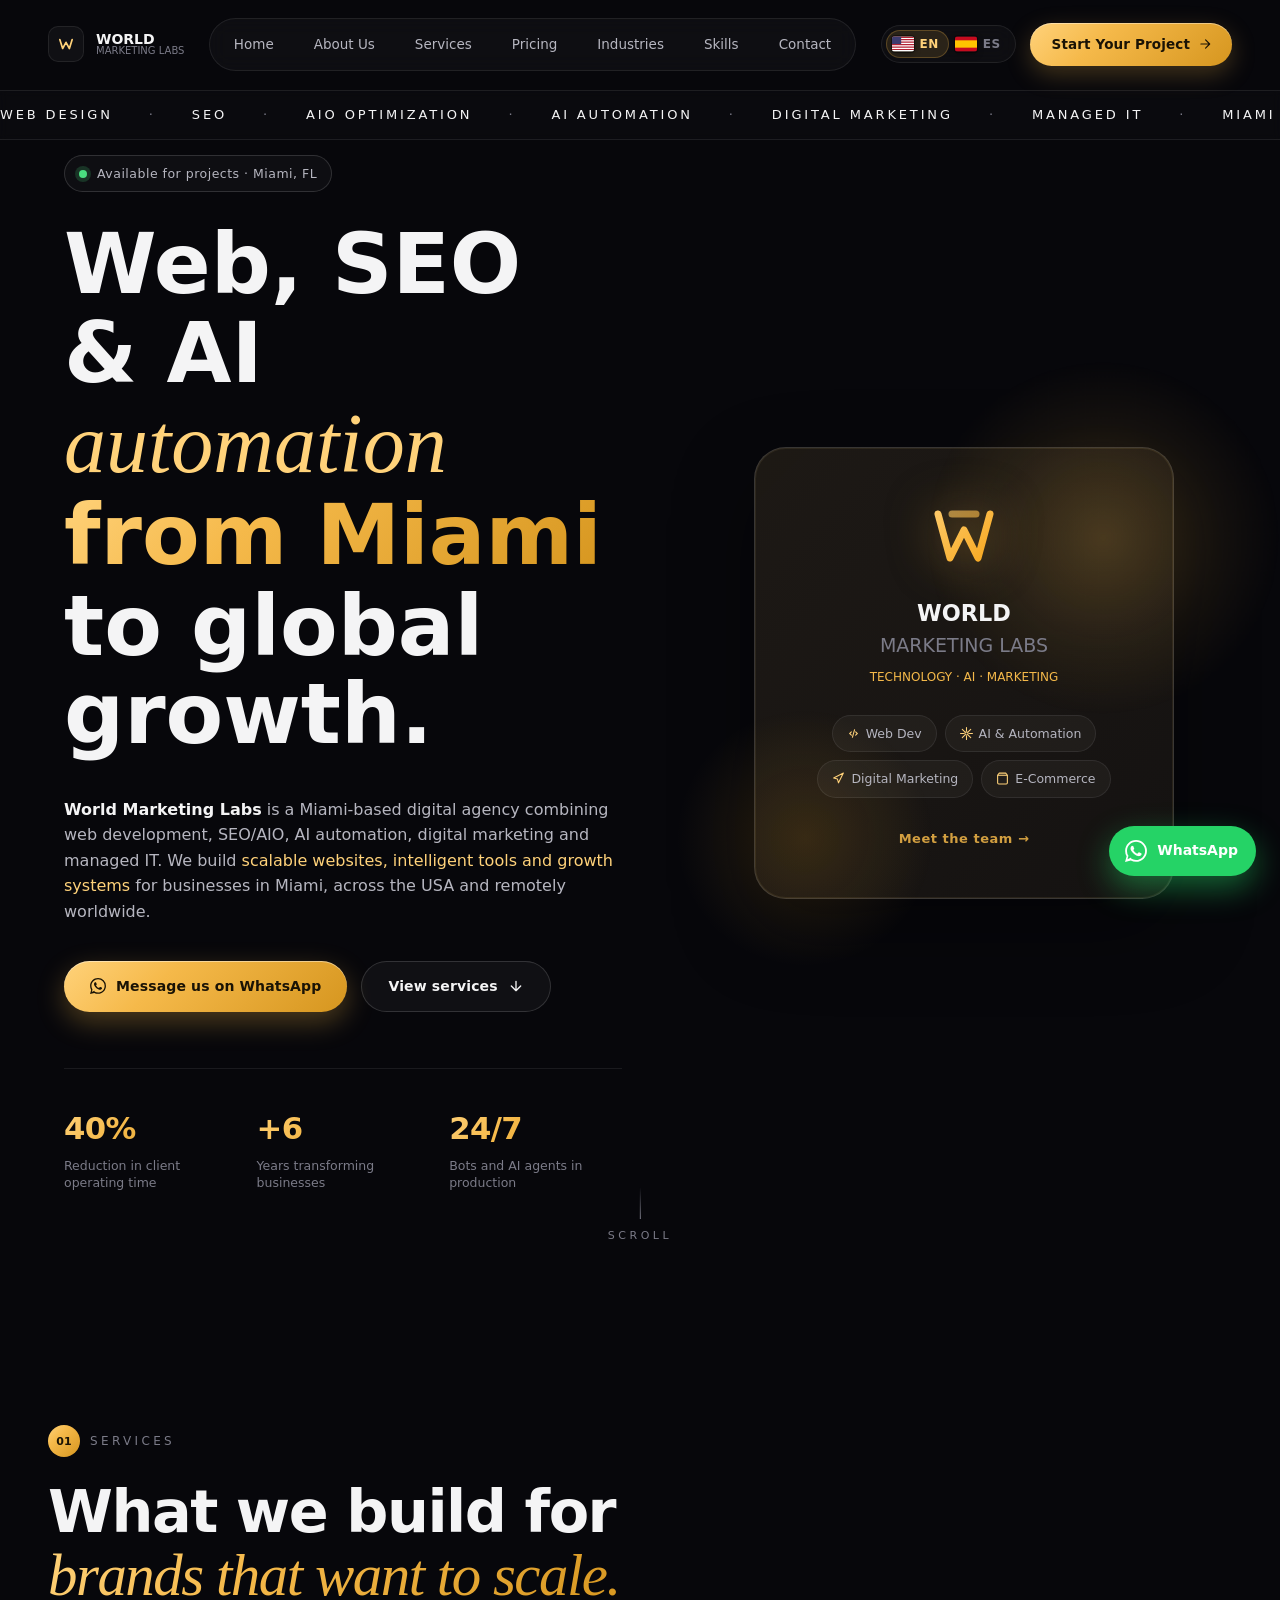
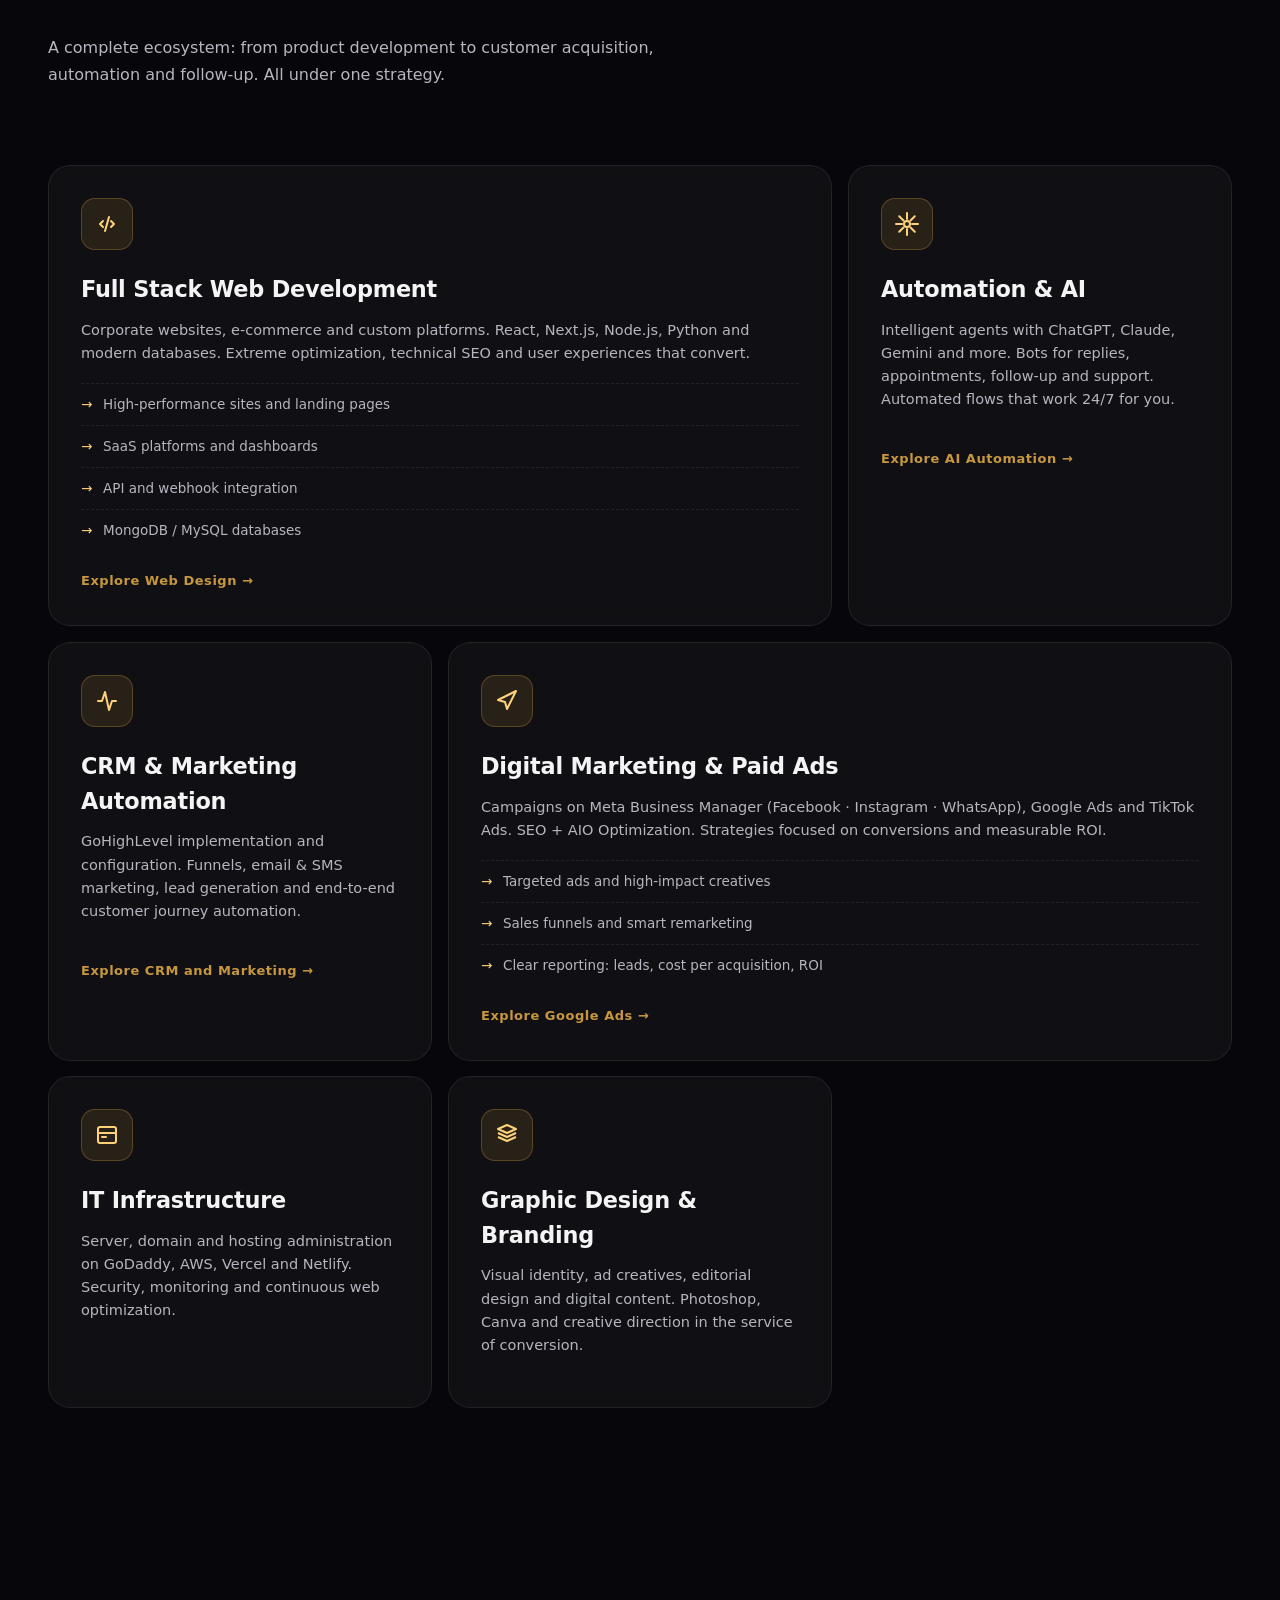
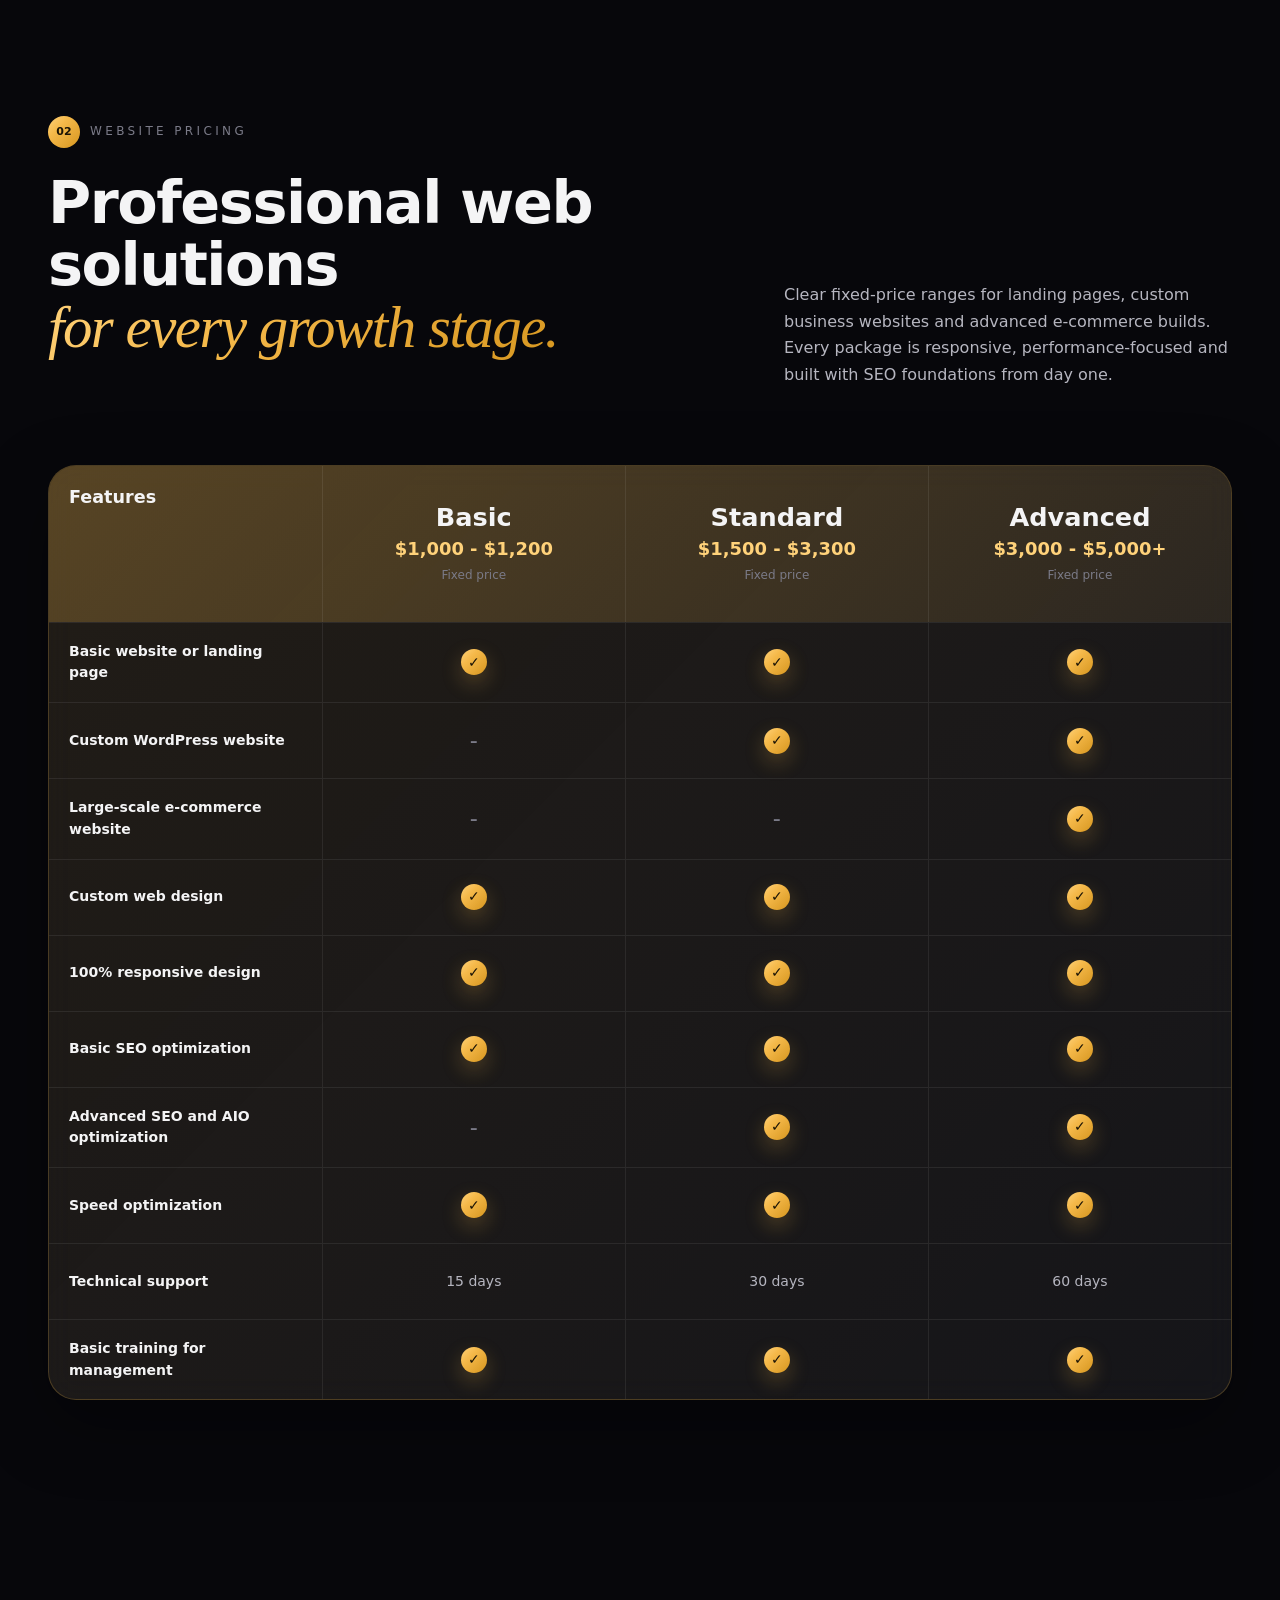
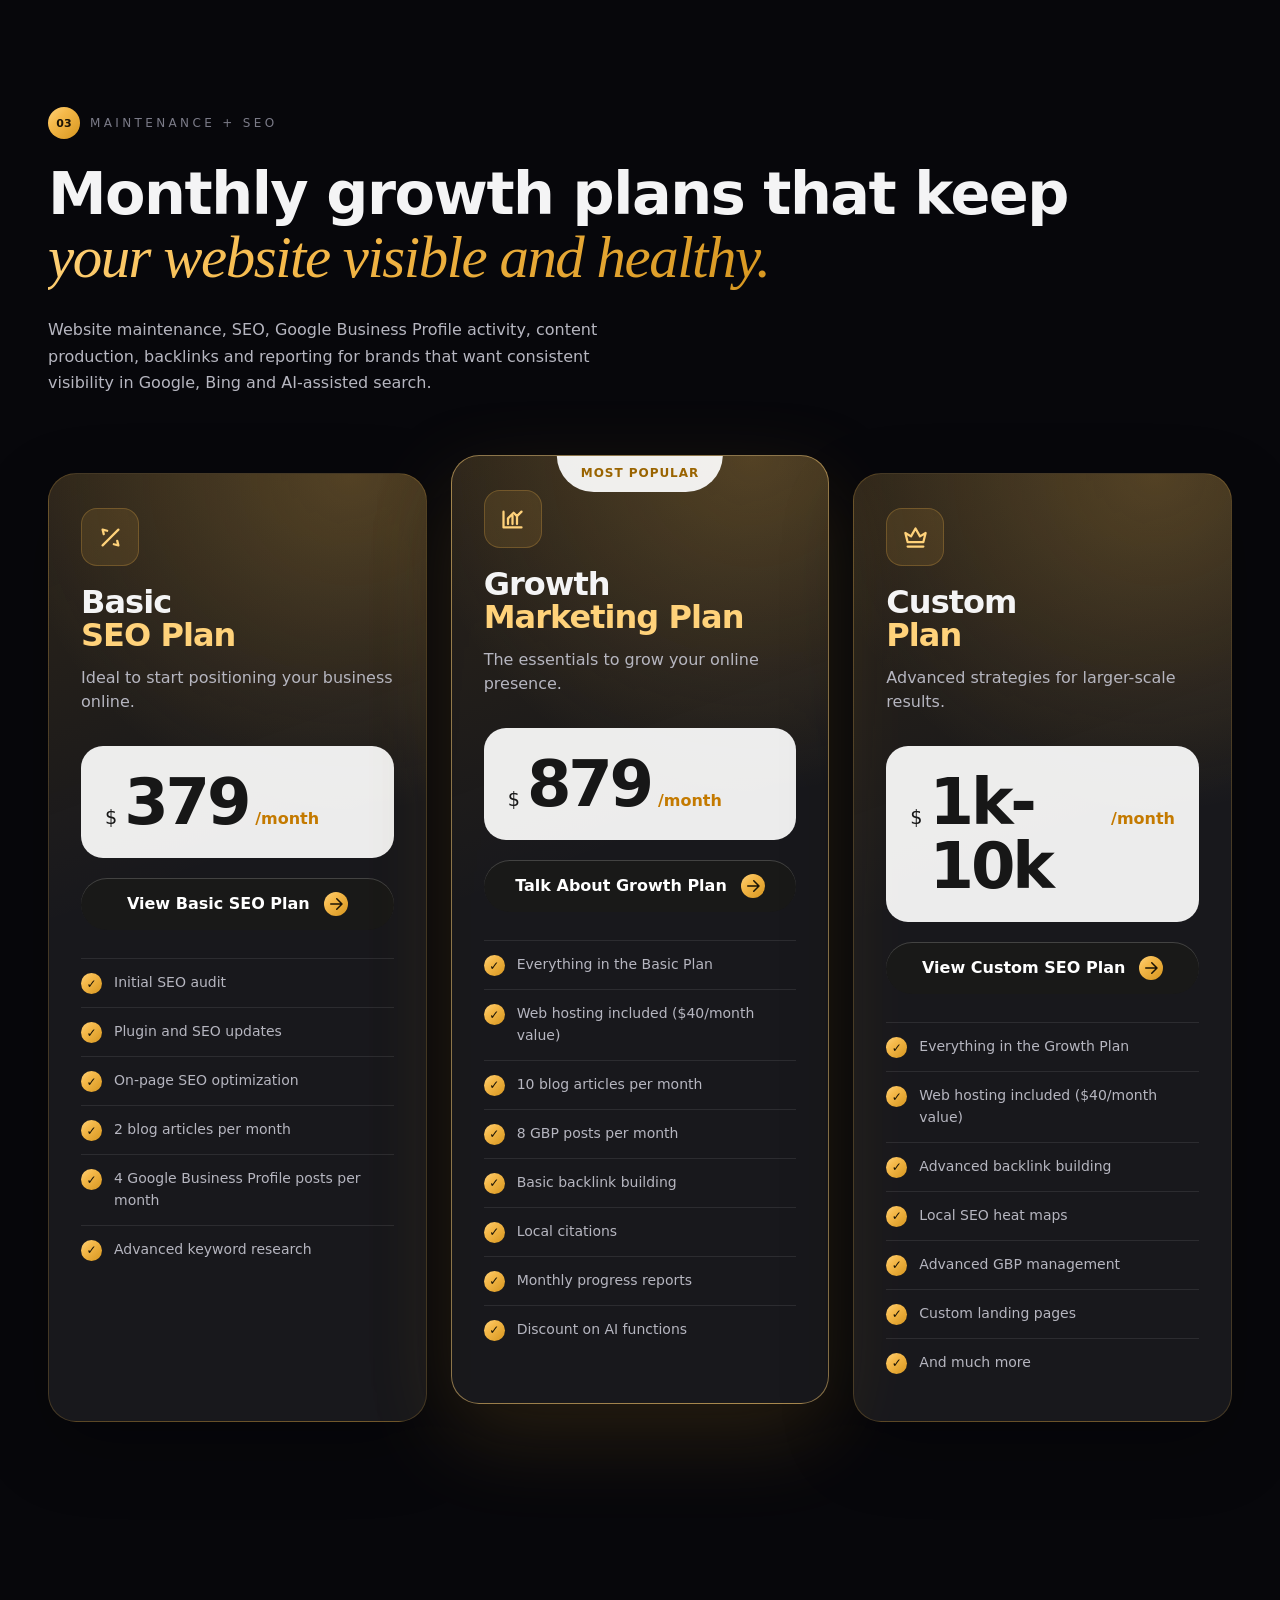
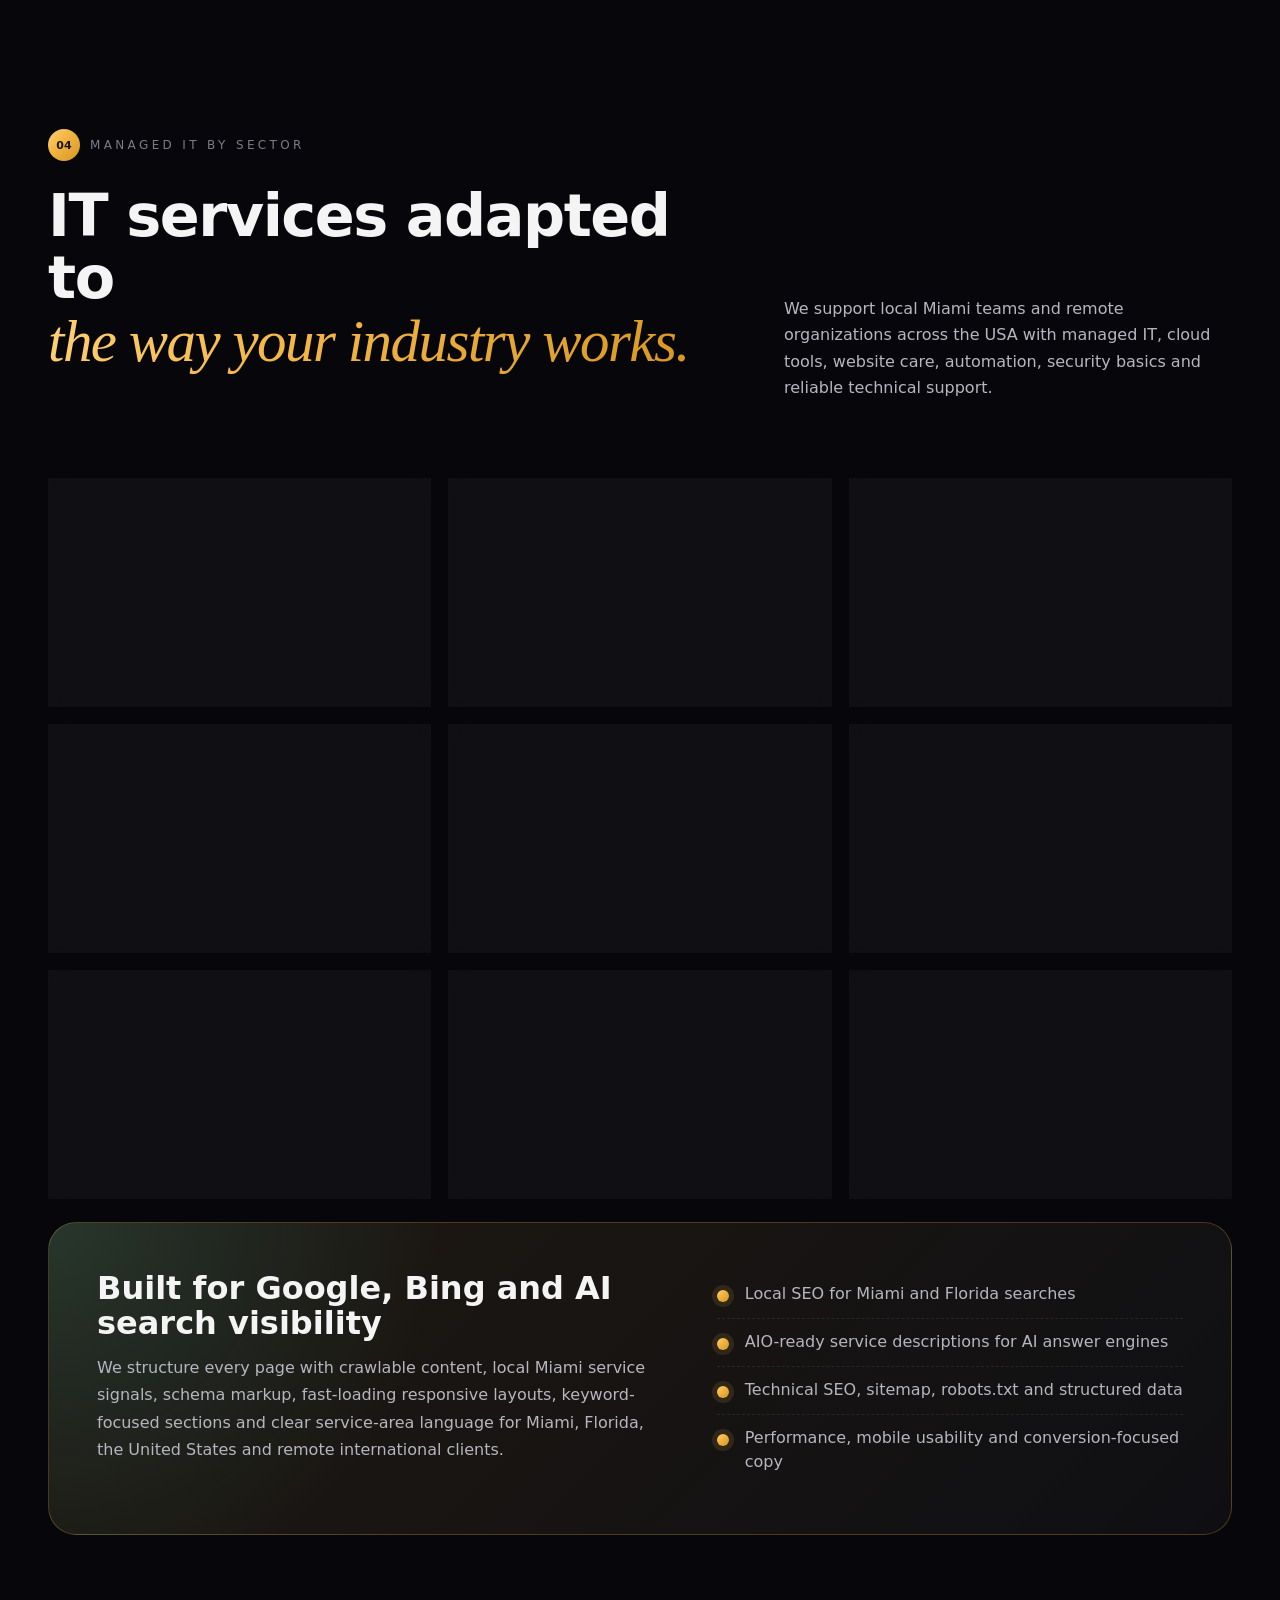
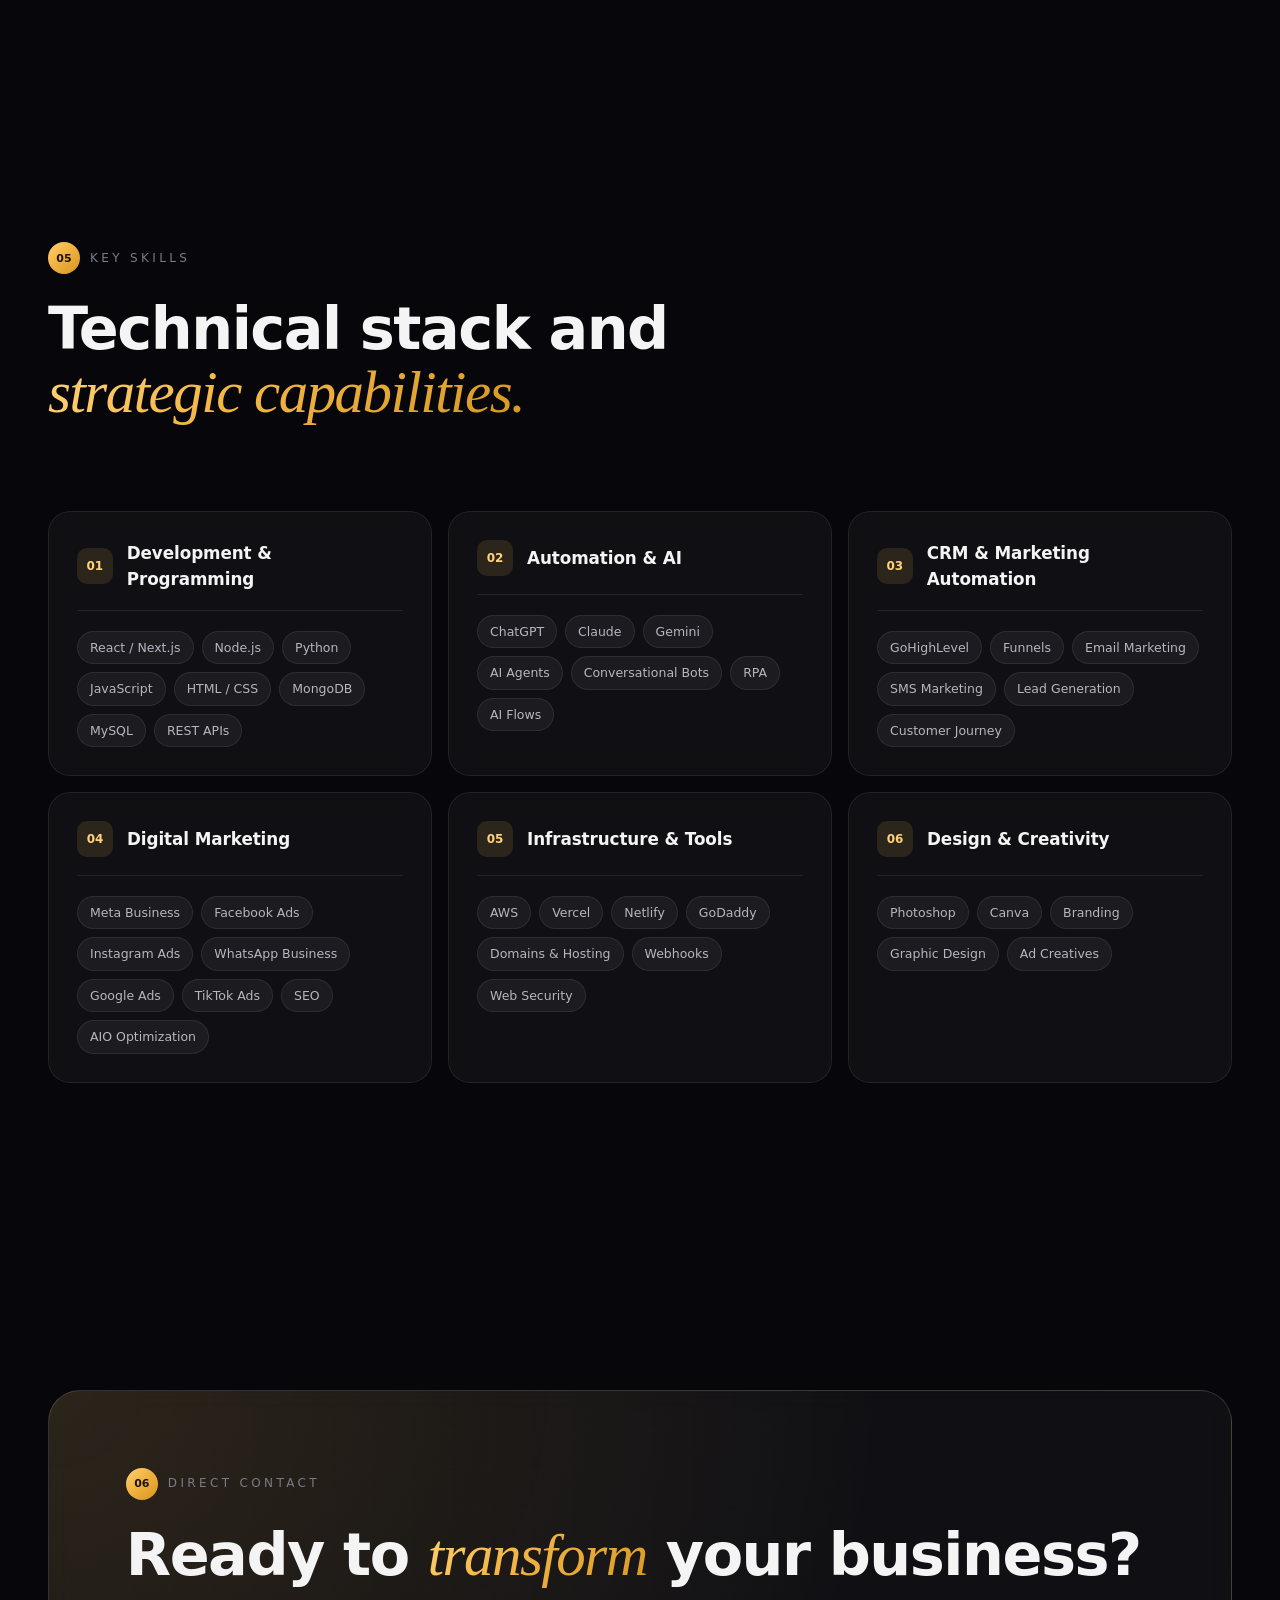
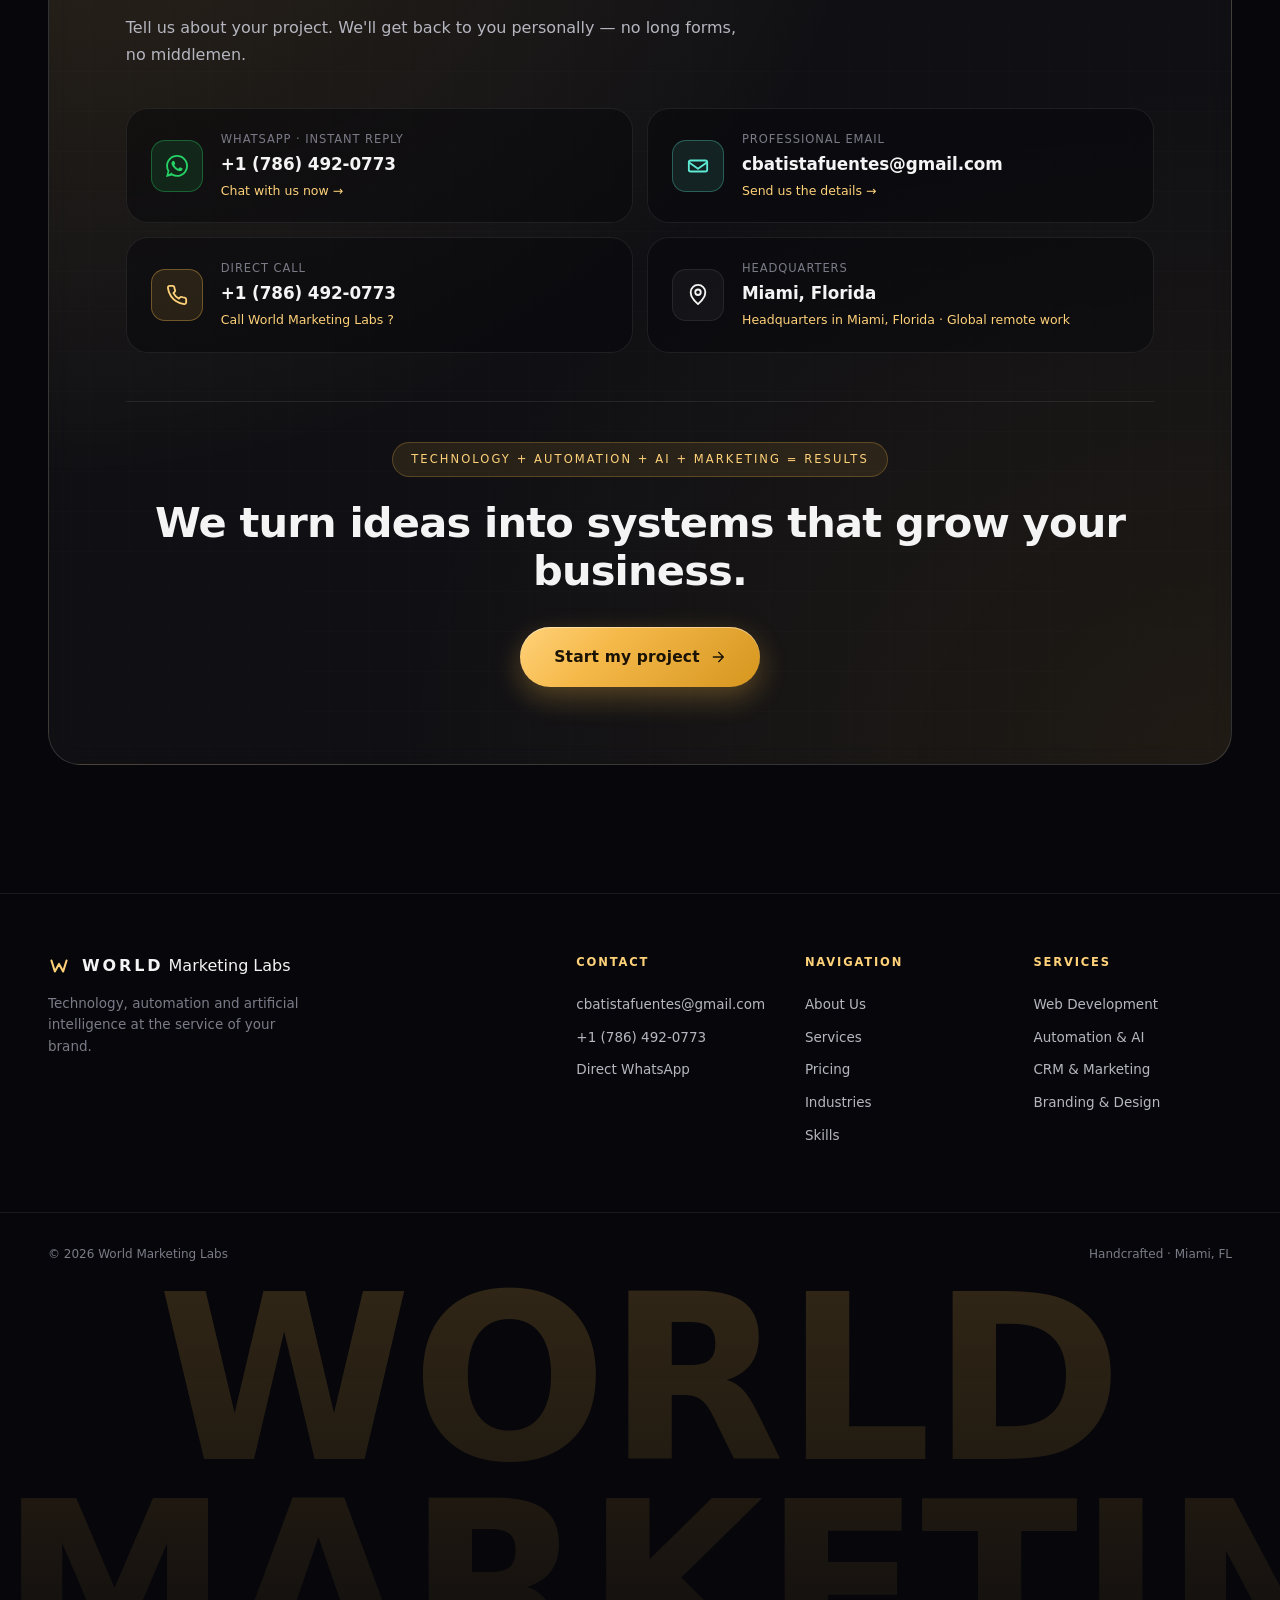
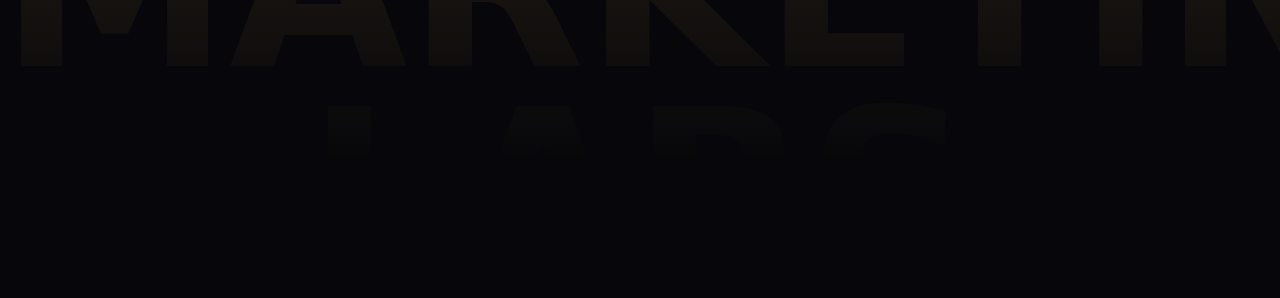
==== commit a1e63547: "Fix Miami hero title rendering" ====
--- a/index.html
+++ b/index.html
@@ -24,7 +24,7 @@
 <title>World Marketing Labs | Web Design, SEO, AI &amp; Managed IT in Miami</title>
 <link rel="icon" type="image/svg+xml" href="/favicon.svg?v=3" />
 <link rel="apple-touch-icon" href="/favicon.svg?v=3" />
-<link rel="stylesheet" href="styles.min.css" />
+<link rel="stylesheet" href="styles.min.css?v=20260612-miami-line" />
 <script type="application/ld+json">{"@context":"https://schema.org","@graph":[{"@type":["Organization","LocalBusiness","ProfessionalService"],"@id":"https://www.worldmarketinglabs.com/#business","name":"World Marketing Labs","url":"https://www.worldmarketinglabs.com/","telephone":"+1-786-492-0773","email":"cbatistafuentes@gmail.com","image":"https://www.worldmarketinglabs.com/assets/carlos.jpg","address":{"@type":"PostalAddress","addressLocality":"Miami","addressRegion":"FL","addressCountry":"US"},"areaServed":[{"@type":"City","name":"Miami"},{"@type":"State","name":"Florida"},{"@type":"Country","name":"United States"},{"@type":"Place","name":"Remote clients worldwide"}],"description":"Miami digital agency offering web design, website development, SEO, AIO optimization, AI automation, digital marketing, Google Ads, social media marketing, website maintenance and managed IT services.","slogan":"Websites, automation, marketing and IT systems that grow businesses."},{"@type":"WebSite","@id":"https://www.worldmarketinglabs.com/#website","url":"https://www.worldmarketinglabs.com/","name":"World Marketing Labs","publisher":{"@id":"https://www.worldmarketinglabs.com/#business"},"inLanguage":["en-US","es-US"]},{"@type":"WebPage","@id":"https://www.worldmarketinglabs.com/#webpage","url":"https://www.worldmarketinglabs.com/","name":"World Marketing Labs | Web Design, SEO, AI & Managed IT in Miami","description":"World Marketing Labs is a Miami digital agency for web design, SEO, AIO, AI automation, digital marketing and managed IT services across the USA and worldwide.","isPartOf":{"@id":"https://www.worldmarketinglabs.com/#website"},"about":{"@id":"https://www.worldmarketinglabs.com/#business"},"inLanguage":["en-US","es-US"]},{"@type":"OfferCatalog","@id":"https://www.worldmarketinglabs.com/#offers","name":"Web, SEO, AIO, Marketing, Automation and Managed IT Services","provider":{"@id":"https://www.worldmarketinglabs.com/#business"},"itemListElement":[{"@type":"Offer","name":"Basic Website Package","priceCurrency":"USD","price":"1000","itemOffered":{"@type":"Service","name":"Basic website or landing page"}},{"@type":"Offer","name":"Standard Website Package","priceCurrency":"USD","price":"1500","itemOffered":{"@type":"Service","name":"Custom website and SEO setup"}},{"@type":"Offer","name":"Growth Marketing Plan","priceCurrency":"USD","price":"879","itemOffered":{"@type":"Service","name":"Monthly SEO and marketing growth plan"}}]}]}</script>
 </head>
 <body>
@@ -197,7 +197,7 @@
       <h1 class="hero__title">
         <span class="line" data-i18n="hero.title.1">Web, SEO & AI</span>
         <span class="line" data-i18n-html="hero.title.2"><em>automation</em></span>
-        <span class="line line--accent" data-i18n-html="hero.title.3">from <span class="word-3d">Miami</span></span>
+        <span class="line line--accent" data-i18n="hero.title.3">from Miami</span>
         <span class="line" data-i18n="hero.title.4">to global growth.</span>
       </h1>
 
@@ -682,6 +682,6 @@
   <span>WhatsApp</span>
 </a>
 
-<script src="script.min.js?v=20260609-seo-aio" defer></script>
+<script src="script.min.js?v=20260612-miami-line" defer></script>
 </body>
 </html>
--- a/styles.min.css
+++ b/styles.min.css
@@ -1 +1 @@
-:root{--bg:#07070b;--bg-2:#0c0c14;--surface:rgba(255, 255, 255, 0.04);--surface-2:rgba(255, 255, 255, 0.06);--line:rgba(255, 255, 255, 0.08);--line-strong:rgba(255, 255, 255, 0.14);--ink:#f4f4f5;--ink-soft:#b6b6c0;--ink-mute:#7b7b88;--gold:#f5b94a;--gold-2:#ffd27a;--gold-3:#d6961f;--accent-grad:linear-gradient(135deg, #ffd27a 0%, #f5b94a 35%, #d6961f 100%);--accent-grad-2:linear-gradient(135deg, #ffe9b8 0%, #f5b94a 50%, #b16d00 100%);--green:#25d366;--blue:#5eead4;--radius:22px;--radius-sm:14px;--ease:cubic-bezier(.22,.61,.36,1);--container:1680px}*{box-sizing:border-box}::selection{background:var(--gold);color:#1a1305}body,html{margin:0;padding:0;background:var(--bg);color:var(--ink);font-family:system-ui,-apple-system,BlinkMacSystemFont,"Segoe UI",sans-serif;font-size:16px;line-height:1.55;-webkit-font-smoothing:antialiased;-moz-osx-font-smoothing:grayscale;text-rendering:optimizeLegibility;overflow-x:hidden;scroll-behavior:smooth}body.is-loading{overflow:hidden}a{color:inherit;text-decoration:none}img{max-width:100%;display:block}ol,ul{list-style:none;padding:0;margin:0}button{font-family:inherit;cursor:pointer;border:0;background:0 0;color:inherit}.preloader{position:fixed;inset:0;background:var(--bg);z-index:9999;display:grid;place-items:center;transition:opacity .6s var(--ease),visibility .6s var(--ease)}.preloader.is-done{opacity:0;visibility:hidden}.preloader__inner{width:min(640px,80vw);text-align:center}.preloader__logo{display:flex;align-items:center;justify-content:center;gap:16px;font-family:system-ui,-apple-system,BlinkMacSystemFont,"Segoe UI",sans-serif;font-weight:700;letter-spacing:.3em;font-size:clamp(14px, 1.5vw, 18px);color:var(--ink-soft);margin-bottom:28px}.preloader__x{display:inline-grid;place-items:center;width:42px;height:42px;border-radius:50%;background:var(--accent-grad);box-shadow:0 8px 32px rgba(245,185,74,.4)}.preloader__x svg{width:22px;height:22px}.preloader__sep{width:32px;height:1px;background:linear-gradient(90deg,transparent,var(--ink-mute),transparent)}.preloader__bar{width:100%;height:2px;background:rgba(255,255,255,.06);border-radius:2px;overflow:hidden}.preloader__bar span{display:block;height:100%;width:0%;background:var(--accent-grad);transition:width .15s linear}.preloader__counter{margin-top:14px;font-family:system-ui,-apple-system,BlinkMacSystemFont,"Segoe UI",sans-serif;font-weight:500;color:var(--ink-mute);font-variant-numeric:tabular-nums}.bg-fx{position:fixed;inset:0;z-index:-1;overflow:hidden;pointer-events:none}.bg-grid{position:absolute;inset:0;background-image:linear-gradient(rgba(255,255,255,.025) 1px,transparent 1px),linear-gradient(90deg,rgba(255,255,255,.025) 1px,transparent 1px);background-size:60px 60px;mask-image:radial-gradient(ellipse at 50% 30%,#000 30%,transparent 80%);-webkit-mask-image:radial-gradient(ellipse at 50% 30%,#000 30%,transparent 80%)}.bg-aurora{position:absolute;width:50vw;height:50vw;border-radius:50%;filter:blur(120px);opacity:.55;animation:float 18s var(--ease) infinite alternate}.bg-aurora--1{top:-10%;left:-10%;background:radial-gradient(circle,#ffd27a55,transparent 60%)}.bg-aurora--2{bottom:-20%;right:-10%;background:radial-gradient(circle,#d6961f33,transparent 65%);animation-delay:-6s}.bg-aurora--3{top:40%;left:30%;width:30vw;height:30vw;background:radial-gradient(circle,#5eead422,transparent 70%);animation-delay:-12s}.bg-noise{position:absolute;inset:0;background-image:url("data:image/svg+xml,%3Csvg viewBox='0 0 200 200' xmlns='http://www.w3.org/2000/svg'%3E%3Cfilter id='n'%3E%3CfeTurbulence type='fractalNoise' baseFrequency='0.85' numOctaves='2' stitchTiles='stitch'/%3E%3C/filter%3E%3Crect width='100%25' height='100%25' filter='url(%23n)' opacity='0.6'/%3E%3C/svg%3E");opacity:.045;mix-blend-mode:overlay}@keyframes float{0%{transform:translate(0,0) scale(1)}100%{transform:translate(8vw,5vh) scale(1.2)}}.nav{position:fixed;top:0;left:0;right:0;z-index:100;display:flex;align-items:center;justify-content:space-between;gap:24px;padding:18px clamp(20px,4vw,48px);transition:all .35s var(--ease)}.nav.is-scrolled{backdrop-filter:blur(14px) saturate(160%);-webkit-backdrop-filter:blur(14px) saturate(160%);background:rgba(7,7,11,.7);border-bottom:1px solid var(--line);padding-top:12px;padding-bottom:12px}.nav__brand{display:flex;align-items:center;gap:12px;font-family:system-ui,-apple-system,BlinkMacSystemFont,"Segoe UI",sans-serif}.nav__brand-mark{width:36px;height:36px;display:grid;place-items:center;background:rgba(255,255,255,.04);border:1px solid var(--line);border-radius:10px;transition:transform .4s var(--ease)}.nav__brand:hover .nav__brand-mark{transform:rotate(180deg)}.nav__brand-mark svg{width:18px;height:18px}.nav__brand-text{display:flex;flex-direction:column;line-height:1}.nav__brand-text strong{font-size:14px;letter-spacing:0;font-weight:700}.nav__brand-text em{font-style:normal;font-size:10px;letter-spacing:0;color:var(--ink-mute);text-transform:uppercase}.nav__links{display:flex;align-items:center;gap:4px;background:rgba(255,255,255,.03);border:1px solid var(--line);padding:6px;border-radius:100px;backdrop-filter:blur(10px)}.nav__links a{padding:9px 18px;font-size:13.5px;font-weight:500;color:var(--ink-soft);border-radius:100px;transition:all .25s var(--ease);position:relative}.nav__links a:hover{color:var(--ink);background:rgba(255,255,255,.05)}.has-dropdown{position:relative}.has-dropdown>a{display:inline-flex!important;align-items:center;gap:5px}.has-dropdown>a .chev{width:10px;height:10px;transition:transform .2s}.has-dropdown:focus-within>a .chev,.has-dropdown:hover>a .chev{transform:rotate(180deg)}.nav__dropdown{position:absolute;top:100%;left:50%;transform:translateX(-50%) translateY(-6px);min-width:240px;padding-top:14px;background:0 0;opacity:0;pointer-events:none;transition:opacity .2s var(--ease),transform .2s var(--ease);z-index:200}.nav__dropdown::before{content:'';position:absolute;inset:14px 0 0 0;background:rgba(10,10,18,.96);backdrop-filter:blur(24px);-webkit-backdrop-filter:blur(24px);border:1px solid var(--line-strong);border-radius:var(--radius-sm);z-index:-1}.has-dropdown:focus-within .nav__dropdown,.has-dropdown:hover .nav__dropdown{opacity:1;pointer-events:auto;transform:translateX(-50%) translateY(0)}.nav__dropdown a{display:flex!important;align-items:center;gap:10px;padding:10px 14px;border-radius:9px;font-size:13.5px!important;color:var(--ink-soft)!important;transition:background .15s,color .15s;background:0 0}.nav__dropdown a:hover{background:var(--surface-2);color:var(--ink)!important}.nav__dropdown a svg{width:16px;height:16px;flex-shrink:0;opacity:.7}.nav__right{display:flex;align-items:center;gap:14px}.langswitch{display:inline-flex;align-items:center;background:rgba(255,255,255,.03);border:1px solid var(--line);padding:4px;border-radius:100px;backdrop-filter:blur(10px)}.langswitch__btn{display:inline-flex;align-items:center;gap:6px;padding:6px 10px 6px 6px;border-radius:100px;font-family:system-ui,-apple-system,BlinkMacSystemFont,"Segoe UI",sans-serif;font-size:12px;font-weight:600;color:var(--ink-mute);letter-spacing:.04em;transition:all .25s var(--ease);cursor:pointer}.langswitch__btn:hover{color:var(--ink)}.langswitch__btn.is-active{background:rgba(245,185,74,.12);color:var(--gold-2);box-shadow:inset 0 0 0 1px rgba(245,185,74,.25)}.langswitch__flag{display:inline-flex;width:22px;height:16px;border-radius:3px;overflow:hidden;flex-shrink:0;box-shadow:0 0 0 1px rgba(0,0,0,.4),0 2px 6px rgba(0,0,0,.4)}.langswitch__flag svg{width:100%;height:100%;display:block}.langswitch--mobile{flex-direction:row;gap:6px;padding:6px;margin-top:12px}.langswitch--mobile .langswitch__btn{padding:8px 14px 8px 10px;font-size:14px}.langswitch--mobile .langswitch__flag{width:28px;height:20px}.nav__cta{display:inline-flex;align-items:center;gap:8px;padding:11px 20px 11px 22px;border-radius:100px;background:var(--accent-grad);color:#1a1305;font-weight:600;font-size:13.5px;letter-spacing:.01em;box-shadow:0 8px 24px rgba(245,185,74,.25),inset 0 1px 0 rgba(255,255,255,.4);transition:transform .35s var(--ease),box-shadow .35s var(--ease)}.nav__cta:hover{box-shadow:0 12px 36px rgba(245,185,74,.4),inset 0 1px 0 rgba(255,255,255,.4)}.nav__cta svg{width:14px;height:14px}.nav__burger{display:none;width:40px;height:40px;flex-direction:column;gap:5px;justify-content:center;align-items:center}.nav__burger span{width:22px;height:2px;background:var(--ink);border-radius:2px;transition:all .3s var(--ease)}.nav__burger.is-open span:first-child{transform:translateY(3.5px) rotate(45deg)}.nav__burger.is-open span:last-child{transform:translateY(-3.5px) rotate(-45deg)}.mmenu{position:fixed;top:0;right:0;bottom:0;left:0;background:rgba(7,7,11,.95);backdrop-filter:blur(20px);z-index:90;display:none;overflow:hidden;opacity:0;pointer-events:none;transition:opacity .35s var(--ease)}.mmenu.is-open{opacity:1;pointer-events:all}.mmenu__panels{position:absolute;top:0;left:0;display:flex;width:200%;height:100%;transition:transform .35s var(--ease)}.mmenu__panels.is-sub{transform:translateX(-50%)}.mmenu__panel{width:50%;height:100%;display:flex;flex-direction:column;justify-content:center;align-items:center;gap:20px;font-size:22px;font-family:system-ui,-apple-system,BlinkMacSystemFont,"Segoe UI",sans-serif;font-weight:600;padding:48px 24px;overflow-y:auto;box-sizing:border-box}.mmenu__panel a{color:var(--ink);padding:8px 0}.mmenu__cta{color:var(--gold-2)!important}.mmenu__has-sub{display:flex;align-items:center;gap:8px;background:0 0;border:none;color:var(--ink);font-size:22px;font-family:system-ui,-apple-system,BlinkMacSystemFont,"Segoe UI",sans-serif;font-weight:600;cursor:pointer;padding:8px 0}.mmenu__has-sub svg{width:18px;height:18px;flex-shrink:0;opacity:.6}.mmenu__back{display:flex;align-items:center;gap:6px;background:0 0;border:none;color:var(--gold-2);font-size:15px;font-family:system-ui,-apple-system,BlinkMacSystemFont,"Segoe UI",sans-serif;font-weight:600;cursor:pointer;padding:8px 0;align-self:flex-start;margin-bottom:12px;letter-spacing:.02em}.mmenu__back svg{width:16px;height:16px}.mmenu__panel--services .mmenu__heading{font-size:13px;letter-spacing:.12em;text-transform:uppercase;color:rgba(255,255,255,.35);margin-bottom:4px;align-self:flex-start}@media (max-width:880px){.nav__links,.nav__right{display:none}.nav__burger{display:flex}.mmenu{display:block}}.eyebrow{display:inline-flex;align-items:center;gap:10px;font-family:system-ui,-apple-system,BlinkMacSystemFont,"Segoe UI",sans-serif;font-size:12px;letter-spacing:.28em;text-transform:uppercase;color:var(--ink-mute);margin-bottom:24px}.eyebrow span:first-child{display:inline-grid;place-items:center;width:32px;height:32px;border-radius:50%;background:var(--accent-grad);color:#1a1305;font-weight:700;font-size:11px;letter-spacing:0;flex-shrink:0}.section__title{font-family:system-ui,-apple-system,BlinkMacSystemFont,"Segoe UI",sans-serif;font-size:clamp(2rem, 4.6vw, 4rem);font-weight:700;line-height:1.06;letter-spacing:-.025em;margin:0 0 18px}.ink{background:var(--accent-grad);-webkit-background-clip:text;background-clip:text;color:transparent;font-family:Georgia,"Times New Roman",serif;font-style:italic;font-weight:400;display:inline-block;padding-bottom:.15em;line-height:1.1}.section__sub{font-size:clamp(1rem, 1.2vw, 1.125rem);color:var(--ink-soft);max-width:60ch;line-height:1.65}.section{max-width:var(--container);margin:0 auto;padding:clamp(80px,12vw,160px) clamp(20px,4vw,48px);position:relative;scroll-margin-top:104px}.section__head{margin-bottom:clamp(40px,6vw,80px)}.section__head--split{display:grid;grid-template-columns:minmax(0,1.08fr) minmax(280px,.72fr);align-items:end;gap:clamp(28px,5vw,76px)}.section__head--split .section__sub{margin:0}@media (max-width:860px){.section__head--split{grid-template-columns:1fr;align-items:start}}.hero{position:relative;min-height:100svh;display:flex;flex-direction:column;width:100%;max-width:none;margin:0;padding:155px clamp(24px,5vw,96px) 80px}.hero__inner{display:grid;grid-template-columns:minmax(0,1.05fr) minmax(360px,.95fr);gap:clamp(48px,7vw,132px);align-items:center;width:min(100%,var(--container));margin-top:auto;margin-bottom:auto;margin-left:auto;margin-right:auto}@media (max-width:980px){.hero__inner{grid-template-columns:1fr;gap:60px}.hero__title{font-size:4.2rem}}@media (max-width:760px){.hero__title{font-size:3.45rem;line-height:1.08}.hero__lead{max-width:44ch}}.hero__marquee{position:absolute;top:90px;left:0;right:0;overflow:hidden;border-top:1px solid var(--line);border-bottom:1px solid var(--line);padding:14px 0;background:rgba(255,255,255,.015);backdrop-filter:blur(4px)}.marquee__track{display:flex;white-space:nowrap;font-family:system-ui,-apple-system,BlinkMacSystemFont,"Segoe UI",sans-serif;font-size:13px;letter-spacing:.22em;text-transform:uppercase;color:var(--ink-mute);animation:marquee 30s linear infinite}.marquee__track>span{margin-right:36px}.marquee__track span:nth-child(odd){color:var(--ink)}@keyframes marquee{from{transform:translateX(0)}to{transform:translateX(-50%)}}.badge{display:inline-flex;align-items:center;gap:10px;padding:8px 14px;border:1px solid var(--line-strong);border-radius:100px;background:rgba(255,255,255,.03);font-size:12.5px;color:var(--ink-soft);margin-bottom:28px;font-family:system-ui,-apple-system,BlinkMacSystemFont,"Segoe UI",sans-serif;letter-spacing:.04em}.badge__dot{width:8px;height:8px;border-radius:50%;background:#4ade80;box-shadow:0 0 0 4px rgba(74,222,128,.18);animation:pulse 1.8s ease-in-out infinite}@keyframes pulse{0%,100%{box-shadow:0 0 0 4px rgba(74,222,128,.18)}50%{box-shadow:0 0 0 8px rgba(74,222,128,.08)}}.hero__title{font-family:system-ui,-apple-system,BlinkMacSystemFont,"Segoe UI",sans-serif;font-size:5.25rem;line-height:1.05;letter-spacing:0;font-weight:700;margin:0 0 36px;isolation:isolate}.hero__title .line{display:block;overflow:hidden;padding-bottom:.03em;opacity:0;animation:.7s var(--ease) .05s forwards}.hero__title .line>span{display:inline-block;max-width:100%}.hero__title .line:first-child{animation-name:heroLineLeft}.hero__title .line:nth-child(2){animation-name:heroLineRight}.hero__title .line:nth-child(3){animation-name:heroLineLeft}.hero__title .line:nth-child(4){animation-name:heroLineRight}@keyframes heroLineLeft{from{opacity:0;transform:translateX(-90px)}to{opacity:1;transform:translateX(0)}}@keyframes heroLineRight{from{opacity:0;transform:translateX(90px)}to{opacity:1;transform:translateX(0)}}.hero__title em{font-family:Georgia,"Times New Roman",serif;font-style:italic;font-weight:400;color:var(--gold-2)}.hero__title .line--accent,.hero__title .line--accent .word-3d,.hero__title .line--accent>span{background:var(--accent-grad);-webkit-background-clip:text;background-clip:text;color:transparent;-webkit-text-fill-color:transparent}.word-3d{display:inline-block;position:relative;transform:translateZ(0);filter:drop-shadow(0 4px 12px rgba(245, 185, 74, .35))}.hero__lead{max-width:56ch;font-size:clamp(1rem, 1.2vw, 1.18rem);color:var(--ink-soft);line-height:1.6;margin:0 0 36px}.hero__lead strong{color:var(--ink);font-weight:600}.hero__lead em{font-style:normal;color:var(--gold-2)}.hero__ctas{display:flex;flex-wrap:wrap;gap:14px;margin-bottom:56px}.btn{position:relative;display:inline-flex;align-items:center;justify-content:center;gap:10px;padding:14px 26px;border-radius:100px;font-weight:600;font-size:14px;letter-spacing:.01em;transition:transform .35s var(--ease),box-shadow .35s var(--ease),background .35s var(--ease);overflow:hidden;white-space:nowrap}.btn svg{width:16px;height:16px}.btn--primary{background:var(--accent-grad);color:#1a1305;box-shadow:0 10px 28px rgba(245,185,74,.3),inset 0 1px 0 rgba(255,255,255,.45)}.btn--primary:hover{box-shadow:0 14px 40px rgba(245,185,74,.45),inset 0 1px 0 rgba(255,255,255,.45)}.btn--ghost{background:rgba(255,255,255,.04);border:1px solid var(--line-strong);color:var(--ink)}.btn--ghost:hover{background:rgba(255,255,255,.07);border-color:var(--gold-2)}.btn--xl{padding:18px 34px;font-size:15.5px}.hero__stats{display:grid;grid-template-columns:repeat(3,1fr);gap:20px;padding-top:36px;border-top:1px solid var(--line);max-width:560px}@media (max-width:540px){.hero__stats{grid-template-columns:1fr}}.stat__num{font-family:system-ui,-apple-system,BlinkMacSystemFont,"Segoe UI",sans-serif;font-size:clamp(1.6rem, 2.4vw, 2.2rem);font-weight:700;background:var(--accent-grad);-webkit-background-clip:text;background-clip:text;color:transparent;letter-spacing:-.02em;font-variant-numeric:tabular-nums}.stat__lbl{font-size:12.5px;color:var(--ink-mute);line-height:1.4;margin-top:4px}.hero__right{position:relative;display:flex;flex-direction:column;align-items:center;justify-content:center}.company-visual{position:relative;width:100%;max-width:420px;padding:48px 40px;border-radius:32px;background:linear-gradient(135deg,rgba(245,185,74,.07),rgba(214,150,31,.04)),rgba(255,255,255,.025);border:1px solid var(--line-strong);box-shadow:0 30px 80px rgba(0,0,0,.4),0 0 0 1px rgba(255,210,122,.08) inset;text-align:center;transform-style:preserve-3d}.company-visual::before{content:'';position:absolute;width:360px;height:360px;border-radius:50%;background:radial-gradient(circle,rgba(245,185,74,.22) 0,rgba(245,185,74,.06) 45%,transparent 70%);top:-90px;right:-110px;z-index:-1;animation:cv-float-a 7s ease-in-out infinite;pointer-events:none}.company-visual::after{content:'';position:absolute;width:260px;height:260px;border-radius:50%;background:radial-gradient(circle,rgba(214,150,31,.16) 0,rgba(245,185,74,.04) 50%,transparent 70%);bottom:-70px;left:-80px;z-index:-1;animation:cv-float-b 9s ease-in-out infinite;pointer-events:none}@keyframes cv-float-a{0%,100%{transform:translate(0,0) scale(1);opacity:.7}50%{transform:translate(14px,-20px) scale(1.08);opacity:1}}@keyframes cv-float-b{0%,100%{transform:translate(0,0) scale(1);opacity:.5}50%{transform:translate(-12px,14px) scale(1.12);opacity:.85}}@keyframes spin{to{transform:rotate(360deg)}}.company-visual__logo{display:flex;justify-content:center;margin-bottom:20px}.company-visual__logo svg{width:80px;height:80px;filter:drop-shadow(0 0 24px rgba(245,185,74,.5))}.company-visual__name{font-family:system-ui,-apple-system,BlinkMacSystemFont,"Segoe UI",sans-serif;font-size:1.4rem;letter-spacing:0;margin-bottom:8px}.company-visual__name strong{font-weight:800;color:var(--ink)}.company-visual__name em{font-style:normal;font-weight:400;font-size:.85em;color:var(--ink-mute);letter-spacing:0;display:block;text-transform:uppercase}.company-visual__tagline{font-size:12px;letter-spacing:0;text-transform:uppercase;color:var(--gold);margin:0 0 28px}.company-visual__chips{display:flex;flex-wrap:wrap;gap:8px;justify-content:center;margin-bottom:28px}.company-visual__chips span{display:inline-flex;align-items:center;gap:6px;padding:8px 14px;background:rgba(255,255,255,.04);border:1px solid var(--line);border-radius:100px;font-size:12.5px;font-weight:500;color:var(--ink-soft);white-space:nowrap}.company-visual__chips svg{width:13px;height:13px;color:var(--gold-2);flex-shrink:0}.company-visual__cta{display:inline-flex;align-items:center;gap:6px;font-size:13px;font-weight:600;letter-spacing:.04em;color:var(--gold);text-decoration:none;opacity:.85;transition:opacity .2s,gap .2s}.company-visual__cta:hover{opacity:1;gap:10px}.scrollhint{position:absolute;bottom:28px;left:50%;transform:translateX(-50%);display:flex;flex-direction:column;align-items:center;gap:8px;color:var(--ink-mute);font-size:11px;font-family:system-ui,-apple-system,BlinkMacSystemFont,"Segoe UI",sans-serif;letter-spacing:.32em;text-transform:uppercase}.scrollhint__line{width:1px;height:32px;background:linear-gradient(180deg,transparent,var(--ink-mute));animation:scrollLine 2s ease-in-out infinite}@keyframes scrollLine{0%,100%{transform:scaleY(1);transform-origin:top}50%{transform:scaleY(.4);transform-origin:top}}.about__grid{display:grid;grid-template-columns:1.4fr 1fr;gap:clamp(40px,6vw,80px)}@media (max-width:880px){.about__grid{grid-template-columns:1fr}}.about__copy .big{font-family:system-ui,-apple-system,BlinkMacSystemFont,"Segoe UI",sans-serif;font-size:clamp(1.3rem, 2vw, 1.6rem);font-weight:500;color:var(--ink);line-height:1.4;letter-spacing:-.01em;margin:0 0 24px}.about__copy p{color:var(--ink-soft);line-height:1.7;font-size:1.05rem}.signature{margin-top:36px;padding-top:24px;border-top:1px solid var(--line)}.signature svg{width:160px;height:auto}.signature small{display:block;margin-top:8px;font-family:system-ui,-apple-system,BlinkMacSystemFont,"Segoe UI",sans-serif;color:var(--ink-mute);font-size:12px;letter-spacing:.06em}.about__fortalezas{padding:32px;background:var(--surface);border:1px solid var(--line);border-radius:var(--radius);backdrop-filter:blur(8px);position:relative;overflow:hidden}.about__fortalezas::before{content:'';position:absolute;top:-50%;right:-50%;width:100%;height:100%;background:radial-gradient(circle,rgba(245,185,74,.18),transparent 60%);pointer-events:none}.about__fortalezas h3{font-family:system-ui,-apple-system,BlinkMacSystemFont,"Segoe UI",sans-serif;font-size:1.1rem;letter-spacing:.04em;margin:0 0 22px;color:var(--gold-2)}.about__fortalezas ul li{display:flex;align-items:flex-start;gap:12px;padding:12px 0;border-top:1px solid var(--line);color:var(--ink-soft);font-size:14.5px;line-height:1.5}.about__fortalezas ul li:first-child{border-top:0}.about__fortalezas ul li i{display:inline-block;width:8px;height:8px;border-radius:50%;background:var(--accent-grad);flex-shrink:0;margin-top:7px;box-shadow:0 0 0 3px rgba(245,185,74,.15)}.bento{display:grid;grid-template-columns:repeat(3,1fr);gap:16px}@media (max-width:980px){.bento{grid-template-columns:repeat(2,1fr)}}@media (max-width:620px){.bento{grid-template-columns:1fr}}.bento__card{position:relative;padding:32px;background:var(--surface);border:1px solid var(--line);border-radius:var(--radius);backdrop-filter:blur(10px);overflow:hidden;transition:border-color .35s var(--ease),transform .5s var(--ease)}.bento__card::before{content:'';position:absolute;width:220px;height:220px;background:radial-gradient(circle,rgba(245,185,74,.2),transparent 70%);top:var(--my,50%);left:var(--mx,50%);transform:translate(-50%,-50%);opacity:0;transition:opacity .35s var(--ease);pointer-events:none}.bento__card:hover::before{opacity:1}.bento__card:hover{border-color:var(--line-strong)}.bento--lg{grid-column:span 2}@media (max-width:980px){.bento--lg{grid-column:span 2}}@media (max-width:620px){.bento--lg{grid-column:span 1}}.bento__icon{display:inline-grid;place-items:center;width:52px;height:52px;border-radius:14px;background:rgba(245,185,74,.1);border:1px solid rgba(245,185,74,.25);color:var(--gold-2);margin-bottom:22px}.bento__icon svg{width:24px;height:24px}.bento__card h3{font-family:system-ui,-apple-system,BlinkMacSystemFont,"Segoe UI",sans-serif;font-size:1.4rem;font-weight:600;letter-spacing:-.01em;margin:0 0 12px}.bento__card p{color:var(--ink-soft);font-size:14.5px;line-height:1.6;margin:0 0 18px}.bento__list{margin-top:18px}.bento__list li{padding:10px 0;border-top:1px dashed var(--line);color:var(--ink-soft);font-size:13.5px;position:relative;padding-left:22px}.bento__list li::before{content:'→';position:absolute;left:0;color:var(--gold-2)}.bento__more{display:inline-flex;align-items:center;gap:6px;margin-top:20px;font-size:13px;font-weight:600;letter-spacing:.04em;color:var(--gold);text-decoration:none;opacity:.8;transition:opacity .2s,gap .2s}.bento__more:hover{opacity:1;gap:10px}.pricing{max-width:min(1440px,100%)}.pricing-table{width:100%;overflow:hidden;border:1px solid rgba(245,185,74,.22);border-radius:28px;background:linear-gradient(135deg,rgba(245,185,74,.08),rgba(255,255,255,.025)),rgba(255,255,255,.035);box-shadow:0 24px 70px rgba(0,0,0,.34);backdrop-filter:blur(14px)}.pricing-table__row{display:grid;grid-template-columns:minmax(220px,.9fr) repeat(3,minmax(150px,1fr));min-height:76px;border-top:1px solid rgba(255,255,255,.075)}.pricing-table__row:first-child{border-top:0}.pricing-table__row>*{display:flex;align-items:center;justify-content:center;padding:18px 20px;text-align:center;border-left:1px solid rgba(255,255,255,.075);color:var(--ink-soft);font-size:14px}.pricing-table__row>:first-child{justify-content:flex-start;text-align:left;border-left:0;color:var(--ink);font-weight:600}.pricing-table__head{min-height:156px;background:linear-gradient(135deg,rgba(245,185,74,.26),rgba(255,210,122,.08))}.pricing-table__head>div{flex-direction:column;align-items:center;justify-content:center;gap:4px}.pricing-table__head>div:first-child{align-items:flex-start;font-family:system-ui,-apple-system,BlinkMacSystemFont,"Segoe UI",sans-serif;font-size:1.1rem;color:var(--ink)}.pricing-table__head strong{font-family:system-ui,-apple-system,BlinkMacSystemFont,"Segoe UI",sans-serif;font-size:clamp(1.15rem, 2vw, 1.65rem);line-height:1.1;color:var(--ink)}.pricing-table__head span{font-family:system-ui,-apple-system,BlinkMacSystemFont,"Segoe UI",sans-serif;font-size:clamp(1rem, 1.4vw, 1.25rem);font-weight:700;color:var(--gold-2)}.pricing-table__head small{font-size:12px;color:var(--ink-mute)}.check{color:#1a1305!important;font-weight:800}.check::before{content:'';width:26px;height:26px;border-radius:50%;background:var(--accent-grad);box-shadow:0 8px 20px rgba(245,185,74,.26);position:absolute;z-index:-1}.pricing-table__row .check{position:relative;isolation:isolate}.dash{color:var(--ink-mute)!important;font-size:1.4rem!important}.pricing-mobile{display:none;grid-template-columns:repeat(3,1fr);gap:16px}.price-card{padding:28px;border-radius:var(--radius);background:var(--surface);border:1px solid var(--line);backdrop-filter:blur(10px)}.price-card--featured{border-color:rgba(245,185,74,.36);background:linear-gradient(135deg,rgba(245,185,74,.12),rgba(255,255,255,.04))}.industry-card__icon,.price-card__icon{display:inline-grid;place-items:center;width:58px;height:58px;border-radius:16px;background:rgba(245,185,74,.11);border:1px solid rgba(245,185,74,.24);color:var(--gold-2);margin-bottom:20px}.industry-card__icon svg,.price-card__icon svg{width:27px;height:27px}.price-card h3{font-family:system-ui,-apple-system,BlinkMacSystemFont,"Segoe UI",sans-serif;font-size:1.55rem;margin:0 0 6px}.price-card p{margin:0 0 18px;color:var(--gold-2);font-weight:700;font-family:system-ui,-apple-system,BlinkMacSystemFont,"Segoe UI",sans-serif}.price-card li{color:var(--ink-soft);font-size:14px;padding:10px 0;border-top:1px dashed var(--line)}@media (max-width:900px){.pricing-table{display:none}.pricing-mobile{display:grid}}@media (max-width:720px){.pricing-mobile{grid-template-columns:1fr}}.plan-grid{display:grid;grid-template-columns:repeat(3,1fr);gap:24px;align-items:stretch}.plan-card{position:relative;display:flex;flex-direction:column;min-height:100%;padding:34px 32px;border-radius:28px;background:radial-gradient(circle at 80% 0,rgba(245,185,74,.22),transparent 34%),linear-gradient(160deg,rgba(245,185,74,.12),rgba(255,255,255,.035) 42%),rgba(255,255,255,.035);border:1px solid rgba(245,185,74,.2);box-shadow:0 24px 70px rgba(0,0,0,.28);overflow:hidden}.plan-card--popular{margin-top:-18px;margin-bottom:18px;border-color:rgba(255,210,122,.5);box-shadow:0 32px 90px rgba(245,185,74,.14),0 24px 70px rgba(0,0,0,.34)}.plan-card__badge{position:absolute;top:0;left:50%;transform:translate(-50%,-1px);padding:9px 24px;border-radius:0 0 999px 999px;background:rgba(255,255,255,.92);color:#9a6400;font-family:system-ui,-apple-system,BlinkMacSystemFont,"Segoe UI",sans-serif;font-size:12px;font-weight:800;text-transform:uppercase;letter-spacing:.08em;white-space:nowrap}.plan-card__top h3{font-family:system-ui,-apple-system,BlinkMacSystemFont,"Segoe UI",sans-serif;font-size:clamp(1.55rem, 2.5vw, 2.6rem);line-height:1.02;margin:0 0 14px;letter-spacing:-.03em}.plan-card__top h3 span{display:block;color:var(--gold-2)}.plan-card__top p{min-height:52px;margin:0;color:var(--ink-soft)}.plan-card__price{display:flex;align-items:baseline;gap:7px;margin:28px 0 20px;padding:24px;border-radius:22px;background:rgba(255,255,255,.92);color:#171717;font-family:system-ui,-apple-system,BlinkMacSystemFont,"Segoe UI",sans-serif;font-size:clamp(3rem, 5vw, 4.3rem);line-height:1;font-weight:800;letter-spacing:-.05em}.plan-card__price span{font-size:1.2rem;font-weight:500;letter-spacing:0}.plan-card__price small{color:#c47a00;font-size:1rem;font-weight:700;letter-spacing:0}.plan-card__cta{display:flex;align-items:center;justify-content:center;gap:14px;width:100%;padding:14px 20px;border-radius:999px;background:#191918;color:#fff;font-weight:700;margin-bottom:28px;box-shadow:inset 0 1px 0 rgba(255,255,255,.18)}.plan-card__cta svg{width:18px;height:18px;padding:3px;border-radius:50%;background:var(--accent-grad);color:#1a1305;box-sizing:content-box}.plan-list li{display:flex;align-items:flex-start;gap:12px;padding:13px 0;border-top:1px solid rgba(255,255,255,.09);color:var(--ink-soft);font-size:14px}.plan-list li::before{content:'✓';display:inline-grid;place-items:center;width:21px;height:21px;flex:0 0 21px;border-radius:50%;background:var(--accent-grad);color:#1a1305;font-size:12px;font-weight:900;margin-top:1px}@media (max-width:1060px){.plan-grid{grid-template-columns:1fr}.plan-card--popular{margin-top:0;margin-bottom:0}.plan-card__top p{min-height:0}}.industry-grid{display:grid;grid-template-columns:repeat(3,1fr);gap:18px}.industry-card{padding:30px;border-radius:var(--radius);background:var(--surface);border:1px solid var(--line);backdrop-filter:blur(10px);transition:transform .35s var(--ease),border-color .35s var(--ease),background .35s var(--ease)}.industry-card:hover{transform:translateY(-4px);border-color:rgba(245,185,74,.32);background:rgba(255,255,255,.055)}.industry-card h3{font-family:system-ui,-apple-system,BlinkMacSystemFont,"Segoe UI",sans-serif;margin:0 0 10px;font-size:1.25rem}.industry-card p{margin:0;color:var(--ink-soft);font-size:14.5px;line-height:1.62}.search-footprint{margin-top:24px;display:grid;grid-template-columns:1fr .82fr;gap:clamp(24px,4vw,56px);padding:clamp(28px,5vw,48px);border:1px solid rgba(245,185,74,.24);border-radius:28px;background:radial-gradient(circle at 0 0,rgba(94,234,212,.14),transparent 32%),linear-gradient(135deg,rgba(245,185,74,.1),rgba(255,255,255,.035))}.search-footprint h3{font-family:system-ui,-apple-system,BlinkMacSystemFont,"Segoe UI",sans-serif;font-size:clamp(1.55rem, 2.5vw, 2.5rem);line-height:1.08;margin:0 0 14px}.search-footprint p{color:var(--ink-soft);margin:0;line-height:1.7}.search-footprint li{position:relative;padding:11px 0 11px 28px;color:var(--ink-soft);border-top:1px dashed var(--line)}.search-footprint li:first-child{border-top:0}.search-footprint li::before{content:'';position:absolute;left:0;top:19px;width:12px;height:12px;border-radius:50%;background:var(--accent-grad);box-shadow:0 0 0 5px rgba(245,185,74,.12)}@media (max-width:980px){.industry-grid{grid-template-columns:repeat(2,1fr)}.search-footprint{grid-template-columns:1fr}}@media (max-width:620px){.industry-grid{grid-template-columns:1fr}}.skills__grid{display:grid;grid-template-columns:repeat(3,1fr);gap:16px}@media (max-width:980px){.skills__grid{grid-template-columns:repeat(2,1fr)}}@media (max-width:620px){.skills__grid{grid-template-columns:1fr}}.skillcard{padding:28px;background:var(--surface);border:1px solid var(--line);border-radius:var(--radius);backdrop-filter:blur(10px);position:relative;overflow:hidden;transition:border-color .35s var(--ease)}.skillcard:hover{border-color:rgba(245,185,74,.3)}.skillcard header{display:flex;align-items:center;gap:14px;margin-bottom:20px;padding-bottom:18px;border-bottom:1px solid var(--line)}.skillcard header span{display:inline-grid;place-items:center;width:36px;height:36px;border-radius:10px;background:rgba(245,185,74,.12);color:var(--gold-2);font-family:system-ui,-apple-system,BlinkMacSystemFont,"Segoe UI",sans-serif;font-weight:600;font-size:12px}.skillcard h4{font-family:system-ui,-apple-system,BlinkMacSystemFont,"Segoe UI",sans-serif;font-size:1.05rem;font-weight:600;margin:0;letter-spacing:-.005em}.tags{display:flex;flex-wrap:wrap;gap:8px}.tags span{padding:6px 12px;background:rgba(255,255,255,.05);border:1px solid var(--line);border-radius:100px;font-size:12.5px;color:var(--ink-soft);transition:all .25s var(--ease)}.tags span:hover{border-color:var(--gold-2);color:var(--ink);background:rgba(245,185,74,.08);transform:translateY(-2px)}.timeline{position:relative;padding-left:40px}.timeline::before{content:'';position:absolute;left:14px;top:6px;bottom:6px;width:1px;background:linear-gradient(180deg,transparent,var(--gold-2) 10%,var(--gold-3) 90%,transparent)}.timeline__item{position:relative;margin-bottom:40px}.timeline__item:last-child{margin-bottom:0}.timeline__node{position:absolute;left:-33px;top:28px;width:16px;height:16px;border-radius:50%;background:var(--bg);border:2px solid var(--gold-2);box-shadow:0 0 0 5px rgba(245,185,74,.15)}.timeline__node::after{content:'';position:absolute;inset:3px;background:var(--gold-2);border-radius:50%}.timeline__card{padding:32px;background:var(--surface);border:1px solid var(--line);border-radius:var(--radius);backdrop-filter:blur(10px);transition:transform .5s var(--ease),border-color .35s var(--ease)}.timeline__card:hover{border-color:rgba(245,185,74,.3)}.timeline__card header{display:flex;flex-wrap:wrap;align-items:flex-start;justify-content:space-between;gap:12px;margin-bottom:18px;padding-bottom:18px;border-bottom:1px solid var(--line)}.timeline__card h3{font-family:system-ui,-apple-system,BlinkMacSystemFont,"Segoe UI",sans-serif;font-size:1.45rem;margin:0 0 4px;letter-spacing:-.015em}.timeline__card header p{margin:0;color:var(--gold-2);font-size:14px;font-family:system-ui,-apple-system,BlinkMacSystemFont,"Segoe UI",sans-serif;font-weight:500}.timeline__tag{padding:6px 12px;background:rgba(255,255,255,.04);border:1px solid var(--line);border-radius:100px;font-size:11.5px;color:var(--ink-mute);font-family:system-ui,-apple-system,BlinkMacSystemFont,"Segoe UI",sans-serif;letter-spacing:.05em;text-transform:uppercase;white-space:nowrap}.timeline__card>ul li{position:relative;padding:6px 0 6px 22px;font-size:14.5px;color:var(--ink-soft);line-height:1.6}.timeline__card>ul li::before{content:'';position:absolute;left:0;top:14px;width:12px;height:1px;background:var(--gold-3)}.highlight{margin-top:24px;padding:24px;background:linear-gradient(135deg,rgba(245,185,74,.08),rgba(214,150,31,.03));border:1px dashed rgba(245,185,74,.3);border-radius:var(--radius-sm)}.highlight strong{display:inline-flex;align-items:center;gap:8px;font-family:system-ui,-apple-system,BlinkMacSystemFont,"Segoe UI",sans-serif;font-size:13px;letter-spacing:.12em;text-transform:uppercase;color:var(--gold-2);margin-bottom:14px}.highlight strong::before{content:'★';font-size:14px}.highlight ul li{padding:6px 0 6px 22px;position:relative;font-size:14px;color:var(--ink-soft)}.highlight ul li::before{content:'✓';position:absolute;left:0;color:var(--gold-2);font-weight:700}.langs{padding-top:0}.langs__grid{display:grid;grid-template-columns:1fr 1fr;gap:16px;max-width:var(--container);margin:0 auto;padding:0 clamp(20px,4vw,48px)}@media (max-width:720px){.langs__grid{grid-template-columns:1fr}}.langcard{display:grid;grid-template-columns:auto 1fr;align-items:center;gap:20px;padding:24px 28px;background:var(--surface);border:1px solid var(--line);border-radius:var(--radius);backdrop-filter:blur(10px)}.langcard__flag{font-size:36px;line-height:1}.langcard h4{font-family:system-ui,-apple-system,BlinkMacSystemFont,"Segoe UI",sans-serif;margin:0 0 4px;font-size:1.1rem}.langcard p{margin:0;color:var(--ink-soft);font-size:13.5px}.langcard__bar{grid-column:1/-1;height:4px;background:rgba(255,255,255,.05);border-radius:4px;overflow:hidden}.langcard__bar span{display:block;height:100%;background:var(--accent-grad);border-radius:4px;transform-origin:left;animation:barIn 1.4s var(--ease) forwards;transform:scaleX(0)}@keyframes barIn{to{transform:scaleX(1)}}.contact{padding-bottom:clamp(80px,10vw,140px)}.contact__inner{padding:clamp(40px,6vw,80px);background:radial-gradient(ellipse at 0 0,rgba(245,185,74,.12),transparent 50%),radial-gradient(ellipse at 100% 100%,rgba(214,150,31,.08),transparent 50%),var(--surface);border:1px solid var(--line-strong);border-radius:32px;backdrop-filter:blur(12px);position:relative;overflow:hidden}.contact__inner::before{content:'';position:absolute;inset:0;background-image:linear-gradient(rgba(255,255,255,.02) 1px,transparent 1px),linear-gradient(90deg,rgba(255,255,255,.02) 1px,transparent 1px);background-size:40px 40px;pointer-events:none;opacity:.5}.contact__head{position:relative}.contact__grid{position:relative;display:grid;grid-template-columns:repeat(2,1fr);gap:14px;margin-top:40px}@media (max-width:720px){.contact__grid{grid-template-columns:1fr}}.ctcard{display:flex;align-items:center;gap:18px;padding:22px 24px;background:rgba(7,7,11,.5);border:1px solid var(--line);border-radius:var(--radius);transition:all .35s var(--ease);position:relative;overflow:hidden}.ctcard:hover{border-color:var(--line-strong);transform:translateY(-3px);box-shadow:0 20px 40px rgba(0,0,0,.4)}.ctcard__icon{display:grid;place-items:center;width:52px;height:52px;border-radius:14px;background:rgba(255,255,255,.04);border:1px solid var(--line);flex-shrink:0;transition:all .35s var(--ease)}.ctcard__icon svg{width:22px;height:22px}.ctcard:hover .ctcard__icon{transform:scale(1.06) rotate(-4deg)}.ctcard__body{display:flex;flex-direction:column;gap:2px}.ctcard__body small{color:var(--ink-mute);font-size:11.5px;font-family:system-ui,-apple-system,BlinkMacSystemFont,"Segoe UI",sans-serif;letter-spacing:.08em;text-transform:uppercase}.ctcard__body strong{font-size:1.05rem;font-weight:600;letter-spacing:-.005em}.ctcard__body span{font-size:12.5px;color:var(--gold-2);margin-top:2px;font-family:system-ui,-apple-system,BlinkMacSystemFont,"Segoe UI",sans-serif}.ctcard--wa .ctcard__icon{background:rgba(37,211,102,.12);border-color:rgba(37,211,102,.35);color:#25d366}.ctcard--mail .ctcard__icon{background:rgba(94,234,212,.1);border-color:rgba(94,234,212,.3);color:#5eead4}.ctcard--phone .ctcard__icon{background:rgba(245,185,74,.12);border-color:rgba(245,185,74,.35);color:var(--gold-2)}.contact__cta{position:relative;margin-top:48px;padding-top:40px;border-top:1px solid var(--line);text-align:center}.ribbon{display:inline-block;padding:8px 18px;border-radius:100px;background:rgba(245,185,74,.1);border:1px solid rgba(245,185,74,.25);color:var(--gold-2);font-family:system-ui,-apple-system,BlinkMacSystemFont,"Segoe UI",sans-serif;font-size:11.5px;letter-spacing:.18em;font-weight:500;margin-bottom:22px}.contact__cta h3{font-family:system-ui,-apple-system,BlinkMacSystemFont,"Segoe UI",sans-serif;font-size:clamp(1.6rem, 3.5vw, 2.6rem);font-weight:600;margin:0 0 32px;letter-spacing:-.02em;line-height:1.15}.footer{position:relative;border-top:1px solid var(--line);padding-top:60px;overflow:hidden}.footer__inner{max-width:var(--container);margin:0 auto;padding:0 clamp(20px,4vw,48px);display:grid;grid-template-columns:1fr 1.4fr;gap:60px}@media (max-width:880px){.footer__inner{grid-template-columns:1fr;gap:40px}}.footer__logo{display:flex;align-items:center;gap:12px;font-family:system-ui,-apple-system,BlinkMacSystemFont,"Segoe UI",sans-serif;margin-bottom:14px}.footer__logo svg{width:22px;height:22px}.footer__logo strong{letter-spacing:.18em}.footer__brand p{color:var(--ink-mute);font-size:13.5px;max-width:32ch;line-height:1.6}.footer__cols{display:grid;grid-template-columns:repeat(3,1fr);gap:30px}@media (max-width:620px){.footer__cols{grid-template-columns:1fr 1fr}}.footer__cols h5{font-family:system-ui,-apple-system,BlinkMacSystemFont,"Segoe UI",sans-serif;font-size:11.5px;letter-spacing:.16em;text-transform:uppercase;color:var(--gold-2);margin:0 0 16px}.footer__cols a,.footer__cols span{display:block;font-size:13.5px;color:var(--ink-soft);padding:6px 0;transition:color .2s var(--ease)}.footer__cols a:hover{color:var(--gold-2)}.footer__bottom{max-width:var(--container);margin:0 auto;padding:32px clamp(20px,4vw,48px);margin-top:60px;border-top:1px solid var(--line);display:flex;justify-content:space-between;flex-wrap:wrap;gap:12px;color:var(--ink-mute);font-size:12px;position:relative;z-index:2}.footer__giant{position:relative;font-family:system-ui,-apple-system,BlinkMacSystemFont,"Segoe UI",sans-serif;font-weight:700;font-size:clamp(80px, 18vw, 240px);letter-spacing:0;line-height:.9;text-align:center;background:linear-gradient(180deg,rgba(245,185,74,.18),transparent 80%);-webkit-background-clip:text;background-clip:text;color:transparent;margin-top:-20px;user-select:none}.fab{position:fixed;bottom:24px;right:24px;z-index:90;display:inline-flex;align-items:center;gap:10px;padding:14px 18px 14px 16px;background:#25d366;color:#fff;border-radius:100px;font-weight:600;font-size:14px;box-shadow:0 12px 32px rgba(37,211,102,.45),0 0 0 0 rgba(37,211,102,.6);transition:transform .3s var(--ease);animation:fabPulse 2.4s ease-in-out infinite}.fab:hover{transform:scale(1.06)}.fab svg{width:22px;height:22px}@keyframes fabPulse{0%{box-shadow:0 12px 32px rgba(37,211,102,.45),0 0 0 0 rgba(37,211,102,.6)}70%{box-shadow:0 12px 32px rgba(37,211,102,.45),0 0 0 22px rgba(37,211,102,0)}100%{box-shadow:0 12px 32px rgba(37,211,102,.45),0 0 0 0 rgba(37,211,102,0)}}.reveal{opacity:0;transform:translateY(60px);transition:opacity .85s var(--ease),transform .85s var(--ease)}.reveal.is-in{opacity:1;transform:translateY(0)}.reveal--left{transform:translateX(-110px)}.reveal--right{transform:translateX(110px)}.reveal--left.is-in,.reveal--right.is-in{transform:translateX(0)}.hero .badge{opacity:0;animation:heroBadge .55s var(--ease) .05s forwards}.hero__right{opacity:0;animation:heroLineRight .8s var(--ease) .1s forwards}.hero__lead{position:relative;z-index:2;opacity:0;animation:heroLineRight .75s var(--ease) .9s forwards}.hero__ctas{position:relative;z-index:2;opacity:0;animation:heroLineLeft .75s var(--ease) 1.05s forwards}.hero__stats{position:relative;z-index:2;opacity:0;animation:heroLineRight .75s var(--ease) 1.2s forwards}@keyframes heroBadge{from{opacity:0}to{opacity:1}}[data-tilt]{will-change:transform;transition:transform .5s var(--ease)}@media (max-width:540px){.hero__marquee{display:none}.hero{padding-top:100px;padding-bottom:56px}.hero__title{font-size:2.85rem;line-height:1.08}.hero__ctas{width:100%}.hero__ctas .btn{width:100%;white-space:normal}.chip--1{left:2%;top:4%}.chip--2{right:2%;top:24%}.chip--3{left:2%;top:56%}.chip--4{right:2%;top:74%}.fab span{display:none}.fab{padding:14px}}@media (max-width:880px){.hero__left{text-align:center;display:flex;flex-direction:column;align-items:center}.hero__title{text-align:center}.hero__lead{text-align:center;margin-left:auto;margin-right:auto}.hero__ctas{justify-content:center}.hero__stats{margin-left:auto;margin-right:auto;text-align:center}.section__head{text-align:center;display:flex;flex-direction:column;align-items:center}.section__title{text-align:center}.section__sub{margin-left:auto;margin-right:auto;text-align:center}.about__grid{text-align:center}.about__copy{display:flex;flex-direction:column;align-items:center}.about__copy .big,.about__copy p{text-align:center;max-width:60ch;margin-left:auto;margin-right:auto}.signature{display:flex;flex-direction:column;align-items:center}.about__fortalezas{text-align:left}.about__fortalezas h3{text-align:center}.bento__card{text-align:center}.bento__icon{margin-left:auto;margin-right:auto}.bento__list{text-align:left;max-width:32ch;margin-left:auto;margin-right:auto}.skillcard{text-align:center}.skillcard header{justify-content:center}.tags{justify-content:center}.timeline{padding-left:32px}.timeline__card{text-align:center}.timeline__card header{justify-content:center;align-items:center;flex-direction:column}.timeline__card>ul{text-align:left;max-width:36ch;margin-left:auto;margin-right:auto}.timeline__card>ul li{padding-left:22px}.highlight{text-align:left}.highlight strong{justify-content:center;display:flex}.langcard{text-align:center;grid-template-columns:1fr;justify-items:center}.contact__head{text-align:center}.ctcard{text-align:left}.footer__brand{text-align:center;display:flex;flex-direction:column;align-items:center}.footer__logo{justify-content:center}.footer__cols{text-align:center}}@media (prefers-reduced-motion:reduce){*,::after,::before{animation-duration:NaNs!important;transition-duration:NaNs!important}}+:root{--bg:#07070b;--bg-2:#0c0c14;--surface:rgba(255, 255, 255, 0.04);--surface-2:rgba(255, 255, 255, 0.06);--line:rgba(255, 255, 255, 0.08);--line-strong:rgba(255, 255, 255, 0.14);--ink:#f4f4f5;--ink-soft:#b6b6c0;--ink-mute:#7b7b88;--gold:#f5b94a;--gold-2:#ffd27a;--gold-3:#d6961f;--accent-grad:linear-gradient(135deg, #ffd27a 0%, #f5b94a 35%, #d6961f 100%);--accent-grad-2:linear-gradient(135deg, #ffe9b8 0%, #f5b94a 50%, #b16d00 100%);--green:#25d366;--blue:#5eead4;--radius:22px;--radius-sm:14px;--ease:cubic-bezier(.22,.61,.36,1);--container:1680px}*{box-sizing:border-box}::selection{background:var(--gold);color:#1a1305}body,html{margin:0;padding:0;background:var(--bg);color:var(--ink);font-family:system-ui,-apple-system,BlinkMacSystemFont,"Segoe UI",sans-serif;font-size:16px;line-height:1.55;-webkit-font-smoothing:antialiased;-moz-osx-font-smoothing:grayscale;text-rendering:optimizeLegibility;overflow-x:hidden;scroll-behavior:smooth}body.is-loading{overflow:hidden}a{color:inherit;text-decoration:none}img{max-width:100%;display:block}ol,ul{list-style:none;padding:0;margin:0}button{font-family:inherit;cursor:pointer;border:0;background:0 0;color:inherit}.preloader{position:fixed;inset:0;background:var(--bg);z-index:9999;display:grid;place-items:center;transition:opacity .6s var(--ease),visibility .6s var(--ease)}.preloader.is-done{opacity:0;visibility:hidden}.preloader__inner{width:min(640px,80vw);text-align:center}.preloader__logo{display:flex;align-items:center;justify-content:center;gap:16px;font-family:system-ui,-apple-system,BlinkMacSystemFont,"Segoe UI",sans-serif;font-weight:700;letter-spacing:.3em;font-size:clamp(14px, 1.5vw, 18px);color:var(--ink-soft);margin-bottom:28px}.preloader__x{display:inline-grid;place-items:center;width:42px;height:42px;border-radius:50%;background:var(--accent-grad);box-shadow:0 8px 32px rgba(245,185,74,.4)}.preloader__x svg{width:22px;height:22px}.preloader__sep{width:32px;height:1px;background:linear-gradient(90deg,transparent,var(--ink-mute),transparent)}.preloader__bar{width:100%;height:2px;background:rgba(255,255,255,.06);border-radius:2px;overflow:hidden}.preloader__bar span{display:block;height:100%;width:0%;background:var(--accent-grad);transition:width .15s linear}.preloader__counter{margin-top:14px;font-family:system-ui,-apple-system,BlinkMacSystemFont,"Segoe UI",sans-serif;font-weight:500;color:var(--ink-mute);font-variant-numeric:tabular-nums}.bg-fx{position:fixed;inset:0;z-index:-1;overflow:hidden;pointer-events:none}.bg-grid{position:absolute;inset:0;background-image:linear-gradient(rgba(255,255,255,.025) 1px,transparent 1px),linear-gradient(90deg,rgba(255,255,255,.025) 1px,transparent 1px);background-size:60px 60px;mask-image:radial-gradient(ellipse at 50% 30%,#000 30%,transparent 80%);-webkit-mask-image:radial-gradient(ellipse at 50% 30%,#000 30%,transparent 80%)}.bg-aurora{position:absolute;width:50vw;height:50vw;border-radius:50%;filter:blur(120px);opacity:.55;animation:float 18s var(--ease) infinite alternate}.bg-aurora--1{top:-10%;left:-10%;background:radial-gradient(circle,#ffd27a55,transparent 60%)}.bg-aurora--2{bottom:-20%;right:-10%;background:radial-gradient(circle,#d6961f33,transparent 65%);animation-delay:-6s}.bg-aurora--3{top:40%;left:30%;width:30vw;height:30vw;background:radial-gradient(circle,#5eead422,transparent 70%);animation-delay:-12s}.bg-noise{position:absolute;inset:0;background-image:url("data:image/svg+xml,%3Csvg viewBox='0 0 200 200' xmlns='http://www.w3.org/2000/svg'%3E%3Cfilter id='n'%3E%3CfeTurbulence type='fractalNoise' baseFrequency='0.85' numOctaves='2' stitchTiles='stitch'/%3E%3C/filter%3E%3Crect width='100%25' height='100%25' filter='url(%23n)' opacity='0.6'/%3E%3C/svg%3E");opacity:.045;mix-blend-mode:overlay}@keyframes float{0%{transform:translate(0,0) scale(1)}100%{transform:translate(8vw,5vh) scale(1.2)}}.nav{position:fixed;top:0;left:0;right:0;z-index:100;display:flex;align-items:center;justify-content:space-between;gap:24px;padding:18px clamp(20px,4vw,48px);transition:all .35s var(--ease)}.nav.is-scrolled{backdrop-filter:blur(14px) saturate(160%);-webkit-backdrop-filter:blur(14px) saturate(160%);background:rgba(7,7,11,.7);border-bottom:1px solid var(--line);padding-top:12px;padding-bottom:12px}.nav__brand{display:flex;align-items:center;gap:12px;font-family:system-ui,-apple-system,BlinkMacSystemFont,"Segoe UI",sans-serif}.nav__brand-mark{width:36px;height:36px;display:grid;place-items:center;background:rgba(255,255,255,.04);border:1px solid var(--line);border-radius:10px;transition:transform .4s var(--ease)}.nav__brand:hover .nav__brand-mark{transform:rotate(180deg)}.nav__brand-mark svg{width:18px;height:18px}.nav__brand-text{display:flex;flex-direction:column;line-height:1}.nav__brand-text strong{font-size:14px;letter-spacing:0;font-weight:700}.nav__brand-text em{font-style:normal;font-size:10px;letter-spacing:0;color:var(--ink-mute);text-transform:uppercase}.nav__links{display:flex;align-items:center;gap:4px;background:rgba(255,255,255,.03);border:1px solid var(--line);padding:6px;border-radius:100px;backdrop-filter:blur(10px)}.nav__links a{padding:9px 18px;font-size:13.5px;font-weight:500;color:var(--ink-soft);border-radius:100px;transition:all .25s var(--ease);position:relative}.nav__links a:hover{color:var(--ink);background:rgba(255,255,255,.05)}.has-dropdown{position:relative}.has-dropdown>a{display:inline-flex!important;align-items:center;gap:5px}.has-dropdown>a .chev{width:10px;height:10px;transition:transform .2s}.has-dropdown:focus-within>a .chev,.has-dropdown:hover>a .chev{transform:rotate(180deg)}.nav__dropdown{position:absolute;top:100%;left:50%;transform:translateX(-50%) translateY(-6px);min-width:240px;padding-top:14px;background:0 0;opacity:0;pointer-events:none;transition:opacity .2s var(--ease),transform .2s var(--ease);z-index:200}.nav__dropdown::before{content:'';position:absolute;inset:14px 0 0 0;background:rgba(10,10,18,.96);backdrop-filter:blur(24px);-webkit-backdrop-filter:blur(24px);border:1px solid var(--line-strong);border-radius:var(--radius-sm);z-index:-1}.has-dropdown:focus-within .nav__dropdown,.has-dropdown:hover .nav__dropdown{opacity:1;pointer-events:auto;transform:translateX(-50%) translateY(0)}.nav__dropdown a{display:flex!important;align-items:center;gap:10px;padding:10px 14px;border-radius:9px;font-size:13.5px!important;color:var(--ink-soft)!important;transition:background .15s,color .15s;background:0 0}.nav__dropdown a:hover{background:var(--surface-2);color:var(--ink)!important}.nav__dropdown a svg{width:16px;height:16px;flex-shrink:0;opacity:.7}.nav__right{display:flex;align-items:center;gap:14px}.langswitch{display:inline-flex;align-items:center;background:rgba(255,255,255,.03);border:1px solid var(--line);padding:4px;border-radius:100px;backdrop-filter:blur(10px)}.langswitch__btn{display:inline-flex;align-items:center;gap:6px;padding:6px 10px 6px 6px;border-radius:100px;font-family:system-ui,-apple-system,BlinkMacSystemFont,"Segoe UI",sans-serif;font-size:12px;font-weight:600;color:var(--ink-mute);letter-spacing:.04em;transition:all .25s var(--ease);cursor:pointer}.langswitch__btn:hover{color:var(--ink)}.langswitch__btn.is-active{background:rgba(245,185,74,.12);color:var(--gold-2);box-shadow:inset 0 0 0 1px rgba(245,185,74,.25)}.langswitch__flag{display:inline-flex;width:22px;height:16px;border-radius:3px;overflow:hidden;flex-shrink:0;box-shadow:0 0 0 1px rgba(0,0,0,.4),0 2px 6px rgba(0,0,0,.4)}.langswitch__flag svg{width:100%;height:100%;display:block}.langswitch--mobile{flex-direction:row;gap:6px;padding:6px;margin-top:12px}.langswitch--mobile .langswitch__btn{padding:8px 14px 8px 10px;font-size:14px}.langswitch--mobile .langswitch__flag{width:28px;height:20px}.nav__cta{display:inline-flex;align-items:center;gap:8px;padding:11px 20px 11px 22px;border-radius:100px;background:var(--accent-grad);color:#1a1305;font-weight:600;font-size:13.5px;letter-spacing:.01em;box-shadow:0 8px 24px rgba(245,185,74,.25),inset 0 1px 0 rgba(255,255,255,.4);transition:transform .35s var(--ease),box-shadow .35s var(--ease)}.nav__cta:hover{box-shadow:0 12px 36px rgba(245,185,74,.4),inset 0 1px 0 rgba(255,255,255,.4)}.nav__cta svg{width:14px;height:14px}.nav__burger{display:none;width:40px;height:40px;flex-direction:column;gap:5px;justify-content:center;align-items:center}.nav__burger span{width:22px;height:2px;background:var(--ink);border-radius:2px;transition:all .3s var(--ease)}.nav__burger.is-open span:first-child{transform:translateY(3.5px) rotate(45deg)}.nav__burger.is-open span:last-child{transform:translateY(-3.5px) rotate(-45deg)}.mmenu{position:fixed;top:0;right:0;bottom:0;left:0;background:rgba(7,7,11,.95);backdrop-filter:blur(20px);z-index:90;display:none;overflow:hidden;opacity:0;pointer-events:none;transition:opacity .35s var(--ease)}.mmenu.is-open{opacity:1;pointer-events:all}.mmenu__panels{position:absolute;top:0;left:0;display:flex;width:200%;height:100%;transition:transform .35s var(--ease)}.mmenu__panels.is-sub{transform:translateX(-50%)}.mmenu__panel{width:50%;height:100%;display:flex;flex-direction:column;justify-content:center;align-items:center;gap:20px;font-size:22px;font-family:system-ui,-apple-system,BlinkMacSystemFont,"Segoe UI",sans-serif;font-weight:600;padding:48px 24px;overflow-y:auto;box-sizing:border-box}.mmenu__panel a{color:var(--ink);padding:8px 0}.mmenu__cta{color:var(--gold-2)!important}.mmenu__has-sub{display:flex;align-items:center;gap:8px;background:0 0;border:none;color:var(--ink);font-size:22px;font-family:system-ui,-apple-system,BlinkMacSystemFont,"Segoe UI",sans-serif;font-weight:600;cursor:pointer;padding:8px 0}.mmenu__has-sub svg{width:18px;height:18px;flex-shrink:0;opacity:.6}.mmenu__back{display:flex;align-items:center;gap:6px;background:0 0;border:none;color:var(--gold-2);font-size:15px;font-family:system-ui,-apple-system,BlinkMacSystemFont,"Segoe UI",sans-serif;font-weight:600;cursor:pointer;padding:8px 0;align-self:flex-start;margin-bottom:12px;letter-spacing:.02em}.mmenu__back svg{width:16px;height:16px}.mmenu__panel--services .mmenu__heading{font-size:13px;letter-spacing:.12em;text-transform:uppercase;color:rgba(255,255,255,.35);margin-bottom:4px;align-self:flex-start}@media (max-width:880px){.nav__links,.nav__right{display:none}.nav__burger{display:flex}.mmenu{display:block}}.eyebrow{display:inline-flex;align-items:center;gap:10px;font-family:system-ui,-apple-system,BlinkMacSystemFont,"Segoe UI",sans-serif;font-size:12px;letter-spacing:.28em;text-transform:uppercase;color:var(--ink-mute);margin-bottom:24px}.eyebrow span:first-child{display:inline-grid;place-items:center;width:32px;height:32px;border-radius:50%;background:var(--accent-grad);color:#1a1305;font-weight:700;font-size:11px;letter-spacing:0;flex-shrink:0}.section__title{font-family:system-ui,-apple-system,BlinkMacSystemFont,"Segoe UI",sans-serif;font-size:clamp(2rem, 4.6vw, 4rem);font-weight:700;line-height:1.06;letter-spacing:-.025em;margin:0 0 18px}.ink{background:var(--accent-grad);-webkit-background-clip:text;background-clip:text;color:transparent;font-family:Georgia,"Times New Roman",serif;font-style:italic;font-weight:400;display:inline-block;padding-bottom:.15em;line-height:1.1}.section__sub{font-size:clamp(1rem, 1.2vw, 1.125rem);color:var(--ink-soft);max-width:60ch;line-height:1.65}.section{max-width:var(--container);margin:0 auto;padding:clamp(80px,12vw,160px) clamp(20px,4vw,48px);position:relative;scroll-margin-top:104px}.section__head{margin-bottom:clamp(40px,6vw,80px)}.section__head--split{display:grid;grid-template-columns:minmax(0,1.08fr) minmax(280px,.72fr);align-items:end;gap:clamp(28px,5vw,76px)}.section__head--split .section__sub{margin:0}@media (max-width:860px){.section__head--split{grid-template-columns:1fr;align-items:start}}.hero{position:relative;min-height:100svh;display:flex;flex-direction:column;width:100%;max-width:none;margin:0;padding:155px clamp(24px,5vw,96px) 80px}.hero__inner{display:grid;grid-template-columns:minmax(0,1.05fr) minmax(360px,.95fr);gap:clamp(48px,7vw,132px);align-items:center;width:min(100%,var(--container));margin-top:auto;margin-bottom:auto;margin-left:auto;margin-right:auto}@media (max-width:980px){.hero__inner{grid-template-columns:1fr;gap:60px}.hero__title{font-size:4.2rem}}@media (max-width:760px){.hero__title{font-size:3.45rem;line-height:1.08}.hero__lead{max-width:44ch}}.hero__marquee{position:absolute;top:90px;left:0;right:0;overflow:hidden;border-top:1px solid var(--line);border-bottom:1px solid var(--line);padding:14px 0;background:rgba(255,255,255,.015);backdrop-filter:blur(4px)}.marquee__track{display:flex;white-space:nowrap;font-family:system-ui,-apple-system,BlinkMacSystemFont,"Segoe UI",sans-serif;font-size:13px;letter-spacing:.22em;text-transform:uppercase;color:var(--ink-mute);animation:marquee 30s linear infinite}.marquee__track>span{margin-right:36px}.marquee__track span:nth-child(odd){color:var(--ink)}@keyframes marquee{from{transform:translateX(0)}to{transform:translateX(-50%)}}.badge{display:inline-flex;align-items:center;gap:10px;padding:8px 14px;border:1px solid var(--line-strong);border-radius:100px;background:rgba(255,255,255,.03);font-size:12.5px;color:var(--ink-soft);margin-bottom:28px;font-family:system-ui,-apple-system,BlinkMacSystemFont,"Segoe UI",sans-serif;letter-spacing:.04em}.badge__dot{width:8px;height:8px;border-radius:50%;background:#4ade80;box-shadow:0 0 0 4px rgba(74,222,128,.18);animation:pulse 1.8s ease-in-out infinite}@keyframes pulse{0%,100%{box-shadow:0 0 0 4px rgba(74,222,128,.18)}50%{box-shadow:0 0 0 8px rgba(74,222,128,.08)}}.hero__title{font-family:system-ui,-apple-system,BlinkMacSystemFont,"Segoe UI",sans-serif;font-size:5.25rem;line-height:1.05;letter-spacing:0;font-weight:700;margin:0 0 36px;isolation:isolate}.hero__title .line{display:block;overflow:hidden;padding-bottom:.03em;opacity:0;animation:.7s var(--ease) .05s forwards}.hero__title .line>span{display:inline-block;max-width:100%}.hero__title .line:first-child{animation-name:heroLineLeft}.hero__title .line:nth-child(2){animation-name:heroLineRight}.hero__title .line:nth-child(3){animation-name:heroLineLeft}.hero__title .line:nth-child(4){animation-name:heroLineRight}@keyframes heroLineLeft{from{opacity:0;transform:translateX(-90px)}to{opacity:1;transform:translateX(0)}}@keyframes heroLineRight{from{opacity:0;transform:translateX(90px)}to{opacity:1;transform:translateX(0)}}.hero__title em{font-family:Georgia,"Times New Roman",serif;font-style:italic;font-weight:400;color:var(--gold-2)}.hero__title .line--accent,.hero__title .line--accent>span{background:var(--accent-grad);-webkit-background-clip:text;background-clip:text;color:transparent;-webkit-text-fill-color:transparent}.hero__title .line--accent{filter:none;text-shadow:none}.hero__lead{max-width:56ch;font-size:clamp(1rem, 1.2vw, 1.18rem);color:var(--ink-soft);line-height:1.6;margin:0 0 36px}.hero__lead strong{color:var(--ink);font-weight:600}.hero__lead em{font-style:normal;color:var(--gold-2)}.hero__ctas{display:flex;flex-wrap:wrap;gap:14px;margin-bottom:56px}.btn{position:relative;display:inline-flex;align-items:center;justify-content:center;gap:10px;padding:14px 26px;border-radius:100px;font-weight:600;font-size:14px;letter-spacing:.01em;transition:transform .35s var(--ease),box-shadow .35s var(--ease),background .35s var(--ease);overflow:hidden;white-space:nowrap}.btn svg{width:16px;height:16px}.btn--primary{background:var(--accent-grad);color:#1a1305;box-shadow:0 10px 28px rgba(245,185,74,.3),inset 0 1px 0 rgba(255,255,255,.45)}.btn--primary:hover{box-shadow:0 14px 40px rgba(245,185,74,.45),inset 0 1px 0 rgba(255,255,255,.45)}.btn--ghost{background:rgba(255,255,255,.04);border:1px solid var(--line-strong);color:var(--ink)}.btn--ghost:hover{background:rgba(255,255,255,.07);border-color:var(--gold-2)}.btn--xl{padding:18px 34px;font-size:15.5px}.hero__stats{display:grid;grid-template-columns:repeat(3,1fr);gap:20px;padding-top:36px;border-top:1px solid var(--line);max-width:560px}@media (max-width:540px){.hero__stats{grid-template-columns:1fr}}.stat__num{font-family:system-ui,-apple-system,BlinkMacSystemFont,"Segoe UI",sans-serif;font-size:clamp(1.6rem, 2.4vw, 2.2rem);font-weight:700;background:var(--accent-grad);-webkit-background-clip:text;background-clip:text;color:transparent;letter-spacing:-.02em;font-variant-numeric:tabular-nums}.stat__lbl{font-size:12.5px;color:var(--ink-mute);line-height:1.4;margin-top:4px}.hero__right{position:relative;display:flex;flex-direction:column;align-items:center;justify-content:center}.company-visual{position:relative;width:100%;max-width:420px;padding:48px 40px;border-radius:32px;background:linear-gradient(135deg,rgba(245,185,74,.07),rgba(214,150,31,.04)),rgba(255,255,255,.025);border:1px solid var(--line-strong);box-shadow:0 30px 80px rgba(0,0,0,.4),0 0 0 1px rgba(255,210,122,.08) inset;text-align:center;transform-style:preserve-3d}.company-visual::before{content:'';position:absolute;width:360px;height:360px;border-radius:50%;background:radial-gradient(circle,rgba(245,185,74,.22) 0,rgba(245,185,74,.06) 45%,transparent 70%);top:-90px;right:-110px;z-index:-1;animation:cv-float-a 7s ease-in-out infinite;pointer-events:none}.company-visual::after{content:'';position:absolute;width:260px;height:260px;border-radius:50%;background:radial-gradient(circle,rgba(214,150,31,.16) 0,rgba(245,185,74,.04) 50%,transparent 70%);bottom:-70px;left:-80px;z-index:-1;animation:cv-float-b 9s ease-in-out infinite;pointer-events:none}@keyframes cv-float-a{0%,100%{transform:translate(0,0) scale(1);opacity:.7}50%{transform:translate(14px,-20px) scale(1.08);opacity:1}}@keyframes cv-float-b{0%,100%{transform:translate(0,0) scale(1);opacity:.5}50%{transform:translate(-12px,14px) scale(1.12);opacity:.85}}@keyframes spin{to{transform:rotate(360deg)}}.company-visual__logo{display:flex;justify-content:center;margin-bottom:20px}.company-visual__logo svg{width:80px;height:80px;filter:drop-shadow(0 0 24px rgba(245,185,74,.5))}.company-visual__name{font-family:system-ui,-apple-system,BlinkMacSystemFont,"Segoe UI",sans-serif;font-size:1.4rem;letter-spacing:0;margin-bottom:8px}.company-visual__name strong{font-weight:800;color:var(--ink)}.company-visual__name em{font-style:normal;font-weight:400;font-size:.85em;color:var(--ink-mute);letter-spacing:0;display:block;text-transform:uppercase}.company-visual__tagline{font-size:12px;letter-spacing:0;text-transform:uppercase;color:var(--gold);margin:0 0 28px}.company-visual__chips{display:flex;flex-wrap:wrap;gap:8px;justify-content:center;margin-bottom:28px}.company-visual__chips span{display:inline-flex;align-items:center;gap:6px;padding:8px 14px;background:rgba(255,255,255,.04);border:1px solid var(--line);border-radius:100px;font-size:12.5px;font-weight:500;color:var(--ink-soft);white-space:nowrap}.company-visual__chips svg{width:13px;height:13px;color:var(--gold-2);flex-shrink:0}.company-visual__cta{display:inline-flex;align-items:center;gap:6px;font-size:13px;font-weight:600;letter-spacing:.04em;color:var(--gold);text-decoration:none;opacity:.85;transition:opacity .2s,gap .2s}.company-visual__cta:hover{opacity:1;gap:10px}.scrollhint{position:absolute;bottom:28px;left:50%;transform:translateX(-50%);display:flex;flex-direction:column;align-items:center;gap:8px;color:var(--ink-mute);font-size:11px;font-family:system-ui,-apple-system,BlinkMacSystemFont,"Segoe UI",sans-serif;letter-spacing:.32em;text-transform:uppercase}.scrollhint__line{width:1px;height:32px;background:linear-gradient(180deg,transparent,var(--ink-mute));animation:scrollLine 2s ease-in-out infinite}@keyframes scrollLine{0%,100%{transform:scaleY(1);transform-origin:top}50%{transform:scaleY(.4);transform-origin:top}}.about__grid{display:grid;grid-template-columns:1.4fr 1fr;gap:clamp(40px,6vw,80px)}@media (max-width:880px){.about__grid{grid-template-columns:1fr}}.about__copy .big{font-family:system-ui,-apple-system,BlinkMacSystemFont,"Segoe UI",sans-serif;font-size:clamp(1.3rem, 2vw, 1.6rem);font-weight:500;color:var(--ink);line-height:1.4;letter-spacing:-.01em;margin:0 0 24px}.about__copy p{color:var(--ink-soft);line-height:1.7;font-size:1.05rem}.signature{margin-top:36px;padding-top:24px;border-top:1px solid var(--line)}.signature svg{width:160px;height:auto}.signature small{display:block;margin-top:8px;font-family:system-ui,-apple-system,BlinkMacSystemFont,"Segoe UI",sans-serif;color:var(--ink-mute);font-size:12px;letter-spacing:.06em}.about__fortalezas{padding:32px;background:var(--surface);border:1px solid var(--line);border-radius:var(--radius);backdrop-filter:blur(8px);position:relative;overflow:hidden}.about__fortalezas::before{content:'';position:absolute;top:-50%;right:-50%;width:100%;height:100%;background:radial-gradient(circle,rgba(245,185,74,.18),transparent 60%);pointer-events:none}.about__fortalezas h3{font-family:system-ui,-apple-system,BlinkMacSystemFont,"Segoe UI",sans-serif;font-size:1.1rem;letter-spacing:.04em;margin:0 0 22px;color:var(--gold-2)}.about__fortalezas ul li{display:flex;align-items:flex-start;gap:12px;padding:12px 0;border-top:1px solid var(--line);color:var(--ink-soft);font-size:14.5px;line-height:1.5}.about__fortalezas ul li:first-child{border-top:0}.about__fortalezas ul li i{display:inline-block;width:8px;height:8px;border-radius:50%;background:var(--accent-grad);flex-shrink:0;margin-top:7px;box-shadow:0 0 0 3px rgba(245,185,74,.15)}.bento{display:grid;grid-template-columns:repeat(3,1fr);gap:16px}@media (max-width:980px){.bento{grid-template-columns:repeat(2,1fr)}}@media (max-width:620px){.bento{grid-template-columns:1fr}}.bento__card{position:relative;padding:32px;background:var(--surface);border:1px solid var(--line);border-radius:var(--radius);backdrop-filter:blur(10px);overflow:hidden;transition:border-color .35s var(--ease),transform .5s var(--ease)}.bento__card::before{content:'';position:absolute;width:220px;height:220px;background:radial-gradient(circle,rgba(245,185,74,.2),transparent 70%);top:var(--my,50%);left:var(--mx,50%);transform:translate(-50%,-50%);opacity:0;transition:opacity .35s var(--ease);pointer-events:none}.bento__card:hover::before{opacity:1}.bento__card:hover{border-color:var(--line-strong)}.bento--lg{grid-column:span 2}@media (max-width:980px){.bento--lg{grid-column:span 2}}@media (max-width:620px){.bento--lg{grid-column:span 1}}.bento__icon{display:inline-grid;place-items:center;width:52px;height:52px;border-radius:14px;background:rgba(245,185,74,.1);border:1px solid rgba(245,185,74,.25);color:var(--gold-2);margin-bottom:22px}.bento__icon svg{width:24px;height:24px}.bento__card h3{font-family:system-ui,-apple-system,BlinkMacSystemFont,"Segoe UI",sans-serif;font-size:1.4rem;font-weight:600;letter-spacing:-.01em;margin:0 0 12px}.bento__card p{color:var(--ink-soft);font-size:14.5px;line-height:1.6;margin:0 0 18px}.bento__list{margin-top:18px}.bento__list li{padding:10px 0;border-top:1px dashed var(--line);color:var(--ink-soft);font-size:13.5px;position:relative;padding-left:22px}.bento__list li::before{content:'→';position:absolute;left:0;color:var(--gold-2)}.bento__more{display:inline-flex;align-items:center;gap:6px;margin-top:20px;font-size:13px;font-weight:600;letter-spacing:.04em;color:var(--gold);text-decoration:none;opacity:.8;transition:opacity .2s,gap .2s}.bento__more:hover{opacity:1;gap:10px}.pricing{max-width:min(1440px,100%)}.pricing-table{width:100%;overflow:hidden;border:1px solid rgba(245,185,74,.22);border-radius:28px;background:linear-gradient(135deg,rgba(245,185,74,.08),rgba(255,255,255,.025)),rgba(255,255,255,.035);box-shadow:0 24px 70px rgba(0,0,0,.34);backdrop-filter:blur(14px)}.pricing-table__row{display:grid;grid-template-columns:minmax(220px,.9fr) repeat(3,minmax(150px,1fr));min-height:76px;border-top:1px solid rgba(255,255,255,.075)}.pricing-table__row:first-child{border-top:0}.pricing-table__row>*{display:flex;align-items:center;justify-content:center;padding:18px 20px;text-align:center;border-left:1px solid rgba(255,255,255,.075);color:var(--ink-soft);font-size:14px}.pricing-table__row>:first-child{justify-content:flex-start;text-align:left;border-left:0;color:var(--ink);font-weight:600}.pricing-table__head{min-height:156px;background:linear-gradient(135deg,rgba(245,185,74,.26),rgba(255,210,122,.08))}.pricing-table__head>div{flex-direction:column;align-items:center;justify-content:center;gap:4px}.pricing-table__head>div:first-child{align-items:flex-start;font-family:system-ui,-apple-system,BlinkMacSystemFont,"Segoe UI",sans-serif;font-size:1.1rem;color:var(--ink)}.pricing-table__head strong{font-family:system-ui,-apple-system,BlinkMacSystemFont,"Segoe UI",sans-serif;font-size:clamp(1.15rem, 2vw, 1.65rem);line-height:1.1;color:var(--ink)}.pricing-table__head span{font-family:system-ui,-apple-system,BlinkMacSystemFont,"Segoe UI",sans-serif;font-size:clamp(1rem, 1.4vw, 1.25rem);font-weight:700;color:var(--gold-2)}.pricing-table__head small{font-size:12px;color:var(--ink-mute)}.check{color:#1a1305!important;font-weight:800}.check::before{content:'';width:26px;height:26px;border-radius:50%;background:var(--accent-grad);box-shadow:0 8px 20px rgba(245,185,74,.26);position:absolute;z-index:-1}.pricing-table__row .check{position:relative;isolation:isolate}.dash{color:var(--ink-mute)!important;font-size:1.4rem!important}.pricing-mobile{display:none;grid-template-columns:repeat(3,1fr);gap:16px}.price-card{padding:28px;border-radius:var(--radius);background:var(--surface);border:1px solid var(--line);backdrop-filter:blur(10px)}.price-card--featured{border-color:rgba(245,185,74,.36);background:linear-gradient(135deg,rgba(245,185,74,.12),rgba(255,255,255,.04))}.industry-card__icon,.price-card__icon{display:inline-grid;place-items:center;width:58px;height:58px;border-radius:16px;background:rgba(245,185,74,.11);border:1px solid rgba(245,185,74,.24);color:var(--gold-2);margin-bottom:20px}.industry-card__icon svg,.price-card__icon svg{width:27px;height:27px}.price-card h3{font-family:system-ui,-apple-system,BlinkMacSystemFont,"Segoe UI",sans-serif;font-size:1.55rem;margin:0 0 6px}.price-card p{margin:0 0 18px;color:var(--gold-2);font-weight:700;font-family:system-ui,-apple-system,BlinkMacSystemFont,"Segoe UI",sans-serif}.price-card li{color:var(--ink-soft);font-size:14px;padding:10px 0;border-top:1px dashed var(--line)}@media (max-width:900px){.pricing-table{display:none}.pricing-mobile{display:grid}}@media (max-width:720px){.pricing-mobile{grid-template-columns:1fr}}.plan-grid{display:grid;grid-template-columns:repeat(3,1fr);gap:24px;align-items:stretch}.plan-card{position:relative;display:flex;flex-direction:column;min-height:100%;padding:34px 32px;border-radius:28px;background:radial-gradient(circle at 80% 0,rgba(245,185,74,.22),transparent 34%),linear-gradient(160deg,rgba(245,185,74,.12),rgba(255,255,255,.035) 42%),rgba(255,255,255,.035);border:1px solid rgba(245,185,74,.2);box-shadow:0 24px 70px rgba(0,0,0,.28);overflow:hidden}.plan-card--popular{margin-top:-18px;margin-bottom:18px;border-color:rgba(255,210,122,.5);box-shadow:0 32px 90px rgba(245,185,74,.14),0 24px 70px rgba(0,0,0,.34)}.plan-card__badge{position:absolute;top:0;left:50%;transform:translate(-50%,-1px);padding:9px 24px;border-radius:0 0 999px 999px;background:rgba(255,255,255,.92);color:#9a6400;font-family:system-ui,-apple-system,BlinkMacSystemFont,"Segoe UI",sans-serif;font-size:12px;font-weight:800;text-transform:uppercase;letter-spacing:.08em;white-space:nowrap}.plan-card__top h3{font-family:system-ui,-apple-system,BlinkMacSystemFont,"Segoe UI",sans-serif;font-size:clamp(1.55rem, 2.5vw, 2.6rem);line-height:1.02;margin:0 0 14px;letter-spacing:-.03em}.plan-card__top h3 span{display:block;color:var(--gold-2)}.plan-card__top p{min-height:52px;margin:0;color:var(--ink-soft)}.plan-card__price{display:flex;align-items:baseline;gap:7px;margin:28px 0 20px;padding:24px;border-radius:22px;background:rgba(255,255,255,.92);color:#171717;font-family:system-ui,-apple-system,BlinkMacSystemFont,"Segoe UI",sans-serif;font-size:clamp(3rem, 5vw, 4.3rem);line-height:1;font-weight:800;letter-spacing:-.05em}.plan-card__price span{font-size:1.2rem;font-weight:500;letter-spacing:0}.plan-card__price small{color:#c47a00;font-size:1rem;font-weight:700;letter-spacing:0}.plan-card__cta{display:flex;align-items:center;justify-content:center;gap:14px;width:100%;padding:14px 20px;border-radius:999px;background:#191918;color:#fff;font-weight:700;margin-bottom:28px;box-shadow:inset 0 1px 0 rgba(255,255,255,.18)}.plan-card__cta svg{width:18px;height:18px;padding:3px;border-radius:50%;background:var(--accent-grad);color:#1a1305;box-sizing:content-box}.plan-list li{display:flex;align-items:flex-start;gap:12px;padding:13px 0;border-top:1px solid rgba(255,255,255,.09);color:var(--ink-soft);font-size:14px}.plan-list li::before{content:'✓';display:inline-grid;place-items:center;width:21px;height:21px;flex:0 0 21px;border-radius:50%;background:var(--accent-grad);color:#1a1305;font-size:12px;font-weight:900;margin-top:1px}@media (max-width:1060px){.plan-grid{grid-template-columns:1fr}.plan-card--popular{margin-top:0;margin-bottom:0}.plan-card__top p{min-height:0}}.industry-grid{display:grid;grid-template-columns:repeat(3,1fr);gap:18px}.industry-card{padding:30px;border-radius:var(--radius);background:var(--surface);border:1px solid var(--line);backdrop-filter:blur(10px);transition:transform .35s var(--ease),border-color .35s var(--ease),background .35s var(--ease)}.industry-card:hover{transform:translateY(-4px);border-color:rgba(245,185,74,.32);background:rgba(255,255,255,.055)}.industry-card h3{font-family:system-ui,-apple-system,BlinkMacSystemFont,"Segoe UI",sans-serif;margin:0 0 10px;font-size:1.25rem}.industry-card p{margin:0;color:var(--ink-soft);font-size:14.5px;line-height:1.62}.search-footprint{margin-top:24px;display:grid;grid-template-columns:1fr .82fr;gap:clamp(24px,4vw,56px);padding:clamp(28px,5vw,48px);border:1px solid rgba(245,185,74,.24);border-radius:28px;background:radial-gradient(circle at 0 0,rgba(94,234,212,.14),transparent 32%),linear-gradient(135deg,rgba(245,185,74,.1),rgba(255,255,255,.035))}.search-footprint h3{font-family:system-ui,-apple-system,BlinkMacSystemFont,"Segoe UI",sans-serif;font-size:clamp(1.55rem, 2.5vw, 2.5rem);line-height:1.08;margin:0 0 14px}.search-footprint p{color:var(--ink-soft);margin:0;line-height:1.7}.search-footprint li{position:relative;padding:11px 0 11px 28px;color:var(--ink-soft);border-top:1px dashed var(--line)}.search-footprint li:first-child{border-top:0}.search-footprint li::before{content:'';position:absolute;left:0;top:19px;width:12px;height:12px;border-radius:50%;background:var(--accent-grad);box-shadow:0 0 0 5px rgba(245,185,74,.12)}@media (max-width:980px){.industry-grid{grid-template-columns:repeat(2,1fr)}.search-footprint{grid-template-columns:1fr}}@media (max-width:620px){.industry-grid{grid-template-columns:1fr}}.skills__grid{display:grid;grid-template-columns:repeat(3,1fr);gap:16px}@media (max-width:980px){.skills__grid{grid-template-columns:repeat(2,1fr)}}@media (max-width:620px){.skills__grid{grid-template-columns:1fr}}.skillcard{padding:28px;background:var(--surface);border:1px solid var(--line);border-radius:var(--radius);backdrop-filter:blur(10px);position:relative;overflow:hidden;transition:border-color .35s var(--ease)}.skillcard:hover{border-color:rgba(245,185,74,.3)}.skillcard header{display:flex;align-items:center;gap:14px;margin-bottom:20px;padding-bottom:18px;border-bottom:1px solid var(--line)}.skillcard header span{display:inline-grid;place-items:center;width:36px;height:36px;border-radius:10px;background:rgba(245,185,74,.12);color:var(--gold-2);font-family:system-ui,-apple-system,BlinkMacSystemFont,"Segoe UI",sans-serif;font-weight:600;font-size:12px}.skillcard h4{font-family:system-ui,-apple-system,BlinkMacSystemFont,"Segoe UI",sans-serif;font-size:1.05rem;font-weight:600;margin:0;letter-spacing:-.005em}.tags{display:flex;flex-wrap:wrap;gap:8px}.tags span{padding:6px 12px;background:rgba(255,255,255,.05);border:1px solid var(--line);border-radius:100px;font-size:12.5px;color:var(--ink-soft);transition:all .25s var(--ease)}.tags span:hover{border-color:var(--gold-2);color:var(--ink);background:rgba(245,185,74,.08);transform:translateY(-2px)}.timeline{position:relative;padding-left:40px}.timeline::before{content:'';position:absolute;left:14px;top:6px;bottom:6px;width:1px;background:linear-gradient(180deg,transparent,var(--gold-2) 10%,var(--gold-3) 90%,transparent)}.timeline__item{position:relative;margin-bottom:40px}.timeline__item:last-child{margin-bottom:0}.timeline__node{position:absolute;left:-33px;top:28px;width:16px;height:16px;border-radius:50%;background:var(--bg);border:2px solid var(--gold-2);box-shadow:0 0 0 5px rgba(245,185,74,.15)}.timeline__node::after{content:'';position:absolute;inset:3px;background:var(--gold-2);border-radius:50%}.timeline__card{padding:32px;background:var(--surface);border:1px solid var(--line);border-radius:var(--radius);backdrop-filter:blur(10px);transition:transform .5s var(--ease),border-color .35s var(--ease)}.timeline__card:hover{border-color:rgba(245,185,74,.3)}.timeline__card header{display:flex;flex-wrap:wrap;align-items:flex-start;justify-content:space-between;gap:12px;margin-bottom:18px;padding-bottom:18px;border-bottom:1px solid var(--line)}.timeline__card h3{font-family:system-ui,-apple-system,BlinkMacSystemFont,"Segoe UI",sans-serif;font-size:1.45rem;margin:0 0 4px;letter-spacing:-.015em}.timeline__card header p{margin:0;color:var(--gold-2);font-size:14px;font-family:system-ui,-apple-system,BlinkMacSystemFont,"Segoe UI",sans-serif;font-weight:500}.timeline__tag{padding:6px 12px;background:rgba(255,255,255,.04);border:1px solid var(--line);border-radius:100px;font-size:11.5px;color:var(--ink-mute);font-family:system-ui,-apple-system,BlinkMacSystemFont,"Segoe UI",sans-serif;letter-spacing:.05em;text-transform:uppercase;white-space:nowrap}.timeline__card>ul li{position:relative;padding:6px 0 6px 22px;font-size:14.5px;color:var(--ink-soft);line-height:1.6}.timeline__card>ul li::before{content:'';position:absolute;left:0;top:14px;width:12px;height:1px;background:var(--gold-3)}.highlight{margin-top:24px;padding:24px;background:linear-gradient(135deg,rgba(245,185,74,.08),rgba(214,150,31,.03));border:1px dashed rgba(245,185,74,.3);border-radius:var(--radius-sm)}.highlight strong{display:inline-flex;align-items:center;gap:8px;font-family:system-ui,-apple-system,BlinkMacSystemFont,"Segoe UI",sans-serif;font-size:13px;letter-spacing:.12em;text-transform:uppercase;color:var(--gold-2);margin-bottom:14px}.highlight strong::before{content:'★';font-size:14px}.highlight ul li{padding:6px 0 6px 22px;position:relative;font-size:14px;color:var(--ink-soft)}.highlight ul li::before{content:'✓';position:absolute;left:0;color:var(--gold-2);font-weight:700}.langs{padding-top:0}.langs__grid{display:grid;grid-template-columns:1fr 1fr;gap:16px;max-width:var(--container);margin:0 auto;padding:0 clamp(20px,4vw,48px)}@media (max-width:720px){.langs__grid{grid-template-columns:1fr}}.langcard{display:grid;grid-template-columns:auto 1fr;align-items:center;gap:20px;padding:24px 28px;background:var(--surface);border:1px solid var(--line);border-radius:var(--radius);backdrop-filter:blur(10px)}.langcard__flag{font-size:36px;line-height:1}.langcard h4{font-family:system-ui,-apple-system,BlinkMacSystemFont,"Segoe UI",sans-serif;margin:0 0 4px;font-size:1.1rem}.langcard p{margin:0;color:var(--ink-soft);font-size:13.5px}.langcard__bar{grid-column:1/-1;height:4px;background:rgba(255,255,255,.05);border-radius:4px;overflow:hidden}.langcard__bar span{display:block;height:100%;background:var(--accent-grad);border-radius:4px;transform-origin:left;animation:barIn 1.4s var(--ease) forwards;transform:scaleX(0)}@keyframes barIn{to{transform:scaleX(1)}}.contact{padding-bottom:clamp(80px,10vw,140px)}.contact__inner{padding:clamp(40px,6vw,80px);background:radial-gradient(ellipse at 0 0,rgba(245,185,74,.12),transparent 50%),radial-gradient(ellipse at 100% 100%,rgba(214,150,31,.08),transparent 50%),var(--surface);border:1px solid var(--line-strong);border-radius:32px;backdrop-filter:blur(12px);position:relative;overflow:hidden}.contact__inner::before{content:'';position:absolute;inset:0;background-image:linear-gradient(rgba(255,255,255,.02) 1px,transparent 1px),linear-gradient(90deg,rgba(255,255,255,.02) 1px,transparent 1px);background-size:40px 40px;pointer-events:none;opacity:.5}.contact__head{position:relative}.contact__grid{position:relative;display:grid;grid-template-columns:repeat(2,1fr);gap:14px;margin-top:40px}@media (max-width:720px){.contact__grid{grid-template-columns:1fr}}.ctcard{display:flex;align-items:center;gap:18px;padding:22px 24px;background:rgba(7,7,11,.5);border:1px solid var(--line);border-radius:var(--radius);transition:all .35s var(--ease);position:relative;overflow:hidden}.ctcard:hover{border-color:var(--line-strong);transform:translateY(-3px);box-shadow:0 20px 40px rgba(0,0,0,.4)}.ctcard__icon{display:grid;place-items:center;width:52px;height:52px;border-radius:14px;background:rgba(255,255,255,.04);border:1px solid var(--line);flex-shrink:0;transition:all .35s var(--ease)}.ctcard__icon svg{width:22px;height:22px}.ctcard:hover .ctcard__icon{transform:scale(1.06) rotate(-4deg)}.ctcard__body{display:flex;flex-direction:column;gap:2px}.ctcard__body small{color:var(--ink-mute);font-size:11.5px;font-family:system-ui,-apple-system,BlinkMacSystemFont,"Segoe UI",sans-serif;letter-spacing:.08em;text-transform:uppercase}.ctcard__body strong{font-size:1.05rem;font-weight:600;letter-spacing:-.005em}.ctcard__body span{font-size:12.5px;color:var(--gold-2);margin-top:2px;font-family:system-ui,-apple-system,BlinkMacSystemFont,"Segoe UI",sans-serif}.ctcard--wa .ctcard__icon{background:rgba(37,211,102,.12);border-color:rgba(37,211,102,.35);color:#25d366}.ctcard--mail .ctcard__icon{background:rgba(94,234,212,.1);border-color:rgba(94,234,212,.3);color:#5eead4}.ctcard--phone .ctcard__icon{background:rgba(245,185,74,.12);border-color:rgba(245,185,74,.35);color:var(--gold-2)}.contact__cta{position:relative;margin-top:48px;padding-top:40px;border-top:1px solid var(--line);text-align:center}.ribbon{display:inline-block;padding:8px 18px;border-radius:100px;background:rgba(245,185,74,.1);border:1px solid rgba(245,185,74,.25);color:var(--gold-2);font-family:system-ui,-apple-system,BlinkMacSystemFont,"Segoe UI",sans-serif;font-size:11.5px;letter-spacing:.18em;font-weight:500;margin-bottom:22px}.contact__cta h3{font-family:system-ui,-apple-system,BlinkMacSystemFont,"Segoe UI",sans-serif;font-size:clamp(1.6rem, 3.5vw, 2.6rem);font-weight:600;margin:0 0 32px;letter-spacing:-.02em;line-height:1.15}.footer{position:relative;border-top:1px solid var(--line);padding-top:60px;overflow:hidden}.footer__inner{max-width:var(--container);margin:0 auto;padding:0 clamp(20px,4vw,48px);display:grid;grid-template-columns:1fr 1.4fr;gap:60px}@media (max-width:880px){.footer__inner{grid-template-columns:1fr;gap:40px}}.footer__logo{display:flex;align-items:center;gap:12px;font-family:system-ui,-apple-system,BlinkMacSystemFont,"Segoe UI",sans-serif;margin-bottom:14px}.footer__logo svg{width:22px;height:22px}.footer__logo strong{letter-spacing:.18em}.footer__brand p{color:var(--ink-mute);font-size:13.5px;max-width:32ch;line-height:1.6}.footer__cols{display:grid;grid-template-columns:repeat(3,1fr);gap:30px}@media (max-width:620px){.footer__cols{grid-template-columns:1fr 1fr}}.footer__cols h5{font-family:system-ui,-apple-system,BlinkMacSystemFont,"Segoe UI",sans-serif;font-size:11.5px;letter-spacing:.16em;text-transform:uppercase;color:var(--gold-2);margin:0 0 16px}.footer__cols a,.footer__cols span{display:block;font-size:13.5px;color:var(--ink-soft);padding:6px 0;transition:color .2s var(--ease)}.footer__cols a:hover{color:var(--gold-2)}.footer__bottom{max-width:var(--container);margin:0 auto;padding:32px clamp(20px,4vw,48px);margin-top:60px;border-top:1px solid var(--line);display:flex;justify-content:space-between;flex-wrap:wrap;gap:12px;color:var(--ink-mute);font-size:12px;position:relative;z-index:2}.footer__giant{position:relative;font-family:system-ui,-apple-system,BlinkMacSystemFont,"Segoe UI",sans-serif;font-weight:700;font-size:clamp(80px, 18vw, 240px);letter-spacing:0;line-height:.9;text-align:center;background:linear-gradient(180deg,rgba(245,185,74,.18),transparent 80%);-webkit-background-clip:text;background-clip:text;color:transparent;margin-top:-20px;user-select:none}.fab{position:fixed;bottom:24px;right:24px;z-index:90;display:inline-flex;align-items:center;gap:10px;padding:14px 18px 14px 16px;background:#25d366;color:#fff;border-radius:100px;font-weight:600;font-size:14px;box-shadow:0 12px 32px rgba(37,211,102,.45),0 0 0 0 rgba(37,211,102,.6);transition:transform .3s var(--ease);animation:fabPulse 2.4s ease-in-out infinite}.fab:hover{transform:scale(1.06)}.fab svg{width:22px;height:22px}@keyframes fabPulse{0%{box-shadow:0 12px 32px rgba(37,211,102,.45),0 0 0 0 rgba(37,211,102,.6)}70%{box-shadow:0 12px 32px rgba(37,211,102,.45),0 0 0 22px rgba(37,211,102,0)}100%{box-shadow:0 12px 32px rgba(37,211,102,.45),0 0 0 0 rgba(37,211,102,0)}}.reveal{opacity:0;transform:translateY(60px);transition:opacity .85s var(--ease),transform .85s var(--ease)}.reveal.is-in{opacity:1;transform:translateY(0)}.reveal--left{transform:translateX(-110px)}.reveal--right{transform:translateX(110px)}.reveal--left.is-in,.reveal--right.is-in{transform:translateX(0)}.hero .badge{opacity:0;animation:heroBadge .55s var(--ease) .05s forwards}.hero__right{opacity:0;animation:heroLineRight .8s var(--ease) .1s forwards}.hero__lead{position:relative;z-index:2;opacity:0;animation:heroLineRight .75s var(--ease) .9s forwards}.hero__ctas{position:relative;z-index:2;opacity:0;animation:heroLineLeft .75s var(--ease) 1.05s forwards}.hero__stats{position:relative;z-index:2;opacity:0;animation:heroLineRight .75s var(--ease) 1.2s forwards}@keyframes heroBadge{from{opacity:0}to{opacity:1}}[data-tilt]{will-change:transform;transition:transform .5s var(--ease)}@media (max-width:540px){.hero__marquee{display:none}.hero{padding-top:100px;padding-bottom:56px}.hero__title{font-size:2.85rem;line-height:1.08}.hero__ctas{width:100%}.hero__ctas .btn{width:100%;white-space:normal}.chip--1{left:2%;top:4%}.chip--2{right:2%;top:24%}.chip--3{left:2%;top:56%}.chip--4{right:2%;top:74%}.fab span{display:none}.fab{padding:14px}}@media (max-width:880px){.hero__left{text-align:center;display:flex;flex-direction:column;align-items:center}.hero__title{text-align:center}.hero__lead{text-align:center;margin-left:auto;margin-right:auto}.hero__ctas{justify-content:center}.hero__stats{margin-left:auto;margin-right:auto;text-align:center}.section__head{text-align:center;display:flex;flex-direction:column;align-items:center}.section__title{text-align:center}.section__sub{margin-left:auto;margin-right:auto;text-align:center}.about__grid{text-align:center}.about__copy{display:flex;flex-direction:column;align-items:center}.about__copy .big,.about__copy p{text-align:center;max-width:60ch;margin-left:auto;margin-right:auto}.signature{display:flex;flex-direction:column;align-items:center}.about__fortalezas{text-align:left}.about__fortalezas h3{text-align:center}.bento__card{text-align:center}.bento__icon{margin-left:auto;margin-right:auto}.bento__list{text-align:left;max-width:32ch;margin-left:auto;margin-right:auto}.skillcard{text-align:center}.skillcard header{justify-content:center}.tags{justify-content:center}.timeline{padding-left:32px}.timeline__card{text-align:center}.timeline__card header{justify-content:center;align-items:center;flex-direction:column}.timeline__card>ul{text-align:left;max-width:36ch;margin-left:auto;margin-right:auto}.timeline__card>ul li{padding-left:22px}.highlight{text-align:left}.highlight strong{justify-content:center;display:flex}.langcard{text-align:center;grid-template-columns:1fr;justify-items:center}.contact__head{text-align:center}.ctcard{text-align:left}.footer__brand{text-align:center;display:flex;flex-direction:column;align-items:center}.footer__logo{justify-content:center}.footer__cols{text-align:center}}@media (prefers-reduced-motion:reduce){*,::after,::before{animation-duration:NaNs!important;transition-duration:NaNs!important}}
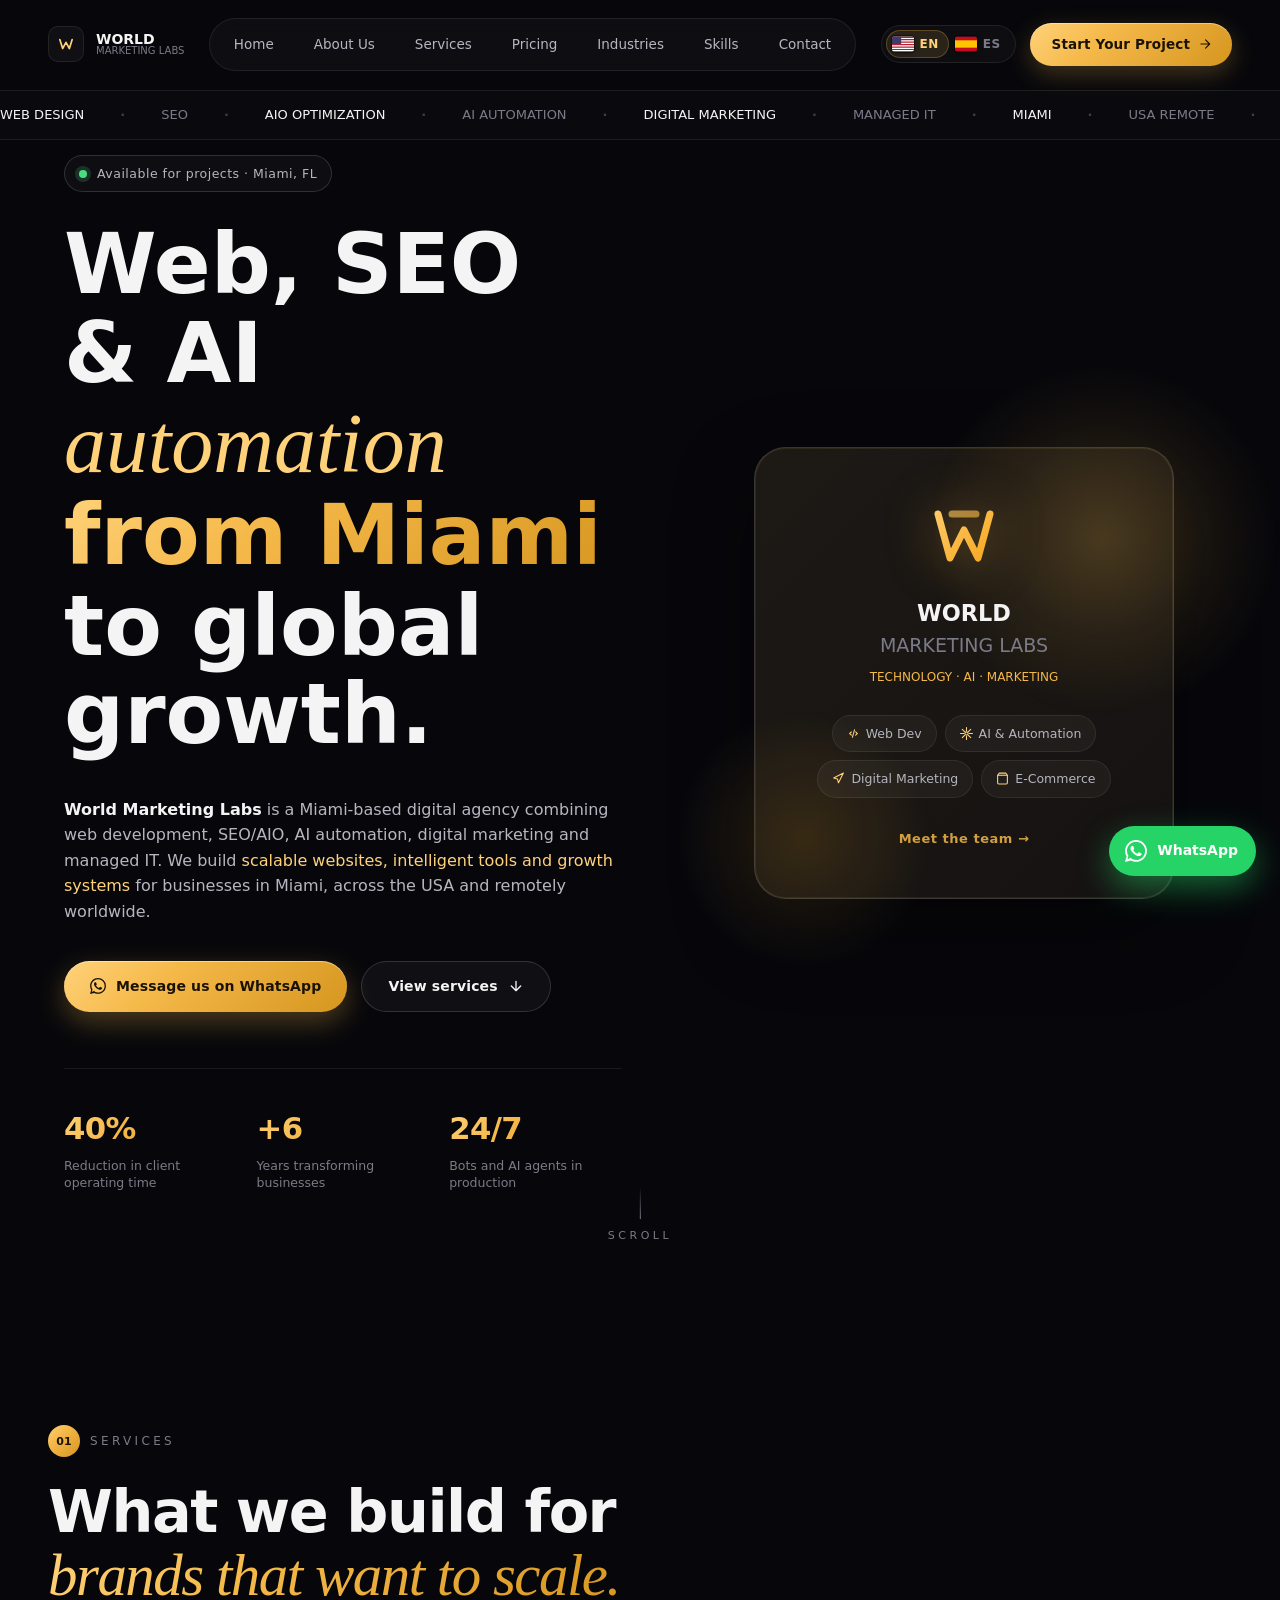
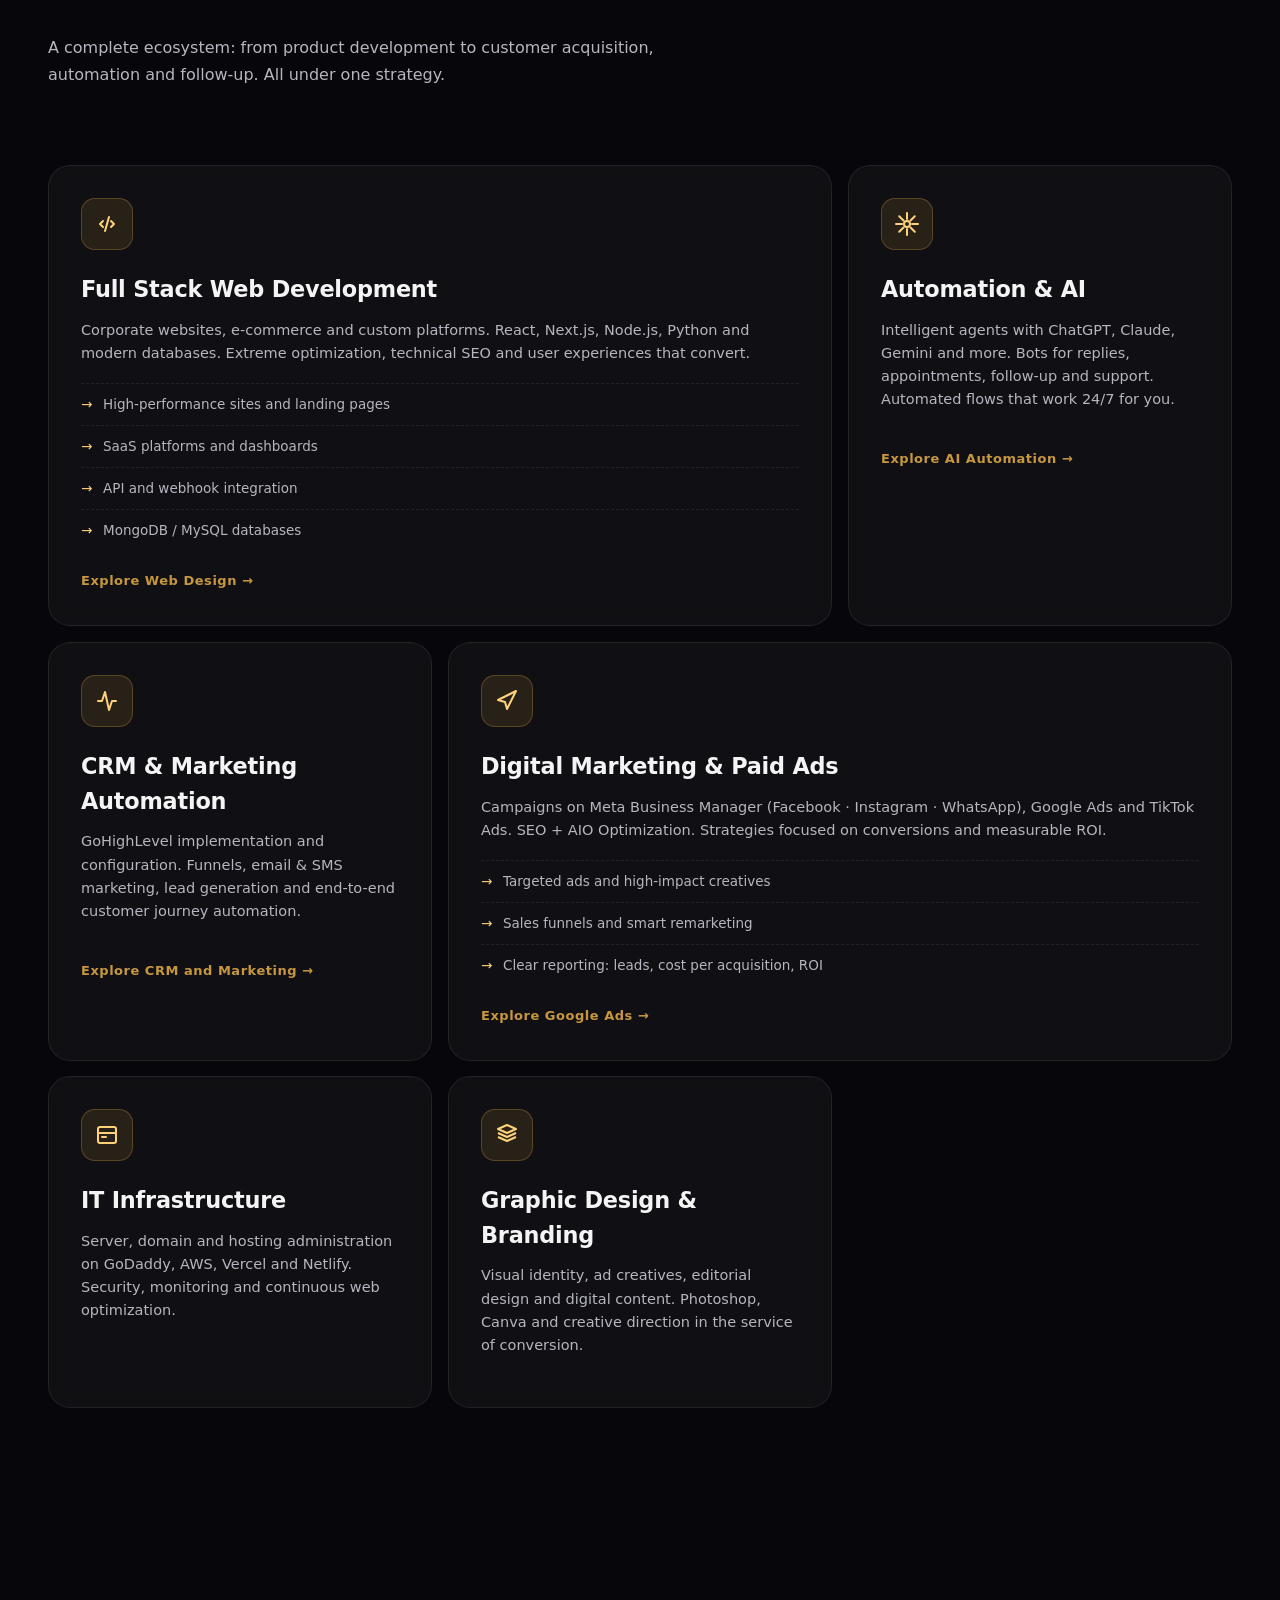
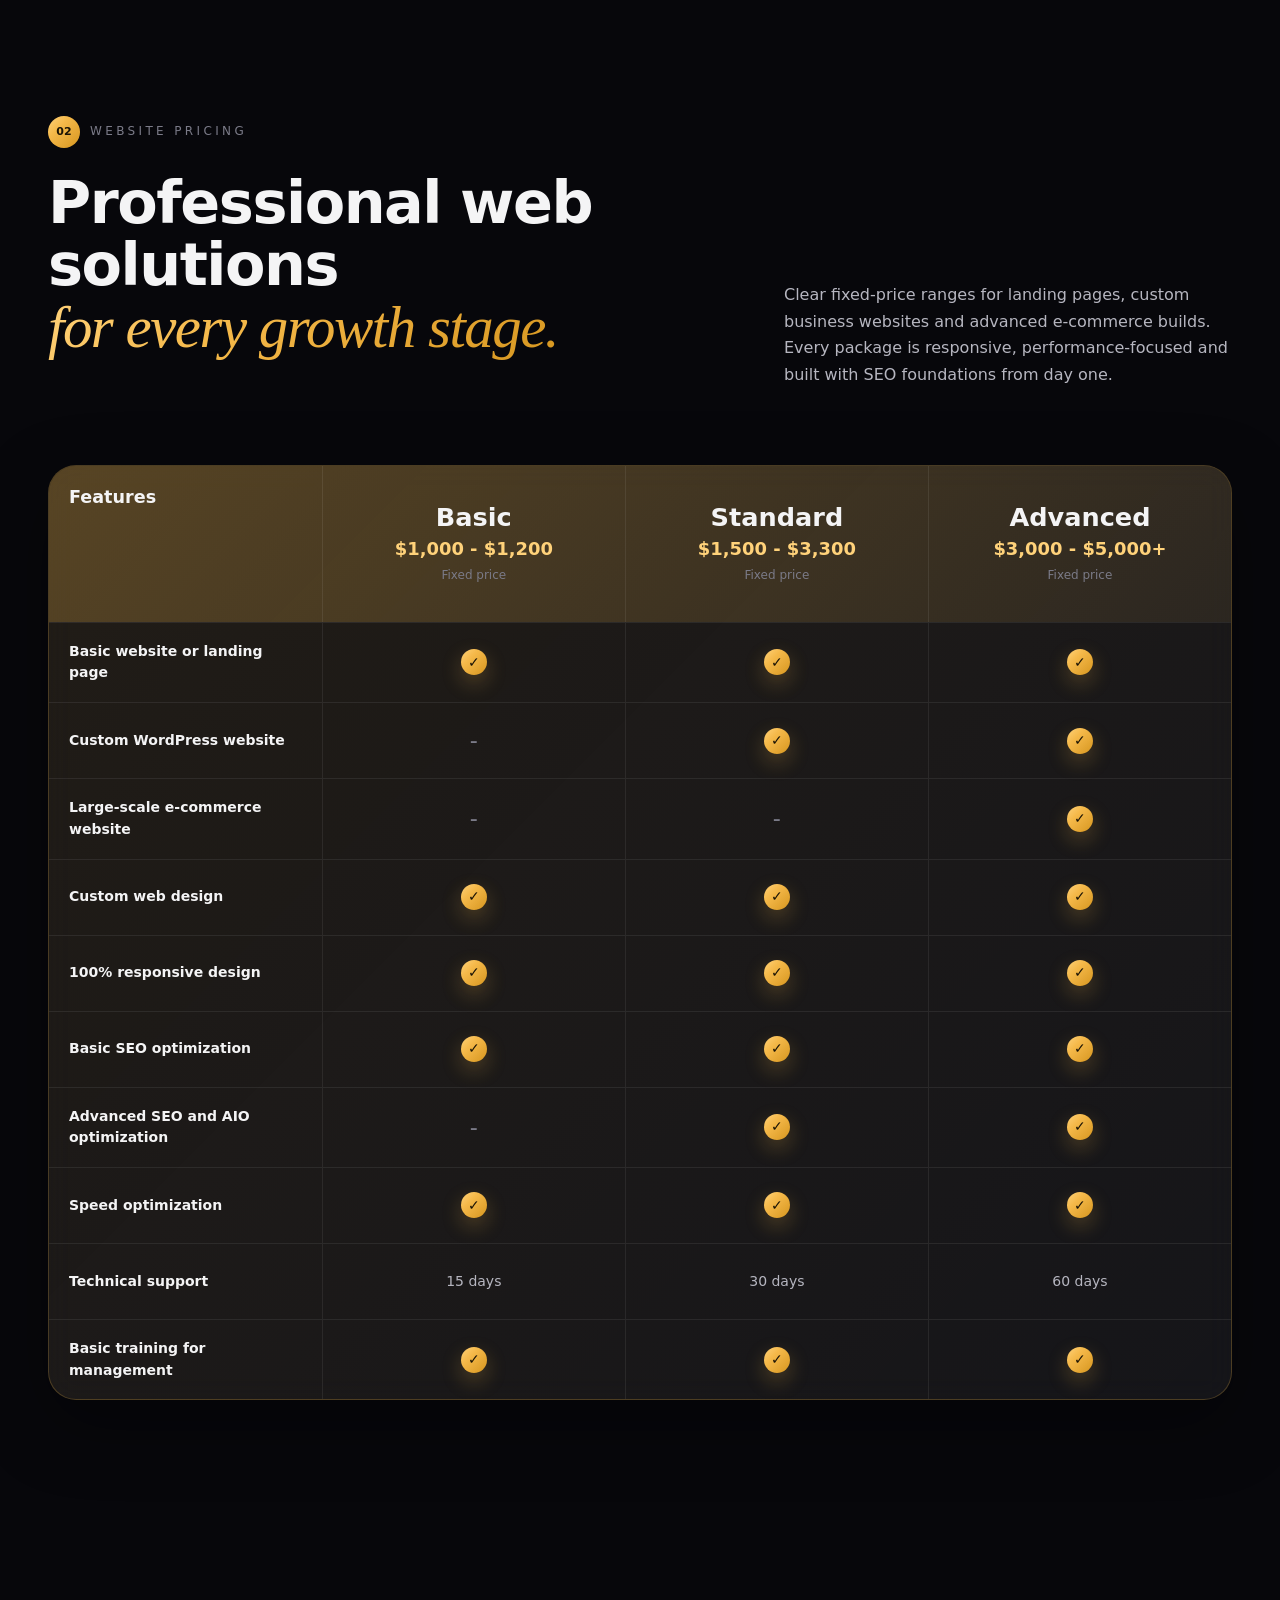
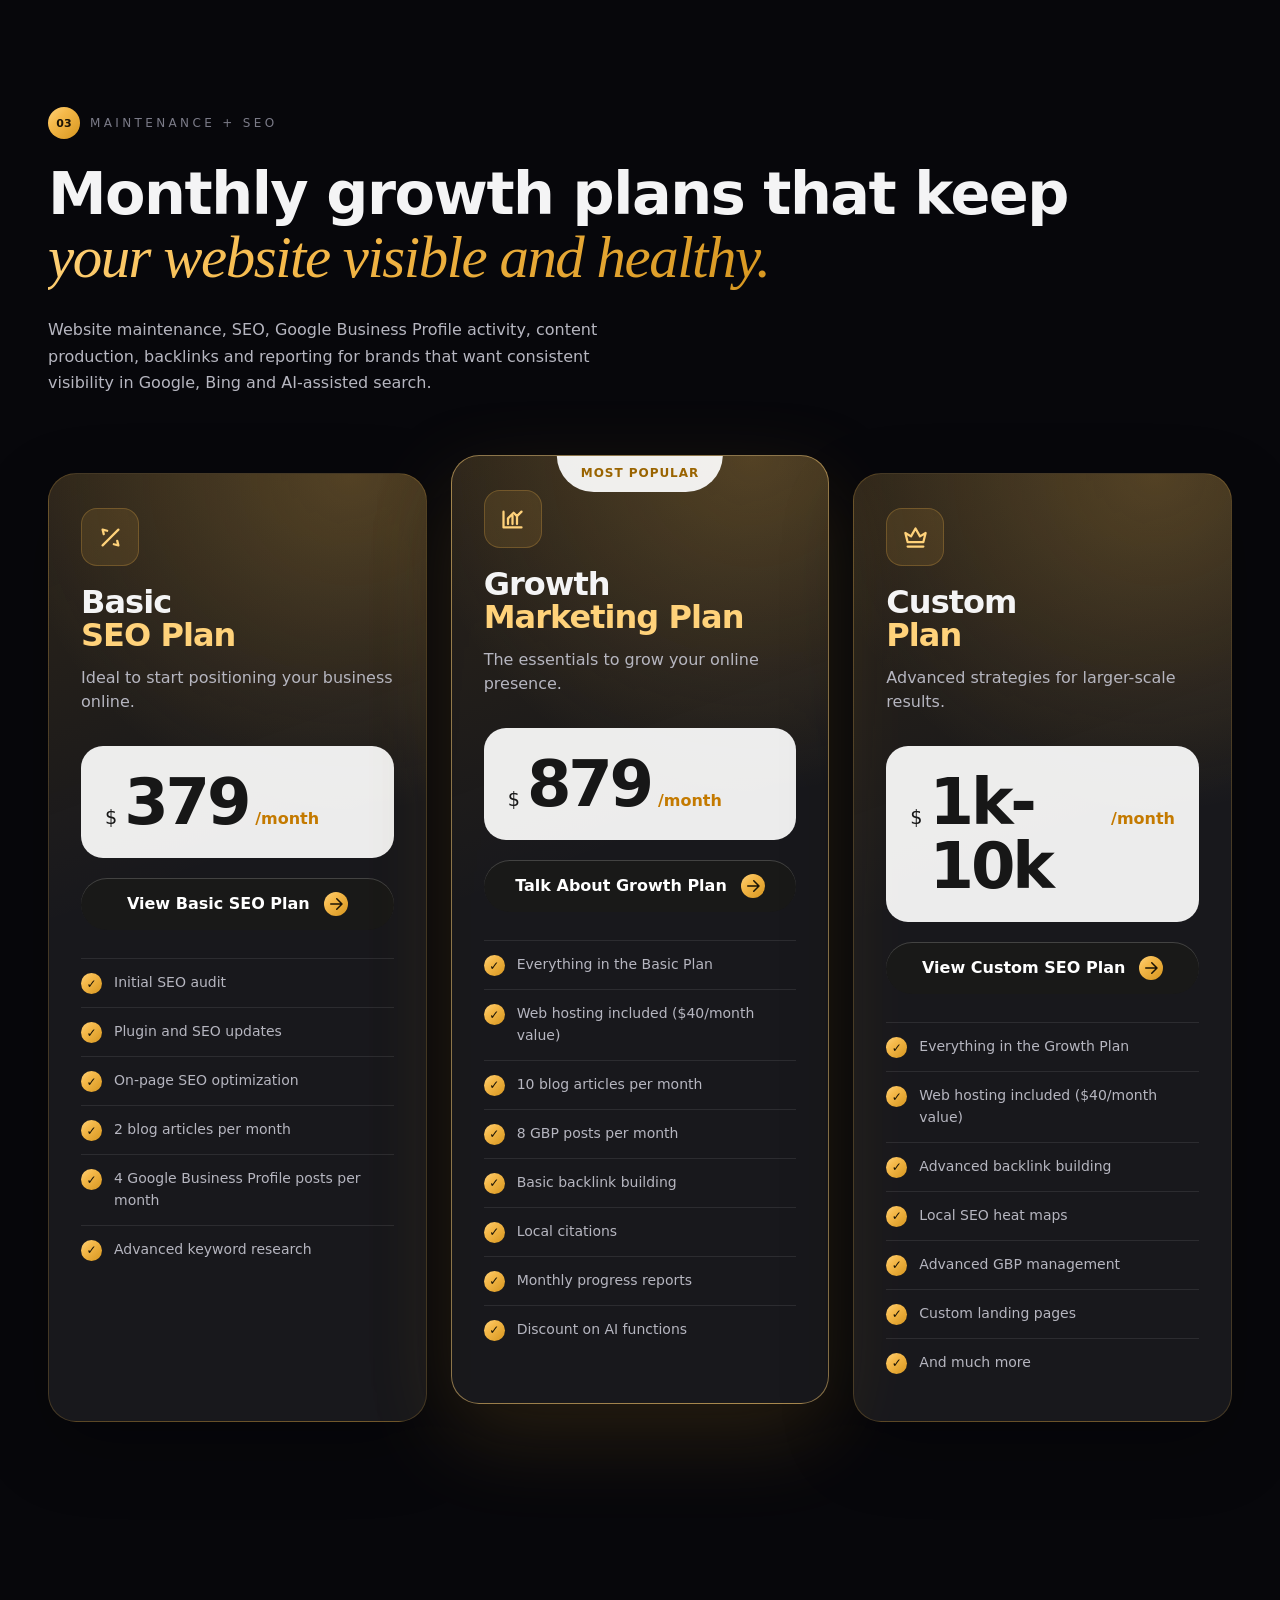
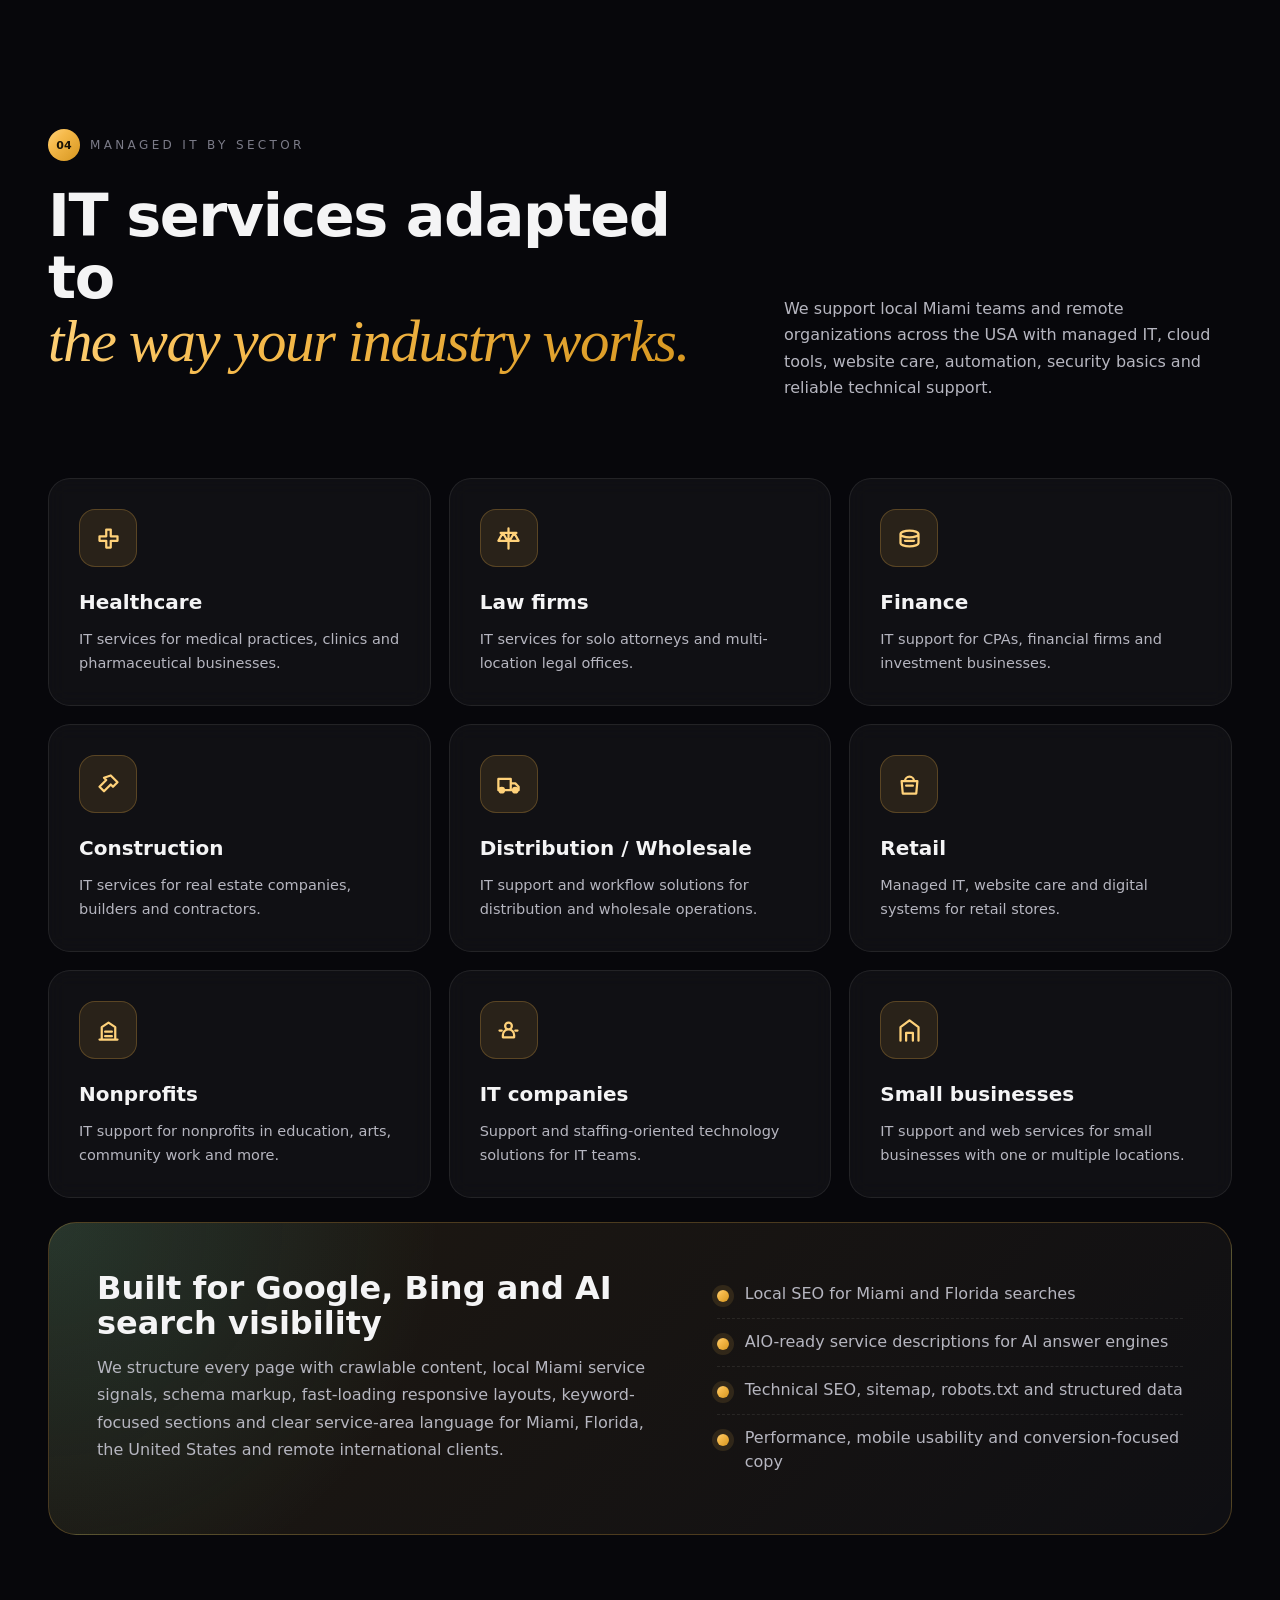
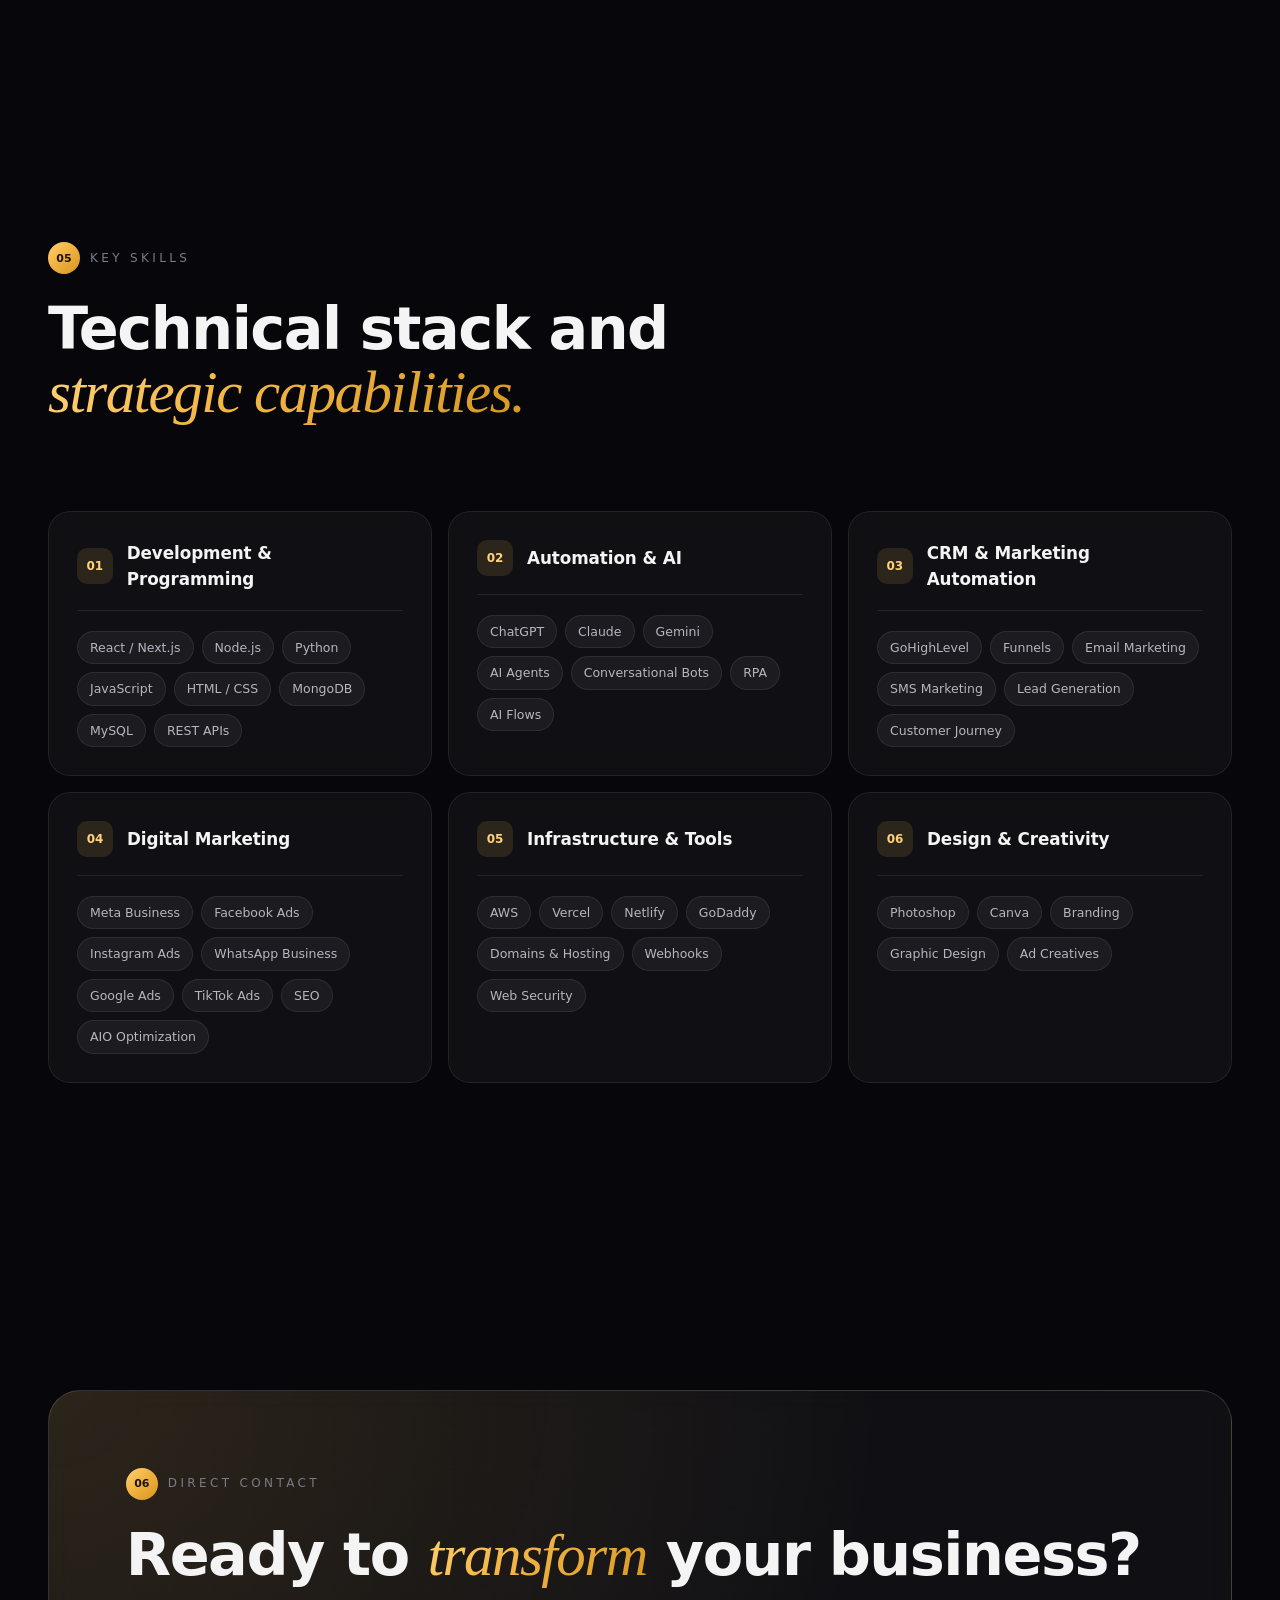
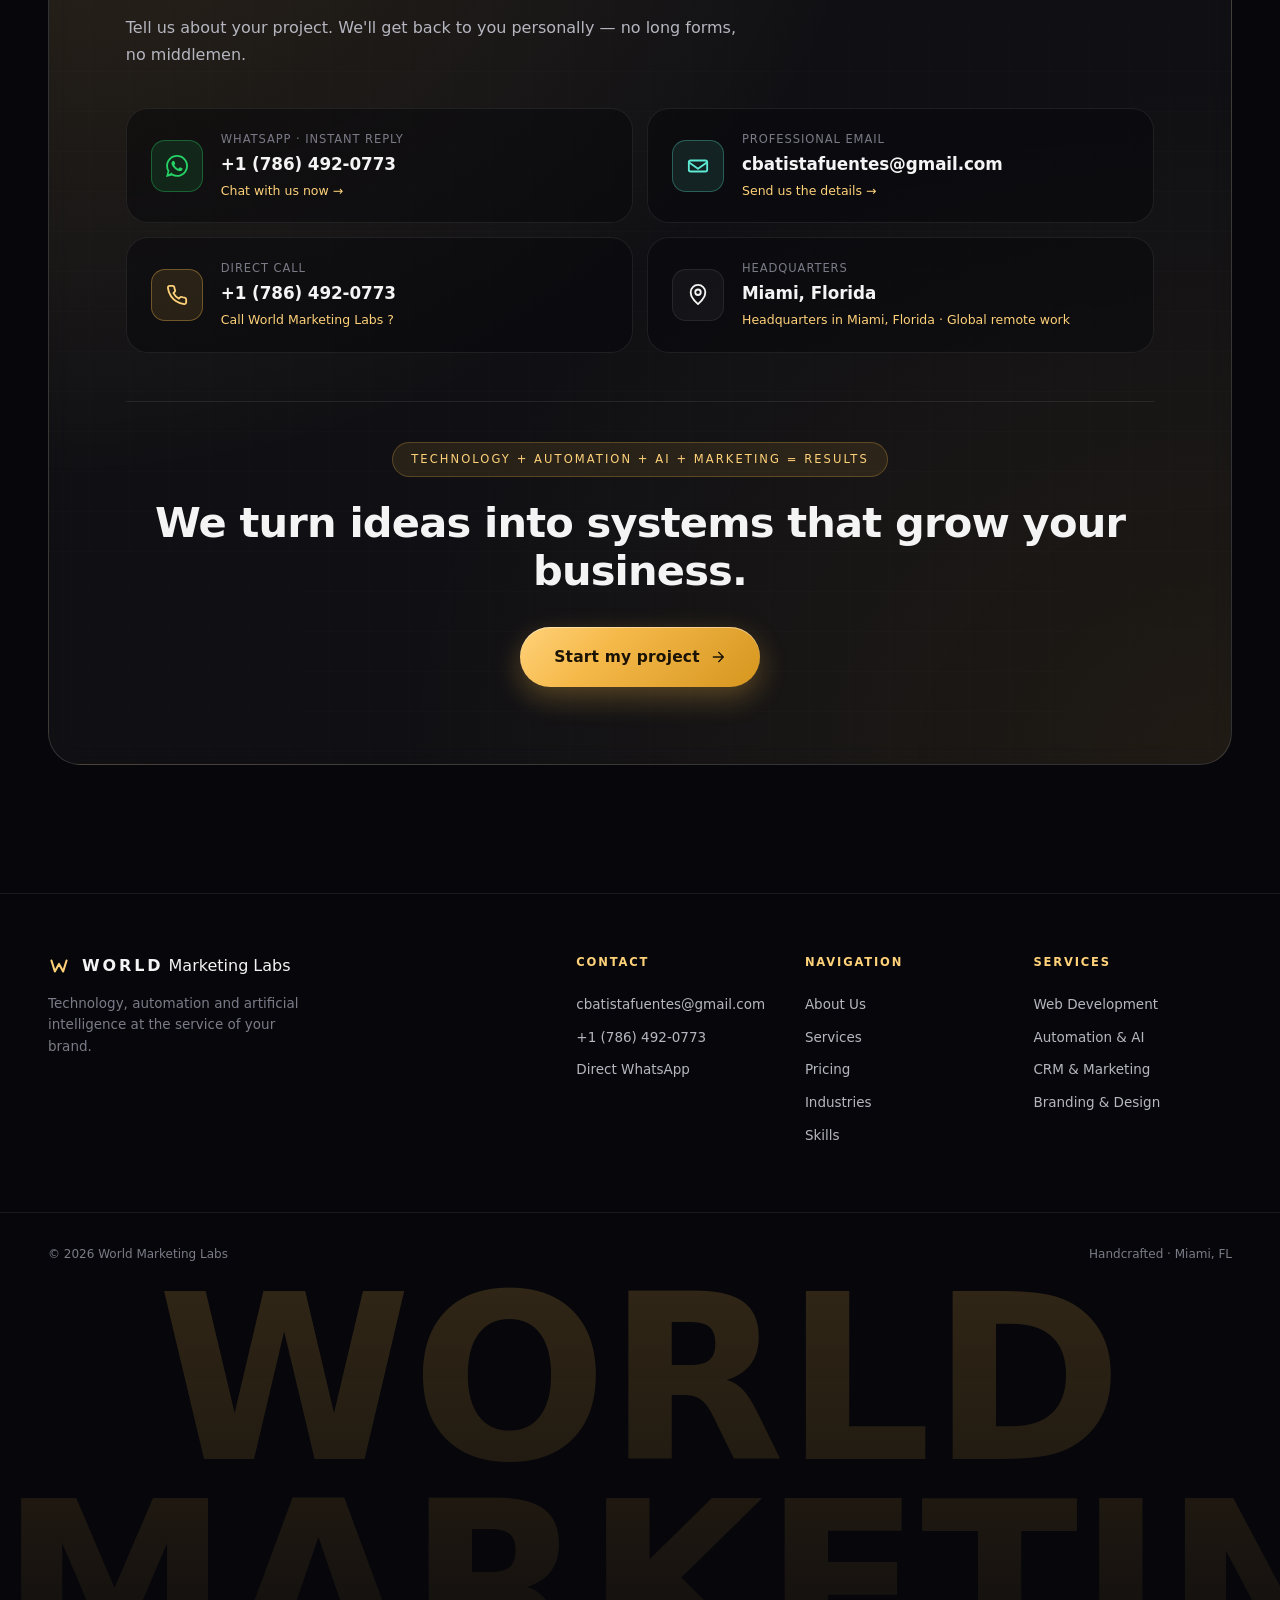
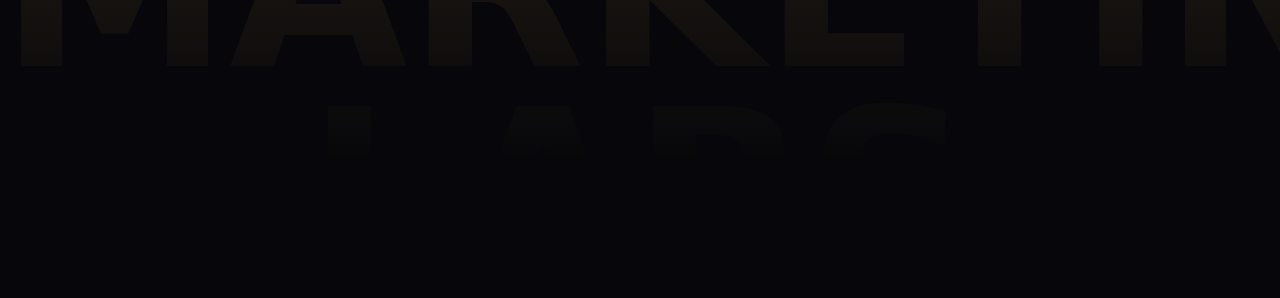
==== commit bb4e4da2: "Fix hero title reveal and marquee loop" ====
--- a/index.html
+++ b/index.html
@@ -24,7 +24,7 @@
 <title>World Marketing Labs | Web Design, SEO, AI &amp; Managed IT in Miami</title>
 <link rel="icon" type="image/svg+xml" href="/favicon.svg?v=3" />
 <link rel="apple-touch-icon" href="/favicon.svg?v=3" />
-<link rel="stylesheet" href="styles.min.css?v=20260612-miami-line" />
+<link rel="stylesheet" href="styles.min.css?v=20260612-marquee-title" />
 <script type="application/ld+json">{"@context":"https://schema.org","@graph":[{"@type":["Organization","LocalBusiness","ProfessionalService"],"@id":"https://www.worldmarketinglabs.com/#business","name":"World Marketing Labs","url":"https://www.worldmarketinglabs.com/","telephone":"+1-786-492-0773","email":"cbatistafuentes@gmail.com","image":"https://www.worldmarketinglabs.com/assets/carlos.jpg","address":{"@type":"PostalAddress","addressLocality":"Miami","addressRegion":"FL","addressCountry":"US"},"areaServed":[{"@type":"City","name":"Miami"},{"@type":"State","name":"Florida"},{"@type":"Country","name":"United States"},{"@type":"Place","name":"Remote clients worldwide"}],"description":"Miami digital agency offering web design, website development, SEO, AIO optimization, AI automation, digital marketing, Google Ads, social media marketing, website maintenance and managed IT services.","slogan":"Websites, automation, marketing and IT systems that grow businesses."},{"@type":"WebSite","@id":"https://www.worldmarketinglabs.com/#website","url":"https://www.worldmarketinglabs.com/","name":"World Marketing Labs","publisher":{"@id":"https://www.worldmarketinglabs.com/#business"},"inLanguage":["en-US","es-US"]},{"@type":"WebPage","@id":"https://www.worldmarketinglabs.com/#webpage","url":"https://www.worldmarketinglabs.com/","name":"World Marketing Labs | Web Design, SEO, AI & Managed IT in Miami","description":"World Marketing Labs is a Miami digital agency for web design, SEO, AIO, AI automation, digital marketing and managed IT services across the USA and worldwide.","isPartOf":{"@id":"https://www.worldmarketinglabs.com/#website"},"about":{"@id":"https://www.worldmarketinglabs.com/#business"},"inLanguage":["en-US","es-US"]},{"@type":"OfferCatalog","@id":"https://www.worldmarketinglabs.com/#offers","name":"Web, SEO, AIO, Marketing, Automation and Managed IT Services","provider":{"@id":"https://www.worldmarketinglabs.com/#business"},"itemListElement":[{"@type":"Offer","name":"Basic Website Package","priceCurrency":"USD","price":"1000","itemOffered":{"@type":"Service","name":"Basic website or landing page"}},{"@type":"Offer","name":"Standard Website Package","priceCurrency":"USD","price":"1500","itemOffered":{"@type":"Service","name":"Custom website and SEO setup"}},{"@type":"Offer","name":"Growth Marketing Plan","priceCurrency":"USD","price":"879","itemOffered":{"@type":"Service","name":"Monthly SEO and marketing growth plan"}}]}]}</script>
 </head>
 <body>
@@ -682,6 +682,6 @@
   <span>WhatsApp</span>
 </a>
 
-<script src="script.min.js?v=20260612-miami-line" defer></script>
+<script src="script.min.js?v=20260612-marquee-title" defer></script>
 </body>
 </html>
--- a/styles.min.css
+++ b/styles.min.css
@@ -1 +1 @@
-:root{--bg:#07070b;--bg-2:#0c0c14;--surface:rgba(255, 255, 255, 0.04);--surface-2:rgba(255, 255, 255, 0.06);--line:rgba(255, 255, 255, 0.08);--line-strong:rgba(255, 255, 255, 0.14);--ink:#f4f4f5;--ink-soft:#b6b6c0;--ink-mute:#7b7b88;--gold:#f5b94a;--gold-2:#ffd27a;--gold-3:#d6961f;--accent-grad:linear-gradient(135deg, #ffd27a 0%, #f5b94a 35%, #d6961f 100%);--accent-grad-2:linear-gradient(135deg, #ffe9b8 0%, #f5b94a 50%, #b16d00 100%);--green:#25d366;--blue:#5eead4;--radius:22px;--radius-sm:14px;--ease:cubic-bezier(.22,.61,.36,1);--container:1680px}*{box-sizing:border-box}::selection{background:var(--gold);color:#1a1305}body,html{margin:0;padding:0;background:var(--bg);color:var(--ink);font-family:system-ui,-apple-system,BlinkMacSystemFont,"Segoe UI",sans-serif;font-size:16px;line-height:1.55;-webkit-font-smoothing:antialiased;-moz-osx-font-smoothing:grayscale;text-rendering:optimizeLegibility;overflow-x:hidden;scroll-behavior:smooth}body.is-loading{overflow:hidden}a{color:inherit;text-decoration:none}img{max-width:100%;display:block}ol,ul{list-style:none;padding:0;margin:0}button{font-family:inherit;cursor:pointer;border:0;background:0 0;color:inherit}.preloader{position:fixed;inset:0;background:var(--bg);z-index:9999;display:grid;place-items:center;transition:opacity .6s var(--ease),visibility .6s var(--ease)}.preloader.is-done{opacity:0;visibility:hidden}.preloader__inner{width:min(640px,80vw);text-align:center}.preloader__logo{display:flex;align-items:center;justify-content:center;gap:16px;font-family:system-ui,-apple-system,BlinkMacSystemFont,"Segoe UI",sans-serif;font-weight:700;letter-spacing:.3em;font-size:clamp(14px, 1.5vw, 18px);color:var(--ink-soft);margin-bottom:28px}.preloader__x{display:inline-grid;place-items:center;width:42px;height:42px;border-radius:50%;background:var(--accent-grad);box-shadow:0 8px 32px rgba(245,185,74,.4)}.preloader__x svg{width:22px;height:22px}.preloader__sep{width:32px;height:1px;background:linear-gradient(90deg,transparent,var(--ink-mute),transparent)}.preloader__bar{width:100%;height:2px;background:rgba(255,255,255,.06);border-radius:2px;overflow:hidden}.preloader__bar span{display:block;height:100%;width:0%;background:var(--accent-grad);transition:width .15s linear}.preloader__counter{margin-top:14px;font-family:system-ui,-apple-system,BlinkMacSystemFont,"Segoe UI",sans-serif;font-weight:500;color:var(--ink-mute);font-variant-numeric:tabular-nums}.bg-fx{position:fixed;inset:0;z-index:-1;overflow:hidden;pointer-events:none}.bg-grid{position:absolute;inset:0;background-image:linear-gradient(rgba(255,255,255,.025) 1px,transparent 1px),linear-gradient(90deg,rgba(255,255,255,.025) 1px,transparent 1px);background-size:60px 60px;mask-image:radial-gradient(ellipse at 50% 30%,#000 30%,transparent 80%);-webkit-mask-image:radial-gradient(ellipse at 50% 30%,#000 30%,transparent 80%)}.bg-aurora{position:absolute;width:50vw;height:50vw;border-radius:50%;filter:blur(120px);opacity:.55;animation:float 18s var(--ease) infinite alternate}.bg-aurora--1{top:-10%;left:-10%;background:radial-gradient(circle,#ffd27a55,transparent 60%)}.bg-aurora--2{bottom:-20%;right:-10%;background:radial-gradient(circle,#d6961f33,transparent 65%);animation-delay:-6s}.bg-aurora--3{top:40%;left:30%;width:30vw;height:30vw;background:radial-gradient(circle,#5eead422,transparent 70%);animation-delay:-12s}.bg-noise{position:absolute;inset:0;background-image:url("data:image/svg+xml,%3Csvg viewBox='0 0 200 200' xmlns='http://www.w3.org/2000/svg'%3E%3Cfilter id='n'%3E%3CfeTurbulence type='fractalNoise' baseFrequency='0.85' numOctaves='2' stitchTiles='stitch'/%3E%3C/filter%3E%3Crect width='100%25' height='100%25' filter='url(%23n)' opacity='0.6'/%3E%3C/svg%3E");opacity:.045;mix-blend-mode:overlay}@keyframes float{0%{transform:translate(0,0) scale(1)}100%{transform:translate(8vw,5vh) scale(1.2)}}.nav{position:fixed;top:0;left:0;right:0;z-index:100;display:flex;align-items:center;justify-content:space-between;gap:24px;padding:18px clamp(20px,4vw,48px);transition:all .35s var(--ease)}.nav.is-scrolled{backdrop-filter:blur(14px) saturate(160%);-webkit-backdrop-filter:blur(14px) saturate(160%);background:rgba(7,7,11,.7);border-bottom:1px solid var(--line);padding-top:12px;padding-bottom:12px}.nav__brand{display:flex;align-items:center;gap:12px;font-family:system-ui,-apple-system,BlinkMacSystemFont,"Segoe UI",sans-serif}.nav__brand-mark{width:36px;height:36px;display:grid;place-items:center;background:rgba(255,255,255,.04);border:1px solid var(--line);border-radius:10px;transition:transform .4s var(--ease)}.nav__brand:hover .nav__brand-mark{transform:rotate(180deg)}.nav__brand-mark svg{width:18px;height:18px}.nav__brand-text{display:flex;flex-direction:column;line-height:1}.nav__brand-text strong{font-size:14px;letter-spacing:0;font-weight:700}.nav__brand-text em{font-style:normal;font-size:10px;letter-spacing:0;color:var(--ink-mute);text-transform:uppercase}.nav__links{display:flex;align-items:center;gap:4px;background:rgba(255,255,255,.03);border:1px solid var(--line);padding:6px;border-radius:100px;backdrop-filter:blur(10px)}.nav__links a{padding:9px 18px;font-size:13.5px;font-weight:500;color:var(--ink-soft);border-radius:100px;transition:all .25s var(--ease);position:relative}.nav__links a:hover{color:var(--ink);background:rgba(255,255,255,.05)}.has-dropdown{position:relative}.has-dropdown>a{display:inline-flex!important;align-items:center;gap:5px}.has-dropdown>a .chev{width:10px;height:10px;transition:transform .2s}.has-dropdown:focus-within>a .chev,.has-dropdown:hover>a .chev{transform:rotate(180deg)}.nav__dropdown{position:absolute;top:100%;left:50%;transform:translateX(-50%) translateY(-6px);min-width:240px;padding-top:14px;background:0 0;opacity:0;pointer-events:none;transition:opacity .2s var(--ease),transform .2s var(--ease);z-index:200}.nav__dropdown::before{content:'';position:absolute;inset:14px 0 0 0;background:rgba(10,10,18,.96);backdrop-filter:blur(24px);-webkit-backdrop-filter:blur(24px);border:1px solid var(--line-strong);border-radius:var(--radius-sm);z-index:-1}.has-dropdown:focus-within .nav__dropdown,.has-dropdown:hover .nav__dropdown{opacity:1;pointer-events:auto;transform:translateX(-50%) translateY(0)}.nav__dropdown a{display:flex!important;align-items:center;gap:10px;padding:10px 14px;border-radius:9px;font-size:13.5px!important;color:var(--ink-soft)!important;transition:background .15s,color .15s;background:0 0}.nav__dropdown a:hover{background:var(--surface-2);color:var(--ink)!important}.nav__dropdown a svg{width:16px;height:16px;flex-shrink:0;opacity:.7}.nav__right{display:flex;align-items:center;gap:14px}.langswitch{display:inline-flex;align-items:center;background:rgba(255,255,255,.03);border:1px solid var(--line);padding:4px;border-radius:100px;backdrop-filter:blur(10px)}.langswitch__btn{display:inline-flex;align-items:center;gap:6px;padding:6px 10px 6px 6px;border-radius:100px;font-family:system-ui,-apple-system,BlinkMacSystemFont,"Segoe UI",sans-serif;font-size:12px;font-weight:600;color:var(--ink-mute);letter-spacing:.04em;transition:all .25s var(--ease);cursor:pointer}.langswitch__btn:hover{color:var(--ink)}.langswitch__btn.is-active{background:rgba(245,185,74,.12);color:var(--gold-2);box-shadow:inset 0 0 0 1px rgba(245,185,74,.25)}.langswitch__flag{display:inline-flex;width:22px;height:16px;border-radius:3px;overflow:hidden;flex-shrink:0;box-shadow:0 0 0 1px rgba(0,0,0,.4),0 2px 6px rgba(0,0,0,.4)}.langswitch__flag svg{width:100%;height:100%;display:block}.langswitch--mobile{flex-direction:row;gap:6px;padding:6px;margin-top:12px}.langswitch--mobile .langswitch__btn{padding:8px 14px 8px 10px;font-size:14px}.langswitch--mobile .langswitch__flag{width:28px;height:20px}.nav__cta{display:inline-flex;align-items:center;gap:8px;padding:11px 20px 11px 22px;border-radius:100px;background:var(--accent-grad);color:#1a1305;font-weight:600;font-size:13.5px;letter-spacing:.01em;box-shadow:0 8px 24px rgba(245,185,74,.25),inset 0 1px 0 rgba(255,255,255,.4);transition:transform .35s var(--ease),box-shadow .35s var(--ease)}.nav__cta:hover{box-shadow:0 12px 36px rgba(245,185,74,.4),inset 0 1px 0 rgba(255,255,255,.4)}.nav__cta svg{width:14px;height:14px}.nav__burger{display:none;width:40px;height:40px;flex-direction:column;gap:5px;justify-content:center;align-items:center}.nav__burger span{width:22px;height:2px;background:var(--ink);border-radius:2px;transition:all .3s var(--ease)}.nav__burger.is-open span:first-child{transform:translateY(3.5px) rotate(45deg)}.nav__burger.is-open span:last-child{transform:translateY(-3.5px) rotate(-45deg)}.mmenu{position:fixed;top:0;right:0;bottom:0;left:0;background:rgba(7,7,11,.95);backdrop-filter:blur(20px);z-index:90;display:none;overflow:hidden;opacity:0;pointer-events:none;transition:opacity .35s var(--ease)}.mmenu.is-open{opacity:1;pointer-events:all}.mmenu__panels{position:absolute;top:0;left:0;display:flex;width:200%;height:100%;transition:transform .35s var(--ease)}.mmenu__panels.is-sub{transform:translateX(-50%)}.mmenu__panel{width:50%;height:100%;display:flex;flex-direction:column;justify-content:center;align-items:center;gap:20px;font-size:22px;font-family:system-ui,-apple-system,BlinkMacSystemFont,"Segoe UI",sans-serif;font-weight:600;padding:48px 24px;overflow-y:auto;box-sizing:border-box}.mmenu__panel a{color:var(--ink);padding:8px 0}.mmenu__cta{color:var(--gold-2)!important}.mmenu__has-sub{display:flex;align-items:center;gap:8px;background:0 0;border:none;color:var(--ink);font-size:22px;font-family:system-ui,-apple-system,BlinkMacSystemFont,"Segoe UI",sans-serif;font-weight:600;cursor:pointer;padding:8px 0}.mmenu__has-sub svg{width:18px;height:18px;flex-shrink:0;opacity:.6}.mmenu__back{display:flex;align-items:center;gap:6px;background:0 0;border:none;color:var(--gold-2);font-size:15px;font-family:system-ui,-apple-system,BlinkMacSystemFont,"Segoe UI",sans-serif;font-weight:600;cursor:pointer;padding:8px 0;align-self:flex-start;margin-bottom:12px;letter-spacing:.02em}.mmenu__back svg{width:16px;height:16px}.mmenu__panel--services .mmenu__heading{font-size:13px;letter-spacing:.12em;text-transform:uppercase;color:rgba(255,255,255,.35);margin-bottom:4px;align-self:flex-start}@media (max-width:880px){.nav__links,.nav__right{display:none}.nav__burger{display:flex}.mmenu{display:block}}.eyebrow{display:inline-flex;align-items:center;gap:10px;font-family:system-ui,-apple-system,BlinkMacSystemFont,"Segoe UI",sans-serif;font-size:12px;letter-spacing:.28em;text-transform:uppercase;color:var(--ink-mute);margin-bottom:24px}.eyebrow span:first-child{display:inline-grid;place-items:center;width:32px;height:32px;border-radius:50%;background:var(--accent-grad);color:#1a1305;font-weight:700;font-size:11px;letter-spacing:0;flex-shrink:0}.section__title{font-family:system-ui,-apple-system,BlinkMacSystemFont,"Segoe UI",sans-serif;font-size:clamp(2rem, 4.6vw, 4rem);font-weight:700;line-height:1.06;letter-spacing:-.025em;margin:0 0 18px}.ink{background:var(--accent-grad);-webkit-background-clip:text;background-clip:text;color:transparent;font-family:Georgia,"Times New Roman",serif;font-style:italic;font-weight:400;display:inline-block;padding-bottom:.15em;line-height:1.1}.section__sub{font-size:clamp(1rem, 1.2vw, 1.125rem);color:var(--ink-soft);max-width:60ch;line-height:1.65}.section{max-width:var(--container);margin:0 auto;padding:clamp(80px,12vw,160px) clamp(20px,4vw,48px);position:relative;scroll-margin-top:104px}.section__head{margin-bottom:clamp(40px,6vw,80px)}.section__head--split{display:grid;grid-template-columns:minmax(0,1.08fr) minmax(280px,.72fr);align-items:end;gap:clamp(28px,5vw,76px)}.section__head--split .section__sub{margin:0}@media (max-width:860px){.section__head--split{grid-template-columns:1fr;align-items:start}}.hero{position:relative;min-height:100svh;display:flex;flex-direction:column;width:100%;max-width:none;margin:0;padding:155px clamp(24px,5vw,96px) 80px}.hero__inner{display:grid;grid-template-columns:minmax(0,1.05fr) minmax(360px,.95fr);gap:clamp(48px,7vw,132px);align-items:center;width:min(100%,var(--container));margin-top:auto;margin-bottom:auto;margin-left:auto;margin-right:auto}@media (max-width:980px){.hero__inner{grid-template-columns:1fr;gap:60px}.hero__title{font-size:4.2rem}}@media (max-width:760px){.hero__title{font-size:3.45rem;line-height:1.08}.hero__lead{max-width:44ch}}.hero__marquee{position:absolute;top:90px;left:0;right:0;overflow:hidden;border-top:1px solid var(--line);border-bottom:1px solid var(--line);padding:14px 0;background:rgba(255,255,255,.015);backdrop-filter:blur(4px)}.marquee__track{display:flex;white-space:nowrap;font-family:system-ui,-apple-system,BlinkMacSystemFont,"Segoe UI",sans-serif;font-size:13px;letter-spacing:.22em;text-transform:uppercase;color:var(--ink-mute);animation:marquee 30s linear infinite}.marquee__track>span{margin-right:36px}.marquee__track span:nth-child(odd){color:var(--ink)}@keyframes marquee{from{transform:translateX(0)}to{transform:translateX(-50%)}}.badge{display:inline-flex;align-items:center;gap:10px;padding:8px 14px;border:1px solid var(--line-strong);border-radius:100px;background:rgba(255,255,255,.03);font-size:12.5px;color:var(--ink-soft);margin-bottom:28px;font-family:system-ui,-apple-system,BlinkMacSystemFont,"Segoe UI",sans-serif;letter-spacing:.04em}.badge__dot{width:8px;height:8px;border-radius:50%;background:#4ade80;box-shadow:0 0 0 4px rgba(74,222,128,.18);animation:pulse 1.8s ease-in-out infinite}@keyframes pulse{0%,100%{box-shadow:0 0 0 4px rgba(74,222,128,.18)}50%{box-shadow:0 0 0 8px rgba(74,222,128,.08)}}.hero__title{font-family:system-ui,-apple-system,BlinkMacSystemFont,"Segoe UI",sans-serif;font-size:5.25rem;line-height:1.05;letter-spacing:0;font-weight:700;margin:0 0 36px;isolation:isolate}.hero__title .line{display:block;overflow:hidden;padding-bottom:.03em;opacity:0;animation:.7s var(--ease) .05s forwards}.hero__title .line>span{display:inline-block;max-width:100%}.hero__title .line:first-child{animation-name:heroLineLeft}.hero__title .line:nth-child(2){animation-name:heroLineRight}.hero__title .line:nth-child(3){animation-name:heroLineLeft}.hero__title .line:nth-child(4){animation-name:heroLineRight}@keyframes heroLineLeft{from{opacity:0;transform:translateX(-90px)}to{opacity:1;transform:translateX(0)}}@keyframes heroLineRight{from{opacity:0;transform:translateX(90px)}to{opacity:1;transform:translateX(0)}}.hero__title em{font-family:Georgia,"Times New Roman",serif;font-style:italic;font-weight:400;color:var(--gold-2)}.hero__title .line--accent,.hero__title .line--accent>span{background:var(--accent-grad);-webkit-background-clip:text;background-clip:text;color:transparent;-webkit-text-fill-color:transparent}.hero__title .line--accent{filter:none;text-shadow:none}.hero__lead{max-width:56ch;font-size:clamp(1rem, 1.2vw, 1.18rem);color:var(--ink-soft);line-height:1.6;margin:0 0 36px}.hero__lead strong{color:var(--ink);font-weight:600}.hero__lead em{font-style:normal;color:var(--gold-2)}.hero__ctas{display:flex;flex-wrap:wrap;gap:14px;margin-bottom:56px}.btn{position:relative;display:inline-flex;align-items:center;justify-content:center;gap:10px;padding:14px 26px;border-radius:100px;font-weight:600;font-size:14px;letter-spacing:.01em;transition:transform .35s var(--ease),box-shadow .35s var(--ease),background .35s var(--ease);overflow:hidden;white-space:nowrap}.btn svg{width:16px;height:16px}.btn--primary{background:var(--accent-grad);color:#1a1305;box-shadow:0 10px 28px rgba(245,185,74,.3),inset 0 1px 0 rgba(255,255,255,.45)}.btn--primary:hover{box-shadow:0 14px 40px rgba(245,185,74,.45),inset 0 1px 0 rgba(255,255,255,.45)}.btn--ghost{background:rgba(255,255,255,.04);border:1px solid var(--line-strong);color:var(--ink)}.btn--ghost:hover{background:rgba(255,255,255,.07);border-color:var(--gold-2)}.btn--xl{padding:18px 34px;font-size:15.5px}.hero__stats{display:grid;grid-template-columns:repeat(3,1fr);gap:20px;padding-top:36px;border-top:1px solid var(--line);max-width:560px}@media (max-width:540px){.hero__stats{grid-template-columns:1fr}}.stat__num{font-family:system-ui,-apple-system,BlinkMacSystemFont,"Segoe UI",sans-serif;font-size:clamp(1.6rem, 2.4vw, 2.2rem);font-weight:700;background:var(--accent-grad);-webkit-background-clip:text;background-clip:text;color:transparent;letter-spacing:-.02em;font-variant-numeric:tabular-nums}.stat__lbl{font-size:12.5px;color:var(--ink-mute);line-height:1.4;margin-top:4px}.hero__right{position:relative;display:flex;flex-direction:column;align-items:center;justify-content:center}.company-visual{position:relative;width:100%;max-width:420px;padding:48px 40px;border-radius:32px;background:linear-gradient(135deg,rgba(245,185,74,.07),rgba(214,150,31,.04)),rgba(255,255,255,.025);border:1px solid var(--line-strong);box-shadow:0 30px 80px rgba(0,0,0,.4),0 0 0 1px rgba(255,210,122,.08) inset;text-align:center;transform-style:preserve-3d}.company-visual::before{content:'';position:absolute;width:360px;height:360px;border-radius:50%;background:radial-gradient(circle,rgba(245,185,74,.22) 0,rgba(245,185,74,.06) 45%,transparent 70%);top:-90px;right:-110px;z-index:-1;animation:cv-float-a 7s ease-in-out infinite;pointer-events:none}.company-visual::after{content:'';position:absolute;width:260px;height:260px;border-radius:50%;background:radial-gradient(circle,rgba(214,150,31,.16) 0,rgba(245,185,74,.04) 50%,transparent 70%);bottom:-70px;left:-80px;z-index:-1;animation:cv-float-b 9s ease-in-out infinite;pointer-events:none}@keyframes cv-float-a{0%,100%{transform:translate(0,0) scale(1);opacity:.7}50%{transform:translate(14px,-20px) scale(1.08);opacity:1}}@keyframes cv-float-b{0%,100%{transform:translate(0,0) scale(1);opacity:.5}50%{transform:translate(-12px,14px) scale(1.12);opacity:.85}}@keyframes spin{to{transform:rotate(360deg)}}.company-visual__logo{display:flex;justify-content:center;margin-bottom:20px}.company-visual__logo svg{width:80px;height:80px;filter:drop-shadow(0 0 24px rgba(245,185,74,.5))}.company-visual__name{font-family:system-ui,-apple-system,BlinkMacSystemFont,"Segoe UI",sans-serif;font-size:1.4rem;letter-spacing:0;margin-bottom:8px}.company-visual__name strong{font-weight:800;color:var(--ink)}.company-visual__name em{font-style:normal;font-weight:400;font-size:.85em;color:var(--ink-mute);letter-spacing:0;display:block;text-transform:uppercase}.company-visual__tagline{font-size:12px;letter-spacing:0;text-transform:uppercase;color:var(--gold);margin:0 0 28px}.company-visual__chips{display:flex;flex-wrap:wrap;gap:8px;justify-content:center;margin-bottom:28px}.company-visual__chips span{display:inline-flex;align-items:center;gap:6px;padding:8px 14px;background:rgba(255,255,255,.04);border:1px solid var(--line);border-radius:100px;font-size:12.5px;font-weight:500;color:var(--ink-soft);white-space:nowrap}.company-visual__chips svg{width:13px;height:13px;color:var(--gold-2);flex-shrink:0}.company-visual__cta{display:inline-flex;align-items:center;gap:6px;font-size:13px;font-weight:600;letter-spacing:.04em;color:var(--gold);text-decoration:none;opacity:.85;transition:opacity .2s,gap .2s}.company-visual__cta:hover{opacity:1;gap:10px}.scrollhint{position:absolute;bottom:28px;left:50%;transform:translateX(-50%);display:flex;flex-direction:column;align-items:center;gap:8px;color:var(--ink-mute);font-size:11px;font-family:system-ui,-apple-system,BlinkMacSystemFont,"Segoe UI",sans-serif;letter-spacing:.32em;text-transform:uppercase}.scrollhint__line{width:1px;height:32px;background:linear-gradient(180deg,transparent,var(--ink-mute));animation:scrollLine 2s ease-in-out infinite}@keyframes scrollLine{0%,100%{transform:scaleY(1);transform-origin:top}50%{transform:scaleY(.4);transform-origin:top}}.about__grid{display:grid;grid-template-columns:1.4fr 1fr;gap:clamp(40px,6vw,80px)}@media (max-width:880px){.about__grid{grid-template-columns:1fr}}.about__copy .big{font-family:system-ui,-apple-system,BlinkMacSystemFont,"Segoe UI",sans-serif;font-size:clamp(1.3rem, 2vw, 1.6rem);font-weight:500;color:var(--ink);line-height:1.4;letter-spacing:-.01em;margin:0 0 24px}.about__copy p{color:var(--ink-soft);line-height:1.7;font-size:1.05rem}.signature{margin-top:36px;padding-top:24px;border-top:1px solid var(--line)}.signature svg{width:160px;height:auto}.signature small{display:block;margin-top:8px;font-family:system-ui,-apple-system,BlinkMacSystemFont,"Segoe UI",sans-serif;color:var(--ink-mute);font-size:12px;letter-spacing:.06em}.about__fortalezas{padding:32px;background:var(--surface);border:1px solid var(--line);border-radius:var(--radius);backdrop-filter:blur(8px);position:relative;overflow:hidden}.about__fortalezas::before{content:'';position:absolute;top:-50%;right:-50%;width:100%;height:100%;background:radial-gradient(circle,rgba(245,185,74,.18),transparent 60%);pointer-events:none}.about__fortalezas h3{font-family:system-ui,-apple-system,BlinkMacSystemFont,"Segoe UI",sans-serif;font-size:1.1rem;letter-spacing:.04em;margin:0 0 22px;color:var(--gold-2)}.about__fortalezas ul li{display:flex;align-items:flex-start;gap:12px;padding:12px 0;border-top:1px solid var(--line);color:var(--ink-soft);font-size:14.5px;line-height:1.5}.about__fortalezas ul li:first-child{border-top:0}.about__fortalezas ul li i{display:inline-block;width:8px;height:8px;border-radius:50%;background:var(--accent-grad);flex-shrink:0;margin-top:7px;box-shadow:0 0 0 3px rgba(245,185,74,.15)}.bento{display:grid;grid-template-columns:repeat(3,1fr);gap:16px}@media (max-width:980px){.bento{grid-template-columns:repeat(2,1fr)}}@media (max-width:620px){.bento{grid-template-columns:1fr}}.bento__card{position:relative;padding:32px;background:var(--surface);border:1px solid var(--line);border-radius:var(--radius);backdrop-filter:blur(10px);overflow:hidden;transition:border-color .35s var(--ease),transform .5s var(--ease)}.bento__card::before{content:'';position:absolute;width:220px;height:220px;background:radial-gradient(circle,rgba(245,185,74,.2),transparent 70%);top:var(--my,50%);left:var(--mx,50%);transform:translate(-50%,-50%);opacity:0;transition:opacity .35s var(--ease);pointer-events:none}.bento__card:hover::before{opacity:1}.bento__card:hover{border-color:var(--line-strong)}.bento--lg{grid-column:span 2}@media (max-width:980px){.bento--lg{grid-column:span 2}}@media (max-width:620px){.bento--lg{grid-column:span 1}}.bento__icon{display:inline-grid;place-items:center;width:52px;height:52px;border-radius:14px;background:rgba(245,185,74,.1);border:1px solid rgba(245,185,74,.25);color:var(--gold-2);margin-bottom:22px}.bento__icon svg{width:24px;height:24px}.bento__card h3{font-family:system-ui,-apple-system,BlinkMacSystemFont,"Segoe UI",sans-serif;font-size:1.4rem;font-weight:600;letter-spacing:-.01em;margin:0 0 12px}.bento__card p{color:var(--ink-soft);font-size:14.5px;line-height:1.6;margin:0 0 18px}.bento__list{margin-top:18px}.bento__list li{padding:10px 0;border-top:1px dashed var(--line);color:var(--ink-soft);font-size:13.5px;position:relative;padding-left:22px}.bento__list li::before{content:'→';position:absolute;left:0;color:var(--gold-2)}.bento__more{display:inline-flex;align-items:center;gap:6px;margin-top:20px;font-size:13px;font-weight:600;letter-spacing:.04em;color:var(--gold);text-decoration:none;opacity:.8;transition:opacity .2s,gap .2s}.bento__more:hover{opacity:1;gap:10px}.pricing{max-width:min(1440px,100%)}.pricing-table{width:100%;overflow:hidden;border:1px solid rgba(245,185,74,.22);border-radius:28px;background:linear-gradient(135deg,rgba(245,185,74,.08),rgba(255,255,255,.025)),rgba(255,255,255,.035);box-shadow:0 24px 70px rgba(0,0,0,.34);backdrop-filter:blur(14px)}.pricing-table__row{display:grid;grid-template-columns:minmax(220px,.9fr) repeat(3,minmax(150px,1fr));min-height:76px;border-top:1px solid rgba(255,255,255,.075)}.pricing-table__row:first-child{border-top:0}.pricing-table__row>*{display:flex;align-items:center;justify-content:center;padding:18px 20px;text-align:center;border-left:1px solid rgba(255,255,255,.075);color:var(--ink-soft);font-size:14px}.pricing-table__row>:first-child{justify-content:flex-start;text-align:left;border-left:0;color:var(--ink);font-weight:600}.pricing-table__head{min-height:156px;background:linear-gradient(135deg,rgba(245,185,74,.26),rgba(255,210,122,.08))}.pricing-table__head>div{flex-direction:column;align-items:center;justify-content:center;gap:4px}.pricing-table__head>div:first-child{align-items:flex-start;font-family:system-ui,-apple-system,BlinkMacSystemFont,"Segoe UI",sans-serif;font-size:1.1rem;color:var(--ink)}.pricing-table__head strong{font-family:system-ui,-apple-system,BlinkMacSystemFont,"Segoe UI",sans-serif;font-size:clamp(1.15rem, 2vw, 1.65rem);line-height:1.1;color:var(--ink)}.pricing-table__head span{font-family:system-ui,-apple-system,BlinkMacSystemFont,"Segoe UI",sans-serif;font-size:clamp(1rem, 1.4vw, 1.25rem);font-weight:700;color:var(--gold-2)}.pricing-table__head small{font-size:12px;color:var(--ink-mute)}.check{color:#1a1305!important;font-weight:800}.check::before{content:'';width:26px;height:26px;border-radius:50%;background:var(--accent-grad);box-shadow:0 8px 20px rgba(245,185,74,.26);position:absolute;z-index:-1}.pricing-table__row .check{position:relative;isolation:isolate}.dash{color:var(--ink-mute)!important;font-size:1.4rem!important}.pricing-mobile{display:none;grid-template-columns:repeat(3,1fr);gap:16px}.price-card{padding:28px;border-radius:var(--radius);background:var(--surface);border:1px solid var(--line);backdrop-filter:blur(10px)}.price-card--featured{border-color:rgba(245,185,74,.36);background:linear-gradient(135deg,rgba(245,185,74,.12),rgba(255,255,255,.04))}.industry-card__icon,.price-card__icon{display:inline-grid;place-items:center;width:58px;height:58px;border-radius:16px;background:rgba(245,185,74,.11);border:1px solid rgba(245,185,74,.24);color:var(--gold-2);margin-bottom:20px}.industry-card__icon svg,.price-card__icon svg{width:27px;height:27px}.price-card h3{font-family:system-ui,-apple-system,BlinkMacSystemFont,"Segoe UI",sans-serif;font-size:1.55rem;margin:0 0 6px}.price-card p{margin:0 0 18px;color:var(--gold-2);font-weight:700;font-family:system-ui,-apple-system,BlinkMacSystemFont,"Segoe UI",sans-serif}.price-card li{color:var(--ink-soft);font-size:14px;padding:10px 0;border-top:1px dashed var(--line)}@media (max-width:900px){.pricing-table{display:none}.pricing-mobile{display:grid}}@media (max-width:720px){.pricing-mobile{grid-template-columns:1fr}}.plan-grid{display:grid;grid-template-columns:repeat(3,1fr);gap:24px;align-items:stretch}.plan-card{position:relative;display:flex;flex-direction:column;min-height:100%;padding:34px 32px;border-radius:28px;background:radial-gradient(circle at 80% 0,rgba(245,185,74,.22),transparent 34%),linear-gradient(160deg,rgba(245,185,74,.12),rgba(255,255,255,.035) 42%),rgba(255,255,255,.035);border:1px solid rgba(245,185,74,.2);box-shadow:0 24px 70px rgba(0,0,0,.28);overflow:hidden}.plan-card--popular{margin-top:-18px;margin-bottom:18px;border-color:rgba(255,210,122,.5);box-shadow:0 32px 90px rgba(245,185,74,.14),0 24px 70px rgba(0,0,0,.34)}.plan-card__badge{position:absolute;top:0;left:50%;transform:translate(-50%,-1px);padding:9px 24px;border-radius:0 0 999px 999px;background:rgba(255,255,255,.92);color:#9a6400;font-family:system-ui,-apple-system,BlinkMacSystemFont,"Segoe UI",sans-serif;font-size:12px;font-weight:800;text-transform:uppercase;letter-spacing:.08em;white-space:nowrap}.plan-card__top h3{font-family:system-ui,-apple-system,BlinkMacSystemFont,"Segoe UI",sans-serif;font-size:clamp(1.55rem, 2.5vw, 2.6rem);line-height:1.02;margin:0 0 14px;letter-spacing:-.03em}.plan-card__top h3 span{display:block;color:var(--gold-2)}.plan-card__top p{min-height:52px;margin:0;color:var(--ink-soft)}.plan-card__price{display:flex;align-items:baseline;gap:7px;margin:28px 0 20px;padding:24px;border-radius:22px;background:rgba(255,255,255,.92);color:#171717;font-family:system-ui,-apple-system,BlinkMacSystemFont,"Segoe UI",sans-serif;font-size:clamp(3rem, 5vw, 4.3rem);line-height:1;font-weight:800;letter-spacing:-.05em}.plan-card__price span{font-size:1.2rem;font-weight:500;letter-spacing:0}.plan-card__price small{color:#c47a00;font-size:1rem;font-weight:700;letter-spacing:0}.plan-card__cta{display:flex;align-items:center;justify-content:center;gap:14px;width:100%;padding:14px 20px;border-radius:999px;background:#191918;color:#fff;font-weight:700;margin-bottom:28px;box-shadow:inset 0 1px 0 rgba(255,255,255,.18)}.plan-card__cta svg{width:18px;height:18px;padding:3px;border-radius:50%;background:var(--accent-grad);color:#1a1305;box-sizing:content-box}.plan-list li{display:flex;align-items:flex-start;gap:12px;padding:13px 0;border-top:1px solid rgba(255,255,255,.09);color:var(--ink-soft);font-size:14px}.plan-list li::before{content:'✓';display:inline-grid;place-items:center;width:21px;height:21px;flex:0 0 21px;border-radius:50%;background:var(--accent-grad);color:#1a1305;font-size:12px;font-weight:900;margin-top:1px}@media (max-width:1060px){.plan-grid{grid-template-columns:1fr}.plan-card--popular{margin-top:0;margin-bottom:0}.plan-card__top p{min-height:0}}.industry-grid{display:grid;grid-template-columns:repeat(3,1fr);gap:18px}.industry-card{padding:30px;border-radius:var(--radius);background:var(--surface);border:1px solid var(--line);backdrop-filter:blur(10px);transition:transform .35s var(--ease),border-color .35s var(--ease),background .35s var(--ease)}.industry-card:hover{transform:translateY(-4px);border-color:rgba(245,185,74,.32);background:rgba(255,255,255,.055)}.industry-card h3{font-family:system-ui,-apple-system,BlinkMacSystemFont,"Segoe UI",sans-serif;margin:0 0 10px;font-size:1.25rem}.industry-card p{margin:0;color:var(--ink-soft);font-size:14.5px;line-height:1.62}.search-footprint{margin-top:24px;display:grid;grid-template-columns:1fr .82fr;gap:clamp(24px,4vw,56px);padding:clamp(28px,5vw,48px);border:1px solid rgba(245,185,74,.24);border-radius:28px;background:radial-gradient(circle at 0 0,rgba(94,234,212,.14),transparent 32%),linear-gradient(135deg,rgba(245,185,74,.1),rgba(255,255,255,.035))}.search-footprint h3{font-family:system-ui,-apple-system,BlinkMacSystemFont,"Segoe UI",sans-serif;font-size:clamp(1.55rem, 2.5vw, 2.5rem);line-height:1.08;margin:0 0 14px}.search-footprint p{color:var(--ink-soft);margin:0;line-height:1.7}.search-footprint li{position:relative;padding:11px 0 11px 28px;color:var(--ink-soft);border-top:1px dashed var(--line)}.search-footprint li:first-child{border-top:0}.search-footprint li::before{content:'';position:absolute;left:0;top:19px;width:12px;height:12px;border-radius:50%;background:var(--accent-grad);box-shadow:0 0 0 5px rgba(245,185,74,.12)}@media (max-width:980px){.industry-grid{grid-template-columns:repeat(2,1fr)}.search-footprint{grid-template-columns:1fr}}@media (max-width:620px){.industry-grid{grid-template-columns:1fr}}.skills__grid{display:grid;grid-template-columns:repeat(3,1fr);gap:16px}@media (max-width:980px){.skills__grid{grid-template-columns:repeat(2,1fr)}}@media (max-width:620px){.skills__grid{grid-template-columns:1fr}}.skillcard{padding:28px;background:var(--surface);border:1px solid var(--line);border-radius:var(--radius);backdrop-filter:blur(10px);position:relative;overflow:hidden;transition:border-color .35s var(--ease)}.skillcard:hover{border-color:rgba(245,185,74,.3)}.skillcard header{display:flex;align-items:center;gap:14px;margin-bottom:20px;padding-bottom:18px;border-bottom:1px solid var(--line)}.skillcard header span{display:inline-grid;place-items:center;width:36px;height:36px;border-radius:10px;background:rgba(245,185,74,.12);color:var(--gold-2);font-family:system-ui,-apple-system,BlinkMacSystemFont,"Segoe UI",sans-serif;font-weight:600;font-size:12px}.skillcard h4{font-family:system-ui,-apple-system,BlinkMacSystemFont,"Segoe UI",sans-serif;font-size:1.05rem;font-weight:600;margin:0;letter-spacing:-.005em}.tags{display:flex;flex-wrap:wrap;gap:8px}.tags span{padding:6px 12px;background:rgba(255,255,255,.05);border:1px solid var(--line);border-radius:100px;font-size:12.5px;color:var(--ink-soft);transition:all .25s var(--ease)}.tags span:hover{border-color:var(--gold-2);color:var(--ink);background:rgba(245,185,74,.08);transform:translateY(-2px)}.timeline{position:relative;padding-left:40px}.timeline::before{content:'';position:absolute;left:14px;top:6px;bottom:6px;width:1px;background:linear-gradient(180deg,transparent,var(--gold-2) 10%,var(--gold-3) 90%,transparent)}.timeline__item{position:relative;margin-bottom:40px}.timeline__item:last-child{margin-bottom:0}.timeline__node{position:absolute;left:-33px;top:28px;width:16px;height:16px;border-radius:50%;background:var(--bg);border:2px solid var(--gold-2);box-shadow:0 0 0 5px rgba(245,185,74,.15)}.timeline__node::after{content:'';position:absolute;inset:3px;background:var(--gold-2);border-radius:50%}.timeline__card{padding:32px;background:var(--surface);border:1px solid var(--line);border-radius:var(--radius);backdrop-filter:blur(10px);transition:transform .5s var(--ease),border-color .35s var(--ease)}.timeline__card:hover{border-color:rgba(245,185,74,.3)}.timeline__card header{display:flex;flex-wrap:wrap;align-items:flex-start;justify-content:space-between;gap:12px;margin-bottom:18px;padding-bottom:18px;border-bottom:1px solid var(--line)}.timeline__card h3{font-family:system-ui,-apple-system,BlinkMacSystemFont,"Segoe UI",sans-serif;font-size:1.45rem;margin:0 0 4px;letter-spacing:-.015em}.timeline__card header p{margin:0;color:var(--gold-2);font-size:14px;font-family:system-ui,-apple-system,BlinkMacSystemFont,"Segoe UI",sans-serif;font-weight:500}.timeline__tag{padding:6px 12px;background:rgba(255,255,255,.04);border:1px solid var(--line);border-radius:100px;font-size:11.5px;color:var(--ink-mute);font-family:system-ui,-apple-system,BlinkMacSystemFont,"Segoe UI",sans-serif;letter-spacing:.05em;text-transform:uppercase;white-space:nowrap}.timeline__card>ul li{position:relative;padding:6px 0 6px 22px;font-size:14.5px;color:var(--ink-soft);line-height:1.6}.timeline__card>ul li::before{content:'';position:absolute;left:0;top:14px;width:12px;height:1px;background:var(--gold-3)}.highlight{margin-top:24px;padding:24px;background:linear-gradient(135deg,rgba(245,185,74,.08),rgba(214,150,31,.03));border:1px dashed rgba(245,185,74,.3);border-radius:var(--radius-sm)}.highlight strong{display:inline-flex;align-items:center;gap:8px;font-family:system-ui,-apple-system,BlinkMacSystemFont,"Segoe UI",sans-serif;font-size:13px;letter-spacing:.12em;text-transform:uppercase;color:var(--gold-2);margin-bottom:14px}.highlight strong::before{content:'★';font-size:14px}.highlight ul li{padding:6px 0 6px 22px;position:relative;font-size:14px;color:var(--ink-soft)}.highlight ul li::before{content:'✓';position:absolute;left:0;color:var(--gold-2);font-weight:700}.langs{padding-top:0}.langs__grid{display:grid;grid-template-columns:1fr 1fr;gap:16px;max-width:var(--container);margin:0 auto;padding:0 clamp(20px,4vw,48px)}@media (max-width:720px){.langs__grid{grid-template-columns:1fr}}.langcard{display:grid;grid-template-columns:auto 1fr;align-items:center;gap:20px;padding:24px 28px;background:var(--surface);border:1px solid var(--line);border-radius:var(--radius);backdrop-filter:blur(10px)}.langcard__flag{font-size:36px;line-height:1}.langcard h4{font-family:system-ui,-apple-system,BlinkMacSystemFont,"Segoe UI",sans-serif;margin:0 0 4px;font-size:1.1rem}.langcard p{margin:0;color:var(--ink-soft);font-size:13.5px}.langcard__bar{grid-column:1/-1;height:4px;background:rgba(255,255,255,.05);border-radius:4px;overflow:hidden}.langcard__bar span{display:block;height:100%;background:var(--accent-grad);border-radius:4px;transform-origin:left;animation:barIn 1.4s var(--ease) forwards;transform:scaleX(0)}@keyframes barIn{to{transform:scaleX(1)}}.contact{padding-bottom:clamp(80px,10vw,140px)}.contact__inner{padding:clamp(40px,6vw,80px);background:radial-gradient(ellipse at 0 0,rgba(245,185,74,.12),transparent 50%),radial-gradient(ellipse at 100% 100%,rgba(214,150,31,.08),transparent 50%),var(--surface);border:1px solid var(--line-strong);border-radius:32px;backdrop-filter:blur(12px);position:relative;overflow:hidden}.contact__inner::before{content:'';position:absolute;inset:0;background-image:linear-gradient(rgba(255,255,255,.02) 1px,transparent 1px),linear-gradient(90deg,rgba(255,255,255,.02) 1px,transparent 1px);background-size:40px 40px;pointer-events:none;opacity:.5}.contact__head{position:relative}.contact__grid{position:relative;display:grid;grid-template-columns:repeat(2,1fr);gap:14px;margin-top:40px}@media (max-width:720px){.contact__grid{grid-template-columns:1fr}}.ctcard{display:flex;align-items:center;gap:18px;padding:22px 24px;background:rgba(7,7,11,.5);border:1px solid var(--line);border-radius:var(--radius);transition:all .35s var(--ease);position:relative;overflow:hidden}.ctcard:hover{border-color:var(--line-strong);transform:translateY(-3px);box-shadow:0 20px 40px rgba(0,0,0,.4)}.ctcard__icon{display:grid;place-items:center;width:52px;height:52px;border-radius:14px;background:rgba(255,255,255,.04);border:1px solid var(--line);flex-shrink:0;transition:all .35s var(--ease)}.ctcard__icon svg{width:22px;height:22px}.ctcard:hover .ctcard__icon{transform:scale(1.06) rotate(-4deg)}.ctcard__body{display:flex;flex-direction:column;gap:2px}.ctcard__body small{color:var(--ink-mute);font-size:11.5px;font-family:system-ui,-apple-system,BlinkMacSystemFont,"Segoe UI",sans-serif;letter-spacing:.08em;text-transform:uppercase}.ctcard__body strong{font-size:1.05rem;font-weight:600;letter-spacing:-.005em}.ctcard__body span{font-size:12.5px;color:var(--gold-2);margin-top:2px;font-family:system-ui,-apple-system,BlinkMacSystemFont,"Segoe UI",sans-serif}.ctcard--wa .ctcard__icon{background:rgba(37,211,102,.12);border-color:rgba(37,211,102,.35);color:#25d366}.ctcard--mail .ctcard__icon{background:rgba(94,234,212,.1);border-color:rgba(94,234,212,.3);color:#5eead4}.ctcard--phone .ctcard__icon{background:rgba(245,185,74,.12);border-color:rgba(245,185,74,.35);color:var(--gold-2)}.contact__cta{position:relative;margin-top:48px;padding-top:40px;border-top:1px solid var(--line);text-align:center}.ribbon{display:inline-block;padding:8px 18px;border-radius:100px;background:rgba(245,185,74,.1);border:1px solid rgba(245,185,74,.25);color:var(--gold-2);font-family:system-ui,-apple-system,BlinkMacSystemFont,"Segoe UI",sans-serif;font-size:11.5px;letter-spacing:.18em;font-weight:500;margin-bottom:22px}.contact__cta h3{font-family:system-ui,-apple-system,BlinkMacSystemFont,"Segoe UI",sans-serif;font-size:clamp(1.6rem, 3.5vw, 2.6rem);font-weight:600;margin:0 0 32px;letter-spacing:-.02em;line-height:1.15}.footer{position:relative;border-top:1px solid var(--line);padding-top:60px;overflow:hidden}.footer__inner{max-width:var(--container);margin:0 auto;padding:0 clamp(20px,4vw,48px);display:grid;grid-template-columns:1fr 1.4fr;gap:60px}@media (max-width:880px){.footer__inner{grid-template-columns:1fr;gap:40px}}.footer__logo{display:flex;align-items:center;gap:12px;font-family:system-ui,-apple-system,BlinkMacSystemFont,"Segoe UI",sans-serif;margin-bottom:14px}.footer__logo svg{width:22px;height:22px}.footer__logo strong{letter-spacing:.18em}.footer__brand p{color:var(--ink-mute);font-size:13.5px;max-width:32ch;line-height:1.6}.footer__cols{display:grid;grid-template-columns:repeat(3,1fr);gap:30px}@media (max-width:620px){.footer__cols{grid-template-columns:1fr 1fr}}.footer__cols h5{font-family:system-ui,-apple-system,BlinkMacSystemFont,"Segoe UI",sans-serif;font-size:11.5px;letter-spacing:.16em;text-transform:uppercase;color:var(--gold-2);margin:0 0 16px}.footer__cols a,.footer__cols span{display:block;font-size:13.5px;color:var(--ink-soft);padding:6px 0;transition:color .2s var(--ease)}.footer__cols a:hover{color:var(--gold-2)}.footer__bottom{max-width:var(--container);margin:0 auto;padding:32px clamp(20px,4vw,48px);margin-top:60px;border-top:1px solid var(--line);display:flex;justify-content:space-between;flex-wrap:wrap;gap:12px;color:var(--ink-mute);font-size:12px;position:relative;z-index:2}.footer__giant{position:relative;font-family:system-ui,-apple-system,BlinkMacSystemFont,"Segoe UI",sans-serif;font-weight:700;font-size:clamp(80px, 18vw, 240px);letter-spacing:0;line-height:.9;text-align:center;background:linear-gradient(180deg,rgba(245,185,74,.18),transparent 80%);-webkit-background-clip:text;background-clip:text;color:transparent;margin-top:-20px;user-select:none}.fab{position:fixed;bottom:24px;right:24px;z-index:90;display:inline-flex;align-items:center;gap:10px;padding:14px 18px 14px 16px;background:#25d366;color:#fff;border-radius:100px;font-weight:600;font-size:14px;box-shadow:0 12px 32px rgba(37,211,102,.45),0 0 0 0 rgba(37,211,102,.6);transition:transform .3s var(--ease);animation:fabPulse 2.4s ease-in-out infinite}.fab:hover{transform:scale(1.06)}.fab svg{width:22px;height:22px}@keyframes fabPulse{0%{box-shadow:0 12px 32px rgba(37,211,102,.45),0 0 0 0 rgba(37,211,102,.6)}70%{box-shadow:0 12px 32px rgba(37,211,102,.45),0 0 0 22px rgba(37,211,102,0)}100%{box-shadow:0 12px 32px rgba(37,211,102,.45),0 0 0 0 rgba(37,211,102,0)}}.reveal{opacity:0;transform:translateY(60px);transition:opacity .85s var(--ease),transform .85s var(--ease)}.reveal.is-in{opacity:1;transform:translateY(0)}.reveal--left{transform:translateX(-110px)}.reveal--right{transform:translateX(110px)}.reveal--left.is-in,.reveal--right.is-in{transform:translateX(0)}.hero .badge{opacity:0;animation:heroBadge .55s var(--ease) .05s forwards}.hero__right{opacity:0;animation:heroLineRight .8s var(--ease) .1s forwards}.hero__lead{position:relative;z-index:2;opacity:0;animation:heroLineRight .75s var(--ease) .9s forwards}.hero__ctas{position:relative;z-index:2;opacity:0;animation:heroLineLeft .75s var(--ease) 1.05s forwards}.hero__stats{position:relative;z-index:2;opacity:0;animation:heroLineRight .75s var(--ease) 1.2s forwards}@keyframes heroBadge{from{opacity:0}to{opacity:1}}[data-tilt]{will-change:transform;transition:transform .5s var(--ease)}@media (max-width:540px){.hero__marquee{display:none}.hero{padding-top:100px;padding-bottom:56px}.hero__title{font-size:2.85rem;line-height:1.08}.hero__ctas{width:100%}.hero__ctas .btn{width:100%;white-space:normal}.chip--1{left:2%;top:4%}.chip--2{right:2%;top:24%}.chip--3{left:2%;top:56%}.chip--4{right:2%;top:74%}.fab span{display:none}.fab{padding:14px}}@media (max-width:880px){.hero__left{text-align:center;display:flex;flex-direction:column;align-items:center}.hero__title{text-align:center}.hero__lead{text-align:center;margin-left:auto;margin-right:auto}.hero__ctas{justify-content:center}.hero__stats{margin-left:auto;margin-right:auto;text-align:center}.section__head{text-align:center;display:flex;flex-direction:column;align-items:center}.section__title{text-align:center}.section__sub{margin-left:auto;margin-right:auto;text-align:center}.about__grid{text-align:center}.about__copy{display:flex;flex-direction:column;align-items:center}.about__copy .big,.about__copy p{text-align:center;max-width:60ch;margin-left:auto;margin-right:auto}.signature{display:flex;flex-direction:column;align-items:center}.about__fortalezas{text-align:left}.about__fortalezas h3{text-align:center}.bento__card{text-align:center}.bento__icon{margin-left:auto;margin-right:auto}.bento__list{text-align:left;max-width:32ch;margin-left:auto;margin-right:auto}.skillcard{text-align:center}.skillcard header{justify-content:center}.tags{justify-content:center}.timeline{padding-left:32px}.timeline__card{text-align:center}.timeline__card header{justify-content:center;align-items:center;flex-direction:column}.timeline__card>ul{text-align:left;max-width:36ch;margin-left:auto;margin-right:auto}.timeline__card>ul li{padding-left:22px}.highlight{text-align:left}.highlight strong{justify-content:center;display:flex}.langcard{text-align:center;grid-template-columns:1fr;justify-items:center}.contact__head{text-align:center}.ctcard{text-align:left}.footer__brand{text-align:center;display:flex;flex-direction:column;align-items:center}.footer__logo{justify-content:center}.footer__cols{text-align:center}}@media (prefers-reduced-motion:reduce){*,::after,::before{animation-duration:NaNs!important;transition-duration:NaNs!important}}+:root{--bg:#07070b;--bg-2:#0c0c14;--surface:rgba(255, 255, 255, 0.04);--surface-2:rgba(255, 255, 255, 0.06);--line:rgba(255, 255, 255, 0.08);--line-strong:rgba(255, 255, 255, 0.14);--ink:#f4f4f5;--ink-soft:#b6b6c0;--ink-mute:#7b7b88;--gold:#f5b94a;--gold-2:#ffd27a;--gold-3:#d6961f;--accent-grad:linear-gradient(135deg, #ffd27a 0%, #f5b94a 35%, #d6961f 100%);--accent-grad-2:linear-gradient(135deg, #ffe9b8 0%, #f5b94a 50%, #b16d00 100%);--green:#25d366;--blue:#5eead4;--radius:22px;--radius-sm:14px;--ease:cubic-bezier(.22,.61,.36,1);--container:1680px}*{box-sizing:border-box}::selection{background:var(--gold);color:#1a1305}body,html{margin:0;padding:0;background:var(--bg);color:var(--ink);font-family:system-ui,-apple-system,BlinkMacSystemFont,"Segoe UI",sans-serif;font-size:16px;line-height:1.55;-webkit-font-smoothing:antialiased;-moz-osx-font-smoothing:grayscale;text-rendering:optimizeLegibility;overflow-x:hidden;scroll-behavior:smooth}body.is-loading{overflow:hidden}a{color:inherit;text-decoration:none}img{max-width:100%;display:block}ol,ul{list-style:none;padding:0;margin:0}button{font-family:inherit;cursor:pointer;border:0;background:0 0;color:inherit}.preloader{position:fixed;inset:0;background:var(--bg);z-index:9999;display:grid;place-items:center;transition:opacity .6s var(--ease),visibility .6s var(--ease)}.preloader.is-done{opacity:0;visibility:hidden}.preloader__inner{width:min(640px,80vw);text-align:center}.preloader__logo{display:flex;align-items:center;justify-content:center;gap:16px;font-family:system-ui,-apple-system,BlinkMacSystemFont,"Segoe UI",sans-serif;font-weight:700;letter-spacing:.3em;font-size:clamp(14px, 1.5vw, 18px);color:var(--ink-soft);margin-bottom:28px}.preloader__x{display:inline-grid;place-items:center;width:42px;height:42px;border-radius:50%;background:var(--accent-grad);box-shadow:0 8px 32px rgba(245,185,74,.4)}.preloader__x svg{width:22px;height:22px}.preloader__sep{width:32px;height:1px;background:linear-gradient(90deg,transparent,var(--ink-mute),transparent)}.preloader__bar{width:100%;height:2px;background:rgba(255,255,255,.06);border-radius:2px;overflow:hidden}.preloader__bar span{display:block;height:100%;width:0%;background:var(--accent-grad);transition:width .15s linear}.preloader__counter{margin-top:14px;font-family:system-ui,-apple-system,BlinkMacSystemFont,"Segoe UI",sans-serif;font-weight:500;color:var(--ink-mute);font-variant-numeric:tabular-nums}.bg-fx{position:fixed;inset:0;z-index:-1;overflow:hidden;pointer-events:none}.bg-grid{position:absolute;inset:0;background-image:linear-gradient(rgba(255,255,255,.025) 1px,transparent 1px),linear-gradient(90deg,rgba(255,255,255,.025) 1px,transparent 1px);background-size:60px 60px;mask-image:radial-gradient(ellipse at 50% 30%,#000 30%,transparent 80%);-webkit-mask-image:radial-gradient(ellipse at 50% 30%,#000 30%,transparent 80%)}.bg-aurora{position:absolute;width:50vw;height:50vw;border-radius:50%;filter:blur(120px);opacity:.55;animation:float 18s var(--ease) infinite alternate}.bg-aurora--1{top:-10%;left:-10%;background:radial-gradient(circle,#ffd27a55,transparent 60%)}.bg-aurora--2{bottom:-20%;right:-10%;background:radial-gradient(circle,#d6961f33,transparent 65%);animation-delay:-6s}.bg-aurora--3{top:40%;left:30%;width:30vw;height:30vw;background:radial-gradient(circle,#5eead422,transparent 70%);animation-delay:-12s}.bg-noise{position:absolute;inset:0;background-image:url("data:image/svg+xml,%3Csvg viewBox='0 0 200 200' xmlns='http://www.w3.org/2000/svg'%3E%3Cfilter id='n'%3E%3CfeTurbulence type='fractalNoise' baseFrequency='0.85' numOctaves='2' stitchTiles='stitch'/%3E%3C/filter%3E%3Crect width='100%25' height='100%25' filter='url(%23n)' opacity='0.6'/%3E%3C/svg%3E");opacity:.045;mix-blend-mode:overlay}@keyframes float{0%{transform:translate(0,0) scale(1)}100%{transform:translate(8vw,5vh) scale(1.2)}}.nav{position:fixed;top:0;left:0;right:0;z-index:100;display:flex;align-items:center;justify-content:space-between;gap:24px;padding:18px clamp(20px,4vw,48px);transition:all .35s var(--ease)}.nav.is-scrolled{backdrop-filter:blur(14px) saturate(160%);-webkit-backdrop-filter:blur(14px) saturate(160%);background:rgba(7,7,11,.7);border-bottom:1px solid var(--line);padding-top:12px;padding-bottom:12px}.nav__brand{display:flex;align-items:center;gap:12px;font-family:system-ui,-apple-system,BlinkMacSystemFont,"Segoe UI",sans-serif}.nav__brand-mark{width:36px;height:36px;display:grid;place-items:center;background:rgba(255,255,255,.04);border:1px solid var(--line);border-radius:10px;transition:transform .4s var(--ease)}.nav__brand:hover .nav__brand-mark{transform:rotate(180deg)}.nav__brand-mark svg{width:18px;height:18px}.nav__brand-text{display:flex;flex-direction:column;line-height:1}.nav__brand-text strong{font-size:14px;letter-spacing:0;font-weight:700}.nav__brand-text em{font-style:normal;font-size:10px;letter-spacing:0;color:var(--ink-mute);text-transform:uppercase}.nav__links{display:flex;align-items:center;gap:4px;background:rgba(255,255,255,.03);border:1px solid var(--line);padding:6px;border-radius:100px;backdrop-filter:blur(10px)}.nav__links a{padding:9px 18px;font-size:13.5px;font-weight:500;color:var(--ink-soft);border-radius:100px;transition:all .25s var(--ease);position:relative}.nav__links a:hover{color:var(--ink);background:rgba(255,255,255,.05)}.has-dropdown{position:relative}.has-dropdown>a{display:inline-flex!important;align-items:center;gap:5px}.has-dropdown>a .chev{width:10px;height:10px;transition:transform .2s}.has-dropdown:focus-within>a .chev,.has-dropdown:hover>a .chev{transform:rotate(180deg)}.nav__dropdown{position:absolute;top:100%;left:50%;transform:translateX(-50%) translateY(-6px);min-width:240px;padding-top:14px;background:0 0;opacity:0;pointer-events:none;transition:opacity .2s var(--ease),transform .2s var(--ease);z-index:200}.nav__dropdown::before{content:'';position:absolute;inset:14px 0 0 0;background:rgba(10,10,18,.96);backdrop-filter:blur(24px);-webkit-backdrop-filter:blur(24px);border:1px solid var(--line-strong);border-radius:var(--radius-sm);z-index:-1}.has-dropdown:focus-within .nav__dropdown,.has-dropdown:hover .nav__dropdown{opacity:1;pointer-events:auto;transform:translateX(-50%) translateY(0)}.nav__dropdown a{display:flex!important;align-items:center;gap:10px;padding:10px 14px;border-radius:9px;font-size:13.5px!important;color:var(--ink-soft)!important;transition:background .15s,color .15s;background:0 0}.nav__dropdown a:hover{background:var(--surface-2);color:var(--ink)!important}.nav__dropdown a svg{width:16px;height:16px;flex-shrink:0;opacity:.7}.nav__right{display:flex;align-items:center;gap:14px}.langswitch{display:inline-flex;align-items:center;background:rgba(255,255,255,.03);border:1px solid var(--line);padding:4px;border-radius:100px;backdrop-filter:blur(10px)}.langswitch__btn{display:inline-flex;align-items:center;gap:6px;padding:6px 10px 6px 6px;border-radius:100px;font-family:system-ui,-apple-system,BlinkMacSystemFont,"Segoe UI",sans-serif;font-size:12px;font-weight:600;color:var(--ink-mute);letter-spacing:.04em;transition:all .25s var(--ease);cursor:pointer}.langswitch__btn:hover{color:var(--ink)}.langswitch__btn.is-active{background:rgba(245,185,74,.12);color:var(--gold-2);box-shadow:inset 0 0 0 1px rgba(245,185,74,.25)}.langswitch__flag{display:inline-flex;width:22px;height:16px;border-radius:3px;overflow:hidden;flex-shrink:0;box-shadow:0 0 0 1px rgba(0,0,0,.4),0 2px 6px rgba(0,0,0,.4)}.langswitch__flag svg{width:100%;height:100%;display:block}.langswitch--mobile{flex-direction:row;gap:6px;padding:6px;margin-top:12px}.langswitch--mobile .langswitch__btn{padding:8px 14px 8px 10px;font-size:14px}.langswitch--mobile .langswitch__flag{width:28px;height:20px}.nav__cta{display:inline-flex;align-items:center;gap:8px;padding:11px 20px 11px 22px;border-radius:100px;background:var(--accent-grad);color:#1a1305;font-weight:600;font-size:13.5px;letter-spacing:.01em;box-shadow:0 8px 24px rgba(245,185,74,.25),inset 0 1px 0 rgba(255,255,255,.4);transition:transform .35s var(--ease),box-shadow .35s var(--ease)}.nav__cta:hover{box-shadow:0 12px 36px rgba(245,185,74,.4),inset 0 1px 0 rgba(255,255,255,.4)}.nav__cta svg{width:14px;height:14px}.nav__burger{display:none;width:40px;height:40px;flex-direction:column;gap:5px;justify-content:center;align-items:center}.nav__burger span{width:22px;height:2px;background:var(--ink);border-radius:2px;transition:all .3s var(--ease)}.nav__burger.is-open span:first-child{transform:translateY(3.5px) rotate(45deg)}.nav__burger.is-open span:last-child{transform:translateY(-3.5px) rotate(-45deg)}.mmenu{position:fixed;top:0;right:0;bottom:0;left:0;background:rgba(7,7,11,.95);backdrop-filter:blur(20px);z-index:90;display:none;overflow:hidden;opacity:0;pointer-events:none;transition:opacity .35s var(--ease)}.mmenu.is-open{opacity:1;pointer-events:all}.mmenu__panels{position:absolute;top:0;left:0;display:flex;width:200%;height:100%;transition:transform .35s var(--ease)}.mmenu__panels.is-sub{transform:translateX(-50%)}.mmenu__panel{width:50%;height:100%;display:flex;flex-direction:column;justify-content:center;align-items:center;gap:20px;font-size:22px;font-family:system-ui,-apple-system,BlinkMacSystemFont,"Segoe UI",sans-serif;font-weight:600;padding:48px 24px;overflow-y:auto;box-sizing:border-box}.mmenu__panel a{color:var(--ink);padding:8px 0}.mmenu__cta{color:var(--gold-2)!important}.mmenu__has-sub{display:flex;align-items:center;gap:8px;background:0 0;border:none;color:var(--ink);font-size:22px;font-family:system-ui,-apple-system,BlinkMacSystemFont,"Segoe UI",sans-serif;font-weight:600;cursor:pointer;padding:8px 0}.mmenu__has-sub svg{width:18px;height:18px;flex-shrink:0;opacity:.6}.mmenu__back{display:flex;align-items:center;gap:6px;background:0 0;border:none;color:var(--gold-2);font-size:15px;font-family:system-ui,-apple-system,BlinkMacSystemFont,"Segoe UI",sans-serif;font-weight:600;cursor:pointer;padding:8px 0;align-self:flex-start;margin-bottom:12px;letter-spacing:.02em}.mmenu__back svg{width:16px;height:16px}.mmenu__panel--services .mmenu__heading{font-size:13px;letter-spacing:.12em;text-transform:uppercase;color:rgba(255,255,255,.35);margin-bottom:4px;align-self:flex-start}@media (max-width:880px){.nav__links,.nav__right{display:none}.nav__burger{display:flex}.mmenu{display:block}}.eyebrow{display:inline-flex;align-items:center;gap:10px;font-family:system-ui,-apple-system,BlinkMacSystemFont,"Segoe UI",sans-serif;font-size:12px;letter-spacing:.28em;text-transform:uppercase;color:var(--ink-mute);margin-bottom:24px}.eyebrow span:first-child{display:inline-grid;place-items:center;width:32px;height:32px;border-radius:50%;background:var(--accent-grad);color:#1a1305;font-weight:700;font-size:11px;letter-spacing:0;flex-shrink:0}.section__title{font-family:system-ui,-apple-system,BlinkMacSystemFont,"Segoe UI",sans-serif;font-size:clamp(2rem, 4.6vw, 4rem);font-weight:700;line-height:1.06;letter-spacing:-.025em;margin:0 0 18px}.ink{background:var(--accent-grad);-webkit-background-clip:text;background-clip:text;color:transparent;font-family:Georgia,"Times New Roman",serif;font-style:italic;font-weight:400;display:inline-block;padding-bottom:.15em;line-height:1.1}.section__sub{font-size:clamp(1rem, 1.2vw, 1.125rem);color:var(--ink-soft);max-width:60ch;line-height:1.65}.section{max-width:var(--container);margin:0 auto;padding:clamp(80px,12vw,160px) clamp(20px,4vw,48px);position:relative;scroll-margin-top:104px}.section__head{margin-bottom:clamp(40px,6vw,80px)}.section__head--split{display:grid;grid-template-columns:minmax(0,1.08fr) minmax(280px,.72fr);align-items:end;gap:clamp(28px,5vw,76px)}.section__head--split .section__sub{margin:0}@media (max-width:860px){.section__head--split{grid-template-columns:1fr;align-items:start}}.hero{position:relative;min-height:100svh;display:flex;flex-direction:column;width:100%;max-width:none;margin:0;padding:155px clamp(24px,5vw,96px) 80px}.hero__inner{display:grid;grid-template-columns:minmax(0,1.05fr) minmax(360px,.95fr);gap:clamp(48px,7vw,132px);align-items:center;width:min(100%,var(--container));margin-top:auto;margin-bottom:auto;margin-left:auto;margin-right:auto}@media (max-width:980px){.hero__inner{grid-template-columns:1fr;gap:60px}.hero__title{font-size:4.2rem}}@media (max-width:760px){.hero__title{font-size:3.45rem;line-height:1.08}.hero__lead{max-width:44ch}}.hero__marquee{position:absolute;top:90px;left:0;right:0;overflow:hidden;border-top:1px solid var(--line);border-bottom:1px solid var(--line);padding:14px 0;background:rgba(255,255,255,.015);backdrop-filter:blur(4px)}.marquee__track{display:flex;align-items:center;width:max-content;white-space:nowrap;font-family:system-ui,-apple-system,BlinkMacSystemFont,"Segoe UI",sans-serif;font-size:13px;letter-spacing:0;text-transform:uppercase;color:var(--ink-mute);animation:marquee 90s linear infinite;will-change:transform}.marquee__group{display:flex;align-items:center;flex:0 0 auto;gap:36px;padding-right:36px}.marquee__group b{color:rgba(255,255,255,.22);font-weight:600}.marquee__group span:nth-child(4n+1){color:var(--ink)}@keyframes marquee{from{transform:translate3d(0,0,0)}to{transform:translate3d(-50%,0,0)}}.badge{display:inline-flex;align-items:center;gap:10px;padding:8px 14px;border:1px solid var(--line-strong);border-radius:100px;background:rgba(255,255,255,.03);font-size:12.5px;color:var(--ink-soft);margin-bottom:28px;font-family:system-ui,-apple-system,BlinkMacSystemFont,"Segoe UI",sans-serif;letter-spacing:.04em}.badge__dot{width:8px;height:8px;border-radius:50%;background:#4ade80;box-shadow:0 0 0 4px rgba(74,222,128,.18);animation:pulse 1.8s ease-in-out infinite}@keyframes pulse{0%,100%{box-shadow:0 0 0 4px rgba(74,222,128,.18)}50%{box-shadow:0 0 0 8px rgba(74,222,128,.08)}}.hero__title{font-family:system-ui,-apple-system,BlinkMacSystemFont,"Segoe UI",sans-serif;font-size:5.25rem;line-height:1.05;letter-spacing:0;font-weight:700;margin:0 0 36px;isolation:isolate}.hero__title .line{display:block;overflow:hidden;padding-bottom:.03em;opacity:0;animation:.7s var(--ease) .05s forwards}.hero__title .line>span{display:inline-block;max-width:100%}.hero__title .line:first-child{animation-name:heroLineLeft}.hero__title .line:nth-child(2){animation-name:heroLineRight}.hero__title .line:nth-child(3){animation-name:heroLineLeft}.hero__title .line:nth-child(4){animation-name:heroLineRight}@keyframes heroLineLeft{from{opacity:0;transform:translateX(-90px)}to{opacity:1;transform:translateX(0)}}@keyframes heroLineRight{from{opacity:0;transform:translateX(90px)}to{opacity:1;transform:translateX(0)}}.hero__title em{font-family:Georgia,"Times New Roman",serif;font-style:italic;font-weight:400;color:var(--gold-2)}.hero__title .line--accent,.hero__title .line--accent>span{background:var(--accent-grad);-webkit-background-clip:text;background-clip:text;color:transparent;-webkit-text-fill-color:transparent}.hero__title .line--accent{filter:none;text-shadow:none}.hero__lead{max-width:56ch;font-size:clamp(1rem, 1.2vw, 1.18rem);color:var(--ink-soft);line-height:1.6;margin:0 0 36px}.hero__lead strong{color:var(--ink);font-weight:600}.hero__lead em{font-style:normal;color:var(--gold-2)}.hero__ctas{display:flex;flex-wrap:wrap;gap:14px;margin-bottom:56px}.btn{position:relative;display:inline-flex;align-items:center;justify-content:center;gap:10px;padding:14px 26px;border-radius:100px;font-weight:600;font-size:14px;letter-spacing:.01em;transition:transform .35s var(--ease),box-shadow .35s var(--ease),background .35s var(--ease);overflow:hidden;white-space:nowrap}.btn svg{width:16px;height:16px}.btn--primary{background:var(--accent-grad);color:#1a1305;box-shadow:0 10px 28px rgba(245,185,74,.3),inset 0 1px 0 rgba(255,255,255,.45)}.btn--primary:hover{box-shadow:0 14px 40px rgba(245,185,74,.45),inset 0 1px 0 rgba(255,255,255,.45)}.btn--ghost{background:rgba(255,255,255,.04);border:1px solid var(--line-strong);color:var(--ink)}.btn--ghost:hover{background:rgba(255,255,255,.07);border-color:var(--gold-2)}.btn--xl{padding:18px 34px;font-size:15.5px}.hero__stats{display:grid;grid-template-columns:repeat(3,1fr);gap:20px;padding-top:36px;border-top:1px solid var(--line);max-width:560px}@media (max-width:540px){.hero__stats{grid-template-columns:1fr}}.stat__num{font-family:system-ui,-apple-system,BlinkMacSystemFont,"Segoe UI",sans-serif;font-size:clamp(1.6rem, 2.4vw, 2.2rem);font-weight:700;background:var(--accent-grad);-webkit-background-clip:text;background-clip:text;color:transparent;letter-spacing:-.02em;font-variant-numeric:tabular-nums}.stat__lbl{font-size:12.5px;color:var(--ink-mute);line-height:1.4;margin-top:4px}.hero__right{position:relative;display:flex;flex-direction:column;align-items:center;justify-content:center}.company-visual{position:relative;width:100%;max-width:420px;padding:48px 40px;border-radius:32px;background:linear-gradient(135deg,rgba(245,185,74,.07),rgba(214,150,31,.04)),rgba(255,255,255,.025);border:1px solid var(--line-strong);box-shadow:0 30px 80px rgba(0,0,0,.4),0 0 0 1px rgba(255,210,122,.08) inset;text-align:center;transform-style:preserve-3d}.company-visual::before{content:'';position:absolute;width:360px;height:360px;border-radius:50%;background:radial-gradient(circle,rgba(245,185,74,.22) 0,rgba(245,185,74,.06) 45%,transparent 70%);top:-90px;right:-110px;z-index:-1;animation:cv-float-a 7s ease-in-out infinite;pointer-events:none}.company-visual::after{content:'';position:absolute;width:260px;height:260px;border-radius:50%;background:radial-gradient(circle,rgba(214,150,31,.16) 0,rgba(245,185,74,.04) 50%,transparent 70%);bottom:-70px;left:-80px;z-index:-1;animation:cv-float-b 9s ease-in-out infinite;pointer-events:none}@keyframes cv-float-a{0%,100%{transform:translate(0,0) scale(1);opacity:.7}50%{transform:translate(14px,-20px) scale(1.08);opacity:1}}@keyframes cv-float-b{0%,100%{transform:translate(0,0) scale(1);opacity:.5}50%{transform:translate(-12px,14px) scale(1.12);opacity:.85}}@keyframes spin{to{transform:rotate(360deg)}}.company-visual__logo{display:flex;justify-content:center;margin-bottom:20px}.company-visual__logo svg{width:80px;height:80px;filter:drop-shadow(0 0 24px rgba(245,185,74,.5))}.company-visual__name{font-family:system-ui,-apple-system,BlinkMacSystemFont,"Segoe UI",sans-serif;font-size:1.4rem;letter-spacing:0;margin-bottom:8px}.company-visual__name strong{font-weight:800;color:var(--ink)}.company-visual__name em{font-style:normal;font-weight:400;font-size:.85em;color:var(--ink-mute);letter-spacing:0;display:block;text-transform:uppercase}.company-visual__tagline{font-size:12px;letter-spacing:0;text-transform:uppercase;color:var(--gold);margin:0 0 28px}.company-visual__chips{display:flex;flex-wrap:wrap;gap:8px;justify-content:center;margin-bottom:28px}.company-visual__chips span{display:inline-flex;align-items:center;gap:6px;padding:8px 14px;background:rgba(255,255,255,.04);border:1px solid var(--line);border-radius:100px;font-size:12.5px;font-weight:500;color:var(--ink-soft);white-space:nowrap}.company-visual__chips svg{width:13px;height:13px;color:var(--gold-2);flex-shrink:0}.company-visual__cta{display:inline-flex;align-items:center;gap:6px;font-size:13px;font-weight:600;letter-spacing:.04em;color:var(--gold);text-decoration:none;opacity:.85;transition:opacity .2s,gap .2s}.company-visual__cta:hover{opacity:1;gap:10px}.scrollhint{position:absolute;bottom:28px;left:50%;transform:translateX(-50%);display:flex;flex-direction:column;align-items:center;gap:8px;color:var(--ink-mute);font-size:11px;font-family:system-ui,-apple-system,BlinkMacSystemFont,"Segoe UI",sans-serif;letter-spacing:.32em;text-transform:uppercase}.scrollhint__line{width:1px;height:32px;background:linear-gradient(180deg,transparent,var(--ink-mute));animation:scrollLine 2s ease-in-out infinite}@keyframes scrollLine{0%,100%{transform:scaleY(1);transform-origin:top}50%{transform:scaleY(.4);transform-origin:top}}.about__grid{display:grid;grid-template-columns:1.4fr 1fr;gap:clamp(40px,6vw,80px)}@media (max-width:880px){.about__grid{grid-template-columns:1fr}}.about__copy .big{font-family:system-ui,-apple-system,BlinkMacSystemFont,"Segoe UI",sans-serif;font-size:clamp(1.3rem, 2vw, 1.6rem);font-weight:500;color:var(--ink);line-height:1.4;letter-spacing:-.01em;margin:0 0 24px}.about__copy p{color:var(--ink-soft);line-height:1.7;font-size:1.05rem}.signature{margin-top:36px;padding-top:24px;border-top:1px solid var(--line)}.signature svg{width:160px;height:auto}.signature small{display:block;margin-top:8px;font-family:system-ui,-apple-system,BlinkMacSystemFont,"Segoe UI",sans-serif;color:var(--ink-mute);font-size:12px;letter-spacing:.06em}.about__fortalezas{padding:32px;background:var(--surface);border:1px solid var(--line);border-radius:var(--radius);backdrop-filter:blur(8px);position:relative;overflow:hidden}.about__fortalezas::before{content:'';position:absolute;top:-50%;right:-50%;width:100%;height:100%;background:radial-gradient(circle,rgba(245,185,74,.18),transparent 60%);pointer-events:none}.about__fortalezas h3{font-family:system-ui,-apple-system,BlinkMacSystemFont,"Segoe UI",sans-serif;font-size:1.1rem;letter-spacing:.04em;margin:0 0 22px;color:var(--gold-2)}.about__fortalezas ul li{display:flex;align-items:flex-start;gap:12px;padding:12px 0;border-top:1px solid var(--line);color:var(--ink-soft);font-size:14.5px;line-height:1.5}.about__fortalezas ul li:first-child{border-top:0}.about__fortalezas ul li i{display:inline-block;width:8px;height:8px;border-radius:50%;background:var(--accent-grad);flex-shrink:0;margin-top:7px;box-shadow:0 0 0 3px rgba(245,185,74,.15)}.bento{display:grid;grid-template-columns:repeat(3,1fr);gap:16px}@media (max-width:980px){.bento{grid-template-columns:repeat(2,1fr)}}@media (max-width:620px){.bento{grid-template-columns:1fr}}.bento__card{position:relative;padding:32px;background:var(--surface);border:1px solid var(--line);border-radius:var(--radius);backdrop-filter:blur(10px);overflow:hidden;transition:border-color .35s var(--ease),transform .5s var(--ease)}.bento__card::before{content:'';position:absolute;width:220px;height:220px;background:radial-gradient(circle,rgba(245,185,74,.2),transparent 70%);top:var(--my,50%);left:var(--mx,50%);transform:translate(-50%,-50%);opacity:0;transition:opacity .35s var(--ease);pointer-events:none}.bento__card:hover::before{opacity:1}.bento__card:hover{border-color:var(--line-strong)}.bento--lg{grid-column:span 2}@media (max-width:980px){.bento--lg{grid-column:span 2}}@media (max-width:620px){.bento--lg{grid-column:span 1}}.bento__icon{display:inline-grid;place-items:center;width:52px;height:52px;border-radius:14px;background:rgba(245,185,74,.1);border:1px solid rgba(245,185,74,.25);color:var(--gold-2);margin-bottom:22px}.bento__icon svg{width:24px;height:24px}.bento__card h3{font-family:system-ui,-apple-system,BlinkMacSystemFont,"Segoe UI",sans-serif;font-size:1.4rem;font-weight:600;letter-spacing:-.01em;margin:0 0 12px}.bento__card p{color:var(--ink-soft);font-size:14.5px;line-height:1.6;margin:0 0 18px}.bento__list{margin-top:18px}.bento__list li{padding:10px 0;border-top:1px dashed var(--line);color:var(--ink-soft);font-size:13.5px;position:relative;padding-left:22px}.bento__list li::before{content:'→';position:absolute;left:0;color:var(--gold-2)}.bento__more{display:inline-flex;align-items:center;gap:6px;margin-top:20px;font-size:13px;font-weight:600;letter-spacing:.04em;color:var(--gold);text-decoration:none;opacity:.8;transition:opacity .2s,gap .2s}.bento__more:hover{opacity:1;gap:10px}.pricing{max-width:min(1440px,100%)}.pricing-table{width:100%;overflow:hidden;border:1px solid rgba(245,185,74,.22);border-radius:28px;background:linear-gradient(135deg,rgba(245,185,74,.08),rgba(255,255,255,.025)),rgba(255,255,255,.035);box-shadow:0 24px 70px rgba(0,0,0,.34);backdrop-filter:blur(14px)}.pricing-table__row{display:grid;grid-template-columns:minmax(220px,.9fr) repeat(3,minmax(150px,1fr));min-height:76px;border-top:1px solid rgba(255,255,255,.075)}.pricing-table__row:first-child{border-top:0}.pricing-table__row>*{display:flex;align-items:center;justify-content:center;padding:18px 20px;text-align:center;border-left:1px solid rgba(255,255,255,.075);color:var(--ink-soft);font-size:14px}.pricing-table__row>:first-child{justify-content:flex-start;text-align:left;border-left:0;color:var(--ink);font-weight:600}.pricing-table__head{min-height:156px;background:linear-gradient(135deg,rgba(245,185,74,.26),rgba(255,210,122,.08))}.pricing-table__head>div{flex-direction:column;align-items:center;justify-content:center;gap:4px}.pricing-table__head>div:first-child{align-items:flex-start;font-family:system-ui,-apple-system,BlinkMacSystemFont,"Segoe UI",sans-serif;font-size:1.1rem;color:var(--ink)}.pricing-table__head strong{font-family:system-ui,-apple-system,BlinkMacSystemFont,"Segoe UI",sans-serif;font-size:clamp(1.15rem, 2vw, 1.65rem);line-height:1.1;color:var(--ink)}.pricing-table__head span{font-family:system-ui,-apple-system,BlinkMacSystemFont,"Segoe UI",sans-serif;font-size:clamp(1rem, 1.4vw, 1.25rem);font-weight:700;color:var(--gold-2)}.pricing-table__head small{font-size:12px;color:var(--ink-mute)}.check{color:#1a1305!important;font-weight:800}.check::before{content:'';width:26px;height:26px;border-radius:50%;background:var(--accent-grad);box-shadow:0 8px 20px rgba(245,185,74,.26);position:absolute;z-index:-1}.pricing-table__row .check{position:relative;isolation:isolate}.dash{color:var(--ink-mute)!important;font-size:1.4rem!important}.pricing-mobile{display:none;grid-template-columns:repeat(3,1fr);gap:16px}.price-card{padding:28px;border-radius:var(--radius);background:var(--surface);border:1px solid var(--line);backdrop-filter:blur(10px)}.price-card--featured{border-color:rgba(245,185,74,.36);background:linear-gradient(135deg,rgba(245,185,74,.12),rgba(255,255,255,.04))}.industry-card__icon,.price-card__icon{display:inline-grid;place-items:center;width:58px;height:58px;border-radius:16px;background:rgba(245,185,74,.11);border:1px solid rgba(245,185,74,.24);color:var(--gold-2);margin-bottom:20px}.industry-card__icon svg,.price-card__icon svg{width:27px;height:27px}.price-card h3{font-family:system-ui,-apple-system,BlinkMacSystemFont,"Segoe UI",sans-serif;font-size:1.55rem;margin:0 0 6px}.price-card p{margin:0 0 18px;color:var(--gold-2);font-weight:700;font-family:system-ui,-apple-system,BlinkMacSystemFont,"Segoe UI",sans-serif}.price-card li{color:var(--ink-soft);font-size:14px;padding:10px 0;border-top:1px dashed var(--line)}@media (max-width:900px){.pricing-table{display:none}.pricing-mobile{display:grid}}@media (max-width:720px){.pricing-mobile{grid-template-columns:1fr}}.plan-grid{display:grid;grid-template-columns:repeat(3,1fr);gap:24px;align-items:stretch}.plan-card{position:relative;display:flex;flex-direction:column;min-height:100%;padding:34px 32px;border-radius:28px;background:radial-gradient(circle at 80% 0,rgba(245,185,74,.22),transparent 34%),linear-gradient(160deg,rgba(245,185,74,.12),rgba(255,255,255,.035) 42%),rgba(255,255,255,.035);border:1px solid rgba(245,185,74,.2);box-shadow:0 24px 70px rgba(0,0,0,.28);overflow:hidden}.plan-card--popular{margin-top:-18px;margin-bottom:18px;border-color:rgba(255,210,122,.5);box-shadow:0 32px 90px rgba(245,185,74,.14),0 24px 70px rgba(0,0,0,.34)}.plan-card__badge{position:absolute;top:0;left:50%;transform:translate(-50%,-1px);padding:9px 24px;border-radius:0 0 999px 999px;background:rgba(255,255,255,.92);color:#9a6400;font-family:system-ui,-apple-system,BlinkMacSystemFont,"Segoe UI",sans-serif;font-size:12px;font-weight:800;text-transform:uppercase;letter-spacing:.08em;white-space:nowrap}.plan-card__top h3{font-family:system-ui,-apple-system,BlinkMacSystemFont,"Segoe UI",sans-serif;font-size:clamp(1.55rem, 2.5vw, 2.6rem);line-height:1.02;margin:0 0 14px;letter-spacing:-.03em}.plan-card__top h3 span{display:block;color:var(--gold-2)}.plan-card__top p{min-height:52px;margin:0;color:var(--ink-soft)}.plan-card__price{display:flex;align-items:baseline;gap:7px;margin:28px 0 20px;padding:24px;border-radius:22px;background:rgba(255,255,255,.92);color:#171717;font-family:system-ui,-apple-system,BlinkMacSystemFont,"Segoe UI",sans-serif;font-size:clamp(3rem, 5vw, 4.3rem);line-height:1;font-weight:800;letter-spacing:-.05em}.plan-card__price span{font-size:1.2rem;font-weight:500;letter-spacing:0}.plan-card__price small{color:#c47a00;font-size:1rem;font-weight:700;letter-spacing:0}.plan-card__cta{display:flex;align-items:center;justify-content:center;gap:14px;width:100%;padding:14px 20px;border-radius:999px;background:#191918;color:#fff;font-weight:700;margin-bottom:28px;box-shadow:inset 0 1px 0 rgba(255,255,255,.18)}.plan-card__cta svg{width:18px;height:18px;padding:3px;border-radius:50%;background:var(--accent-grad);color:#1a1305;box-sizing:content-box}.plan-list li{display:flex;align-items:flex-start;gap:12px;padding:13px 0;border-top:1px solid rgba(255,255,255,.09);color:var(--ink-soft);font-size:14px}.plan-list li::before{content:'✓';display:inline-grid;place-items:center;width:21px;height:21px;flex:0 0 21px;border-radius:50%;background:var(--accent-grad);color:#1a1305;font-size:12px;font-weight:900;margin-top:1px}@media (max-width:1060px){.plan-grid{grid-template-columns:1fr}.plan-card--popular{margin-top:0;margin-bottom:0}.plan-card__top p{min-height:0}}.industry-grid{display:grid;grid-template-columns:repeat(3,1fr);gap:18px}.industry-card{padding:30px;border-radius:var(--radius);background:var(--surface);border:1px solid var(--line);backdrop-filter:blur(10px);transition:transform .35s var(--ease),border-color .35s var(--ease),background .35s var(--ease)}.industry-card:hover{transform:translateY(-4px);border-color:rgba(245,185,74,.32);background:rgba(255,255,255,.055)}.industry-card h3{font-family:system-ui,-apple-system,BlinkMacSystemFont,"Segoe UI",sans-serif;margin:0 0 10px;font-size:1.25rem}.industry-card p{margin:0;color:var(--ink-soft);font-size:14.5px;line-height:1.62}.search-footprint{margin-top:24px;display:grid;grid-template-columns:1fr .82fr;gap:clamp(24px,4vw,56px);padding:clamp(28px,5vw,48px);border:1px solid rgba(245,185,74,.24);border-radius:28px;background:radial-gradient(circle at 0 0,rgba(94,234,212,.14),transparent 32%),linear-gradient(135deg,rgba(245,185,74,.1),rgba(255,255,255,.035))}.search-footprint h3{font-family:system-ui,-apple-system,BlinkMacSystemFont,"Segoe UI",sans-serif;font-size:clamp(1.55rem, 2.5vw, 2.5rem);line-height:1.08;margin:0 0 14px}.search-footprint p{color:var(--ink-soft);margin:0;line-height:1.7}.search-footprint li{position:relative;padding:11px 0 11px 28px;color:var(--ink-soft);border-top:1px dashed var(--line)}.search-footprint li:first-child{border-top:0}.search-footprint li::before{content:'';position:absolute;left:0;top:19px;width:12px;height:12px;border-radius:50%;background:var(--accent-grad);box-shadow:0 0 0 5px rgba(245,185,74,.12)}@media (max-width:980px){.industry-grid{grid-template-columns:repeat(2,1fr)}.search-footprint{grid-template-columns:1fr}}@media (max-width:620px){.industry-grid{grid-template-columns:1fr}}.skills__grid{display:grid;grid-template-columns:repeat(3,1fr);gap:16px}@media (max-width:980px){.skills__grid{grid-template-columns:repeat(2,1fr)}}@media (max-width:620px){.skills__grid{grid-template-columns:1fr}}.skillcard{padding:28px;background:var(--surface);border:1px solid var(--line);border-radius:var(--radius);backdrop-filter:blur(10px);position:relative;overflow:hidden;transition:border-color .35s var(--ease)}.skillcard:hover{border-color:rgba(245,185,74,.3)}.skillcard header{display:flex;align-items:center;gap:14px;margin-bottom:20px;padding-bottom:18px;border-bottom:1px solid var(--line)}.skillcard header span{display:inline-grid;place-items:center;width:36px;height:36px;border-radius:10px;background:rgba(245,185,74,.12);color:var(--gold-2);font-family:system-ui,-apple-system,BlinkMacSystemFont,"Segoe UI",sans-serif;font-weight:600;font-size:12px}.skillcard h4{font-family:system-ui,-apple-system,BlinkMacSystemFont,"Segoe UI",sans-serif;font-size:1.05rem;font-weight:600;margin:0;letter-spacing:-.005em}.tags{display:flex;flex-wrap:wrap;gap:8px}.tags span{padding:6px 12px;background:rgba(255,255,255,.05);border:1px solid var(--line);border-radius:100px;font-size:12.5px;color:var(--ink-soft);transition:all .25s var(--ease)}.tags span:hover{border-color:var(--gold-2);color:var(--ink);background:rgba(245,185,74,.08);transform:translateY(-2px)}.timeline{position:relative;padding-left:40px}.timeline::before{content:'';position:absolute;left:14px;top:6px;bottom:6px;width:1px;background:linear-gradient(180deg,transparent,var(--gold-2) 10%,var(--gold-3) 90%,transparent)}.timeline__item{position:relative;margin-bottom:40px}.timeline__item:last-child{margin-bottom:0}.timeline__node{position:absolute;left:-33px;top:28px;width:16px;height:16px;border-radius:50%;background:var(--bg);border:2px solid var(--gold-2);box-shadow:0 0 0 5px rgba(245,185,74,.15)}.timeline__node::after{content:'';position:absolute;inset:3px;background:var(--gold-2);border-radius:50%}.timeline__card{padding:32px;background:var(--surface);border:1px solid var(--line);border-radius:var(--radius);backdrop-filter:blur(10px);transition:transform .5s var(--ease),border-color .35s var(--ease)}.timeline__card:hover{border-color:rgba(245,185,74,.3)}.timeline__card header{display:flex;flex-wrap:wrap;align-items:flex-start;justify-content:space-between;gap:12px;margin-bottom:18px;padding-bottom:18px;border-bottom:1px solid var(--line)}.timeline__card h3{font-family:system-ui,-apple-system,BlinkMacSystemFont,"Segoe UI",sans-serif;font-size:1.45rem;margin:0 0 4px;letter-spacing:-.015em}.timeline__card header p{margin:0;color:var(--gold-2);font-size:14px;font-family:system-ui,-apple-system,BlinkMacSystemFont,"Segoe UI",sans-serif;font-weight:500}.timeline__tag{padding:6px 12px;background:rgba(255,255,255,.04);border:1px solid var(--line);border-radius:100px;font-size:11.5px;color:var(--ink-mute);font-family:system-ui,-apple-system,BlinkMacSystemFont,"Segoe UI",sans-serif;letter-spacing:.05em;text-transform:uppercase;white-space:nowrap}.timeline__card>ul li{position:relative;padding:6px 0 6px 22px;font-size:14.5px;color:var(--ink-soft);line-height:1.6}.timeline__card>ul li::before{content:'';position:absolute;left:0;top:14px;width:12px;height:1px;background:var(--gold-3)}.highlight{margin-top:24px;padding:24px;background:linear-gradient(135deg,rgba(245,185,74,.08),rgba(214,150,31,.03));border:1px dashed rgba(245,185,74,.3);border-radius:var(--radius-sm)}.highlight strong{display:inline-flex;align-items:center;gap:8px;font-family:system-ui,-apple-system,BlinkMacSystemFont,"Segoe UI",sans-serif;font-size:13px;letter-spacing:.12em;text-transform:uppercase;color:var(--gold-2);margin-bottom:14px}.highlight strong::before{content:'★';font-size:14px}.highlight ul li{padding:6px 0 6px 22px;position:relative;font-size:14px;color:var(--ink-soft)}.highlight ul li::before{content:'✓';position:absolute;left:0;color:var(--gold-2);font-weight:700}.langs{padding-top:0}.langs__grid{display:grid;grid-template-columns:1fr 1fr;gap:16px;max-width:var(--container);margin:0 auto;padding:0 clamp(20px,4vw,48px)}@media (max-width:720px){.langs__grid{grid-template-columns:1fr}}.langcard{display:grid;grid-template-columns:auto 1fr;align-items:center;gap:20px;padding:24px 28px;background:var(--surface);border:1px solid var(--line);border-radius:var(--radius);backdrop-filter:blur(10px)}.langcard__flag{font-size:36px;line-height:1}.langcard h4{font-family:system-ui,-apple-system,BlinkMacSystemFont,"Segoe UI",sans-serif;margin:0 0 4px;font-size:1.1rem}.langcard p{margin:0;color:var(--ink-soft);font-size:13.5px}.langcard__bar{grid-column:1/-1;height:4px;background:rgba(255,255,255,.05);border-radius:4px;overflow:hidden}.langcard__bar span{display:block;height:100%;background:var(--accent-grad);border-radius:4px;transform-origin:left;animation:barIn 1.4s var(--ease) forwards;transform:scaleX(0)}@keyframes barIn{to{transform:scaleX(1)}}.contact{padding-bottom:clamp(80px,10vw,140px)}.contact__inner{padding:clamp(40px,6vw,80px);background:radial-gradient(ellipse at 0 0,rgba(245,185,74,.12),transparent 50%),radial-gradient(ellipse at 100% 100%,rgba(214,150,31,.08),transparent 50%),var(--surface);border:1px solid var(--line-strong);border-radius:32px;backdrop-filter:blur(12px);position:relative;overflow:hidden}.contact__inner::before{content:'';position:absolute;inset:0;background-image:linear-gradient(rgba(255,255,255,.02) 1px,transparent 1px),linear-gradient(90deg,rgba(255,255,255,.02) 1px,transparent 1px);background-size:40px 40px;pointer-events:none;opacity:.5}.contact__head{position:relative}.contact__grid{position:relative;display:grid;grid-template-columns:repeat(2,1fr);gap:14px;margin-top:40px}@media (max-width:720px){.contact__grid{grid-template-columns:1fr}}.ctcard{display:flex;align-items:center;gap:18px;padding:22px 24px;background:rgba(7,7,11,.5);border:1px solid var(--line);border-radius:var(--radius);transition:all .35s var(--ease);position:relative;overflow:hidden}.ctcard:hover{border-color:var(--line-strong);transform:translateY(-3px);box-shadow:0 20px 40px rgba(0,0,0,.4)}.ctcard__icon{display:grid;place-items:center;width:52px;height:52px;border-radius:14px;background:rgba(255,255,255,.04);border:1px solid var(--line);flex-shrink:0;transition:all .35s var(--ease)}.ctcard__icon svg{width:22px;height:22px}.ctcard:hover .ctcard__icon{transform:scale(1.06) rotate(-4deg)}.ctcard__body{display:flex;flex-direction:column;gap:2px}.ctcard__body small{color:var(--ink-mute);font-size:11.5px;font-family:system-ui,-apple-system,BlinkMacSystemFont,"Segoe UI",sans-serif;letter-spacing:.08em;text-transform:uppercase}.ctcard__body strong{font-size:1.05rem;font-weight:600;letter-spacing:-.005em}.ctcard__body span{font-size:12.5px;color:var(--gold-2);margin-top:2px;font-family:system-ui,-apple-system,BlinkMacSystemFont,"Segoe UI",sans-serif}.ctcard--wa .ctcard__icon{background:rgba(37,211,102,.12);border-color:rgba(37,211,102,.35);color:#25d366}.ctcard--mail .ctcard__icon{background:rgba(94,234,212,.1);border-color:rgba(94,234,212,.3);color:#5eead4}.ctcard--phone .ctcard__icon{background:rgba(245,185,74,.12);border-color:rgba(245,185,74,.35);color:var(--gold-2)}.contact__cta{position:relative;margin-top:48px;padding-top:40px;border-top:1px solid var(--line);text-align:center}.ribbon{display:inline-block;padding:8px 18px;border-radius:100px;background:rgba(245,185,74,.1);border:1px solid rgba(245,185,74,.25);color:var(--gold-2);font-family:system-ui,-apple-system,BlinkMacSystemFont,"Segoe UI",sans-serif;font-size:11.5px;letter-spacing:.18em;font-weight:500;margin-bottom:22px}.contact__cta h3{font-family:system-ui,-apple-system,BlinkMacSystemFont,"Segoe UI",sans-serif;font-size:clamp(1.6rem, 3.5vw, 2.6rem);font-weight:600;margin:0 0 32px;letter-spacing:-.02em;line-height:1.15}.footer{position:relative;border-top:1px solid var(--line);padding-top:60px;overflow:hidden}.footer__inner{max-width:var(--container);margin:0 auto;padding:0 clamp(20px,4vw,48px);display:grid;grid-template-columns:1fr 1.4fr;gap:60px}@media (max-width:880px){.footer__inner{grid-template-columns:1fr;gap:40px}}.footer__logo{display:flex;align-items:center;gap:12px;font-family:system-ui,-apple-system,BlinkMacSystemFont,"Segoe UI",sans-serif;margin-bottom:14px}.footer__logo svg{width:22px;height:22px}.footer__logo strong{letter-spacing:.18em}.footer__brand p{color:var(--ink-mute);font-size:13.5px;max-width:32ch;line-height:1.6}.footer__cols{display:grid;grid-template-columns:repeat(3,1fr);gap:30px}@media (max-width:620px){.footer__cols{grid-template-columns:1fr 1fr}}.footer__cols h5{font-family:system-ui,-apple-system,BlinkMacSystemFont,"Segoe UI",sans-serif;font-size:11.5px;letter-spacing:.16em;text-transform:uppercase;color:var(--gold-2);margin:0 0 16px}.footer__cols a,.footer__cols span{display:block;font-size:13.5px;color:var(--ink-soft);padding:6px 0;transition:color .2s var(--ease)}.footer__cols a:hover{color:var(--gold-2)}.footer__bottom{max-width:var(--container);margin:0 auto;padding:32px clamp(20px,4vw,48px);margin-top:60px;border-top:1px solid var(--line);display:flex;justify-content:space-between;flex-wrap:wrap;gap:12px;color:var(--ink-mute);font-size:12px;position:relative;z-index:2}.footer__giant{position:relative;font-family:system-ui,-apple-system,BlinkMacSystemFont,"Segoe UI",sans-serif;font-weight:700;font-size:clamp(80px, 18vw, 240px);letter-spacing:0;line-height:.9;text-align:center;background:linear-gradient(180deg,rgba(245,185,74,.18),transparent 80%);-webkit-background-clip:text;background-clip:text;color:transparent;margin-top:-20px;user-select:none}.fab{position:fixed;bottom:24px;right:24px;z-index:90;display:inline-flex;align-items:center;gap:10px;padding:14px 18px 14px 16px;background:#25d366;color:#fff;border-radius:100px;font-weight:600;font-size:14px;box-shadow:0 12px 32px rgba(37,211,102,.45),0 0 0 0 rgba(37,211,102,.6);transition:transform .3s var(--ease);animation:fabPulse 2.4s ease-in-out infinite}.fab:hover{transform:scale(1.06)}.fab svg{width:22px;height:22px}@keyframes fabPulse{0%{box-shadow:0 12px 32px rgba(37,211,102,.45),0 0 0 0 rgba(37,211,102,.6)}70%{box-shadow:0 12px 32px rgba(37,211,102,.45),0 0 0 22px rgba(37,211,102,0)}100%{box-shadow:0 12px 32px rgba(37,211,102,.45),0 0 0 0 rgba(37,211,102,0)}}.reveal{opacity:0;transform:translateY(60px);transition:opacity .85s var(--ease),transform .85s var(--ease)}.reveal.is-in{opacity:1;transform:translateY(0)}.reveal--left{transform:translateX(-110px)}.reveal--right{transform:translateX(110px)}.reveal--left.is-in,.reveal--right.is-in{transform:translateX(0)}.hero .badge{opacity:0;animation:heroBadge .55s var(--ease) .05s forwards}.hero__right{opacity:0;animation:heroLineRight .8s var(--ease) .1s forwards}.hero__lead{position:relative;z-index:2;opacity:0;animation:heroLineRight .75s var(--ease) .9s forwards}.hero__ctas{position:relative;z-index:2;opacity:0;animation:heroLineLeft .75s var(--ease) 1.05s forwards}.hero__stats{position:relative;z-index:2;opacity:0;animation:heroLineRight .75s var(--ease) 1.2s forwards}@keyframes heroBadge{from{opacity:0}to{opacity:1}}[data-tilt]{will-change:transform;transition:transform .5s var(--ease)}@media (max-width:540px){.hero__marquee{display:none}.hero{padding-top:100px;padding-bottom:56px}.hero__title{font-size:2.85rem;line-height:1.08}.hero__ctas{width:100%}.hero__ctas .btn{width:100%;white-space:normal}.chip--1{left:2%;top:4%}.chip--2{right:2%;top:24%}.chip--3{left:2%;top:56%}.chip--4{right:2%;top:74%}.fab span{display:none}.fab{padding:14px}}@media (max-width:880px){.hero__left{text-align:center;display:flex;flex-direction:column;align-items:center}.hero__title{text-align:center}.hero__lead{text-align:center;margin-left:auto;margin-right:auto}.hero__ctas{justify-content:center}.hero__stats{margin-left:auto;margin-right:auto;text-align:center}.section__head{text-align:center;display:flex;flex-direction:column;align-items:center}.section__title{text-align:center}.section__sub{margin-left:auto;margin-right:auto;text-align:center}.about__grid{text-align:center}.about__copy{display:flex;flex-direction:column;align-items:center}.about__copy .big,.about__copy p{text-align:center;max-width:60ch;margin-left:auto;margin-right:auto}.signature{display:flex;flex-direction:column;align-items:center}.about__fortalezas{text-align:left}.about__fortalezas h3{text-align:center}.bento__card{text-align:center}.bento__icon{margin-left:auto;margin-right:auto}.bento__list{text-align:left;max-width:32ch;margin-left:auto;margin-right:auto}.skillcard{text-align:center}.skillcard header{justify-content:center}.tags{justify-content:center}.timeline{padding-left:32px}.timeline__card{text-align:center}.timeline__card header{justify-content:center;align-items:center;flex-direction:column}.timeline__card>ul{text-align:left;max-width:36ch;margin-left:auto;margin-right:auto}.timeline__card>ul li{padding-left:22px}.highlight{text-align:left}.highlight strong{justify-content:center;display:flex}.langcard{text-align:center;grid-template-columns:1fr;justify-items:center}.contact__head{text-align:center}.ctcard{text-align:left}.footer__brand{text-align:center;display:flex;flex-direction:column;align-items:center}.footer__logo{justify-content:center}.footer__cols{text-align:center}}@media (prefers-reduced-motion:reduce){*,::after,::before{animation-duration:NaNs!important;transition-duration:NaNs!important}}
